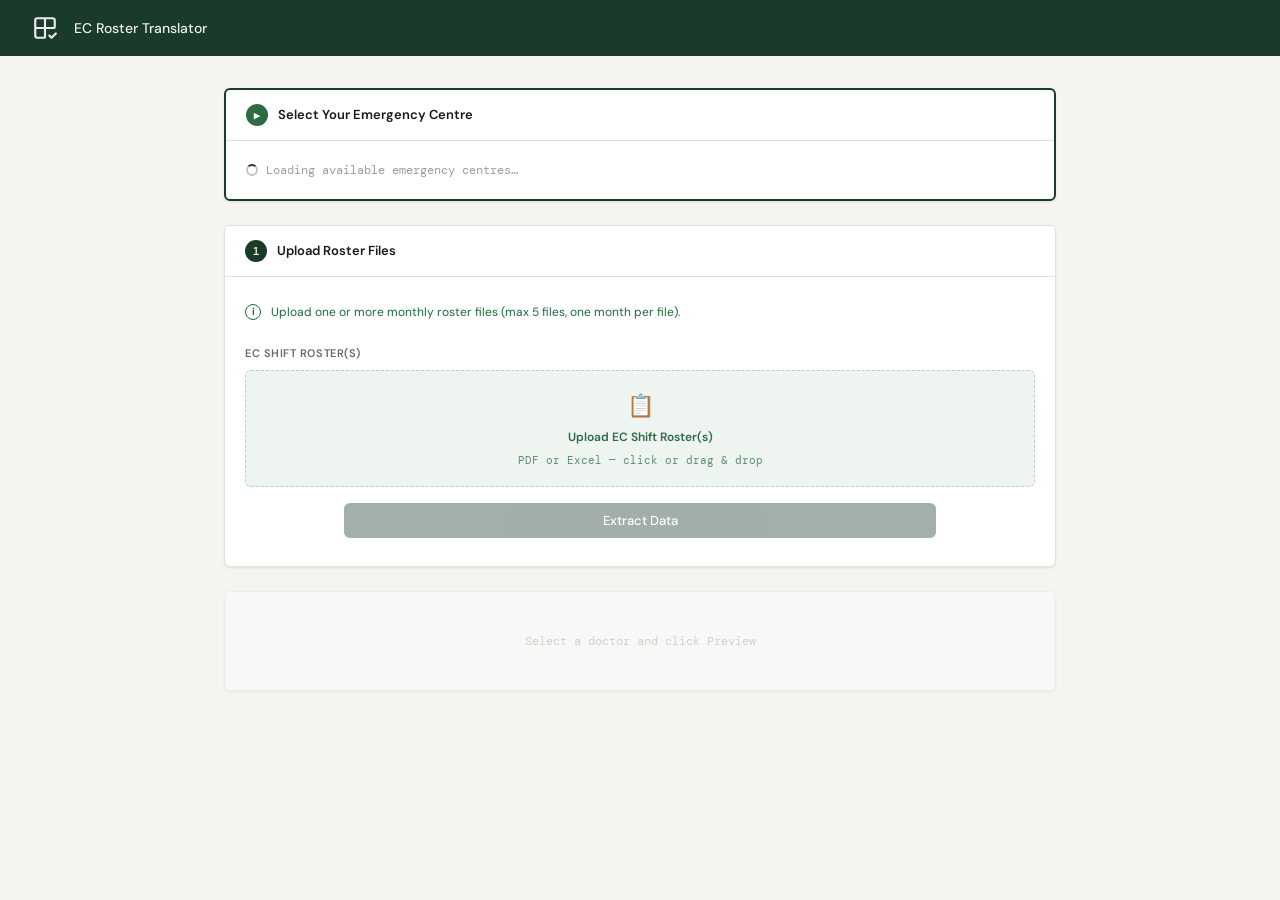
==== index (1).html @ fef82824 "Add files via upload" ====
<!DOCTYPE html>
<!-- v20260429-fixes -->
<html lang="en">
<head>
<meta charset="UTF-8">
<meta name="viewport" content="width=device-width, initial-scale=1.0">
<title>EC Roster Translator</title>
<script src="js/pdf.min.js"></script>
<script src="js/xlsx.full.min.js"></script>
<script src="js/jszip.min.js"></script>
<!-- docx.js embedded for local file:// compatibility -->
<script>
!function(e,t){"object"==typeof exports&&"undefined"!=typeof module?t(exports):"function"==typeof define&&define.amd?define(["exports"],t):t((e="undefined"!=typeof globalThis?globalThis:e||self).docx={})}(this,function(e){"use strict";var t=Object.defineProperty,r=Object.defineProperties,n=Object.getOwnPropertyDescriptors,i=Object.getOwnPropertySymbols,o=Object.prototype.hasOwnProperty,s=Object.prototype.propertyIsEnumerable,a=(e,r,n)=>r in e?t(e,r,{enumerable:!0,configurable:!0,writable:!0,value:n}):e[r]=n,u=(e,t)=>{for(var r in t||(t={}))o.call(t,r)&&a(e,r,t[r]);if(i)for(var r of i(t))s.call(t,r)&&a(e,r,t[r]);return e},c=(e,t)=>r(e,n(t)),l=(e,t,r)=>a(e,"symbol"!=typeof t?t+"":t,r),h=(e,t,r)=>new Promise((n,i)=>{var o=e=>{try{a(r.next(e))}catch(e){i(e)}},s=e=>{try{a(r.throw(e))}catch(e){i(e)}},a=e=>e.done?n(e.value):Promise.resolve(e.value).then(o,s);a((r=r.apply(e,t)).next())});class p{constructor(e){l(this,"rootKey"),this.rootKey=e}}const f=Object.seal({});class d extends p{constructor(e){super(e),l(this,"root"),this.root=new Array}prepForXml(e){var t;e.stack.push(this);const r=this.root.map(t=>t instanceof p?t.prepForXml(e):t).filter(e=>void 0!==e);return e.stack.pop(),{[this.rootKey]:r.length?1===r.length&&(null==(t=r[0])?void 0:t._attr)?r[0]:r:f}}addChildElement(e){return this.root.push(e),this}}class m extends d{prepForXml(e){const t=super.prepForXml(e);if(t&&("object"!=typeof t[this.rootKey]||Object.keys(t[this.rootKey]).length))return t}}class w extends p{constructor(e){super("_attr"),l(this,"xmlKeys"),this.root=e}prepForXml(e){const t={};return Object.entries(this.root).forEach(([e,r])=>{if(void 0!==r){const n=this.xmlKeys&&this.xmlKeys[e]||e;t[n]=r}}),{_attr:t}}}class g extends p{constructor(e){super("_attr"),this.root=e}prepForXml(e){return{_attr:Object.values(this.root).filter(({value:e})=>void 0!==e).reduce((e,{key:t,value:r})=>c(u({},e),{[t]:r}),{})}}}class y extends w{constructor(){super(...arguments),l(this,"xmlKeys",{val:"w:val",color:"w:color",fill:"w:fill",space:"w:space",sz:"w:sz",type:"w:type",rsidR:"w:rsidR",rsidRPr:"w:rsidRPr",rsidSect:"w:rsidSect",w:"w:w",h:"w:h",top:"w:top",right:"w:right",bottom:"w:bottom",left:"w:left",header:"w:header",footer:"w:footer",gutter:"w:gutter",linePitch:"w:linePitch",pos:"w:pos"})}}var b="undefined"!=typeof globalThis?globalThis:"undefined"!=typeof window?window:"undefined"!=typeof global?global:"undefined"!=typeof self?self:{};function v(e){return e&&e.__esModule&&Object.prototype.hasOwnProperty.call(e,"default")?e.default:e}var x,_={},E={exports:{}};function T(){if(x)return E.exports;x=1;var e,t="object"==typeof Reflect?Reflect:null,r=t&&"function"==typeof t.apply?t.apply:function(e,t,r){return Function.prototype.apply.call(e,t,r)};e=t&&"function"==typeof t.ownKeys?t.ownKeys:Object.getOwnPropertySymbols?function(e){return Object.getOwnPropertyNames(e).concat(Object.getOwnPropertySymbols(e))}:function(e){return Object.getOwnPropertyNames(e)};var n=Number.isNaN||function(e){return e!=e};function i(){i.init.call(this)}E.exports=i,E.exports.once=function(e,t){return new Promise(function(r,n){function i(r){e.removeListener(t,o),n(r)}function o(){"function"==typeof e.removeListener&&e.removeListener("error",i),r([].slice.call(arguments))}d(e,t,o,{once:!0}),"error"!==t&&function(e,t,r){"function"==typeof e.on&&d(e,"error",t,r)}(e,i,{once:!0})})},i.EventEmitter=i,i.prototype._events=void 0,i.prototype._eventsCount=0,i.prototype._maxListeners=void 0;var o=10;function s(e){if("function"!=typeof e)throw new TypeError('The "listener" argument must be of type Function. Received type '+typeof e)}function a(e){return void 0===e._maxListeners?i.defaultMaxListeners:e._maxListeners}function u(e,t,r,n){var i,o,u,c;if(s(r),void 0===(o=e._events)?(o=e._events=Object.create(null),e._eventsCount=0):(void 0!==o.newListener&&(e.emit("newListener",t,r.listener?r.listener:r),o=e._events),u=o[t]),void 0===u)u=o[t]=r,++e._eventsCount;else if("function"==typeof u?u=o[t]=n?[r,u]:[u,r]:n?u.unshift(r):u.push(r),(i=a(e))>0&&u.length>i&&!u.warned){u.warned=!0;var l=new Error("Possible EventEmitter memory leak detected. "+u.length+" "+String(t)+" listeners added. Use emitter.setMaxListeners() to increase limit");l.name="MaxListenersExceededWarning",l.emitter=e,l.type=t,l.count=u.length,c=l,console&&console.warn&&console.warn(c)}return e}function c(){if(!this.fired)return this.target.removeListener(this.type,this.wrapFn),this.fired=!0,0===arguments.length?this.listener.call(this.target):this.listener.apply(this.target,arguments)}function l(e,t,r){var n={fired:!1,wrapFn:void 0,target:e,type:t,listener:r},i=c.bind(n);return i.listener=r,n.wrapFn=i,i}function h(e,t,r){var n=e._events;if(void 0===n)return[];var i=n[t];return void 0===i?[]:"function"==typeof i?r?[i.listener||i]:[i]:r?function(e){for(var t=new Array(e.length),r=0;r<t.length;++r)t[r]=e[r].listener||e[r];return t}(i):f(i,i.length)}function p(e){var t=this._events;if(void 0!==t){var r=t[e];if("function"==typeof r)return 1;if(void 0!==r)return r.length}return 0}function f(e,t){for(var r=new Array(t),n=0;n<t;++n)r[n]=e[n];return r}function d(e,t,r,n){if("function"==typeof e.on)n.once?e.once(t,r):e.on(t,r);else{if("function"!=typeof e.addEventListener)throw new TypeError('The "emitter" argument must be of type EventEmitter. Received type '+typeof e);e.addEventListener(t,function i(o){n.once&&e.removeEventListener(t,i),r(o)})}}return Object.defineProperty(i,"defaultMaxListeners",{enumerable:!0,get:function(){return o},set:function(e){if("number"!=typeof e||e<0||n(e))throw new RangeError('The value of "defaultMaxListeners" is out of range. It must be a non-negative number. Received '+e+".");o=e}}),i.init=function(){void 0!==this._events&&this._events!==Object.getPrototypeOf(this)._events||(this._events=Object.create(null),this._eventsCount=0),this._maxListeners=this._maxListeners||void 0},i.prototype.setMaxListeners=function(e){if("number"!=typeof e||e<0||n(e))throw new RangeError('The value of "n" is out of range. It must be a non-negative number. Received '+e+".");return this._maxListeners=e,this},i.prototype.getMaxListeners=function(){return a(this)},i.prototype.emit=function(e){for(var t=[],n=1;n<arguments.length;n++)t.push(arguments[n]);var i="error"===e,o=this._events;if(void 0!==o)i=i&&void 0===o.error;else if(!i)return!1;if(i){var s;if(t.length>0&&(s=t[0]),s instanceof Error)throw s;var a=new Error("Unhandled error."+(s?" ("+s.message+")":""));throw a.context=s,a}var u=o[e];if(void 0===u)return!1;if("function"==typeof u)r(u,this,t);else{var c=u.length,l=f(u,c);for(n=0;n<c;++n)r(l[n],this,t)}return!0},i.prototype.addListener=function(e,t){return u(this,e,t,!1)},i.prototype.on=i.prototype.addListener,i.prototype.prependListener=function(e,t){return u(this,e,t,!0)},i.prototype.once=function(e,t){return s(t),this.on(e,l(this,e,t)),this},i.prototype.prependOnceListener=function(e,t){return s(t),this.prependListener(e,l(this,e,t)),this},i.prototype.removeListener=function(e,t){var r,n,i,o,a;if(s(t),void 0===(n=this._events))return this;if(void 0===(r=n[e]))return this;if(r===t||r.listener===t)0===--this._eventsCount?this._events=Object.create(null):(delete n[e],n.removeListener&&this.emit("removeListener",e,r.listener||t));else if("function"!=typeof r){for(i=-1,o=r.length-1;o>=0;o--)if(r[o]===t||r[o].listener===t){a=r[o].listener,i=o;break}if(i<0)return this;0===i?r.shift():function(e,t){for(;t+1<e.length;t++)e[t]=e[t+1];e.pop()}(r,i),1===r.length&&(n[e]=r[0]),void 0!==n.removeListener&&this.emit("removeListener",e,a||t)}return this},i.prototype.off=i.prototype.removeListener,i.prototype.removeAllListeners=function(e){var t,r,n;if(void 0===(r=this._events))return this;if(void 0===r.removeListener)return 0===arguments.length?(this._events=Object.create(null),this._eventsCount=0):void 0!==r[e]&&(0===--this._eventsCount?this._events=Object.create(null):delete r[e]),this;if(0===arguments.length){var i,o=Object.keys(r);for(n=0;n<o.length;++n)"removeListener"!==(i=o[n])&&this.removeAllListeners(i);return this.removeAllListeners("removeListener"),this._events=Object.create(null),this._eventsCount=0,this}if("function"==typeof(t=r[e]))this.removeListener(e,t);else if(void 0!==t)for(n=t.length-1;n>=0;n--)this.removeListener(e,t[n]);return this},i.prototype.listeners=function(e){return h(this,e,!0)},i.prototype.rawListeners=function(e){return h(this,e,!1)},i.listenerCount=function(e,t){return"function"==typeof e.listenerCount?e.listenerCount(t):p.call(e,t)},i.prototype.listenerCount=p,i.prototype.eventNames=function(){return this._eventsCount>0?e(this._events):[]},E.exports}var S,A={exports:{}};function k(){return S||(S=1,"function"==typeof Object.create?A.exports=function(e,t){t&&(e.super_=t,e.prototype=Object.create(t.prototype,{constructor:{value:e,enumerable:!1,writable:!0,configurable:!0}}))}:A.exports=function(e,t){if(t){e.super_=t;var r=function(){};r.prototype=t.prototype,e.prototype=new r,e.prototype.constructor=e}}),A.exports}function I(e){return e&&e.__esModule&&Object.prototype.hasOwnProperty.call(e,"default")?e.default:e}var R,N,C={exports:{}},O=C.exports={};function D(){throw new Error("setTimeout has not been defined")}function P(){throw new Error("clearTimeout has not been defined")}function L(e){if(R===setTimeout)return setTimeout(e,0);if((R===D||!R)&&setTimeout)return R=setTimeout,setTimeout(e,0);try{return R(e,0)}catch(t){try{return R.call(null,e,0)}catch(t){return R.call(this,e,0)}}}!function(){try{R="function"==typeof setTimeout?setTimeout:D}catch(e){R=D}try{N="function"==typeof clearTimeout?clearTimeout:P}catch(e){N=P}}();var F,B=[],M=!1,U=-1;function H(){M&&F&&(M=!1,F.length?B=F.concat(B):U=-1,B.length&&j())}function j(){if(!M){var e=L(H);M=!0;for(var t=B.length;t;){for(F=B,B=[];++U<t;)F&&F[U].run();U=-1,t=B.length}F=null,M=!1,function(e){if(N===clearTimeout)return clearTimeout(e);if((N===P||!N)&&clearTimeout)return N=clearTimeout,clearTimeout(e);try{return N(e)}catch(t){try{return N.call(null,e)}catch(t){return N.call(this,e)}}}(e)}}function z(e,t){this.fun=e,this.array=t}function W(){}O.nextTick=function(e){var t=new Array(arguments.length-1);if(arguments.length>1)for(var r=1;r<arguments.length;r++)t[r-1]=arguments[r];B.push(new z(e,t)),1!==B.length||M||L(j)},z.prototype.run=function(){this.fun.apply(null,this.array)},O.title="browser",O.browser=!0,O.env={},O.argv=[],O.version="",O.versions={},O.on=W,O.addListener=W,O.once=W,O.off=W,O.removeListener=W,O.removeAllListeners=W,O.emit=W,O.prependListener=W,O.prependOnceListener=W,O.listeners=function(e){return[]},O.binding=function(e){throw new Error("process.binding is not supported")},O.cwd=function(){return"/"},O.chdir=function(e){throw new Error("process.chdir is not supported")},O.umask=function(){return 0};const G=I(C.exports);var K,V;function $(){return V?K:(V=1,K=T().EventEmitter)}var X,q={},Z={};var Y,J,Q={};function ee(){return J||(J=1,function(e){var t=function(){if(X)return Z;X=1,Z.byteLength=function(e){var t=o(e),r=t[0],n=t[1];return 3*(r+n)/4-n},Z.toByteArray=function(e){var n,i,s=o(e),a=s[0],u=s[1],c=new r(function(e,t,r){return 3*(t+r)/4-r}(0,a,u)),l=0,h=u>0?a-4:a;for(i=0;i<h;i+=4)n=t[e.charCodeAt(i)]<<18|t[e.charCodeAt(i+1)]<<12|t[e.charCodeAt(i+2)]<<6|t[e.charCodeAt(i+3)],c[l++]=n>>16&255,c[l++]=n>>8&255,c[l++]=255&n;return 2===u&&(n=t[e.charCodeAt(i)]<<2|t[e.charCodeAt(i+1)]>>4,c[l++]=255&n),1===u&&(n=t[e.charCodeAt(i)]<<10|t[e.charCodeAt(i+1)]<<4|t[e.charCodeAt(i+2)]>>2,c[l++]=n>>8&255,c[l++]=255&n),c},Z.fromByteArray=function(t){for(var r,n=t.length,i=n%3,o=[],s=16383,u=0,c=n-i;u<c;u+=s)o.push(a(t,u,u+s>c?c:u+s));return 1===i?(r=t[n-1],o.push(e[r>>2]+e[r<<4&63]+"==")):2===i&&(r=(t[n-2]<<8)+t[n-1],o.push(e[r>>10]+e[r>>4&63]+e[r<<2&63]+"=")),o.join("")};for(var e=[],t=[],r="undefined"!=typeof Uint8Array?Uint8Array:Array,n="ABCDEFGHIJKLMNOPQRSTUVWXYZabcdefghijklmnopqrstuvwxyz0123456789+/",i=0;i<64;++i)e[i]=n[i],t[n.charCodeAt(i)]=i;function o(e){var t=e.length;if(t%4>0)throw new Error("Invalid string. Length must be a multiple of 4");var r=e.indexOf("=");return-1===r&&(r=t),[r,r===t?0:4-r%4]}function s(t){return e[t>>18&63]+e[t>>12&63]+e[t>>6&63]+e[63&t]}function a(e,t,r){for(var n,i=[],o=t;o<r;o+=3)n=(e[o]<<16&16711680)+(e[o+1]<<8&65280)+(255&e[o+2]),i.push(s(n));return i.join("")}return t["-".charCodeAt(0)]=62,t["_".charCodeAt(0)]=63,Z}(),r=(Y||(Y=1,Q.read=function(e,t,r,n,i){var o,s,a=8*i-n-1,u=(1<<a)-1,c=u>>1,l=-7,h=r?i-1:0,p=r?-1:1,f=e[t+h];for(h+=p,o=f&(1<<-l)-1,f>>=-l,l+=a;l>0;o=256*o+e[t+h],h+=p,l-=8);for(s=o&(1<<-l)-1,o>>=-l,l+=n;l>0;s=256*s+e[t+h],h+=p,l-=8);if(0===o)o=1-c;else{if(o===u)return s?NaN:1/0*(f?-1:1);s+=Math.pow(2,n),o-=c}return(f?-1:1)*s*Math.pow(2,o-n)},Q.write=function(e,t,r,n,i,o){var s,a,u,c=8*o-i-1,l=(1<<c)-1,h=l>>1,p=23===i?Math.pow(2,-24)-Math.pow(2,-77):0,f=n?0:o-1,d=n?1:-1,m=t<0||0===t&&1/t<0?1:0;for(t=Math.abs(t),isNaN(t)||t===1/0?(a=isNaN(t)?1:0,s=l):(s=Math.floor(Math.log(t)/Math.LN2),t*(u=Math.pow(2,-s))<1&&(s--,u*=2),(t+=s+h>=1?p/u:p*Math.pow(2,1-h))*u>=2&&(s++,u/=2),s+h>=l?(a=0,s=l):s+h>=1?(a=(t*u-1)*Math.pow(2,i),s+=h):(a=t*Math.pow(2,h-1)*Math.pow(2,i),s=0));i>=8;e[r+f]=255&a,f+=d,a/=256,i-=8);for(s=s<<i|a,c+=i;c>0;e[r+f]=255&s,f+=d,s/=256,c-=8);e[r+f-d]|=128*m}),Q),n="function"==typeof Symbol&&"function"==typeof Symbol.for?Symbol.for("nodejs.util.inspect.custom"):null;e.Buffer=s,e.SlowBuffer=function(e){+e!=e&&(e=0);return s.alloc(+e)},e.INSPECT_MAX_BYTES=50;var i=2147483647;function o(e){if(e>i)throw new RangeError('The value "'+e+'" is invalid for option "size"');var t=new Uint8Array(e);return Object.setPrototypeOf(t,s.prototype),t}function s(e,t,r){if("number"==typeof e){if("string"==typeof t)throw new TypeError('The "string" argument must be of type string. Received type number');return c(e)}return a(e,t,r)}function a(e,t,r){if("string"==typeof e)return function(e,t){"string"==typeof t&&""!==t||(t="utf8");if(!s.isEncoding(t))throw new TypeError("Unknown encoding: "+t);var r=0|f(e,t),n=o(r),i=n.write(e,t);i!==r&&(n=n.slice(0,i));return n}(e,t);if(ArrayBuffer.isView(e))return function(e){if(U(e,Uint8Array)){var t=new Uint8Array(e);return h(t.buffer,t.byteOffset,t.byteLength)}return l(e)}(e);if(null==e)throw new TypeError("The first argument must be one of type string, Buffer, ArrayBuffer, Array, or Array-like Object. Received type "+typeof e);if(U(e,ArrayBuffer)||e&&U(e.buffer,ArrayBuffer))return h(e,t,r);if("undefined"!=typeof SharedArrayBuffer&&(U(e,SharedArrayBuffer)||e&&U(e.buffer,SharedArrayBuffer)))return h(e,t,r);if("number"==typeof e)throw new TypeError('The "value" argument must not be of type number. Received type number');var n=e.valueOf&&e.valueOf();if(null!=n&&n!==e)return s.from(n,t,r);var i=function(e){if(s.isBuffer(e)){var t=0|p(e.length),r=o(t);return 0===r.length||e.copy(r,0,0,t),r}if(void 0!==e.length)return"number"!=typeof e.length||H(e.length)?o(0):l(e);if("Buffer"===e.type&&Array.isArray(e.data))return l(e.data)}(e);if(i)return i;if("undefined"!=typeof Symbol&&null!=Symbol.toPrimitive&&"function"==typeof e[Symbol.toPrimitive])return s.from(e[Symbol.toPrimitive]("string"),t,r);throw new TypeError("The first argument must be one of type string, Buffer, ArrayBuffer, Array, or Array-like Object. Received type "+typeof e)}function u(e){if("number"!=typeof e)throw new TypeError('"size" argument must be of type number');if(e<0)throw new RangeError('The value "'+e+'" is invalid for option "size"')}function c(e){return u(e),o(e<0?0:0|p(e))}function l(e){for(var t=e.length<0?0:0|p(e.length),r=o(t),n=0;n<t;n+=1)r[n]=255&e[n];return r}function h(e,t,r){if(t<0||e.byteLength<t)throw new RangeError('"offset" is outside of buffer bounds');if(e.byteLength<t+(r||0))throw new RangeError('"length" is outside of buffer bounds');var n;return n=void 0===t&&void 0===r?new Uint8Array(e):void 0===r?new Uint8Array(e,t):new Uint8Array(e,t,r),Object.setPrototypeOf(n,s.prototype),n}function p(e){if(e>=i)throw new RangeError("Attempt to allocate Buffer larger than maximum size: 0x"+i.toString(16)+" bytes");return 0|e}function f(e,t){if(s.isBuffer(e))return e.length;if(ArrayBuffer.isView(e)||U(e,ArrayBuffer))return e.byteLength;if("string"!=typeof e)throw new TypeError('The "string" argument must be one of type string, Buffer, or ArrayBuffer. Received type '+typeof e);var r=e.length,n=arguments.length>2&&!0===arguments[2];if(!n&&0===r)return 0;for(var i=!1;;)switch(t){case"ascii":case"latin1":case"binary":return r;case"utf8":case"utf-8":return F(e).length;case"ucs2":case"ucs-2":case"utf16le":case"utf-16le":return 2*r;case"hex":return r>>>1;case"base64":return B(e).length;default:if(i)return n?-1:F(e).length;t=(""+t).toLowerCase(),i=!0}}function d(e,t,r){var n=!1;if((void 0===t||t<0)&&(t=0),t>this.length)return"";if((void 0===r||r>this.length)&&(r=this.length),r<=0)return"";if((r>>>=0)<=(t>>>=0))return"";for(e||(e="utf8");;)switch(e){case"hex":return I(this,t,r);case"utf8":case"utf-8":return T(this,t,r);case"ascii":return A(this,t,r);case"latin1":case"binary":return k(this,t,r);case"base64":return E(this,t,r);case"ucs2":case"ucs-2":case"utf16le":case"utf-16le":return R(this,t,r);default:if(n)throw new TypeError("Unknown encoding: "+e);e=(e+"").toLowerCase(),n=!0}}function m(e,t,r){var n=e[t];e[t]=e[r],e[r]=n}function w(e,t,r,n,i){if(0===e.length)return-1;if("string"==typeof r?(n=r,r=0):r>2147483647?r=2147483647:r<-2147483648&&(r=-2147483648),H(r=+r)&&(r=i?0:e.length-1),r<0&&(r=e.length+r),r>=e.length){if(i)return-1;r=e.length-1}else if(r<0){if(!i)return-1;r=0}if("string"==typeof t&&(t=s.from(t,n)),s.isBuffer(t))return 0===t.length?-1:g(e,t,r,n,i);if("number"==typeof t)return t&=255,"function"==typeof Uint8Array.prototype.indexOf?i?Uint8Array.prototype.indexOf.call(e,t,r):Uint8Array.prototype.lastIndexOf.call(e,t,r):g(e,[t],r,n,i);throw new TypeError("val must be string, number or Buffer")}function g(e,t,r,n,i){var o,s=1,a=e.length,u=t.length;if(void 0!==n&&("ucs2"===(n=String(n).toLowerCase())||"ucs-2"===n||"utf16le"===n||"utf-16le"===n)){if(e.length<2||t.length<2)return-1;s=2,a/=2,u/=2,r/=2}function c(e,t){return 1===s?e[t]:e.readUInt16BE(t*s)}if(i){var l=-1;for(o=r;o<a;o++)if(c(e,o)===c(t,-1===l?0:o-l)){if(-1===l&&(l=o),o-l+1===u)return l*s}else-1!==l&&(o-=o-l),l=-1}else for(r+u>a&&(r=a-u),o=r;o>=0;o--){for(var h=!0,p=0;p<u;p++)if(c(e,o+p)!==c(t,p)){h=!1;break}if(h)return o}return-1}function y(e,t,r,n){r=Number(r)||0;var i=e.length-r;n?(n=Number(n))>i&&(n=i):n=i;var o=t.length;n>o/2&&(n=o/2);for(var s=0;s<n;++s){var a=parseInt(t.substr(2*s,2),16);if(H(a))return s;e[r+s]=a}return s}function b(e,t,r,n){return M(F(t,e.length-r),e,r,n)}function v(e,t,r,n){return M(function(e){for(var t=[],r=0;r<e.length;++r)t.push(255&e.charCodeAt(r));return t}(t),e,r,n)}function x(e,t,r,n){return M(B(t),e,r,n)}function _(e,t,r,n){return M(function(e,t){for(var r,n,i,o=[],s=0;s<e.length&&!((t-=2)<0);++s)n=(r=e.charCodeAt(s))>>8,i=r%256,o.push(i),o.push(n);return o}(t,e.length-r),e,r,n)}function E(e,r,n){return 0===r&&n===e.length?t.fromByteArray(e):t.fromByteArray(e.slice(r,n))}function T(e,t,r){r=Math.min(e.length,r);for(var n=[],i=t;i<r;){var o,s,a,u,c=e[i],l=null,h=c>239?4:c>223?3:c>191?2:1;if(i+h<=r)switch(h){case 1:c<128&&(l=c);break;case 2:128==(192&(o=e[i+1]))&&(u=(31&c)<<6|63&o)>127&&(l=u);break;case 3:o=e[i+1],s=e[i+2],128==(192&o)&&128==(192&s)&&(u=(15&c)<<12|(63&o)<<6|63&s)>2047&&(u<55296||u>57343)&&(l=u);break;case 4:o=e[i+1],s=e[i+2],a=e[i+3],128==(192&o)&&128==(192&s)&&128==(192&a)&&(u=(15&c)<<18|(63&o)<<12|(63&s)<<6|63&a)>65535&&u<1114112&&(l=u)}null===l?(l=65533,h=1):l>65535&&(l-=65536,n.push(l>>>10&1023|55296),l=56320|1023&l),n.push(l),i+=h}return function(e){var t=e.length;if(t<=S)return String.fromCharCode.apply(String,e);var r="",n=0;for(;n<t;)r+=String.fromCharCode.apply(String,e.slice(n,n+=S));return r}(n)}e.kMaxLength=i,s.TYPED_ARRAY_SUPPORT=function(){try{var e=new Uint8Array(1),t={foo:function(){return 42}};return Object.setPrototypeOf(t,Uint8Array.prototype),Object.setPrototypeOf(e,t),42===e.foo()}catch(e){return!1}}(),s.TYPED_ARRAY_SUPPORT||"undefined"==typeof console||"function"!=typeof console.error||console.error("This browser lacks typed array (Uint8Array) support which is required by `buffer` v5.x. Use `buffer` v4.x if you require old browser support."),Object.defineProperty(s.prototype,"parent",{enumerable:!0,get:function(){if(s.isBuffer(this))return this.buffer}}),Object.defineProperty(s.prototype,"offset",{enumerable:!0,get:function(){if(s.isBuffer(this))return this.byteOffset}}),s.poolSize=8192,s.from=function(e,t,r){return a(e,t,r)},Object.setPrototypeOf(s.prototype,Uint8Array.prototype),Object.setPrototypeOf(s,Uint8Array),s.alloc=function(e,t,r){return function(e,t,r){return u(e),e<=0?o(e):void 0!==t?"string"==typeof r?o(e).fill(t,r):o(e).fill(t):o(e)}(e,t,r)},s.allocUnsafe=function(e){return c(e)},s.allocUnsafeSlow=function(e){return c(e)},s.isBuffer=function(e){return null!=e&&!0===e._isBuffer&&e!==s.prototype},s.compare=function(e,t){if(U(e,Uint8Array)&&(e=s.from(e,e.offset,e.byteLength)),U(t,Uint8Array)&&(t=s.from(t,t.offset,t.byteLength)),!s.isBuffer(e)||!s.isBuffer(t))throw new TypeError('The "buf1", "buf2" arguments must be one of type Buffer or Uint8Array');if(e===t)return 0;for(var r=e.length,n=t.length,i=0,o=Math.min(r,n);i<o;++i)if(e[i]!==t[i]){r=e[i],n=t[i];break}return r<n?-1:n<r?1:0},s.isEncoding=function(e){switch(String(e).toLowerCase()){case"hex":case"utf8":case"utf-8":case"ascii":case"latin1":case"binary":case"base64":case"ucs2":case"ucs-2":case"utf16le":case"utf-16le":return!0;default:return!1}},s.concat=function(e,t){if(!Array.isArray(e))throw new TypeError('"list" argument must be an Array of Buffers');if(0===e.length)return s.alloc(0);var r;if(void 0===t)for(t=0,r=0;r<e.length;++r)t+=e[r].length;var n=s.allocUnsafe(t),i=0;for(r=0;r<e.length;++r){var o=e[r];if(U(o,Uint8Array))i+o.length>n.length?s.from(o).copy(n,i):Uint8Array.prototype.set.call(n,o,i);else{if(!s.isBuffer(o))throw new TypeError('"list" argument must be an Array of Buffers');o.copy(n,i)}i+=o.length}return n},s.byteLength=f,s.prototype._isBuffer=!0,s.prototype.swap16=function(){var e=this.length;if(e%2!=0)throw new RangeError("Buffer size must be a multiple of 16-bits");for(var t=0;t<e;t+=2)m(this,t,t+1);return this},s.prototype.swap32=function(){var e=this.length;if(e%4!=0)throw new RangeError("Buffer size must be a multiple of 32-bits");for(var t=0;t<e;t+=4)m(this,t,t+3),m(this,t+1,t+2);return this},s.prototype.swap64=function(){var e=this.length;if(e%8!=0)throw new RangeError("Buffer size must be a multiple of 64-bits");for(var t=0;t<e;t+=8)m(this,t,t+7),m(this,t+1,t+6),m(this,t+2,t+5),m(this,t+3,t+4);return this},s.prototype.toString=function(){var e=this.length;return 0===e?"":0===arguments.length?T(this,0,e):d.apply(this,arguments)},s.prototype.toLocaleString=s.prototype.toString,s.prototype.equals=function(e){if(!s.isBuffer(e))throw new TypeError("Argument must be a Buffer");return this===e||0===s.compare(this,e)},s.prototype.inspect=function(){var t="",r=e.INSPECT_MAX_BYTES;return t=this.toString("hex",0,r).replace(/(.{2})/g,"$1 ").trim(),this.length>r&&(t+=" ... "),"<Buffer "+t+">"},n&&(s.prototype[n]=s.prototype.inspect),s.prototype.compare=function(e,t,r,n,i){if(U(e,Uint8Array)&&(e=s.from(e,e.offset,e.byteLength)),!s.isBuffer(e))throw new TypeError('The "target" argument must be one of type Buffer or Uint8Array. Received type '+typeof e);if(void 0===t&&(t=0),void 0===r&&(r=e?e.length:0),void 0===n&&(n=0),void 0===i&&(i=this.length),t<0||r>e.length||n<0||i>this.length)throw new RangeError("out of range index");if(n>=i&&t>=r)return 0;if(n>=i)return-1;if(t>=r)return 1;if(this===e)return 0;for(var o=(i>>>=0)-(n>>>=0),a=(r>>>=0)-(t>>>=0),u=Math.min(o,a),c=this.slice(n,i),l=e.slice(t,r),h=0;h<u;++h)if(c[h]!==l[h]){o=c[h],a=l[h];break}return o<a?-1:a<o?1:0},s.prototype.includes=function(e,t,r){return-1!==this.indexOf(e,t,r)},s.prototype.indexOf=function(e,t,r){return w(this,e,t,r,!0)},s.prototype.lastIndexOf=function(e,t,r){return w(this,e,t,r,!1)},s.prototype.write=function(e,t,r,n){if(void 0===t)n="utf8",r=this.length,t=0;else if(void 0===r&&"string"==typeof t)n=t,r=this.length,t=0;else{if(!isFinite(t))throw new Error("Buffer.write(string, encoding, offset[, length]) is no longer supported");t>>>=0,isFinite(r)?(r>>>=0,void 0===n&&(n="utf8")):(n=r,r=void 0)}var i=this.length-t;if((void 0===r||r>i)&&(r=i),e.length>0&&(r<0||t<0)||t>this.length)throw new RangeError("Attempt to write outside buffer bounds");n||(n="utf8");for(var o=!1;;)switch(n){case"hex":return y(this,e,t,r);case"utf8":case"utf-8":return b(this,e,t,r);case"ascii":case"latin1":case"binary":return v(this,e,t,r);case"base64":return x(this,e,t,r);case"ucs2":case"ucs-2":case"utf16le":case"utf-16le":return _(this,e,t,r);default:if(o)throw new TypeError("Unknown encoding: "+n);n=(""+n).toLowerCase(),o=!0}},s.prototype.toJSON=function(){return{type:"Buffer",data:Array.prototype.slice.call(this._arr||this,0)}};var S=4096;function A(e,t,r){var n="";r=Math.min(e.length,r);for(var i=t;i<r;++i)n+=String.fromCharCode(127&e[i]);return n}function k(e,t,r){var n="";r=Math.min(e.length,r);for(var i=t;i<r;++i)n+=String.fromCharCode(e[i]);return n}function I(e,t,r){var n=e.length;(!t||t<0)&&(t=0),(!r||r<0||r>n)&&(r=n);for(var i="",o=t;o<r;++o)i+=j[e[o]];return i}function R(e,t,r){for(var n=e.slice(t,r),i="",o=0;o<n.length-1;o+=2)i+=String.fromCharCode(n[o]+256*n[o+1]);return i}function N(e,t,r){if(e%1!=0||e<0)throw new RangeError("offset is not uint");if(e+t>r)throw new RangeError("Trying to access beyond buffer length")}function C(e,t,r,n,i,o){if(!s.isBuffer(e))throw new TypeError('"buffer" argument must be a Buffer instance');if(t>i||t<o)throw new RangeError('"value" argument is out of bounds');if(r+n>e.length)throw new RangeError("Index out of range")}function O(e,t,r,n,i,o){if(r+n>e.length)throw new RangeError("Index out of range");if(r<0)throw new RangeError("Index out of range")}function D(e,t,n,i,o){return t=+t,n>>>=0,o||O(e,0,n,4),r.write(e,t,n,i,23,4),n+4}function P(e,t,n,i,o){return t=+t,n>>>=0,o||O(e,0,n,8),r.write(e,t,n,i,52,8),n+8}s.prototype.slice=function(e,t){var r=this.length;(e=~~e)<0?(e+=r)<0&&(e=0):e>r&&(e=r),(t=void 0===t?r:~~t)<0?(t+=r)<0&&(t=0):t>r&&(t=r),t<e&&(t=e);var n=this.subarray(e,t);return Object.setPrototypeOf(n,s.prototype),n},s.prototype.readUintLE=s.prototype.readUIntLE=function(e,t,r){e>>>=0,t>>>=0,r||N(e,t,this.length);for(var n=this[e],i=1,o=0;++o<t&&(i*=256);)n+=this[e+o]*i;return n},s.prototype.readUintBE=s.prototype.readUIntBE=function(e,t,r){e>>>=0,t>>>=0,r||N(e,t,this.length);for(var n=this[e+--t],i=1;t>0&&(i*=256);)n+=this[e+--t]*i;return n},s.prototype.readUint8=s.prototype.readUInt8=function(e,t){return e>>>=0,t||N(e,1,this.length),this[e]},s.prototype.readUint16LE=s.prototype.readUInt16LE=function(e,t){return e>>>=0,t||N(e,2,this.length),this[e]|this[e+1]<<8},s.prototype.readUint16BE=s.prototype.readUInt16BE=function(e,t){return e>>>=0,t||N(e,2,this.length),this[e]<<8|this[e+1]},s.prototype.readUint32LE=s.prototype.readUInt32LE=function(e,t){return e>>>=0,t||N(e,4,this.length),(this[e]|this[e+1]<<8|this[e+2]<<16)+16777216*this[e+3]},s.prototype.readUint32BE=s.prototype.readUInt32BE=function(e,t){return e>>>=0,t||N(e,4,this.length),16777216*this[e]+(this[e+1]<<16|this[e+2]<<8|this[e+3])},s.prototype.readIntLE=function(e,t,r){e>>>=0,t>>>=0,r||N(e,t,this.length);for(var n=this[e],i=1,o=0;++o<t&&(i*=256);)n+=this[e+o]*i;return n>=(i*=128)&&(n-=Math.pow(2,8*t)),n},s.prototype.readIntBE=function(e,t,r){e>>>=0,t>>>=0,r||N(e,t,this.length);for(var n=t,i=1,o=this[e+--n];n>0&&(i*=256);)o+=this[e+--n]*i;return o>=(i*=128)&&(o-=Math.pow(2,8*t)),o},s.prototype.readInt8=function(e,t){return e>>>=0,t||N(e,1,this.length),128&this[e]?-1*(255-this[e]+1):this[e]},s.prototype.readInt16LE=function(e,t){e>>>=0,t||N(e,2,this.length);var r=this[e]|this[e+1]<<8;return 32768&r?4294901760|r:r},s.prototype.readInt16BE=function(e,t){e>>>=0,t||N(e,2,this.length);var r=this[e+1]|this[e]<<8;return 32768&r?4294901760|r:r},s.prototype.readInt32LE=function(e,t){return e>>>=0,t||N(e,4,this.length),this[e]|this[e+1]<<8|this[e+2]<<16|this[e+3]<<24},s.prototype.readInt32BE=function(e,t){return e>>>=0,t||N(e,4,this.length),this[e]<<24|this[e+1]<<16|this[e+2]<<8|this[e+3]},s.prototype.readFloatLE=function(e,t){return e>>>=0,t||N(e,4,this.length),r.read(this,e,!0,23,4)},s.prototype.readFloatBE=function(e,t){return e>>>=0,t||N(e,4,this.length),r.read(this,e,!1,23,4)},s.prototype.readDoubleLE=function(e,t){return e>>>=0,t||N(e,8,this.length),r.read(this,e,!0,52,8)},s.prototype.readDoubleBE=function(e,t){return e>>>=0,t||N(e,8,this.length),r.read(this,e,!1,52,8)},s.prototype.writeUintLE=s.prototype.writeUIntLE=function(e,t,r,n){(e=+e,t>>>=0,r>>>=0,n)||C(this,e,t,r,Math.pow(2,8*r)-1,0);var i=1,o=0;for(this[t]=255&e;++o<r&&(i*=256);)this[t+o]=e/i&255;return t+r},s.prototype.writeUintBE=s.prototype.writeUIntBE=function(e,t,r,n){(e=+e,t>>>=0,r>>>=0,n)||C(this,e,t,r,Math.pow(2,8*r)-1,0);var i=r-1,o=1;for(this[t+i]=255&e;--i>=0&&(o*=256);)this[t+i]=e/o&255;return t+r},s.prototype.writeUint8=s.prototype.writeUInt8=function(e,t,r){return e=+e,t>>>=0,r||C(this,e,t,1,255,0),this[t]=255&e,t+1},s.prototype.writeUint16LE=s.prototype.writeUInt16LE=function(e,t,r){return e=+e,t>>>=0,r||C(this,e,t,2,65535,0),this[t]=255&e,this[t+1]=e>>>8,t+2},s.prototype.writeUint16BE=s.prototype.writeUInt16BE=function(e,t,r){return e=+e,t>>>=0,r||C(this,e,t,2,65535,0),this[t]=e>>>8,this[t+1]=255&e,t+2},s.prototype.writeUint32LE=s.prototype.writeUInt32LE=function(e,t,r){return e=+e,t>>>=0,r||C(this,e,t,4,4294967295,0),this[t+3]=e>>>24,this[t+2]=e>>>16,this[t+1]=e>>>8,this[t]=255&e,t+4},s.prototype.writeUint32BE=s.prototype.writeUInt32BE=function(e,t,r){return e=+e,t>>>=0,r||C(this,e,t,4,4294967295,0),this[t]=e>>>24,this[t+1]=e>>>16,this[t+2]=e>>>8,this[t+3]=255&e,t+4},s.prototype.writeIntLE=function(e,t,r,n){if(e=+e,t>>>=0,!n){var i=Math.pow(2,8*r-1);C(this,e,t,r,i-1,-i)}var o=0,s=1,a=0;for(this[t]=255&e;++o<r&&(s*=256);)e<0&&0===a&&0!==this[t+o-1]&&(a=1),this[t+o]=(e/s|0)-a&255;return t+r},s.prototype.writeIntBE=function(e,t,r,n){if(e=+e,t>>>=0,!n){var i=Math.pow(2,8*r-1);C(this,e,t,r,i-1,-i)}var o=r-1,s=1,a=0;for(this[t+o]=255&e;--o>=0&&(s*=256);)e<0&&0===a&&0!==this[t+o+1]&&(a=1),this[t+o]=(e/s|0)-a&255;return t+r},s.prototype.writeInt8=function(e,t,r){return e=+e,t>>>=0,r||C(this,e,t,1,127,-128),e<0&&(e=255+e+1),this[t]=255&e,t+1},s.prototype.writeInt16LE=function(e,t,r){return e=+e,t>>>=0,r||C(this,e,t,2,32767,-32768),this[t]=255&e,this[t+1]=e>>>8,t+2},s.prototype.writeInt16BE=function(e,t,r){return e=+e,t>>>=0,r||C(this,e,t,2,32767,-32768),this[t]=e>>>8,this[t+1]=255&e,t+2},s.prototype.writeInt32LE=function(e,t,r){return e=+e,t>>>=0,r||C(this,e,t,4,2147483647,-2147483648),this[t]=255&e,this[t+1]=e>>>8,this[t+2]=e>>>16,this[t+3]=e>>>24,t+4},s.prototype.writeInt32BE=function(e,t,r){return e=+e,t>>>=0,r||C(this,e,t,4,2147483647,-2147483648),e<0&&(e=4294967295+e+1),this[t]=e>>>24,this[t+1]=e>>>16,this[t+2]=e>>>8,this[t+3]=255&e,t+4},s.prototype.writeFloatLE=function(e,t,r){return D(this,e,t,!0,r)},s.prototype.writeFloatBE=function(e,t,r){return D(this,e,t,!1,r)},s.prototype.writeDoubleLE=function(e,t,r){return P(this,e,t,!0,r)},s.prototype.writeDoubleBE=function(e,t,r){return P(this,e,t,!1,r)},s.prototype.copy=function(e,t,r,n){if(!s.isBuffer(e))throw new TypeError("argument should be a Buffer");if(r||(r=0),n||0===n||(n=this.length),t>=e.length&&(t=e.length),t||(t=0),n>0&&n<r&&(n=r),n===r)return 0;if(0===e.length||0===this.length)return 0;if(t<0)throw new RangeError("targetStart out of bounds");if(r<0||r>=this.length)throw new RangeError("Index out of range");if(n<0)throw new RangeError("sourceEnd out of bounds");n>this.length&&(n=this.length),e.length-t<n-r&&(n=e.length-t+r);var i=n-r;return this===e&&"function"==typeof Uint8Array.prototype.copyWithin?this.copyWithin(t,r,n):Uint8Array.prototype.set.call(e,this.subarray(r,n),t),i},s.prototype.fill=function(e,t,r,n){if("string"==typeof e){if("string"==typeof t?(n=t,t=0,r=this.length):"string"==typeof r&&(n=r,r=this.length),void 0!==n&&"string"!=typeof n)throw new TypeError("encoding must be a string");if("string"==typeof n&&!s.isEncoding(n))throw new TypeError("Unknown encoding: "+n);if(1===e.length){var i=e.charCodeAt(0);("utf8"===n&&i<128||"latin1"===n)&&(e=i)}}else"number"==typeof e?e&=255:"boolean"==typeof e&&(e=Number(e));if(t<0||this.length<t||this.length<r)throw new RangeError("Out of range index");if(r<=t)return this;var o;if(t>>>=0,r=void 0===r?this.length:r>>>0,e||(e=0),"number"==typeof e)for(o=t;o<r;++o)this[o]=e;else{var a=s.isBuffer(e)?e:s.from(e,n),u=a.length;if(0===u)throw new TypeError('The value "'+e+'" is invalid for argument "value"');for(o=0;o<r-t;++o)this[o+t]=a[o%u]}return this};var L=/[^+/0-9A-Za-z-_]/g;function F(e,t){var r;t=t||1/0;for(var n=e.length,i=null,o=[],s=0;s<n;++s){if((r=e.charCodeAt(s))>55295&&r<57344){if(!i){if(r>56319){(t-=3)>-1&&o.push(239,191,189);continue}if(s+1===n){(t-=3)>-1&&o.push(239,191,189);continue}i=r;continue}if(r<56320){(t-=3)>-1&&o.push(239,191,189),i=r;continue}r=65536+(i-55296<<10|r-56320)}else i&&(t-=3)>-1&&o.push(239,191,189);if(i=null,r<128){if((t-=1)<0)break;o.push(r)}else if(r<2048){if((t-=2)<0)break;o.push(r>>6|192,63&r|128)}else if(r<65536){if((t-=3)<0)break;o.push(r>>12|224,r>>6&63|128,63&r|128)}else{if(!(r<1114112))throw new Error("Invalid code point");if((t-=4)<0)break;o.push(r>>18|240,r>>12&63|128,r>>6&63|128,63&r|128)}}return o}function B(e){return t.toByteArray(function(e){if((e=(e=e.split("=")[0]).trim().replace(L,"")).length<2)return"";for(;e.length%4!=0;)e+="=";return e}(e))}function M(e,t,r,n){for(var i=0;i<n&&!(i+r>=t.length||i>=e.length);++i)t[i+r]=e[i];return i}function U(e,t){return e instanceof t||null!=e&&null!=e.constructor&&null!=e.constructor.name&&e.constructor.name===t.name}function H(e){return e!=e}var j=function(){for(var e="0123456789abcdef",t=new Array(256),r=0;r<16;++r)for(var n=16*r,i=0;i<16;++i)t[n+i]=e[r]+e[i];return t}()}(q)),q}var te,re,ne,ie,oe,se,ae,ue,ce,le,he,pe,fe,de,me,we,ge,ye,be,ve,xe,_e,Ee,Te,Se,Ae,ke,Ie,Re,Ne,Ce,Oe,De,Pe,Le,Fe,Be,Me,Ue,He,je,ze,We,Ge,Ke,Ve,$e,Xe,qe,Ze,Ye,Je,Qe,et,tt,rt,nt,it,ot,st,at,ut,ct,lt,ht,pt,ft,dt,mt,wt,gt,yt,bt,vt,xt,_t,Et,Tt,St,At,kt,It,Rt,Nt,Ct={},Ot={};function Dt(){return re?te:(re=1,te=function(){if("function"!=typeof Symbol||"function"!=typeof Object.getOwnPropertySymbols)return!1;if("symbol"==typeof Symbol.iterator)return!0;var e={},t=Symbol("test"),r=Object(t);if("string"==typeof t)return!1;if("[object Symbol]"!==Object.prototype.toString.call(t))return!1;if("[object Symbol]"!==Object.prototype.toString.call(r))return!1;for(var n in e[t]=42,e)return!1;if("function"==typeof Object.keys&&0!==Object.keys(e).length)return!1;if("function"==typeof Object.getOwnPropertyNames&&0!==Object.getOwnPropertyNames(e).length)return!1;var i=Object.getOwnPropertySymbols(e);if(1!==i.length||i[0]!==t)return!1;if(!Object.prototype.propertyIsEnumerable.call(e,t))return!1;if("function"==typeof Object.getOwnPropertyDescriptor){var o=Object.getOwnPropertyDescriptor(e,t);if(42!==o.value||!0!==o.enumerable)return!1}return!0})}function Pt(){if(ie)return ne;ie=1;var e=Dt();return ne=function(){return e()&&!!Symbol.toStringTag}}function Lt(){return se?oe:(se=1,oe=Object)}function Ft(){return ue?ae:(ue=1,ae=Error)}function Bt(){return le?ce:(le=1,ce=EvalError)}function Mt(){return pe?he:(pe=1,he=RangeError)}function Ut(){return de?fe:(de=1,fe=ReferenceError)}function Ht(){return we?me:(we=1,me=SyntaxError)}function jt(){return ye?ge:(ye=1,ge=TypeError)}function zt(){return ve?be:(ve=1,be=URIError)}function Wt(){return _e?xe:(_e=1,xe=Math.abs)}function Gt(){return Te?Ee:(Te=1,Ee=Math.floor)}function Kt(){return Ae?Se:(Ae=1,Se=Math.max)}function Vt(){return Ie?ke:(Ie=1,ke=Math.min)}function $t(){return Ne?Re:(Ne=1,Re=Math.pow)}function Xt(){return Oe?Ce:(Oe=1,Ce=Math.round)}function qt(){return Pe?De:(Pe=1,De=Number.isNaN||function(e){return e!=e})}function Zt(){if(Fe)return Le;Fe=1;var e=qt();return Le=function(t){return e(t)||0===t?t:t<0?-1:1}}function Yt(){return Me?Be:(Me=1,Be=Object.getOwnPropertyDescriptor)}function Jt(){if(He)return Ue;He=1;var e=Yt();if(e)try{e([],"length")}catch(t){e=null}return Ue=e}function Qt(){if(ze)return je;ze=1;var e=Object.defineProperty||!1;if(e)try{e({},"a",{value:1})}catch(t){e=!1}return je=e}function er(){return Ve?Ke:(Ve=1,Ke="undefined"!=typeof Reflect&&Reflect.getPrototypeOf||null)}function tr(){return Xe?$e:(Xe=1,$e=Lt().getPrototypeOf||null)}function rr(){if(Je)return Ye;Je=1;var e=function(){if(Ze)return qe;Ze=1;var e=Object.prototype.toString,t=Math.max,r=function(e,t){for(var r=[],n=0;n<e.length;n+=1)r[n]=e[n];for(var i=0;i<t.length;i+=1)r[i+e.length]=t[i];return r};return qe=function(n){var i=this;if("function"!=typeof i||"[object Function]"!==e.apply(i))throw new TypeError("Function.prototype.bind called on incompatible "+i);for(var o,s=function(e){for(var t=[],r=1,n=0;r<e.length;r+=1,n+=1)t[n]=e[r];return t}(arguments),a=t(0,i.length-s.length),u=[],c=0;c<a;c++)u[c]="$"+c;if(o=Function("binder","return function ("+function(e,t){for(var r="",n=0;n<e.length;n+=1)r+=e[n],n+1<e.length&&(r+=t);return r}(u,",")+"){ return binder.apply(this,arguments); }")(function(){if(this instanceof o){var e=i.apply(this,r(s,arguments));return Object(e)===e?e:this}return i.apply(n,r(s,arguments))}),i.prototype){var l=function(){};l.prototype=i.prototype,o.prototype=new l,l.prototype=null}return o},qe}();return Ye=Function.prototype.bind||e}function nr(){return et?Qe:(et=1,Qe=Function.prototype.call)}function ir(){return rt?tt:(rt=1,tt=Function.prototype.apply)}function or(){if(st)return ot;st=1;var e=rr(),t=ir(),r=nr(),n=it?nt:(it=1,nt="undefined"!=typeof Reflect&&Reflect&&Reflect.apply);return ot=n||e.call(r,t)}function sr(){if(ut)return at;ut=1;var e=rr(),t=jt(),r=nr(),n=or();return at=function(i){if(i.length<1||"function"!=typeof i[0])throw new t("a function is required");return n(e,r,i)}}function ar(){if(lt)return ct;lt=1;var e,t=sr(),r=Jt();try{e=[].__proto__===Array.prototype}catch(e){if(!e||"object"!=typeof e||!("code"in e)||"ERR_PROTO_ACCESS"!==e.code)throw e}var n=!!e&&r&&r(Object.prototype,"__proto__"),i=Object,o=i.getPrototypeOf;return ct=n&&"function"==typeof n.get?t([n.get]):"function"==typeof o&&function(e){return o(null==e?e:i(e))}}function ur(){if(pt)return ht;pt=1;var e=er(),t=tr(),r=ar();return ht=e?function(t){return e(t)}:t?function(e){if(!e||"object"!=typeof e&&"function"!=typeof e)throw new TypeError("getProto: not an object");return t(e)}:r?function(e){return r(e)}:null}function cr(){if(dt)return ft;dt=1;var e=Function.prototype.call,t=Object.prototype.hasOwnProperty,r=rr();return ft=r.call(e,t)}function lr(){if(wt)return mt;var e;wt=1;var t=Lt(),r=Ft(),n=Bt(),i=Mt(),o=Ut(),s=Ht(),a=jt(),u=zt(),c=Wt(),l=Gt(),h=Kt(),p=Vt(),f=$t(),d=Xt(),m=Zt(),w=Function,g=function(e){try{return w('"use strict"; return ('+e+").constructor;")()}catch(e){}},y=Jt(),b=Qt(),v=function(){throw new a},x=y?function(){try{return v}catch(e){try{return y(arguments,"callee").get}catch(e){return v}}}():v,_=function(){if(Ge)return We;Ge=1;var e="undefined"!=typeof Symbol&&Symbol,t=Dt();return We=function(){return"function"==typeof e&&"function"==typeof Symbol&&"symbol"==typeof e("foo")&&"symbol"==typeof Symbol("bar")&&t()}}()(),E=ur(),T=tr(),S=er(),A=ir(),k=nr(),I={},R="undefined"!=typeof Uint8Array&&E?E(Uint8Array):e,N={__proto__:null,"%AggregateError%":"undefined"==typeof AggregateError?e:AggregateError,"%Array%":Array,"%ArrayBuffer%":"undefined"==typeof ArrayBuffer?e:ArrayBuffer,"%ArrayIteratorPrototype%":_&&E?E([][Symbol.iterator]()):e,"%AsyncFromSyncIteratorPrototype%":e,"%AsyncFunction%":I,"%AsyncGenerator%":I,"%AsyncGeneratorFunction%":I,"%AsyncIteratorPrototype%":I,"%Atomics%":"undefined"==typeof Atomics?e:Atomics,"%BigInt%":"undefined"==typeof BigInt?e:BigInt,"%BigInt64Array%":"undefined"==typeof BigInt64Array?e:BigInt64Array,"%BigUint64Array%":"undefined"==typeof BigUint64Array?e:BigUint64Array,"%Boolean%":Boolean,"%DataView%":"undefined"==typeof DataView?e:DataView,"%Date%":Date,"%decodeURI%":decodeURI,"%decodeURIComponent%":decodeURIComponent,"%encodeURI%":encodeURI,"%encodeURIComponent%":encodeURIComponent,"%Error%":r,"%eval%":eval,"%EvalError%":n,"%Float16Array%":"undefined"==typeof Float16Array?e:Float16Array,"%Float32Array%":"undefined"==typeof Float32Array?e:Float32Array,"%Float64Array%":"undefined"==typeof Float64Array?e:Float64Array,"%FinalizationRegistry%":"undefined"==typeof FinalizationRegistry?e:FinalizationRegistry,"%Function%":w,"%GeneratorFunction%":I,"%Int8Array%":"undefined"==typeof Int8Array?e:Int8Array,"%Int16Array%":"undefined"==typeof Int16Array?e:Int16Array,"%Int32Array%":"undefined"==typeof Int32Array?e:Int32Array,"%isFinite%":isFinite,"%isNaN%":isNaN,"%IteratorPrototype%":_&&E?E(E([][Symbol.iterator]())):e,"%JSON%":"object"==typeof JSON?JSON:e,"%Map%":"undefined"==typeof Map?e:Map,"%MapIteratorPrototype%":"undefined"!=typeof Map&&_&&E?E((new Map)[Symbol.iterator]()):e,"%Math%":Math,"%Number%":Number,"%Object%":t,"%Object.getOwnPropertyDescriptor%":y,"%parseFloat%":parseFloat,"%parseInt%":parseInt,"%Promise%":"undefined"==typeof Promise?e:Promise,"%Proxy%":"undefined"==typeof Proxy?e:Proxy,"%RangeError%":i,"%ReferenceError%":o,"%Reflect%":"undefined"==typeof Reflect?e:Reflect,"%RegExp%":RegExp,"%Set%":"undefined"==typeof Set?e:Set,"%SetIteratorPrototype%":"undefined"!=typeof Set&&_&&E?E((new Set)[Symbol.iterator]()):e,"%SharedArrayBuffer%":"undefined"==typeof SharedArrayBuffer?e:SharedArrayBuffer,"%String%":String,"%StringIteratorPrototype%":_&&E?E(""[Symbol.iterator]()):e,"%Symbol%":_?Symbol:e,"%SyntaxError%":s,"%ThrowTypeError%":x,"%TypedArray%":R,"%TypeError%":a,"%Uint8Array%":"undefined"==typeof Uint8Array?e:Uint8Array,"%Uint8ClampedArray%":"undefined"==typeof Uint8ClampedArray?e:Uint8ClampedArray,"%Uint16Array%":"undefined"==typeof Uint16Array?e:Uint16Array,"%Uint32Array%":"undefined"==typeof Uint32Array?e:Uint32Array,"%URIError%":u,"%WeakMap%":"undefined"==typeof WeakMap?e:WeakMap,"%WeakRef%":"undefined"==typeof WeakRef?e:WeakRef,"%WeakSet%":"undefined"==typeof WeakSet?e:WeakSet,"%Function.prototype.call%":k,"%Function.prototype.apply%":A,"%Object.defineProperty%":b,"%Object.getPrototypeOf%":T,"%Math.abs%":c,"%Math.floor%":l,"%Math.max%":h,"%Math.min%":p,"%Math.pow%":f,"%Math.round%":d,"%Math.sign%":m,"%Reflect.getPrototypeOf%":S};if(E)try{null.error}catch(e){var C=E(E(e));N["%Error.prototype%"]=C}var O=function e(t){var r;if("%AsyncFunction%"===t)r=g("async function () {}");else if("%GeneratorFunction%"===t)r=g("function* () {}");else if("%AsyncGeneratorFunction%"===t)r=g("async function* () {}");else if("%AsyncGenerator%"===t){var n=e("%AsyncGeneratorFunction%");n&&(r=n.prototype)}else if("%AsyncIteratorPrototype%"===t){var i=e("%AsyncGenerator%");i&&E&&(r=E(i.prototype))}return N[t]=r,r},D={__proto__:null,"%ArrayBufferPrototype%":["ArrayBuffer","prototype"],"%ArrayPrototype%":["Array","prototype"],"%ArrayProto_entries%":["Array","prototype","entries"],"%ArrayProto_forEach%":["Array","prototype","forEach"],"%ArrayProto_keys%":["Array","prototype","keys"],"%ArrayProto_values%":["Array","prototype","values"],"%AsyncFunctionPrototype%":["AsyncFunction","prototype"],"%AsyncGenerator%":["AsyncGeneratorFunction","prototype"],"%AsyncGeneratorPrototype%":["AsyncGeneratorFunction","prototype","prototype"],"%BooleanPrototype%":["Boolean","prototype"],"%DataViewPrototype%":["DataView","prototype"],"%DatePrototype%":["Date","prototype"],"%ErrorPrototype%":["Error","prototype"],"%EvalErrorPrototype%":["EvalError","prototype"],"%Float32ArrayPrototype%":["Float32Array","prototype"],"%Float64ArrayPrototype%":["Float64Array","prototype"],"%FunctionPrototype%":["Function","prototype"],"%Generator%":["GeneratorFunction","prototype"],"%GeneratorPrototype%":["GeneratorFunction","prototype","prototype"],"%Int8ArrayPrototype%":["Int8Array","prototype"],"%Int16ArrayPrototype%":["Int16Array","prototype"],"%Int32ArrayPrototype%":["Int32Array","prototype"],"%JSONParse%":["JSON","parse"],"%JSONStringify%":["JSON","stringify"],"%MapPrototype%":["Map","prototype"],"%NumberPrototype%":["Number","prototype"],"%ObjectPrototype%":["Object","prototype"],"%ObjProto_toString%":["Object","prototype","toString"],"%ObjProto_valueOf%":["Object","prototype","valueOf"],"%PromisePrototype%":["Promise","prototype"],"%PromiseProto_then%":["Promise","prototype","then"],"%Promise_all%":["Promise","all"],"%Promise_reject%":["Promise","reject"],"%Promise_resolve%":["Promise","resolve"],"%RangeErrorPrototype%":["RangeError","prototype"],"%ReferenceErrorPrototype%":["ReferenceError","prototype"],"%RegExpPrototype%":["RegExp","prototype"],"%SetPrototype%":["Set","prototype"],"%SharedArrayBufferPrototype%":["SharedArrayBuffer","prototype"],"%StringPrototype%":["String","prototype"],"%SymbolPrototype%":["Symbol","prototype"],"%SyntaxErrorPrototype%":["SyntaxError","prototype"],"%TypedArrayPrototype%":["TypedArray","prototype"],"%TypeErrorPrototype%":["TypeError","prototype"],"%Uint8ArrayPrototype%":["Uint8Array","prototype"],"%Uint8ClampedArrayPrototype%":["Uint8ClampedArray","prototype"],"%Uint16ArrayPrototype%":["Uint16Array","prototype"],"%Uint32ArrayPrototype%":["Uint32Array","prototype"],"%URIErrorPrototype%":["URIError","prototype"],"%WeakMapPrototype%":["WeakMap","prototype"],"%WeakSetPrototype%":["WeakSet","prototype"]},P=rr(),L=cr(),F=P.call(k,Array.prototype.concat),B=P.call(A,Array.prototype.splice),M=P.call(k,String.prototype.replace),U=P.call(k,String.prototype.slice),H=P.call(k,RegExp.prototype.exec),j=/[^%.[\]]+|\[(?:(-?\d+(?:\.\d+)?)|(["'])((?:(?!\2)[^\\]|\\.)*?)\2)\]|(?=(?:\.|\[\])(?:\.|\[\]|%$))/g,z=/\\(\\)?/g,W=function(e,t){var r,n=e;if(L(D,n)&&(n="%"+(r=D[n])[0]+"%"),L(N,n)){var i=N[n];if(i===I&&(i=O(n)),void 0===i&&!t)throw new a("intrinsic "+e+" exists, but is not available. Please file an issue!");return{alias:r,name:n,value:i}}throw new s("intrinsic "+e+" does not exist!")};return mt=function(e,t){if("string"!=typeof e||0===e.length)throw new a("intrinsic name must be a non-empty string");if(arguments.length>1&&"boolean"!=typeof t)throw new a('"allowMissing" argument must be a boolean');if(null===H(/^%?[^%]*%?$/,e))throw new s("`%` may not be present anywhere but at the beginning and end of the intrinsic name");var r=function(e){var t=U(e,0,1),r=U(e,-1);if("%"===t&&"%"!==r)throw new s("invalid intrinsic syntax, expected closing `%`");if("%"===r&&"%"!==t)throw new s("invalid intrinsic syntax, expected opening `%`");var n=[];return M(e,j,function(e,t,r,i){n[n.length]=r?M(i,z,"$1"):t||e}),n}(e),n=r.length>0?r[0]:"",i=W("%"+n+"%",t),o=i.name,u=i.value,c=!1,l=i.alias;l&&(n=l[0],B(r,F([0,1],l)));for(var h=1,p=!0;h<r.length;h+=1){var f=r[h],d=U(f,0,1),m=U(f,-1);if(('"'===d||"'"===d||"`"===d||'"'===m||"'"===m||"`"===m)&&d!==m)throw new s("property names with quotes must have matching quotes");if("constructor"!==f&&p||(c=!0),L(N,o="%"+(n+="."+f)+"%"))u=N[o];else if(null!=u){if(!(f in u)){if(!t)throw new a("base intrinsic for "+e+" exists, but the property is not available.");return}if(y&&h+1>=r.length){var w=y(u,f);u=(p=!!w)&&"get"in w&&!("originalValue"in w.get)?w.get:u[f]}else p=L(u,f),u=u[f];p&&!c&&(N[o]=u)}}return u},mt}function hr(){if(yt)return gt;yt=1;var e=lr(),t=sr(),r=t([e("%String.prototype.indexOf%")]);return gt=function(n,i){var o=e(n,!!i);return"function"==typeof o&&r(n,".prototype.")>-1?t([o]):o}}function pr(){if(vt)return bt;vt=1;var e=Pt()(),t=hr()("Object.prototype.toString"),r=function(r){return!(e&&r&&"object"==typeof r&&Symbol.toStringTag in r)&&"[object Arguments]"===t(r)},n=function(e){return!!r(e)||null!==e&&"object"==typeof e&&"length"in e&&"number"==typeof e.length&&e.length>=0&&"[object Array]"!==t(e)&&"callee"in e&&"[object Function]"===t(e.callee)},i=function(){return r(arguments)}();return r.isLegacyArguments=n,bt=i?r:n}function fr(){if(_t)return xt;_t=1;var e,t=Object.prototype.toString,r=Function.prototype.toString,n=/^\s*(?:function)?\*/,i=Pt()(),o=Object.getPrototypeOf;return xt=function(s){if("function"!=typeof s)return!1;if(n.test(r.call(s)))return!0;if(!i)return"[object GeneratorFunction]"===t.call(s);if(!o)return!1;if(void 0===e){var a=function(){if(!i)return!1;try{return Function("return function*() {}")()}catch(e){}}();e=!!a&&o(a)}return o(s)===e}}function dr(){if(At)return St;At=1;var e=function(){if(Tt)return Et;Tt=1;var e,t,r=Function.prototype.toString,n="object"==typeof Reflect&&null!==Reflect&&Reflect.apply;if("function"==typeof n&&"function"==typeof Object.defineProperty)try{e=Object.defineProperty({},"length",{get:function(){throw t}}),t={},n(function(){throw 42},null,e)}catch(e){e!==t&&(n=null)}else n=null;var i=/^\s*class\b/,o=function(e){try{var t=r.call(e);return i.test(t)}catch(e){return!1}},s=function(e){try{return!o(e)&&(r.call(e),!0)}catch(e){return!1}},a=Object.prototype.toString,u="function"==typeof Symbol&&!!Symbol.toStringTag,c=!(0 in[,]),l=function(){return!1};if("object"==typeof document){var h=document.all;a.call(h)===a.call(document.all)&&(l=function(e){if((c||!e)&&(void 0===e||"object"==typeof e))try{var t=a.call(e);return("[object HTMLAllCollection]"===t||"[object HTML document.all class]"===t||"[object HTMLCollection]"===t||"[object Object]"===t)&&null==e("")}catch(e){}return!1})}return Et=n?function(r){if(l(r))return!0;if(!r)return!1;if("function"!=typeof r&&"object"!=typeof r)return!1;try{n(r,null,e)}catch(e){if(e!==t)return!1}return!o(r)&&s(r)}:function(e){if(l(e))return!0;if(!e)return!1;if("function"!=typeof e&&"object"!=typeof e)return!1;if(u)return s(e);if(o(e))return!1;var t=a.call(e);return!("[object Function]"!==t&&"[object GeneratorFunction]"!==t&&!/^\[object HTML/.test(t))&&s(e)}}(),t=Object.prototype.toString,r=Object.prototype.hasOwnProperty;return St=function(n,i,o){if(!e(i))throw new TypeError("iterator must be a function");var s,a;arguments.length>=3&&(s=o),a=n,"[object Array]"===t.call(a)?function(e,t,n){for(var i=0,o=e.length;i<o;i++)r.call(e,i)&&(null==n?t(e[i],i,e):t.call(n,e[i],i,e))}(n,i,s):"string"==typeof n?function(e,t,r){for(var n=0,i=e.length;n<i;n++)null==r?t(e.charAt(n),n,e):t.call(r,e.charAt(n),n,e)}(n,i,s):function(e,t,n){for(var i in e)r.call(e,i)&&(null==n?t(e[i],i,e):t.call(n,e[i],i,e))}(n,i,s)},St}function mr(){return It?kt:(It=1,kt=["Float32Array","Float64Array","Int8Array","Int16Array","Int32Array","Uint8Array","Uint8ClampedArray","Uint16Array","Uint32Array","BigInt64Array","BigUint64Array"])}function wr(){if(Nt)return Rt;Nt=1;var e=mr(),t="undefined"==typeof globalThis?b:globalThis;return Rt=function(){for(var r=[],n=0;n<e.length;n++)"function"==typeof t[e[n]]&&(r[r.length]=e[n]);return r}}var gr,yr,br,vr,xr,_r,Er,Tr,Sr,Ar,kr,Ir,Rr,Nr,Cr,Or,Dr,Pr,Lr,Fr,Br,Mr={exports:{}};function Ur(){if(yr)return gr;yr=1;var e=Qt(),t=Ht(),r=jt(),n=Jt();return gr=function(i,o,s){if(!i||"object"!=typeof i&&"function"!=typeof i)throw new r("`obj` must be an object or a function`");if("string"!=typeof o&&"symbol"!=typeof o)throw new r("`property` must be a string or a symbol`");if(arguments.length>3&&"boolean"!=typeof arguments[3]&&null!==arguments[3])throw new r("`nonEnumerable`, if provided, must be a boolean or null");if(arguments.length>4&&"boolean"!=typeof arguments[4]&&null!==arguments[4])throw new r("`nonWritable`, if provided, must be a boolean or null");if(arguments.length>5&&"boolean"!=typeof arguments[5]&&null!==arguments[5])throw new r("`nonConfigurable`, if provided, must be a boolean or null");if(arguments.length>6&&"boolean"!=typeof arguments[6])throw new r("`loose`, if provided, must be a boolean");var a=arguments.length>3?arguments[3]:null,u=arguments.length>4?arguments[4]:null,c=arguments.length>5?arguments[5]:null,l=arguments.length>6&&arguments[6],h=!!n&&n(i,o);if(e)e(i,o,{configurable:null===c&&h?h.configurable:!c,enumerable:null===a&&h?h.enumerable:!a,value:s,writable:null===u&&h?h.writable:!u});else{if(!l&&(a||u||c))throw new t("This environment does not support defining a property as non-configurable, non-writable, or non-enumerable.");i[o]=s}},gr}function Hr(){if(vr)return br;vr=1;var e=Qt(),t=function(){return!!e};return t.hasArrayLengthDefineBug=function(){if(!e)return null;try{return 1!==e([],"length",{value:1}).length}catch(e){return!0}},br=t}function jr(){if(_r)return xr;_r=1;var e=lr(),t=Ur(),r=Hr()(),n=Jt(),i=jt(),o=e("%Math.floor%");return xr=function(e,s){if("function"!=typeof e)throw new i("`fn` is not a function");if("number"!=typeof s||s<0||s>4294967295||o(s)!==s)throw new i("`length` must be a positive 32-bit integer");var a=arguments.length>2&&!!arguments[2],u=!0,c=!0;if("length"in e&&n){var l=n(e,"length");l&&!l.configurable&&(u=!1),l&&!l.writable&&(c=!1)}return(u||c||!a)&&(r?t(e,"length",s,!0,!0):t(e,"length",s)),e},xr}function zr(){return Sr||(Sr=1,e=Mr,t=jr(),r=Qt(),n=sr(),i=function(){if(Tr)return Er;Tr=1;var e=rr(),t=ir(),r=or();return Er=function(){return r(e,t,arguments)},Er}(),e.exports=function(e){var r=n(arguments),i=e.length-(arguments.length-1);return t(r,1+(i>0?i:0),!0)},r?r(e.exports,"apply",{value:i}):e.exports.apply=i),Mr.exports;var e,t,r,n,i}function Wr(){if(kr)return Ar;kr=1;var e=dr(),t=wr(),r=zr(),n=hr(),i=Jt(),o=ur(),s=n("Object.prototype.toString"),a=Pt()(),u="undefined"==typeof globalThis?b:globalThis,c=t(),l=n("String.prototype.slice"),h=n("Array.prototype.indexOf",!0)||function(e,t){for(var r=0;r<e.length;r+=1)if(e[r]===t)return r;return-1},p={__proto__:null};e(c,a&&i&&o?function(e){var t=new u[e];if(Symbol.toStringTag in t&&o){var n=o(t),s=i(n,Symbol.toStringTag);if(!s&&n){var a=o(n);s=i(a,Symbol.toStringTag)}p["$"+e]=r(s.get)}}:function(e){var t=new u[e],n=t.slice||t.set;n&&(p["$"+e]=r(n))});return Ar=function(t){if(!t||"object"!=typeof t)return!1;if(!a){var r=l(s(t),8,-1);return h(c,r)>-1?r:"Object"===r&&function(t){var r=!1;return e(p,function(e,n){if(!r)try{e(t),r=l(n,1)}catch(e){}}),r}(t)}return i?function(t){var r=!1;return e(p,function(e,n){if(!r)try{"$"+e(t)===n&&(r=l(n,1))}catch(e){}}),r}(t):null}}function Gr(){if(Rr)return Ir;Rr=1;var e=Wr();return Ir=function(t){return!!e(t)}}function Kr(){return Dr||(Dr=1,function(e){var t=Object.getOwnPropertyDescriptors||function(e){for(var t=Object.keys(e),r={},n=0;n<t.length;n++)r[t[n]]=Object.getOwnPropertyDescriptor(e,t[n]);return r},r=/%[sdj%]/g;e.format=function(e){if(!w(e)){for(var t=[],n=0;n<arguments.length;n++)t.push(s(arguments[n]));return t.join(" ")}n=1;for(var i=arguments,o=i.length,a=String(e).replace(r,function(e){if("%%"===e)return"%";if(n>=o)return e;switch(e){case"%s":return String(i[n++]);case"%d":return Number(i[n++]);case"%j":try{return JSON.stringify(i[n++])}catch(e){return"[Circular]"}default:return e}}),u=i[n];n<o;u=i[++n])d(u)||!b(u)?a+=" "+u:a+=" "+s(u);return a},e.deprecate=function(t,r){if(void 0!==G&&!0===G.noDeprecation)return t;if(void 0===G)return function(){return e.deprecate(t,r).apply(this,arguments)};var n=!1;return function(){if(!n){if(G.throwDeprecation)throw new Error(r);G.traceDeprecation?console.trace(r):console.error(r),n=!0}return t.apply(this,arguments)}};var n={},i=/^$/;if(G.env.NODE_DEBUG){var o=G.env.NODE_DEBUG;o=o.replace(/[|\\{}()[\]^$+?.]/g,"\\$&").replace(/\*/g,".*").replace(/,/g,"$|^").toUpperCase(),i=new RegExp("^"+o+"$","i")}function s(t,r){var n={seen:[],stylize:u};return arguments.length>=3&&(n.depth=arguments[2]),arguments.length>=4&&(n.colors=arguments[3]),f(r)?n.showHidden=r:r&&e._extend(n,r),g(n.showHidden)&&(n.showHidden=!1),g(n.depth)&&(n.depth=2),g(n.colors)&&(n.colors=!1),g(n.customInspect)&&(n.customInspect=!0),n.colors&&(n.stylize=a),c(n,t,n.depth)}function a(e,t){var r=s.styles[t];return r?"["+s.colors[r][0]+"m"+e+"["+s.colors[r][1]+"m":e}function u(e,t){return e}function c(t,r,n){if(t.customInspect&&r&&_(r.inspect)&&r.inspect!==e.inspect&&(!r.constructor||r.constructor.prototype!==r)){var i=r.inspect(n,t);return w(i)||(i=c(t,i,n)),i}var o=function(e,t){if(g(t))return e.stylize("undefined","undefined");if(w(t)){var r="'"+JSON.stringify(t).replace(/^"|"$/g,"").replace(/'/g,"\\'").replace(/\\"/g,'"')+"'";return e.stylize(r,"string")}if(m(t))return e.stylize(""+t,"number");if(f(t))return e.stylize(""+t,"boolean");if(d(t))return e.stylize("null","null")}(t,r);if(o)return o;var s=Object.keys(r),a=function(e){var t={};return e.forEach(function(e,r){t[e]=!0}),t}(s);if(t.showHidden&&(s=Object.getOwnPropertyNames(r)),x(r)&&(s.indexOf("message")>=0||s.indexOf("description")>=0))return l(r);if(0===s.length){if(_(r)){var u=r.name?": "+r.name:"";return t.stylize("[Function"+u+"]","special")}if(y(r))return t.stylize(RegExp.prototype.toString.call(r),"regexp");if(v(r))return t.stylize(Date.prototype.toString.call(r),"date");if(x(r))return l(r)}var b,E="",T=!1,S=["{","}"];(p(r)&&(T=!0,S=["[","]"]),_(r))&&(E=" [Function"+(r.name?": "+r.name:"")+"]");return y(r)&&(E=" "+RegExp.prototype.toString.call(r)),v(r)&&(E=" "+Date.prototype.toUTCString.call(r)),x(r)&&(E=" "+l(r)),0!==s.length||T&&0!=r.length?n<0?y(r)?t.stylize(RegExp.prototype.toString.call(r),"regexp"):t.stylize("[Object]","special"):(t.seen.push(r),b=T?function(e,t,r,n,i){for(var o=[],s=0,a=t.length;s<a;++s)A(t,String(s))?o.push(h(e,t,r,n,String(s),!0)):o.push("");return i.forEach(function(i){i.match(/^\d+$/)||o.push(h(e,t,r,n,i,!0))}),o}(t,r,n,a,s):s.map(function(e){return h(t,r,n,a,e,T)}),t.seen.pop(),function(e,t,r){var n=e.reduce(function(e,t){return t.indexOf("\n"),e+t.replace(/\u001b\[\d\d?m/g,"").length+1},0);if(n>60)return r[0]+(""===t?"":t+"\n ")+" "+e.join(",\n  ")+" "+r[1];return r[0]+t+" "+e.join(", ")+" "+r[1]}(b,E,S)):S[0]+E+S[1]}function l(e){return"["+Error.prototype.toString.call(e)+"]"}function h(e,t,r,n,i,o){var s,a,u;if((u=Object.getOwnPropertyDescriptor(t,i)||{value:t[i]}).get?a=u.set?e.stylize("[Getter/Setter]","special"):e.stylize("[Getter]","special"):u.set&&(a=e.stylize("[Setter]","special")),A(n,i)||(s="["+i+"]"),a||(e.seen.indexOf(u.value)<0?(a=d(r)?c(e,u.value,null):c(e,u.value,r-1)).indexOf("\n")>-1&&(a=o?a.split("\n").map(function(e){return"  "+e}).join("\n").slice(2):"\n"+a.split("\n").map(function(e){return"   "+e}).join("\n")):a=e.stylize("[Circular]","special")),g(s)){if(o&&i.match(/^\d+$/))return a;(s=JSON.stringify(""+i)).match(/^"([a-zA-Z_][a-zA-Z_0-9]*)"$/)?(s=s.slice(1,-1),s=e.stylize(s,"name")):(s=s.replace(/'/g,"\\'").replace(/\\"/g,'"').replace(/(^"|"$)/g,"'"),s=e.stylize(s,"string"))}return s+": "+a}function p(e){return Array.isArray(e)}function f(e){return"boolean"==typeof e}function d(e){return null===e}function m(e){return"number"==typeof e}function w(e){return"string"==typeof e}function g(e){return void 0===e}function y(e){return b(e)&&"[object RegExp]"===E(e)}function b(e){return"object"==typeof e&&null!==e}function v(e){return b(e)&&"[object Date]"===E(e)}function x(e){return b(e)&&("[object Error]"===E(e)||e instanceof Error)}function _(e){return"function"==typeof e}function E(e){return Object.prototype.toString.call(e)}function T(e){return e<10?"0"+e.toString(10):e.toString(10)}e.debuglog=function(t){if(t=t.toUpperCase(),!n[t])if(i.test(t)){var r=G.pid;n[t]=function(){var n=e.format.apply(e,arguments);console.error("%s %d: %s",t,r,n)}}else n[t]=function(){};return n[t]},e.inspect=s,s.colors={bold:[1,22],italic:[3,23],underline:[4,24],inverse:[7,27],white:[37,39],grey:[90,39],black:[30,39],blue:[34,39],cyan:[36,39],green:[32,39],magenta:[35,39],red:[31,39],yellow:[33,39]},s.styles={special:"cyan",number:"yellow",boolean:"yellow",undefined:"grey",null:"bold",string:"green",date:"magenta",regexp:"red"},e.types=(Nr||(Nr=1,function(e){var t=pr(),r=fr(),n=Wr(),i=Gr();function o(e){return e.call.bind(e)}var s="undefined"!=typeof BigInt,a="undefined"!=typeof Symbol,u=o(Object.prototype.toString),c=o(Number.prototype.valueOf),l=o(String.prototype.valueOf),h=o(Boolean.prototype.valueOf);if(s)var p=o(BigInt.prototype.valueOf);if(a)var f=o(Symbol.prototype.valueOf);function d(e,t){if("object"!=typeof e)return!1;try{return t(e),!0}catch(e){return!1}}function m(e){return"[object Map]"===u(e)}function w(e){return"[object Set]"===u(e)}function g(e){return"[object WeakMap]"===u(e)}function y(e){return"[object WeakSet]"===u(e)}function b(e){return"[object ArrayBuffer]"===u(e)}function v(e){return"undefined"!=typeof ArrayBuffer&&(b.working?b(e):e instanceof ArrayBuffer)}function x(e){return"[object DataView]"===u(e)}function _(e){return"undefined"!=typeof DataView&&(x.working?x(e):e instanceof DataView)}e.isArgumentsObject=t,e.isGeneratorFunction=r,e.isTypedArray=i,e.isPromise=function(e){return"undefined"!=typeof Promise&&e instanceof Promise||null!==e&&"object"==typeof e&&"function"==typeof e.then&&"function"==typeof e.catch},e.isArrayBufferView=function(e){return"undefined"!=typeof ArrayBuffer&&ArrayBuffer.isView?ArrayBuffer.isView(e):i(e)||_(e)},e.isUint8Array=function(e){return"Uint8Array"===n(e)},e.isUint8ClampedArray=function(e){return"Uint8ClampedArray"===n(e)},e.isUint16Array=function(e){return"Uint16Array"===n(e)},e.isUint32Array=function(e){return"Uint32Array"===n(e)},e.isInt8Array=function(e){return"Int8Array"===n(e)},e.isInt16Array=function(e){return"Int16Array"===n(e)},e.isInt32Array=function(e){return"Int32Array"===n(e)},e.isFloat32Array=function(e){return"Float32Array"===n(e)},e.isFloat64Array=function(e){return"Float64Array"===n(e)},e.isBigInt64Array=function(e){return"BigInt64Array"===n(e)},e.isBigUint64Array=function(e){return"BigUint64Array"===n(e)},m.working="undefined"!=typeof Map&&m(new Map),e.isMap=function(e){return"undefined"!=typeof Map&&(m.working?m(e):e instanceof Map)},w.working="undefined"!=typeof Set&&w(new Set),e.isSet=function(e){return"undefined"!=typeof Set&&(w.working?w(e):e instanceof Set)},g.working="undefined"!=typeof WeakMap&&g(new WeakMap),e.isWeakMap=function(e){return"undefined"!=typeof WeakMap&&(g.working?g(e):e instanceof WeakMap)},y.working="undefined"!=typeof WeakSet&&y(new WeakSet),e.isWeakSet=function(e){return y(e)},b.working="undefined"!=typeof ArrayBuffer&&b(new ArrayBuffer),e.isArrayBuffer=v,x.working="undefined"!=typeof ArrayBuffer&&"undefined"!=typeof DataView&&x(new DataView(new ArrayBuffer(1),0,1)),e.isDataView=_;var E="undefined"!=typeof SharedArrayBuffer?SharedArrayBuffer:void 0;function T(e){return"[object SharedArrayBuffer]"===u(e)}function S(e){return void 0!==E&&(void 0===T.working&&(T.working=T(new E)),T.working?T(e):e instanceof E)}function A(e){return d(e,c)}function k(e){return d(e,l)}function I(e){return d(e,h)}function R(e){return s&&d(e,p)}function N(e){return a&&d(e,f)}e.isSharedArrayBuffer=S,e.isAsyncFunction=function(e){return"[object AsyncFunction]"===u(e)},e.isMapIterator=function(e){return"[object Map Iterator]"===u(e)},e.isSetIterator=function(e){return"[object Set Iterator]"===u(e)},e.isGeneratorObject=function(e){return"[object Generator]"===u(e)},e.isWebAssemblyCompiledModule=function(e){return"[object WebAssembly.Module]"===u(e)},e.isNumberObject=A,e.isStringObject=k,e.isBooleanObject=I,e.isBigIntObject=R,e.isSymbolObject=N,e.isBoxedPrimitive=function(e){return A(e)||k(e)||I(e)||R(e)||N(e)},e.isAnyArrayBuffer=function(e){return"undefined"!=typeof Uint8Array&&(v(e)||S(e))},["isProxy","isExternal","isModuleNamespaceObject"].forEach(function(t){Object.defineProperty(e,t,{enumerable:!1,value:function(){throw new Error(t+" is not supported in userland")}})})}(Ot)),Ot),e.isArray=p,e.isBoolean=f,e.isNull=d,e.isNullOrUndefined=function(e){return null==e},e.isNumber=m,e.isString=w,e.isSymbol=function(e){return"symbol"==typeof e},e.isUndefined=g,e.isRegExp=y,e.types.isRegExp=y,e.isObject=b,e.isDate=v,e.types.isDate=v,e.isError=x,e.types.isNativeError=x,e.isFunction=_,e.isPrimitive=function(e){return null===e||"boolean"==typeof e||"number"==typeof e||"string"==typeof e||"symbol"==typeof e||void 0===e},e.isBuffer=Or?Cr:(Or=1,Cr=function(e){return e&&"object"==typeof e&&"function"==typeof e.copy&&"function"==typeof e.fill&&"function"==typeof e.readUInt8});var S=["Jan","Feb","Mar","Apr","May","Jun","Jul","Aug","Sep","Oct","Nov","Dec"];function A(e,t){return Object.prototype.hasOwnProperty.call(e,t)}e.log=function(){var t,r;console.log("%s - %s",(r=[T((t=new Date).getHours()),T(t.getMinutes()),T(t.getSeconds())].join(":"),[t.getDate(),S[t.getMonth()],r].join(" ")),e.format.apply(e,arguments))},e.inherits=k(),e._extend=function(e,t){if(!t||!b(t))return e;for(var r=Object.keys(t),n=r.length;n--;)e[r[n]]=t[r[n]];return e};var I="undefined"!=typeof Symbol?Symbol("util.promisify.custom"):void 0;function R(e,t){if(!e){var r=new Error("Promise was rejected with a falsy value");r.reason=e,e=r}return t(e)}e.promisify=function(e){if("function"!=typeof e)throw new TypeError('The "original" argument must be of type Function');if(I&&e[I]){var r;if("function"!=typeof(r=e[I]))throw new TypeError('The "util.promisify.custom" argument must be of type Function');return Object.defineProperty(r,I,{value:r,enumerable:!1,writable:!1,configurable:!0}),r}function r(){for(var t,r,n=new Promise(function(e,n){t=e,r=n}),i=[],o=0;o<arguments.length;o++)i.push(arguments[o]);i.push(function(e,n){e?r(e):t(n)});try{e.apply(this,i)}catch(e){r(e)}return n}return Object.setPrototypeOf(r,Object.getPrototypeOf(e)),I&&Object.defineProperty(r,I,{value:r,enumerable:!1,writable:!1,configurable:!0}),Object.defineProperties(r,t(e))},e.promisify.custom=I,e.callbackify=function(e){if("function"!=typeof e)throw new TypeError('The "original" argument must be of type Function');function r(){for(var t=[],r=0;r<arguments.length;r++)t.push(arguments[r]);var n=t.pop();if("function"!=typeof n)throw new TypeError("The last argument must be of type Function");var i=this,o=function(){return n.apply(i,arguments)};e.apply(this,t).then(function(e){G.nextTick(o.bind(null,null,e))},function(e){G.nextTick(R.bind(null,e,o))})}return Object.setPrototypeOf(r,Object.getPrototypeOf(e)),Object.defineProperties(r,t(e)),r}}(Ct)),Ct}function Vr(){if(Lr)return Pr;function e(e,t){var r=Object.keys(e);if(Object.getOwnPropertySymbols){var n=Object.getOwnPropertySymbols(e);t&&(n=n.filter(function(t){return Object.getOwnPropertyDescriptor(e,t).enumerable})),r.push.apply(r,n)}return r}function t(t){for(var n=1;n<arguments.length;n++){var i=null!=arguments[n]?arguments[n]:{};n%2?e(Object(i),!0).forEach(function(e){r(t,e,i[e])}):Object.getOwnPropertyDescriptors?Object.defineProperties(t,Object.getOwnPropertyDescriptors(i)):e(Object(i)).forEach(function(e){Object.defineProperty(t,e,Object.getOwnPropertyDescriptor(i,e))})}return t}function r(e,t,r){return(t=i(t))in e?Object.defineProperty(e,t,{value:r,enumerable:!0,configurable:!0,writable:!0}):e[t]=r,e}function n(e,t,r){return t&&function(e,t){for(var r=0;r<t.length;r++){var n=t[r];n.enumerable=n.enumerable||!1,n.configurable=!0,"value"in n&&(n.writable=!0),Object.defineProperty(e,i(n.key),n)}}(e.prototype,t),Object.defineProperty(e,"prototype",{writable:!1}),e}function i(e){var t=function(e,t){if("object"!=typeof e||null===e)return e;var r=e[Symbol.toPrimitive];if(void 0!==r){var n=r.call(e,t);if("object"!=typeof n)return n;throw new TypeError("@@toPrimitive must return a primitive value.")}return String(e)}(e,"string");return"symbol"==typeof t?t:String(t)}Lr=1;var o=ee().Buffer,s=Kr().inspect,a=s&&s.custom||"inspect";function u(e,t,r){o.prototype.copy.call(e,t,r)}return Pr=function(){function e(){!function(e,t){if(!(e instanceof t))throw new TypeError("Cannot call a class as a function")}(this,e),this.head=null,this.tail=null,this.length=0}return n(e,[{key:"push",value:function(e){var t={data:e,next:null};this.length>0?this.tail.next=t:this.head=t,this.tail=t,++this.length}},{key:"unshift",value:function(e){var t={data:e,next:this.head};0===this.length&&(this.tail=t),this.head=t,++this.length}},{key:"shift",value:function(){if(0!==this.length){var e=this.head.data;return 1===this.length?this.head=this.tail=null:this.head=this.head.next,--this.length,e}}},{key:"clear",value:function(){this.head=this.tail=null,this.length=0}},{key:"join",value:function(e){if(0===this.length)return"";for(var t=this.head,r=""+t.data;t=t.next;)r+=e+t.data;return r}},{key:"concat",value:function(e){if(0===this.length)return o.alloc(0);for(var t=o.allocUnsafe(e>>>0),r=this.head,n=0;r;)u(r.data,t,n),n+=r.data.length,r=r.next;return t}},{key:"consume",value:function(e,t){var r;return e<this.head.data.length?(r=this.head.data.slice(0,e),this.head.data=this.head.data.slice(e)):r=e===this.head.data.length?this.shift():t?this._getString(e):this._getBuffer(e),r}},{key:"first",value:function(){return this.head.data}},{key:"_getString",value:function(e){var t=this.head,r=1,n=t.data;for(e-=n.length;t=t.next;){var i=t.data,o=e>i.length?i.length:e;if(o===i.length?n+=i:n+=i.slice(0,e),0===(e-=o)){o===i.length?(++r,t.next?this.head=t.next:this.head=this.tail=null):(this.head=t,t.data=i.slice(o));break}++r}return this.length-=r,n}},{key:"_getBuffer",value:function(e){var t=o.allocUnsafe(e),r=this.head,n=1;for(r.data.copy(t),e-=r.data.length;r=r.next;){var i=r.data,s=e>i.length?i.length:e;if(i.copy(t,t.length-e,0,s),0===(e-=s)){s===i.length?(++n,r.next?this.head=r.next:this.head=this.tail=null):(this.head=r,r.data=i.slice(s));break}++n}return this.length-=n,t}},{key:a,value:function(e,r){return s(this,t(t({},r),{},{depth:0,customInspect:!1}))}}]),e}()}function $r(){if(Br)return Fr;function e(e,n){r(e,n),t(e)}function t(e){e._writableState&&!e._writableState.emitClose||e._readableState&&!e._readableState.emitClose||e.emit("close")}function r(e,t){e.emit("error",t)}return Br=1,Fr={destroy:function(n,i){var o=this,s=this._readableState&&this._readableState.destroyed,a=this._writableState&&this._writableState.destroyed;return s||a?(i?i(n):n&&(this._writableState?this._writableState.errorEmitted||(this._writableState.errorEmitted=!0,G.nextTick(r,this,n)):G.nextTick(r,this,n)),this):(this._readableState&&(this._readableState.destroyed=!0),this._writableState&&(this._writableState.destroyed=!0),this._destroy(n||null,function(r){!i&&r?o._writableState?o._writableState.errorEmitted?G.nextTick(t,o):(o._writableState.errorEmitted=!0,G.nextTick(e,o,r)):G.nextTick(e,o,r):i?(G.nextTick(t,o),i(r)):G.nextTick(t,o)}),this)},undestroy:function(){this._readableState&&(this._readableState.destroyed=!1,this._readableState.reading=!1,this._readableState.ended=!1,this._readableState.endEmitted=!1),this._writableState&&(this._writableState.destroyed=!1,this._writableState.ended=!1,this._writableState.ending=!1,this._writableState.finalCalled=!1,this._writableState.prefinished=!1,this._writableState.finished=!1,this._writableState.errorEmitted=!1)},errorOrDestroy:function(e,t){var r=e._readableState,n=e._writableState;r&&r.autoDestroy||n&&n.autoDestroy?e.destroy(t):e.emit("error",t)}}}var Xr,qr,Zr,Yr,Jr,Qr,en,tn,rn,nn={};function on(){if(Xr)return nn;Xr=1;var e={};function t(t,r,n){n||(n=Error);var i=function(e){var t,n;function i(t,n,i){return e.call(this,function(e,t,n){return"string"==typeof r?r:r(e,t,n)}(t,n,i))||this}return n=e,(t=i).prototype=Object.create(n.prototype),t.prototype.constructor=t,t.__proto__=n,i}(n);i.prototype.name=n.name,i.prototype.code=t,e[t]=i}function r(e,t){if(Array.isArray(e)){var r=e.length;return e=e.map(function(e){return String(e)}),r>2?"one of ".concat(t," ").concat(e.slice(0,r-1).join(", "),", or ")+e[r-1]:2===r?"one of ".concat(t," ").concat(e[0]," or ").concat(e[1]):"of ".concat(t," ").concat(e[0])}return"of ".concat(t," ").concat(String(e))}return t("ERR_INVALID_OPT_VALUE",function(e,t){return'The value "'+t+'" is invalid for option "'+e+'"'},TypeError),t("ERR_INVALID_ARG_TYPE",function(e,t,n){var i,o,s;if("string"==typeof t&&(o="not ",t.substr(0,o.length)===o)?(i="must not be",t=t.replace(/^not /,"")):i="must be",function(e,t,r){return(void 0===r||r>e.length)&&(r=e.length),e.substring(r-t.length,r)===t}(e," argument"))s="The ".concat(e," ").concat(i," ").concat(r(t,"type"));else{var a=function(e,t,r){return"number"!=typeof r&&(r=0),!(r+t.length>e.length)&&-1!==e.indexOf(t,r)}(e,".")?"property":"argument";s='The "'.concat(e,'" ').concat(a," ").concat(i," ").concat(r(t,"type"))}return s+=". Received type ".concat(typeof n)},TypeError),t("ERR_STREAM_PUSH_AFTER_EOF","stream.push() after EOF"),t("ERR_METHOD_NOT_IMPLEMENTED",function(e){return"The "+e+" method is not implemented"}),t("ERR_STREAM_PREMATURE_CLOSE","Premature close"),t("ERR_STREAM_DESTROYED",function(e){return"Cannot call "+e+" after a stream was destroyed"}),t("ERR_MULTIPLE_CALLBACK","Callback called multiple times"),t("ERR_STREAM_CANNOT_PIPE","Cannot pipe, not readable"),t("ERR_STREAM_WRITE_AFTER_END","write after end"),t("ERR_STREAM_NULL_VALUES","May not write null values to stream",TypeError),t("ERR_UNKNOWN_ENCODING",function(e){return"Unknown encoding: "+e},TypeError),t("ERR_STREAM_UNSHIFT_AFTER_END_EVENT","stream.unshift() after end event"),nn.codes=e,nn}function sn(){if(Zr)return qr;Zr=1;var e=on().codes.ERR_INVALID_OPT_VALUE;return qr={getHighWaterMark:function(t,r,n,i){var o=function(e,t,r){return null!=e.highWaterMark?e.highWaterMark:t?e[r]:null}(r,i,n);if(null!=o){if(!isFinite(o)||Math.floor(o)!==o||o<0)throw new e(i?n:"highWaterMark",o);return Math.floor(o)}return t.objectMode?16:16384}}}function an(){if(Jr)return Yr;function e(e){try{if(!b.localStorage)return!1}catch(e){return!1}var t=b.localStorage[e];return null!=t&&"true"===String(t).toLowerCase()}return Jr=1,Yr=function(t,r){if(e("noDeprecation"))return t;var n=!1;return function(){if(!n){if(e("throwDeprecation"))throw new Error(r);e("traceDeprecation")?console.trace(r):console.warn(r),n=!0}return t.apply(this,arguments)}},Yr}function un(){if(en)return Qr;function e(e){var t=this;this.next=null,this.entry=null,this.finish=function(){!function(e,t,r){var n=e.entry;e.entry=null;for(;n;){var i=n.callback;t.pendingcb--,i(r),n=n.next}t.corkedRequestsFree.next=e}(t,e)}}var t;en=1,Qr=_,_.WritableState=x;var r={deprecate:an()},n=$(),i=ee().Buffer,o=(void 0!==b?b:"undefined"!=typeof window?window:"undefined"!=typeof self?self:{}).Uint8Array||function(){};var s,a=$r(),u=sn().getHighWaterMark,c=on().codes,l=c.ERR_INVALID_ARG_TYPE,h=c.ERR_METHOD_NOT_IMPLEMENTED,p=c.ERR_MULTIPLE_CALLBACK,f=c.ERR_STREAM_CANNOT_PIPE,d=c.ERR_STREAM_DESTROYED,m=c.ERR_STREAM_NULL_VALUES,w=c.ERR_STREAM_WRITE_AFTER_END,g=c.ERR_UNKNOWN_ENCODING,y=a.errorOrDestroy;function v(){}function x(r,n,i){t=t||cn(),r=r||{},"boolean"!=typeof i&&(i=n instanceof t),this.objectMode=!!r.objectMode,i&&(this.objectMode=this.objectMode||!!r.writableObjectMode),this.highWaterMark=u(this,r,"writableHighWaterMark",i),this.finalCalled=!1,this.needDrain=!1,this.ending=!1,this.ended=!1,this.finished=!1,this.destroyed=!1;var o=!1===r.decodeStrings;this.decodeStrings=!o,this.defaultEncoding=r.defaultEncoding||"utf8",this.length=0,this.writing=!1,this.corked=0,this.sync=!0,this.bufferProcessing=!1,this.onwrite=function(e){!function(e,t){var r=e._writableState,n=r.sync,i=r.writecb;if("function"!=typeof i)throw new p;if(function(e){e.writing=!1,e.writecb=null,e.length-=e.writelen,e.writelen=0}(r),t)!function(e,t,r,n,i){--t.pendingcb,r?(G.nextTick(i,n),G.nextTick(R,e,t),e._writableState.errorEmitted=!0,y(e,n)):(i(n),e._writableState.errorEmitted=!0,y(e,n),R(e,t))}(e,r,n,t,i);else{var o=A(r)||e.destroyed;o||r.corked||r.bufferProcessing||!r.bufferedRequest||S(e,r),n?G.nextTick(T,e,r,o,i):T(e,r,o,i)}}(n,e)},this.writecb=null,this.writelen=0,this.bufferedRequest=null,this.lastBufferedRequest=null,this.pendingcb=0,this.prefinished=!1,this.errorEmitted=!1,this.emitClose=!1!==r.emitClose,this.autoDestroy=!!r.autoDestroy,this.bufferedRequestCount=0,this.corkedRequestsFree=new e(this)}function _(e){var r=this instanceof(t=t||cn());if(!r&&!s.call(_,this))return new _(e);this._writableState=new x(e,this,r),this.writable=!0,e&&("function"==typeof e.write&&(this._write=e.write),"function"==typeof e.writev&&(this._writev=e.writev),"function"==typeof e.destroy&&(this._destroy=e.destroy),"function"==typeof e.final&&(this._final=e.final)),n.call(this)}function E(e,t,r,n,i,o,s){t.writelen=n,t.writecb=s,t.writing=!0,t.sync=!0,t.destroyed?t.onwrite(new d("write")):r?e._writev(i,t.onwrite):e._write(i,o,t.onwrite),t.sync=!1}function T(e,t,r,n){r||function(e,t){0===t.length&&t.needDrain&&(t.needDrain=!1,e.emit("drain"))}(e,t),t.pendingcb--,n(),R(e,t)}function S(t,r){r.bufferProcessing=!0;var n=r.bufferedRequest;if(t._writev&&n&&n.next){var i=r.bufferedRequestCount,o=new Array(i),s=r.corkedRequestsFree;s.entry=n;for(var a=0,u=!0;n;)o[a]=n,n.isBuf||(u=!1),n=n.next,a+=1;o.allBuffers=u,E(t,r,!0,r.length,o,"",s.finish),r.pendingcb++,r.lastBufferedRequest=null,s.next?(r.corkedRequestsFree=s.next,s.next=null):r.corkedRequestsFree=new e(r),r.bufferedRequestCount=0}else{for(;n;){var c=n.chunk,l=n.encoding,h=n.callback;if(E(t,r,!1,r.objectMode?1:c.length,c,l,h),n=n.next,r.bufferedRequestCount--,r.writing)break}null===n&&(r.lastBufferedRequest=null)}r.bufferedRequest=n,r.bufferProcessing=!1}function A(e){return e.ending&&0===e.length&&null===e.bufferedRequest&&!e.finished&&!e.writing}function I(e,t){e._final(function(r){t.pendingcb--,r&&y(e,r),t.prefinished=!0,e.emit("prefinish"),R(e,t)})}function R(e,t){var r=A(t);if(r&&(function(e,t){t.prefinished||t.finalCalled||("function"!=typeof e._final||t.destroyed?(t.prefinished=!0,e.emit("prefinish")):(t.pendingcb++,t.finalCalled=!0,G.nextTick(I,e,t)))}(e,t),0===t.pendingcb&&(t.finished=!0,e.emit("finish"),t.autoDestroy))){var n=e._readableState;(!n||n.autoDestroy&&n.endEmitted)&&e.destroy()}return r}return k()(_,n),x.prototype.getBuffer=function(){for(var e=this.bufferedRequest,t=[];e;)t.push(e),e=e.next;return t},function(){try{Object.defineProperty(x.prototype,"buffer",{get:r.deprecate(function(){return this.getBuffer()},"_writableState.buffer is deprecated. Use _writableState.getBuffer instead.","DEP0003")})}catch(e){}}(),"function"==typeof Symbol&&Symbol.hasInstance&&"function"==typeof Function.prototype[Symbol.hasInstance]?(s=Function.prototype[Symbol.hasInstance],Object.defineProperty(_,Symbol.hasInstance,{value:function(e){return!!s.call(this,e)||this===_&&(e&&e._writableState instanceof x)}})):s=function(e){return e instanceof this},_.prototype.pipe=function(){y(this,new f)},_.prototype.write=function(e,t,r){var n,s=this._writableState,a=!1,u=!s.objectMode&&(n=e,i.isBuffer(n)||n instanceof o);return u&&!i.isBuffer(e)&&(e=function(e){return i.from(e)}(e)),"function"==typeof t&&(r=t,t=null),u?t="buffer":t||(t=s.defaultEncoding),"function"!=typeof r&&(r=v),s.ending?function(e,t){var r=new w;y(e,r),G.nextTick(t,r)}(this,r):(u||function(e,t,r,n){var i;return null===r?i=new m:"string"==typeof r||t.objectMode||(i=new l("chunk",["string","Buffer"],r)),!i||(y(e,i),G.nextTick(n,i),!1)}(this,s,e,r))&&(s.pendingcb++,a=function(e,t,r,n,o,s){if(!r){var a=function(e,t,r){e.objectMode||!1===e.decodeStrings||"string"!=typeof t||(t=i.from(t,r));return t}(t,n,o);n!==a&&(r=!0,o="buffer",n=a)}var u=t.objectMode?1:n.length;t.length+=u;var c=t.length<t.highWaterMark;c||(t.needDrain=!0);if(t.writing||t.corked){var l=t.lastBufferedRequest;t.lastBufferedRequest={chunk:n,encoding:o,isBuf:r,callback:s,next:null},l?l.next=t.lastBufferedRequest:t.bufferedRequest=t.lastBufferedRequest,t.bufferedRequestCount+=1}else E(e,t,!1,u,n,o,s);return c}(this,s,u,e,t,r)),a},_.prototype.cork=function(){this._writableState.corked++},_.prototype.uncork=function(){var e=this._writableState;e.corked&&(e.corked--,e.writing||e.corked||e.bufferProcessing||!e.bufferedRequest||S(this,e))},_.prototype.setDefaultEncoding=function(e){if("string"==typeof e&&(e=e.toLowerCase()),!(["hex","utf8","utf-8","ascii","binary","base64","ucs2","ucs-2","utf16le","utf-16le","raw"].indexOf((e+"").toLowerCase())>-1))throw new g(e);return this._writableState.defaultEncoding=e,this},Object.defineProperty(_.prototype,"writableBuffer",{enumerable:!1,get:function(){return this._writableState&&this._writableState.getBuffer()}}),Object.defineProperty(_.prototype,"writableHighWaterMark",{enumerable:!1,get:function(){return this._writableState.highWaterMark}}),_.prototype._write=function(e,t,r){r(new h("_write()"))},_.prototype._writev=null,_.prototype.end=function(e,t,r){var n=this._writableState;return"function"==typeof e?(r=e,e=null,t=null):"function"==typeof t&&(r=t,t=null),null!=e&&this.write(e,t),n.corked&&(n.corked=1,this.uncork()),n.ending||function(e,t,r){t.ending=!0,R(e,t),r&&(t.finished?G.nextTick(r):e.once("finish",r));t.ended=!0,e.writable=!1}(this,n,r),this},Object.defineProperty(_.prototype,"writableLength",{enumerable:!1,get:function(){return this._writableState.length}}),Object.defineProperty(_.prototype,"destroyed",{enumerable:!1,get:function(){return void 0!==this._writableState&&this._writableState.destroyed},set:function(e){this._writableState&&(this._writableState.destroyed=e)}}),_.prototype.destroy=a.destroy,_.prototype._undestroy=a.undestroy,_.prototype._destroy=function(e,t){t(e)},Qr}function cn(){if(rn)return tn;rn=1;var e=Object.keys||function(e){var t=[];for(var r in e)t.push(r);return t};tn=s;var t=Xn(),r=un();k()(s,t);for(var n=e(r.prototype),i=0;i<n.length;i++){var o=n[i];s.prototype[o]||(s.prototype[o]=r.prototype[o])}function s(e){if(!(this instanceof s))return new s(e);t.call(this,e),r.call(this,e),this.allowHalfOpen=!0,e&&(!1===e.readable&&(this.readable=!1),!1===e.writable&&(this.writable=!1),!1===e.allowHalfOpen&&(this.allowHalfOpen=!1,this.once("end",a)))}function a(){this._writableState.ended||G.nextTick(u,this)}function u(e){e.end()}return Object.defineProperty(s.prototype,"writableHighWaterMark",{enumerable:!1,get:function(){return this._writableState.highWaterMark}}),Object.defineProperty(s.prototype,"writableBuffer",{enumerable:!1,get:function(){return this._writableState&&this._writableState.getBuffer()}}),Object.defineProperty(s.prototype,"writableLength",{enumerable:!1,get:function(){return this._writableState.length}}),Object.defineProperty(s.prototype,"destroyed",{enumerable:!1,get:function(){return void 0!==this._readableState&&void 0!==this._writableState&&(this._readableState.destroyed&&this._writableState.destroyed)},set:function(e){void 0!==this._readableState&&void 0!==this._writableState&&(this._readableState.destroyed=e,this._writableState.destroyed=e)}}),tn}var ln,hn,pn,fn,dn,mn,wn,gn,yn,bn,vn,xn,_n,En,Tn,Sn,An,kn,In,Rn,Nn,Cn,On,Dn,Pn,Ln,Fn,Bn,Mn,Un,Hn,jn,zn,Wn={},Gn={exports:{}};function Kn(){if(hn)return Wn;hn=1;var e=(ln||(ln=1,function(e,t){var r=ee(),n=r.Buffer;function i(e,t){for(var r in e)t[r]=e[r]}function o(e,t,r){return n(e,t,r)}n.from&&n.alloc&&n.allocUnsafe&&n.allocUnsafeSlow?e.exports=r:(i(r,t),t.Buffer=o),i(n,o),o.from=function(e,t,r){if("number"==typeof e)throw new TypeError("Argument must not be a number");return n(e,t,r)},o.alloc=function(e,t,r){if("number"!=typeof e)throw new TypeError("Argument must be a number");var i=n(e);return void 0!==t?"string"==typeof r?i.fill(t,r):i.fill(t):i.fill(0),i},o.allocUnsafe=function(e){if("number"!=typeof e)throw new TypeError("Argument must be a number");return n(e)},o.allocUnsafeSlow=function(e){if("number"!=typeof e)throw new TypeError("Argument must be a number");return r.SlowBuffer(e)}}(Gn,Gn.exports)),Gn.exports).Buffer,t=e.isEncoding||function(e){switch((e=""+e)&&e.toLowerCase()){case"hex":case"utf8":case"utf-8":case"ascii":case"binary":case"base64":case"ucs2":case"ucs-2":case"utf16le":case"utf-16le":case"raw":return!0;default:return!1}};function r(r){var n;switch(this.encoding=function(r){var n=function(e){if(!e)return"utf8";for(var t;;)switch(e){case"utf8":case"utf-8":return"utf8";case"ucs2":case"ucs-2":case"utf16le":case"utf-16le":return"utf16le";case"latin1":case"binary":return"latin1";case"base64":case"ascii":case"hex":return e;default:if(t)return;e=(""+e).toLowerCase(),t=!0}}(r);if("string"!=typeof n&&(e.isEncoding===t||!t(r)))throw new Error("Unknown encoding: "+r);return n||r}(r),this.encoding){case"utf16le":this.text=o,this.end=s,n=4;break;case"utf8":this.fillLast=i,n=4;break;case"base64":this.text=a,this.end=u,n=3;break;default:return this.write=c,void(this.end=l)}this.lastNeed=0,this.lastTotal=0,this.lastChar=e.allocUnsafe(n)}function n(e){return e<=127?0:e>>5==6?2:e>>4==14?3:e>>3==30?4:e>>6==2?-1:-2}function i(e){var t=this.lastTotal-this.lastNeed,r=function(e,t){if(128!=(192&t[0]))return e.lastNeed=0,"�";if(e.lastNeed>1&&t.length>1){if(128!=(192&t[1]))return e.lastNeed=1,"�";if(e.lastNeed>2&&t.length>2&&128!=(192&t[2]))return e.lastNeed=2,"�"}}(this,e);return void 0!==r?r:this.lastNeed<=e.length?(e.copy(this.lastChar,t,0,this.lastNeed),this.lastChar.toString(this.encoding,0,this.lastTotal)):(e.copy(this.lastChar,t,0,e.length),void(this.lastNeed-=e.length))}function o(e,t){if((e.length-t)%2==0){var r=e.toString("utf16le",t);if(r){var n=r.charCodeAt(r.length-1);if(n>=55296&&n<=56319)return this.lastNeed=2,this.lastTotal=4,this.lastChar[0]=e[e.length-2],this.lastChar[1]=e[e.length-1],r.slice(0,-1)}return r}return this.lastNeed=1,this.lastTotal=2,this.lastChar[0]=e[e.length-1],e.toString("utf16le",t,e.length-1)}function s(e){var t=e&&e.length?this.write(e):"";if(this.lastNeed){var r=this.lastTotal-this.lastNeed;return t+this.lastChar.toString("utf16le",0,r)}return t}function a(e,t){var r=(e.length-t)%3;return 0===r?e.toString("base64",t):(this.lastNeed=3-r,this.lastTotal=3,1===r?this.lastChar[0]=e[e.length-1]:(this.lastChar[0]=e[e.length-2],this.lastChar[1]=e[e.length-1]),e.toString("base64",t,e.length-r))}function u(e){var t=e&&e.length?this.write(e):"";return this.lastNeed?t+this.lastChar.toString("base64",0,3-this.lastNeed):t}function c(e){return e.toString(this.encoding)}function l(e){return e&&e.length?this.write(e):""}return Wn.StringDecoder=r,r.prototype.write=function(e){if(0===e.length)return"";var t,r;if(this.lastNeed){if(void 0===(t=this.fillLast(e)))return"";r=this.lastNeed,this.lastNeed=0}else r=0;return r<e.length?t?t+this.text(e,r):this.text(e,r):t||""},r.prototype.end=function(e){var t=e&&e.length?this.write(e):"";return this.lastNeed?t+"�":t},r.prototype.text=function(e,t){var r=function(e,t,r){var i=t.length-1;if(i<r)return 0;var o=n(t[i]);if(o>=0)return o>0&&(e.lastNeed=o-1),o;if(--i<r||-2===o)return 0;if(o=n(t[i]),o>=0)return o>0&&(e.lastNeed=o-2),o;if(--i<r||-2===o)return 0;if(o=n(t[i]),o>=0)return o>0&&(2===o?o=0:e.lastNeed=o-3),o;return 0}(this,e,t);if(!this.lastNeed)return e.toString("utf8",t);this.lastTotal=r;var i=e.length-(r-this.lastNeed);return e.copy(this.lastChar,0,i),e.toString("utf8",t,i)},r.prototype.fillLast=function(e){if(this.lastNeed<=e.length)return e.copy(this.lastChar,this.lastTotal-this.lastNeed,0,this.lastNeed),this.lastChar.toString(this.encoding,0,this.lastTotal);e.copy(this.lastChar,this.lastTotal-this.lastNeed,0,e.length),this.lastNeed-=e.length},Wn}function Vn(){if(fn)return pn;fn=1;var e=on().codes.ERR_STREAM_PREMATURE_CLOSE;function t(){}return pn=function r(n,i,o){if("function"==typeof i)return r(n,null,i);i||(i={}),o=function(e){var t=!1;return function(){if(!t){t=!0;for(var r=arguments.length,n=new Array(r),i=0;i<r;i++)n[i]=arguments[i];e.apply(this,n)}}}(o||t);var s=i.readable||!1!==i.readable&&n.readable,a=i.writable||!1!==i.writable&&n.writable,u=function(){n.writable||l()},c=n._writableState&&n._writableState.finished,l=function(){a=!1,c=!0,s||o.call(n)},h=n._readableState&&n._readableState.endEmitted,p=function(){s=!1,h=!0,a||o.call(n)},f=function(e){o.call(n,e)},d=function(){var t;return s&&!h?(n._readableState&&n._readableState.ended||(t=new e),o.call(n,t)):a&&!c?(n._writableState&&n._writableState.ended||(t=new e),o.call(n,t)):void 0},m=function(){n.req.on("finish",l)};return!function(e){return e.setHeader&&"function"==typeof e.abort}(n)?a&&!n._writableState&&(n.on("end",u),n.on("close",u)):(n.on("complete",l),n.on("abort",d),n.req?m():n.on("request",m)),n.on("end",p),n.on("finish",l),!1!==i.error&&n.on("error",f),n.on("close",d),function(){n.removeListener("complete",l),n.removeListener("abort",d),n.removeListener("request",m),n.req&&n.req.removeListener("finish",l),n.removeListener("end",u),n.removeListener("close",u),n.removeListener("finish",l),n.removeListener("end",p),n.removeListener("error",f),n.removeListener("close",d)}},pn}function $n(){if(mn)return dn;var e;function t(e,t,r){return(t=function(e){var t=function(e,t){if("object"!=typeof e||null===e)return e;var r=e[Symbol.toPrimitive];if(void 0!==r){var n=r.call(e,t);if("object"!=typeof n)return n;throw new TypeError("@@toPrimitive must return a primitive value.")}return("string"===t?String:Number)(e)}(e,"string");return"symbol"==typeof t?t:String(t)}(t))in e?Object.defineProperty(e,t,{value:r,enumerable:!0,configurable:!0,writable:!0}):e[t]=r,e}mn=1;var r=Vn(),n=Symbol("lastResolve"),i=Symbol("lastReject"),o=Symbol("error"),s=Symbol("ended"),a=Symbol("lastPromise"),u=Symbol("handlePromise"),c=Symbol("stream");function l(e,t){return{value:e,done:t}}function h(e){var t=e[n];if(null!==t){var r=e[c].read();null!==r&&(e[a]=null,e[n]=null,e[i]=null,t(l(r,!1)))}}function p(e){G.nextTick(h,e)}var f=Object.getPrototypeOf(function(){}),d=Object.setPrototypeOf((t(e={get stream(){return this[c]},next:function(){var e=this,t=this[o];if(null!==t)return Promise.reject(t);if(this[s])return Promise.resolve(l(void 0,!0));if(this[c].destroyed)return new Promise(function(t,r){G.nextTick(function(){e[o]?r(e[o]):t(l(void 0,!0))})});var r,n=this[a];if(n)r=new Promise(function(e,t){return function(r,n){e.then(function(){t[s]?r(l(void 0,!0)):t[u](r,n)},n)}}(n,this));else{var i=this[c].read();if(null!==i)return Promise.resolve(l(i,!1));r=new Promise(this[u])}return this[a]=r,r}},Symbol.asyncIterator,function(){return this}),t(e,"return",function(){var e=this;return new Promise(function(t,r){e[c].destroy(null,function(e){e?r(e):t(l(void 0,!0))})})}),e),f);return dn=function(e){var h,f=Object.create(d,(t(h={},c,{value:e,writable:!0}),t(h,n,{value:null,writable:!0}),t(h,i,{value:null,writable:!0}),t(h,o,{value:null,writable:!0}),t(h,s,{value:e._readableState.endEmitted,writable:!0}),t(h,u,{value:function(e,t){var r=f[c].read();r?(f[a]=null,f[n]=null,f[i]=null,e(l(r,!1))):(f[n]=e,f[i]=t)},writable:!0}),h));return f[a]=null,r(e,function(e){if(e&&"ERR_STREAM_PREMATURE_CLOSE"!==e.code){var t=f[i];return null!==t&&(f[a]=null,f[n]=null,f[i]=null,t(e)),void(f[o]=e)}var r=f[n];null!==r&&(f[a]=null,f[n]=null,f[i]=null,r(l(void 0,!0))),f[s]=!0}),e.on("readable",p.bind(null,f)),f}}function Xn(){if(bn)return yn;var e;bn=1,yn=_,_.ReadableState=x,T().EventEmitter;var t=function(e,t){return e.listeners(t).length},r=$(),n=ee().Buffer,i=(void 0!==b?b:"undefined"!=typeof window?window:"undefined"!=typeof self?self:{}).Uint8Array||function(){};var o,s=Kr();o=s&&s.debuglog?s.debuglog("stream"):function(){};var a,u,c,l=Vr(),h=$r(),p=sn().getHighWaterMark,f=on().codes,d=f.ERR_INVALID_ARG_TYPE,m=f.ERR_STREAM_PUSH_AFTER_EOF,w=f.ERR_METHOD_NOT_IMPLEMENTED,g=f.ERR_STREAM_UNSHIFT_AFTER_END_EVENT;k()(_,r);var y=h.errorOrDestroy,v=["error","close","destroy","pause","resume"];function x(t,r,n){e=e||cn(),t=t||{},"boolean"!=typeof n&&(n=r instanceof e),this.objectMode=!!t.objectMode,n&&(this.objectMode=this.objectMode||!!t.readableObjectMode),this.highWaterMark=p(this,t,"readableHighWaterMark",n),this.buffer=new l,this.length=0,this.pipes=null,this.pipesCount=0,this.flowing=null,this.ended=!1,this.endEmitted=!1,this.reading=!1,this.sync=!0,this.needReadable=!1,this.emittedReadable=!1,this.readableListening=!1,this.resumeScheduled=!1,this.paused=!0,this.emitClose=!1!==t.emitClose,this.autoDestroy=!!t.autoDestroy,this.destroyed=!1,this.defaultEncoding=t.defaultEncoding||"utf8",this.awaitDrain=0,this.readingMore=!1,this.decoder=null,this.encoding=null,t.encoding&&(a||(a=Kn().StringDecoder),this.decoder=new a(t.encoding),this.encoding=t.encoding)}function _(t){if(e=e||cn(),!(this instanceof _))return new _(t);var n=this instanceof e;this._readableState=new x(t,this,n),this.readable=!0,t&&("function"==typeof t.read&&(this._read=t.read),"function"==typeof t.destroy&&(this._destroy=t.destroy)),r.call(this)}function E(e,t,r,s,a){o("readableAddChunk",t);var u,c=e._readableState;if(null===t)c.reading=!1,function(e,t){if(o("onEofChunk"),t.ended)return;if(t.decoder){var r=t.decoder.end();r&&r.length&&(t.buffer.push(r),t.length+=t.objectMode?1:r.length)}t.ended=!0,t.sync?R(e):(t.needReadable=!1,t.emittedReadable||(t.emittedReadable=!0,N(e)))}(e,c);else if(a||(u=function(e,t){var r;o=t,n.isBuffer(o)||o instanceof i||"string"==typeof t||void 0===t||e.objectMode||(r=new d("chunk",["string","Buffer","Uint8Array"],t));var o;return r}(c,t)),u)y(e,u);else if(c.objectMode||t&&t.length>0)if("string"==typeof t||c.objectMode||Object.getPrototypeOf(t)===n.prototype||(t=function(e){return n.from(e)}(t)),s)c.endEmitted?y(e,new g):S(e,c,t,!0);else if(c.ended)y(e,new m);else{if(c.destroyed)return!1;c.reading=!1,c.decoder&&!r?(t=c.decoder.write(t),c.objectMode||0!==t.length?S(e,c,t,!1):C(e,c)):S(e,c,t,!1)}else s||(c.reading=!1,C(e,c));return!c.ended&&(c.length<c.highWaterMark||0===c.length)}function S(e,t,r,n){t.flowing&&0===t.length&&!t.sync?(t.awaitDrain=0,e.emit("data",r)):(t.length+=t.objectMode?1:r.length,n?t.buffer.unshift(r):t.buffer.push(r),t.needReadable&&R(e)),C(e,t)}Object.defineProperty(_.prototype,"destroyed",{enumerable:!1,get:function(){return void 0!==this._readableState&&this._readableState.destroyed},set:function(e){this._readableState&&(this._readableState.destroyed=e)}}),_.prototype.destroy=h.destroy,_.prototype._undestroy=h.undestroy,_.prototype._destroy=function(e,t){t(e)},_.prototype.push=function(e,t){var r,i=this._readableState;return i.objectMode?r=!0:"string"==typeof e&&((t=t||i.defaultEncoding)!==i.encoding&&(e=n.from(e,t),t=""),r=!0),E(this,e,t,!1,r)},_.prototype.unshift=function(e){return E(this,e,null,!0,!1)},_.prototype.isPaused=function(){return!1===this._readableState.flowing},_.prototype.setEncoding=function(e){a||(a=Kn().StringDecoder);var t=new a(e);this._readableState.decoder=t,this._readableState.encoding=this._readableState.decoder.encoding;for(var r=this._readableState.buffer.head,n="";null!==r;)n+=t.write(r.data),r=r.next;return this._readableState.buffer.clear(),""!==n&&this._readableState.buffer.push(n),this._readableState.length=n.length,this};var A=1073741824;function I(e,t){return e<=0||0===t.length&&t.ended?0:t.objectMode?1:e!=e?t.flowing&&t.length?t.buffer.head.data.length:t.length:(e>t.highWaterMark&&(t.highWaterMark=function(e){return e>=A?e=A:(e--,e|=e>>>1,e|=e>>>2,e|=e>>>4,e|=e>>>8,e|=e>>>16,e++),e}(e)),e<=t.length?e:t.ended?t.length:(t.needReadable=!0,0))}function R(e){var t=e._readableState;o("emitReadable",t.needReadable,t.emittedReadable),t.needReadable=!1,t.emittedReadable||(o("emitReadable",t.flowing),t.emittedReadable=!0,G.nextTick(N,e))}function N(e){var t=e._readableState;o("emitReadable_",t.destroyed,t.length,t.ended),t.destroyed||!t.length&&!t.ended||(e.emit("readable"),t.emittedReadable=!1),t.needReadable=!t.flowing&&!t.ended&&t.length<=t.highWaterMark,F(e)}function C(e,t){t.readingMore||(t.readingMore=!0,G.nextTick(O,e,t))}function O(e,t){for(;!t.reading&&!t.ended&&(t.length<t.highWaterMark||t.flowing&&0===t.length);){var r=t.length;if(o("maybeReadMore read 0"),e.read(0),r===t.length)break}t.readingMore=!1}function D(e){var t=e._readableState;t.readableListening=e.listenerCount("readable")>0,t.resumeScheduled&&!t.paused?t.flowing=!0:e.listenerCount("data")>0&&e.resume()}function P(e){o("readable nexttick read 0"),e.read(0)}function L(e,t){o("resume",t.reading),t.reading||e.read(0),t.resumeScheduled=!1,e.emit("resume"),F(e),t.flowing&&!t.reading&&e.read(0)}function F(e){var t=e._readableState;for(o("flow",t.flowing);t.flowing&&null!==e.read(););}function B(e,t){return 0===t.length?null:(t.objectMode?r=t.buffer.shift():!e||e>=t.length?(r=t.decoder?t.buffer.join(""):1===t.buffer.length?t.buffer.first():t.buffer.concat(t.length),t.buffer.clear()):r=t.buffer.consume(e,t.decoder),r);var r}function M(e){var t=e._readableState;o("endReadable",t.endEmitted),t.endEmitted||(t.ended=!0,G.nextTick(U,t,e))}function U(e,t){if(o("endReadableNT",e.endEmitted,e.length),!e.endEmitted&&0===e.length&&(e.endEmitted=!0,t.readable=!1,t.emit("end"),e.autoDestroy)){var r=t._writableState;(!r||r.autoDestroy&&r.finished)&&t.destroy()}}function H(e,t){for(var r=0,n=e.length;r<n;r++)if(e[r]===t)return r;return-1}return _.prototype.read=function(e){o("read",e),e=parseInt(e,10);var t=this._readableState,r=e;if(0!==e&&(t.emittedReadable=!1),0===e&&t.needReadable&&((0!==t.highWaterMark?t.length>=t.highWaterMark:t.length>0)||t.ended))return o("read: emitReadable",t.length,t.ended),0===t.length&&t.ended?M(this):R(this),null;if(0===(e=I(e,t))&&t.ended)return 0===t.length&&M(this),null;var n,i=t.needReadable;return o("need readable",i),(0===t.length||t.length-e<t.highWaterMark)&&o("length less than watermark",i=!0),t.ended||t.reading?o("reading or ended",i=!1):i&&(o("do read"),t.reading=!0,t.sync=!0,0===t.length&&(t.needReadable=!0),this._read(t.highWaterMark),t.sync=!1,t.reading||(e=I(r,t))),null===(n=e>0?B(e,t):null)?(t.needReadable=t.length<=t.highWaterMark,e=0):(t.length-=e,t.awaitDrain=0),0===t.length&&(t.ended||(t.needReadable=!0),r!==e&&t.ended&&M(this)),null!==n&&this.emit("data",n),n},_.prototype._read=function(e){y(this,new w("_read()"))},_.prototype.pipe=function(e,r){var n=this,i=this._readableState;switch(i.pipesCount){case 0:i.pipes=e;break;case 1:i.pipes=[i.pipes,e];break;default:i.pipes.push(e)}i.pipesCount+=1,o("pipe count=%d opts=%j",i.pipesCount,r);var s=(!r||!1!==r.end)&&e!==G.stdout&&e!==G.stderr?u:m;function a(t,r){o("onunpipe"),t===n&&r&&!1===r.hasUnpiped&&(r.hasUnpiped=!0,o("cleanup"),e.removeListener("close",f),e.removeListener("finish",d),e.removeListener("drain",c),e.removeListener("error",p),e.removeListener("unpipe",a),n.removeListener("end",u),n.removeListener("end",m),n.removeListener("data",h),l=!0,!i.awaitDrain||e._writableState&&!e._writableState.needDrain||c())}function u(){o("onend"),e.end()}i.endEmitted?G.nextTick(s):n.once("end",s),e.on("unpipe",a);var c=function(e){return function(){var r=e._readableState;o("pipeOnDrain",r.awaitDrain),r.awaitDrain&&r.awaitDrain--,0===r.awaitDrain&&t(e,"data")&&(r.flowing=!0,F(e))}}(n);e.on("drain",c);var l=!1;function h(t){o("ondata");var r=e.write(t);o("dest.write",r),!1===r&&((1===i.pipesCount&&i.pipes===e||i.pipesCount>1&&-1!==H(i.pipes,e))&&!l&&(o("false write response, pause",i.awaitDrain),i.awaitDrain++),n.pause())}function p(r){o("onerror",r),m(),e.removeListener("error",p),0===t(e,"error")&&y(e,r)}function f(){e.removeListener("finish",d),m()}function d(){o("onfinish"),e.removeListener("close",f),m()}function m(){o("unpipe"),n.unpipe(e)}return n.on("data",h),function(e,t,r){if("function"==typeof e.prependListener)return e.prependListener(t,r);e._events&&e._events[t]?Array.isArray(e._events[t])?e._events[t].unshift(r):e._events[t]=[r,e._events[t]]:e.on(t,r)}(e,"error",p),e.once("close",f),e.once("finish",d),e.emit("pipe",n),i.flowing||(o("pipe resume"),n.resume()),e},_.prototype.unpipe=function(e){var t=this._readableState,r={hasUnpiped:!1};if(0===t.pipesCount)return this;if(1===t.pipesCount)return e&&e!==t.pipes||(e||(e=t.pipes),t.pipes=null,t.pipesCount=0,t.flowing=!1,e&&e.emit("unpipe",this,r)),this;if(!e){var n=t.pipes,i=t.pipesCount;t.pipes=null,t.pipesCount=0,t.flowing=!1;for(var o=0;o<i;o++)n[o].emit("unpipe",this,{hasUnpiped:!1});return this}var s=H(t.pipes,e);return-1===s||(t.pipes.splice(s,1),t.pipesCount-=1,1===t.pipesCount&&(t.pipes=t.pipes[0]),e.emit("unpipe",this,r)),this},_.prototype.on=function(e,t){var n=r.prototype.on.call(this,e,t),i=this._readableState;return"data"===e?(i.readableListening=this.listenerCount("readable")>0,!1!==i.flowing&&this.resume()):"readable"===e&&(i.endEmitted||i.readableListening||(i.readableListening=i.needReadable=!0,i.flowing=!1,i.emittedReadable=!1,o("on readable",i.length,i.reading),i.length?R(this):i.reading||G.nextTick(P,this))),n},_.prototype.addListener=_.prototype.on,_.prototype.removeListener=function(e,t){var n=r.prototype.removeListener.call(this,e,t);return"readable"===e&&G.nextTick(D,this),n},_.prototype.removeAllListeners=function(e){var t=r.prototype.removeAllListeners.apply(this,arguments);return"readable"!==e&&void 0!==e||G.nextTick(D,this),t},_.prototype.resume=function(){var e=this._readableState;return e.flowing||(o("resume"),e.flowing=!e.readableListening,function(e,t){t.resumeScheduled||(t.resumeScheduled=!0,G.nextTick(L,e,t))}(this,e)),e.paused=!1,this},_.prototype.pause=function(){return o("call pause flowing=%j",this._readableState.flowing),!1!==this._readableState.flowing&&(o("pause"),this._readableState.flowing=!1,this.emit("pause")),this._readableState.paused=!0,this},_.prototype.wrap=function(e){var t=this,r=this._readableState,n=!1;for(var i in e.on("end",function(){if(o("wrapped end"),r.decoder&&!r.ended){var e=r.decoder.end();e&&e.length&&t.push(e)}t.push(null)}),e.on("data",function(i){(o("wrapped data"),r.decoder&&(i=r.decoder.write(i)),r.objectMode&&null==i)||(r.objectMode||i&&i.length)&&(t.push(i)||(n=!0,e.pause()))}),e)void 0===this[i]&&"function"==typeof e[i]&&(this[i]=function(t){return function(){return e[t].apply(e,arguments)}}(i));for(var s=0;s<v.length;s++)e.on(v[s],this.emit.bind(this,v[s]));return this._read=function(t){o("wrapped _read",t),n&&(n=!1,e.resume())},this},"function"==typeof Symbol&&(_.prototype[Symbol.asyncIterator]=function(){return void 0===u&&(u=$n()),u(this)}),Object.defineProperty(_.prototype,"readableHighWaterMark",{enumerable:!1,get:function(){return this._readableState.highWaterMark}}),Object.defineProperty(_.prototype,"readableBuffer",{enumerable:!1,get:function(){return this._readableState&&this._readableState.buffer}}),Object.defineProperty(_.prototype,"readableFlowing",{enumerable:!1,get:function(){return this._readableState.flowing},set:function(e){this._readableState&&(this._readableState.flowing=e)}}),_._fromList=B,Object.defineProperty(_.prototype,"readableLength",{enumerable:!1,get:function(){return this._readableState.length}}),"function"==typeof Symbol&&(_.from=function(e,t){return void 0===c&&(c=gn?wn:(gn=1,wn=function(){throw new Error("Readable.from is not available in the browser")})),c(_,e,t)}),yn}function qn(){if(xn)return vn;xn=1,vn=a;var e=on().codes,t=e.ERR_METHOD_NOT_IMPLEMENTED,r=e.ERR_MULTIPLE_CALLBACK,n=e.ERR_TRANSFORM_ALREADY_TRANSFORMING,i=e.ERR_TRANSFORM_WITH_LENGTH_0,o=cn();function s(e,t){var n=this._transformState;n.transforming=!1;var i=n.writecb;if(null===i)return this.emit("error",new r);n.writechunk=null,n.writecb=null,null!=t&&this.push(t),i(e);var o=this._readableState;o.reading=!1,(o.needReadable||o.length<o.highWaterMark)&&this._read(o.highWaterMark)}function a(e){if(!(this instanceof a))return new a(e);o.call(this,e),this._transformState={afterTransform:s.bind(this),needTransform:!1,transforming:!1,writecb:null,writechunk:null,writeencoding:null},this._readableState.needReadable=!0,this._readableState.sync=!1,e&&("function"==typeof e.transform&&(this._transform=e.transform),"function"==typeof e.flush&&(this._flush=e.flush)),this.on("prefinish",u)}function u(){var e=this;"function"!=typeof this._flush||this._readableState.destroyed?c(this,null,null):this._flush(function(t,r){c(e,t,r)})}function c(e,t,r){if(t)return e.emit("error",t);if(null!=r&&e.push(r),e._writableState.length)throw new i;if(e._transformState.transforming)throw new n;return e.push(null)}return k()(a,o),a.prototype.push=function(e,t){return this._transformState.needTransform=!1,o.prototype.push.call(this,e,t)},a.prototype._transform=function(e,r,n){n(new t("_transform()"))},a.prototype._write=function(e,t,r){var n=this._transformState;if(n.writecb=r,n.writechunk=e,n.writeencoding=t,!n.transforming){var i=this._readableState;(n.needTransform||i.needReadable||i.length<i.highWaterMark)&&this._read(i.highWaterMark)}},a.prototype._read=function(e){var t=this._transformState;null===t.writechunk||t.transforming?t.needTransform=!0:(t.transforming=!0,this._transform(t.writechunk,t.writeencoding,t.afterTransform))},a.prototype._destroy=function(e,t){o.prototype._destroy.call(this,e,function(e){t(e)})},vn}function Zn(){if(Sn)return Tn;var e;Sn=1;var t=on().codes,r=t.ERR_MISSING_ARGS,n=t.ERR_STREAM_DESTROYED;function i(e){if(e)throw e}function o(e){e()}function s(e,t){return e.pipe(t)}return Tn=function(){for(var t=arguments.length,a=new Array(t),u=0;u<t;u++)a[u]=arguments[u];var c,l=function(e){return e.length?"function"!=typeof e[e.length-1]?i:e.pop():i}(a);if(Array.isArray(a[0])&&(a=a[0]),a.length<2)throw new r("streams");var h=a.map(function(t,r){var i=r<a.length-1;return function(t,r,i,o){o=function(e){var t=!1;return function(){t||(t=!0,e.apply(void 0,arguments))}}(o);var s=!1;t.on("close",function(){s=!0}),void 0===e&&(e=Vn()),e(t,{readable:r,writable:i},function(e){if(e)return o(e);s=!0,o()});var a=!1;return function(e){if(!s&&!a)return a=!0,function(e){return e.setHeader&&"function"==typeof e.abort}(t)?t.abort():"function"==typeof t.destroy?t.destroy():void o(e||new n("pipe"))}}(t,i,r>0,function(e){c||(c=e),e&&h.forEach(o),i||(h.forEach(o),l(c))})});return a.reduce(s)},Tn}function Yn(){if(kn)return An;kn=1,An=t;var e=T().EventEmitter;function t(){e.call(this)}return k()(t,e),t.Readable=Xn(),t.Writable=un(),t.Duplex=cn(),t.Transform=qn(),t.PassThrough=function(){if(En)return _n;En=1,_n=t;var e=qn();function t(r){if(!(this instanceof t))return new t(r);e.call(this,r)}return k()(t,e),t.prototype._transform=function(e,t,r){r(null,e)},_n}(),t.finished=Vn(),t.pipeline=Zn(),t.Stream=t,t.prototype.pipe=function(t,r){var n=this;function i(e){t.writable&&!1===t.write(e)&&n.pause&&n.pause()}function o(){n.readable&&n.resume&&n.resume()}n.on("data",i),t.on("drain",o),t._isStdio||r&&!1===r.end||(n.on("end",a),n.on("close",u));var s=!1;function a(){s||(s=!0,t.end())}function u(){s||(s=!0,"function"==typeof t.destroy&&t.destroy())}function c(t){if(l(),0===e.listenerCount(this,"error"))throw t}function l(){n.removeListener("data",i),t.removeListener("drain",o),n.removeListener("end",a),n.removeListener("close",u),n.removeListener("error",c),t.removeListener("error",c),n.removeListener("end",l),n.removeListener("close",l),t.removeListener("close",l)}return n.on("error",c),t.on("error",c),n.on("end",l),n.on("close",l),t.on("close",l),t.emit("pipe",n),t},An}function Jn(){return In||(In=1,function(e){e.parser=function(e,t){return new n(e,t)},e.SAXParser=n,e.SAXStream=o,e.createStream=function(e,t){return new o(e,t)},e.MAX_BUFFER_LENGTH=65536;var t,r=["comment","sgmlDecl","textNode","tagName","doctype","procInstName","procInstBody","entity","attribName","attribValue","cdata","script"];function n(t,i){if(!(this instanceof n))return new n(t,i);var o=this;!function(e){for(var t=0,n=r.length;t<n;t++)e[r[t]]=""}(o),o.q=o.c="",o.bufferCheckPosition=e.MAX_BUFFER_LENGTH,o.opt=i||{},o.opt.lowercase=o.opt.lowercase||o.opt.lowercasetags,o.looseCase=o.opt.lowercase?"toLowerCase":"toUpperCase",o.tags=[],o.closed=o.closedRoot=o.sawRoot=!1,o.tag=o.error=null,o.strict=!!t,o.noscript=!(!t&&!o.opt.noscript),o.state=E.BEGIN,o.strictEntities=o.opt.strictEntities,o.ENTITIES=o.strictEntities?Object.create(e.XML_ENTITIES):Object.create(e.ENTITIES),o.attribList=[],o.opt.xmlns&&(o.ns=Object.create(l)),o.trackPosition=!1!==o.opt.position,o.trackPosition&&(o.position=o.line=o.column=0),S(o,"onready")}e.EVENTS=["text","processinginstruction","sgmldeclaration","doctype","comment","opentagstart","attribute","opentag","closetag","opencdata","cdata","closecdata","error","end","ready","script","opennamespace","closenamespace"],Object.create||(Object.create=function(e){function t(){}return t.prototype=e,new t}),Object.keys||(Object.keys=function(e){var t=[];for(var r in e)e.hasOwnProperty(r)&&t.push(r);return t}),n.prototype={end:function(){N(this)},write:function(t){var n=this;if(this.error)throw this.error;if(n.closed)return R(n,"Cannot write after close. Assign an onready handler.");if(null===t)return N(n);"object"==typeof t&&(t=t.toString());for(var i=0,o="";o=U(t,i++),n.c=o,o;)switch(n.trackPosition&&(n.position++,"\n"===o?(n.line++,n.column=0):n.column++),n.state){case E.BEGIN:if(n.state=E.BEGIN_WHITESPACE,"\ufeff"===o)continue;M(n,o);continue;case E.BEGIN_WHITESPACE:M(n,o);continue;case E.TEXT:if(n.sawRoot&&!n.closedRoot){for(var u=i-1;o&&"<"!==o&&"&"!==o;)(o=U(t,i++))&&n.trackPosition&&(n.position++,"\n"===o?(n.line++,n.column=0):n.column++);n.textNode+=t.substring(u,i-1)}"<"!==o||n.sawRoot&&n.closedRoot&&!n.strict?(m(o)||n.sawRoot&&!n.closedRoot||C(n,"Text data outside of root node."),"&"===o?n.state=E.TEXT_ENTITY:n.textNode+=o):(n.state=E.OPEN_WAKA,n.startTagPosition=n.position);continue;case E.SCRIPT:"<"===o?n.state=E.SCRIPT_ENDING:n.script+=o;continue;case E.SCRIPT_ENDING:"/"===o?n.state=E.CLOSE_TAG:(n.script+="<"+o,n.state=E.SCRIPT);continue;case E.OPEN_WAKA:if("!"===o)n.state=E.SGML_DECL,n.sgmlDecl="";else if(m(o));else if(y(h,o))n.state=E.OPEN_TAG,n.tagName=o;else if("/"===o)n.state=E.CLOSE_TAG,n.tagName="";else if("?"===o)n.state=E.PROC_INST,n.procInstName=n.procInstBody="";else{if(C(n,"Unencoded <"),n.startTagPosition+1<n.position){var c=n.position-n.startTagPosition;o=new Array(c).join(" ")+o}n.textNode+="<"+o,n.state=E.TEXT}continue;case E.SGML_DECL:(n.sgmlDecl+o).toUpperCase()===s?(A(n,"onopencdata"),n.state=E.CDATA,n.sgmlDecl="",n.cdata=""):n.sgmlDecl+o==="--"?(n.state=E.COMMENT,n.comment="",n.sgmlDecl=""):(n.sgmlDecl+o).toUpperCase()===a?(n.state=E.DOCTYPE,(n.doctype||n.sawRoot)&&C(n,"Inappropriately located doctype declaration"),n.doctype="",n.sgmlDecl=""):">"===o?(A(n,"onsgmldeclaration",n.sgmlDecl),n.sgmlDecl="",n.state=E.TEXT):w(o)?(n.state=E.SGML_DECL_QUOTED,n.sgmlDecl+=o):n.sgmlDecl+=o;continue;case E.SGML_DECL_QUOTED:o===n.q&&(n.state=E.SGML_DECL,n.q=""),n.sgmlDecl+=o;continue;case E.DOCTYPE:">"===o?(n.state=E.TEXT,A(n,"ondoctype",n.doctype),n.doctype=!0):(n.doctype+=o,"["===o?n.state=E.DOCTYPE_DTD:w(o)&&(n.state=E.DOCTYPE_QUOTED,n.q=o));continue;case E.DOCTYPE_QUOTED:n.doctype+=o,o===n.q&&(n.q="",n.state=E.DOCTYPE);continue;case E.DOCTYPE_DTD:n.doctype+=o,"]"===o?n.state=E.DOCTYPE:w(o)&&(n.state=E.DOCTYPE_DTD_QUOTED,n.q=o);continue;case E.DOCTYPE_DTD_QUOTED:n.doctype+=o,o===n.q&&(n.state=E.DOCTYPE_DTD,n.q="");continue;case E.COMMENT:"-"===o?n.state=E.COMMENT_ENDING:n.comment+=o;continue;case E.COMMENT_ENDING:"-"===o?(n.state=E.COMMENT_ENDED,n.comment=I(n.opt,n.comment),n.comment&&A(n,"oncomment",n.comment),n.comment=""):(n.comment+="-"+o,n.state=E.COMMENT);continue;case E.COMMENT_ENDED:">"!==o?(C(n,"Malformed comment"),n.comment+="--"+o,n.state=E.COMMENT):n.state=E.TEXT;continue;case E.CDATA:"]"===o?n.state=E.CDATA_ENDING:n.cdata+=o;continue;case E.CDATA_ENDING:"]"===o?n.state=E.CDATA_ENDING_2:(n.cdata+="]"+o,n.state=E.CDATA);continue;case E.CDATA_ENDING_2:">"===o?(n.cdata&&A(n,"oncdata",n.cdata),A(n,"onclosecdata"),n.cdata="",n.state=E.TEXT):"]"===o?n.cdata+="]":(n.cdata+="]]"+o,n.state=E.CDATA);continue;case E.PROC_INST:"?"===o?n.state=E.PROC_INST_ENDING:m(o)?n.state=E.PROC_INST_BODY:n.procInstName+=o;continue;case E.PROC_INST_BODY:if(!n.procInstBody&&m(o))continue;"?"===o?n.state=E.PROC_INST_ENDING:n.procInstBody+=o;continue;case E.PROC_INST_ENDING:">"===o?(A(n,"onprocessinginstruction",{name:n.procInstName,body:n.procInstBody}),n.procInstName=n.procInstBody="",n.state=E.TEXT):(n.procInstBody+="?"+o,n.state=E.PROC_INST_BODY);continue;case E.OPEN_TAG:y(p,o)?n.tagName+=o:(O(n),">"===o?L(n):"/"===o?n.state=E.OPEN_TAG_SLASH:(m(o)||C(n,"Invalid character in tag name"),n.state=E.ATTRIB));continue;case E.OPEN_TAG_SLASH:">"===o?(L(n,!0),F(n)):(C(n,"Forward-slash in opening tag not followed by >"),n.state=E.ATTRIB);continue;case E.ATTRIB:if(m(o))continue;">"===o?L(n):"/"===o?n.state=E.OPEN_TAG_SLASH:y(h,o)?(n.attribName=o,n.attribValue="",n.state=E.ATTRIB_NAME):C(n,"Invalid attribute name");continue;case E.ATTRIB_NAME:"="===o?n.state=E.ATTRIB_VALUE:">"===o?(C(n,"Attribute without value"),n.attribValue=n.attribName,P(n),L(n)):m(o)?n.state=E.ATTRIB_NAME_SAW_WHITE:y(p,o)?n.attribName+=o:C(n,"Invalid attribute name");continue;case E.ATTRIB_NAME_SAW_WHITE:if("="===o)n.state=E.ATTRIB_VALUE;else{if(m(o))continue;C(n,"Attribute without value"),n.tag.attributes[n.attribName]="",n.attribValue="",A(n,"onattribute",{name:n.attribName,value:""}),n.attribName="",">"===o?L(n):y(h,o)?(n.attribName=o,n.state=E.ATTRIB_NAME):(C(n,"Invalid attribute name"),n.state=E.ATTRIB)}continue;case E.ATTRIB_VALUE:if(m(o))continue;w(o)?(n.q=o,n.state=E.ATTRIB_VALUE_QUOTED):(C(n,"Unquoted attribute value"),n.state=E.ATTRIB_VALUE_UNQUOTED,n.attribValue=o);continue;case E.ATTRIB_VALUE_QUOTED:if(o!==n.q){"&"===o?n.state=E.ATTRIB_VALUE_ENTITY_Q:n.attribValue+=o;continue}P(n),n.q="",n.state=E.ATTRIB_VALUE_CLOSED;continue;case E.ATTRIB_VALUE_CLOSED:m(o)?n.state=E.ATTRIB:">"===o?L(n):"/"===o?n.state=E.OPEN_TAG_SLASH:y(h,o)?(C(n,"No whitespace between attributes"),n.attribName=o,n.attribValue="",n.state=E.ATTRIB_NAME):C(n,"Invalid attribute name");continue;case E.ATTRIB_VALUE_UNQUOTED:if(!g(o)){"&"===o?n.state=E.ATTRIB_VALUE_ENTITY_U:n.attribValue+=o;continue}P(n),">"===o?L(n):n.state=E.ATTRIB;continue;case E.CLOSE_TAG:if(n.tagName)">"===o?F(n):y(p,o)?n.tagName+=o:n.script?(n.script+="</"+n.tagName,n.tagName="",n.state=E.SCRIPT):(m(o)||C(n,"Invalid tagname in closing tag"),n.state=E.CLOSE_TAG_SAW_WHITE);else{if(m(o))continue;b(h,o)?n.script?(n.script+="</"+o,n.state=E.SCRIPT):C(n,"Invalid tagname in closing tag."):n.tagName=o}continue;case E.CLOSE_TAG_SAW_WHITE:if(m(o))continue;">"===o?F(n):C(n,"Invalid characters in closing tag");continue;case E.TEXT_ENTITY:case E.ATTRIB_VALUE_ENTITY_Q:case E.ATTRIB_VALUE_ENTITY_U:var l,v;switch(n.state){case E.TEXT_ENTITY:l=E.TEXT,v="textNode";break;case E.ATTRIB_VALUE_ENTITY_Q:l=E.ATTRIB_VALUE_QUOTED,v="attribValue";break;case E.ATTRIB_VALUE_ENTITY_U:l=E.ATTRIB_VALUE_UNQUOTED,v="attribValue"}";"===o?(n[v]+=B(n),n.entity="",n.state=l):y(n.entity.length?d:f,o)?n.entity+=o:(C(n,"Invalid character in entity name"),n[v]+="&"+n.entity+o,n.entity="",n.state=l);continue;default:throw new Error(n,"Unknown state: "+n.state)}return n.position>=n.bufferCheckPosition&&function(t){for(var n=Math.max(e.MAX_BUFFER_LENGTH,10),i=0,o=0,s=r.length;o<s;o++){var a=t[r[o]].length;if(a>n)switch(r[o]){case"textNode":k(t);break;case"cdata":A(t,"oncdata",t.cdata),t.cdata="";break;case"script":A(t,"onscript",t.script),t.script="";break;default:R(t,"Max buffer length exceeded: "+r[o])}i=Math.max(i,a)}var u=e.MAX_BUFFER_LENGTH-i;t.bufferCheckPosition=u+t.position}(n),n},resume:function(){return this.error=null,this},close:function(){return this.write(null)},flush:function(){var e;k(e=this),""!==e.cdata&&(A(e,"oncdata",e.cdata),e.cdata=""),""!==e.script&&(A(e,"onscript",e.script),e.script="")}};try{t=Yn().Stream}catch(e){t=function(){}}var i=e.EVENTS.filter(function(e){return"error"!==e&&"end"!==e});function o(e,r){if(!(this instanceof o))return new o(e,r);t.apply(this),this._parser=new n(e,r),this.writable=!0,this.readable=!0;var s=this;this._parser.onend=function(){s.emit("end")},this._parser.onerror=function(e){s.emit("error",e),s._parser.error=null},this._decoder=null,i.forEach(function(e){Object.defineProperty(s,"on"+e,{get:function(){return s._parser["on"+e]},set:function(t){if(!t)return s.removeAllListeners(e),s._parser["on"+e]=t,t;s.on(e,t)},enumerable:!0,configurable:!1})})}o.prototype=Object.create(t.prototype,{constructor:{value:o}}),o.prototype.write=function(e){if("function"==typeof Buffer&&"function"==typeof Buffer.isBuffer&&Buffer.isBuffer(e)){if(!this._decoder){var t=Kn().StringDecoder;this._decoder=new t("utf8")}e=this._decoder.write(e)}return this._parser.write(e.toString()),this.emit("data",e),!0},o.prototype.end=function(e){return e&&e.length&&this.write(e),this._parser.end(),!0},o.prototype.on=function(e,r){var n=this;return n._parser["on"+e]||-1===i.indexOf(e)||(n._parser["on"+e]=function(){var t=1===arguments.length?[arguments[0]]:Array.apply(null,arguments);t.splice(0,0,e),n.emit.apply(n,t)}),t.prototype.on.call(n,e,r)};var s="[CDATA[",a="DOCTYPE",u="http://www.w3.org/XML/1998/namespace",c="http://www.w3.org/2000/xmlns/",l={xml:u,xmlns:c},h=/[:_A-Za-z\u00C0-\u00D6\u00D8-\u00F6\u00F8-\u02FF\u0370-\u037D\u037F-\u1FFF\u200C-\u200D\u2070-\u218F\u2C00-\u2FEF\u3001-\uD7FF\uF900-\uFDCF\uFDF0-\uFFFD]/,p=/[:_A-Za-z\u00C0-\u00D6\u00D8-\u00F6\u00F8-\u02FF\u0370-\u037D\u037F-\u1FFF\u200C-\u200D\u2070-\u218F\u2C00-\u2FEF\u3001-\uD7FF\uF900-\uFDCF\uFDF0-\uFFFD\u00B7\u0300-\u036F\u203F-\u2040.\d-]/,f=/[#:_A-Za-z\u00C0-\u00D6\u00D8-\u00F6\u00F8-\u02FF\u0370-\u037D\u037F-\u1FFF\u200C-\u200D\u2070-\u218F\u2C00-\u2FEF\u3001-\uD7FF\uF900-\uFDCF\uFDF0-\uFFFD]/,d=/[#:_A-Za-z\u00C0-\u00D6\u00D8-\u00F6\u00F8-\u02FF\u0370-\u037D\u037F-\u1FFF\u200C-\u200D\u2070-\u218F\u2C00-\u2FEF\u3001-\uD7FF\uF900-\uFDCF\uFDF0-\uFFFD\u00B7\u0300-\u036F\u203F-\u2040.\d-]/;function m(e){return" "===e||"\n"===e||"\r"===e||"\t"===e}function w(e){return'"'===e||"'"===e}function g(e){return">"===e||m(e)}function y(e,t){return e.test(t)}function b(e,t){return!y(e,t)}var v,x,_,E=0;for(var T in e.STATE={BEGIN:E++,BEGIN_WHITESPACE:E++,TEXT:E++,TEXT_ENTITY:E++,OPEN_WAKA:E++,SGML_DECL:E++,SGML_DECL_QUOTED:E++,DOCTYPE:E++,DOCTYPE_QUOTED:E++,DOCTYPE_DTD:E++,DOCTYPE_DTD_QUOTED:E++,COMMENT_STARTING:E++,COMMENT:E++,COMMENT_ENDING:E++,COMMENT_ENDED:E++,CDATA:E++,CDATA_ENDING:E++,CDATA_ENDING_2:E++,PROC_INST:E++,PROC_INST_BODY:E++,PROC_INST_ENDING:E++,OPEN_TAG:E++,OPEN_TAG_SLASH:E++,ATTRIB:E++,ATTRIB_NAME:E++,ATTRIB_NAME_SAW_WHITE:E++,ATTRIB_VALUE:E++,ATTRIB_VALUE_QUOTED:E++,ATTRIB_VALUE_CLOSED:E++,ATTRIB_VALUE_UNQUOTED:E++,ATTRIB_VALUE_ENTITY_Q:E++,ATTRIB_VALUE_ENTITY_U:E++,CLOSE_TAG:E++,CLOSE_TAG_SAW_WHITE:E++,SCRIPT:E++,SCRIPT_ENDING:E++},e.XML_ENTITIES={amp:"&",gt:">",lt:"<",quot:'"',apos:"'"},e.ENTITIES={amp:"&",gt:">",lt:"<",quot:'"',apos:"'",AElig:198,Aacute:193,Acirc:194,Agrave:192,Aring:197,Atilde:195,Auml:196,Ccedil:199,ETH:208,Eacute:201,Ecirc:202,Egrave:200,Euml:203,Iacute:205,Icirc:206,Igrave:204,Iuml:207,Ntilde:209,Oacute:211,Ocirc:212,Ograve:210,Oslash:216,Otilde:213,Ouml:214,THORN:222,Uacute:218,Ucirc:219,Ugrave:217,Uuml:220,Yacute:221,aacute:225,acirc:226,aelig:230,agrave:224,aring:229,atilde:227,auml:228,ccedil:231,eacute:233,ecirc:234,egrave:232,eth:240,euml:235,iacute:237,icirc:238,igrave:236,iuml:239,ntilde:241,oacute:243,ocirc:244,ograve:242,oslash:248,otilde:245,ouml:246,szlig:223,thorn:254,uacute:250,ucirc:251,ugrave:249,uuml:252,yacute:253,yuml:255,copy:169,reg:174,nbsp:160,iexcl:161,cent:162,pound:163,curren:164,yen:165,brvbar:166,sect:167,uml:168,ordf:170,laquo:171,not:172,shy:173,macr:175,deg:176,plusmn:177,sup1:185,sup2:178,sup3:179,acute:180,micro:181,para:182,middot:183,cedil:184,ordm:186,raquo:187,frac14:188,frac12:189,frac34:190,iquest:191,times:215,divide:247,OElig:338,oelig:339,Scaron:352,scaron:353,Yuml:376,fnof:402,circ:710,tilde:732,Alpha:913,Beta:914,Gamma:915,Delta:916,Epsilon:917,Zeta:918,Eta:919,Theta:920,Iota:921,Kappa:922,Lambda:923,Mu:924,Nu:925,Xi:926,Omicron:927,Pi:928,Rho:929,Sigma:931,Tau:932,Upsilon:933,Phi:934,Chi:935,Psi:936,Omega:937,alpha:945,beta:946,gamma:947,delta:948,epsilon:949,zeta:950,eta:951,theta:952,iota:953,kappa:954,lambda:955,mu:956,nu:957,xi:958,omicron:959,pi:960,rho:961,sigmaf:962,sigma:963,tau:964,upsilon:965,phi:966,chi:967,psi:968,omega:969,thetasym:977,upsih:978,piv:982,ensp:8194,emsp:8195,thinsp:8201,zwnj:8204,zwj:8205,lrm:8206,rlm:8207,ndash:8211,mdash:8212,lsquo:8216,rsquo:8217,sbquo:8218,ldquo:8220,rdquo:8221,bdquo:8222,dagger:8224,Dagger:8225,bull:8226,hellip:8230,permil:8240,prime:8242,Prime:8243,lsaquo:8249,rsaquo:8250,oline:8254,frasl:8260,euro:8364,image:8465,weierp:8472,real:8476,trade:8482,alefsym:8501,larr:8592,uarr:8593,rarr:8594,darr:8595,harr:8596,crarr:8629,lArr:8656,uArr:8657,rArr:8658,dArr:8659,hArr:8660,forall:8704,part:8706,exist:8707,empty:8709,nabla:8711,isin:8712,notin:8713,ni:8715,prod:8719,sum:8721,minus:8722,lowast:8727,radic:8730,prop:8733,infin:8734,ang:8736,and:8743,or:8744,cap:8745,cup:8746,int:8747,there4:8756,sim:8764,cong:8773,asymp:8776,ne:8800,equiv:8801,le:8804,ge:8805,sub:8834,sup:8835,nsub:8836,sube:8838,supe:8839,oplus:8853,otimes:8855,perp:8869,sdot:8901,lceil:8968,rceil:8969,lfloor:8970,rfloor:8971,lang:9001,rang:9002,loz:9674,spades:9824,clubs:9827,hearts:9829,diams:9830},Object.keys(e.ENTITIES).forEach(function(t){var r=e.ENTITIES[t],n="number"==typeof r?String.fromCharCode(r):r;e.ENTITIES[t]=n}),e.STATE)e.STATE[e.STATE[T]]=T;function S(e,t,r){e[t]&&e[t](r)}function A(e,t,r){e.textNode&&k(e),S(e,t,r)}function k(e){e.textNode=I(e.opt,e.textNode),e.textNode&&S(e,"ontext",e.textNode),e.textNode=""}function I(e,t){return e.trim&&(t=t.trim()),e.normalize&&(t=t.replace(/\s+/g," ")),t}function R(e,t){return k(e),e.trackPosition&&(t+="\nLine: "+e.line+"\nColumn: "+e.column+"\nChar: "+e.c),t=new Error(t),e.error=t,S(e,"onerror",t),e}function N(e){return e.sawRoot&&!e.closedRoot&&C(e,"Unclosed root tag"),e.state!==E.BEGIN&&e.state!==E.BEGIN_WHITESPACE&&e.state!==E.TEXT&&R(e,"Unexpected end"),k(e),e.c="",e.closed=!0,S(e,"onend"),n.call(e,e.strict,e.opt),e}function C(e,t){if("object"!=typeof e||!(e instanceof n))throw new Error("bad call to strictFail");e.strict&&R(e,t)}function O(e){e.strict||(e.tagName=e.tagName[e.looseCase]());var t=e.tags[e.tags.length-1]||e,r=e.tag={name:e.tagName,attributes:{}};e.opt.xmlns&&(r.ns=t.ns),e.attribList.length=0,A(e,"onopentagstart",r)}function D(e,t){var r=e.indexOf(":")<0?["",e]:e.split(":"),n=r[0],i=r[1];return t&&"xmlns"===e&&(n="xmlns",i=""),{prefix:n,local:i}}function P(e){if(e.strict||(e.attribName=e.attribName[e.looseCase]()),-1!==e.attribList.indexOf(e.attribName)||e.tag.attributes.hasOwnProperty(e.attribName))e.attribName=e.attribValue="";else{if(e.opt.xmlns){var t=D(e.attribName,!0),r=t.prefix,n=t.local;if("xmlns"===r)if("xml"===n&&e.attribValue!==u)C(e,"xml: prefix must be bound to "+u+"\nActual: "+e.attribValue);else if("xmlns"===n&&e.attribValue!==c)C(e,"xmlns: prefix must be bound to "+c+"\nActual: "+e.attribValue);else{var i=e.tag,o=e.tags[e.tags.length-1]||e;i.ns===o.ns&&(i.ns=Object.create(o.ns)),i.ns[n]=e.attribValue}e.attribList.push([e.attribName,e.attribValue])}else e.tag.attributes[e.attribName]=e.attribValue,A(e,"onattribute",{name:e.attribName,value:e.attribValue});e.attribName=e.attribValue=""}}function L(e,t){if(e.opt.xmlns){var r=e.tag,n=D(e.tagName);r.prefix=n.prefix,r.local=n.local,r.uri=r.ns[n.prefix]||"",r.prefix&&!r.uri&&(C(e,"Unbound namespace prefix: "+JSON.stringify(e.tagName)),r.uri=n.prefix);var i=e.tags[e.tags.length-1]||e;r.ns&&i.ns!==r.ns&&Object.keys(r.ns).forEach(function(t){A(e,"onopennamespace",{prefix:t,uri:r.ns[t]})});for(var o=0,s=e.attribList.length;o<s;o++){var a=e.attribList[o],u=a[0],c=a[1],l=D(u,!0),h=l.prefix,p=l.local,f=""===h?"":r.ns[h]||"",d={name:u,value:c,prefix:h,local:p,uri:f};h&&"xmlns"!==h&&!f&&(C(e,"Unbound namespace prefix: "+JSON.stringify(h)),d.uri=h),e.tag.attributes[u]=d,A(e,"onattribute",d)}e.attribList.length=0}e.tag.isSelfClosing=!!t,e.sawRoot=!0,e.tags.push(e.tag),A(e,"onopentag",e.tag),t||(e.noscript||"script"!==e.tagName.toLowerCase()?e.state=E.TEXT:e.state=E.SCRIPT,e.tag=null,e.tagName=""),e.attribName=e.attribValue="",e.attribList.length=0}function F(e){if(!e.tagName)return C(e,"Weird empty close tag."),e.textNode+="</>",void(e.state=E.TEXT);if(e.script){if("script"!==e.tagName)return e.script+="</"+e.tagName+">",e.tagName="",void(e.state=E.SCRIPT);A(e,"onscript",e.script),e.script=""}var t=e.tags.length,r=e.tagName;e.strict||(r=r[e.looseCase]());for(var n=r;t--&&e.tags[t].name!==n;)C(e,"Unexpected close tag");if(t<0)return C(e,"Unmatched closing tag: "+e.tagName),e.textNode+="</"+e.tagName+">",void(e.state=E.TEXT);e.tagName=r;for(var i=e.tags.length;i-- >t;){var o=e.tag=e.tags.pop();e.tagName=e.tag.name,A(e,"onclosetag",e.tagName);var s={};for(var a in o.ns)s[a]=o.ns[a];var u=e.tags[e.tags.length-1]||e;e.opt.xmlns&&o.ns!==u.ns&&Object.keys(o.ns).forEach(function(t){var r=o.ns[t];A(e,"onclosenamespace",{prefix:t,uri:r})})}0===t&&(e.closedRoot=!0),e.tagName=e.attribValue=e.attribName="",e.attribList.length=0,e.state=E.TEXT}function B(e){var t,r=e.entity,n=r.toLowerCase(),i="";return e.ENTITIES[r]?e.ENTITIES[r]:e.ENTITIES[n]?e.ENTITIES[n]:("#"===(r=n).charAt(0)&&("x"===r.charAt(1)?(r=r.slice(2),i=(t=parseInt(r,16)).toString(16)):(r=r.slice(1),i=(t=parseInt(r,10)).toString(10))),r=r.replace(/^0+/,""),isNaN(t)||i.toLowerCase()!==r?(C(e,"Invalid character entity"),"&"+e.entity+";"):String.fromCodePoint(t))}function M(e,t){"<"===t?(e.state=E.OPEN_WAKA,e.startTagPosition=e.position):m(t)||(C(e,"Non-whitespace before first tag."),e.textNode=t,e.state=E.TEXT)}function U(e,t){var r="";return t<e.length&&(r=e.charAt(t)),r}E=e.STATE,String.fromCodePoint||(v=String.fromCharCode,x=Math.floor,_=function(){var e,t,r=[],n=-1,i=arguments.length;if(!i)return"";for(var o="";++n<i;){var s=Number(arguments[n]);if(!isFinite(s)||s<0||s>1114111||x(s)!==s)throw RangeError("Invalid code point: "+s);s<=65535?r.push(s):(e=55296+((s-=65536)>>10),t=s%1024+56320,r.push(e,t)),(n+1===i||r.length>16384)&&(o+=v.apply(null,r),r.length=0)}return o},Object.defineProperty?Object.defineProperty(String,"fromCodePoint",{value:_,configurable:!0,writable:!0}):String.fromCodePoint=_)}(_)),_}function Qn(){return Nn?Rn:(Nn=1,Rn={isArray:function(e){return Array.isArray?Array.isArray(e):"[object Array]"===Object.prototype.toString.call(e)}})}function ei(){if(On)return Cn;On=1;var e=Qn().isArray;return Cn={copyOptions:function(e){var t,r={};for(t in e)e.hasOwnProperty(t)&&(r[t]=e[t]);return r},ensureFlagExists:function(e,t){e in t&&"boolean"==typeof t[e]||(t[e]=!1)},ensureSpacesExists:function(e){(!("spaces"in e)||"number"!=typeof e.spaces&&"string"!=typeof e.spaces)&&(e.spaces=0)},ensureAlwaysArrayExists:function(t){"alwaysArray"in t&&("boolean"==typeof t.alwaysArray||e(t.alwaysArray))||(t.alwaysArray=!1)},ensureKeyExists:function(e,t){e+"Key"in t&&"string"==typeof t[e+"Key"]||(t[e+"Key"]=t.compact?"_"+e:e)},checkFnExists:function(e,t){return e+"Fn"in t}}}function ti(){if(Pn)return Dn;Pn=1;var e,t,r=Jn(),n=ei(),i=Qn().isArray;function o(e){var t=Number(e);if(!isNaN(t))return t;var r=e.toLowerCase();return"true"===r||"false"!==r&&e}function s(r,n){var o;if(e.compact){if(!t[e[r+"Key"]]&&(i(e.alwaysArray)?-1!==e.alwaysArray.indexOf(e[r+"Key"]):e.alwaysArray)&&(t[e[r+"Key"]]=[]),t[e[r+"Key"]]&&!i(t[e[r+"Key"]])&&(t[e[r+"Key"]]=[t[e[r+"Key"]]]),r+"Fn"in e&&"string"==typeof n&&(n=e[r+"Fn"](n,t)),"instruction"===r&&("instructionFn"in e||"instructionNameFn"in e))for(o in n)if(n.hasOwnProperty(o))if("instructionFn"in e)n[o]=e.instructionFn(n[o],o,t);else{var s=n[o];delete n[o],n[e.instructionNameFn(o,s,t)]=s}i(t[e[r+"Key"]])?t[e[r+"Key"]].push(n):t[e[r+"Key"]]=n}else{t[e.elementsKey]||(t[e.elementsKey]=[]);var a={};if(a[e.typeKey]=r,"instruction"===r){for(o in n)if(n.hasOwnProperty(o))break;a[e.nameKey]="instructionNameFn"in e?e.instructionNameFn(o,n,t):o,e.instructionHasAttributes?(a[e.attributesKey]=n[o][e.attributesKey],"instructionFn"in e&&(a[e.attributesKey]=e.instructionFn(a[e.attributesKey],o,t))):("instructionFn"in e&&(n[o]=e.instructionFn(n[o],o,t)),a[e.instructionKey]=n[o])}else r+"Fn"in e&&(n=e[r+"Fn"](n,t)),a[e[r+"Key"]]=n;e.addParent&&(a[e.parentKey]=t),t[e.elementsKey].push(a)}}function a(r){var n;if("attributesFn"in e&&r&&(r=e.attributesFn(r,t)),(e.trim||"attributeValueFn"in e||"attributeNameFn"in e||e.nativeTypeAttributes)&&r)for(n in r)if(r.hasOwnProperty(n)&&(e.trim&&(r[n]=r[n].trim()),e.nativeTypeAttributes&&(r[n]=o(r[n])),"attributeValueFn"in e&&(r[n]=e.attributeValueFn(r[n],n,t)),"attributeNameFn"in e)){var i=r[n];delete r[n],r[e.attributeNameFn(n,r[n],t)]=i}return r}function u(r){var n={};if(r.body&&("xml"===r.name.toLowerCase()||e.instructionHasAttributes)){for(var i,o=/([\w:-]+)\s*=\s*(?:"([^"]*)"|'([^']*)'|(\w+))\s*/g;null!==(i=o.exec(r.body));)n[i[1]]=i[2]||i[3]||i[4];n=a(n)}if("xml"===r.name.toLowerCase()){if(e.ignoreDeclaration)return;t[e.declarationKey]={},Object.keys(n).length&&(t[e.declarationKey][e.attributesKey]=n),e.addParent&&(t[e.declarationKey][e.parentKey]=t)}else{if(e.ignoreInstruction)return;e.trim&&(r.body=r.body.trim());var u={};e.instructionHasAttributes&&Object.keys(n).length?(u[r.name]={},u[r.name][e.attributesKey]=n):u[r.name]=r.body,s("instruction",u)}}function c(r,n){var o;if("object"==typeof r&&(n=r.attributes,r=r.name),n=a(n),"elementNameFn"in e&&(r=e.elementNameFn(r,t)),e.compact){var s;if(o={},!e.ignoreAttributes&&n&&Object.keys(n).length)for(s in o[e.attributesKey]={},n)n.hasOwnProperty(s)&&(o[e.attributesKey][s]=n[s]);!(r in t)&&(i(e.alwaysArray)?-1!==e.alwaysArray.indexOf(r):e.alwaysArray)&&(t[r]=[]),t[r]&&!i(t[r])&&(t[r]=[t[r]]),i(t[r])?t[r].push(o):t[r]=o}else t[e.elementsKey]||(t[e.elementsKey]=[]),(o={})[e.typeKey]="element",o[e.nameKey]=r,!e.ignoreAttributes&&n&&Object.keys(n).length&&(o[e.attributesKey]=n),e.alwaysChildren&&(o[e.elementsKey]=[]),t[e.elementsKey].push(o);o[e.parentKey]=t,t=o}function l(t){e.ignoreText||(t.trim()||e.captureSpacesBetweenElements)&&(e.trim&&(t=t.trim()),e.nativeType&&(t=o(t)),e.sanitize&&(t=t.replace(/&/g,"&amp;").replace(/</g,"&lt;").replace(/>/g,"&gt;")),s("text",t))}function h(t){e.ignoreComment||(e.trim&&(t=t.trim()),s("comment",t))}function p(r){var n=t[e.parentKey];e.addParent||delete t[e.parentKey],t=n}function f(t){e.ignoreCdata||(e.trim&&(t=t.trim()),s("cdata",t))}function d(t){e.ignoreDoctype||(t=t.replace(/^ /,""),e.trim&&(t=t.trim()),s("doctype",t))}function m(e){e.note=e}return Dn=function(i,o){var s=r.parser(!0,{}),a={};if(t=a,e=function(t){return e=n.copyOptions(t),n.ensureFlagExists("ignoreDeclaration",e),n.ensureFlagExists("ignoreInstruction",e),n.ensureFlagExists("ignoreAttributes",e),n.ensureFlagExists("ignoreText",e),n.ensureFlagExists("ignoreComment",e),n.ensureFlagExists("ignoreCdata",e),n.ensureFlagExists("ignoreDoctype",e),n.ensureFlagExists("compact",e),n.ensureFlagExists("alwaysChildren",e),n.ensureFlagExists("addParent",e),n.ensureFlagExists("trim",e),n.ensureFlagExists("nativeType",e),n.ensureFlagExists("nativeTypeAttributes",e),n.ensureFlagExists("sanitize",e),n.ensureFlagExists("instructionHasAttributes",e),n.ensureFlagExists("captureSpacesBetweenElements",e),n.ensureAlwaysArrayExists(e),n.ensureKeyExists("declaration",e),n.ensureKeyExists("instruction",e),n.ensureKeyExists("attributes",e),n.ensureKeyExists("text",e),n.ensureKeyExists("comment",e),n.ensureKeyExists("cdata",e),n.ensureKeyExists("doctype",e),n.ensureKeyExists("type",e),n.ensureKeyExists("name",e),n.ensureKeyExists("elements",e),n.ensureKeyExists("parent",e),n.checkFnExists("doctype",e),n.checkFnExists("instruction",e),n.checkFnExists("cdata",e),n.checkFnExists("comment",e),n.checkFnExists("text",e),n.checkFnExists("instructionName",e),n.checkFnExists("elementName",e),n.checkFnExists("attributeName",e),n.checkFnExists("attributeValue",e),n.checkFnExists("attributes",e),e}(o),s.opt={strictEntities:!0},s.onopentag=c,s.ontext=l,s.oncomment=h,s.onclosetag=p,s.onerror=m,s.oncdata=f,s.ondoctype=d,s.onprocessinginstruction=u,s.write(i).close(),a[e.elementsKey]){var w=a[e.elementsKey];delete a[e.elementsKey],a[e.elementsKey]=w,delete a.text}return a}}function ri(){if(Fn)return Ln;Fn=1;var e=ei(),t=ti();return Ln=function(r,n){var i,o,s;return i=function(t){var r=e.copyOptions(t);return e.ensureSpacesExists(r),r}(n),o=t(r,i),s="compact"in i&&i.compact?"_parent":"parent",("addParent"in i&&i.addParent?JSON.stringify(o,function(e,t){return e===s?"_":t},i.spaces):JSON.stringify(o,null,i.spaces)).replace(/\u2028/g,"\\u2028").replace(/\u2029/g,"\\u2029")}}function ni(){if(Mn)return Bn;Mn=1;var e,t,r=ei(),n=Qn().isArray;function i(e,t,r){return(!r&&e.spaces?"\n":"")+Array(t+1).join(e.spaces)}function o(r,n,o){if(n.ignoreAttributes)return"";"attributesFn"in n&&(r=n.attributesFn(r,t,e));var s,a,u,c,l=[];for(s in r)r.hasOwnProperty(s)&&null!==r[s]&&void 0!==r[s]&&(c=n.noQuotesForNativeAttributes&&"string"!=typeof r[s]?"":'"',a=(a=""+r[s]).replace(/"/g,"&quot;"),u="attributeNameFn"in n?n.attributeNameFn(s,a,t,e):s,l.push(n.spaces&&n.indentAttributes?i(n,o+1,!1):" "),l.push(u+"="+c+("attributeValueFn"in n?n.attributeValueFn(a,s,t,e):a)+c));return r&&Object.keys(r).length&&n.spaces&&n.indentAttributes&&l.push(i(n,o,!1)),l.join("")}function s(r,n,i){return e=r,t="xml",n.ignoreDeclaration?"":"<?xml"+o(r[n.attributesKey],n,i)+"?>"}function a(r,n,i){if(n.ignoreInstruction)return"";var s;for(s in r)if(r.hasOwnProperty(s))break;var a="instructionNameFn"in n?n.instructionNameFn(s,r[s],t,e):s;if("object"==typeof r[s])return e=r,t=a,"<?"+a+o(r[s][n.attributesKey],n,i)+"?>";var u=r[s]?r[s]:"";return"instructionFn"in n&&(u=n.instructionFn(u,s,t,e)),"<?"+a+(u?" "+u:"")+"?>"}function u(r,n){return n.ignoreComment?"":"\x3c!--"+("commentFn"in n?n.commentFn(r,t,e):r)+"--\x3e"}function c(r,n){return n.ignoreCdata?"":"<![CDATA["+("cdataFn"in n?n.cdataFn(r,t,e):r.replace("]]>","]]]]><![CDATA[>"))+"]]>"}function l(r,n){return n.ignoreDoctype?"":"<!DOCTYPE "+("doctypeFn"in n?n.doctypeFn(r,t,e):r)+">"}function h(r,n){return n.ignoreText?"":(r=(r=(r=""+r).replace(/&amp;/g,"&")).replace(/&/g,"&amp;").replace(/</g,"&lt;").replace(/>/g,"&gt;"),"textFn"in n?n.textFn(r,t,e):r)}function p(r,n,s,f){return r.reduce(function(r,d){var m=i(n,s,f&&!r);switch(d.type){case"element":return r+m+function(r,n,i){e=r,t=r.name;var s=[],a="elementNameFn"in n?n.elementNameFn(r.name,r):r.name;s.push("<"+a),r[n.attributesKey]&&s.push(o(r[n.attributesKey],n,i));var u=r[n.elementsKey]&&r[n.elementsKey].length||r[n.attributesKey]&&"preserve"===r[n.attributesKey]["xml:space"];return u||(u="fullTagEmptyElementFn"in n?n.fullTagEmptyElementFn(r.name,r):n.fullTagEmptyElement),u?(s.push(">"),r[n.elementsKey]&&r[n.elementsKey].length&&(s.push(p(r[n.elementsKey],n,i+1)),e=r,t=r.name),s.push(n.spaces&&function(e,t){var r;if(e.elements&&e.elements.length)for(r=0;r<e.elements.length;++r)switch(e.elements[r][t.typeKey]){case"text":if(t.indentText)return!0;break;case"cdata":if(t.indentCdata)return!0;break;case"instruction":if(t.indentInstruction)return!0;break;default:return!0}return!1}(r,n)?"\n"+Array(i+1).join(n.spaces):""),s.push("</"+a+">")):s.push("/>"),s.join("")}(d,n,s);case"comment":return r+m+u(d[n.commentKey],n);case"doctype":return r+m+l(d[n.doctypeKey],n);case"cdata":return r+(n.indentCdata?m:"")+c(d[n.cdataKey],n);case"text":return r+(n.indentText?m:"")+h(d[n.textKey],n);case"instruction":var w={};return w[d[n.nameKey]]=d[n.attributesKey]?d:d[n.instructionKey],r+(n.indentInstruction?m:"")+a(w,n,s)}},"")}function f(e,t,r){var n;for(n in e)if(e.hasOwnProperty(n))switch(n){case t.parentKey:case t.attributesKey:break;case t.textKey:if(t.indentText||r)return!0;break;case t.cdataKey:if(t.indentCdata||r)return!0;break;case t.instructionKey:if(t.indentInstruction||r)return!0;break;case t.doctypeKey:case t.commentKey:default:return!0}return!1}function d(r,n,s,a,u){e=r,t=n;var c="elementNameFn"in s?s.elementNameFn(n,r):n;if(null==r||""===r)return"fullTagEmptyElementFn"in s&&s.fullTagEmptyElementFn(n,r)||s.fullTagEmptyElement?"<"+c+"></"+c+">":"<"+c+"/>";var l=[];if(n){if(l.push("<"+c),"object"!=typeof r)return l.push(">"+h(r,s)+"</"+c+">"),l.join("");r[s.attributesKey]&&l.push(o(r[s.attributesKey],s,a));var p=f(r,s,!0)||r[s.attributesKey]&&"preserve"===r[s.attributesKey]["xml:space"];if(p||(p="fullTagEmptyElementFn"in s?s.fullTagEmptyElementFn(n,r):s.fullTagEmptyElement),!p)return l.push("/>"),l.join("");l.push(">")}return l.push(m(r,s,a+1,!1)),e=r,t=n,n&&l.push((u?i(s,a,!1):"")+"</"+c+">"),l.join("")}function m(e,t,r,o){var p,m,w,g=[];for(m in e)if(e.hasOwnProperty(m))for(w=n(e[m])?e[m]:[e[m]],p=0;p<w.length;++p){switch(m){case t.declarationKey:g.push(s(w[p],t,r));break;case t.instructionKey:g.push((t.indentInstruction?i(t,r,o):"")+a(w[p],t,r));break;case t.attributesKey:case t.parentKey:break;case t.textKey:g.push((t.indentText?i(t,r,o):"")+h(w[p],t));break;case t.cdataKey:g.push((t.indentCdata?i(t,r,o):"")+c(w[p],t));break;case t.doctypeKey:g.push(i(t,r,o)+l(w[p],t));break;case t.commentKey:g.push(i(t,r,o)+u(w[p],t));break;default:g.push(i(t,r,o)+d(w[p],m,t,r,f(w[p],t)))}o=o&&!g.length}return g.join("")}return Bn=function(n,i){i=function(e){var t=r.copyOptions(e);return r.ensureFlagExists("ignoreDeclaration",t),r.ensureFlagExists("ignoreInstruction",t),r.ensureFlagExists("ignoreAttributes",t),r.ensureFlagExists("ignoreText",t),r.ensureFlagExists("ignoreComment",t),r.ensureFlagExists("ignoreCdata",t),r.ensureFlagExists("ignoreDoctype",t),r.ensureFlagExists("compact",t),r.ensureFlagExists("indentText",t),r.ensureFlagExists("indentCdata",t),r.ensureFlagExists("indentAttributes",t),r.ensureFlagExists("indentInstruction",t),r.ensureFlagExists("fullTagEmptyElement",t),r.ensureFlagExists("noQuotesForNativeAttributes",t),r.ensureSpacesExists(t),"number"==typeof t.spaces&&(t.spaces=Array(t.spaces+1).join(" ")),r.ensureKeyExists("declaration",t),r.ensureKeyExists("instruction",t),r.ensureKeyExists("attributes",t),r.ensureKeyExists("text",t),r.ensureKeyExists("comment",t),r.ensureKeyExists("cdata",t),r.ensureKeyExists("doctype",t),r.ensureKeyExists("type",t),r.ensureKeyExists("name",t),r.ensureKeyExists("elements",t),r.checkFnExists("doctype",t),r.checkFnExists("instruction",t),r.checkFnExists("cdata",t),r.checkFnExists("comment",t),r.checkFnExists("text",t),r.checkFnExists("instructionName",t),r.checkFnExists("elementName",t),r.checkFnExists("attributeName",t),r.checkFnExists("attributeValue",t),r.checkFnExists("attributes",t),r.checkFnExists("fullTagEmptyElement",t),t}(i);var o=[];return e=n,t="_root_",i.compact?o.push(m(n,i,0,!0)):(n[i.declarationKey]&&o.push(s(n[i.declarationKey],i,0)),n[i.elementsKey]&&n[i.elementsKey].length&&o.push(p(n[i.elementsKey],i,0,!o.length))),o.join("")}}var ii=function(){if(zn)return jn;zn=1;var e=ti(),t=ri(),r=ni(),n=function(){if(Hn)return Un;Hn=1;var e=ni();return Un=function(t,r){t instanceof Buffer&&(t=t.toString());var n=null;if("string"==typeof t)try{n=JSON.parse(t)}catch(e){throw new Error("The JSON structure is invalid")}else n=t;return e(n,r)}}();return jn={xml2js:e,xml2json:t,js2xml:r,json2xml:n}}();const oi=e=>{switch(e.type){case void 0:case"element":const t=new ai(e.name,e.attributes),r=e.elements||[];for(const e of r){const r=oi(e);void 0!==r&&t.push(r)}return t;case"text":return e.text;default:return}};class si extends w{}class ai extends d{static fromXmlString(e){const t=ii.xml2js(e,{compact:!1});return oi(t)}constructor(e,t){super(e),t&&this.root.push(new si(t))}push(e){this.root.push(e)}}class ui extends d{constructor(e){super(""),this._attr=e}prepForXml(e){return{_attr:this._attr}}}class ci extends d{constructor(e,t){super(e),t&&(this.root=t.root)}}const li=e=>{if(isNaN(e))throw new Error(`Invalid value '${e}' specified. Must be an integer.`);return Math.floor(e)},hi=e=>{const t=li(e);if(t<0)throw new Error(`Invalid value '${e}' specified. Must be a positive integer.`);return t},pi=(e,t)=>{const r=2*t;if(e.length!==r||isNaN(Number(`0x${e}`)))throw new Error(`Invalid hex value '${e}'. Expected ${r} digit hex value`);return e},fi=e=>pi(e,2),di=e=>pi(e,1),mi=e=>{const t=e.slice(-2),r=e.substring(0,e.length-2);return`${Number(r)}${t}`},wi=e=>{const t=mi(e);if(parseFloat(t)<0)throw new Error(`Invalid value '${t}' specified. Expected a positive number.`);return t},gi=e=>{if("auto"===e)return e;const t="#"===e.charAt(0)?e.substring(1):e;return pi(t,3)},yi=e=>"string"==typeof e?mi(e):li(e),bi=e=>"string"==typeof e?wi(e):hi(e),vi=e=>"string"==typeof e?wi(e):hi(e),xi=e=>{const t=e.substring(0,e.length-1);return`${Number(t)}%`},_i=e=>"number"==typeof e?li(e):"%"===e.slice(-1)?xi(e):mi(e),Ei=hi,Ti=hi,Si=e=>e.toISOString();class Ai extends d{constructor(e,t=!0){super(e),!0!==t&&this.root.push(new y({val:t}))}}class ki extends d{constructor(e,t){super(e),this.root.push(new y({val:bi(t)}))}}class Ii extends d{}class Ri extends d{constructor(e,t){super(e),this.root.push(new y({val:t}))}}const Ni=(e,t)=>new Pi({name:e,attributes:{value:{key:"w:val",value:t}}});class Ci extends d{constructor(e,t){super(e),this.root.push(new y({val:t}))}}class Oi extends d{constructor(e,t){super(e),this.root.push(new y({val:t}))}}class Di extends d{constructor(e,t){super(e),this.root.push(t)}}class Pi extends d{constructor({name:e,attributes:t,children:r}){super(e),t&&this.root.push(new g(t)),r&&this.root.push(...r)}}const Li={START:"start",CENTER:"center",END:"end",BOTH:"both",MEDIUM_KASHIDA:"mediumKashida",DISTRIBUTE:"distribute",NUM_TAB:"numTab",HIGH_KASHIDA:"highKashida",LOW_KASHIDA:"lowKashida",THAI_DISTRIBUTE:"thaiDistribute",LEFT:"left",RIGHT:"right",JUSTIFIED:"both"};class Fi extends w{constructor(){super(...arguments),l(this,"xmlKeys",{val:"w:val"})}}class Bi extends d{constructor(e){super("w:jc"),this.root.push(new Fi({val:e}))}}class Mi extends d{constructor(e,{color:t,size:r,space:n,style:i}){super(e),this.root.push(new Ui({style:i,color:void 0===t?void 0:gi(t),size:void 0===r?void 0:Ei(r),space:void 0===n?void 0:Ti(n)}))}}class Ui extends w{constructor(){super(...arguments),l(this,"xmlKeys",{style:"w:val",color:"w:color",size:"w:sz",space:"w:space"})}}const Hi={SINGLE:"single",DASH_DOT_STROKED:"dashDotStroked",DASHED:"dashed",DASH_SMALL_GAP:"dashSmallGap",DOT_DASH:"dotDash",DOT_DOT_DASH:"dotDotDash",DOTTED:"dotted",DOUBLE:"double",DOUBLE_WAVE:"doubleWave",INSET:"inset",NIL:"nil",NONE:"none",OUTSET:"outset",THICK:"thick",THICK_THIN_LARGE_GAP:"thickThinLargeGap",THICK_THIN_MEDIUM_GAP:"thickThinMediumGap",THICK_THIN_SMALL_GAP:"thickThinSmallGap",THIN_THICK_LARGE_GAP:"thinThickLargeGap",THIN_THICK_MEDIUM_GAP:"thinThickMediumGap",THIN_THICK_SMALL_GAP:"thinThickSmallGap",THIN_THICK_THIN_LARGE_GAP:"thinThickThinLargeGap",THIN_THICK_THIN_MEDIUM_GAP:"thinThickThinMediumGap",THIN_THICK_THIN_SMALL_GAP:"thinThickThinSmallGap",THREE_D_EMBOSS:"threeDEmboss",THREE_D_ENGRAVE:"threeDEngrave",TRIPLE:"triple",WAVE:"wave"};class ji extends m{constructor(e){super("w:pBdr"),e.top&&this.root.push(new Mi("w:top",e.top)),e.bottom&&this.root.push(new Mi("w:bottom",e.bottom)),e.left&&this.root.push(new Mi("w:left",e.left)),e.right&&this.root.push(new Mi("w:right",e.right)),e.between&&this.root.push(new Mi("w:between",e.between))}}class zi extends d{constructor(){super("w:pBdr");const e=new Mi("w:bottom",{color:"auto",space:1,style:Hi.SINGLE,size:6});this.root.push(e)}}class Wi extends d{constructor({start:e,end:t,left:r,right:n,hanging:i,firstLine:o}){super("w:ind"),this.root.push(new g({start:{key:"w:start",value:void 0===e?void 0:yi(e)},end:{key:"w:end",value:void 0===t?void 0:yi(t)},left:{key:"w:left",value:void 0===r?void 0:yi(r)},right:{key:"w:right",value:void 0===n?void 0:yi(n)},hanging:{key:"w:hanging",value:void 0===i?void 0:vi(i)},firstLine:{key:"w:firstLine",value:void 0===o?void 0:vi(o)}}))}}let Gi=class extends d{constructor(){super("w:br")}};const Ki="begin",Vi="end",$i="separate";class Xi extends w{constructor(){super(...arguments),l(this,"xmlKeys",{type:"w:fldCharType",dirty:"w:dirty"})}}class qi extends d{constructor(e){super("w:fldChar"),this.root.push(new Xi({type:Ki,dirty:e}))}}class Zi extends d{constructor(e){super("w:fldChar"),this.root.push(new Xi({type:$i,dirty:e}))}}class Yi extends d{constructor(e){super("w:fldChar"),this.root.push(new Xi({type:Vi,dirty:e}))}}const Ji={DEFAULT:"default",PRESERVE:"preserve"};class Qi extends w{constructor(){super(...arguments),l(this,"xmlKeys",{space:"xml:space"})}}class eo extends d{constructor(){super("w:instrText"),this.root.push(new Qi({space:Ji.PRESERVE})),this.root.push("PAGE")}}class to extends d{constructor(){super("w:instrText"),this.root.push(new Qi({space:Ji.PRESERVE})),this.root.push("NUMPAGES")}}class ro extends d{constructor(){super("w:instrText"),this.root.push(new Qi({space:Ji.PRESERVE})),this.root.push("SECTIONPAGES")}}class no extends d{constructor(){super("w:instrText"),this.root.push(new Qi({space:Ji.PRESERVE})),this.root.push("SECTION")}}class io extends w{constructor(){super(...arguments),l(this,"xmlKeys",{fill:"w:fill",color:"w:color",type:"w:val"})}}class oo extends d{constructor({fill:e,color:t,type:r}){super("w:shd"),this.root.push(new io({fill:void 0===e?void 0:gi(e),color:void 0===t?void 0:gi(t),type:r}))}}class so extends w{constructor(){super(...arguments),l(this,"xmlKeys",{id:"w:id",author:"w:author",date:"w:date"})}}const ao={DOT:"dot"};class uo extends d{constructor(e){super("w:em"),this.root.push(new y({val:e}))}}class co extends uo{constructor(e=ao.DOT){super(e)}}class lo extends d{constructor(e){super("w:spacing"),this.root.push(new y({val:yi(e)}))}}class ho extends d{constructor(e){super("w:color"),this.root.push(new y({val:gi(e)}))}}class po extends d{constructor(e){super("w:highlight"),this.root.push(new y({val:e}))}}class fo extends d{constructor(e){super("w:highlightCs"),this.root.push(new y({val:e}))}}class mo extends w{constructor(){super(...arguments),l(this,"xmlKeys",{ascii:"w:ascii",cs:"w:cs",eastAsia:"w:eastAsia",hAnsi:"w:hAnsi",hint:"w:hint"})}}class wo extends d{constructor(e,t){if(super("w:rFonts"),"string"==typeof e){const r=e;this.root.push(new mo({ascii:r,cs:r,eastAsia:r,hAnsi:r,hint:t}))}else{const t=e;this.root.push(new mo(t))}}}let go=class extends d{constructor(e){super("w:vertAlign"),this.root.push(new y({val:e}))}};class yo extends go{constructor(){super("superscript")}}class bo extends go{constructor(){super("subscript")}}const vo={SINGLE:"single",WORDS:"words",DOUBLE:"double",THICK:"thick",DOTTED:"dotted",DOTTEDHEAVY:"dottedHeavy",DASH:"dash",DASHEDHEAVY:"dashedHeavy",DASHLONG:"dashLong",DASHLONGHEAVY:"dashLongHeavy",DOTDASH:"dotDash",DASHDOTHEAVY:"dashDotHeavy",DOTDOTDASH:"dotDotDash",DASHDOTDOTHEAVY:"dashDotDotHeavy",WAVE:"wave",WAVYHEAVY:"wavyHeavy",WAVYDOUBLE:"wavyDouble",NONE:"none"};class xo extends d{constructor(e=vo.SINGLE,t){super("w:u"),this.root.push(new y({val:e,color:void 0===t?void 0:gi(t)}))}}class _o extends m{constructor(e){var t,r;if(super("w:rPr"),!e)return;e.style&&this.push(new Ri("w:rStyle",e.style)),e.font&&("string"==typeof e.font?this.push(new wo(e.font)):"name"in e.font?this.push(new wo(e.font.name,e.font.hint)):this.push(new wo(e.font))),void 0!==e.bold&&this.push(new Ai("w:b",e.bold)),(void 0===e.boldComplexScript&&void 0!==e.bold||e.boldComplexScript)&&this.push(new Ai("w:bCs",null!=(t=e.boldComplexScript)?t:e.bold)),void 0!==e.italics&&this.push(new Ai("w:i",e.italics)),(void 0===e.italicsComplexScript&&void 0!==e.italics||e.italicsComplexScript)&&this.push(new Ai("w:iCs",null!=(r=e.italicsComplexScript)?r:e.italics)),void 0!==e.smallCaps?this.push(new Ai("w:smallCaps",e.smallCaps)):void 0!==e.allCaps&&this.push(new Ai("w:caps",e.allCaps)),void 0!==e.strike&&this.push(new Ai("w:strike",e.strike)),void 0!==e.doubleStrike&&this.push(new Ai("w:dstrike",e.doubleStrike)),void 0!==e.emboss&&this.push(new Ai("w:emboss",e.emboss)),void 0!==e.imprint&&this.push(new Ai("w:imprint",e.imprint)),void 0!==e.noProof&&this.push(new Ai("w:noProof",e.noProof)),void 0!==e.snapToGrid&&this.push(new Ai("w:snapToGrid",e.snapToGrid)),e.vanish&&this.push(new Ai("w:vanish",e.vanish)),e.color&&this.push(new ho(e.color)),e.characterSpacing&&this.push(new lo(e.characterSpacing)),void 0!==e.scale&&this.push(new Ci("w:w",e.scale)),e.kern&&this.push(new ki("w:kern",e.kern)),e.position&&this.push(new Ri("w:position",e.position)),void 0!==e.size&&this.push(new ki("w:sz",e.size));const n=void 0===e.sizeComplexScript||!0===e.sizeComplexScript?e.size:e.sizeComplexScript;n&&this.push(new ki("w:szCs",n)),e.highlight&&this.push(new po(e.highlight));const i=void 0===e.highlightComplexScript||!0===e.highlightComplexScript?e.highlight:e.highlightComplexScript;i&&this.push(new fo(i)),e.underline&&this.push(new xo(e.underline.type,e.underline.color)),e.effect&&this.push(new Ri("w:effect",e.effect)),e.border&&this.push(new Mi("w:bdr",e.border)),e.shading&&this.push(new oo(e.shading)),e.subScript&&this.push(new bo),e.superScript&&this.push(new yo),void 0!==e.rightToLeft&&this.push(new Ai("w:rtl",e.rightToLeft)),e.emphasisMark&&this.push(new co(e.emphasisMark.type)),e.language&&this.push((e=>new Pi({name:"w:lang",attributes:{value:{key:"w:val",value:e.value},eastAsia:{key:"w:eastAsia",value:e.eastAsia},bidirectional:{key:"w:bidi",value:e.bidirectional}}}))(e.language)),e.specVanish&&this.push(new Ai("w:specVanish",e.vanish)),e.math&&this.push(new Ai("w:oMath",e.math)),e.revision&&this.push(new Eo(e.revision))}push(e){this.root.push(e)}}class Eo extends d{constructor(e){super("w:rPrChange"),this.root.push(new so({id:e.id,author:e.author,date:e.date})),this.addChildElement(new _o(e))}}class To extends d{constructor(e){var t;super("w:t"),"string"==typeof e?(this.root.push(new Qi({space:Ji.PRESERVE})),this.root.push(e)):(this.root.push(new Qi({space:null!=(t=e.space)?t:Ji.DEFAULT})),this.root.push(e.text))}}const So={CURRENT:"CURRENT",TOTAL_PAGES:"TOTAL_PAGES",TOTAL_PAGES_IN_SECTION:"TOTAL_PAGES_IN_SECTION",CURRENT_SECTION:"SECTION"};class Ao extends d{constructor(e){if(super("w:r"),l(this,"properties"),this.properties=new _o(e),this.root.push(this.properties),e.break)for(let t=0;t<e.break;t++)this.root.push(new Gi);if(e.children)for(const t of e.children)if("string"!=typeof t)this.root.push(t);else switch(t){case So.CURRENT:this.root.push(new qi),this.root.push(new eo),this.root.push(new Zi),this.root.push(new Yi);break;case So.TOTAL_PAGES:this.root.push(new qi),this.root.push(new to),this.root.push(new Zi),this.root.push(new Yi);break;case So.TOTAL_PAGES_IN_SECTION:this.root.push(new qi),this.root.push(new ro),this.root.push(new Zi),this.root.push(new Yi);break;case So.CURRENT_SECTION:this.root.push(new qi),this.root.push(new no),this.root.push(new Zi),this.root.push(new Yi);break;default:this.root.push(new To(t))}else void 0!==e.text&&this.root.push(new To(e.text))}}class ko extends Ao{constructor(e){super("string"==typeof e?{text:e}:e)}}class Io extends w{constructor(){super(...arguments),l(this,"xmlKeys",{char:"w:char",symbolfont:"w:font"})}}let Ro=class extends d{constructor(e="",t="Wingdings"){super("w:sym"),this.root.push(new Io({char:e,symbolfont:t}))}};class No extends Ao{constructor(e){if("string"==typeof e)return super({}),this.root.push(new Ro(e)),this;super(e),this.root.push(new Ro(e.char,e.symbolfont))}}var Co,Oo,Do,Po={},Lo={};function Fo(){if(Oo)return Co;function e(e,t){if(!e)throw new Error(t||"Assertion failed")}return Oo=1,Co=e,e.equal=function(e,t,r){if(e!=t)throw new Error(r||"Assertion failed: "+e+" != "+t)},Co}function Bo(){if(Do)return Lo;Do=1;var e=Fo(),t=k();function r(e,t){return 55296==(64512&e.charCodeAt(t))&&(!(t<0||t+1>=e.length)&&56320==(64512&e.charCodeAt(t+1)))}function n(e){return(e>>>24|e>>>8&65280|e<<8&16711680|(255&e)<<24)>>>0}function i(e){return 1===e.length?"0"+e:e}function o(e){return 7===e.length?"0"+e:6===e.length?"00"+e:5===e.length?"000"+e:4===e.length?"0000"+e:3===e.length?"00000"+e:2===e.length?"000000"+e:1===e.length?"0000000"+e:e}return Lo.inherits=t,Lo.toArray=function(e,t){if(Array.isArray(e))return e.slice();if(!e)return[];var n=[];if("string"==typeof e)if(t){if("hex"===t)for((e=e.replace(/[^a-z0-9]+/gi,"")).length%2!=0&&(e="0"+e),o=0;o<e.length;o+=2)n.push(parseInt(e[o]+e[o+1],16))}else for(var i=0,o=0;o<e.length;o++){var s=e.charCodeAt(o);s<128?n[i++]=s:s<2048?(n[i++]=s>>6|192,n[i++]=63&s|128):r(e,o)?(s=65536+((1023&s)<<10)+(1023&e.charCodeAt(++o)),n[i++]=s>>18|240,n[i++]=s>>12&63|128,n[i++]=s>>6&63|128,n[i++]=63&s|128):(n[i++]=s>>12|224,n[i++]=s>>6&63|128,n[i++]=63&s|128)}else for(o=0;o<e.length;o++)n[o]=0|e[o];return n},Lo.toHex=function(e){for(var t="",r=0;r<e.length;r++)t+=i(e[r].toString(16));return t},Lo.htonl=n,Lo.toHex32=function(e,t){for(var r="",i=0;i<e.length;i++){var s=e[i];"little"===t&&(s=n(s)),r+=o(s.toString(16))}return r},Lo.zero2=i,Lo.zero8=o,Lo.join32=function(t,r,n,i){var o=n-r;e(o%4==0);for(var s=new Array(o/4),a=0,u=r;a<s.length;a++,u+=4){var c;c="big"===i?t[u]<<24|t[u+1]<<16|t[u+2]<<8|t[u+3]:t[u+3]<<24|t[u+2]<<16|t[u+1]<<8|t[u],s[a]=c>>>0}return s},Lo.split32=function(e,t){for(var r=new Array(4*e.length),n=0,i=0;n<e.length;n++,i+=4){var o=e[n];"big"===t?(r[i]=o>>>24,r[i+1]=o>>>16&255,r[i+2]=o>>>8&255,r[i+3]=255&o):(r[i+3]=o>>>24,r[i+2]=o>>>16&255,r[i+1]=o>>>8&255,r[i]=255&o)}return r},Lo.rotr32=function(e,t){return e>>>t|e<<32-t},Lo.rotl32=function(e,t){return e<<t|e>>>32-t},Lo.sum32=function(e,t){return e+t>>>0},Lo.sum32_3=function(e,t,r){return e+t+r>>>0},Lo.sum32_4=function(e,t,r,n){return e+t+r+n>>>0},Lo.sum32_5=function(e,t,r,n,i){return e+t+r+n+i>>>0},Lo.sum64=function(e,t,r,n){var i=e[t],o=n+e[t+1]>>>0,s=(o<n?1:0)+r+i;e[t]=s>>>0,e[t+1]=o},Lo.sum64_hi=function(e,t,r,n){return(t+n>>>0<t?1:0)+e+r>>>0},Lo.sum64_lo=function(e,t,r,n){return t+n>>>0},Lo.sum64_4_hi=function(e,t,r,n,i,o,s,a){var u=0,c=t;return u+=(c=c+n>>>0)<t?1:0,u+=(c=c+o>>>0)<o?1:0,e+r+i+s+(u+=(c=c+a>>>0)<a?1:0)>>>0},Lo.sum64_4_lo=function(e,t,r,n,i,o,s,a){return t+n+o+a>>>0},Lo.sum64_5_hi=function(e,t,r,n,i,o,s,a,u,c){var l=0,h=t;return l+=(h=h+n>>>0)<t?1:0,l+=(h=h+o>>>0)<o?1:0,l+=(h=h+a>>>0)<a?1:0,e+r+i+s+u+(l+=(h=h+c>>>0)<c?1:0)>>>0},Lo.sum64_5_lo=function(e,t,r,n,i,o,s,a,u,c){return t+n+o+a+c>>>0},Lo.rotr64_hi=function(e,t,r){return(t<<32-r|e>>>r)>>>0},Lo.rotr64_lo=function(e,t,r){return(e<<32-r|t>>>r)>>>0},Lo.shr64_hi=function(e,t,r){return e>>>r},Lo.shr64_lo=function(e,t,r){return(e<<32-r|t>>>r)>>>0},Lo}var Mo,Uo={};function Ho(){if(Mo)return Uo;Mo=1;var e=Bo(),t=Fo();function r(){this.pending=null,this.pendingTotal=0,this.blockSize=this.constructor.blockSize,this.outSize=this.constructor.outSize,this.hmacStrength=this.constructor.hmacStrength,this.padLength=this.constructor.padLength/8,this.endian="big",this._delta8=this.blockSize/8,this._delta32=this.blockSize/32}return Uo.BlockHash=r,r.prototype.update=function(t,r){if(t=e.toArray(t,r),this.pending?this.pending=this.pending.concat(t):this.pending=t,this.pendingTotal+=t.length,this.pending.length>=this._delta8){var n=(t=this.pending).length%this._delta8;this.pending=t.slice(t.length-n,t.length),0===this.pending.length&&(this.pending=null),t=e.join32(t,0,t.length-n,this.endian);for(var i=0;i<t.length;i+=this._delta32)this._update(t,i,i+this._delta32)}return this},r.prototype.digest=function(e){return this.update(this._pad()),t(null===this.pending),this._digest(e)},r.prototype._pad=function(){var e=this.pendingTotal,t=this._delta8,r=t-(e+this.padLength)%t,n=new Array(r+this.padLength);n[0]=128;for(var i=1;i<r;i++)n[i]=0;if(e<<=3,"big"===this.endian){for(var o=8;o<this.padLength;o++)n[i++]=0;n[i++]=0,n[i++]=0,n[i++]=0,n[i++]=0,n[i++]=e>>>24&255,n[i++]=e>>>16&255,n[i++]=e>>>8&255,n[i++]=255&e}else for(n[i++]=255&e,n[i++]=e>>>8&255,n[i++]=e>>>16&255,n[i++]=e>>>24&255,n[i++]=0,n[i++]=0,n[i++]=0,n[i++]=0,o=8;o<this.padLength;o++)n[i++]=0;return n},Uo}var jo,zo,Wo,Go,Ko,Vo,$o,Xo,qo,Zo,Yo,Jo,Qo={},es={};function ts(){if(jo)return es;jo=1;var e=Bo().rotr32;function t(e,t,r){return e&t^~e&r}function r(e,t,r){return e&t^e&r^t&r}function n(e,t,r){return e^t^r}return es.ft_1=function(e,i,o,s){return 0===e?t(i,o,s):1===e||3===e?n(i,o,s):2===e?r(i,o,s):void 0},es.ch32=t,es.maj32=r,es.p32=n,es.s0_256=function(t){return e(t,2)^e(t,13)^e(t,22)},es.s1_256=function(t){return e(t,6)^e(t,11)^e(t,25)},es.g0_256=function(t){return e(t,7)^e(t,18)^t>>>3},es.g1_256=function(t){return e(t,17)^e(t,19)^t>>>10},es}function rs(){if(Ko)return Go;Ko=1;var e=Bo(),t=Ho(),r=ts(),n=Fo(),i=e.sum32,o=e.sum32_4,s=e.sum32_5,a=r.ch32,u=r.maj32,c=r.s0_256,l=r.s1_256,h=r.g0_256,p=r.g1_256,f=t.BlockHash,d=[1116352408,1899447441,3049323471,3921009573,961987163,1508970993,2453635748,2870763221,3624381080,310598401,607225278,1426881987,1925078388,2162078206,2614888103,3248222580,3835390401,4022224774,264347078,604807628,770255983,1249150122,1555081692,1996064986,2554220882,2821834349,2952996808,3210313671,3336571891,3584528711,113926993,338241895,666307205,773529912,1294757372,1396182291,1695183700,1986661051,2177026350,2456956037,2730485921,2820302411,3259730800,3345764771,3516065817,3600352804,4094571909,275423344,430227734,506948616,659060556,883997877,958139571,1322822218,1537002063,1747873779,1955562222,2024104815,2227730452,2361852424,2428436474,2756734187,3204031479,3329325298];function m(){if(!(this instanceof m))return new m;f.call(this),this.h=[1779033703,3144134277,1013904242,2773480762,1359893119,2600822924,528734635,1541459225],this.k=d,this.W=new Array(64)}return e.inherits(m,f),Go=m,m.blockSize=512,m.outSize=256,m.hmacStrength=192,m.padLength=64,m.prototype._update=function(e,t){for(var r=this.W,f=0;f<16;f++)r[f]=e[t+f];for(;f<r.length;f++)r[f]=o(p(r[f-2]),r[f-7],h(r[f-15]),r[f-16]);var d=this.h[0],m=this.h[1],w=this.h[2],g=this.h[3],y=this.h[4],b=this.h[5],v=this.h[6],x=this.h[7];for(n(this.k.length===r.length),f=0;f<r.length;f++){var _=s(x,l(y),a(y,b,v),this.k[f],r[f]),E=i(c(d),u(d,m,w));x=v,v=b,b=y,y=i(g,_),g=w,w=m,m=d,d=i(_,E)}this.h[0]=i(this.h[0],d),this.h[1]=i(this.h[1],m),this.h[2]=i(this.h[2],w),this.h[3]=i(this.h[3],g),this.h[4]=i(this.h[4],y),this.h[5]=i(this.h[5],b),this.h[6]=i(this.h[6],v),this.h[7]=i(this.h[7],x)},m.prototype._digest=function(t){return"hex"===t?e.toHex32(this.h,"big"):e.split32(this.h,"big")},Go}function ns(){if(qo)return Xo;qo=1;var e=Bo(),t=Ho(),r=Fo(),n=e.rotr64_hi,i=e.rotr64_lo,o=e.shr64_hi,s=e.shr64_lo,a=e.sum64,u=e.sum64_hi,c=e.sum64_lo,l=e.sum64_4_hi,h=e.sum64_4_lo,p=e.sum64_5_hi,f=e.sum64_5_lo,d=t.BlockHash,m=[1116352408,3609767458,1899447441,602891725,3049323471,3964484399,3921009573,2173295548,961987163,4081628472,1508970993,3053834265,2453635748,2937671579,2870763221,3664609560,3624381080,2734883394,310598401,1164996542,607225278,1323610764,1426881987,3590304994,1925078388,4068182383,2162078206,991336113,2614888103,633803317,3248222580,3479774868,3835390401,2666613458,4022224774,944711139,264347078,2341262773,604807628,2007800933,770255983,1495990901,1249150122,1856431235,1555081692,3175218132,1996064986,2198950837,2554220882,3999719339,2821834349,766784016,2952996808,2566594879,3210313671,3203337956,3336571891,1034457026,3584528711,2466948901,113926993,3758326383,338241895,168717936,666307205,1188179964,773529912,1546045734,1294757372,1522805485,1396182291,2643833823,1695183700,2343527390,1986661051,1014477480,2177026350,1206759142,2456956037,344077627,2730485921,1290863460,2820302411,3158454273,3259730800,3505952657,3345764771,106217008,3516065817,3606008344,3600352804,1432725776,4094571909,1467031594,275423344,851169720,430227734,3100823752,506948616,1363258195,659060556,3750685593,883997877,3785050280,958139571,3318307427,1322822218,3812723403,1537002063,2003034995,1747873779,3602036899,1955562222,1575990012,2024104815,1125592928,2227730452,2716904306,2361852424,442776044,2428436474,593698344,2756734187,3733110249,3204031479,2999351573,3329325298,3815920427,3391569614,3928383900,3515267271,566280711,3940187606,3454069534,4118630271,4000239992,116418474,1914138554,174292421,2731055270,289380356,3203993006,460393269,320620315,685471733,587496836,852142971,1086792851,1017036298,365543100,1126000580,2618297676,1288033470,3409855158,1501505948,4234509866,1607167915,987167468,1816402316,1246189591];function w(){if(!(this instanceof w))return new w;d.call(this),this.h=[1779033703,4089235720,3144134277,2227873595,1013904242,4271175723,2773480762,1595750129,1359893119,2917565137,2600822924,725511199,528734635,4215389547,1541459225,327033209],this.k=m,this.W=new Array(160)}function g(e,t,r,n,i){var o=e&r^~e&i;return o<0&&(o+=4294967296),o}function y(e,t,r,n,i,o){var s=t&n^~t&o;return s<0&&(s+=4294967296),s}function b(e,t,r,n,i){var o=e&r^e&i^r&i;return o<0&&(o+=4294967296),o}function v(e,t,r,n,i,o){var s=t&n^t&o^n&o;return s<0&&(s+=4294967296),s}function x(e,t){var r=n(e,t,28)^n(t,e,2)^n(t,e,7);return r<0&&(r+=4294967296),r}function _(e,t){var r=i(e,t,28)^i(t,e,2)^i(t,e,7);return r<0&&(r+=4294967296),r}function E(e,t){var r=n(e,t,14)^n(e,t,18)^n(t,e,9);return r<0&&(r+=4294967296),r}function T(e,t){var r=i(e,t,14)^i(e,t,18)^i(t,e,9);return r<0&&(r+=4294967296),r}function S(e,t){var r=n(e,t,1)^n(e,t,8)^o(e,t,7);return r<0&&(r+=4294967296),r}function A(e,t){var r=i(e,t,1)^i(e,t,8)^s(e,t,7);return r<0&&(r+=4294967296),r}function k(e,t){var r=n(e,t,19)^n(t,e,29)^o(e,t,6);return r<0&&(r+=4294967296),r}function I(e,t){var r=i(e,t,19)^i(t,e,29)^s(e,t,6);return r<0&&(r+=4294967296),r}return e.inherits(w,d),Xo=w,w.blockSize=1024,w.outSize=512,w.hmacStrength=192,w.padLength=128,w.prototype._prepareBlock=function(e,t){for(var r=this.W,n=0;n<32;n++)r[n]=e[t+n];for(;n<r.length;n+=2){var i=k(r[n-4],r[n-3]),o=I(r[n-4],r[n-3]),s=r[n-14],a=r[n-13],u=S(r[n-30],r[n-29]),c=A(r[n-30],r[n-29]),p=r[n-32],f=r[n-31];r[n]=l(i,o,s,a,u,c,p,f),r[n+1]=h(i,o,s,a,u,c,p,f)}},w.prototype._update=function(e,t){this._prepareBlock(e,t);var n=this.W,i=this.h[0],o=this.h[1],s=this.h[2],l=this.h[3],h=this.h[4],d=this.h[5],m=this.h[6],w=this.h[7],S=this.h[8],A=this.h[9],k=this.h[10],I=this.h[11],R=this.h[12],N=this.h[13],C=this.h[14],O=this.h[15];r(this.k.length===n.length);for(var D=0;D<n.length;D+=2){var P=C,L=O,F=E(S,A),B=T(S,A),M=g(S,A,k,I,R),U=y(S,A,k,I,R,N),H=this.k[D],j=this.k[D+1],z=n[D],W=n[D+1],G=p(P,L,F,B,M,U,H,j,z,W),K=f(P,L,F,B,M,U,H,j,z,W);P=x(i,o),L=_(i,o),F=b(i,o,s,l,h),B=v(i,o,s,l,h,d);var V=u(P,L,F,B),$=c(P,L,F,B);C=R,O=N,R=k,N=I,k=S,I=A,S=u(m,w,G,K),A=c(w,w,G,K),m=h,w=d,h=s,d=l,s=i,l=o,i=u(G,K,V,$),o=c(G,K,V,$)}a(this.h,0,i,o),a(this.h,2,s,l),a(this.h,4,h,d),a(this.h,6,m,w),a(this.h,8,S,A),a(this.h,10,k,I),a(this.h,12,R,N),a(this.h,14,C,O)},w.prototype._digest=function(t){return"hex"===t?e.toHex32(this.h,"big"):e.split32(this.h,"big")},Xo}function is(){return Jo||(Jo=1,Qo.sha1=function(){if(Wo)return zo;Wo=1;var e=Bo(),t=Ho(),r=ts(),n=e.rotl32,i=e.sum32,o=e.sum32_5,s=r.ft_1,a=t.BlockHash,u=[1518500249,1859775393,2400959708,3395469782];function c(){if(!(this instanceof c))return new c;a.call(this),this.h=[1732584193,4023233417,2562383102,271733878,3285377520],this.W=new Array(80)}return e.inherits(c,a),zo=c,c.blockSize=512,c.outSize=160,c.hmacStrength=80,c.padLength=64,c.prototype._update=function(e,t){for(var r=this.W,a=0;a<16;a++)r[a]=e[t+a];for(;a<r.length;a++)r[a]=n(r[a-3]^r[a-8]^r[a-14]^r[a-16],1);var c=this.h[0],l=this.h[1],h=this.h[2],p=this.h[3],f=this.h[4];for(a=0;a<r.length;a++){var d=~~(a/20),m=o(n(c,5),s(d,l,h,p),f,r[a],u[d]);f=p,p=h,h=n(l,30),l=c,c=m}this.h[0]=i(this.h[0],c),this.h[1]=i(this.h[1],l),this.h[2]=i(this.h[2],h),this.h[3]=i(this.h[3],p),this.h[4]=i(this.h[4],f)},c.prototype._digest=function(t){return"hex"===t?e.toHex32(this.h,"big"):e.split32(this.h,"big")},zo}(),Qo.sha224=function(){if($o)return Vo;$o=1;var e=Bo(),t=rs();function r(){if(!(this instanceof r))return new r;t.call(this),this.h=[3238371032,914150663,812702999,4144912697,4290775857,1750603025,1694076839,3204075428]}return e.inherits(r,t),Vo=r,r.blockSize=512,r.outSize=224,r.hmacStrength=192,r.padLength=64,r.prototype._digest=function(t){return"hex"===t?e.toHex32(this.h.slice(0,7),"big"):e.split32(this.h.slice(0,7),"big")},Vo}(),Qo.sha256=rs(),Qo.sha384=function(){if(Yo)return Zo;Yo=1;var e=Bo(),t=ns();function r(){if(!(this instanceof r))return new r;t.call(this),this.h=[3418070365,3238371032,1654270250,914150663,2438529370,812702999,355462360,4144912697,1731405415,4290775857,2394180231,1750603025,3675008525,1694076839,1203062813,3204075428]}return e.inherits(r,t),Zo=r,r.blockSize=1024,r.outSize=384,r.hmacStrength=192,r.padLength=128,r.prototype._digest=function(t){return"hex"===t?e.toHex32(this.h.slice(0,12),"big"):e.split32(this.h.slice(0,12),"big")},Zo}(),Qo.sha512=ns()),Qo}var os,ss,as,us,cs,ls={};const hs=v((us||(us=1,(cs=Po).utils=Bo(),cs.common=Ho(),cs.sha=is(),cs.ripemd=function(){if(os)return ls;os=1;var e=Bo(),t=Ho(),r=e.rotl32,n=e.sum32,i=e.sum32_3,o=e.sum32_4,s=t.BlockHash;function a(){if(!(this instanceof a))return new a;s.call(this),this.h=[1732584193,4023233417,2562383102,271733878,3285377520],this.endian="little"}function u(e,t,r,n){return e<=15?t^r^n:e<=31?t&r|~t&n:e<=47?(t|~r)^n:e<=63?t&n|r&~n:t^(r|~n)}function c(e){return e<=15?0:e<=31?1518500249:e<=47?1859775393:e<=63?2400959708:2840853838}function l(e){return e<=15?1352829926:e<=31?1548603684:e<=47?1836072691:e<=63?2053994217:0}e.inherits(a,s),ls.ripemd160=a,a.blockSize=512,a.outSize=160,a.hmacStrength=192,a.padLength=64,a.prototype._update=function(e,t){for(var s=this.h[0],a=this.h[1],m=this.h[2],w=this.h[3],g=this.h[4],y=s,b=a,v=m,x=w,_=g,E=0;E<80;E++){var T=n(r(o(s,u(E,a,m,w),e[h[E]+t],c(E)),f[E]),g);s=g,g=w,w=r(m,10),m=a,a=T,T=n(r(o(y,u(79-E,b,v,x),e[p[E]+t],l(E)),d[E]),_),y=_,_=x,x=r(v,10),v=b,b=T}T=i(this.h[1],m,x),this.h[1]=i(this.h[2],w,_),this.h[2]=i(this.h[3],g,y),this.h[3]=i(this.h[4],s,b),this.h[4]=i(this.h[0],a,v),this.h[0]=T},a.prototype._digest=function(t){return"hex"===t?e.toHex32(this.h,"little"):e.split32(this.h,"little")};var h=[0,1,2,3,4,5,6,7,8,9,10,11,12,13,14,15,7,4,13,1,10,6,15,3,12,0,9,5,2,14,11,8,3,10,14,4,9,15,8,1,2,7,0,6,13,11,5,12,1,9,11,10,0,8,12,4,13,3,7,15,14,5,6,2,4,0,5,9,7,12,2,10,14,1,3,8,11,6,15,13],p=[5,14,7,0,9,2,11,4,13,6,15,8,1,10,3,12,6,11,3,7,0,13,5,10,14,15,8,12,4,9,1,2,15,5,1,3,7,14,6,9,11,8,12,2,10,0,4,13,8,6,4,1,3,11,15,0,5,12,2,13,9,7,10,14,12,15,10,4,1,5,8,7,6,2,13,14,0,3,9,11],f=[11,14,15,12,5,8,7,9,11,13,14,15,6,7,9,8,7,6,8,13,11,9,7,15,7,12,15,9,11,7,13,12,11,13,6,7,14,9,13,15,14,8,13,6,5,12,7,5,11,12,14,15,14,15,9,8,9,14,5,6,8,6,5,12,9,15,5,11,6,8,13,12,5,12,13,14,11,8,5,6],d=[8,9,9,11,13,15,15,5,7,7,8,11,14,14,12,6,9,13,15,7,12,8,9,11,7,7,12,7,6,15,13,11,9,7,15,11,8,6,6,14,12,13,5,14,13,13,7,5,15,5,8,11,14,14,6,14,6,9,12,9,12,5,15,8,8,5,12,9,12,5,14,6,8,13,6,5,15,13,11,11];return ls}(),cs.hmac=function(){if(as)return ss;as=1;var e=Bo(),t=Fo();function r(t,n,i){if(!(this instanceof r))return new r(t,n,i);this.Hash=t,this.blockSize=t.blockSize/8,this.outSize=t.outSize/8,this.inner=null,this.outer=null,this._init(e.toArray(n,i))}return ss=r,r.prototype._init=function(e){e.length>this.blockSize&&(e=(new this.Hash).update(e).digest()),t(e.length<=this.blockSize);for(var r=e.length;r<this.blockSize;r++)e.push(0);for(r=0;r<e.length;r++)e[r]^=54;for(this.inner=(new this.Hash).update(e),r=0;r<e.length;r++)e[r]^=106;this.outer=(new this.Hash).update(e)},r.prototype.update=function(e,t){return this.inner.update(e,t),this},r.prototype.digest=function(e){return this.outer.update(this.inner.digest()),this.outer.digest(e)},ss}(),cs.sha1=cs.sha.sha1,cs.sha256=cs.sha.sha256,cs.sha224=cs.sha.sha224,cs.sha384=cs.sha.sha384,cs.sha512=cs.sha.sha512,cs.ripemd160=cs.ripemd.ripemd160),Po));const ps=e=>Math.floor(72*e*20),fs=(e=0)=>{let t=e;return()=>++t},ds=()=>fs(),ms=()=>fs(1),ws=()=>fs(),gs=()=>fs(),ys=()=>((e=21)=>{let t="",r=0|e;for(;r--;)t+="useandom-26T198340PX75pxJACKVERYMINDBUSHWOLF_GQZbfghjklqvwyzrict"[64*Math.random()|0];return t})().toLowerCase(),bs=e=>hs.sha1().update(e instanceof ArrayBuffer?new Uint8Array(e):e).digest("hex"),vs=e=>((e,t=21)=>(r=t)=>{let n="",i=0|r;for(;i--;)n+=e[Math.random()*e.length|0];return n})("1234567890abcdef",e)(),xs=()=>`${vs(8)}-${vs(4)}-${vs(4)}-${vs(4)}-${vs(12)}`,_s={CHARACTER:"character",COLUMN:"column",INSIDE_MARGIN:"insideMargin",LEFT_MARGIN:"leftMargin",MARGIN:"margin",OUTSIDE_MARGIN:"outsideMargin",PAGE:"page",RIGHT_MARGIN:"rightMargin"},Es={BOTTOM_MARGIN:"bottomMargin",INSIDE_MARGIN:"insideMargin",LINE:"line",MARGIN:"margin",OUTSIDE_MARGIN:"outsideMargin",PAGE:"page",PARAGRAPH:"paragraph",TOP_MARGIN:"topMargin"},Ts=()=>new Pi({name:"wp:simplePos",attributes:{x:{key:"x",value:0},y:{key:"y",value:0}}}),Ss=e=>new Pi({name:"wp:align",children:[e]}),As=e=>new Pi({name:"wp:posOffset",children:[e.toString()]}),ks=({relative:e,align:t,offset:r})=>new Pi({name:"wp:positionH",attributes:{relativeFrom:{key:"relativeFrom",value:null!=e?e:_s.PAGE}},children:[(()=>{if(t)return Ss(t);if(void 0!==r)return As(r);throw new Error("There is no configuration provided for floating position (Align or offset)")})()]}),Is=({relative:e,align:t,offset:r})=>new Pi({name:"wp:positionV",attributes:{relativeFrom:{key:"relativeFrom",value:null!=e?e:Es.PAGE}},children:[(()=>{if(t)return Ss(t);if(void 0!==r)return As(r);throw new Error("There is no configuration provided for floating position (Align or offset)")})()]});class Rs extends w{constructor(){super(...arguments),l(this,"xmlKeys",{uri:"uri"})}}const Ns=e=>new Pi({name:"asvg:svgBlip",attributes:{asvg:{key:"xmlns:asvg",value:"http://schemas.microsoft.com/office/drawing/2016/SVG/main"},embed:{key:"r:embed",value:`rId{${e.fileName}}`}}}),Cs=e=>new Pi({name:"a:ext",attributes:{uri:{key:"uri",value:"{96DAC541-7B7A-43D3-8B79-37D633B846F1}"}},children:[Ns(e)]}),Os=e=>new Pi({name:"a:extLst",children:[Cs(e)]});class Ds extends d{constructor(){super("a:srcRect")}}class Ps extends d{constructor(){super("a:fillRect")}}class Ls extends d{constructor(){super("a:stretch"),this.root.push(new Ps)}}class Fs extends d{constructor(e){super("pic:blipFill"),this.root.push((e=>new Pi({name:"a:blip",attributes:{embed:{key:"r:embed",value:`rId{${"svg"===e.type?e.fallback.fileName:e.fileName}}`},cstate:{key:"cstate",value:"none"}},children:"svg"===e.type?[Os(e)]:[]}))(e)),this.root.push(new Ds),this.root.push(new Ls)}}class Bs extends w{constructor(){super(...arguments),l(this,"xmlKeys",{noChangeAspect:"noChangeAspect",noChangeArrowheads:"noChangeArrowheads"})}}class Ms extends d{constructor(){super("a:picLocks"),this.root.push(new Bs({noChangeAspect:1,noChangeArrowheads:1}))}}class Us extends d{constructor(){super("pic:cNvPicPr"),this.root.push(new Ms)}}const Hs=(e,t)=>new Pi({name:"a:hlinkClick",attributes:c(u({},t?{xmlns:{key:"xmlns:a",value:"http://schemas.openxmlformats.org/drawingml/2006/main"}}:{}),{id:{key:"r:id",value:`rId${e}`}})});class js extends w{constructor(){super(...arguments),l(this,"xmlKeys",{id:"id",name:"name",descr:"descr"})}}class zs extends d{constructor(){super("pic:cNvPr"),this.root.push(new js({id:0,name:"",descr:""}))}prepForXml(e){for(let t=e.stack.length-1;t>=0;t--){const r=e.stack[t];if(r instanceof su){this.root.push(Hs(r.linkId,!1));break}}return super.prepForXml(e)}}class Ws extends d{constructor(){super("pic:nvPicPr"),this.root.push(new zs),this.root.push(new Us)}}class Gs extends w{constructor(){super(...arguments),l(this,"xmlKeys",{xmlns:"xmlns:pic"})}}class Ks extends w{constructor(){super(...arguments),l(this,"xmlKeys",{cx:"cx",cy:"cy"})}}class Vs extends d{constructor(e,t){super("a:ext"),l(this,"attributes"),this.attributes=new Ks({cx:e,cy:t}),this.root.push(this.attributes)}}class $s extends w{constructor(){super(...arguments),l(this,"xmlKeys",{x:"x",y:"y"})}}class Xs extends d{constructor(){super("a:off"),this.root.push(new $s({x:0,y:0}))}}class qs extends w{constructor(){super(...arguments),l(this,"xmlKeys",{flipVertical:"flipV",flipHorizontal:"flipH",rotation:"rot"})}}class Zs extends d{constructor(e){var t,r;super("a:xfrm"),l(this,"extents"),this.root.push(new qs({flipVertical:null==(t=e.flip)?void 0:t.vertical,flipHorizontal:null==(r=e.flip)?void 0:r.horizontal,rotation:e.rotation})),this.extents=new Vs(e.emus.x,e.emus.y),this.root.push(new Xs),this.root.push(this.extents)}}const Ys=()=>new Pi({name:"a:noFill"}),Js=e=>new Pi({name:"a:srgbClr",attributes:{value:{key:"val",value:e.value}}}),Qs=e=>new Pi({name:"a:schemeClr",attributes:{value:{key:"val",value:e.value}}}),ea=e=>new Pi({name:"a:solidFill",children:["rgb"===e.type?Js(e):Qs(e)]});class ta extends d{constructor(){super("a:avLst")}}class ra extends w{constructor(){super(...arguments),l(this,"xmlKeys",{prst:"prst"})}}class na extends d{constructor(){super("a:prstGeom"),this.root.push(new ra({prst:"rect"})),this.root.push(new ta)}}class ia extends w{constructor(){super(...arguments),l(this,"xmlKeys",{bwMode:"bwMode"})}}class oa extends d{constructor({outline:e,transform:t}){var r;super("pic:spPr"),l(this,"form"),this.root.push(new ia({bwMode:"auto"})),this.form=new Zs(t),this.root.push(this.form),this.root.push(new na),e&&(this.root.push(Ys()),this.root.push(new Pi({name:"a:ln",attributes:{width:{key:"w",value:(r=e).width},cap:{key:"cap",value:r.cap},compoundLine:{key:"cmpd",value:r.compoundLine},align:{key:"algn",value:r.align}},children:["noFill"===r.type?Ys():"rgb"===r.solidFillType?ea({type:"rgb",value:r.value}):ea({type:"scheme",value:r.value})]})))}}class sa extends d{constructor({mediaData:e,transform:t,outline:r}){super("pic:pic"),this.root.push(new Gs({xmlns:"http://schemas.openxmlformats.org/drawingml/2006/picture"})),this.root.push(new Ws),this.root.push(new Fs(e)),this.root.push(new oa({transform:t,outline:r}))}}class aa extends d{constructor({mediaData:e,transform:t,outline:r}){super("a:graphicData"),l(this,"pic"),this.root.push(new Rs({uri:"http://schemas.openxmlformats.org/drawingml/2006/picture"})),this.pic=new sa({mediaData:e,transform:t,outline:r}),this.root.push(this.pic)}}class ua extends w{constructor(){super(...arguments),l(this,"xmlKeys",{a:"xmlns:a"})}}class ca extends d{constructor({mediaData:e,transform:t,outline:r}){super("a:graphic"),l(this,"data"),this.root.push(new ua({a:"http://schemas.openxmlformats.org/drawingml/2006/main"})),this.data=new aa({mediaData:e,transform:t,outline:r}),this.root.push(this.data)}}const la={NONE:0,SQUARE:1,TIGHT:2,TOP_AND_BOTTOM:3},ha={BOTH_SIDES:"bothSides",LEFT:"left",RIGHT:"right",LARGEST:"largest"};class pa extends d{constructor(){super("wp:wrapNone")}}class fa extends w{constructor(){super(...arguments),l(this,"xmlKeys",{distT:"distT",distB:"distB",distL:"distL",distR:"distR",wrapText:"wrapText"})}}class da extends d{constructor(e,t={top:0,bottom:0,left:0,right:0}){super("wp:wrapSquare"),this.root.push(new fa({wrapText:e.side||ha.BOTH_SIDES,distT:t.top,distB:t.bottom,distL:t.left,distR:t.right}))}}class ma extends w{constructor(){super(...arguments),l(this,"xmlKeys",{distT:"distT",distB:"distB"})}}class wa extends d{constructor(e={top:0,bottom:0}){super("wp:wrapTight"),this.root.push(new ma({distT:e.top,distB:e.bottom}))}}class ga extends w{constructor(){super(...arguments),l(this,"xmlKeys",{distT:"distT",distB:"distB"})}}class ya extends d{constructor(e={top:0,bottom:0}){super("wp:wrapTopAndBottom"),this.root.push(new ga({distT:e.top,distB:e.bottom}))}}class ba extends d{constructor({name:e,description:t,title:r}={name:"",description:"",title:""}){super("wp:docPr"),l(this,"docPropertiesUniqueNumericId",ws());const n={id:{key:"id",value:this.docPropertiesUniqueNumericId()},name:{key:"name",value:e}};null!=t&&(n.description={key:"descr",value:t}),null!=r&&(n.title={key:"title",value:r}),this.root.push(new g(n))}prepForXml(e){for(let t=e.stack.length-1;t>=0;t--){const r=e.stack[t];if(r instanceof su){this.root.push(Hs(r.linkId,!0));break}}return super.prepForXml(e)}}const va=({top:e,right:t,bottom:r,left:n})=>new Pi({name:"wp:effectExtent",attributes:{top:{key:"t",value:e},right:{key:"r",value:t},bottom:{key:"b",value:r},left:{key:"l",value:n}}}),xa=({x:e,y:t})=>new Pi({name:"wp:extent",attributes:{x:{key:"cx",value:e},y:{key:"cy",value:t}}});class _a extends w{constructor(){super(...arguments),l(this,"xmlKeys",{xmlns:"xmlns:a",noChangeAspect:"noChangeAspect"})}}class Ea extends d{constructor(){super("a:graphicFrameLocks"),this.root.push(new _a({xmlns:"http://schemas.openxmlformats.org/drawingml/2006/main",noChangeAspect:1}))}}const Ta=()=>new Pi({name:"wp:cNvGraphicFramePr",children:[new Ea]});class Sa extends w{constructor(){super(...arguments),l(this,"xmlKeys",{distT:"distT",distB:"distB",distL:"distL",distR:"distR",allowOverlap:"allowOverlap",behindDoc:"behindDoc",layoutInCell:"layoutInCell",locked:"locked",relativeHeight:"relativeHeight",simplePos:"simplePos"})}}class Aa extends d{constructor({mediaData:e,transform:t,drawingOptions:r}){super("wp:anchor");const n=u({allowOverlap:!0,behindDocument:!1,lockAnchor:!1,layoutInCell:!0,verticalPosition:{},horizontalPosition:{}},r.floating);if(this.root.push(new Sa({distT:n.margins&&n.margins.top||0,distB:n.margins&&n.margins.bottom||0,distL:n.margins&&n.margins.left||0,distR:n.margins&&n.margins.right||0,simplePos:"0",allowOverlap:!0===n.allowOverlap?"1":"0",behindDoc:!0===n.behindDocument?"1":"0",locked:!0===n.lockAnchor?"1":"0",layoutInCell:!0===n.layoutInCell?"1":"0",relativeHeight:n.zIndex?n.zIndex:t.emus.y})),this.root.push(Ts()),this.root.push(ks(n.horizontalPosition)),this.root.push(Is(n.verticalPosition)),this.root.push(xa({x:t.emus.x,y:t.emus.y})),this.root.push(va({top:0,right:0,bottom:0,left:0})),void 0!==r.floating&&void 0!==r.floating.wrap)switch(r.floating.wrap.type){case la.SQUARE:this.root.push(new da(r.floating.wrap,r.floating.margins));break;case la.TIGHT:this.root.push(new wa(r.floating.margins));break;case la.TOP_AND_BOTTOM:this.root.push(new ya(r.floating.margins));break;default:this.root.push(new pa)}else this.root.push(new pa);this.root.push(new ba(r.docProperties)),this.root.push(Ta()),this.root.push(new ca({mediaData:e,transform:t,outline:r.outline}))}}class ka extends d{constructor(e,t={}){super("w:drawing"),t.floating?this.root.push(new Aa({mediaData:e,transform:e.transformation,drawingOptions:t})):this.root.push((({mediaData:e,transform:t,docProperties:r,outline:n})=>{var i,o,s,a;return new Pi({name:"wp:inline",attributes:{distanceTop:{key:"distT",value:0},distanceBottom:{key:"distB",value:0},distanceLeft:{key:"distL",value:0},distanceRight:{key:"distR",value:0}},children:[xa({x:t.emus.x,y:t.emus.y}),va(n?{top:2*(null!=(i=n.width)?i:9525),right:2*(null!=(o=n.width)?o:9525),bottom:2*(null!=(s=n.width)?s:9525),left:2*(null!=(a=n.width)?a:9525)}:{top:0,right:0,bottom:0,left:0}),new ba(r),Ta(),new ca({mediaData:e,transform:t,outline:n})]})})({mediaData:e,transform:e.transformation,docProperties:t.docProperties,outline:t.outline}))}}const Ia=e=>"string"==typeof e?(e=>{const t=";base64,",r=e.indexOf(t),n=-1===r?0:r+8;return new Uint8Array(atob(e.substring(n)).split("").map(e=>e.charCodeAt(0)))})(e):e,Ra=(e,t)=>({data:Ia(e.data),fileName:t,transformation:{pixels:{x:Math.round(e.transformation.width),y:Math.round(e.transformation.height)},emus:{x:Math.round(9525*e.transformation.width),y:Math.round(9525*e.transformation.height)},flip:e.transformation.flip,rotation:e.transformation.rotation?6e4*e.transformation.rotation:void 0}});class Na extends d{constructor(e){super("w:instrText"),this.root.push(new Qi({space:Ji.PRESERVE})),this.root.push(`SEQ ${e}`)}}class Ca extends w{constructor(){super(...arguments),l(this,"xmlKeys",{instr:"w:instr"})}}class Oa extends d{constructor(e,t){super("w:fldSimple"),this.root.push(new Ca({instr:e})),void 0!==t&&this.root.push(new ko(t))}}class Da extends w{constructor(){super(...arguments),l(this,"xmlKeys",{xmlns:"xmlns"})}}class Pa extends w{constructor(){super(...arguments),l(this,"xmlKeys",{id:"Id",type:"Type",target:"Target",targetMode:"TargetMode"})}}const La="External";class Fa extends d{constructor(e,t,r,n){super("Relationship"),this.root.push(new Pa({id:e,type:t,target:r,targetMode:n}))}}class Ba extends d{constructor(){super("Relationships"),this.root.push(new Da({xmlns:"http://schemas.openxmlformats.org/package/2006/relationships"}))}createRelationship(e,t,r,n){const i=new Fa(`rId${e}`,t,r,n);return this.root.push(i),i}get RelationshipCount(){return this.root.length-1}}class Ma extends w{constructor(){super(...arguments),l(this,"xmlKeys",{id:"w:id",initials:"w:initials",author:"w:author",date:"w:date"})}}class Ua extends w{constructor(){super(...arguments),l(this,"xmlKeys",{id:"w:id"})}}class Ha extends w{constructor(){super(...arguments),l(this,"xmlKeys",{"xmlns:cx":"xmlns:cx","xmlns:cx1":"xmlns:cx1","xmlns:cx2":"xmlns:cx2","xmlns:cx3":"xmlns:cx3","xmlns:cx4":"xmlns:cx4","xmlns:cx5":"xmlns:cx5","xmlns:cx6":"xmlns:cx6","xmlns:cx7":"xmlns:cx7","xmlns:cx8":"xmlns:cx8","xmlns:mc":"xmlns:mc","xmlns:aink":"xmlns:aink","xmlns:am3d":"xmlns:am3d","xmlns:o":"xmlns:o","xmlns:r":"xmlns:r","xmlns:m":"xmlns:m","xmlns:v":"xmlns:v","xmlns:wp14":"xmlns:wp14","xmlns:wp":"xmlns:wp","xmlns:w10":"xmlns:w10","xmlns:w":"xmlns:w","xmlns:w14":"xmlns:w14","xmlns:w15":"xmlns:w15","xmlns:w16cex":"xmlns:w16cex","xmlns:w16cid":"xmlns:w16cid","xmlns:w16":"xmlns:w16","xmlns:w16sdtdh":"xmlns:w16sdtdh","xmlns:w16se":"xmlns:w16se","xmlns:wpg":"xmlns:wpg","xmlns:wpi":"xmlns:wpi","xmlns:wne":"xmlns:wne","xmlns:wps":"xmlns:wps"})}}class ja extends d{constructor({id:e,initials:t,author:r,date:n=new Date,children:i}){super("w:comment"),this.root.push(new Ma({id:e,initials:t,author:r,date:n.toISOString()}));for(const e of i)this.root.push(e)}}class za extends d{constructor({children:e}){super("w:comments"),l(this,"relationships"),this.root.push(new Ha({"xmlns:cx":"http://schemas.microsoft.com/office/drawing/2014/chartex","xmlns:cx1":"http://schemas.microsoft.com/office/drawing/2015/9/8/chartex","xmlns:cx2":"http://schemas.microsoft.com/office/drawing/2015/10/21/chartex","xmlns:cx3":"http://schemas.microsoft.com/office/drawing/2016/5/9/chartex","xmlns:cx4":"http://schemas.microsoft.com/office/drawing/2016/5/10/chartex","xmlns:cx5":"http://schemas.microsoft.com/office/drawing/2016/5/11/chartex","xmlns:cx6":"http://schemas.microsoft.com/office/drawing/2016/5/12/chartex","xmlns:cx7":"http://schemas.microsoft.com/office/drawing/2016/5/13/chartex","xmlns:cx8":"http://schemas.microsoft.com/office/drawing/2016/5/14/chartex","xmlns:mc":"http://schemas.openxmlformats.org/markup-compatibility/2006","xmlns:aink":"http://schemas.microsoft.com/office/drawing/2016/ink","xmlns:am3d":"http://schemas.microsoft.com/office/drawing/2017/model3d","xmlns:o":"urn:schemas-microsoft-com:office:office","xmlns:r":"http://schemas.openxmlformats.org/officeDocument/2006/relationships","xmlns:m":"http://schemas.openxmlformats.org/officeDocument/2006/math","xmlns:v":"urn:schemas-microsoft-com:vml","xmlns:wp14":"http://schemas.microsoft.com/office/word/2010/wordprocessingDrawing","xmlns:wp":"http://schemas.openxmlformats.org/drawingml/2006/wordprocessingDrawing","xmlns:w10":"urn:schemas-microsoft-com:office:word","xmlns:w":"http://schemas.openxmlformats.org/wordprocessingml/2006/main","xmlns:w14":"http://schemas.microsoft.com/office/word/2010/wordml","xmlns:w15":"http://schemas.microsoft.com/office/word/2012/wordml","xmlns:w16cex":"http://schemas.microsoft.com/office/word/2018/wordml/cex","xmlns:w16cid":"http://schemas.microsoft.com/office/word/2016/wordml/cid","xmlns:w16":"http://schemas.microsoft.com/office/word/2018/wordml","xmlns:w16sdtdh":"http://schemas.microsoft.com/office/word/2020/wordml/sdtdatahash","xmlns:w16se":"http://schemas.microsoft.com/office/word/2015/wordml/symex","xmlns:wpg":"http://schemas.microsoft.com/office/word/2010/wordprocessingGroup","xmlns:wpi":"http://schemas.microsoft.com/office/word/2010/wordprocessingInk","xmlns:wne":"http://schemas.microsoft.com/office/word/2006/wordml","xmlns:wps":"http://schemas.microsoft.com/office/word/2010/wordprocessingShape"}));for(const t of e)this.root.push(new ja(t));this.relationships=new Ba}get Relationships(){return this.relationships}}const Wa="column",Ga="page";class Ka extends d{constructor(e){super("w:br"),this.root.push(new y({type:e}))}}class Va extends d{constructor(){super("w:pageBreakBefore")}}const $a={AT_LEAST:"atLeast",EXACTLY:"exactly",EXACT:"exact",AUTO:"auto"};class Xa extends w{constructor(){super(...arguments),l(this,"xmlKeys",{after:"w:after",before:"w:before",line:"w:line",lineRule:"w:lineRule",beforeAutoSpacing:"w:beforeAutospacing",afterAutoSpacing:"w:afterAutospacing"})}}class qa extends d{constructor(e){super("w:spacing"),this.root.push(new Xa(e))}}let Za=class extends d{constructor(e){super("w:pStyle"),this.root.push(new y({val:e}))}};class Ya extends d{constructor(e){super("w:tabs");for(const t of e)this.root.push(new eu(t))}}const Ja={LEFT:"left",RIGHT:"right",CENTER:"center",BAR:"bar",CLEAR:"clear",DECIMAL:"decimal",END:"end",NUM:"num",START:"start"};class Qa extends w{constructor(){super(...arguments),l(this,"xmlKeys",{val:"w:val",pos:"w:pos",leader:"w:leader"})}}class eu extends d{constructor({type:e,position:t,leader:r}){super("w:tab"),this.root.push(new Qa({val:e,pos:t,leader:r}))}}class tu extends d{constructor(e,t){super("w:numPr"),this.root.push(new ru(t)),this.root.push(new nu(e))}}class ru extends d{constructor(e){if(super("w:ilvl"),e>9)throw new Error("Level cannot be greater than 9. Read more here: https://answers.microsoft.com/en-us/msoffice/forum/all/does-word-support-more-than-9-list-levels/d130fdcd-1781-446d-8c84-c6c79124e4d7");this.root.push(new y({val:e}))}}class nu extends d{constructor(e){super("w:numId"),this.root.push(new y({val:"string"==typeof e?`{${e}}`:e}))}}class iu extends d{constructor(){super(...arguments),l(this,"fileChild",Symbol())}}class ou extends w{constructor(){super(...arguments),l(this,"xmlKeys",{id:"r:id",history:"w:history",anchor:"w:anchor"})}}class su extends d{constructor(e,t,r){super("w:hyperlink"),l(this,"linkId"),this.linkId=t;const n={history:1,anchor:r||void 0,id:r?void 0:`rId${this.linkId}`},i=new ou(n);this.root.push(i),e.forEach(e=>{this.root.push(e)})}}class au extends d{constructor(e){super("w:externalHyperlink"),this.options=e}}class uu extends w{constructor(){super(...arguments),l(this,"xmlKeys",{id:"w:id",name:"w:name"})}}class cu extends w{constructor(){super(...arguments),l(this,"xmlKeys",{id:"w:id"})}}class lu{constructor(e){l(this,"bookmarkUniqueNumericId",gs()),l(this,"start"),l(this,"children"),l(this,"end");const t=this.bookmarkUniqueNumericId();this.start=new hu(e.id,t),this.children=e.children,this.end=new pu(t)}}class hu extends d{constructor(e,t){super("w:bookmarkStart");const r=new uu({name:e,id:t});this.root.push(r)}}class pu extends d{constructor(e){super("w:bookmarkEnd");const t=new cu({id:e});this.root.push(t)}}var fu=(e=>(e.NONE="none",e.RELATIVE="relative",e.NO_CONTEXT="no_context",e.FULL_CONTEXT="full_context",e))(fu||{});const du={relative:"\\r",no_context:"\\n",full_context:"\\w",none:void 0};class mu extends d{constructor(e){super("w:outlineLvl"),this.level=e,this.root.push(new y({val:e}))}}class wu extends d{constructor(e,t={}){super("w:instrText"),this.root.push(new Qi({space:Ji.PRESERVE}));let r=`PAGEREF ${e}`;t.hyperlink&&(r=`${r} \\h`),t.useRelativePosition&&(r=`${r} \\p`),this.root.push(r)}}const gu={TOP:"top",CENTER:"center",BOTTOM:"bottom"},yu=c(u({},gu),{BOTH:"both"}),bu=yu;class vu extends w{constructor(){super(...arguments),l(this,"xmlKeys",{verticalAlign:"w:val"})}}class xu extends d{constructor(e){super("w:vAlign"),this.root.push(new vu({verticalAlign:e}))}}class _u extends d{constructor({space:e,count:t,separate:r,equalWidth:n,children:i}){super("w:cols"),this.root.push(new g({space:{key:"w:space",value:void 0===e?void 0:vi(e)},count:{key:"w:num",value:void 0===t?void 0:li(t)},separate:{key:"w:sep",value:r},equalWidth:{key:"w:equalWidth",value:n}})),!n&&i&&i.forEach(e=>this.addChildElement(e))}}const Eu=({type:e,linePitch:t,charSpace:r})=>new Pi({name:"w:docGrid",attributes:{type:{key:"w:type",value:e},linePitch:{key:"w:linePitch",value:li(t)},charSpace:{key:"w:charSpace",value:r?li(r):void 0}}}),Tu={DEFAULT:"default",FIRST:"first",EVEN:"even"};class Su extends w{constructor(){super(...arguments),l(this,"xmlKeys",{type:"w:type",id:"r:id"})}}const Au={HEADER:"w:headerReference",FOOTER:"w:footerReference"};class ku extends d{constructor(e,t){super(e),this.root.push(new Su({type:t.type||Tu.DEFAULT,id:`rId${t.id}`}))}}const Iu=({countBy:e,start:t,restart:r,distance:n})=>new Pi({name:"w:lnNumType",attributes:{countBy:{key:"w:countBy",value:void 0===e?void 0:li(e)},start:{key:"w:start",value:void 0===t?void 0:li(t)},restart:{key:"w:restart",value:r},distance:{key:"w:distance",value:void 0===n?void 0:vi(n)}}});class Ru extends w{constructor(){super(...arguments),l(this,"xmlKeys",{display:"w:display",offsetFrom:"w:offsetFrom",zOrder:"w:zOrder"})}}class Nu extends m{constructor(e){if(super("w:pgBorders"),!e)return this;e.pageBorders?this.root.push(new Ru({display:e.pageBorders.display,offsetFrom:e.pageBorders.offsetFrom,zOrder:e.pageBorders.zOrder})):this.root.push(new Ru({})),e.pageBorderTop&&this.root.push(new Mi("w:top",e.pageBorderTop)),e.pageBorderLeft&&this.root.push(new Mi("w:left",e.pageBorderLeft)),e.pageBorderBottom&&this.root.push(new Mi("w:bottom",e.pageBorderBottom)),e.pageBorderRight&&this.root.push(new Mi("w:right",e.pageBorderRight))}}class Cu extends d{constructor(e,t,r,n,i,o,s){super("w:pgMar"),this.root.push(new g({top:{key:"w:top",value:yi(e)},right:{key:"w:right",value:vi(t)},bottom:{key:"w:bottom",value:yi(r)},left:{key:"w:left",value:vi(n)},header:{key:"w:header",value:vi(i)},footer:{key:"w:footer",value:vi(o)},gutter:{key:"w:gutter",value:vi(s)}}))}}class Ou extends w{constructor(){super(...arguments),l(this,"xmlKeys",{start:"w:start",formatType:"w:fmt",separator:"w:chapSep"})}}class Du extends d{constructor({start:e,formatType:t,separator:r}){super("w:pgNumType"),this.root.push(new Ou({start:void 0===e?void 0:li(e),formatType:t,separator:r}))}}const Pu={PORTRAIT:"portrait",LANDSCAPE:"landscape"},Lu=({width:e,height:t,orientation:r,code:n})=>{const i=vi(e),o=vi(t);return new Pi({name:"w:pgSz",attributes:{width:{key:"w:w",value:r===Pu.LANDSCAPE?o:i},height:{key:"w:h",value:r===Pu.LANDSCAPE?i:o},orientation:{key:"w:orient",value:r},code:{key:"w:code",value:n}}})};class Fu extends w{constructor(){super(...arguments),l(this,"xmlKeys",{val:"w:val"})}}class Bu extends d{constructor(e){super("w:textDirection"),this.root.push(new Fu({val:e}))}}class Mu extends w{constructor(){super(...arguments),l(this,"xmlKeys",{val:"w:val"})}}class Uu extends d{constructor(e){super("w:type"),this.root.push(new Mu({val:e}))}}const Hu={TOP:1440,RIGHT:1440,BOTTOM:1440,LEFT:1440,HEADER:708,FOOTER:708,GUTTER:0},ju={WIDTH:11906,HEIGHT:16838,ORIENTATION:Pu.PORTRAIT};class zu extends d{constructor({page:{size:{width:e=ju.WIDTH,height:t=ju.HEIGHT,orientation:r=ju.ORIENTATION}={},margin:{top:n=Hu.TOP,right:i=Hu.RIGHT,bottom:o=Hu.BOTTOM,left:s=Hu.LEFT,header:a=Hu.HEADER,footer:u=Hu.FOOTER,gutter:c=Hu.GUTTER}={},pageNumbers:l={},borders:h,textDirection:p}={},grid:{linePitch:f=360,charSpace:d,type:m}={},headerWrapperGroup:w={},footerWrapperGroup:g={},lineNumbers:y,titlePage:b,verticalAlign:v,column:x,type:_}={}){super("w:sectPr"),this.addHeaderFooterGroup(Au.HEADER,w),this.addHeaderFooterGroup(Au.FOOTER,g),_&&this.root.push(new Uu(_)),this.root.push(Lu({width:e,height:t,orientation:r})),this.root.push(new Cu(n,i,o,s,a,u,c)),h&&this.root.push(new Nu(h)),y&&this.root.push(Iu(y)),this.root.push(new Du(l)),x&&this.root.push(new _u(x)),v&&this.root.push(new xu(v)),void 0!==b&&this.root.push(new Ai("w:titlePg",b)),p&&this.root.push(new Bu(p)),this.root.push(Eu({linePitch:f,charSpace:d,type:m}))}addHeaderFooterGroup(e,t){t.default&&this.root.push(new ku(e,{type:Tu.DEFAULT,id:t.default.View.ReferenceId})),t.first&&this.root.push(new ku(e,{type:Tu.FIRST,id:t.first.View.ReferenceId})),t.even&&this.root.push(new ku(e,{type:Tu.EVEN,id:t.even.View.ReferenceId}))}}class Wu extends d{constructor(){super("w:body"),l(this,"sections",[])}addSection(e){const t=this.sections.pop();this.root.push(this.createSectionParagraph(t)),this.sections.push(new zu(e))}prepForXml(e){return 1===this.sections.length&&(this.root.splice(0,1),this.root.push(this.sections.pop())),super.prepForXml(e)}push(e){this.root.push(e)}createSectionParagraph(e){const t=new ec({}),r=new Qu({});return r.push(e),t.addChildElement(r),t}}const Gu={wpc:"http://schemas.microsoft.com/office/word/2010/wordprocessingCanvas",mc:"http://schemas.openxmlformats.org/markup-compatibility/2006",o:"urn:schemas-microsoft-com:office:office",r:"http://schemas.openxmlformats.org/officeDocument/2006/relationships",m:"http://schemas.openxmlformats.org/officeDocument/2006/math",v:"urn:schemas-microsoft-com:vml",wp14:"http://schemas.microsoft.com/office/word/2010/wordprocessingDrawing",wp:"http://schemas.openxmlformats.org/drawingml/2006/wordprocessingDrawing",w10:"urn:schemas-microsoft-com:office:word",w:"http://schemas.openxmlformats.org/wordprocessingml/2006/main",w14:"http://schemas.microsoft.com/office/word/2010/wordml",w15:"http://schemas.microsoft.com/office/word/2012/wordml",wpg:"http://schemas.microsoft.com/office/word/2010/wordprocessingGroup",wpi:"http://schemas.microsoft.com/office/word/2010/wordprocessingInk",wne:"http://schemas.microsoft.com/office/word/2006/wordml",wps:"http://schemas.microsoft.com/office/word/2010/wordprocessingShape",cp:"http://schemas.openxmlformats.org/package/2006/metadata/core-properties",dc:"http://purl.org/dc/elements/1.1/",dcterms:"http://purl.org/dc/terms/",dcmitype:"http://purl.org/dc/dcmitype/",xsi:"http://www.w3.org/2001/XMLSchema-instance",cx:"http://schemas.microsoft.com/office/drawing/2014/chartex",cx1:"http://schemas.microsoft.com/office/drawing/2015/9/8/chartex",cx2:"http://schemas.microsoft.com/office/drawing/2015/10/21/chartex",cx3:"http://schemas.microsoft.com/office/drawing/2016/5/9/chartex",cx4:"http://schemas.microsoft.com/office/drawing/2016/5/10/chartex",cx5:"http://schemas.microsoft.com/office/drawing/2016/5/11/chartex",cx6:"http://schemas.microsoft.com/office/drawing/2016/5/12/chartex",cx7:"http://schemas.microsoft.com/office/drawing/2016/5/13/chartex",cx8:"http://schemas.microsoft.com/office/drawing/2016/5/14/chartex",aink:"http://schemas.microsoft.com/office/drawing/2016/ink",am3d:"http://schemas.microsoft.com/office/drawing/2017/model3d",w16cex:"http://schemas.microsoft.com/office/word/2018/wordml/cex",w16cid:"http://schemas.microsoft.com/office/word/2016/wordml/cid",w16:"http://schemas.microsoft.com/office/word/2018/wordml",w16sdtdh:"http://schemas.microsoft.com/office/word/2020/wordml/sdtdatahash",w16se:"http://schemas.microsoft.com/office/word/2015/wordml/symex"};class Ku extends w{constructor(e,t){super(u({Ignorable:t},Object.fromEntries(e.map(e=>[e,Gu[e]])))),l(this,"xmlKeys",u({Ignorable:"mc:Ignorable"},Object.fromEntries(Object.keys(Gu).map(e=>[e,`xmlns:${e}`]))))}}class Vu extends w{constructor(){super(...arguments),l(this,"xmlKeys",{color:"w:color",themeColor:"w:themeColor",themeShade:"w:themeShade",themeTint:"w:themeTint"})}}class $u extends d{constructor(e){super("w:background"),this.root.push(new Vu({color:void 0===e.color?void 0:gi(e.color),themeColor:e.themeColor,themeShade:void 0===e.themeShade?void 0:di(e.themeShade),themeTint:void 0===e.themeTint?void 0:di(e.themeTint)}))}}class Xu extends d{constructor(e){super("w:document"),l(this,"body"),this.root.push(new Ku(["wpc","mc","o","r","m","v","wp14","wp","w10","w","w14","w15","wpg","wpi","wne","wps","cx","cx1","cx2","cx3","cx4","cx5","cx6","cx7","cx8","aink","am3d","w16cex","w16cid","w16","w16sdtdh","w16se"],"w14 w15 wp14")),this.body=new Wu,e.background&&this.root.push(new $u(e.background)),this.root.push(this.body)}add(e){return this.body.push(e),this}get Body(){return this.body}}class qu{constructor(e){l(this,"document"),l(this,"relationships"),this.document=new Xu(e),this.relationships=new Ba}get View(){return this.document}get Relationships(){return this.relationships}}class Zu extends w{constructor(){super(...arguments),l(this,"xmlKeys",{val:"w:val"})}}class Yu extends d{constructor(){super("w:wordWrap"),this.root.push(new Zu({val:0}))}}const Ju=e=>{var t,r;return new Pi({name:"w:framePr",attributes:{anchorLock:{key:"w:anchorLock",value:e.anchorLock},dropCap:{key:"w:dropCap",value:e.dropCap},width:{key:"w:w",value:e.width},height:{key:"w:h",value:e.height},x:{key:"w:x",value:e.position?e.position.x:void 0},y:{key:"w:y",value:e.position?e.position.y:void 0},anchorHorizontal:{key:"w:hAnchor",value:e.anchor.horizontal},anchorVertical:{key:"w:vAnchor",value:e.anchor.vertical},spaceHorizontal:{key:"w:hSpace",value:null==(t=e.space)?void 0:t.horizontal},spaceVertical:{key:"w:vSpace",value:null==(r=e.space)?void 0:r.vertical},rule:{key:"w:hRule",value:e.rule},alignmentX:{key:"w:xAlign",value:e.alignment?e.alignment.x:void 0},alignmentY:{key:"w:yAlign",value:e.alignment?e.alignment.y:void 0},lines:{key:"w:lines",value:e.lines},wrap:{key:"w:wrap",value:e.wrap}}})};class Qu extends m{constructor(e){var t,r;if(super("w:pPr"),l(this,"numberingReferences",[]),!e)return this;e.heading&&this.push(new Za(e.heading)),e.bullet&&this.push(new Za("ListParagraph")),e.numbering&&(e.style||e.heading||e.numbering.custom||this.push(new Za("ListParagraph"))),e.style&&this.push(new Za(e.style)),void 0!==e.keepNext&&this.push(new Ai("w:keepNext",e.keepNext)),void 0!==e.keepLines&&this.push(new Ai("w:keepLines",e.keepLines)),e.pageBreakBefore&&this.push(new Va),e.frame&&this.push(Ju(e.frame)),void 0!==e.widowControl&&this.push(new Ai("w:widowControl",e.widowControl)),e.bullet&&this.push(new tu(1,e.bullet.level)),e.numbering?(this.numberingReferences.push({reference:e.numbering.reference,instance:null!=(t=e.numbering.instance)?t:0}),this.push(new tu(`${e.numbering.reference}-${null!=(r=e.numbering.instance)?r:0}`,e.numbering.level))):!1===e.numbering&&this.push(new tu(0,0)),e.border&&this.push(new ji(e.border)),e.thematicBreak&&this.push(new zi),e.shading&&this.push(new oo(e.shading)),e.wordWrap&&this.push(new Yu),e.overflowPunctuation&&this.push(new Ai("w:overflowPunct",e.overflowPunctuation));const n=[...void 0!==e.rightTabStop?[{type:Ja.RIGHT,position:e.rightTabStop}]:[],...e.tabStops?e.tabStops:[],...void 0!==e.leftTabStop?[{type:Ja.LEFT,position:e.leftTabStop}]:[]];n.length>0&&this.push(new Ya(n)),void 0!==e.bidirectional&&this.push(new Ai("w:bidi",e.bidirectional)),e.spacing&&this.push(new qa(e.spacing)),e.indent&&this.push(new Wi(e.indent)),void 0!==e.contextualSpacing&&this.push(new Ai("w:contextualSpacing",e.contextualSpacing)),e.alignment&&this.push(new Bi(e.alignment)),void 0!==e.outlineLevel&&this.push(new mu(e.outlineLevel)),void 0!==e.suppressLineNumbers&&this.push(new Ai("w:suppressLineNumbers",e.suppressLineNumbers)),void 0!==e.autoSpaceEastAsianText&&this.push(new Ai("w:autoSpaceDN",e.autoSpaceEastAsianText)),e.run&&this.push(new _o(e.run))}push(e){this.root.push(e)}prepForXml(e){if(e.viewWrapper instanceof qu)for(const t of this.numberingReferences)e.file.Numbering.createConcreteNumberingInstance(t.reference,t.instance);return super.prepForXml(e)}}class ec extends iu{constructor(e){if(super("w:p"),l(this,"properties"),"string"==typeof e)return this.properties=new Qu({}),this.root.push(this.properties),this.root.push(new ko(e)),this;if(this.properties=new Qu(e),this.root.push(this.properties),e.text&&this.root.push(new ko(e.text)),e.children)for(const t of e.children)if(t instanceof lu){this.root.push(t.start);for(const e of t.children)this.root.push(e);this.root.push(t.end)}else this.root.push(t)}prepForXml(e){for(const t of this.root)if(t instanceof au){const r=this.root.indexOf(t),n=new su(t.options.children,ys());e.viewWrapper.Relationships.createRelationship(n.linkId,"http://schemas.openxmlformats.org/officeDocument/2006/relationships/hyperlink",t.options.link,La),this.root[r]=n}return super.prepForXml(e)}addRunToFront(e){return this.root.splice(1,0,e),this}}class tc extends d{constructor(e){super("m:t"),this.root.push(e)}}class rc extends d{constructor(e){super("m:den");for(const t of e)this.root.push(t)}}class nc extends d{constructor(e){super("m:num");for(const t of e)this.root.push(t)}}const ic=({accent:e})=>new Pi({name:"m:chr",attributes:{accent:{key:"m:val",value:e}}}),oc=({children:e})=>new Pi({name:"m:e",children:e}),sc=({value:e})=>new Pi({name:"m:limLoc",attributes:{value:{key:"m:val",value:e||"undOvr"}}}),ac=({accent:e,hasSuperScript:t,hasSubScript:r,limitLocationVal:n})=>new Pi({name:"m:naryPr",children:[...e?[ic({accent:e})]:[],sc({value:n}),...t?[]:[new Pi({name:"m:supHide",attributes:{hide:{key:"m:val",value:1}}})],...r?[]:[new Pi({name:"m:subHide",attributes:{hide:{key:"m:val",value:1}}})]]}),uc=({children:e})=>new Pi({name:"m:sub",children:e}),cc=({children:e})=>new Pi({name:"m:sup",children:e});class lc extends d{constructor(e){super("m:lim");for(const t of e)this.root.push(t)}}const hc=()=>new Pi({name:"m:sSupPr"});const pc=()=>new Pi({name:"m:sSubPr"});const fc=()=>new Pi({name:"m:sSubSupPr"});const dc=()=>new Pi({name:"m:sPrePr"});class mc extends d{constructor(e){if(super("m:deg"),e)for(const t of e)this.root.push(t)}}class wc extends w{constructor(){super(...arguments),l(this,"xmlKeys",{hide:"m:val"})}}class gc extends d{constructor(){super("m:degHide"),this.root.push(new wc({hide:1}))}}class yc extends d{constructor(e){super("m:radPr"),e||this.root.push(new gc)}}class bc extends d{constructor(e){super("m:fName");for(const t of e)this.root.push(t)}}class vc extends d{constructor(){super("m:funcPr")}}const xc=({character:e})=>new Pi({name:"m:begChr",attributes:{character:{key:"m:val",value:e}}}),_c=({character:e})=>new Pi({name:"m:endChr",attributes:{character:{key:"m:val",value:e}}}),Ec=({characters:e})=>new Pi({name:"m:dPr",children:e?[xc({character:e.beginningCharacter}),_c({character:e.endingCharacter})]:[]});class Tc extends d{constructor(e){super("w:tblGrid");for(const t of e)this.root.push(new Sc(t))}}class Sc extends d{constructor(e){super("w:gridCol"),void 0!==e&&this.root.push(new g({width:{key:"w:w",value:vi(e)}}))}}const Ac="w:tblCellMar",kc="w:tcMar";class Ic extends m{constructor(e,{marginUnitType:t=Rc.DXA,top:r,left:n,bottom:i,right:o}){super(e),void 0!==r&&this.root.push(new Nc("w:top",{type:t,size:r})),void 0!==n&&this.root.push(new Nc("w:left",{type:t,size:n})),void 0!==i&&this.root.push(new Nc("w:bottom",{type:t,size:i})),void 0!==o&&this.root.push(new Nc("w:right",{type:t,size:o}))}}const Rc={AUTO:"auto",DXA:"dxa",NIL:"nil",PERCENTAGE:"pct"};class Nc extends d{constructor(e,{type:t=Rc.AUTO,size:r}){super(e);let n=r;t===Rc.PERCENTAGE&&"number"==typeof r&&(n=`${r}%`),this.root.push(new g({type:{key:"w:type",value:t},size:{key:"w:w",value:_i(n)}}))}}class Cc extends m{constructor(e){super("w:tcBorders"),e.top&&this.root.push(new Mi("w:top",e.top)),e.start&&this.root.push(new Mi("w:start",e.start)),e.left&&this.root.push(new Mi("w:left",e.left)),e.bottom&&this.root.push(new Mi("w:bottom",e.bottom)),e.end&&this.root.push(new Mi("w:end",e.end)),e.right&&this.root.push(new Mi("w:right",e.right))}}class Oc extends w{constructor(){super(...arguments),l(this,"xmlKeys",{val:"w:val"})}}class Dc extends d{constructor(e){super("w:gridSpan"),this.root.push(new Oc({val:li(e)}))}}const Pc={CONTINUE:"continue",RESTART:"restart"};class Lc extends w{constructor(){super(...arguments),l(this,"xmlKeys",{val:"w:val"})}}class Fc extends d{constructor(e){super("w:vMerge"),this.root.push(new Lc({val:e}))}}class Bc extends w{constructor(){super(...arguments),l(this,"xmlKeys",{val:"w:val"})}}class Mc extends d{constructor(e){super("w:textDirection"),this.root.push(new Bc({val:e}))}}class Uc extends m{constructor(e){super("w:tcPr"),e.width&&this.root.push(new Nc("w:tcW",e.width)),e.columnSpan&&this.root.push(new Dc(e.columnSpan)),e.verticalMerge?this.root.push(new Fc(e.verticalMerge)):e.rowSpan&&e.rowSpan>1&&this.root.push(new Fc(Pc.RESTART)),e.borders&&this.root.push(new Cc(e.borders)),e.shading&&this.root.push(new oo(e.shading)),e.margins&&this.root.push(new Ic(kc,e.margins)),e.textDirection&&this.root.push(new Mc(e.textDirection)),e.verticalAlign&&this.root.push(new xu(e.verticalAlign))}}class Hc extends d{constructor(e){super("w:tc"),this.options=e,this.root.push(new Uc(e));for(const t of e.children)this.root.push(t)}prepForXml(e){return this.root[this.root.length-1]instanceof ec||this.root.push(new ec({})),super.prepForXml(e)}}const jc={style:Hi.NONE,size:0,color:"auto"},zc={style:Hi.SINGLE,size:4,color:"auto"};class Wc extends d{constructor(e){super("w:tblBorders"),e.top?this.root.push(new Mi("w:top",e.top)):this.root.push(new Mi("w:top",zc)),e.left?this.root.push(new Mi("w:left",e.left)):this.root.push(new Mi("w:left",zc)),e.bottom?this.root.push(new Mi("w:bottom",e.bottom)):this.root.push(new Mi("w:bottom",zc)),e.right?this.root.push(new Mi("w:right",e.right)):this.root.push(new Mi("w:right",zc)),e.insideHorizontal?this.root.push(new Mi("w:insideH",e.insideHorizontal)):this.root.push(new Mi("w:insideH",zc)),e.insideVertical?this.root.push(new Mi("w:insideV",e.insideVertical)):this.root.push(new Mi("w:insideV",zc))}}l(Wc,"NONE",{top:jc,bottom:jc,left:jc,right:jc,insideHorizontal:jc,insideVertical:jc});class Gc extends d{constructor({horizontalAnchor:e,verticalAnchor:t,absoluteHorizontalPosition:r,relativeHorizontalPosition:n,absoluteVerticalPosition:i,relativeVerticalPosition:o,bottomFromText:s,topFromText:a,leftFromText:u,rightFromText:c,overlap:l}){super("w:tblpPr"),this.root.push(new g({leftFromText:{key:"w:leftFromText",value:void 0===u?void 0:vi(u)},rightFromText:{key:"w:rightFromText",value:void 0===c?void 0:vi(c)},topFromText:{key:"w:topFromText",value:void 0===a?void 0:vi(a)},bottomFromText:{key:"w:bottomFromText",value:void 0===s?void 0:vi(s)},absoluteHorizontalPosition:{key:"w:tblpX",value:void 0===r?void 0:yi(r)},absoluteVerticalPosition:{key:"w:tblpY",value:void 0===i?void 0:yi(i)},horizontalAnchor:{key:"w:horzAnchor",value:void 0===e?void 0:e},relativeHorizontalPosition:{key:"w:tblpXSpec",value:n},relativeVerticalPosition:{key:"w:tblpYSpec",value:o},verticalAnchor:{key:"w:vertAnchor",value:t}})),l&&this.root.push(new Oi("w:tblOverlap",l))}}class Kc extends w{constructor(){super(...arguments),l(this,"xmlKeys",{type:"w:type"})}}class Vc extends d{constructor(e){super("w:tblLayout"),this.root.push(new Kc({type:e}))}}const $c="dxa";class Xc extends d{constructor({type:e=$c,value:t}){super("w:tblCellSpacing"),this.root.push(new g({type:{key:"w:type",value:e},value:{key:"w:w",value:_i(t)}}))}}class qc extends m{constructor(e){super("w:tblPr"),e.style&&this.root.push(new Ri("w:tblStyle",e.style)),e.float&&this.root.push(new Gc(e.float)),void 0!==e.visuallyRightToLeft&&this.root.push(new Ai("w:bidiVisual",e.visuallyRightToLeft)),e.width&&this.root.push(new Nc("w:tblW",e.width)),e.alignment&&this.root.push(new Bi(e.alignment)),e.indent&&this.root.push(new Nc("w:tblInd",e.indent)),e.borders&&this.root.push(new Wc(e.borders)),e.shading&&this.root.push(new oo(e.shading)),e.layout&&this.root.push(new Vc(e.layout)),e.cellMargin&&this.root.push(new Ic(Ac,e.cellMargin)),e.cellSpacing&&this.root.push(new Xc(e.cellSpacing))}}class Zc extends w{constructor(){super(...arguments),l(this,"xmlKeys",{value:"w:val",rule:"w:hRule"})}}class Yc extends d{constructor(e,t){super("w:trHeight"),this.root.push(new Zc({value:vi(e),rule:t}))}}class Jc extends m{constructor(e){super("w:trPr"),void 0!==e.cantSplit&&this.root.push(new Ai("w:cantSplit",e.cantSplit)),void 0!==e.tableHeader&&this.root.push(new Ai("w:tblHeader",e.tableHeader)),e.height&&this.root.push(new Yc(e.height.value,e.height.rule)),e.cellSpacing&&this.root.push(new Xc(e.cellSpacing))}}class Qc extends w{constructor(){super(...arguments),l(this,"xmlKeys",{xmlns:"xmlns",vt:"xmlns:vt"})}}class el extends d{constructor(){super("Properties"),this.root.push(new Qc({xmlns:"http://schemas.openxmlformats.org/officeDocument/2006/extended-properties",vt:"http://schemas.openxmlformats.org/officeDocument/2006/docPropsVTypes"}))}}class tl extends w{constructor(){super(...arguments),l(this,"xmlKeys",{xmlns:"xmlns"})}}class rl extends w{constructor(){super(...arguments),l(this,"xmlKeys",{contentType:"ContentType",extension:"Extension"})}}class nl extends d{constructor(e,t){super("Default"),this.root.push(new rl({contentType:e,extension:t}))}}class il extends w{constructor(){super(...arguments),l(this,"xmlKeys",{contentType:"ContentType",partName:"PartName"})}}class ol extends d{constructor(e,t){super("Override"),this.root.push(new il({contentType:e,partName:t}))}}class sl extends d{constructor(){super("Types"),this.root.push(new tl({xmlns:"http://schemas.openxmlformats.org/package/2006/content-types"})),this.root.push(new nl("image/png","png")),this.root.push(new nl("image/jpeg","jpeg")),this.root.push(new nl("image/jpeg","jpg")),this.root.push(new nl("image/bmp","bmp")),this.root.push(new nl("image/gif","gif")),this.root.push(new nl("image/svg+xml","svg")),this.root.push(new nl("application/vnd.openxmlformats-package.relationships+xml","rels")),this.root.push(new nl("application/xml","xml")),this.root.push(new nl("application/vnd.openxmlformats-officedocument.obfuscatedFont","odttf")),this.root.push(new ol("application/vnd.openxmlformats-officedocument.wordprocessingml.document.main+xml","/word/document.xml")),this.root.push(new ol("application/vnd.openxmlformats-officedocument.wordprocessingml.styles+xml","/word/styles.xml")),this.root.push(new ol("application/vnd.openxmlformats-package.core-properties+xml","/docProps/core.xml")),this.root.push(new ol("application/vnd.openxmlformats-officedocument.custom-properties+xml","/docProps/custom.xml")),this.root.push(new ol("application/vnd.openxmlformats-officedocument.extended-properties+xml","/docProps/app.xml")),this.root.push(new ol("application/vnd.openxmlformats-officedocument.wordprocessingml.numbering+xml","/word/numbering.xml")),this.root.push(new ol("application/vnd.openxmlformats-officedocument.wordprocessingml.footnotes+xml","/word/footnotes.xml")),this.root.push(new ol("application/vnd.openxmlformats-officedocument.wordprocessingml.settings+xml","/word/settings.xml")),this.root.push(new ol("application/vnd.openxmlformats-officedocument.wordprocessingml.comments+xml","/word/comments.xml")),this.root.push(new ol("application/vnd.openxmlformats-officedocument.wordprocessingml.fontTable+xml","/word/fontTable.xml"))}addFooter(e){this.root.push(new ol("application/vnd.openxmlformats-officedocument.wordprocessingml.footer+xml",`/word/footer${e}.xml`))}addHeader(e){this.root.push(new ol("application/vnd.openxmlformats-officedocument.wordprocessingml.header+xml",`/word/header${e}.xml`))}}class al extends d{constructor(e){super("cp:coreProperties"),this.root.push(new Ku(["cp","dc","dcterms","dcmitype","xsi"])),e.title&&this.root.push(new Di("dc:title",e.title)),e.subject&&this.root.push(new Di("dc:subject",e.subject)),e.creator&&this.root.push(new Di("dc:creator",e.creator)),e.keywords&&this.root.push(new Di("cp:keywords",e.keywords)),e.description&&this.root.push(new Di("dc:description",e.description)),e.lastModifiedBy&&this.root.push(new Di("cp:lastModifiedBy",e.lastModifiedBy)),e.revision&&this.root.push(new Di("cp:revision",String(e.revision))),this.root.push(new cl("dcterms:created")),this.root.push(new cl("dcterms:modified"))}}class ul extends w{constructor(){super(...arguments),l(this,"xmlKeys",{type:"xsi:type"})}}class cl extends d{constructor(e){super(e),this.root.push(new ul({type:"dcterms:W3CDTF"})),this.root.push(Si(new Date))}}class ll extends w{constructor(){super(...arguments),l(this,"xmlKeys",{xmlns:"xmlns",vt:"xmlns:vt"})}}class hl extends w{constructor(){super(...arguments),l(this,"xmlKeys",{formatId:"fmtid",pid:"pid",name:"name"})}}class pl extends d{constructor(e,t){super("property"),this.root.push(new hl({formatId:"{D5CDD505-2E9C-101B-9397-08002B2CF9AE}",pid:e.toString(),name:t.name})),this.root.push(new fl(t.value))}}class fl extends d{constructor(e){super("vt:lpwstr"),this.root.push(e)}}class dl extends d{constructor(e){super("Properties"),l(this,"nextId"),l(this,"properties",[]),this.root.push(new ll({xmlns:"http://schemas.openxmlformats.org/officeDocument/2006/custom-properties",vt:"http://schemas.openxmlformats.org/officeDocument/2006/docPropsVTypes"})),this.nextId=2;for(const t of e)this.addCustomProperty(t)}prepForXml(e){return this.properties.forEach(e=>this.root.push(e)),super.prepForXml(e)}addCustomProperty(e){this.properties.push(new pl(this.nextId++,e))}}const ml=({id:e,fontKey:t,subsetted:r},n)=>new Pi({name:n,attributes:u({id:{key:"r:id",value:e}},t?{fontKey:{key:"w:fontKey",value:`{${t}}`}}:{}),children:[...r?[new Ai("w:subsetted",r)]:[]]}),wl=({name:e,index:t,fontKey:r,characterSet:n})=>(({name:e,altName:t,panose1:r,charset:n,family:i,notTrueType:o,pitch:s,sig:a,embedRegular:u,embedBold:c,embedItalic:l,embedBoldItalic:h})=>new Pi({name:"w:font",attributes:{name:{key:"w:name",value:e}},children:[...t?[Ni("w:altName",t)]:[],...r?[Ni("w:panose1",r)]:[],...n?[Ni("w:charset",n)]:[],Ni("w:family",i),...o?[new Ai("w:notTrueType",o)]:[],Ni("w:pitch",s),...a?[new Pi({name:"w:sig",attributes:{usb0:{key:"w:usb0",value:a.usb0},usb1:{key:"w:usb1",value:a.usb1},usb2:{key:"w:usb2",value:a.usb2},usb3:{key:"w:usb3",value:a.usb3},csb0:{key:"w:csb0",value:a.csb0},csb1:{key:"w:csb1",value:a.csb1}}})]:[],...u?[ml(u,"w:embedRegular")]:[],...c?[ml(c,"w:embedBold")]:[],...l?[ml(l,"w:embedItalic")]:[],...h?[ml(h,"w:embedBoldItalic")]:[]]}))({name:e,sig:{usb0:"E0002AFF",usb1:"C000247B",usb2:"00000009",usb3:"00000000",csb0:"000001FF",csb1:"00000000"},charset:n,family:"auto",pitch:"variable",embedRegular:{fontKey:r,id:`rId${t}`}});class gl{constructor(e){var t;l(this,"fontTable"),l(this,"relationships"),l(this,"fontOptionsWithKey",[]),this.options=e,this.fontOptionsWithKey=e.map(e=>c(u({},e),{fontKey:xs()})),this.fontTable=(t=this.fontOptionsWithKey,new Pi({name:"w:fonts",attributes:{mc:{key:"xmlns:mc",value:"http://schemas.openxmlformats.org/markup-compatibility/2006"},r:{key:"xmlns:r",value:"http://schemas.openxmlformats.org/officeDocument/2006/relationships"},w:{key:"xmlns:w",value:"http://schemas.openxmlformats.org/wordprocessingml/2006/main"},w14:{key:"xmlns:w14",value:"http://schemas.microsoft.com/office/word/2010/wordml"},w15:{key:"xmlns:w15",value:"http://schemas.microsoft.com/office/word/2012/wordml"},w16cex:{key:"xmlns:w16cex",value:"http://schemas.microsoft.com/office/word/2018/wordml/cex"},w16cid:{key:"xmlns:w16cid",value:"http://schemas.microsoft.com/office/word/2016/wordml/cid"},w16:{key:"xmlns:w16",value:"http://schemas.microsoft.com/office/word/2018/wordml"},w16sdtdh:{key:"xmlns:w16sdtdh",value:"http://schemas.microsoft.com/office/word/2020/wordml/sdtdatahash"},w16se:{key:"xmlns:w16se",value:"http://schemas.microsoft.com/office/word/2015/wordml/symex"},Ignorable:{key:"mc:Ignorable",value:"w14 w15 w16se w16cid w16 w16cex w16sdtdh"}},children:t.map((e,t)=>wl({name:e.name,index:t+1,fontKey:e.fontKey}))})),this.relationships=new Ba;for(let t=0;t<e.length;t++)this.relationships.createRelationship(t+1,"http://schemas.openxmlformats.org/officeDocument/2006/relationships/font",`fonts/${e[t].name}.odttf`)}get View(){return this.fontTable}get Relationships(){return this.relationships}}class yl extends w{constructor(){super(...arguments),l(this,"xmlKeys",{wpc:"xmlns:wpc",mc:"xmlns:mc",o:"xmlns:o",r:"xmlns:r",m:"xmlns:m",v:"xmlns:v",wp14:"xmlns:wp14",wp:"xmlns:wp",w10:"xmlns:w10",w:"xmlns:w",w14:"xmlns:w14",w15:"xmlns:w15",wpg:"xmlns:wpg",wpi:"xmlns:wpi",wne:"xmlns:wne",wps:"xmlns:wps",cp:"xmlns:cp",dc:"xmlns:dc",dcterms:"xmlns:dcterms",dcmitype:"xmlns:dcmitype",xsi:"xmlns:xsi",type:"xsi:type"})}}let bl=class extends ci{constructor(e,t){super("w:ftr",t),l(this,"refId"),this.refId=e,t||this.root.push(new yl({wpc:"http://schemas.microsoft.com/office/word/2010/wordprocessingCanvas",mc:"http://schemas.openxmlformats.org/markup-compatibility/2006",o:"urn:schemas-microsoft-com:office:office",r:"http://schemas.openxmlformats.org/officeDocument/2006/relationships",m:"http://schemas.openxmlformats.org/officeDocument/2006/math",v:"urn:schemas-microsoft-com:vml",wp14:"http://schemas.microsoft.com/office/word/2010/wordprocessingDrawing",wp:"http://schemas.openxmlformats.org/drawingml/2006/wordprocessingDrawing",w10:"urn:schemas-microsoft-com:office:word",w:"http://schemas.openxmlformats.org/wordprocessingml/2006/main",w14:"http://schemas.microsoft.com/office/word/2010/wordml",w15:"http://schemas.microsoft.com/office/word/2012/wordml",wpg:"http://schemas.microsoft.com/office/word/2010/wordprocessingGroup",wpi:"http://schemas.microsoft.com/office/word/2010/wordprocessingInk",wne:"http://schemas.microsoft.com/office/word/2006/wordml",wps:"http://schemas.microsoft.com/office/word/2010/wordprocessingShape"}))}get ReferenceId(){return this.refId}add(e){this.root.push(e)}};class vl{constructor(e,t,r){l(this,"footer"),l(this,"relationships"),this.media=e,this.footer=new bl(t,r),this.relationships=new Ba}add(e){this.footer.add(e)}addChildElement(e){this.footer.addChildElement(e)}get View(){return this.footer}get Relationships(){return this.relationships}get Media(){return this.media}}class xl extends w{constructor(){super(...arguments),l(this,"xmlKeys",{type:"w:type",id:"w:id"})}}class _l extends d{constructor(){super("w:footnoteRef")}}class El extends Ao{constructor(){super({style:"FootnoteReference"}),this.root.push(new _l)}}const Tl="separator",Sl="continuationSeparator";class Al extends d{constructor(e){super("w:footnote"),this.root.push(new xl({type:e.type,id:e.id}));for(let t=0;t<e.children.length;t++){const r=e.children[t];0===t&&r.addRunToFront(new El),this.root.push(r)}}}class kl extends d{constructor(){super("w:continuationSeparator")}}class Il extends Ao{constructor(){super({}),this.root.push(new kl)}}class Rl extends d{constructor(){super("w:separator")}}class Nl extends Ao{constructor(){super({}),this.root.push(new Rl)}}class Cl extends w{constructor(){super(...arguments),l(this,"xmlKeys",{wpc:"xmlns:wpc",mc:"xmlns:mc",o:"xmlns:o",r:"xmlns:r",m:"xmlns:m",v:"xmlns:v",wp14:"xmlns:wp14",wp:"xmlns:wp",w10:"xmlns:w10",w:"xmlns:w",w14:"xmlns:w14",w15:"xmlns:w15",wpg:"xmlns:wpg",wpi:"xmlns:wpi",wne:"xmlns:wne",wps:"xmlns:wps",Ignorable:"mc:Ignorable"})}}class Ol extends d{constructor(){super("w:footnotes"),this.root.push(new Cl({wpc:"http://schemas.microsoft.com/office/word/2010/wordprocessingCanvas",mc:"http://schemas.openxmlformats.org/markup-compatibility/2006",o:"urn:schemas-microsoft-com:office:office",r:"http://schemas.openxmlformats.org/officeDocument/2006/relationships",m:"http://schemas.openxmlformats.org/officeDocument/2006/math",v:"urn:schemas-microsoft-com:vml",wp14:"http://schemas.microsoft.com/office/word/2010/wordprocessingDrawing",wp:"http://schemas.openxmlformats.org/drawingml/2006/wordprocessingDrawing",w10:"urn:schemas-microsoft-com:office:word",w:"http://schemas.openxmlformats.org/wordprocessingml/2006/main",w14:"http://schemas.microsoft.com/office/word/2010/wordml",w15:"http://schemas.microsoft.com/office/word/2012/wordml",wpg:"http://schemas.microsoft.com/office/word/2010/wordprocessingGroup",wpi:"http://schemas.microsoft.com/office/word/2010/wordprocessingInk",wne:"http://schemas.microsoft.com/office/word/2006/wordml",wps:"http://schemas.microsoft.com/office/word/2010/wordprocessingShape",Ignorable:"w14 w15 wp14"}));const e=new Al({id:-1,type:Tl,children:[new ec({spacing:{after:0,line:240,lineRule:$a.AUTO},children:[new Nl]})]});this.root.push(e);const t=new Al({id:0,type:Sl,children:[new ec({spacing:{after:0,line:240,lineRule:$a.AUTO},children:[new Il]})]});this.root.push(t)}createFootNote(e,t){const r=new Al({id:e,children:t});this.root.push(r)}}class Dl{constructor(){l(this,"footnotess"),l(this,"relationships"),this.footnotess=new Ol,this.relationships=new Ba}get View(){return this.footnotess}get Relationships(){return this.relationships}}class Pl extends w{constructor(){super(...arguments),l(this,"xmlKeys",{wpc:"xmlns:wpc",mc:"xmlns:mc",o:"xmlns:o",r:"xmlns:r",m:"xmlns:m",v:"xmlns:v",wp14:"xmlns:wp14",wp:"xmlns:wp",w10:"xmlns:w10",w:"xmlns:w",w14:"xmlns:w14",w15:"xmlns:w15",wpg:"xmlns:wpg",wpi:"xmlns:wpi",wne:"xmlns:wne",wps:"xmlns:wps",cp:"xmlns:cp",dc:"xmlns:dc",dcterms:"xmlns:dcterms",dcmitype:"xmlns:dcmitype",xsi:"xmlns:xsi",type:"xsi:type",cx:"xmlns:cx",cx1:"xmlns:cx1",cx2:"xmlns:cx2",cx3:"xmlns:cx3",cx4:"xmlns:cx4",cx5:"xmlns:cx5",cx6:"xmlns:cx6",cx7:"xmlns:cx7",cx8:"xmlns:cx8",w16cid:"xmlns:w16cid",w16se:"xmlns:w16se"})}}let Ll=class extends ci{constructor(e,t){super("w:hdr",t),l(this,"refId"),this.refId=e,t||this.root.push(new Pl({wpc:"http://schemas.microsoft.com/office/word/2010/wordprocessingCanvas",mc:"http://schemas.openxmlformats.org/markup-compatibility/2006",o:"urn:schemas-microsoft-com:office:office",r:"http://schemas.openxmlformats.org/officeDocument/2006/relationships",m:"http://schemas.openxmlformats.org/officeDocument/2006/math",v:"urn:schemas-microsoft-com:vml",wp14:"http://schemas.microsoft.com/office/word/2010/wordprocessingDrawing",wp:"http://schemas.openxmlformats.org/drawingml/2006/wordprocessingDrawing",w10:"urn:schemas-microsoft-com:office:word",w:"http://schemas.openxmlformats.org/wordprocessingml/2006/main",w14:"http://schemas.microsoft.com/office/word/2010/wordml",w15:"http://schemas.microsoft.com/office/word/2012/wordml",wpg:"http://schemas.microsoft.com/office/word/2010/wordprocessingGroup",wpi:"http://schemas.microsoft.com/office/word/2010/wordprocessingInk",wne:"http://schemas.microsoft.com/office/word/2006/wordml",wps:"http://schemas.microsoft.com/office/word/2010/wordprocessingShape",cx:"http://schemas.microsoft.com/office/drawing/2014/chartex",cx1:"http://schemas.microsoft.com/office/drawing/2015/9/8/chartex",cx2:"http://schemas.microsoft.com/office/drawing/2015/10/21/chartex",cx3:"http://schemas.microsoft.com/office/drawing/2016/5/9/chartex",cx4:"http://schemas.microsoft.com/office/drawing/2016/5/10/chartex",cx5:"http://schemas.microsoft.com/office/drawing/2016/5/11/chartex",cx6:"http://schemas.microsoft.com/office/drawing/2016/5/12/chartex",cx7:"http://schemas.microsoft.com/office/drawing/2016/5/13/chartex",cx8:"http://schemas.microsoft.com/office/drawing/2016/5/14/chartex",w16cid:"http://schemas.microsoft.com/office/word/2016/wordml/cid",w16se:"http://schemas.microsoft.com/office/word/2015/wordml/symex"}))}get ReferenceId(){return this.refId}add(e){this.root.push(e)}};class Fl{constructor(e,t,r){l(this,"header"),l(this,"relationships"),this.media=e,this.header=new Ll(t,r),this.relationships=new Ba}add(e){return this.header.add(e),this}addChildElement(e){this.header.addChildElement(e)}get View(){return this.header}get Relationships(){return this.relationships}get Media(){return this.media}}class Bl{constructor(){l(this,"map"),this.map=new Map}addImage(e,t){this.map.set(e,t)}get Array(){return Array.from(this.map.values())}}const Ml={DECIMAL:"decimal",UPPER_ROMAN:"upperRoman",LOWER_ROMAN:"lowerRoman",UPPER_LETTER:"upperLetter",LOWER_LETTER:"lowerLetter",ORDINAL:"ordinal",CARDINAL_TEXT:"cardinalText",ORDINAL_TEXT:"ordinalText",HEX:"hex",CHICAGO:"chicago",IDEOGRAPH__DIGITAL:"ideographDigital",JAPANESE_COUNTING:"japaneseCounting",AIUEO:"aiueo",IROHA:"iroha",DECIMAL_FULL_WIDTH:"decimalFullWidth",DECIMAL_HALF_WIDTH:"decimalHalfWidth",JAPANESE_LEGAL:"japaneseLegal",JAPANESE_DIGITAL_TEN_THOUSAND:"japaneseDigitalTenThousand",DECIMAL_ENCLOSED_CIRCLE:"decimalEnclosedCircle",DECIMAL_FULL_WIDTH2:"decimalFullWidth2",AIUEO_FULL_WIDTH:"aiueoFullWidth",IROHA_FULL_WIDTH:"irohaFullWidth",DECIMAL_ZERO:"decimalZero",BULLET:"bullet",GANADA:"ganada",CHOSUNG:"chosung",DECIMAL_ENCLOSED_FULLSTOP:"decimalEnclosedFullstop",DECIMAL_ENCLOSED_PARENTHESES:"decimalEnclosedParen",DECIMAL_ENCLOSED_CIRCLE_CHINESE:"decimalEnclosedCircleChinese",IDEOGRAPH_ENCLOSED_CIRCLE:"ideographEnclosedCircle",IDEOGRAPH_TRADITIONAL:"ideographTraditional",IDEOGRAPH_ZODIAC:"ideographZodiac",IDEOGRAPH_ZODIAC_TRADITIONAL:"ideographZodiacTraditional",TAIWANESE_COUNTING:"taiwaneseCounting",IDEOGRAPH_LEGAL_TRADITIONAL:"ideographLegalTraditional",TAIWANESE_COUNTING_THOUSAND:"taiwaneseCountingThousand",TAIWANESE_DIGITAL:"taiwaneseDigital",CHINESE_COUNTING:"chineseCounting",CHINESE_LEGAL_SIMPLIFIED:"chineseLegalSimplified",CHINESE_COUNTING_THOUSAND:"chineseCountingThousand",KOREAN_DIGITAL:"koreanDigital",KOREAN_COUNTING:"koreanCounting",KOREAN_LEGAL:"koreanLegal",KOREAN_DIGITAL2:"koreanDigital2",VIETNAMESE_COUNTING:"vietnameseCounting",RUSSIAN_LOWER:"russianLower",RUSSIAN_UPPER:"russianUpper",NONE:"none",NUMBER_IN_DASH:"numberInDash",HEBREW1:"hebrew1",HEBREW2:"hebrew2",ARABIC_ALPHA:"arabicAlpha",ARABIC_ABJAD:"arabicAbjad",HINDI_VOWELS:"hindiVowels",HINDI_CONSONANTS:"hindiConsonants",HINDI_NUMBERS:"hindiNumbers",HINDI_COUNTING:"hindiCounting",THAI_LETTERS:"thaiLetters",THAI_NUMBERS:"thaiNumbers",THAI_COUNTING:"thaiCounting",BAHT_TEXT:"bahtText",DOLLAR_TEXT:"dollarText",CUSTOM:"custom"};class Ul extends w{constructor(){super(...arguments),l(this,"xmlKeys",{ilvl:"w:ilvl",tentative:"w15:tentative"})}}class Hl extends d{constructor(e){super("w:numFmt"),this.root.push(new y({val:e}))}}class jl extends d{constructor(e){super("w:lvlText"),this.root.push(new y({val:e}))}}class zl extends d{constructor(e){super("w:lvlJc"),this.root.push(new y({val:e}))}}class Wl extends d{constructor(e){super("w:suff"),this.root.push(new y({val:e}))}}class Gl extends d{constructor(){super("w:isLgl")}}class Kl extends d{constructor({level:e,format:t,text:r,alignment:n=Li.START,start:i=1,style:o,suffix:s,isLegalNumberingStyle:a}){if(super("w:lvl"),l(this,"paragraphProperties"),l(this,"runProperties"),this.root.push(new Ci("w:start",li(i))),t&&this.root.push(new Hl(t)),s&&this.root.push(new Wl(s)),a&&this.root.push(new Gl),r&&this.root.push(new jl(r)),this.root.push(new zl(n)),this.paragraphProperties=new Qu(o&&o.paragraph),this.runProperties=new _o(o&&o.run),this.root.push(this.paragraphProperties),this.root.push(this.runProperties),e>9)throw new Error("Level cannot be greater than 9. Read more here: https://answers.microsoft.com/en-us/msoffice/forum/all/does-word-support-more-than-9-list-levels/d130fdcd-1781-446d-8c84-c6c79124e4d7");this.root.push(new Ul({ilvl:li(e),tentative:1}))}}class Vl extends Kl{}class $l extends d{constructor(e){super("w:multiLevelType"),this.root.push(new y({val:e}))}}class Xl extends w{constructor(){super(...arguments),l(this,"xmlKeys",{abstractNumId:"w:abstractNumId",restartNumberingAfterBreak:"w15:restartNumberingAfterBreak"})}}class ql extends d{constructor(e,t){super("w:abstractNum"),l(this,"id"),this.root.push(new Xl({abstractNumId:li(e),restartNumberingAfterBreak:0})),this.root.push(new $l("hybridMultilevel")),this.id=e;for(const e of t)this.root.push(new Vl(e))}}class Zl extends d{constructor(e){super("w:abstractNumId"),this.root.push(new y({val:e}))}}class Yl extends w{constructor(){super(...arguments),l(this,"xmlKeys",{numId:"w:numId"})}}class Jl extends d{constructor(e){if(super("w:num"),l(this,"numId"),l(this,"reference"),l(this,"instance"),this.numId=e.numId,this.reference=e.reference,this.instance=e.instance,this.root.push(new Yl({numId:li(e.numId)})),this.root.push(new Zl(li(e.abstractNumId))),e.overrideLevels&&e.overrideLevels.length)for(const t of e.overrideLevels)this.root.push(new eh(t.num,t.start))}}class Ql extends w{constructor(){super(...arguments),l(this,"xmlKeys",{ilvl:"w:ilvl"})}}class eh extends d{constructor(e,t){super("w:lvlOverride"),this.root.push(new Ql({ilvl:e})),void 0!==t&&this.root.push(new rh(t))}}class th extends w{constructor(){super(...arguments),l(this,"xmlKeys",{val:"w:val"})}}class rh extends d{constructor(e){super("w:startOverride"),this.root.push(new th({val:e}))}}class nh extends d{constructor(e){super("w:numbering"),l(this,"abstractNumberingMap",new Map),l(this,"concreteNumberingMap",new Map),l(this,"referenceConfigMap",new Map),l(this,"abstractNumUniqueNumericId",ds()),l(this,"concreteNumUniqueNumericId",ms()),this.root.push(new Ku(["wpc","mc","o","r","m","v","wp14","wp","w10","w","w14","w15","wpg","wpi","wne","wps"],"w14 w15 wp14"));const t=new ql(this.abstractNumUniqueNumericId(),[{level:0,format:Ml.BULLET,text:"●",alignment:Li.LEFT,style:{paragraph:{indent:{left:ps(.5),hanging:ps(.25)}}}},{level:1,format:Ml.BULLET,text:"○",alignment:Li.LEFT,style:{paragraph:{indent:{left:ps(1),hanging:ps(.25)}}}},{level:2,format:Ml.BULLET,text:"■",alignment:Li.LEFT,style:{paragraph:{indent:{left:2160,hanging:ps(.25)}}}},{level:3,format:Ml.BULLET,text:"●",alignment:Li.LEFT,style:{paragraph:{indent:{left:2880,hanging:ps(.25)}}}},{level:4,format:Ml.BULLET,text:"○",alignment:Li.LEFT,style:{paragraph:{indent:{left:3600,hanging:ps(.25)}}}},{level:5,format:Ml.BULLET,text:"■",alignment:Li.LEFT,style:{paragraph:{indent:{left:4320,hanging:ps(.25)}}}},{level:6,format:Ml.BULLET,text:"●",alignment:Li.LEFT,style:{paragraph:{indent:{left:5040,hanging:ps(.25)}}}},{level:7,format:Ml.BULLET,text:"●",alignment:Li.LEFT,style:{paragraph:{indent:{left:5760,hanging:ps(.25)}}}},{level:8,format:Ml.BULLET,text:"●",alignment:Li.LEFT,style:{paragraph:{indent:{left:6480,hanging:ps(.25)}}}}]);this.concreteNumberingMap.set("default-bullet-numbering",new Jl({numId:1,abstractNumId:t.id,reference:"default-bullet-numbering",instance:0,overrideLevels:[{num:0,start:1}]})),this.abstractNumberingMap.set("default-bullet-numbering",t);for(const t of e.config)this.abstractNumberingMap.set(t.reference,new ql(this.abstractNumUniqueNumericId(),t.levels)),this.referenceConfigMap.set(t.reference,t.levels)}prepForXml(e){for(const e of this.abstractNumberingMap.values())this.root.push(e);for(const e of this.concreteNumberingMap.values())this.root.push(e);return super.prepForXml(e)}createConcreteNumberingInstance(e,t){const r=this.abstractNumberingMap.get(e);if(!r)return;const n=`${e}-${t}`;if(this.concreteNumberingMap.has(n))return;const i=this.referenceConfigMap.get(e),o=i&&i[0].start,s={numId:this.concreteNumUniqueNumericId(),abstractNumId:r.id,reference:e,instance:t,overrideLevels:[o&&Number.isInteger(o)?{num:0,start:o}:{num:0,start:1}]};this.concreteNumberingMap.set(n,new Jl(s))}get ConcreteNumbering(){return Array.from(this.concreteNumberingMap.values())}get ReferenceConfig(){return Array.from(this.referenceConfigMap.values())}}class ih extends w{constructor(){super(...arguments),l(this,"xmlKeys",{version:"w:val",name:"w:name",uri:"w:uri"})}}class oh extends d{constructor(e){super("w:compatSetting"),this.root.push(new ih({version:e,uri:"http://schemas.microsoft.com/office/word",name:"compatibilityMode"}))}}class sh extends d{constructor(e){super("w:compat"),e.version&&this.root.push(new oh(e.version)),e.useSingleBorderforContiguousCells&&this.root.push(new Ai("w:useSingleBorderforContiguousCells",e.useSingleBorderforContiguousCells)),e.wordPerfectJustification&&this.root.push(new Ai("w:wpJustification",e.wordPerfectJustification)),e.noTabStopForHangingIndent&&this.root.push(new Ai("w:noTabHangInd",e.noTabStopForHangingIndent)),e.noLeading&&this.root.push(new Ai("w:noLeading",e.noLeading)),e.spaceForUnderline&&this.root.push(new Ai("w:spaceForUL",e.spaceForUnderline)),e.noColumnBalance&&this.root.push(new Ai("w:noColumnBalance",e.noColumnBalance)),e.balanceSingleByteDoubleByteWidth&&this.root.push(new Ai("w:balanceSingleByteDoubleByteWidth",e.balanceSingleByteDoubleByteWidth)),e.noExtraLineSpacing&&this.root.push(new Ai("w:noExtraLineSpacing",e.noExtraLineSpacing)),e.doNotLeaveBackslashAlone&&this.root.push(new Ai("w:doNotLeaveBackslashAlone",e.doNotLeaveBackslashAlone)),e.underlineTrailingSpaces&&this.root.push(new Ai("w:ulTrailSpace",e.underlineTrailingSpaces)),e.doNotExpandShiftReturn&&this.root.push(new Ai("w:doNotExpandShiftReturn",e.doNotExpandShiftReturn)),e.spacingInWholePoints&&this.root.push(new Ai("w:spacingInWholePoints",e.spacingInWholePoints)),e.lineWrapLikeWord6&&this.root.push(new Ai("w:lineWrapLikeWord6",e.lineWrapLikeWord6)),e.printBodyTextBeforeHeader&&this.root.push(new Ai("w:printBodyTextBeforeHeader",e.printBodyTextBeforeHeader)),e.printColorsBlack&&this.root.push(new Ai("w:printColBlack",e.printColorsBlack)),e.spaceWidth&&this.root.push(new Ai("w:wpSpaceWidth",e.spaceWidth)),e.showBreaksInFrames&&this.root.push(new Ai("w:showBreaksInFrames",e.showBreaksInFrames)),e.subFontBySize&&this.root.push(new Ai("w:subFontBySize",e.subFontBySize)),e.suppressBottomSpacing&&this.root.push(new Ai("w:suppressBottomSpacing",e.suppressBottomSpacing)),e.suppressTopSpacing&&this.root.push(new Ai("w:suppressTopSpacing",e.suppressTopSpacing)),e.suppressSpacingAtTopOfPage&&this.root.push(new Ai("w:suppressSpacingAtTopOfPage",e.suppressSpacingAtTopOfPage)),e.suppressTopSpacingWP&&this.root.push(new Ai("w:suppressTopSpacingWP",e.suppressTopSpacingWP)),e.suppressSpBfAfterPgBrk&&this.root.push(new Ai("w:suppressSpBfAfterPgBrk",e.suppressSpBfAfterPgBrk)),e.swapBordersFacingPages&&this.root.push(new Ai("w:swapBordersFacingPages",e.swapBordersFacingPages)),e.convertMailMergeEsc&&this.root.push(new Ai("w:convMailMergeEsc",e.convertMailMergeEsc)),e.truncateFontHeightsLikeWP6&&this.root.push(new Ai("w:truncateFontHeightsLikeWP6",e.truncateFontHeightsLikeWP6)),e.macWordSmallCaps&&this.root.push(new Ai("w:mwSmallCaps",e.macWordSmallCaps)),e.usePrinterMetrics&&this.root.push(new Ai("w:usePrinterMetrics",e.usePrinterMetrics)),e.doNotSuppressParagraphBorders&&this.root.push(new Ai("w:doNotSuppressParagraphBorders",e.doNotSuppressParagraphBorders)),e.wrapTrailSpaces&&this.root.push(new Ai("w:wrapTrailSpaces",e.wrapTrailSpaces)),e.footnoteLayoutLikeWW8&&this.root.push(new Ai("w:footnoteLayoutLikeWW8",e.footnoteLayoutLikeWW8)),e.shapeLayoutLikeWW8&&this.root.push(new Ai("w:shapeLayoutLikeWW8",e.shapeLayoutLikeWW8)),e.alignTablesRowByRow&&this.root.push(new Ai("w:alignTablesRowByRow",e.alignTablesRowByRow)),e.forgetLastTabAlignment&&this.root.push(new Ai("w:forgetLastTabAlignment",e.forgetLastTabAlignment)),e.adjustLineHeightInTable&&this.root.push(new Ai("w:adjustLineHeightInTable",e.adjustLineHeightInTable)),e.autoSpaceLikeWord95&&this.root.push(new Ai("w:autoSpaceLikeWord95",e.autoSpaceLikeWord95)),e.noSpaceRaiseLower&&this.root.push(new Ai("w:noSpaceRaiseLower",e.noSpaceRaiseLower)),e.doNotUseHTMLParagraphAutoSpacing&&this.root.push(new Ai("w:doNotUseHTMLParagraphAutoSpacing",e.doNotUseHTMLParagraphAutoSpacing)),e.layoutRawTableWidth&&this.root.push(new Ai("w:layoutRawTableWidth",e.layoutRawTableWidth)),e.layoutTableRowsApart&&this.root.push(new Ai("w:layoutTableRowsApart",e.layoutTableRowsApart)),e.useWord97LineBreakRules&&this.root.push(new Ai("w:useWord97LineBreakRules",e.useWord97LineBreakRules)),e.doNotBreakWrappedTables&&this.root.push(new Ai("w:doNotBreakWrappedTables",e.doNotBreakWrappedTables)),e.doNotSnapToGridInCell&&this.root.push(new Ai("w:doNotSnapToGridInCell",e.doNotSnapToGridInCell)),e.selectFieldWithFirstOrLastCharacter&&this.root.push(new Ai("w:selectFldWithFirstOrLastChar",e.selectFieldWithFirstOrLastCharacter)),e.applyBreakingRules&&this.root.push(new Ai("w:applyBreakingRules",e.applyBreakingRules)),e.doNotWrapTextWithPunctuation&&this.root.push(new Ai("w:doNotWrapTextWithPunct",e.doNotWrapTextWithPunctuation)),e.doNotUseEastAsianBreakRules&&this.root.push(new Ai("w:doNotUseEastAsianBreakRules",e.doNotUseEastAsianBreakRules)),e.useWord2002TableStyleRules&&this.root.push(new Ai("w:useWord2002TableStyleRules",e.useWord2002TableStyleRules)),e.growAutofit&&this.root.push(new Ai("w:growAutofit",e.growAutofit)),e.useFELayout&&this.root.push(new Ai("w:useFELayout",e.useFELayout)),e.useNormalStyleForList&&this.root.push(new Ai("w:useNormalStyleForList",e.useNormalStyleForList)),e.doNotUseIndentAsNumberingTabStop&&this.root.push(new Ai("w:doNotUseIndentAsNumberingTabStop",e.doNotUseIndentAsNumberingTabStop)),e.useAlternateEastAsianLineBreakRules&&this.root.push(new Ai("w:useAltKinsokuLineBreakRules",e.useAlternateEastAsianLineBreakRules)),e.allowSpaceOfSameStyleInTable&&this.root.push(new Ai("w:allowSpaceOfSameStyleInTable",e.allowSpaceOfSameStyleInTable)),e.doNotSuppressIndentation&&this.root.push(new Ai("w:doNotSuppressIndentation",e.doNotSuppressIndentation)),e.doNotAutofitConstrainedTables&&this.root.push(new Ai("w:doNotAutofitConstrainedTables",e.doNotAutofitConstrainedTables)),e.autofitToFirstFixedWidthCell&&this.root.push(new Ai("w:autofitToFirstFixedWidthCell",e.autofitToFirstFixedWidthCell)),e.underlineTabInNumberingList&&this.root.push(new Ai("w:underlineTabInNumList",e.underlineTabInNumberingList)),e.displayHangulFixedWidth&&this.root.push(new Ai("w:displayHangulFixedWidth",e.displayHangulFixedWidth)),e.splitPgBreakAndParaMark&&this.root.push(new Ai("w:splitPgBreakAndParaMark",e.splitPgBreakAndParaMark)),e.doNotVerticallyAlignCellWithSp&&this.root.push(new Ai("w:doNotVertAlignCellWithSp",e.doNotVerticallyAlignCellWithSp)),e.doNotBreakConstrainedForcedTable&&this.root.push(new Ai("w:doNotBreakConstrainedForcedTable",e.doNotBreakConstrainedForcedTable)),e.ignoreVerticalAlignmentInTextboxes&&this.root.push(new Ai("w:doNotVertAlignInTxbx",e.ignoreVerticalAlignmentInTextboxes)),e.useAnsiKerningPairs&&this.root.push(new Ai("w:useAnsiKerningPairs",e.useAnsiKerningPairs)),e.cachedColumnBalance&&this.root.push(new Ai("w:cachedColBalance",e.cachedColumnBalance))}}class ah extends w{constructor(){super(...arguments),l(this,"xmlKeys",{wpc:"xmlns:wpc",mc:"xmlns:mc",o:"xmlns:o",r:"xmlns:r",m:"xmlns:m",v:"xmlns:v",wp14:"xmlns:wp14",wp:"xmlns:wp",w10:"xmlns:w10",w:"xmlns:w",w14:"xmlns:w14",w15:"xmlns:w15",wpg:"xmlns:wpg",wpi:"xmlns:wpi",wne:"xmlns:wne",wps:"xmlns:wps",Ignorable:"mc:Ignorable"})}}class uh extends d{constructor(e){var t,r,n,i,o,s,a,l;super("w:settings"),this.root.push(new ah({wpc:"http://schemas.microsoft.com/office/word/2010/wordprocessingCanvas",mc:"http://schemas.openxmlformats.org/markup-compatibility/2006",o:"urn:schemas-microsoft-com:office:office",r:"http://schemas.openxmlformats.org/officeDocument/2006/relationships",m:"http://schemas.openxmlformats.org/officeDocument/2006/math",v:"urn:schemas-microsoft-com:vml",wp14:"http://schemas.microsoft.com/office/word/2010/wordprocessingDrawing",wp:"http://schemas.openxmlformats.org/drawingml/2006/wordprocessingDrawing",w10:"urn:schemas-microsoft-com:office:word",w:"http://schemas.openxmlformats.org/wordprocessingml/2006/main",w14:"http://schemas.microsoft.com/office/word/2010/wordml",w15:"http://schemas.microsoft.com/office/word/2012/wordml",wpg:"http://schemas.microsoft.com/office/word/2010/wordprocessingGroup",wpi:"http://schemas.microsoft.com/office/word/2010/wordprocessingInk",wne:"http://schemas.microsoft.com/office/word/2006/wordml",wps:"http://schemas.microsoft.com/office/word/2010/wordprocessingShape",Ignorable:"w14 w15 wp14"})),this.root.push(new Ai("w:displayBackgroundShape",!0)),void 0!==e.trackRevisions&&this.root.push(new Ai("w:trackRevisions",e.trackRevisions)),void 0!==e.evenAndOddHeaders&&this.root.push(new Ai("w:evenAndOddHeaders",e.evenAndOddHeaders)),void 0!==e.updateFields&&this.root.push(new Ai("w:updateFields",e.updateFields)),void 0!==e.defaultTabStop&&this.root.push(new Ci("w:defaultTabStop",e.defaultTabStop)),void 0!==(null==(t=e.hyphenation)?void 0:t.autoHyphenation)&&this.root.push(new Ai("w:autoHyphenation",e.hyphenation.autoHyphenation)),void 0!==(null==(r=e.hyphenation)?void 0:r.hyphenationZone)&&this.root.push(new Ci("w:hyphenationZone",e.hyphenation.hyphenationZone)),void 0!==(null==(n=e.hyphenation)?void 0:n.consecutiveHyphenLimit)&&this.root.push(new Ci("w:consecutiveHyphenLimit",e.hyphenation.consecutiveHyphenLimit)),void 0!==(null==(i=e.hyphenation)?void 0:i.doNotHyphenateCaps)&&this.root.push(new Ai("w:doNotHyphenateCaps",e.hyphenation.doNotHyphenateCaps)),this.root.push(new sh(c(u({},null!=(o=e.compatibility)?o:{}),{version:null!=(l=null!=(a=null==(s=e.compatibility)?void 0:s.version)?a:e.compatibilityModeVersion)?l:15})))}}class ch extends w{constructor(){super(...arguments),l(this,"xmlKeys",{val:"w:val"})}}class lh extends d{constructor(e){super("w:name"),this.root.push(new ch({val:e}))}}class hh extends d{constructor(e){super("w:uiPriority"),this.root.push(new ch({val:li(e)}))}}class ph extends w{constructor(){super(...arguments),l(this,"xmlKeys",{type:"w:type",styleId:"w:styleId",default:"w:default",customStyle:"w:customStyle"})}}class fh extends d{constructor(e,t){super("w:style"),this.root.push(new ph(e)),t.name&&this.root.push(new lh(t.name)),t.basedOn&&this.root.push(new Ri("w:basedOn",t.basedOn)),t.next&&this.root.push(new Ri("w:next",t.next)),t.link&&this.root.push(new Ri("w:link",t.link)),void 0!==t.uiPriority&&this.root.push(new hh(t.uiPriority)),void 0!==t.semiHidden&&this.root.push(new Ai("w:semiHidden",t.semiHidden)),void 0!==t.unhideWhenUsed&&this.root.push(new Ai("w:unhideWhenUsed",t.unhideWhenUsed)),void 0!==t.quickFormat&&this.root.push(new Ai("w:qFormat",t.quickFormat))}}class dh extends fh{constructor(e){super({type:"paragraph",styleId:e.id},e),l(this,"paragraphProperties"),l(this,"runProperties"),this.paragraphProperties=new Qu(e.paragraph),this.runProperties=new _o(e.run),this.root.push(this.paragraphProperties),this.root.push(this.runProperties)}}class mh extends fh{constructor(e){super({type:"character",styleId:e.id},u({uiPriority:99,unhideWhenUsed:!0},e)),l(this,"runProperties"),this.runProperties=new _o(e.run),this.root.push(this.runProperties)}}class wh extends dh{constructor(e){super(u({basedOn:"Normal",next:"Normal",quickFormat:!0},e))}}class gh extends wh{constructor(e){super(u({id:"Title",name:"Title"},e))}}class yh extends wh{constructor(e){super(u({id:"Heading1",name:"Heading 1"},e))}}class bh extends wh{constructor(e){super(u({id:"Heading2",name:"Heading 2"},e))}}class vh extends wh{constructor(e){super(u({id:"Heading3",name:"Heading 3"},e))}}class xh extends wh{constructor(e){super(u({id:"Heading4",name:"Heading 4"},e))}}class _h extends wh{constructor(e){super(u({id:"Heading5",name:"Heading 5"},e))}}class Eh extends wh{constructor(e){super(u({id:"Heading6",name:"Heading 6"},e))}}class Th extends wh{constructor(e){super(u({id:"Strong",name:"Strong"},e))}}class Sh extends dh{constructor(e){super(u({id:"ListParagraph",name:"List Paragraph",basedOn:"Normal",quickFormat:!0},e))}}class Ah extends dh{constructor(e){super(u({id:"FootnoteText",name:"footnote text",link:"FootnoteTextChar",basedOn:"Normal",uiPriority:99,semiHidden:!0,unhideWhenUsed:!0,paragraph:{spacing:{after:0,line:240,lineRule:$a.AUTO}},run:{size:20}},e))}}class kh extends mh{constructor(e){super(u({id:"FootnoteReference",name:"footnote reference",basedOn:"DefaultParagraphFont",semiHidden:!0,run:{superScript:!0}},e))}}class Ih extends mh{constructor(e){super(u({id:"FootnoteTextChar",name:"Footnote Text Char",basedOn:"DefaultParagraphFont",link:"FootnoteText",semiHidden:!0,run:{size:20}},e))}}class Rh extends mh{constructor(e){super(u({id:"Hyperlink",name:"Hyperlink",basedOn:"DefaultParagraphFont",run:{color:"0563C1",underline:{type:vo.SINGLE}}},e))}}class Nh extends d{constructor(e){if(super("w:styles"),e.initialStyles&&this.root.push(e.initialStyles),e.importedStyles)for(const t of e.importedStyles)this.root.push(t);if(e.paragraphStyles)for(const t of e.paragraphStyles)this.root.push(new dh(t));if(e.characterStyles)for(const t of e.characterStyles)this.root.push(new mh(t))}}class Ch extends d{constructor(e){super("w:pPrDefault"),this.root.push(new Qu(e))}}class Oh extends d{constructor(e){super("w:rPrDefault"),this.root.push(new _o(e))}}class Dh extends d{constructor(e){super("w:docDefaults"),l(this,"runPropertiesDefaults"),l(this,"paragraphPropertiesDefaults"),this.runPropertiesDefaults=new Oh(e.run),this.paragraphPropertiesDefaults=new Ch(e.paragraph),this.root.push(this.runPropertiesDefaults),this.root.push(this.paragraphPropertiesDefaults)}}class Ph{newInstance(e){const t=ii.xml2js(e,{compact:!1});let r;for(const e of t.elements||[])"w:styles"===e.name&&(r=e);if(void 0===r)throw new Error("can not find styles element");const n=r.elements||[];return{initialStyles:new ui(r.attributes),importedStyles:n.map(e=>oi(e))}}}class Lh{newInstance(e={}){var t;return{initialStyles:new Ku(["mc","r","w","w14","w15"],"w14 w15"),importedStyles:[new Dh(null!=(t=e.document)?t:{}),new gh(u({run:{size:56}},e.title)),new yh(u({run:{color:"2E74B5",size:32}},e.heading1)),new bh(u({run:{color:"2E74B5",size:26}},e.heading2)),new vh(u({run:{color:"1F4D78",size:24}},e.heading3)),new xh(u({run:{color:"2E74B5",italics:!0}},e.heading4)),new _h(u({run:{color:"2E74B5"}},e.heading5)),new Eh(u({run:{color:"1F4D78"}},e.heading6)),new Th(u({run:{bold:!0}},e.strong)),new Sh(e.listParagraph||{}),new Rh(e.hyperlink||{}),new kh(e.footnoteReference||{}),new Ah(e.footnoteText||{}),new Ih(e.footnoteTextChar||{})]}}}class Fh{constructor(e){var t,r,n,i,o,s,a,h,p,f,d,m,w;if(l(this,"currentRelationshipId",1),l(this,"documentWrapper"),l(this,"headers",[]),l(this,"footers",[]),l(this,"coreProperties"),l(this,"numbering"),l(this,"media"),l(this,"fileRelationships"),l(this,"footnotesWrapper"),l(this,"settings"),l(this,"contentTypes"),l(this,"customProperties"),l(this,"appProperties"),l(this,"styles"),l(this,"comments"),l(this,"fontWrapper"),this.coreProperties=new al(c(u({},e),{creator:null!=(t=e.creator)?t:"Un-named",revision:null!=(r=e.revision)?r:1,lastModifiedBy:null!=(n=e.lastModifiedBy)?n:"Un-named"})),this.numbering=new nh(e.numbering?e.numbering:{config:[]}),this.comments=new za(null!=(i=e.comments)?i:{children:[]}),this.fileRelationships=new Ba,this.customProperties=new dl(null!=(o=e.customProperties)?o:[]),this.appProperties=new el,this.footnotesWrapper=new Dl,this.contentTypes=new sl,this.documentWrapper=new qu({background:e.background}),this.settings=new uh({compatibilityModeVersion:e.compatabilityModeVersion,compatibility:e.compatibility,evenAndOddHeaders:!!e.evenAndOddHeaderAndFooters,trackRevisions:null==(s=e.features)?void 0:s.trackRevisions,updateFields:null==(a=e.features)?void 0:a.updateFields,defaultTabStop:e.defaultTabStop,hyphenation:{autoHyphenation:null==(h=e.hyphenation)?void 0:h.autoHyphenation,hyphenationZone:null==(p=e.hyphenation)?void 0:p.hyphenationZone,consecutiveHyphenLimit:null==(f=e.hyphenation)?void 0:f.consecutiveHyphenLimit,doNotHyphenateCaps:null==(d=e.hyphenation)?void 0:d.doNotHyphenateCaps}}),this.media=new Bl,void 0!==e.externalStyles){const t=(new Lh).newInstance(null==(m=e.styles)?void 0:m.default),r=(new Ph).newInstance(e.externalStyles);this.styles=new Nh(c(u({},r),{importedStyles:[...t.importedStyles,...r.importedStyles]}))}else if(e.styles){const t=(new Lh).newInstance(e.styles.default);this.styles=new Nh(u(u({},t),e.styles))}else{const e=new Lh;this.styles=new Nh(e.newInstance())}this.addDefaultRelationships();for(const t of e.sections)this.addSection(t);if(e.footnotes)for(const t in e.footnotes)this.footnotesWrapper.View.createFootNote(parseFloat(t),e.footnotes[t].children);this.fontWrapper=new gl(null!=(w=e.fonts)?w:[])}addSection({headers:e={},footers:t={},children:r,properties:n}){this.documentWrapper.View.Body.addSection(c(u({},n),{headerWrapperGroup:{default:e.default?this.createHeader(e.default):void 0,first:e.first?this.createHeader(e.first):void 0,even:e.even?this.createHeader(e.even):void 0},footerWrapperGroup:{default:t.default?this.createFooter(t.default):void 0,first:t.first?this.createFooter(t.first):void 0,even:t.even?this.createFooter(t.even):void 0}}));for(const e of r)this.documentWrapper.View.add(e)}createHeader(e){const t=new Fl(this.media,this.currentRelationshipId++);for(const r of e.options.children)t.add(r);return this.addHeaderToDocument(t),t}createFooter(e){const t=new vl(this.media,this.currentRelationshipId++);for(const r of e.options.children)t.add(r);return this.addFooterToDocument(t),t}addHeaderToDocument(e,t=Tu.DEFAULT){this.headers.push({header:e,type:t}),this.documentWrapper.Relationships.createRelationship(e.View.ReferenceId,"http://schemas.openxmlformats.org/officeDocument/2006/relationships/header",`header${this.headers.length}.xml`),this.contentTypes.addHeader(this.headers.length)}addFooterToDocument(e,t=Tu.DEFAULT){this.footers.push({footer:e,type:t}),this.documentWrapper.Relationships.createRelationship(e.View.ReferenceId,"http://schemas.openxmlformats.org/officeDocument/2006/relationships/footer",`footer${this.footers.length}.xml`),this.contentTypes.addFooter(this.footers.length)}addDefaultRelationships(){this.fileRelationships.createRelationship(1,"http://schemas.openxmlformats.org/officeDocument/2006/relationships/officeDocument","word/document.xml"),this.fileRelationships.createRelationship(2,"http://schemas.openxmlformats.org/package/2006/relationships/metadata/core-properties","docProps/core.xml"),this.fileRelationships.createRelationship(3,"http://schemas.openxmlformats.org/officeDocument/2006/relationships/extended-properties","docProps/app.xml"),this.fileRelationships.createRelationship(4,"http://schemas.openxmlformats.org/officeDocument/2006/relationships/custom-properties","docProps/custom.xml"),this.documentWrapper.Relationships.createRelationship(this.currentRelationshipId++,"http://schemas.openxmlformats.org/officeDocument/2006/relationships/styles","styles.xml"),this.documentWrapper.Relationships.createRelationship(this.currentRelationshipId++,"http://schemas.openxmlformats.org/officeDocument/2006/relationships/numbering","numbering.xml"),this.documentWrapper.Relationships.createRelationship(this.currentRelationshipId++,"http://schemas.openxmlformats.org/officeDocument/2006/relationships/footnotes","footnotes.xml"),this.documentWrapper.Relationships.createRelationship(this.currentRelationshipId++,"http://schemas.openxmlformats.org/officeDocument/2006/relationships/settings","settings.xml"),this.documentWrapper.Relationships.createRelationship(this.currentRelationshipId++,"http://schemas.openxmlformats.org/officeDocument/2006/relationships/comments","comments.xml")}get Document(){return this.documentWrapper}get Styles(){return this.styles}get CoreProperties(){return this.coreProperties}get Numbering(){return this.numbering}get Media(){return this.media}get FileRelationships(){return this.fileRelationships}get Headers(){return this.headers.map(e=>e.header)}get Footers(){return this.footers.map(e=>e.footer)}get ContentTypes(){return this.contentTypes}get CustomProperties(){return this.customProperties}get AppProperties(){return this.appProperties}get FootNotes(){return this.footnotesWrapper}get Settings(){return this.settings}get Comments(){return this.comments}get FontTable(){return this.fontWrapper}}class Bh extends d{constructor(e={}){super("w:instrText"),l(this,"properties"),this.properties=e,this.root.push(new Qi({space:Ji.PRESERVE}));let t="TOC";if(this.properties.captionLabel&&(t=`${t} \\a "${this.properties.captionLabel}"`),this.properties.entriesFromBookmark&&(t=`${t} \\b "${this.properties.entriesFromBookmark}"`),this.properties.captionLabelIncludingNumbers&&(t=`${t} \\c "${this.properties.captionLabelIncludingNumbers}"`),this.properties.sequenceAndPageNumbersSeparator&&(t=`${t} \\d "${this.properties.sequenceAndPageNumbersSeparator}"`),this.properties.tcFieldIdentifier&&(t=`${t} \\f "${this.properties.tcFieldIdentifier}"`),this.properties.hyperlink&&(t=`${t} \\h`),this.properties.tcFieldLevelRange&&(t=`${t} \\l "${this.properties.tcFieldLevelRange}"`),this.properties.pageNumbersEntryLevelsRange&&(t=`${t} \\n "${this.properties.pageNumbersEntryLevelsRange}"`),this.properties.headingStyleRange&&(t=`${t} \\o "${this.properties.headingStyleRange}"`),this.properties.entryAndPageNumberSeparator&&(t=`${t} \\p "${this.properties.entryAndPageNumberSeparator}"`),this.properties.seqFieldIdentifierForPrefix&&(t=`${t} \\s "${this.properties.seqFieldIdentifierForPrefix}"`),this.properties.stylesWithLevels&&this.properties.stylesWithLevels.length){t=`${t} \\t "${this.properties.stylesWithLevels.map(e=>`${e.styleName},${e.level}`).join(",")}"`}this.properties.useAppliedParagraphOutlineLevel&&(t=`${t} \\u`),this.properties.preserveTabInEntries&&(t=`${t} \\w`),this.properties.preserveNewLineInEntries&&(t=`${t} \\x`),this.properties.hideTabAndPageNumbersInWebView&&(t=`${t} \\z`),this.root.push(t)}}class Mh extends d{constructor(){super("w:sdtContent")}}class Uh extends d{constructor(e){super("w:sdtPr"),e&&this.root.push(new Ri("w:alias",e))}}class Hh extends w{constructor(){super(...arguments),l(this,"xmlKeys",{id:"w:id"})}}class jh extends d{constructor(e){super("w:footnoteReference"),this.root.push(new Hh({id:e}))}}class zh extends d{constructor(){super("w:delInstrText"),this.root.push(new Qi({space:Ji.PRESERVE})),this.root.push("PAGE")}}class Wh extends d{constructor(){super("w:delInstrText"),this.root.push(new Qi({space:Ji.PRESERVE})),this.root.push("NUMPAGES")}}class Gh extends d{constructor(){super("w:delInstrText"),this.root.push(new Qi({space:Ji.PRESERVE})),this.root.push("SECTIONPAGES")}}class Kh extends d{constructor(e){super("w:delText"),this.root.push(new Qi({space:Ji.PRESERVE})),this.root.push(e)}}class Vh extends d{constructor(e){if(super("w:r"),this.root.push(new _o(e)),e.children)for(const t of e.children)if("string"!=typeof t)this.root.push(t);else switch(t){case So.CURRENT:this.root.push(new qi),this.root.push(new zh),this.root.push(new Zi),this.root.push(new Yi);break;case So.TOTAL_PAGES:this.root.push(new qi),this.root.push(new Wh),this.root.push(new Zi),this.root.push(new Yi);break;case So.TOTAL_PAGES_IN_SECTION:this.root.push(new qi),this.root.push(new Gh),this.root.push(new Zi),this.root.push(new Yi);break;default:this.root.push(new Kh(t))}else e.text&&this.root.push(new Kh(e.text));if(e.break)for(let t=0;t<e.break;t++)this.root.splice(1,0,new Gi)}}class $h extends w{constructor(){super(...arguments),l(this,"xmlKeys",{val:"w14:val",symbolfont:"w14:font"})}}class Xh extends d{constructor(e,t,r){super(e),r?this.root.push(new $h({val:fi(t),symbolfont:r})):this.root.push(new $h({val:t}))}}class qh extends d{constructor(e){var t,r,n,i,o,s,a,u;super("w14:checkbox"),l(this,"DEFAULT_UNCHECKED_SYMBOL","2610"),l(this,"DEFAULT_CHECKED_SYMBOL","2612"),l(this,"DEFAULT_FONT","MS Gothic");const c=(null==e?void 0:e.checked)?"1":"0";let h,p;this.root.push(new Xh("w14:checked",c)),h=(null==(t=null==e?void 0:e.checkedState)?void 0:t.value)?null==(r=null==e?void 0:e.checkedState)?void 0:r.value:this.DEFAULT_CHECKED_SYMBOL,p=(null==(n=null==e?void 0:e.checkedState)?void 0:n.font)?null==(i=null==e?void 0:e.checkedState)?void 0:i.font:this.DEFAULT_FONT,this.root.push(new Xh("w14:checkedState",h,p)),h=(null==(o=null==e?void 0:e.uncheckedState)?void 0:o.value)?null==(s=null==e?void 0:e.uncheckedState)?void 0:s.value:this.DEFAULT_UNCHECKED_SYMBOL,p=(null==(a=null==e?void 0:e.uncheckedState)?void 0:a.font)?null==(u=null==e?void 0:e.uncheckedState)?void 0:u.font:this.DEFAULT_FONT,this.root.push(new Xh("w14:uncheckedState",h,p))}}const Zh=({children:e=[]})=>new Pi({name:"w:txbxContent",children:e}),Yh=({style:e,children:t,inset:r})=>new Pi({name:"v:textbox",attributes:{style:{key:"style",value:e},insetMode:{key:"insetmode",value:r?"custom":"auto"},inset:{key:"inset",value:r?`${r.left}, ${r.top}, ${r.right}, ${r.bottom}`:void 0}},children:[Zh({children:t})]}),Jh={flip:"flip",height:"height",left:"left",marginBottom:"margin-bottom",marginLeft:"margin-left",marginRight:"margin-right",marginTop:"margin-top",positionHorizontal:"mso-position-horizontal",positionHorizontalRelative:"mso-position-horizontal-relative",positionVertical:"mso-position-vertical",positionVerticalRelative:"mso-position-vertical-relative",wrapDistanceBottom:"mso-wrap-distance-bottom",wrapDistanceLeft:"mso-wrap-distance-left",wrapDistanceRight:"mso-wrap-distance-right",wrapDistanceTop:"mso-wrap-distance-top",wrapEdited:"mso-wrap-edited",wrapStyle:"mso-wrap-style",position:"position",rotation:"rotation",top:"top",visibility:"visibility",width:"width",zIndex:"z-index"},Qh=e=>e?Object.entries(e).map(([e,t])=>`${Jh[e]}:${t}`).join(";"):void 0,ep=({id:e,children:t,type:r="#_x0000_t202",style:n})=>new Pi({name:"v:shape",attributes:{id:{key:"id",value:e},type:{key:"type",value:r},style:{key:"style",value:Qh(n)}},children:[Yh({style:"mso-fit-shape-to-text:t;",children:t})]});var tp=Yn();function rp(e){throw new Error('Could not dynamically require "'+e+'". Please configure the dynamicRequireTargets or/and ignoreDynamicRequires option of @rollup/plugin-commonjs appropriately for this require call to work.')}var np,ip={exports:{}};var op=(np||(np=1,ip.exports=function e(t,r,n){function i(s,a){if(!r[s]){if(!t[s]){if(!a&&rp)return rp(s);if(o)return o(s,!0);var u=new Error("Cannot find module '"+s+"'");throw u.code="MODULE_NOT_FOUND",u}var c=r[s]={exports:{}};t[s][0].call(c.exports,function(e){return i(t[s][1][e]||e)},c,c.exports,e,t,r,n)}return r[s].exports}for(var o=rp,s=0;s<n.length;s++)i(n[s]);return i}({1:[function(e,t,r){var n=e("./utils"),i=e("./support"),o="ABCDEFGHIJKLMNOPQRSTUVWXYZabcdefghijklmnopqrstuvwxyz0123456789+/=";r.encode=function(e){for(var t,r,i,s,a,u,c,l=[],h=0,p=e.length,f=p,d="string"!==n.getTypeOf(e);h<e.length;)f=p-h,i=d?(t=e[h++],r=h<p?e[h++]:0,h<p?e[h++]:0):(t=e.charCodeAt(h++),r=h<p?e.charCodeAt(h++):0,h<p?e.charCodeAt(h++):0),s=t>>2,a=(3&t)<<4|r>>4,u=1<f?(15&r)<<2|i>>6:64,c=2<f?63&i:64,l.push(o.charAt(s)+o.charAt(a)+o.charAt(u)+o.charAt(c));return l.join("")},r.decode=function(e){var t,r,n,s,a,u,c=0,l=0,h="data:";if(e.substr(0,h.length)===h)throw new Error("Invalid base64 input, it looks like a data url.");var p,f=3*(e=e.replace(/[^A-Za-z0-9+/=]/g,"")).length/4;if(e.charAt(e.length-1)===o.charAt(64)&&f--,e.charAt(e.length-2)===o.charAt(64)&&f--,f%1!=0)throw new Error("Invalid base64 input, bad content length.");for(p=i.uint8array?new Uint8Array(0|f):new Array(0|f);c<e.length;)t=o.indexOf(e.charAt(c++))<<2|(s=o.indexOf(e.charAt(c++)))>>4,r=(15&s)<<4|(a=o.indexOf(e.charAt(c++)))>>2,n=(3&a)<<6|(u=o.indexOf(e.charAt(c++))),p[l++]=t,64!==a&&(p[l++]=r),64!==u&&(p[l++]=n);return p}},{"./support":30,"./utils":32}],2:[function(e,t,r){var n=e("./external"),i=e("./stream/DataWorker"),o=e("./stream/Crc32Probe"),s=e("./stream/DataLengthProbe");function a(e,t,r,n,i){this.compressedSize=e,this.uncompressedSize=t,this.crc32=r,this.compression=n,this.compressedContent=i}a.prototype={getContentWorker:function(){var e=new i(n.Promise.resolve(this.compressedContent)).pipe(this.compression.uncompressWorker()).pipe(new s("data_length")),t=this;return e.on("end",function(){if(this.streamInfo.data_length!==t.uncompressedSize)throw new Error("Bug : uncompressed data size mismatch")}),e},getCompressedWorker:function(){return new i(n.Promise.resolve(this.compressedContent)).withStreamInfo("compressedSize",this.compressedSize).withStreamInfo("uncompressedSize",this.uncompressedSize).withStreamInfo("crc32",this.crc32).withStreamInfo("compression",this.compression)}},a.createWorkerFrom=function(e,t,r){return e.pipe(new o).pipe(new s("uncompressedSize")).pipe(t.compressWorker(r)).pipe(new s("compressedSize")).withStreamInfo("compression",t)},t.exports=a},{"./external":6,"./stream/Crc32Probe":25,"./stream/DataLengthProbe":26,"./stream/DataWorker":27}],3:[function(e,t,r){var n=e("./stream/GenericWorker");r.STORE={magic:"\0\0",compressWorker:function(){return new n("STORE compression")},uncompressWorker:function(){return new n("STORE decompression")}},r.DEFLATE=e("./flate")},{"./flate":7,"./stream/GenericWorker":28}],4:[function(e,t,r){var n=e("./utils"),i=function(){for(var e,t=[],r=0;r<256;r++){e=r;for(var n=0;n<8;n++)e=1&e?3988292384^e>>>1:e>>>1;t[r]=e}return t}();t.exports=function(e,t){return void 0!==e&&e.length?"string"!==n.getTypeOf(e)?function(e,t,r,n){var o=i,s=n+r;e^=-1;for(var a=n;a<s;a++)e=e>>>8^o[255&(e^t[a])];return-1^e}(0|t,e,e.length,0):function(e,t,r,n){var o=i,s=n+r;e^=-1;for(var a=n;a<s;a++)e=e>>>8^o[255&(e^t.charCodeAt(a))];return-1^e}(0|t,e,e.length,0):0}},{"./utils":32}],5:[function(e,t,r){r.base64=!1,r.binary=!1,r.dir=!1,r.createFolders=!0,r.date=null,r.compression=null,r.compressionOptions=null,r.comment=null,r.unixPermissions=null,r.dosPermissions=null},{}],6:[function(e,t,r){var n=null;n="undefined"!=typeof Promise?Promise:e("lie"),t.exports={Promise:n}},{lie:37}],7:[function(e,t,r){var n="undefined"!=typeof Uint8Array&&"undefined"!=typeof Uint16Array&&"undefined"!=typeof Uint32Array,i=e("pako"),o=e("./utils"),s=e("./stream/GenericWorker"),a=n?"uint8array":"array";function u(e,t){s.call(this,"FlateWorker/"+e),this._pako=null,this._pakoAction=e,this._pakoOptions=t,this.meta={}}r.magic="\b\0",o.inherits(u,s),u.prototype.processChunk=function(e){this.meta=e.meta,null===this._pako&&this._createPako(),this._pako.push(o.transformTo(a,e.data),!1)},u.prototype.flush=function(){s.prototype.flush.call(this),null===this._pako&&this._createPako(),this._pako.push([],!0)},u.prototype.cleanUp=function(){s.prototype.cleanUp.call(this),this._pako=null},u.prototype._createPako=function(){this._pako=new i[this._pakoAction]({raw:!0,level:this._pakoOptions.level||-1});var e=this;this._pako.onData=function(t){e.push({data:t,meta:e.meta})}},r.compressWorker=function(e){return new u("Deflate",e)},r.uncompressWorker=function(){return new u("Inflate",{})}},{"./stream/GenericWorker":28,"./utils":32,pako:38}],8:[function(e,t,r){function n(e,t){var r,n="";for(r=0;r<t;r++)n+=String.fromCharCode(255&e),e>>>=8;return n}function i(e,t,r,i,s,l){var h,p,f=e.file,d=e.compression,m=l!==a.utf8encode,w=o.transformTo("string",l(f.name)),g=o.transformTo("string",a.utf8encode(f.name)),y=f.comment,b=o.transformTo("string",l(y)),v=o.transformTo("string",a.utf8encode(y)),x=g.length!==f.name.length,_=v.length!==y.length,E="",T="",S="",A=f.dir,k=f.date,I={crc32:0,compressedSize:0,uncompressedSize:0};t&&!r||(I.crc32=e.crc32,I.compressedSize=e.compressedSize,I.uncompressedSize=e.uncompressedSize);var R=0;t&&(R|=8),m||!x&&!_||(R|=2048);var N,C,O,D=0,P=0;A&&(D|=16),"UNIX"===s?(P=798,D|=(N=f.unixPermissions,C=A,O=N,N||(O=C?16893:33204),(65535&O)<<16)):(P=20,D|=function(e){return 63&(e||0)}(f.dosPermissions)),h=k.getUTCHours(),h<<=6,h|=k.getUTCMinutes(),h<<=5,h|=k.getUTCSeconds()/2,p=k.getUTCFullYear()-1980,p<<=4,p|=k.getUTCMonth()+1,p<<=5,p|=k.getUTCDate(),x&&(T=n(1,1)+n(u(w),4)+g,E+="up"+n(T.length,2)+T),_&&(S=n(1,1)+n(u(b),4)+v,E+="uc"+n(S.length,2)+S);var L="";return L+="\n\0",L+=n(R,2),L+=d.magic,L+=n(h,2),L+=n(p,2),L+=n(I.crc32,4),L+=n(I.compressedSize,4),L+=n(I.uncompressedSize,4),L+=n(w.length,2),L+=n(E.length,2),{fileRecord:c.LOCAL_FILE_HEADER+L+w+E,dirRecord:c.CENTRAL_FILE_HEADER+n(P,2)+L+n(b.length,2)+"\0\0\0\0"+n(D,4)+n(i,4)+w+E+b}}var o=e("../utils"),s=e("../stream/GenericWorker"),a=e("../utf8"),u=e("../crc32"),c=e("../signature");function l(e,t,r,n){s.call(this,"ZipFileWorker"),this.bytesWritten=0,this.zipComment=t,this.zipPlatform=r,this.encodeFileName=n,this.streamFiles=e,this.accumulate=!1,this.contentBuffer=[],this.dirRecords=[],this.currentSourceOffset=0,this.entriesCount=0,this.currentFile=null,this._sources=[]}o.inherits(l,s),l.prototype.push=function(e){var t=e.meta.percent||0,r=this.entriesCount,n=this._sources.length;this.accumulate?this.contentBuffer.push(e):(this.bytesWritten+=e.data.length,s.prototype.push.call(this,{data:e.data,meta:{currentFile:this.currentFile,percent:r?(t+100*(r-n-1))/r:100}}))},l.prototype.openedSource=function(e){this.currentSourceOffset=this.bytesWritten,this.currentFile=e.file.name;var t=this.streamFiles&&!e.file.dir;if(t){var r=i(e,t,!1,this.currentSourceOffset,this.zipPlatform,this.encodeFileName);this.push({data:r.fileRecord,meta:{percent:0}})}else this.accumulate=!0},l.prototype.closedSource=function(e){this.accumulate=!1;var t,r=this.streamFiles&&!e.file.dir,o=i(e,r,!0,this.currentSourceOffset,this.zipPlatform,this.encodeFileName);if(this.dirRecords.push(o.dirRecord),r)this.push({data:(t=e,c.DATA_DESCRIPTOR+n(t.crc32,4)+n(t.compressedSize,4)+n(t.uncompressedSize,4)),meta:{percent:100}});else for(this.push({data:o.fileRecord,meta:{percent:0}});this.contentBuffer.length;)this.push(this.contentBuffer.shift());this.currentFile=null},l.prototype.flush=function(){for(var e=this.bytesWritten,t=0;t<this.dirRecords.length;t++)this.push({data:this.dirRecords[t],meta:{percent:100}});var r,i,s,a,u,l,h=this.bytesWritten-e,p=(r=this.dirRecords.length,i=h,s=e,a=this.zipComment,u=this.encodeFileName,l=o.transformTo("string",u(a)),c.CENTRAL_DIRECTORY_END+"\0\0\0\0"+n(r,2)+n(r,2)+n(i,4)+n(s,4)+n(l.length,2)+l);this.push({data:p,meta:{percent:100}})},l.prototype.prepareNextSource=function(){this.previous=this._sources.shift(),this.openedSource(this.previous.streamInfo),this.isPaused?this.previous.pause():this.previous.resume()},l.prototype.registerPrevious=function(e){this._sources.push(e);var t=this;return e.on("data",function(e){t.processChunk(e)}),e.on("end",function(){t.closedSource(t.previous.streamInfo),t._sources.length?t.prepareNextSource():t.end()}),e.on("error",function(e){t.error(e)}),this},l.prototype.resume=function(){return!!s.prototype.resume.call(this)&&(!this.previous&&this._sources.length?(this.prepareNextSource(),!0):this.previous||this._sources.length||this.generatedError?void 0:(this.end(),!0))},l.prototype.error=function(e){var t=this._sources;if(!s.prototype.error.call(this,e))return!1;for(var r=0;r<t.length;r++)try{t[r].error(e)}catch(e){}return!0},l.prototype.lock=function(){s.prototype.lock.call(this);for(var e=this._sources,t=0;t<e.length;t++)e[t].lock()},t.exports=l},{"../crc32":4,"../signature":23,"../stream/GenericWorker":28,"../utf8":31,"../utils":32}],9:[function(e,t,r){var n=e("../compressions"),i=e("./ZipFileWorker");r.generateWorker=function(e,t,r){var o=new i(t.streamFiles,r,t.platform,t.encodeFileName),s=0;try{e.forEach(function(e,r){s++;var i=function(e,t){var r=e||t,i=n[r];if(!i)throw new Error(r+" is not a valid compression method !");return i}(r.options.compression,t.compression),a=r.options.compressionOptions||t.compressionOptions||{},u=r.dir,c=r.date;r._compressWorker(i,a).withStreamInfo("file",{name:e,dir:u,date:c,comment:r.comment||"",unixPermissions:r.unixPermissions,dosPermissions:r.dosPermissions}).pipe(o)}),o.entriesCount=s}catch(e){o.error(e)}return o}},{"../compressions":3,"./ZipFileWorker":8}],10:[function(e,t,r){function n(){if(!(this instanceof n))return new n;if(arguments.length)throw new Error("The constructor with parameters has been removed in JSZip 3.0, please check the upgrade guide.");this.files=Object.create(null),this.comment=null,this.root="",this.clone=function(){var e=new n;for(var t in this)"function"!=typeof this[t]&&(e[t]=this[t]);return e}}(n.prototype=e("./object")).loadAsync=e("./load"),n.support=e("./support"),n.defaults=e("./defaults"),n.version="3.10.1",n.loadAsync=function(e,t){return(new n).loadAsync(e,t)},n.external=e("./external"),t.exports=n},{"./defaults":5,"./external":6,"./load":11,"./object":15,"./support":30}],11:[function(e,t,r){var n=e("./utils"),i=e("./external"),o=e("./utf8"),s=e("./zipEntries"),a=e("./stream/Crc32Probe"),u=e("./nodejsUtils");function c(e){return new i.Promise(function(t,r){var n=e.decompressed.getContentWorker().pipe(new a);n.on("error",function(e){r(e)}).on("end",function(){n.streamInfo.crc32!==e.decompressed.crc32?r(new Error("Corrupted zip : CRC32 mismatch")):t()}).resume()})}t.exports=function(e,t){var r=this;return t=n.extend(t||{},{base64:!1,checkCRC32:!1,optimizedBinaryString:!1,createFolders:!1,decodeFileName:o.utf8decode}),u.isNode&&u.isStream(e)?i.Promise.reject(new Error("JSZip can't accept a stream when loading a zip file.")):n.prepareContent("the loaded zip file",e,!0,t.optimizedBinaryString,t.base64).then(function(e){var r=new s(t);return r.load(e),r}).then(function(e){var r=[i.Promise.resolve(e)],n=e.files;if(t.checkCRC32)for(var o=0;o<n.length;o++)r.push(c(n[o]));return i.Promise.all(r)}).then(function(e){for(var i=e.shift(),o=i.files,s=0;s<o.length;s++){var a=o[s],u=a.fileNameStr,c=n.resolve(a.fileNameStr);r.file(c,a.decompressed,{binary:!0,optimizedBinaryString:!0,date:a.date,dir:a.dir,comment:a.fileCommentStr.length?a.fileCommentStr:null,unixPermissions:a.unixPermissions,dosPermissions:a.dosPermissions,createFolders:t.createFolders}),a.dir||(r.file(c).unsafeOriginalName=u)}return i.zipComment.length&&(r.comment=i.zipComment),r})}},{"./external":6,"./nodejsUtils":14,"./stream/Crc32Probe":25,"./utf8":31,"./utils":32,"./zipEntries":33}],12:[function(e,t,r){var n=e("../utils"),i=e("../stream/GenericWorker");function o(e,t){i.call(this,"Nodejs stream input adapter for "+e),this._upstreamEnded=!1,this._bindStream(t)}n.inherits(o,i),o.prototype._bindStream=function(e){var t=this;(this._stream=e).pause(),e.on("data",function(e){t.push({data:e,meta:{percent:0}})}).on("error",function(e){t.isPaused?this.generatedError=e:t.error(e)}).on("end",function(){t.isPaused?t._upstreamEnded=!0:t.end()})},o.prototype.pause=function(){return!!i.prototype.pause.call(this)&&(this._stream.pause(),!0)},o.prototype.resume=function(){return!!i.prototype.resume.call(this)&&(this._upstreamEnded?this.end():this._stream.resume(),!0)},t.exports=o},{"../stream/GenericWorker":28,"../utils":32}],13:[function(e,t,r){var n=e("readable-stream").Readable;function i(e,t,r){n.call(this,t),this._helper=e;var i=this;e.on("data",function(e,t){i.push(e)||i._helper.pause(),r&&r(t)}).on("error",function(e){i.emit("error",e)}).on("end",function(){i.push(null)})}e("../utils").inherits(i,n),i.prototype._read=function(){this._helper.resume()},t.exports=i},{"../utils":32,"readable-stream":16}],14:[function(e,t,r){t.exports={isNode:"undefined"!=typeof Buffer,newBufferFrom:function(e,t){if(Buffer.from&&Buffer.from!==Uint8Array.from)return Buffer.from(e,t);if("number"==typeof e)throw new Error('The "data" argument must not be a number');return new Buffer(e,t)},allocBuffer:function(e){if(Buffer.alloc)return Buffer.alloc(e);var t=new Buffer(e);return t.fill(0),t},isBuffer:function(e){return Buffer.isBuffer(e)},isStream:function(e){return e&&"function"==typeof e.on&&"function"==typeof e.pause&&"function"==typeof e.resume}}},{}],15:[function(e,t,r){function n(e,t,r){var n,i=o.getTypeOf(t),a=o.extend(r||{},u);a.date=a.date||new Date,null!==a.compression&&(a.compression=a.compression.toUpperCase()),"string"==typeof a.unixPermissions&&(a.unixPermissions=parseInt(a.unixPermissions,8)),a.unixPermissions&&16384&a.unixPermissions&&(a.dir=!0),a.dosPermissions&&16&a.dosPermissions&&(a.dir=!0),a.dir&&(e=m(e)),a.createFolders&&(n=d(e))&&w.call(this,n,!0);var h="string"===i&&!1===a.binary&&!1===a.base64;r&&void 0!==r.binary||(a.binary=!h),(t instanceof c&&0===t.uncompressedSize||a.dir||!t||0===t.length)&&(a.base64=!1,a.binary=!0,t="",a.compression="STORE",i="string");var g=null;g=t instanceof c||t instanceof s?t:p.isNode&&p.isStream(t)?new f(e,t):o.prepareContent(e,t,a.binary,a.optimizedBinaryString,a.base64);var y=new l(e,g,a);this.files[e]=y}var i=e("./utf8"),o=e("./utils"),s=e("./stream/GenericWorker"),a=e("./stream/StreamHelper"),u=e("./defaults"),c=e("./compressedObject"),l=e("./zipObject"),h=e("./generate"),p=e("./nodejsUtils"),f=e("./nodejs/NodejsStreamInputAdapter"),d=function(e){"/"===e.slice(-1)&&(e=e.substring(0,e.length-1));var t=e.lastIndexOf("/");return 0<t?e.substring(0,t):""},m=function(e){return"/"!==e.slice(-1)&&(e+="/"),e},w=function(e,t){return t=void 0!==t?t:u.createFolders,e=m(e),this.files[e]||n.call(this,e,null,{dir:!0,createFolders:t}),this.files[e]};function g(e){return"[object RegExp]"===Object.prototype.toString.call(e)}var y={load:function(){throw new Error("This method has been removed in JSZip 3.0, please check the upgrade guide.")},forEach:function(e){var t,r,n;for(t in this.files)n=this.files[t],(r=t.slice(this.root.length,t.length))&&t.slice(0,this.root.length)===this.root&&e(r,n)},filter:function(e){var t=[];return this.forEach(function(r,n){e(r,n)&&t.push(n)}),t},file:function(e,t,r){if(1!==arguments.length)return e=this.root+e,n.call(this,e,t,r),this;if(g(e)){var i=e;return this.filter(function(e,t){return!t.dir&&i.test(e)})}var o=this.files[this.root+e];return o&&!o.dir?o:null},folder:function(e){if(!e)return this;if(g(e))return this.filter(function(t,r){return r.dir&&e.test(t)});var t=this.root+e,r=w.call(this,t),n=this.clone();return n.root=r.name,n},remove:function(e){e=this.root+e;var t=this.files[e];if(t||("/"!==e.slice(-1)&&(e+="/"),t=this.files[e]),t&&!t.dir)delete this.files[e];else for(var r=this.filter(function(t,r){return r.name.slice(0,e.length)===e}),n=0;n<r.length;n++)delete this.files[r[n].name];return this},generate:function(){throw new Error("This method has been removed in JSZip 3.0, please check the upgrade guide.")},generateInternalStream:function(e){var t,r={};try{if((r=o.extend(e||{},{streamFiles:!1,compression:"STORE",compressionOptions:null,type:"",platform:"DOS",comment:null,mimeType:"application/zip",encodeFileName:i.utf8encode})).type=r.type.toLowerCase(),r.compression=r.compression.toUpperCase(),"binarystring"===r.type&&(r.type="string"),!r.type)throw new Error("No output type specified.");o.checkSupport(r.type),"darwin"!==r.platform&&"freebsd"!==r.platform&&"linux"!==r.platform&&"sunos"!==r.platform||(r.platform="UNIX"),"win32"===r.platform&&(r.platform="DOS");var n=r.comment||this.comment||"";t=h.generateWorker(this,r,n)}catch(e){(t=new s("error")).error(e)}return new a(t,r.type||"string",r.mimeType)},generateAsync:function(e,t){return this.generateInternalStream(e).accumulate(t)},generateNodeStream:function(e,t){return(e=e||{}).type||(e.type="nodebuffer"),this.generateInternalStream(e).toNodejsStream(t)}};t.exports=y},{"./compressedObject":2,"./defaults":5,"./generate":9,"./nodejs/NodejsStreamInputAdapter":12,"./nodejsUtils":14,"./stream/GenericWorker":28,"./stream/StreamHelper":29,"./utf8":31,"./utils":32,"./zipObject":35}],16:[function(e,t,r){t.exports=e("stream")},{stream:void 0}],17:[function(e,t,r){var n=e("./DataReader");function i(e){n.call(this,e);for(var t=0;t<this.data.length;t++)e[t]=255&e[t]}e("../utils").inherits(i,n),i.prototype.byteAt=function(e){return this.data[this.zero+e]},i.prototype.lastIndexOfSignature=function(e){for(var t=e.charCodeAt(0),r=e.charCodeAt(1),n=e.charCodeAt(2),i=e.charCodeAt(3),o=this.length-4;0<=o;--o)if(this.data[o]===t&&this.data[o+1]===r&&this.data[o+2]===n&&this.data[o+3]===i)return o-this.zero;return-1},i.prototype.readAndCheckSignature=function(e){var t=e.charCodeAt(0),r=e.charCodeAt(1),n=e.charCodeAt(2),i=e.charCodeAt(3),o=this.readData(4);return t===o[0]&&r===o[1]&&n===o[2]&&i===o[3]},i.prototype.readData=function(e){if(this.checkOffset(e),0===e)return[];var t=this.data.slice(this.zero+this.index,this.zero+this.index+e);return this.index+=e,t},t.exports=i},{"../utils":32,"./DataReader":18}],18:[function(e,t,r){var n=e("../utils");function i(e){this.data=e,this.length=e.length,this.index=0,this.zero=0}i.prototype={checkOffset:function(e){this.checkIndex(this.index+e)},checkIndex:function(e){if(this.length<this.zero+e||e<0)throw new Error("End of data reached (data length = "+this.length+", asked index = "+e+"). Corrupted zip ?")},setIndex:function(e){this.checkIndex(e),this.index=e},skip:function(e){this.setIndex(this.index+e)},byteAt:function(){},readInt:function(e){var t,r=0;for(this.checkOffset(e),t=this.index+e-1;t>=this.index;t--)r=(r<<8)+this.byteAt(t);return this.index+=e,r},readString:function(e){return n.transformTo("string",this.readData(e))},readData:function(){},lastIndexOfSignature:function(){},readAndCheckSignature:function(){},readDate:function(){var e=this.readInt(4);return new Date(Date.UTC(1980+(e>>25&127),(e>>21&15)-1,e>>16&31,e>>11&31,e>>5&63,(31&e)<<1))}},t.exports=i},{"../utils":32}],19:[function(e,t,r){var n=e("./Uint8ArrayReader");function i(e){n.call(this,e)}e("../utils").inherits(i,n),i.prototype.readData=function(e){this.checkOffset(e);var t=this.data.slice(this.zero+this.index,this.zero+this.index+e);return this.index+=e,t},t.exports=i},{"../utils":32,"./Uint8ArrayReader":21}],20:[function(e,t,r){var n=e("./DataReader");function i(e){n.call(this,e)}e("../utils").inherits(i,n),i.prototype.byteAt=function(e){return this.data.charCodeAt(this.zero+e)},i.prototype.lastIndexOfSignature=function(e){return this.data.lastIndexOf(e)-this.zero},i.prototype.readAndCheckSignature=function(e){return e===this.readData(4)},i.prototype.readData=function(e){this.checkOffset(e);var t=this.data.slice(this.zero+this.index,this.zero+this.index+e);return this.index+=e,t},t.exports=i},{"../utils":32,"./DataReader":18}],21:[function(e,t,r){var n=e("./ArrayReader");function i(e){n.call(this,e)}e("../utils").inherits(i,n),i.prototype.readData=function(e){if(this.checkOffset(e),0===e)return new Uint8Array(0);var t=this.data.subarray(this.zero+this.index,this.zero+this.index+e);return this.index+=e,t},t.exports=i},{"../utils":32,"./ArrayReader":17}],22:[function(e,t,r){var n=e("../utils"),i=e("../support"),o=e("./ArrayReader"),s=e("./StringReader"),a=e("./NodeBufferReader"),u=e("./Uint8ArrayReader");t.exports=function(e){var t=n.getTypeOf(e);return n.checkSupport(t),"string"!==t||i.uint8array?"nodebuffer"===t?new a(e):i.uint8array?new u(n.transformTo("uint8array",e)):new o(n.transformTo("array",e)):new s(e)}},{"../support":30,"../utils":32,"./ArrayReader":17,"./NodeBufferReader":19,"./StringReader":20,"./Uint8ArrayReader":21}],23:[function(e,t,r){r.LOCAL_FILE_HEADER="PK",r.CENTRAL_FILE_HEADER="PK",r.CENTRAL_DIRECTORY_END="PK",r.ZIP64_CENTRAL_DIRECTORY_LOCATOR="PK",r.ZIP64_CENTRAL_DIRECTORY_END="PK",r.DATA_DESCRIPTOR="PK\b"},{}],24:[function(e,t,r){var n=e("./GenericWorker"),i=e("../utils");function o(e){n.call(this,"ConvertWorker to "+e),this.destType=e}i.inherits(o,n),o.prototype.processChunk=function(e){this.push({data:i.transformTo(this.destType,e.data),meta:e.meta})},t.exports=o},{"../utils":32,"./GenericWorker":28}],25:[function(e,t,r){var n=e("./GenericWorker"),i=e("../crc32");function o(){n.call(this,"Crc32Probe"),this.withStreamInfo("crc32",0)}e("../utils").inherits(o,n),o.prototype.processChunk=function(e){this.streamInfo.crc32=i(e.data,this.streamInfo.crc32||0),this.push(e)},t.exports=o},{"../crc32":4,"../utils":32,"./GenericWorker":28}],26:[function(e,t,r){var n=e("../utils"),i=e("./GenericWorker");function o(e){i.call(this,"DataLengthProbe for "+e),this.propName=e,this.withStreamInfo(e,0)}n.inherits(o,i),o.prototype.processChunk=function(e){if(e){var t=this.streamInfo[this.propName]||0;this.streamInfo[this.propName]=t+e.data.length}i.prototype.processChunk.call(this,e)},t.exports=o},{"../utils":32,"./GenericWorker":28}],27:[function(e,t,r){var n=e("../utils"),i=e("./GenericWorker");function o(e){i.call(this,"DataWorker");var t=this;this.dataIsReady=!1,this.index=0,this.max=0,this.data=null,this.type="",this._tickScheduled=!1,e.then(function(e){t.dataIsReady=!0,t.data=e,t.max=e&&e.length||0,t.type=n.getTypeOf(e),t.isPaused||t._tickAndRepeat()},function(e){t.error(e)})}n.inherits(o,i),o.prototype.cleanUp=function(){i.prototype.cleanUp.call(this),this.data=null},o.prototype.resume=function(){return!!i.prototype.resume.call(this)&&(!this._tickScheduled&&this.dataIsReady&&(this._tickScheduled=!0,n.delay(this._tickAndRepeat,[],this)),!0)},o.prototype._tickAndRepeat=function(){this._tickScheduled=!1,this.isPaused||this.isFinished||(this._tick(),this.isFinished||(n.delay(this._tickAndRepeat,[],this),this._tickScheduled=!0))},o.prototype._tick=function(){if(this.isPaused||this.isFinished)return!1;var e=null,t=Math.min(this.max,this.index+16384);if(this.index>=this.max)return this.end();switch(this.type){case"string":e=this.data.substring(this.index,t);break;case"uint8array":e=this.data.subarray(this.index,t);break;case"array":case"nodebuffer":e=this.data.slice(this.index,t)}return this.index=t,this.push({data:e,meta:{percent:this.max?this.index/this.max*100:0}})},t.exports=o},{"../utils":32,"./GenericWorker":28}],28:[function(e,t,r){function n(e){this.name=e||"default",this.streamInfo={},this.generatedError=null,this.extraStreamInfo={},this.isPaused=!0,this.isFinished=!1,this.isLocked=!1,this._listeners={data:[],end:[],error:[]},this.previous=null}n.prototype={push:function(e){this.emit("data",e)},end:function(){if(this.isFinished)return!1;this.flush();try{this.emit("end"),this.cleanUp(),this.isFinished=!0}catch(e){this.emit("error",e)}return!0},error:function(e){return!this.isFinished&&(this.isPaused?this.generatedError=e:(this.isFinished=!0,this.emit("error",e),this.previous&&this.previous.error(e),this.cleanUp()),!0)},on:function(e,t){return this._listeners[e].push(t),this},cleanUp:function(){this.streamInfo=this.generatedError=this.extraStreamInfo=null,this._listeners=[]},emit:function(e,t){if(this._listeners[e])for(var r=0;r<this._listeners[e].length;r++)this._listeners[e][r].call(this,t)},pipe:function(e){return e.registerPrevious(this)},registerPrevious:function(e){if(this.isLocked)throw new Error("The stream '"+this+"' has already been used.");this.streamInfo=e.streamInfo,this.mergeStreamInfo(),this.previous=e;var t=this;return e.on("data",function(e){t.processChunk(e)}),e.on("end",function(){t.end()}),e.on("error",function(e){t.error(e)}),this},pause:function(){return!this.isPaused&&!this.isFinished&&(this.isPaused=!0,this.previous&&this.previous.pause(),!0)},resume:function(){if(!this.isPaused||this.isFinished)return!1;var e=this.isPaused=!1;return this.generatedError&&(this.error(this.generatedError),e=!0),this.previous&&this.previous.resume(),!e},flush:function(){},processChunk:function(e){this.push(e)},withStreamInfo:function(e,t){return this.extraStreamInfo[e]=t,this.mergeStreamInfo(),this},mergeStreamInfo:function(){for(var e in this.extraStreamInfo)Object.prototype.hasOwnProperty.call(this.extraStreamInfo,e)&&(this.streamInfo[e]=this.extraStreamInfo[e])},lock:function(){if(this.isLocked)throw new Error("The stream '"+this+"' has already been used.");this.isLocked=!0,this.previous&&this.previous.lock()},toString:function(){var e="Worker "+this.name;return this.previous?this.previous+" -> "+e:e}},t.exports=n},{}],29:[function(e,t,r){var n=e("../utils"),i=e("./ConvertWorker"),o=e("./GenericWorker"),s=e("../base64"),a=e("../support"),u=e("../external"),c=null;if(a.nodestream)try{c=e("../nodejs/NodejsStreamOutputAdapter")}catch(e){}function l(e,t){return new u.Promise(function(r,i){var o=[],a=e._internalType,u=e._outputType,c=e._mimeType;e.on("data",function(e,r){o.push(e),t&&t(r)}).on("error",function(e){o=[],i(e)}).on("end",function(){try{var e=function(e,t,r){switch(e){case"blob":return n.newBlob(n.transformTo("arraybuffer",t),r);case"base64":return s.encode(t);default:return n.transformTo(e,t)}}(u,function(e,t){var r,n=0,i=null,o=0;for(r=0;r<t.length;r++)o+=t[r].length;switch(e){case"string":return t.join("");case"array":return Array.prototype.concat.apply([],t);case"uint8array":for(i=new Uint8Array(o),r=0;r<t.length;r++)i.set(t[r],n),n+=t[r].length;return i;case"nodebuffer":return Buffer.concat(t);default:throw new Error("concat : unsupported type '"+e+"'")}}(a,o),c);r(e)}catch(e){i(e)}o=[]}).resume()})}function h(e,t,r){var s=t;switch(t){case"blob":case"arraybuffer":s="uint8array";break;case"base64":s="string"}try{this._internalType=s,this._outputType=t,this._mimeType=r,n.checkSupport(s),this._worker=e.pipe(new i(s)),e.lock()}catch(e){this._worker=new o("error"),this._worker.error(e)}}h.prototype={accumulate:function(e){return l(this,e)},on:function(e,t){var r=this;return"data"===e?this._worker.on(e,function(e){t.call(r,e.data,e.meta)}):this._worker.on(e,function(){n.delay(t,arguments,r)}),this},resume:function(){return n.delay(this._worker.resume,[],this._worker),this},pause:function(){return this._worker.pause(),this},toNodejsStream:function(e){if(n.checkSupport("nodestream"),"nodebuffer"!==this._outputType)throw new Error(this._outputType+" is not supported by this method");return new c(this,{objectMode:"nodebuffer"!==this._outputType},e)}},t.exports=h},{"../base64":1,"../external":6,"../nodejs/NodejsStreamOutputAdapter":13,"../support":30,"../utils":32,"./ConvertWorker":24,"./GenericWorker":28}],30:[function(e,t,r){if(r.base64=!0,r.array=!0,r.string=!0,r.arraybuffer="undefined"!=typeof ArrayBuffer&&"undefined"!=typeof Uint8Array,r.nodebuffer="undefined"!=typeof Buffer,r.uint8array="undefined"!=typeof Uint8Array,"undefined"==typeof ArrayBuffer)r.blob=!1;else{var n=new ArrayBuffer(0);try{r.blob=0===new Blob([n],{type:"application/zip"}).size}catch(e){try{var i=new(self.BlobBuilder||self.WebKitBlobBuilder||self.MozBlobBuilder||self.MSBlobBuilder);i.append(n),r.blob=0===i.getBlob("application/zip").size}catch(e){r.blob=!1}}}try{r.nodestream=!!e("readable-stream").Readable}catch(e){r.nodestream=!1}},{"readable-stream":16}],31:[function(e,t,r){for(var n=e("./utils"),i=e("./support"),o=e("./nodejsUtils"),s=e("./stream/GenericWorker"),a=new Array(256),u=0;u<256;u++)a[u]=252<=u?6:248<=u?5:240<=u?4:224<=u?3:192<=u?2:1;function c(){s.call(this,"utf-8 decode"),this.leftOver=null}function l(){s.call(this,"utf-8 encode")}a[254]=a[254]=1,r.utf8encode=function(e){return i.nodebuffer?o.newBufferFrom(e,"utf-8"):function(e){var t,r,n,o,s,a=e.length,u=0;for(o=0;o<a;o++)55296==(64512&(r=e.charCodeAt(o)))&&o+1<a&&56320==(64512&(n=e.charCodeAt(o+1)))&&(r=65536+(r-55296<<10)+(n-56320),o++),u+=r<128?1:r<2048?2:r<65536?3:4;for(t=i.uint8array?new Uint8Array(u):new Array(u),o=s=0;s<u;o++)55296==(64512&(r=e.charCodeAt(o)))&&o+1<a&&56320==(64512&(n=e.charCodeAt(o+1)))&&(r=65536+(r-55296<<10)+(n-56320),o++),r<128?t[s++]=r:(r<2048?t[s++]=192|r>>>6:(r<65536?t[s++]=224|r>>>12:(t[s++]=240|r>>>18,t[s++]=128|r>>>12&63),t[s++]=128|r>>>6&63),t[s++]=128|63&r);return t}(e)},r.utf8decode=function(e){return i.nodebuffer?n.transformTo("nodebuffer",e).toString("utf-8"):function(e){var t,r,i,o,s=e.length,u=new Array(2*s);for(t=r=0;t<s;)if((i=e[t++])<128)u[r++]=i;else if(4<(o=a[i]))u[r++]=65533,t+=o-1;else{for(i&=2===o?31:3===o?15:7;1<o&&t<s;)i=i<<6|63&e[t++],o--;1<o?u[r++]=65533:i<65536?u[r++]=i:(i-=65536,u[r++]=55296|i>>10&1023,u[r++]=56320|1023&i)}return u.length!==r&&(u.subarray?u=u.subarray(0,r):u.length=r),n.applyFromCharCode(u)}(e=n.transformTo(i.uint8array?"uint8array":"array",e))},n.inherits(c,s),c.prototype.processChunk=function(e){var t=n.transformTo(i.uint8array?"uint8array":"array",e.data);if(this.leftOver&&this.leftOver.length){if(i.uint8array){var o=t;(t=new Uint8Array(o.length+this.leftOver.length)).set(this.leftOver,0),t.set(o,this.leftOver.length)}else t=this.leftOver.concat(t);this.leftOver=null}var s=function(e,t){var r;for((t=t||e.length)>e.length&&(t=e.length),r=t-1;0<=r&&128==(192&e[r]);)r--;return r<0||0===r?t:r+a[e[r]]>t?r:t}(t),u=t;s!==t.length&&(i.uint8array?(u=t.subarray(0,s),this.leftOver=t.subarray(s,t.length)):(u=t.slice(0,s),this.leftOver=t.slice(s,t.length))),this.push({data:r.utf8decode(u),meta:e.meta})},c.prototype.flush=function(){this.leftOver&&this.leftOver.length&&(this.push({data:r.utf8decode(this.leftOver),meta:{}}),this.leftOver=null)},r.Utf8DecodeWorker=c,n.inherits(l,s),l.prototype.processChunk=function(e){this.push({data:r.utf8encode(e.data),meta:e.meta})},r.Utf8EncodeWorker=l},{"./nodejsUtils":14,"./stream/GenericWorker":28,"./support":30,"./utils":32}],32:[function(e,t,r){var n=e("./support"),i=e("./base64"),o=e("./nodejsUtils"),s=e("./external");function a(e){return e}function u(e,t){for(var r=0;r<e.length;++r)t[r]=255&e.charCodeAt(r);return t}e("setimmediate"),r.newBlob=function(e,t){r.checkSupport("blob");try{return new Blob([e],{type:t})}catch(r){try{var n=new(self.BlobBuilder||self.WebKitBlobBuilder||self.MozBlobBuilder||self.MSBlobBuilder);return n.append(e),n.getBlob(t)}catch(e){throw new Error("Bug : can't construct the Blob.")}}};var c={stringifyByChunk:function(e,t,r){var n=[],i=0,o=e.length;if(o<=r)return String.fromCharCode.apply(null,e);for(;i<o;)"array"===t||"nodebuffer"===t?n.push(String.fromCharCode.apply(null,e.slice(i,Math.min(i+r,o)))):n.push(String.fromCharCode.apply(null,e.subarray(i,Math.min(i+r,o)))),i+=r;return n.join("")},stringifyByChar:function(e){for(var t="",r=0;r<e.length;r++)t+=String.fromCharCode(e[r]);return t},applyCanBeUsed:{uint8array:function(){try{return n.uint8array&&1===String.fromCharCode.apply(null,new Uint8Array(1)).length}catch(e){return!1}}(),nodebuffer:function(){try{return n.nodebuffer&&1===String.fromCharCode.apply(null,o.allocBuffer(1)).length}catch(e){return!1}}()}};function l(e){var t=65536,n=r.getTypeOf(e),i=!0;if("uint8array"===n?i=c.applyCanBeUsed.uint8array:"nodebuffer"===n&&(i=c.applyCanBeUsed.nodebuffer),i)for(;1<t;)try{return c.stringifyByChunk(e,n,t)}catch(e){t=Math.floor(t/2)}return c.stringifyByChar(e)}function h(e,t){for(var r=0;r<e.length;r++)t[r]=e[r];return t}r.applyFromCharCode=l;var p={};p.string={string:a,array:function(e){return u(e,new Array(e.length))},arraybuffer:function(e){return p.string.uint8array(e).buffer},uint8array:function(e){return u(e,new Uint8Array(e.length))},nodebuffer:function(e){return u(e,o.allocBuffer(e.length))}},p.array={string:l,array:a,arraybuffer:function(e){return new Uint8Array(e).buffer},uint8array:function(e){return new Uint8Array(e)},nodebuffer:function(e){return o.newBufferFrom(e)}},p.arraybuffer={string:function(e){return l(new Uint8Array(e))},array:function(e){return h(new Uint8Array(e),new Array(e.byteLength))},arraybuffer:a,uint8array:function(e){return new Uint8Array(e)},nodebuffer:function(e){return o.newBufferFrom(new Uint8Array(e))}},p.uint8array={string:l,array:function(e){return h(e,new Array(e.length))},arraybuffer:function(e){return e.buffer},uint8array:a,nodebuffer:function(e){return o.newBufferFrom(e)}},p.nodebuffer={string:l,array:function(e){return h(e,new Array(e.length))},arraybuffer:function(e){return p.nodebuffer.uint8array(e).buffer},uint8array:function(e){return h(e,new Uint8Array(e.length))},nodebuffer:a},r.transformTo=function(e,t){if(t=t||"",!e)return t;r.checkSupport(e);var n=r.getTypeOf(t);return p[n][e](t)},r.resolve=function(e){for(var t=e.split("/"),r=[],n=0;n<t.length;n++){var i=t[n];"."===i||""===i&&0!==n&&n!==t.length-1||(".."===i?r.pop():r.push(i))}return r.join("/")},r.getTypeOf=function(e){return"string"==typeof e?"string":"[object Array]"===Object.prototype.toString.call(e)?"array":n.nodebuffer&&o.isBuffer(e)?"nodebuffer":n.uint8array&&e instanceof Uint8Array?"uint8array":n.arraybuffer&&e instanceof ArrayBuffer?"arraybuffer":void 0},r.checkSupport=function(e){if(!n[e.toLowerCase()])throw new Error(e+" is not supported by this platform")},r.MAX_VALUE_16BITS=65535,r.MAX_VALUE_32BITS=-1,r.pretty=function(e){var t,r,n="";for(r=0;r<(e||"").length;r++)n+="\\x"+((t=e.charCodeAt(r))<16?"0":"")+t.toString(16).toUpperCase();return n},r.delay=function(e,t,r){setImmediate(function(){e.apply(r||null,t||[])})},r.inherits=function(e,t){function r(){}r.prototype=t.prototype,e.prototype=new r},r.extend=function(){var e,t,r={};for(e=0;e<arguments.length;e++)for(t in arguments[e])Object.prototype.hasOwnProperty.call(arguments[e],t)&&void 0===r[t]&&(r[t]=arguments[e][t]);return r},r.prepareContent=function(e,t,o,a,c){return s.Promise.resolve(t).then(function(e){return n.blob&&(e instanceof Blob||-1!==["[object File]","[object Blob]"].indexOf(Object.prototype.toString.call(e)))&&"undefined"!=typeof FileReader?new s.Promise(function(t,r){var n=new FileReader;n.onload=function(e){t(e.target.result)},n.onerror=function(e){r(e.target.error)},n.readAsArrayBuffer(e)}):e}).then(function(t){var l,h=r.getTypeOf(t);return h?("arraybuffer"===h?t=r.transformTo("uint8array",t):"string"===h&&(c?t=i.decode(t):o&&!0!==a&&(t=u(l=t,n.uint8array?new Uint8Array(l.length):new Array(l.length)))),t):s.Promise.reject(new Error("Can't read the data of '"+e+"'. Is it in a supported JavaScript type (String, Blob, ArrayBuffer, etc) ?"))})}},{"./base64":1,"./external":6,"./nodejsUtils":14,"./support":30,setimmediate:54}],33:[function(e,t,r){var n=e("./reader/readerFor"),i=e("./utils"),o=e("./signature"),s=e("./zipEntry"),a=e("./support");function u(e){this.files=[],this.loadOptions=e}u.prototype={checkSignature:function(e){if(!this.reader.readAndCheckSignature(e)){this.reader.index-=4;var t=this.reader.readString(4);throw new Error("Corrupted zip or bug: unexpected signature ("+i.pretty(t)+", expected "+i.pretty(e)+")")}},isSignature:function(e,t){var r=this.reader.index;this.reader.setIndex(e);var n=this.reader.readString(4)===t;return this.reader.setIndex(r),n},readBlockEndOfCentral:function(){this.diskNumber=this.reader.readInt(2),this.diskWithCentralDirStart=this.reader.readInt(2),this.centralDirRecordsOnThisDisk=this.reader.readInt(2),this.centralDirRecords=this.reader.readInt(2),this.centralDirSize=this.reader.readInt(4),this.centralDirOffset=this.reader.readInt(4),this.zipCommentLength=this.reader.readInt(2);var e=this.reader.readData(this.zipCommentLength),t=a.uint8array?"uint8array":"array",r=i.transformTo(t,e);this.zipComment=this.loadOptions.decodeFileName(r)},readBlockZip64EndOfCentral:function(){this.zip64EndOfCentralSize=this.reader.readInt(8),this.reader.skip(4),this.diskNumber=this.reader.readInt(4),this.diskWithCentralDirStart=this.reader.readInt(4),this.centralDirRecordsOnThisDisk=this.reader.readInt(8),this.centralDirRecords=this.reader.readInt(8),this.centralDirSize=this.reader.readInt(8),this.centralDirOffset=this.reader.readInt(8),this.zip64ExtensibleData={};for(var e,t,r,n=this.zip64EndOfCentralSize-44;0<n;)e=this.reader.readInt(2),t=this.reader.readInt(4),r=this.reader.readData(t),this.zip64ExtensibleData[e]={id:e,length:t,value:r}},readBlockZip64EndOfCentralLocator:function(){if(this.diskWithZip64CentralDirStart=this.reader.readInt(4),this.relativeOffsetEndOfZip64CentralDir=this.reader.readInt(8),this.disksCount=this.reader.readInt(4),1<this.disksCount)throw new Error("Multi-volumes zip are not supported")},readLocalFiles:function(){var e,t;for(e=0;e<this.files.length;e++)t=this.files[e],this.reader.setIndex(t.localHeaderOffset),this.checkSignature(o.LOCAL_FILE_HEADER),t.readLocalPart(this.reader),t.handleUTF8(),t.processAttributes()},readCentralDir:function(){var e;for(this.reader.setIndex(this.centralDirOffset);this.reader.readAndCheckSignature(o.CENTRAL_FILE_HEADER);)(e=new s({zip64:this.zip64},this.loadOptions)).readCentralPart(this.reader),this.files.push(e);if(this.centralDirRecords!==this.files.length&&0!==this.centralDirRecords&&0===this.files.length)throw new Error("Corrupted zip or bug: expected "+this.centralDirRecords+" records in central dir, got "+this.files.length)},readEndOfCentral:function(){var e=this.reader.lastIndexOfSignature(o.CENTRAL_DIRECTORY_END);if(e<0)throw this.isSignature(0,o.LOCAL_FILE_HEADER)?new Error("Corrupted zip: can't find end of central directory"):new Error("Can't find end of central directory : is this a zip file ? If it is, see https://stuk.github.io/jszip/documentation/howto/read_zip.html");this.reader.setIndex(e);var t=e;if(this.checkSignature(o.CENTRAL_DIRECTORY_END),this.readBlockEndOfCentral(),this.diskNumber===i.MAX_VALUE_16BITS||this.diskWithCentralDirStart===i.MAX_VALUE_16BITS||this.centralDirRecordsOnThisDisk===i.MAX_VALUE_16BITS||this.centralDirRecords===i.MAX_VALUE_16BITS||this.centralDirSize===i.MAX_VALUE_32BITS||this.centralDirOffset===i.MAX_VALUE_32BITS){if(this.zip64=!0,(e=this.reader.lastIndexOfSignature(o.ZIP64_CENTRAL_DIRECTORY_LOCATOR))<0)throw new Error("Corrupted zip: can't find the ZIP64 end of central directory locator");if(this.reader.setIndex(e),this.checkSignature(o.ZIP64_CENTRAL_DIRECTORY_LOCATOR),this.readBlockZip64EndOfCentralLocator(),!this.isSignature(this.relativeOffsetEndOfZip64CentralDir,o.ZIP64_CENTRAL_DIRECTORY_END)&&(this.relativeOffsetEndOfZip64CentralDir=this.reader.lastIndexOfSignature(o.ZIP64_CENTRAL_DIRECTORY_END),this.relativeOffsetEndOfZip64CentralDir<0))throw new Error("Corrupted zip: can't find the ZIP64 end of central directory");this.reader.setIndex(this.relativeOffsetEndOfZip64CentralDir),this.checkSignature(o.ZIP64_CENTRAL_DIRECTORY_END),this.readBlockZip64EndOfCentral()}var r=this.centralDirOffset+this.centralDirSize;this.zip64&&(r+=20,r+=12+this.zip64EndOfCentralSize);var n=t-r;if(0<n)this.isSignature(t,o.CENTRAL_FILE_HEADER)||(this.reader.zero=n);else if(n<0)throw new Error("Corrupted zip: missing "+Math.abs(n)+" bytes.")},prepareReader:function(e){this.reader=n(e)},load:function(e){this.prepareReader(e),this.readEndOfCentral(),this.readCentralDir(),this.readLocalFiles()}},t.exports=u},{"./reader/readerFor":22,"./signature":23,"./support":30,"./utils":32,"./zipEntry":34}],34:[function(e,t,r){var n=e("./reader/readerFor"),i=e("./utils"),o=e("./compressedObject"),s=e("./crc32"),a=e("./utf8"),u=e("./compressions"),c=e("./support");function l(e,t){this.options=e,this.loadOptions=t}l.prototype={isEncrypted:function(){return!(1&~this.bitFlag)},useUTF8:function(){return!(2048&~this.bitFlag)},readLocalPart:function(e){var t,r;if(e.skip(22),this.fileNameLength=e.readInt(2),r=e.readInt(2),this.fileName=e.readData(this.fileNameLength),e.skip(r),-1===this.compressedSize||-1===this.uncompressedSize)throw new Error("Bug or corrupted zip : didn't get enough information from the central directory (compressedSize === -1 || uncompressedSize === -1)");if(null===(t=function(e){for(var t in u)if(Object.prototype.hasOwnProperty.call(u,t)&&u[t].magic===e)return u[t];return null}(this.compressionMethod)))throw new Error("Corrupted zip : compression "+i.pretty(this.compressionMethod)+" unknown (inner file : "+i.transformTo("string",this.fileName)+")");this.decompressed=new o(this.compressedSize,this.uncompressedSize,this.crc32,t,e.readData(this.compressedSize))},readCentralPart:function(e){this.versionMadeBy=e.readInt(2),e.skip(2),this.bitFlag=e.readInt(2),this.compressionMethod=e.readString(2),this.date=e.readDate(),this.crc32=e.readInt(4),this.compressedSize=e.readInt(4),this.uncompressedSize=e.readInt(4);var t=e.readInt(2);if(this.extraFieldsLength=e.readInt(2),this.fileCommentLength=e.readInt(2),this.diskNumberStart=e.readInt(2),this.internalFileAttributes=e.readInt(2),this.externalFileAttributes=e.readInt(4),this.localHeaderOffset=e.readInt(4),this.isEncrypted())throw new Error("Encrypted zip are not supported");e.skip(t),this.readExtraFields(e),this.parseZIP64ExtraField(e),this.fileComment=e.readData(this.fileCommentLength)},processAttributes:function(){this.unixPermissions=null,this.dosPermissions=null;var e=this.versionMadeBy>>8;this.dir=!!(16&this.externalFileAttributes),0==e&&(this.dosPermissions=63&this.externalFileAttributes),3==e&&(this.unixPermissions=this.externalFileAttributes>>16&65535),this.dir||"/"!==this.fileNameStr.slice(-1)||(this.dir=!0)},parseZIP64ExtraField:function(){if(this.extraFields[1]){var e=n(this.extraFields[1].value);this.uncompressedSize===i.MAX_VALUE_32BITS&&(this.uncompressedSize=e.readInt(8)),this.compressedSize===i.MAX_VALUE_32BITS&&(this.compressedSize=e.readInt(8)),this.localHeaderOffset===i.MAX_VALUE_32BITS&&(this.localHeaderOffset=e.readInt(8)),this.diskNumberStart===i.MAX_VALUE_32BITS&&(this.diskNumberStart=e.readInt(4))}},readExtraFields:function(e){var t,r,n,i=e.index+this.extraFieldsLength;for(this.extraFields||(this.extraFields={});e.index+4<i;)t=e.readInt(2),r=e.readInt(2),n=e.readData(r),this.extraFields[t]={id:t,length:r,value:n};e.setIndex(i)},handleUTF8:function(){var e=c.uint8array?"uint8array":"array";if(this.useUTF8())this.fileNameStr=a.utf8decode(this.fileName),this.fileCommentStr=a.utf8decode(this.fileComment);else{var t=this.findExtraFieldUnicodePath();if(null!==t)this.fileNameStr=t;else{var r=i.transformTo(e,this.fileName);this.fileNameStr=this.loadOptions.decodeFileName(r)}var n=this.findExtraFieldUnicodeComment();if(null!==n)this.fileCommentStr=n;else{var o=i.transformTo(e,this.fileComment);this.fileCommentStr=this.loadOptions.decodeFileName(o)}}},findExtraFieldUnicodePath:function(){var e=this.extraFields[28789];if(e){var t=n(e.value);return 1!==t.readInt(1)||s(this.fileName)!==t.readInt(4)?null:a.utf8decode(t.readData(e.length-5))}return null},findExtraFieldUnicodeComment:function(){var e=this.extraFields[25461];if(e){var t=n(e.value);return 1!==t.readInt(1)||s(this.fileComment)!==t.readInt(4)?null:a.utf8decode(t.readData(e.length-5))}return null}},t.exports=l},{"./compressedObject":2,"./compressions":3,"./crc32":4,"./reader/readerFor":22,"./support":30,"./utf8":31,"./utils":32}],35:[function(e,t,r){function n(e,t,r){this.name=e,this.dir=r.dir,this.date=r.date,this.comment=r.comment,this.unixPermissions=r.unixPermissions,this.dosPermissions=r.dosPermissions,this._data=t,this._dataBinary=r.binary,this.options={compression:r.compression,compressionOptions:r.compressionOptions}}var i=e("./stream/StreamHelper"),o=e("./stream/DataWorker"),s=e("./utf8"),a=e("./compressedObject"),u=e("./stream/GenericWorker");n.prototype={internalStream:function(e){var t=null,r="string";try{if(!e)throw new Error("No output type specified.");var n="string"===(r=e.toLowerCase())||"text"===r;"binarystring"!==r&&"text"!==r||(r="string"),t=this._decompressWorker();var o=!this._dataBinary;o&&!n&&(t=t.pipe(new s.Utf8EncodeWorker)),!o&&n&&(t=t.pipe(new s.Utf8DecodeWorker))}catch(e){(t=new u("error")).error(e)}return new i(t,r,"")},async:function(e,t){return this.internalStream(e).accumulate(t)},nodeStream:function(e,t){return this.internalStream(e||"nodebuffer").toNodejsStream(t)},_compressWorker:function(e,t){if(this._data instanceof a&&this._data.compression.magic===e.magic)return this._data.getCompressedWorker();var r=this._decompressWorker();return this._dataBinary||(r=r.pipe(new s.Utf8EncodeWorker)),a.createWorkerFrom(r,e,t)},_decompressWorker:function(){return this._data instanceof a?this._data.getContentWorker():this._data instanceof u?this._data:new o(this._data)}};for(var c=["asText","asBinary","asNodeBuffer","asUint8Array","asArrayBuffer"],l=function(){throw new Error("This method has been removed in JSZip 3.0, please check the upgrade guide.")},h=0;h<c.length;h++)n.prototype[c[h]]=l;t.exports=n},{"./compressedObject":2,"./stream/DataWorker":27,"./stream/GenericWorker":28,"./stream/StreamHelper":29,"./utf8":31}],36:[function(e,t,r){(function(e){var r,n,i=e.MutationObserver||e.WebKitMutationObserver;if(i){var o=0,s=new i(l),a=e.document.createTextNode("");s.observe(a,{characterData:!0}),r=function(){a.data=o=++o%2}}else if(e.setImmediate||void 0===e.MessageChannel)r="document"in e&&"onreadystatechange"in e.document.createElement("script")?function(){var t=e.document.createElement("script");t.onreadystatechange=function(){l(),t.onreadystatechange=null,t.parentNode.removeChild(t),t=null},e.document.documentElement.appendChild(t)}:function(){setTimeout(l,0)};else{var u=new e.MessageChannel;u.port1.onmessage=l,r=function(){u.port2.postMessage(0)}}var c=[];function l(){var e,t;n=!0;for(var r=c.length;r;){for(t=c,c=[],e=-1;++e<r;)t[e]();r=c.length}n=!1}t.exports=function(e){1!==c.push(e)||n||r()}}).call(this,void 0!==b?b:"undefined"!=typeof self?self:"undefined"!=typeof window?window:{})},{}],37:[function(e,t,r){var n=e("immediate");function i(){}var o={},s=["REJECTED"],a=["FULFILLED"],u=["PENDING"];function c(e){if("function"!=typeof e)throw new TypeError("resolver must be a function");this.state=u,this.queue=[],this.outcome=void 0,e!==i&&f(this,e)}function l(e,t,r){this.promise=e,"function"==typeof t&&(this.onFulfilled=t,this.callFulfilled=this.otherCallFulfilled),"function"==typeof r&&(this.onRejected=r,this.callRejected=this.otherCallRejected)}function h(e,t,r){n(function(){var n;try{n=t(r)}catch(t){return o.reject(e,t)}n===e?o.reject(e,new TypeError("Cannot resolve promise with itself")):o.resolve(e,n)})}function p(e){var t=e&&e.then;if(e&&("object"==typeof e||"function"==typeof e)&&"function"==typeof t)return function(){t.apply(e,arguments)}}function f(e,t){var r=!1;function n(t){r||(r=!0,o.reject(e,t))}function i(t){r||(r=!0,o.resolve(e,t))}var s=d(function(){t(i,n)});"error"===s.status&&n(s.value)}function d(e,t){var r={};try{r.value=e(t),r.status="success"}catch(e){r.status="error",r.value=e}return r}(t.exports=c).prototype.finally=function(e){if("function"!=typeof e)return this;var t=this.constructor;return this.then(function(r){return t.resolve(e()).then(function(){return r})},function(r){return t.resolve(e()).then(function(){throw r})})},c.prototype.catch=function(e){return this.then(null,e)},c.prototype.then=function(e,t){if("function"!=typeof e&&this.state===a||"function"!=typeof t&&this.state===s)return this;var r=new this.constructor(i);return this.state!==u?h(r,this.state===a?e:t,this.outcome):this.queue.push(new l(r,e,t)),r},l.prototype.callFulfilled=function(e){o.resolve(this.promise,e)},l.prototype.otherCallFulfilled=function(e){h(this.promise,this.onFulfilled,e)},l.prototype.callRejected=function(e){o.reject(this.promise,e)},l.prototype.otherCallRejected=function(e){h(this.promise,this.onRejected,e)},o.resolve=function(e,t){var r=d(p,t);if("error"===r.status)return o.reject(e,r.value);var n=r.value;if(n)f(e,n);else{e.state=a,e.outcome=t;for(var i=-1,s=e.queue.length;++i<s;)e.queue[i].callFulfilled(t)}return e},o.reject=function(e,t){e.state=s,e.outcome=t;for(var r=-1,n=e.queue.length;++r<n;)e.queue[r].callRejected(t);return e},c.resolve=function(e){return e instanceof this?e:o.resolve(new this(i),e)},c.reject=function(e){var t=new this(i);return o.reject(t,e)},c.all=function(e){var t=this;if("[object Array]"!==Object.prototype.toString.call(e))return this.reject(new TypeError("must be an array"));var r=e.length,n=!1;if(!r)return this.resolve([]);for(var s=new Array(r),a=0,u=-1,c=new this(i);++u<r;)l(e[u],u);return c;function l(e,i){t.resolve(e).then(function(e){s[i]=e,++a!==r||n||(n=!0,o.resolve(c,s))},function(e){n||(n=!0,o.reject(c,e))})}},c.race=function(e){var t=this;if("[object Array]"!==Object.prototype.toString.call(e))return this.reject(new TypeError("must be an array"));var r=e.length,n=!1;if(!r)return this.resolve([]);for(var s,a=-1,u=new this(i);++a<r;)s=e[a],t.resolve(s).then(function(e){n||(n=!0,o.resolve(u,e))},function(e){n||(n=!0,o.reject(u,e))});return u}},{immediate:36}],38:[function(e,t,r){var n={};(0,e("./lib/utils/common").assign)(n,e("./lib/deflate"),e("./lib/inflate"),e("./lib/zlib/constants")),t.exports=n},{"./lib/deflate":39,"./lib/inflate":40,"./lib/utils/common":41,"./lib/zlib/constants":44}],39:[function(e,t,r){var n=e("./zlib/deflate"),i=e("./utils/common"),o=e("./utils/strings"),s=e("./zlib/messages"),a=e("./zlib/zstream"),u=Object.prototype.toString,c=0,l=-1,h=0,p=8;function f(e){if(!(this instanceof f))return new f(e);this.options=i.assign({level:l,method:p,chunkSize:16384,windowBits:15,memLevel:8,strategy:h,to:""},e||{});var t=this.options;t.raw&&0<t.windowBits?t.windowBits=-t.windowBits:t.gzip&&0<t.windowBits&&t.windowBits<16&&(t.windowBits+=16),this.err=0,this.msg="",this.ended=!1,this.chunks=[],this.strm=new a,this.strm.avail_out=0;var r=n.deflateInit2(this.strm,t.level,t.method,t.windowBits,t.memLevel,t.strategy);if(r!==c)throw new Error(s[r]);if(t.header&&n.deflateSetHeader(this.strm,t.header),t.dictionary){var d;if(d="string"==typeof t.dictionary?o.string2buf(t.dictionary):"[object ArrayBuffer]"===u.call(t.dictionary)?new Uint8Array(t.dictionary):t.dictionary,(r=n.deflateSetDictionary(this.strm,d))!==c)throw new Error(s[r]);this._dict_set=!0}}function d(e,t){var r=new f(t);if(r.push(e,!0),r.err)throw r.msg||s[r.err];return r.result}f.prototype.push=function(e,t){var r,s,a=this.strm,l=this.options.chunkSize;if(this.ended)return!1;s=t===~~t?t:!0===t?4:0,"string"==typeof e?a.input=o.string2buf(e):"[object ArrayBuffer]"===u.call(e)?a.input=new Uint8Array(e):a.input=e,a.next_in=0,a.avail_in=a.input.length;do{if(0===a.avail_out&&(a.output=new i.Buf8(l),a.next_out=0,a.avail_out=l),1!==(r=n.deflate(a,s))&&r!==c)return this.onEnd(r),!(this.ended=!0);0!==a.avail_out&&(0!==a.avail_in||4!==s&&2!==s)||("string"===this.options.to?this.onData(o.buf2binstring(i.shrinkBuf(a.output,a.next_out))):this.onData(i.shrinkBuf(a.output,a.next_out)))}while((0<a.avail_in||0===a.avail_out)&&1!==r);return 4===s?(r=n.deflateEnd(this.strm),this.onEnd(r),this.ended=!0,r===c):2!==s||(this.onEnd(c),!(a.avail_out=0))},f.prototype.onData=function(e){this.chunks.push(e)},f.prototype.onEnd=function(e){e===c&&("string"===this.options.to?this.result=this.chunks.join(""):this.result=i.flattenChunks(this.chunks)),this.chunks=[],this.err=e,this.msg=this.strm.msg},r.Deflate=f,r.deflate=d,r.deflateRaw=function(e,t){return(t=t||{}).raw=!0,d(e,t)},r.gzip=function(e,t){return(t=t||{}).gzip=!0,d(e,t)}},{"./utils/common":41,"./utils/strings":42,"./zlib/deflate":46,"./zlib/messages":51,"./zlib/zstream":53}],40:[function(e,t,r){var n=e("./zlib/inflate"),i=e("./utils/common"),o=e("./utils/strings"),s=e("./zlib/constants"),a=e("./zlib/messages"),u=e("./zlib/zstream"),c=e("./zlib/gzheader"),l=Object.prototype.toString;function h(e){if(!(this instanceof h))return new h(e);this.options=i.assign({chunkSize:16384,windowBits:0,to:""},e||{});var t=this.options;t.raw&&0<=t.windowBits&&t.windowBits<16&&(t.windowBits=-t.windowBits,0===t.windowBits&&(t.windowBits=-15)),!(0<=t.windowBits&&t.windowBits<16)||e&&e.windowBits||(t.windowBits+=32),15<t.windowBits&&t.windowBits<48&&!(15&t.windowBits)&&(t.windowBits|=15),this.err=0,this.msg="",this.ended=!1,this.chunks=[],this.strm=new u,this.strm.avail_out=0;var r=n.inflateInit2(this.strm,t.windowBits);if(r!==s.Z_OK)throw new Error(a[r]);this.header=new c,n.inflateGetHeader(this.strm,this.header)}function p(e,t){var r=new h(t);if(r.push(e,!0),r.err)throw r.msg||a[r.err];return r.result}h.prototype.push=function(e,t){var r,a,u,c,h,p,f=this.strm,d=this.options.chunkSize,m=this.options.dictionary,w=!1;if(this.ended)return!1;a=t===~~t?t:!0===t?s.Z_FINISH:s.Z_NO_FLUSH,"string"==typeof e?f.input=o.binstring2buf(e):"[object ArrayBuffer]"===l.call(e)?f.input=new Uint8Array(e):f.input=e,f.next_in=0,f.avail_in=f.input.length;do{if(0===f.avail_out&&(f.output=new i.Buf8(d),f.next_out=0,f.avail_out=d),(r=n.inflate(f,s.Z_NO_FLUSH))===s.Z_NEED_DICT&&m&&(p="string"==typeof m?o.string2buf(m):"[object ArrayBuffer]"===l.call(m)?new Uint8Array(m):m,r=n.inflateSetDictionary(this.strm,p)),r===s.Z_BUF_ERROR&&!0===w&&(r=s.Z_OK,w=!1),r!==s.Z_STREAM_END&&r!==s.Z_OK)return this.onEnd(r),!(this.ended=!0);f.next_out&&(0!==f.avail_out&&r!==s.Z_STREAM_END&&(0!==f.avail_in||a!==s.Z_FINISH&&a!==s.Z_SYNC_FLUSH)||("string"===this.options.to?(u=o.utf8border(f.output,f.next_out),c=f.next_out-u,h=o.buf2string(f.output,u),f.next_out=c,f.avail_out=d-c,c&&i.arraySet(f.output,f.output,u,c,0),this.onData(h)):this.onData(i.shrinkBuf(f.output,f.next_out)))),0===f.avail_in&&0===f.avail_out&&(w=!0)}while((0<f.avail_in||0===f.avail_out)&&r!==s.Z_STREAM_END);return r===s.Z_STREAM_END&&(a=s.Z_FINISH),a===s.Z_FINISH?(r=n.inflateEnd(this.strm),this.onEnd(r),this.ended=!0,r===s.Z_OK):a!==s.Z_SYNC_FLUSH||(this.onEnd(s.Z_OK),!(f.avail_out=0))},h.prototype.onData=function(e){this.chunks.push(e)},h.prototype.onEnd=function(e){e===s.Z_OK&&("string"===this.options.to?this.result=this.chunks.join(""):this.result=i.flattenChunks(this.chunks)),this.chunks=[],this.err=e,this.msg=this.strm.msg},r.Inflate=h,r.inflate=p,r.inflateRaw=function(e,t){return(t=t||{}).raw=!0,p(e,t)},r.ungzip=p},{"./utils/common":41,"./utils/strings":42,"./zlib/constants":44,"./zlib/gzheader":47,"./zlib/inflate":49,"./zlib/messages":51,"./zlib/zstream":53}],41:[function(e,t,r){var n="undefined"!=typeof Uint8Array&&"undefined"!=typeof Uint16Array&&"undefined"!=typeof Int32Array;r.assign=function(e){for(var t=Array.prototype.slice.call(arguments,1);t.length;){var r=t.shift();if(r){if("object"!=typeof r)throw new TypeError(r+"must be non-object");for(var n in r)r.hasOwnProperty(n)&&(e[n]=r[n])}}return e},r.shrinkBuf=function(e,t){return e.length===t?e:e.subarray?e.subarray(0,t):(e.length=t,e)};var i={arraySet:function(e,t,r,n,i){if(t.subarray&&e.subarray)e.set(t.subarray(r,r+n),i);else for(var o=0;o<n;o++)e[i+o]=t[r+o]},flattenChunks:function(e){var t,r,n,i,o,s;for(t=n=0,r=e.length;t<r;t++)n+=e[t].length;for(s=new Uint8Array(n),t=i=0,r=e.length;t<r;t++)o=e[t],s.set(o,i),i+=o.length;return s}},o={arraySet:function(e,t,r,n,i){for(var o=0;o<n;o++)e[i+o]=t[r+o]},flattenChunks:function(e){return[].concat.apply([],e)}};r.setTyped=function(e){e?(r.Buf8=Uint8Array,r.Buf16=Uint16Array,r.Buf32=Int32Array,r.assign(r,i)):(r.Buf8=Array,r.Buf16=Array,r.Buf32=Array,r.assign(r,o))},r.setTyped(n)},{}],42:[function(e,t,r){var n=e("./common"),i=!0,o=!0;try{String.fromCharCode.apply(null,[0])}catch(e){i=!1}try{String.fromCharCode.apply(null,new Uint8Array(1))}catch(e){o=!1}for(var s=new n.Buf8(256),a=0;a<256;a++)s[a]=252<=a?6:248<=a?5:240<=a?4:224<=a?3:192<=a?2:1;function u(e,t){if(t<65537&&(e.subarray&&o||!e.subarray&&i))return String.fromCharCode.apply(null,n.shrinkBuf(e,t));for(var r="",s=0;s<t;s++)r+=String.fromCharCode(e[s]);return r}s[254]=s[254]=1,r.string2buf=function(e){var t,r,i,o,s,a=e.length,u=0;for(o=0;o<a;o++)55296==(64512&(r=e.charCodeAt(o)))&&o+1<a&&56320==(64512&(i=e.charCodeAt(o+1)))&&(r=65536+(r-55296<<10)+(i-56320),o++),u+=r<128?1:r<2048?2:r<65536?3:4;for(t=new n.Buf8(u),o=s=0;s<u;o++)55296==(64512&(r=e.charCodeAt(o)))&&o+1<a&&56320==(64512&(i=e.charCodeAt(o+1)))&&(r=65536+(r-55296<<10)+(i-56320),o++),r<128?t[s++]=r:(r<2048?t[s++]=192|r>>>6:(r<65536?t[s++]=224|r>>>12:(t[s++]=240|r>>>18,t[s++]=128|r>>>12&63),t[s++]=128|r>>>6&63),t[s++]=128|63&r);return t},r.buf2binstring=function(e){return u(e,e.length)},r.binstring2buf=function(e){for(var t=new n.Buf8(e.length),r=0,i=t.length;r<i;r++)t[r]=e.charCodeAt(r);return t},r.buf2string=function(e,t){var r,n,i,o,a=t||e.length,c=new Array(2*a);for(r=n=0;r<a;)if((i=e[r++])<128)c[n++]=i;else if(4<(o=s[i]))c[n++]=65533,r+=o-1;else{for(i&=2===o?31:3===o?15:7;1<o&&r<a;)i=i<<6|63&e[r++],o--;1<o?c[n++]=65533:i<65536?c[n++]=i:(i-=65536,c[n++]=55296|i>>10&1023,c[n++]=56320|1023&i)}return u(c,n)},r.utf8border=function(e,t){var r;for((t=t||e.length)>e.length&&(t=e.length),r=t-1;0<=r&&128==(192&e[r]);)r--;return r<0||0===r?t:r+s[e[r]]>t?r:t}},{"./common":41}],43:[function(e,t,r){t.exports=function(e,t,r,n){for(var i=65535&e,o=e>>>16&65535,s=0;0!==r;){for(r-=s=2e3<r?2e3:r;o=o+(i=i+t[n++]|0)|0,--s;);i%=65521,o%=65521}return i|o<<16}},{}],44:[function(e,t,r){t.exports={Z_NO_FLUSH:0,Z_PARTIAL_FLUSH:1,Z_SYNC_FLUSH:2,Z_FULL_FLUSH:3,Z_FINISH:4,Z_BLOCK:5,Z_TREES:6,Z_OK:0,Z_STREAM_END:1,Z_NEED_DICT:2,Z_ERRNO:-1,Z_STREAM_ERROR:-2,Z_DATA_ERROR:-3,Z_BUF_ERROR:-5,Z_NO_COMPRESSION:0,Z_BEST_SPEED:1,Z_BEST_COMPRESSION:9,Z_DEFAULT_COMPRESSION:-1,Z_FILTERED:1,Z_HUFFMAN_ONLY:2,Z_RLE:3,Z_FIXED:4,Z_DEFAULT_STRATEGY:0,Z_BINARY:0,Z_TEXT:1,Z_UNKNOWN:2,Z_DEFLATED:8}},{}],45:[function(e,t,r){var n=function(){for(var e,t=[],r=0;r<256;r++){e=r;for(var n=0;n<8;n++)e=1&e?3988292384^e>>>1:e>>>1;t[r]=e}return t}();t.exports=function(e,t,r,i){var o=n,s=i+r;e^=-1;for(var a=i;a<s;a++)e=e>>>8^o[255&(e^t[a])];return-1^e}},{}],46:[function(e,t,r){var n,i=e("../utils/common"),o=e("./trees"),s=e("./adler32"),a=e("./crc32"),u=e("./messages"),c=0,l=4,h=0,p=-2,f=-1,d=4,m=2,w=8,g=9,y=286,b=30,v=19,x=2*y+1,_=15,E=3,T=258,S=T+E+1,A=42,k=113,I=1,R=2,N=3,C=4;function O(e,t){return e.msg=u[t],t}function D(e){return(e<<1)-(4<e?9:0)}function P(e){for(var t=e.length;0<=--t;)e[t]=0}function L(e){var t=e.state,r=t.pending;r>e.avail_out&&(r=e.avail_out),0!==r&&(i.arraySet(e.output,t.pending_buf,t.pending_out,r,e.next_out),e.next_out+=r,t.pending_out+=r,e.total_out+=r,e.avail_out-=r,t.pending-=r,0===t.pending&&(t.pending_out=0))}function F(e,t){o._tr_flush_block(e,0<=e.block_start?e.block_start:-1,e.strstart-e.block_start,t),e.block_start=e.strstart,L(e.strm)}function B(e,t){e.pending_buf[e.pending++]=t}function M(e,t){e.pending_buf[e.pending++]=t>>>8&255,e.pending_buf[e.pending++]=255&t}function U(e,t){var r,n,i=e.max_chain_length,o=e.strstart,s=e.prev_length,a=e.nice_match,u=e.strstart>e.w_size-S?e.strstart-(e.w_size-S):0,c=e.window,l=e.w_mask,h=e.prev,p=e.strstart+T,f=c[o+s-1],d=c[o+s];e.prev_length>=e.good_match&&(i>>=2),a>e.lookahead&&(a=e.lookahead);do{if(c[(r=t)+s]===d&&c[r+s-1]===f&&c[r]===c[o]&&c[++r]===c[o+1]){o+=2,r++;do{}while(c[++o]===c[++r]&&c[++o]===c[++r]&&c[++o]===c[++r]&&c[++o]===c[++r]&&c[++o]===c[++r]&&c[++o]===c[++r]&&c[++o]===c[++r]&&c[++o]===c[++r]&&o<p);if(n=T-(p-o),o=p-T,s<n){if(e.match_start=t,a<=(s=n))break;f=c[o+s-1],d=c[o+s]}}}while((t=h[t&l])>u&&0!=--i);return s<=e.lookahead?s:e.lookahead}function H(e){var t,r,n,o,u,c,l,h,p,f,d=e.w_size;do{if(o=e.window_size-e.lookahead-e.strstart,e.strstart>=d+(d-S)){for(i.arraySet(e.window,e.window,d,d,0),e.match_start-=d,e.strstart-=d,e.block_start-=d,t=r=e.hash_size;n=e.head[--t],e.head[t]=d<=n?n-d:0,--r;);for(t=r=d;n=e.prev[--t],e.prev[t]=d<=n?n-d:0,--r;);o+=d}if(0===e.strm.avail_in)break;if(c=e.strm,l=e.window,h=e.strstart+e.lookahead,f=void 0,(p=o)<(f=c.avail_in)&&(f=p),r=0===f?0:(c.avail_in-=f,i.arraySet(l,c.input,c.next_in,f,h),1===c.state.wrap?c.adler=s(c.adler,l,f,h):2===c.state.wrap&&(c.adler=a(c.adler,l,f,h)),c.next_in+=f,c.total_in+=f,f),e.lookahead+=r,e.lookahead+e.insert>=E)for(u=e.strstart-e.insert,e.ins_h=e.window[u],e.ins_h=(e.ins_h<<e.hash_shift^e.window[u+1])&e.hash_mask;e.insert&&(e.ins_h=(e.ins_h<<e.hash_shift^e.window[u+E-1])&e.hash_mask,e.prev[u&e.w_mask]=e.head[e.ins_h],e.head[e.ins_h]=u,u++,e.insert--,!(e.lookahead+e.insert<E)););}while(e.lookahead<S&&0!==e.strm.avail_in)}function j(e,t){for(var r,n;;){if(e.lookahead<S){if(H(e),e.lookahead<S&&t===c)return I;if(0===e.lookahead)break}if(r=0,e.lookahead>=E&&(e.ins_h=(e.ins_h<<e.hash_shift^e.window[e.strstart+E-1])&e.hash_mask,r=e.prev[e.strstart&e.w_mask]=e.head[e.ins_h],e.head[e.ins_h]=e.strstart),0!==r&&e.strstart-r<=e.w_size-S&&(e.match_length=U(e,r)),e.match_length>=E)if(n=o._tr_tally(e,e.strstart-e.match_start,e.match_length-E),e.lookahead-=e.match_length,e.match_length<=e.max_lazy_match&&e.lookahead>=E){for(e.match_length--;e.strstart++,e.ins_h=(e.ins_h<<e.hash_shift^e.window[e.strstart+E-1])&e.hash_mask,r=e.prev[e.strstart&e.w_mask]=e.head[e.ins_h],e.head[e.ins_h]=e.strstart,0!=--e.match_length;);e.strstart++}else e.strstart+=e.match_length,e.match_length=0,e.ins_h=e.window[e.strstart],e.ins_h=(e.ins_h<<e.hash_shift^e.window[e.strstart+1])&e.hash_mask;else n=o._tr_tally(e,0,e.window[e.strstart]),e.lookahead--,e.strstart++;if(n&&(F(e,!1),0===e.strm.avail_out))return I}return e.insert=e.strstart<E-1?e.strstart:E-1,t===l?(F(e,!0),0===e.strm.avail_out?N:C):e.last_lit&&(F(e,!1),0===e.strm.avail_out)?I:R}function z(e,t){for(var r,n,i;;){if(e.lookahead<S){if(H(e),e.lookahead<S&&t===c)return I;if(0===e.lookahead)break}if(r=0,e.lookahead>=E&&(e.ins_h=(e.ins_h<<e.hash_shift^e.window[e.strstart+E-1])&e.hash_mask,r=e.prev[e.strstart&e.w_mask]=e.head[e.ins_h],e.head[e.ins_h]=e.strstart),e.prev_length=e.match_length,e.prev_match=e.match_start,e.match_length=E-1,0!==r&&e.prev_length<e.max_lazy_match&&e.strstart-r<=e.w_size-S&&(e.match_length=U(e,r),e.match_length<=5&&(1===e.strategy||e.match_length===E&&4096<e.strstart-e.match_start)&&(e.match_length=E-1)),e.prev_length>=E&&e.match_length<=e.prev_length){for(i=e.strstart+e.lookahead-E,n=o._tr_tally(e,e.strstart-1-e.prev_match,e.prev_length-E),e.lookahead-=e.prev_length-1,e.prev_length-=2;++e.strstart<=i&&(e.ins_h=(e.ins_h<<e.hash_shift^e.window[e.strstart+E-1])&e.hash_mask,r=e.prev[e.strstart&e.w_mask]=e.head[e.ins_h],e.head[e.ins_h]=e.strstart),0!=--e.prev_length;);if(e.match_available=0,e.match_length=E-1,e.strstart++,n&&(F(e,!1),0===e.strm.avail_out))return I}else if(e.match_available){if((n=o._tr_tally(e,0,e.window[e.strstart-1]))&&F(e,!1),e.strstart++,e.lookahead--,0===e.strm.avail_out)return I}else e.match_available=1,e.strstart++,e.lookahead--}return e.match_available&&(n=o._tr_tally(e,0,e.window[e.strstart-1]),e.match_available=0),e.insert=e.strstart<E-1?e.strstart:E-1,t===l?(F(e,!0),0===e.strm.avail_out?N:C):e.last_lit&&(F(e,!1),0===e.strm.avail_out)?I:R}function W(e,t,r,n,i){this.good_length=e,this.max_lazy=t,this.nice_length=r,this.max_chain=n,this.func=i}function G(){this.strm=null,this.status=0,this.pending_buf=null,this.pending_buf_size=0,this.pending_out=0,this.pending=0,this.wrap=0,this.gzhead=null,this.gzindex=0,this.method=w,this.last_flush=-1,this.w_size=0,this.w_bits=0,this.w_mask=0,this.window=null,this.window_size=0,this.prev=null,this.head=null,this.ins_h=0,this.hash_size=0,this.hash_bits=0,this.hash_mask=0,this.hash_shift=0,this.block_start=0,this.match_length=0,this.prev_match=0,this.match_available=0,this.strstart=0,this.match_start=0,this.lookahead=0,this.prev_length=0,this.max_chain_length=0,this.max_lazy_match=0,this.level=0,this.strategy=0,this.good_match=0,this.nice_match=0,this.dyn_ltree=new i.Buf16(2*x),this.dyn_dtree=new i.Buf16(2*(2*b+1)),this.bl_tree=new i.Buf16(2*(2*v+1)),P(this.dyn_ltree),P(this.dyn_dtree),P(this.bl_tree),this.l_desc=null,this.d_desc=null,this.bl_desc=null,this.bl_count=new i.Buf16(_+1),this.heap=new i.Buf16(2*y+1),P(this.heap),this.heap_len=0,this.heap_max=0,this.depth=new i.Buf16(2*y+1),P(this.depth),this.l_buf=0,this.lit_bufsize=0,this.last_lit=0,this.d_buf=0,this.opt_len=0,this.static_len=0,this.matches=0,this.insert=0,this.bi_buf=0,this.bi_valid=0}function K(e){var t;return e&&e.state?(e.total_in=e.total_out=0,e.data_type=m,(t=e.state).pending=0,t.pending_out=0,t.wrap<0&&(t.wrap=-t.wrap),t.status=t.wrap?A:k,e.adler=2===t.wrap?0:1,t.last_flush=c,o._tr_init(t),h):O(e,p)}function V(e){var t,r=K(e);return r===h&&((t=e.state).window_size=2*t.w_size,P(t.head),t.max_lazy_match=n[t.level].max_lazy,t.good_match=n[t.level].good_length,t.nice_match=n[t.level].nice_length,t.max_chain_length=n[t.level].max_chain,t.strstart=0,t.block_start=0,t.lookahead=0,t.insert=0,t.match_length=t.prev_length=E-1,t.match_available=0,t.ins_h=0),r}function $(e,t,r,n,o,s){if(!e)return p;var a=1;if(t===f&&(t=6),n<0?(a=0,n=-n):15<n&&(a=2,n-=16),o<1||g<o||r!==w||n<8||15<n||t<0||9<t||s<0||d<s)return O(e,p);8===n&&(n=9);var u=new G;return(e.state=u).strm=e,u.wrap=a,u.gzhead=null,u.w_bits=n,u.w_size=1<<u.w_bits,u.w_mask=u.w_size-1,u.hash_bits=o+7,u.hash_size=1<<u.hash_bits,u.hash_mask=u.hash_size-1,u.hash_shift=~~((u.hash_bits+E-1)/E),u.window=new i.Buf8(2*u.w_size),u.head=new i.Buf16(u.hash_size),u.prev=new i.Buf16(u.w_size),u.lit_bufsize=1<<o+6,u.pending_buf_size=4*u.lit_bufsize,u.pending_buf=new i.Buf8(u.pending_buf_size),u.d_buf=1*u.lit_bufsize,u.l_buf=3*u.lit_bufsize,u.level=t,u.strategy=s,u.method=r,V(e)}n=[new W(0,0,0,0,function(e,t){var r=65535;for(r>e.pending_buf_size-5&&(r=e.pending_buf_size-5);;){if(e.lookahead<=1){if(H(e),0===e.lookahead&&t===c)return I;if(0===e.lookahead)break}e.strstart+=e.lookahead,e.lookahead=0;var n=e.block_start+r;if((0===e.strstart||e.strstart>=n)&&(e.lookahead=e.strstart-n,e.strstart=n,F(e,!1),0===e.strm.avail_out))return I;if(e.strstart-e.block_start>=e.w_size-S&&(F(e,!1),0===e.strm.avail_out))return I}return e.insert=0,t===l?(F(e,!0),0===e.strm.avail_out?N:C):(e.strstart>e.block_start&&(F(e,!1),e.strm.avail_out),I)}),new W(4,4,8,4,j),new W(4,5,16,8,j),new W(4,6,32,32,j),new W(4,4,16,16,z),new W(8,16,32,32,z),new W(8,16,128,128,z),new W(8,32,128,256,z),new W(32,128,258,1024,z),new W(32,258,258,4096,z)],r.deflateInit=function(e,t){return $(e,t,w,15,8,0)},r.deflateInit2=$,r.deflateReset=V,r.deflateResetKeep=K,r.deflateSetHeader=function(e,t){return e&&e.state?2!==e.state.wrap?p:(e.state.gzhead=t,h):p},r.deflate=function(e,t){var r,i,s,u;if(!e||!e.state||5<t||t<0)return e?O(e,p):p;if(i=e.state,!e.output||!e.input&&0!==e.avail_in||666===i.status&&t!==l)return O(e,0===e.avail_out?-5:p);if(i.strm=e,r=i.last_flush,i.last_flush=t,i.status===A)if(2===i.wrap)e.adler=0,B(i,31),B(i,139),B(i,8),i.gzhead?(B(i,(i.gzhead.text?1:0)+(i.gzhead.hcrc?2:0)+(i.gzhead.extra?4:0)+(i.gzhead.name?8:0)+(i.gzhead.comment?16:0)),B(i,255&i.gzhead.time),B(i,i.gzhead.time>>8&255),B(i,i.gzhead.time>>16&255),B(i,i.gzhead.time>>24&255),B(i,9===i.level?2:2<=i.strategy||i.level<2?4:0),B(i,255&i.gzhead.os),i.gzhead.extra&&i.gzhead.extra.length&&(B(i,255&i.gzhead.extra.length),B(i,i.gzhead.extra.length>>8&255)),i.gzhead.hcrc&&(e.adler=a(e.adler,i.pending_buf,i.pending,0)),i.gzindex=0,i.status=69):(B(i,0),B(i,0),B(i,0),B(i,0),B(i,0),B(i,9===i.level?2:2<=i.strategy||i.level<2?4:0),B(i,3),i.status=k);else{var f=w+(i.w_bits-8<<4)<<8;f|=(2<=i.strategy||i.level<2?0:i.level<6?1:6===i.level?2:3)<<6,0!==i.strstart&&(f|=32),f+=31-f%31,i.status=k,M(i,f),0!==i.strstart&&(M(i,e.adler>>>16),M(i,65535&e.adler)),e.adler=1}if(69===i.status)if(i.gzhead.extra){for(s=i.pending;i.gzindex<(65535&i.gzhead.extra.length)&&(i.pending!==i.pending_buf_size||(i.gzhead.hcrc&&i.pending>s&&(e.adler=a(e.adler,i.pending_buf,i.pending-s,s)),L(e),s=i.pending,i.pending!==i.pending_buf_size));)B(i,255&i.gzhead.extra[i.gzindex]),i.gzindex++;i.gzhead.hcrc&&i.pending>s&&(e.adler=a(e.adler,i.pending_buf,i.pending-s,s)),i.gzindex===i.gzhead.extra.length&&(i.gzindex=0,i.status=73)}else i.status=73;if(73===i.status)if(i.gzhead.name){s=i.pending;do{if(i.pending===i.pending_buf_size&&(i.gzhead.hcrc&&i.pending>s&&(e.adler=a(e.adler,i.pending_buf,i.pending-s,s)),L(e),s=i.pending,i.pending===i.pending_buf_size)){u=1;break}u=i.gzindex<i.gzhead.name.length?255&i.gzhead.name.charCodeAt(i.gzindex++):0,B(i,u)}while(0!==u);i.gzhead.hcrc&&i.pending>s&&(e.adler=a(e.adler,i.pending_buf,i.pending-s,s)),0===u&&(i.gzindex=0,i.status=91)}else i.status=91;if(91===i.status)if(i.gzhead.comment){s=i.pending;do{if(i.pending===i.pending_buf_size&&(i.gzhead.hcrc&&i.pending>s&&(e.adler=a(e.adler,i.pending_buf,i.pending-s,s)),L(e),s=i.pending,i.pending===i.pending_buf_size)){u=1;break}u=i.gzindex<i.gzhead.comment.length?255&i.gzhead.comment.charCodeAt(i.gzindex++):0,B(i,u)}while(0!==u);i.gzhead.hcrc&&i.pending>s&&(e.adler=a(e.adler,i.pending_buf,i.pending-s,s)),0===u&&(i.status=103)}else i.status=103;if(103===i.status&&(i.gzhead.hcrc?(i.pending+2>i.pending_buf_size&&L(e),i.pending+2<=i.pending_buf_size&&(B(i,255&e.adler),B(i,e.adler>>8&255),e.adler=0,i.status=k)):i.status=k),0!==i.pending){if(L(e),0===e.avail_out)return i.last_flush=-1,h}else if(0===e.avail_in&&D(t)<=D(r)&&t!==l)return O(e,-5);if(666===i.status&&0!==e.avail_in)return O(e,-5);if(0!==e.avail_in||0!==i.lookahead||t!==c&&666!==i.status){var d=2===i.strategy?function(e,t){for(var r;;){if(0===e.lookahead&&(H(e),0===e.lookahead)){if(t===c)return I;break}if(e.match_length=0,r=o._tr_tally(e,0,e.window[e.strstart]),e.lookahead--,e.strstart++,r&&(F(e,!1),0===e.strm.avail_out))return I}return e.insert=0,t===l?(F(e,!0),0===e.strm.avail_out?N:C):e.last_lit&&(F(e,!1),0===e.strm.avail_out)?I:R}(i,t):3===i.strategy?function(e,t){for(var r,n,i,s,a=e.window;;){if(e.lookahead<=T){if(H(e),e.lookahead<=T&&t===c)return I;if(0===e.lookahead)break}if(e.match_length=0,e.lookahead>=E&&0<e.strstart&&(n=a[i=e.strstart-1])===a[++i]&&n===a[++i]&&n===a[++i]){s=e.strstart+T;do{}while(n===a[++i]&&n===a[++i]&&n===a[++i]&&n===a[++i]&&n===a[++i]&&n===a[++i]&&n===a[++i]&&n===a[++i]&&i<s);e.match_length=T-(s-i),e.match_length>e.lookahead&&(e.match_length=e.lookahead)}if(e.match_length>=E?(r=o._tr_tally(e,1,e.match_length-E),e.lookahead-=e.match_length,e.strstart+=e.match_length,e.match_length=0):(r=o._tr_tally(e,0,e.window[e.strstart]),e.lookahead--,e.strstart++),r&&(F(e,!1),0===e.strm.avail_out))return I}return e.insert=0,t===l?(F(e,!0),0===e.strm.avail_out?N:C):e.last_lit&&(F(e,!1),0===e.strm.avail_out)?I:R}(i,t):n[i.level].func(i,t);if(d!==N&&d!==C||(i.status=666),d===I||d===N)return 0===e.avail_out&&(i.last_flush=-1),h;if(d===R&&(1===t?o._tr_align(i):5!==t&&(o._tr_stored_block(i,0,0,!1),3===t&&(P(i.head),0===i.lookahead&&(i.strstart=0,i.block_start=0,i.insert=0))),L(e),0===e.avail_out))return i.last_flush=-1,h}return t!==l?h:i.wrap<=0?1:(2===i.wrap?(B(i,255&e.adler),B(i,e.adler>>8&255),B(i,e.adler>>16&255),B(i,e.adler>>24&255),B(i,255&e.total_in),B(i,e.total_in>>8&255),B(i,e.total_in>>16&255),B(i,e.total_in>>24&255)):(M(i,e.adler>>>16),M(i,65535&e.adler)),L(e),0<i.wrap&&(i.wrap=-i.wrap),0!==i.pending?h:1)},r.deflateEnd=function(e){var t;return e&&e.state?(t=e.state.status)!==A&&69!==t&&73!==t&&91!==t&&103!==t&&t!==k&&666!==t?O(e,p):(e.state=null,t===k?O(e,-3):h):p},r.deflateSetDictionary=function(e,t){var r,n,o,a,u,c,l,f,d=t.length;if(!e||!e.state)return p;if(2===(a=(r=e.state).wrap)||1===a&&r.status!==A||r.lookahead)return p;for(1===a&&(e.adler=s(e.adler,t,d,0)),r.wrap=0,d>=r.w_size&&(0===a&&(P(r.head),r.strstart=0,r.block_start=0,r.insert=0),f=new i.Buf8(r.w_size),i.arraySet(f,t,d-r.w_size,r.w_size,0),t=f,d=r.w_size),u=e.avail_in,c=e.next_in,l=e.input,e.avail_in=d,e.next_in=0,e.input=t,H(r);r.lookahead>=E;){for(n=r.strstart,o=r.lookahead-(E-1);r.ins_h=(r.ins_h<<r.hash_shift^r.window[n+E-1])&r.hash_mask,r.prev[n&r.w_mask]=r.head[r.ins_h],r.head[r.ins_h]=n,n++,--o;);r.strstart=n,r.lookahead=E-1,H(r)}return r.strstart+=r.lookahead,r.block_start=r.strstart,r.insert=r.lookahead,r.lookahead=0,r.match_length=r.prev_length=E-1,r.match_available=0,e.next_in=c,e.input=l,e.avail_in=u,r.wrap=a,h},r.deflateInfo="pako deflate (from Nodeca project)"},{"../utils/common":41,"./adler32":43,"./crc32":45,"./messages":51,"./trees":52}],47:[function(e,t,r){t.exports=function(){this.text=0,this.time=0,this.xflags=0,this.os=0,this.extra=null,this.extra_len=0,this.name="",this.comment="",this.hcrc=0,this.done=!1}},{}],48:[function(e,t,r){t.exports=function(e,t){var r,n,i,o,s,a,u,c,l,h,p,f,d,m,w,g,y,b,v,x,_,E,T,S,A;r=e.state,n=e.next_in,S=e.input,i=n+(e.avail_in-5),o=e.next_out,A=e.output,s=o-(t-e.avail_out),a=o+(e.avail_out-257),u=r.dmax,c=r.wsize,l=r.whave,h=r.wnext,p=r.window,f=r.hold,d=r.bits,m=r.lencode,w=r.distcode,g=(1<<r.lenbits)-1,y=(1<<r.distbits)-1;e:do{d<15&&(f+=S[n++]<<d,d+=8,f+=S[n++]<<d,d+=8),b=m[f&g];t:for(;;){if(f>>>=v=b>>>24,d-=v,0==(v=b>>>16&255))A[o++]=65535&b;else{if(!(16&v)){if(!(64&v)){b=m[(65535&b)+(f&(1<<v)-1)];continue t}if(32&v){r.mode=12;break e}e.msg="invalid literal/length code",r.mode=30;break e}x=65535&b,(v&=15)&&(d<v&&(f+=S[n++]<<d,d+=8),x+=f&(1<<v)-1,f>>>=v,d-=v),d<15&&(f+=S[n++]<<d,d+=8,f+=S[n++]<<d,d+=8),b=w[f&y];r:for(;;){if(f>>>=v=b>>>24,d-=v,!(16&(v=b>>>16&255))){if(!(64&v)){b=w[(65535&b)+(f&(1<<v)-1)];continue r}e.msg="invalid distance code",r.mode=30;break e}if(_=65535&b,d<(v&=15)&&(f+=S[n++]<<d,(d+=8)<v&&(f+=S[n++]<<d,d+=8)),u<(_+=f&(1<<v)-1)){e.msg="invalid distance too far back",r.mode=30;break e}if(f>>>=v,d-=v,(v=o-s)<_){if(l<(v=_-v)&&r.sane){e.msg="invalid distance too far back",r.mode=30;break e}if(T=p,(E=0)===h){if(E+=c-v,v<x){for(x-=v;A[o++]=p[E++],--v;);E=o-_,T=A}}else if(h<v){if(E+=c+h-v,(v-=h)<x){for(x-=v;A[o++]=p[E++],--v;);if(E=0,h<x){for(x-=v=h;A[o++]=p[E++],--v;);E=o-_,T=A}}}else if(E+=h-v,v<x){for(x-=v;A[o++]=p[E++],--v;);E=o-_,T=A}for(;2<x;)A[o++]=T[E++],A[o++]=T[E++],A[o++]=T[E++],x-=3;x&&(A[o++]=T[E++],1<x&&(A[o++]=T[E++]))}else{for(E=o-_;A[o++]=A[E++],A[o++]=A[E++],A[o++]=A[E++],2<(x-=3););x&&(A[o++]=A[E++],1<x&&(A[o++]=A[E++]))}break}}break}}while(n<i&&o<a);n-=x=d>>3,f&=(1<<(d-=x<<3))-1,e.next_in=n,e.next_out=o,e.avail_in=n<i?i-n+5:5-(n-i),e.avail_out=o<a?a-o+257:257-(o-a),r.hold=f,r.bits=d}},{}],49:[function(e,t,r){var n=e("../utils/common"),i=e("./adler32"),o=e("./crc32"),s=e("./inffast"),a=e("./inftrees"),u=1,c=2,l=0,h=-2,p=1,f=852,d=592;function m(e){return(e>>>24&255)+(e>>>8&65280)+((65280&e)<<8)+((255&e)<<24)}function w(){this.mode=0,this.last=!1,this.wrap=0,this.havedict=!1,this.flags=0,this.dmax=0,this.check=0,this.total=0,this.head=null,this.wbits=0,this.wsize=0,this.whave=0,this.wnext=0,this.window=null,this.hold=0,this.bits=0,this.length=0,this.offset=0,this.extra=0,this.lencode=null,this.distcode=null,this.lenbits=0,this.distbits=0,this.ncode=0,this.nlen=0,this.ndist=0,this.have=0,this.next=null,this.lens=new n.Buf16(320),this.work=new n.Buf16(288),this.lendyn=null,this.distdyn=null,this.sane=0,this.back=0,this.was=0}function g(e){var t;return e&&e.state?(t=e.state,e.total_in=e.total_out=t.total=0,e.msg="",t.wrap&&(e.adler=1&t.wrap),t.mode=p,t.last=0,t.havedict=0,t.dmax=32768,t.head=null,t.hold=0,t.bits=0,t.lencode=t.lendyn=new n.Buf32(f),t.distcode=t.distdyn=new n.Buf32(d),t.sane=1,t.back=-1,l):h}function y(e){var t;return e&&e.state?((t=e.state).wsize=0,t.whave=0,t.wnext=0,g(e)):h}function b(e,t){var r,n;return e&&e.state?(n=e.state,t<0?(r=0,t=-t):(r=1+(t>>4),t<48&&(t&=15)),t&&(t<8||15<t)?h:(null!==n.window&&n.wbits!==t&&(n.window=null),n.wrap=r,n.wbits=t,y(e))):h}function v(e,t){var r,n;return e?(n=new w,(e.state=n).window=null,(r=b(e,t))!==l&&(e.state=null),r):h}var x,_,E=!0;function T(e){if(E){var t;for(x=new n.Buf32(512),_=new n.Buf32(32),t=0;t<144;)e.lens[t++]=8;for(;t<256;)e.lens[t++]=9;for(;t<280;)e.lens[t++]=7;for(;t<288;)e.lens[t++]=8;for(a(u,e.lens,0,288,x,0,e.work,{bits:9}),t=0;t<32;)e.lens[t++]=5;a(c,e.lens,0,32,_,0,e.work,{bits:5}),E=!1}e.lencode=x,e.lenbits=9,e.distcode=_,e.distbits=5}function S(e,t,r,i){var o,s=e.state;return null===s.window&&(s.wsize=1<<s.wbits,s.wnext=0,s.whave=0,s.window=new n.Buf8(s.wsize)),i>=s.wsize?(n.arraySet(s.window,t,r-s.wsize,s.wsize,0),s.wnext=0,s.whave=s.wsize):(i<(o=s.wsize-s.wnext)&&(o=i),n.arraySet(s.window,t,r-i,o,s.wnext),(i-=o)?(n.arraySet(s.window,t,r-i,i,0),s.wnext=i,s.whave=s.wsize):(s.wnext+=o,s.wnext===s.wsize&&(s.wnext=0),s.whave<s.wsize&&(s.whave+=o))),0}r.inflateReset=y,r.inflateReset2=b,r.inflateResetKeep=g,r.inflateInit=function(e){return v(e,15)},r.inflateInit2=v,r.inflate=function(e,t){var r,f,d,w,g,y,b,v,x,_,E,A,k,I,R,N,C,O,D,P,L,F,B,M,U=0,H=new n.Buf8(4),j=[16,17,18,0,8,7,9,6,10,5,11,4,12,3,13,2,14,1,15];if(!e||!e.state||!e.output||!e.input&&0!==e.avail_in)return h;12===(r=e.state).mode&&(r.mode=13),g=e.next_out,d=e.output,b=e.avail_out,w=e.next_in,f=e.input,y=e.avail_in,v=r.hold,x=r.bits,_=y,E=b,F=l;e:for(;;)switch(r.mode){case p:if(0===r.wrap){r.mode=13;break}for(;x<16;){if(0===y)break e;y--,v+=f[w++]<<x,x+=8}if(2&r.wrap&&35615===v){H[r.check=0]=255&v,H[1]=v>>>8&255,r.check=o(r.check,H,2,0),x=v=0,r.mode=2;break}if(r.flags=0,r.head&&(r.head.done=!1),!(1&r.wrap)||(((255&v)<<8)+(v>>8))%31){e.msg="incorrect header check",r.mode=30;break}if(8!=(15&v)){e.msg="unknown compression method",r.mode=30;break}if(x-=4,L=8+(15&(v>>>=4)),0===r.wbits)r.wbits=L;else if(L>r.wbits){e.msg="invalid window size",r.mode=30;break}r.dmax=1<<L,e.adler=r.check=1,r.mode=512&v?10:12,x=v=0;break;case 2:for(;x<16;){if(0===y)break e;y--,v+=f[w++]<<x,x+=8}if(r.flags=v,8!=(255&r.flags)){e.msg="unknown compression method",r.mode=30;break}if(57344&r.flags){e.msg="unknown header flags set",r.mode=30;break}r.head&&(r.head.text=v>>8&1),512&r.flags&&(H[0]=255&v,H[1]=v>>>8&255,r.check=o(r.check,H,2,0)),x=v=0,r.mode=3;case 3:for(;x<32;){if(0===y)break e;y--,v+=f[w++]<<x,x+=8}r.head&&(r.head.time=v),512&r.flags&&(H[0]=255&v,H[1]=v>>>8&255,H[2]=v>>>16&255,H[3]=v>>>24&255,r.check=o(r.check,H,4,0)),x=v=0,r.mode=4;case 4:for(;x<16;){if(0===y)break e;y--,v+=f[w++]<<x,x+=8}r.head&&(r.head.xflags=255&v,r.head.os=v>>8),512&r.flags&&(H[0]=255&v,H[1]=v>>>8&255,r.check=o(r.check,H,2,0)),x=v=0,r.mode=5;case 5:if(1024&r.flags){for(;x<16;){if(0===y)break e;y--,v+=f[w++]<<x,x+=8}r.length=v,r.head&&(r.head.extra_len=v),512&r.flags&&(H[0]=255&v,H[1]=v>>>8&255,r.check=o(r.check,H,2,0)),x=v=0}else r.head&&(r.head.extra=null);r.mode=6;case 6:if(1024&r.flags&&(y<(A=r.length)&&(A=y),A&&(r.head&&(L=r.head.extra_len-r.length,r.head.extra||(r.head.extra=new Array(r.head.extra_len)),n.arraySet(r.head.extra,f,w,A,L)),512&r.flags&&(r.check=o(r.check,f,A,w)),y-=A,w+=A,r.length-=A),r.length))break e;r.length=0,r.mode=7;case 7:if(2048&r.flags){if(0===y)break e;for(A=0;L=f[w+A++],r.head&&L&&r.length<65536&&(r.head.name+=String.fromCharCode(L)),L&&A<y;);if(512&r.flags&&(r.check=o(r.check,f,A,w)),y-=A,w+=A,L)break e}else r.head&&(r.head.name=null);r.length=0,r.mode=8;case 8:if(4096&r.flags){if(0===y)break e;for(A=0;L=f[w+A++],r.head&&L&&r.length<65536&&(r.head.comment+=String.fromCharCode(L)),L&&A<y;);if(512&r.flags&&(r.check=o(r.check,f,A,w)),y-=A,w+=A,L)break e}else r.head&&(r.head.comment=null);r.mode=9;case 9:if(512&r.flags){for(;x<16;){if(0===y)break e;y--,v+=f[w++]<<x,x+=8}if(v!==(65535&r.check)){e.msg="header crc mismatch",r.mode=30;break}x=v=0}r.head&&(r.head.hcrc=r.flags>>9&1,r.head.done=!0),e.adler=r.check=0,r.mode=12;break;case 10:for(;x<32;){if(0===y)break e;y--,v+=f[w++]<<x,x+=8}e.adler=r.check=m(v),x=v=0,r.mode=11;case 11:if(0===r.havedict)return e.next_out=g,e.avail_out=b,e.next_in=w,e.avail_in=y,r.hold=v,r.bits=x,2;e.adler=r.check=1,r.mode=12;case 12:if(5===t||6===t)break e;case 13:if(r.last){v>>>=7&x,x-=7&x,r.mode=27;break}for(;x<3;){if(0===y)break e;y--,v+=f[w++]<<x,x+=8}switch(r.last=1&v,x-=1,3&(v>>>=1)){case 0:r.mode=14;break;case 1:if(T(r),r.mode=20,6!==t)break;v>>>=2,x-=2;break e;case 2:r.mode=17;break;case 3:e.msg="invalid block type",r.mode=30}v>>>=2,x-=2;break;case 14:for(v>>>=7&x,x-=7&x;x<32;){if(0===y)break e;y--,v+=f[w++]<<x,x+=8}if((65535&v)!=(v>>>16^65535)){e.msg="invalid stored block lengths",r.mode=30;break}if(r.length=65535&v,x=v=0,r.mode=15,6===t)break e;case 15:r.mode=16;case 16:if(A=r.length){if(y<A&&(A=y),b<A&&(A=b),0===A)break e;n.arraySet(d,f,w,A,g),y-=A,w+=A,b-=A,g+=A,r.length-=A;break}r.mode=12;break;case 17:for(;x<14;){if(0===y)break e;y--,v+=f[w++]<<x,x+=8}if(r.nlen=257+(31&v),v>>>=5,x-=5,r.ndist=1+(31&v),v>>>=5,x-=5,r.ncode=4+(15&v),v>>>=4,x-=4,286<r.nlen||30<r.ndist){e.msg="too many length or distance symbols",r.mode=30;break}r.have=0,r.mode=18;case 18:for(;r.have<r.ncode;){for(;x<3;){if(0===y)break e;y--,v+=f[w++]<<x,x+=8}r.lens[j[r.have++]]=7&v,v>>>=3,x-=3}for(;r.have<19;)r.lens[j[r.have++]]=0;if(r.lencode=r.lendyn,r.lenbits=7,B={bits:r.lenbits},F=a(0,r.lens,0,19,r.lencode,0,r.work,B),r.lenbits=B.bits,F){e.msg="invalid code lengths set",r.mode=30;break}r.have=0,r.mode=19;case 19:for(;r.have<r.nlen+r.ndist;){for(;N=(U=r.lencode[v&(1<<r.lenbits)-1])>>>16&255,C=65535&U,!((R=U>>>24)<=x);){if(0===y)break e;y--,v+=f[w++]<<x,x+=8}if(C<16)v>>>=R,x-=R,r.lens[r.have++]=C;else{if(16===C){for(M=R+2;x<M;){if(0===y)break e;y--,v+=f[w++]<<x,x+=8}if(v>>>=R,x-=R,0===r.have){e.msg="invalid bit length repeat",r.mode=30;break}L=r.lens[r.have-1],A=3+(3&v),v>>>=2,x-=2}else if(17===C){for(M=R+3;x<M;){if(0===y)break e;y--,v+=f[w++]<<x,x+=8}x-=R,L=0,A=3+(7&(v>>>=R)),v>>>=3,x-=3}else{for(M=R+7;x<M;){if(0===y)break e;y--,v+=f[w++]<<x,x+=8}x-=R,L=0,A=11+(127&(v>>>=R)),v>>>=7,x-=7}if(r.have+A>r.nlen+r.ndist){e.msg="invalid bit length repeat",r.mode=30;break}for(;A--;)r.lens[r.have++]=L}}if(30===r.mode)break;if(0===r.lens[256]){e.msg="invalid code -- missing end-of-block",r.mode=30;break}if(r.lenbits=9,B={bits:r.lenbits},F=a(u,r.lens,0,r.nlen,r.lencode,0,r.work,B),r.lenbits=B.bits,F){e.msg="invalid literal/lengths set",r.mode=30;break}if(r.distbits=6,r.distcode=r.distdyn,B={bits:r.distbits},F=a(c,r.lens,r.nlen,r.ndist,r.distcode,0,r.work,B),r.distbits=B.bits,F){e.msg="invalid distances set",r.mode=30;break}if(r.mode=20,6===t)break e;case 20:r.mode=21;case 21:if(6<=y&&258<=b){e.next_out=g,e.avail_out=b,e.next_in=w,e.avail_in=y,r.hold=v,r.bits=x,s(e,E),g=e.next_out,d=e.output,b=e.avail_out,w=e.next_in,f=e.input,y=e.avail_in,v=r.hold,x=r.bits,12===r.mode&&(r.back=-1);break}for(r.back=0;N=(U=r.lencode[v&(1<<r.lenbits)-1])>>>16&255,C=65535&U,!((R=U>>>24)<=x);){if(0===y)break e;y--,v+=f[w++]<<x,x+=8}if(N&&!(240&N)){for(O=R,D=N,P=C;N=(U=r.lencode[P+((v&(1<<O+D)-1)>>O)])>>>16&255,C=65535&U,!(O+(R=U>>>24)<=x);){if(0===y)break e;y--,v+=f[w++]<<x,x+=8}v>>>=O,x-=O,r.back+=O}if(v>>>=R,x-=R,r.back+=R,r.length=C,0===N){r.mode=26;break}if(32&N){r.back=-1,r.mode=12;break}if(64&N){e.msg="invalid literal/length code",r.mode=30;break}r.extra=15&N,r.mode=22;case 22:if(r.extra){for(M=r.extra;x<M;){if(0===y)break e;y--,v+=f[w++]<<x,x+=8}r.length+=v&(1<<r.extra)-1,v>>>=r.extra,x-=r.extra,r.back+=r.extra}r.was=r.length,r.mode=23;case 23:for(;N=(U=r.distcode[v&(1<<r.distbits)-1])>>>16&255,C=65535&U,!((R=U>>>24)<=x);){if(0===y)break e;y--,v+=f[w++]<<x,x+=8}if(!(240&N)){for(O=R,D=N,P=C;N=(U=r.distcode[P+((v&(1<<O+D)-1)>>O)])>>>16&255,C=65535&U,!(O+(R=U>>>24)<=x);){if(0===y)break e;y--,v+=f[w++]<<x,x+=8}v>>>=O,x-=O,r.back+=O}if(v>>>=R,x-=R,r.back+=R,64&N){e.msg="invalid distance code",r.mode=30;break}r.offset=C,r.extra=15&N,r.mode=24;case 24:if(r.extra){for(M=r.extra;x<M;){if(0===y)break e;y--,v+=f[w++]<<x,x+=8}r.offset+=v&(1<<r.extra)-1,v>>>=r.extra,x-=r.extra,r.back+=r.extra}if(r.offset>r.dmax){e.msg="invalid distance too far back",r.mode=30;break}r.mode=25;case 25:if(0===b)break e;if(A=E-b,r.offset>A){if((A=r.offset-A)>r.whave&&r.sane){e.msg="invalid distance too far back",r.mode=30;break}k=A>r.wnext?(A-=r.wnext,r.wsize-A):r.wnext-A,A>r.length&&(A=r.length),I=r.window}else I=d,k=g-r.offset,A=r.length;for(b<A&&(A=b),b-=A,r.length-=A;d[g++]=I[k++],--A;);0===r.length&&(r.mode=21);break;case 26:if(0===b)break e;d[g++]=r.length,b--,r.mode=21;break;case 27:if(r.wrap){for(;x<32;){if(0===y)break e;y--,v|=f[w++]<<x,x+=8}if(E-=b,e.total_out+=E,r.total+=E,E&&(e.adler=r.check=r.flags?o(r.check,d,E,g-E):i(r.check,d,E,g-E)),E=b,(r.flags?v:m(v))!==r.check){e.msg="incorrect data check",r.mode=30;break}x=v=0}r.mode=28;case 28:if(r.wrap&&r.flags){for(;x<32;){if(0===y)break e;y--,v+=f[w++]<<x,x+=8}if(v!==(4294967295&r.total)){e.msg="incorrect length check",r.mode=30;break}x=v=0}r.mode=29;case 29:F=1;break e;case 30:F=-3;break e;case 31:return-4;default:return h}return e.next_out=g,e.avail_out=b,e.next_in=w,e.avail_in=y,r.hold=v,r.bits=x,(r.wsize||E!==e.avail_out&&r.mode<30&&(r.mode<27||4!==t))&&S(e,e.output,e.next_out,E-e.avail_out)?(r.mode=31,-4):(_-=e.avail_in,E-=e.avail_out,e.total_in+=_,e.total_out+=E,r.total+=E,r.wrap&&E&&(e.adler=r.check=r.flags?o(r.check,d,E,e.next_out-E):i(r.check,d,E,e.next_out-E)),e.data_type=r.bits+(r.last?64:0)+(12===r.mode?128:0)+(20===r.mode||15===r.mode?256:0),(0==_&&0===E||4===t)&&F===l&&(F=-5),F)},r.inflateEnd=function(e){if(!e||!e.state)return h;var t=e.state;return t.window&&(t.window=null),e.state=null,l},r.inflateGetHeader=function(e,t){var r;return e&&e.state&&2&(r=e.state).wrap?((r.head=t).done=!1,l):h},r.inflateSetDictionary=function(e,t){var r,n=t.length;return e&&e.state?0!==(r=e.state).wrap&&11!==r.mode?h:11===r.mode&&i(1,t,n,0)!==r.check?-3:S(e,t,n,n)?(r.mode=31,-4):(r.havedict=1,l):h},r.inflateInfo="pako inflate (from Nodeca project)"},{"../utils/common":41,"./adler32":43,"./crc32":45,"./inffast":48,"./inftrees":50}],50:[function(e,t,r){var n=e("../utils/common"),i=[3,4,5,6,7,8,9,10,11,13,15,17,19,23,27,31,35,43,51,59,67,83,99,115,131,163,195,227,258,0,0],o=[16,16,16,16,16,16,16,16,17,17,17,17,18,18,18,18,19,19,19,19,20,20,20,20,21,21,21,21,16,72,78],s=[1,2,3,4,5,7,9,13,17,25,33,49,65,97,129,193,257,385,513,769,1025,1537,2049,3073,4097,6145,8193,12289,16385,24577,0,0],a=[16,16,16,16,17,17,18,18,19,19,20,20,21,21,22,22,23,23,24,24,25,25,26,26,27,27,28,28,29,29,64,64];t.exports=function(e,t,r,u,c,l,h,p){var f,d,m,w,g,y,b,v,x,_=p.bits,E=0,T=0,S=0,A=0,k=0,I=0,R=0,N=0,C=0,O=0,D=null,P=0,L=new n.Buf16(16),F=new n.Buf16(16),B=null,M=0;for(E=0;E<=15;E++)L[E]=0;for(T=0;T<u;T++)L[t[r+T]]++;for(k=_,A=15;1<=A&&0===L[A];A--);if(A<k&&(k=A),0===A)return c[l++]=20971520,c[l++]=20971520,p.bits=1,0;for(S=1;S<A&&0===L[S];S++);for(k<S&&(k=S),E=N=1;E<=15;E++)if(N<<=1,(N-=L[E])<0)return-1;if(0<N&&(0===e||1!==A))return-1;for(F[1]=0,E=1;E<15;E++)F[E+1]=F[E]+L[E];for(T=0;T<u;T++)0!==t[r+T]&&(h[F[t[r+T]]++]=T);if(y=0===e?(D=B=h,19):1===e?(D=i,P-=257,B=o,M-=257,256):(D=s,B=a,-1),E=S,g=l,R=T=O=0,m=-1,w=(C=1<<(I=k))-1,1===e&&852<C||2===e&&592<C)return 1;for(;;){for(b=E-R,x=h[T]<y?(v=0,h[T]):h[T]>y?(v=B[M+h[T]],D[P+h[T]]):(v=96,0),f=1<<E-R,S=d=1<<I;c[g+(O>>R)+(d-=f)]=b<<24|v<<16|x,0!==d;);for(f=1<<E-1;O&f;)f>>=1;if(0!==f?(O&=f-1,O+=f):O=0,T++,0==--L[E]){if(E===A)break;E=t[r+h[T]]}if(k<E&&(O&w)!==m){for(0===R&&(R=k),g+=S,N=1<<(I=E-R);I+R<A&&!((N-=L[I+R])<=0);)I++,N<<=1;if(C+=1<<I,1===e&&852<C||2===e&&592<C)return 1;c[m=O&w]=k<<24|I<<16|g-l}}return 0!==O&&(c[g+O]=E-R<<24|64<<16),p.bits=k,0}},{"../utils/common":41}],51:[function(e,t,r){t.exports={2:"need dictionary",1:"stream end",0:"","-1":"file error","-2":"stream error","-3":"data error","-4":"insufficient memory","-5":"buffer error","-6":"incompatible version"}},{}],52:[function(e,t,r){var n=e("../utils/common"),i=0,o=1;function s(e){for(var t=e.length;0<=--t;)e[t]=0}var a=0,u=29,c=256,l=c+1+u,h=30,p=19,f=2*l+1,d=15,m=16,w=7,g=256,y=16,b=17,v=18,x=[0,0,0,0,0,0,0,0,1,1,1,1,2,2,2,2,3,3,3,3,4,4,4,4,5,5,5,5,0],_=[0,0,0,0,1,1,2,2,3,3,4,4,5,5,6,6,7,7,8,8,9,9,10,10,11,11,12,12,13,13],E=[0,0,0,0,0,0,0,0,0,0,0,0,0,0,0,0,2,3,7],T=[16,17,18,0,8,7,9,6,10,5,11,4,12,3,13,2,14,1,15],S=new Array(2*(l+2));s(S);var A=new Array(2*h);s(A);var k=new Array(512);s(k);var I=new Array(256);s(I);var R=new Array(u);s(R);var N,C,O,D=new Array(h);function P(e,t,r,n,i){this.static_tree=e,this.extra_bits=t,this.extra_base=r,this.elems=n,this.max_length=i,this.has_stree=e&&e.length}function L(e,t){this.dyn_tree=e,this.max_code=0,this.stat_desc=t}function F(e){return e<256?k[e]:k[256+(e>>>7)]}function B(e,t){e.pending_buf[e.pending++]=255&t,e.pending_buf[e.pending++]=t>>>8&255}function M(e,t,r){e.bi_valid>m-r?(e.bi_buf|=t<<e.bi_valid&65535,B(e,e.bi_buf),e.bi_buf=t>>m-e.bi_valid,e.bi_valid+=r-m):(e.bi_buf|=t<<e.bi_valid&65535,e.bi_valid+=r)}function U(e,t,r){M(e,r[2*t],r[2*t+1])}function H(e,t){for(var r=0;r|=1&e,e>>>=1,r<<=1,0<--t;);return r>>>1}function j(e,t,r){var n,i,o=new Array(d+1),s=0;for(n=1;n<=d;n++)o[n]=s=s+r[n-1]<<1;for(i=0;i<=t;i++){var a=e[2*i+1];0!==a&&(e[2*i]=H(o[a]++,a))}}function z(e){var t;for(t=0;t<l;t++)e.dyn_ltree[2*t]=0;for(t=0;t<h;t++)e.dyn_dtree[2*t]=0;for(t=0;t<p;t++)e.bl_tree[2*t]=0;e.dyn_ltree[2*g]=1,e.opt_len=e.static_len=0,e.last_lit=e.matches=0}function W(e){8<e.bi_valid?B(e,e.bi_buf):0<e.bi_valid&&(e.pending_buf[e.pending++]=e.bi_buf),e.bi_buf=0,e.bi_valid=0}function G(e,t,r,n){var i=2*t,o=2*r;return e[i]<e[o]||e[i]===e[o]&&n[t]<=n[r]}function K(e,t,r){for(var n=e.heap[r],i=r<<1;i<=e.heap_len&&(i<e.heap_len&&G(t,e.heap[i+1],e.heap[i],e.depth)&&i++,!G(t,n,e.heap[i],e.depth));)e.heap[r]=e.heap[i],r=i,i<<=1;e.heap[r]=n}function V(e,t,r){var n,i,o,s,a=0;if(0!==e.last_lit)for(;n=e.pending_buf[e.d_buf+2*a]<<8|e.pending_buf[e.d_buf+2*a+1],i=e.pending_buf[e.l_buf+a],a++,0===n?U(e,i,t):(U(e,(o=I[i])+c+1,t),0!==(s=x[o])&&M(e,i-=R[o],s),U(e,o=F(--n),r),0!==(s=_[o])&&M(e,n-=D[o],s)),a<e.last_lit;);U(e,g,t)}function $(e,t){var r,n,i,o=t.dyn_tree,s=t.stat_desc.static_tree,a=t.stat_desc.has_stree,u=t.stat_desc.elems,c=-1;for(e.heap_len=0,e.heap_max=f,r=0;r<u;r++)0!==o[2*r]?(e.heap[++e.heap_len]=c=r,e.depth[r]=0):o[2*r+1]=0;for(;e.heap_len<2;)o[2*(i=e.heap[++e.heap_len]=c<2?++c:0)]=1,e.depth[i]=0,e.opt_len--,a&&(e.static_len-=s[2*i+1]);for(t.max_code=c,r=e.heap_len>>1;1<=r;r--)K(e,o,r);for(i=u;r=e.heap[1],e.heap[1]=e.heap[e.heap_len--],K(e,o,1),n=e.heap[1],e.heap[--e.heap_max]=r,e.heap[--e.heap_max]=n,o[2*i]=o[2*r]+o[2*n],e.depth[i]=(e.depth[r]>=e.depth[n]?e.depth[r]:e.depth[n])+1,o[2*r+1]=o[2*n+1]=i,e.heap[1]=i++,K(e,o,1),2<=e.heap_len;);e.heap[--e.heap_max]=e.heap[1],function(e,t){var r,n,i,o,s,a,u=t.dyn_tree,c=t.max_code,l=t.stat_desc.static_tree,h=t.stat_desc.has_stree,p=t.stat_desc.extra_bits,m=t.stat_desc.extra_base,w=t.stat_desc.max_length,g=0;for(o=0;o<=d;o++)e.bl_count[o]=0;for(u[2*e.heap[e.heap_max]+1]=0,r=e.heap_max+1;r<f;r++)w<(o=u[2*u[2*(n=e.heap[r])+1]+1]+1)&&(o=w,g++),u[2*n+1]=o,c<n||(e.bl_count[o]++,s=0,m<=n&&(s=p[n-m]),a=u[2*n],e.opt_len+=a*(o+s),h&&(e.static_len+=a*(l[2*n+1]+s)));if(0!==g){do{for(o=w-1;0===e.bl_count[o];)o--;e.bl_count[o]--,e.bl_count[o+1]+=2,e.bl_count[w]--,g-=2}while(0<g);for(o=w;0!==o;o--)for(n=e.bl_count[o];0!==n;)c<(i=e.heap[--r])||(u[2*i+1]!==o&&(e.opt_len+=(o-u[2*i+1])*u[2*i],u[2*i+1]=o),n--)}}(e,t),j(o,c,e.bl_count)}function X(e,t,r){var n,i,o=-1,s=t[1],a=0,u=7,c=4;for(0===s&&(u=138,c=3),t[2*(r+1)+1]=65535,n=0;n<=r;n++)i=s,s=t[2*(n+1)+1],++a<u&&i===s||(a<c?e.bl_tree[2*i]+=a:0!==i?(i!==o&&e.bl_tree[2*i]++,e.bl_tree[2*y]++):a<=10?e.bl_tree[2*b]++:e.bl_tree[2*v]++,o=i,c=(a=0)===s?(u=138,3):i===s?(u=6,3):(u=7,4))}function q(e,t,r){var n,i,o=-1,s=t[1],a=0,u=7,c=4;for(0===s&&(u=138,c=3),n=0;n<=r;n++)if(i=s,s=t[2*(n+1)+1],!(++a<u&&i===s)){if(a<c)for(;U(e,i,e.bl_tree),0!=--a;);else 0!==i?(i!==o&&(U(e,i,e.bl_tree),a--),U(e,y,e.bl_tree),M(e,a-3,2)):a<=10?(U(e,b,e.bl_tree),M(e,a-3,3)):(U(e,v,e.bl_tree),M(e,a-11,7));o=i,c=(a=0)===s?(u=138,3):i===s?(u=6,3):(u=7,4)}}s(D);var Z=!1;function Y(e,t,r,i){var o,s,u;M(e,(a<<1)+(i?1:0),3),s=t,u=r,W(o=e),B(o,u),B(o,~u),n.arraySet(o.pending_buf,o.window,s,u,o.pending),o.pending+=u}r._tr_init=function(e){Z||(function(){var e,t,r,n,i,o=new Array(d+1);for(n=r=0;n<u-1;n++)for(R[n]=r,e=0;e<1<<x[n];e++)I[r++]=n;for(I[r-1]=n,n=i=0;n<16;n++)for(D[n]=i,e=0;e<1<<_[n];e++)k[i++]=n;for(i>>=7;n<h;n++)for(D[n]=i<<7,e=0;e<1<<_[n]-7;e++)k[256+i++]=n;for(t=0;t<=d;t++)o[t]=0;for(e=0;e<=143;)S[2*e+1]=8,e++,o[8]++;for(;e<=255;)S[2*e+1]=9,e++,o[9]++;for(;e<=279;)S[2*e+1]=7,e++,o[7]++;for(;e<=287;)S[2*e+1]=8,e++,o[8]++;for(j(S,l+1,o),e=0;e<h;e++)A[2*e+1]=5,A[2*e]=H(e,5);N=new P(S,x,c+1,l,d),C=new P(A,_,0,h,d),O=new P(new Array(0),E,0,p,w)}(),Z=!0),e.l_desc=new L(e.dyn_ltree,N),e.d_desc=new L(e.dyn_dtree,C),e.bl_desc=new L(e.bl_tree,O),e.bi_buf=0,e.bi_valid=0,z(e)},r._tr_stored_block=Y,r._tr_flush_block=function(e,t,r,n){var s,a,u=0;0<e.level?(2===e.strm.data_type&&(e.strm.data_type=function(e){var t,r=4093624447;for(t=0;t<=31;t++,r>>>=1)if(1&r&&0!==e.dyn_ltree[2*t])return i;if(0!==e.dyn_ltree[18]||0!==e.dyn_ltree[20]||0!==e.dyn_ltree[26])return o;for(t=32;t<c;t++)if(0!==e.dyn_ltree[2*t])return o;return i}(e)),$(e,e.l_desc),$(e,e.d_desc),u=function(e){var t;for(X(e,e.dyn_ltree,e.l_desc.max_code),X(e,e.dyn_dtree,e.d_desc.max_code),$(e,e.bl_desc),t=p-1;3<=t&&0===e.bl_tree[2*T[t]+1];t--);return e.opt_len+=3*(t+1)+5+5+4,t}(e),s=e.opt_len+3+7>>>3,(a=e.static_len+3+7>>>3)<=s&&(s=a)):s=a=r+5,r+4<=s&&-1!==t?Y(e,t,r,n):4===e.strategy||a===s?(M(e,2+(n?1:0),3),V(e,S,A)):(M(e,4+(n?1:0),3),function(e,t,r,n){var i;for(M(e,t-257,5),M(e,r-1,5),M(e,n-4,4),i=0;i<n;i++)M(e,e.bl_tree[2*T[i]+1],3);q(e,e.dyn_ltree,t-1),q(e,e.dyn_dtree,r-1)}(e,e.l_desc.max_code+1,e.d_desc.max_code+1,u+1),V(e,e.dyn_ltree,e.dyn_dtree)),z(e),n&&W(e)},r._tr_tally=function(e,t,r){return e.pending_buf[e.d_buf+2*e.last_lit]=t>>>8&255,e.pending_buf[e.d_buf+2*e.last_lit+1]=255&t,e.pending_buf[e.l_buf+e.last_lit]=255&r,e.last_lit++,0===t?e.dyn_ltree[2*r]++:(e.matches++,t--,e.dyn_ltree[2*(I[r]+c+1)]++,e.dyn_dtree[2*F(t)]++),e.last_lit===e.lit_bufsize-1},r._tr_align=function(e){var t;M(e,2,3),U(e,g,S),16===(t=e).bi_valid?(B(t,t.bi_buf),t.bi_buf=0,t.bi_valid=0):8<=t.bi_valid&&(t.pending_buf[t.pending++]=255&t.bi_buf,t.bi_buf>>=8,t.bi_valid-=8)}},{"../utils/common":41}],53:[function(e,t,r){t.exports=function(){this.input=null,this.next_in=0,this.avail_in=0,this.total_in=0,this.output=null,this.next_out=0,this.avail_out=0,this.total_out=0,this.msg="",this.state=null,this.data_type=2,this.adler=0}},{}],54:[function(e,t,r){(function(e){!function(e,t){if(!e.setImmediate){var r,n,i,o,s=1,a={},u=!1,c=e.document,l=Object.getPrototypeOf&&Object.getPrototypeOf(e);l=l&&l.setTimeout?l:e,r="[object process]"==={}.toString.call(e.process)?function(e){G.nextTick(function(){p(e)})}:function(){if(e.postMessage&&!e.importScripts){var t=!0,r=e.onmessage;return e.onmessage=function(){t=!1},e.postMessage("","*"),e.onmessage=r,t}}()?(o="setImmediate$"+Math.random()+"$",e.addEventListener?e.addEventListener("message",f,!1):e.attachEvent("onmessage",f),function(t){e.postMessage(o+t,"*")}):e.MessageChannel?((i=new MessageChannel).port1.onmessage=function(e){p(e.data)},function(e){i.port2.postMessage(e)}):c&&"onreadystatechange"in c.createElement("script")?(n=c.documentElement,function(e){var t=c.createElement("script");t.onreadystatechange=function(){p(e),t.onreadystatechange=null,n.removeChild(t),t=null},n.appendChild(t)}):function(e){setTimeout(p,0,e)},l.setImmediate=function(e){"function"!=typeof e&&(e=new Function(""+e));for(var t=new Array(arguments.length-1),n=0;n<t.length;n++)t[n]=arguments[n+1];var i={callback:e,args:t};return a[s]=i,r(s),s++},l.clearImmediate=h}function h(e){delete a[e]}function p(e){if(u)setTimeout(p,0,e);else{var r=a[e];if(r){u=!0;try{!function(e){var r=e.callback,n=e.args;switch(n.length){case 0:r();break;case 1:r(n[0]);break;case 2:r(n[0],n[1]);break;case 3:r(n[0],n[1],n[2]);break;default:r.apply(t,n)}}(r)}finally{h(e),u=!1}}}}function f(t){t.source===e&&"string"==typeof t.data&&0===t.data.indexOf(o)&&p(+t.data.slice(o.length))}}("undefined"==typeof self?void 0===e?this:e:self)}).call(this,void 0!==b?b:"undefined"!=typeof self?self:"undefined"!=typeof window?window:{})},{}]},{},[10])(10)),ip.exports);const sp=v(op);var ap,up,cp,lp={exports:{}};var hp=function(){if(cp)return lp.exports;cp=1;var e=function(){if(up)return ap;up=1;var e={"&":"&amp;",'"':"&quot;","'":"&apos;","<":"&lt;",">":"&gt;"};return ap=function(t){return t&&t.replace?t.replace(/([&"<>'])/g,function(t,r){return e[r]}):t}}(),t=Yn().Stream;function r(t,n,i){i=i||0;var o,s,a=(o=n,new Array(i||0).join(o||"")),u=t;if("object"==typeof t&&((u=t[s=Object.keys(t)[0]])&&u._elem))return u._elem.name=s,u._elem.icount=i,u._elem.indent=n,u._elem.indents=a,u._elem.interrupt=u,u._elem;var c,l=[],h=[];function p(t){Object.keys(t).forEach(function(r){l.push(function(t,r){return t+'="'+e(r)+'"'}(r,t[r]))})}switch(typeof u){case"object":if(null===u)break;u._attr&&p(u._attr),u._cdata&&h.push(("<![CDATA["+u._cdata).replace(/\]\]>/g,"]]]]><![CDATA[>")+"]]>"),u.forEach&&(c=!1,h.push(""),u.forEach(function(t){"object"==typeof t?"_attr"==Object.keys(t)[0]?p(t._attr):h.push(r(t,n,i+1)):(h.pop(),c=!0,h.push(e(t)))}),c||h.push(""));break;default:h.push(e(u))}return{name:s,interrupt:!1,attributes:l,content:h,icount:i,indents:a,indent:n}}function n(e,t,r){if("object"!=typeof t)return e(!1,t);var i=t.interrupt?1:t.content.length;function o(){for(;t.content.length;){var o=t.content.shift();if(void 0!==o){if(s(o))return;n(e,o)}}e(!1,(i>1?t.indents:"")+(t.name?"</"+t.name+">":"")+(t.indent&&!r?"\n":"")),r&&r()}function s(t){return!!t.interrupt&&(t.interrupt.append=e,t.interrupt.end=o,t.interrupt=!1,e(!0),!0)}if(e(!1,t.indents+(t.name?"<"+t.name:"")+(t.attributes.length?" "+t.attributes.join(" "):"")+(i?t.name?">":"":t.name?"/>":"")+(t.indent&&i>1?"\n":"")),!i)return e(!1,t.indent?"\n":"");s(t)||o()}return lp.exports=function(e,i){"object"!=typeof i&&(i={indent:i});var o,s,a=i.stream?new t:null,u="",c=!1,l=i.indent?!0===i.indent?"    ":i.indent:"",h=!0;function p(e){h?G.nextTick(e):e()}function f(e,r){if(void 0!==r&&(u+=r),e&&!c&&(a=a||new t,c=!0),e&&c){var n=u;p(function(){a.emit("data",n)}),u=""}}function d(e,t){n(f,r(e,l,l?1:0),t)}function m(){if(a){var e=u;p(function(){a.emit("data",e),a.emit("end"),a.readable=!1,a.emit("close")})}}return p(function(){h=!1}),i.declaration&&(o=i.declaration,s={version:"1.0",encoding:o.encoding||"UTF-8"},o.standalone&&(s.standalone=o.standalone),d({"?xml":{_attr:s}}),u=u.replace("/>","?>")),e&&e.forEach?e.forEach(function(t,r){var n;r+1===e.length&&(n=m),d(t,n)}):d(e,m),a?(a.readable=!0,a):u},lp.exports.element=lp.exports.Element=function(){var e={_elem:r(Array.prototype.slice.call(arguments)),push:function(e){if(!this.append)throw new Error("not assigned to a parent!");var t=this,i=this._elem.indent;n(this.append,r(e,i,this._elem.icount+(i?1:0)),function(){t.append(!0)})},close:function(e){void 0!==e&&this.push(e),this.end&&this.end()}};return e},lp.exports}();const pp=v(hp),fp=(e,t)=>{const r=t.replace(/-/g,"");if(32!==r.length)throw new Error(`Error: Cannot extract GUID from font filename: ${t}`);const n=r.replace(/(..)/g,"$1 ").trim().split(" ").map(e=>parseInt(e,16));n.reverse();const i=e.slice(0,32).map((e,t)=>e^n[t%n.length]),o=new Uint8Array(0+i.length+Math.max(0,e.length-32));return o.set(e.slice(0,0)),o.set(i,0),o.set(e.slice(32),0+i.length),o};class dp{format(e,t={stack:[]}){const r=e.prepForXml(t);if(r)return r;throw Error("XMLComponent did not format correctly")}}class mp{replace(e,t,r){let n=e;return t.forEach((e,t)=>{n=n.replace(new RegExp(`{${e.fileName}}`,"g"),(r+t).toString())}),n}getMediaData(e,t){return t.Array.filter(t=>e.search(`{${t.fileName}}`)>0)}}class wp{replace(e,t){let r=e;for(const e of t)r=r.replace(new RegExp(`{${e.reference}-${e.instance}}`,"g"),e.numId.toString());return r}}const gp={NONE:"",WITH_2_BLANKS:"  ",WITH_4_BLANKS:"    ",WITH_TAB:"\t"},yp=e=>!0===e?gp.WITH_2_BLANKS:!1===e?void 0:e,bp=class e{static pack(e,t,r){return h(this,arguments,function*(e,t,r,n=[]){return this.compiler.compile(e,yp(r),n).generateAsync({type:t,mimeType:"application/vnd.openxmlformats-officedocument.wordprocessingml.document",compression:"DEFLATE"})})}static toString(t,r,n=[]){return e.pack(t,"string",r,n)}static toBuffer(t,r,n=[]){return e.pack(t,"nodebuffer",r,n)}static toBase64String(t,r,n=[]){return e.pack(t,"base64",r,n)}static toBlob(t,r,n=[]){return e.pack(t,"blob",r,n)}static toArrayBuffer(t,r,n=[]){return e.pack(t,"arraybuffer",r,n)}static toStream(e,t,r=[]){const n=new tp.Stream;return this.compiler.compile(e,yp(t),r).generateAsync({type:"nodebuffer",mimeType:"application/vnd.openxmlformats-officedocument.wordprocessingml.document",compression:"DEFLATE"}).then(e=>{n.emit("data",e),n.emit("end")}),n}};l(bp,"compiler",new class{constructor(){l(this,"formatter"),l(this,"imageReplacer"),l(this,"numberingReplacer"),this.formatter=new dp,this.imageReplacer=new mp,this.numberingReplacer=new wp}compile(e,t,r=[]){const n=new sp,i=this.xmlifyFile(e,t),o=new Map(Object.entries(i));for(const[,e]of o)if(Array.isArray(e))for(const t of e)n.file(t.path,t.data);else n.file(e.path,e.data);for(const e of r)n.file(e.path,e.data);for(const t of e.Media.Array)"svg"!==t.type?n.file(`word/media/${t.fileName}`,t.data):(n.file(`word/media/${t.fileName}`,t.data),n.file(`word/media/${t.fallback.fileName}`,t.fallback.data));for(const{data:t,name:r,fontKey:i}of e.FontTable.fontOptionsWithKey){const[e]=r.split(".");n.file(`word/fonts/${e}.odttf`,fp(t,i))}return n}xmlifyFile(e,t){const r=e.Document.Relationships.RelationshipCount+1,n=pp(this.formatter.format(e.Document.View,{viewWrapper:e.Document,file:e,stack:[]}),{indent:t,declaration:{standalone:"yes",encoding:"UTF-8"}}),i=e.Comments.Relationships.RelationshipCount+1,o=pp(this.formatter.format(e.Comments,{viewWrapper:{View:e.Comments,Relationships:e.Comments.Relationships},file:e,stack:[]}),{indent:t,declaration:{standalone:"yes",encoding:"UTF-8"}}),s=this.imageReplacer.getMediaData(n,e.Media),a=this.imageReplacer.getMediaData(o,e.Media);return{Relationships:{data:(()=>(s.forEach((t,n)=>{e.Document.Relationships.createRelationship(r+n,"http://schemas.openxmlformats.org/officeDocument/2006/relationships/image",`media/${t.fileName}`)}),e.Document.Relationships.createRelationship(e.Document.Relationships.RelationshipCount+1,"http://schemas.openxmlformats.org/officeDocument/2006/relationships/fontTable","fontTable.xml"),pp(this.formatter.format(e.Document.Relationships,{viewWrapper:e.Document,file:e,stack:[]}),{indent:t,declaration:{encoding:"UTF-8"}})))(),path:"word/_rels/document.xml.rels"},Document:{data:(()=>{const t=this.imageReplacer.replace(n,s,r);return this.numberingReplacer.replace(t,e.Numbering.ConcreteNumbering)})(),path:"word/document.xml"},Styles:{data:(()=>{const r=pp(this.formatter.format(e.Styles,{viewWrapper:e.Document,file:e,stack:[]}),{indent:t,declaration:{standalone:"yes",encoding:"UTF-8"}});return this.numberingReplacer.replace(r,e.Numbering.ConcreteNumbering)})(),path:"word/styles.xml"},Properties:{data:pp(this.formatter.format(e.CoreProperties,{viewWrapper:e.Document,file:e,stack:[]}),{indent:t,declaration:{standalone:"yes",encoding:"UTF-8"}}),path:"docProps/core.xml"},Numbering:{data:pp(this.formatter.format(e.Numbering,{viewWrapper:e.Document,file:e,stack:[]}),{indent:t,declaration:{standalone:"yes",encoding:"UTF-8"}}),path:"word/numbering.xml"},FileRelationships:{data:pp(this.formatter.format(e.FileRelationships,{viewWrapper:e.Document,file:e,stack:[]}),{indent:t,declaration:{encoding:"UTF-8"}}),path:"_rels/.rels"},HeaderRelationships:e.Headers.map((r,n)=>{const i=pp(this.formatter.format(r.View,{viewWrapper:r,file:e,stack:[]}),{indent:t,declaration:{encoding:"UTF-8"}});return this.imageReplacer.getMediaData(i,e.Media).forEach((e,t)=>{r.Relationships.createRelationship(t,"http://schemas.openxmlformats.org/officeDocument/2006/relationships/image",`media/${e.fileName}`)}),{data:pp(this.formatter.format(r.Relationships,{viewWrapper:r,file:e,stack:[]}),{indent:t,declaration:{encoding:"UTF-8"}}),path:`word/_rels/header${n+1}.xml.rels`}}),FooterRelationships:e.Footers.map((r,n)=>{const i=pp(this.formatter.format(r.View,{viewWrapper:r,file:e,stack:[]}),{indent:t,declaration:{encoding:"UTF-8"}});return this.imageReplacer.getMediaData(i,e.Media).forEach((e,t)=>{r.Relationships.createRelationship(t,"http://schemas.openxmlformats.org/officeDocument/2006/relationships/image",`media/${e.fileName}`)}),{data:pp(this.formatter.format(r.Relationships,{viewWrapper:r,file:e,stack:[]}),{indent:t,declaration:{encoding:"UTF-8"}}),path:`word/_rels/footer${n+1}.xml.rels`}}),Headers:e.Headers.map((r,n)=>{const i=pp(this.formatter.format(r.View,{viewWrapper:r,file:e,stack:[]}),{indent:t,declaration:{encoding:"UTF-8"}}),o=this.imageReplacer.getMediaData(i,e.Media),s=this.imageReplacer.replace(i,o,0);return{data:this.numberingReplacer.replace(s,e.Numbering.ConcreteNumbering),path:`word/header${n+1}.xml`}}),Footers:e.Footers.map((r,n)=>{const i=pp(this.formatter.format(r.View,{viewWrapper:r,file:e,stack:[]}),{indent:t,declaration:{encoding:"UTF-8"}}),o=this.imageReplacer.getMediaData(i,e.Media),s=this.imageReplacer.replace(i,o,0);return{data:this.numberingReplacer.replace(s,e.Numbering.ConcreteNumbering),path:`word/footer${n+1}.xml`}}),ContentTypes:{data:pp(this.formatter.format(e.ContentTypes,{viewWrapper:e.Document,file:e,stack:[]}),{indent:t,declaration:{encoding:"UTF-8"}}),path:"[Content_Types].xml"},CustomProperties:{data:pp(this.formatter.format(e.CustomProperties,{viewWrapper:e.Document,file:e,stack:[]}),{indent:t,declaration:{standalone:"yes",encoding:"UTF-8"}}),path:"docProps/custom.xml"},AppProperties:{data:pp(this.formatter.format(e.AppProperties,{viewWrapper:e.Document,file:e,stack:[]}),{indent:t,declaration:{standalone:"yes",encoding:"UTF-8"}}),path:"docProps/app.xml"},FootNotes:{data:pp(this.formatter.format(e.FootNotes.View,{viewWrapper:e.FootNotes,file:e,stack:[]}),{indent:t,declaration:{encoding:"UTF-8"}}),path:"word/footnotes.xml"},FootNotesRelationships:{data:pp(this.formatter.format(e.FootNotes.Relationships,{viewWrapper:e.FootNotes,file:e,stack:[]}),{indent:t,declaration:{encoding:"UTF-8"}}),path:"word/_rels/footnotes.xml.rels"},Settings:{data:pp(this.formatter.format(e.Settings,{viewWrapper:e.Document,file:e,stack:[]}),{indent:t,declaration:{standalone:"yes",encoding:"UTF-8"}}),path:"word/settings.xml"},Comments:{data:(()=>{const t=this.imageReplacer.replace(o,a,i);return this.numberingReplacer.replace(t,e.Numbering.ConcreteNumbering)})(),path:"word/comments.xml"},CommentsRelationships:{data:(()=>(a.forEach((t,r)=>{e.Comments.Relationships.createRelationship(i+r,"http://schemas.openxmlformats.org/officeDocument/2006/relationships/image",`media/${t.fileName}`)}),pp(this.formatter.format(e.Comments.Relationships,{viewWrapper:{View:e.Comments,Relationships:e.Comments.Relationships},file:e,stack:[]}),{indent:t,declaration:{encoding:"UTF-8"}})))(),path:"word/_rels/comments.xml.rels"},FontTable:{data:pp(this.formatter.format(e.FontTable.View,{viewWrapper:e.Document,file:e,stack:[]}),{indent:t,declaration:{standalone:"yes",encoding:"UTF-8"}}),path:"word/fontTable.xml"},FontTableRelationships:{data:(()=>pp(this.formatter.format(e.FontTable.Relationships,{viewWrapper:e.Document,file:e,stack:[]}),{indent:t,declaration:{encoding:"UTF-8"}}))(),path:"word/_rels/fontTable.xml.rels"}}}});let vp=bp;const xp=new dp,_p=e=>ii.xml2js(e,{compact:!1,captureSpacesBetweenElements:!0}),Ep=e=>{var t;return null!=(t=_p(pp(xp.format(new To({text:e})))).elements[0].elements)?t:[]},Tp=e=>c(u({},e),{attributes:{"xml:space":"preserve"}}),Sp=(e,t)=>{var r,n;return null!=(n=null==(r=e.elements)?void 0:r.filter(e=>e.name===t)[0].elements)?n:[]},Ap=(e,t,r)=>{const n=Sp(e,"Types");n.some(e=>{var n,i;return"element"===e.type&&"Default"===e.name&&(null==(n=null==e?void 0:e.attributes)?void 0:n.ContentType)===t&&(null==(i=null==e?void 0:e.attributes)?void 0:i.Extension)===r})||n.push({attributes:{ContentType:t,Extension:r},name:"Default",type:"element"})},kp=e=>Sp(e,"Relationships").map(e=>{var t,r,n;return(e=>{const t=parseInt(e.substring(3),10);return isNaN(t)?0:t})(null!=(n=null==(r=null==(t=e.attributes)?void 0:t.Id)?void 0:r.toString())?n:"")}).reduce((e,t)=>Math.max(e,t),0)+1,Ip=(e,t,r,n,i)=>{const o=Sp(e,"Relationships");return o.push({attributes:{Id:`rId${t}`,Type:r,Target:n,TargetMode:i},name:"Relationship",type:"element"}),o};class Rp extends Error{constructor(e){super(`Token ${e} not found`),this.name="TokenNotFoundError"}}const Np=(e,t)=>{var r,n,i,o;for(let s=0;s<(null!=(r=e.elements)?r:[]).length;s++){const r=e.elements[s];if("element"===r.type&&"w:r"===r.name){const e=(null!=(n=r.elements)?n:[]).filter(e=>"element"===e.type&&"w:t"===e.name);for(const r of e)if((null==(i=r.elements)?void 0:i[0])&&(null==(o=r.elements[0].text)?void 0:o.includes(t)))return s}}throw new Rp(t)},Cp=(e,t)=>{var r,n;let i=0;const o=null!=(n=null==(r=e.elements)?void 0:r.map((e,r)=>{var n,o,s;if("element"===e.type&&"w:t"===e.name){const a=(null!=(s=null==(o=null==(n=e.elements)?void 0:n[0])?void 0:o.text)?s:"").split(t).map(t=>c(u(u({},e),Tp(e)),{elements:Ep(t)}));return i=r,a}return e}).flat())?n:[];return{left:c(u({},JSON.parse(JSON.stringify(e))),{elements:o.slice(0,i+1)}),right:c(u({},JSON.parse(JSON.stringify(e))),{elements:o.slice(i+1)})}},Op=0,Dp=1,Pp=2,Lp=({paragraphElement:e,renderedParagraph:t,originalText:r,replacementText:n})=>{const i=t.text.indexOf(r),o=i+r.length-1;let s=Op;for(const r of t.runs)for(const{text:t,index:a,start:u,end:c}of r.parts)switch(s){case Op:if(i>=u){const l=i-u,h=Math.min(o,c)-u,p=r.text.substring(l,h+1);if(""===p)continue;const f=t.replace(p,n);Fp(e.elements[r.index].elements[a],f),s=Dp;continue}break;case Dp:if(o<=c){const n=t.substring(o-u+1);Fp(e.elements[r.index].elements[a],n);const i=e.elements[r.index].elements[a];e.elements[r.index].elements[a]=Tp(i),s=Pp}else Fp(e.elements[r.index].elements[a],"")}return e},Fp=(e,t)=>(e.elements=Ep(t),e),Bp=e=>{if("w:p"!==e.element.name)throw new Error(`Invalid node type: ${e.element.name}`);if(!e.element.elements)return{text:"",runs:[],index:-1,pathToParagraph:[]};let t=0;const r=e.element.elements.map((e,t)=>({element:e,i:t})).filter(({element:e})=>"w:r"===e.name).map(({element:e,i:r})=>{const n=Mp(e,r,t);return t+=n.text.length,n}).filter(e=>!!e);return{text:r.reduce((e,t)=>e+t.text,""),runs:r,index:e.index,pathToParagraph:Up(e)}},Mp=(e,t,r)=>{if(!e.elements)return{text:"",parts:[],index:-1,start:r,end:r};let n=r;const i=e.elements.map((e,t)=>{var r,i,o,s;return"w:t"===e.name&&e.elements&&e.elements.length>0?{text:null!=(i=null==(r=e.elements[0].text)?void 0:r.toString())?i:"",index:t,start:n,end:(n+=(null!=(s=null==(o=e.elements[0].text)?void 0:o.toString())?s:"").length-1,n)}:void 0}).filter(e=>!!e).map(e=>e);return{text:i.reduce((e,t)=>e+t.text,""),parts:i,index:t,start:r,end:n}},Up=e=>e.parent?[...Up(e.parent),e.index]:[e.index],Hp=e=>{var t,r;return null!=(r=null==(t=e.element.elements)?void 0:t.map((t,r)=>({element:t,index:r,parent:e})))?r:[]},jp=e=>{let t=[];const r=[...Hp({element:e,index:0,parent:void 0})];let n;for(;r.length>0;)n=r.shift(),"w:p"===n.element.name&&(t=[...t,Bp(n)]),r.push(...Hp(n));return t},zp=new dp,Wp=({json:e,patch:t,patchText:r,context:n,keepOriginalStyles:i=!0})=>{const o=(s=r,jp(e).filter(e=>e.text.includes(s)));var s;if(0===o.length)return{element:e,didFindOccurrence:!1};for(const s of o){const o=t.children.map(e=>_p(pp(zp.format(e,n)))).map(e=>e.elements[0]);switch(t.type){case $p.DOCUMENT:{const t=Kp(e,s.pathToParagraph),r=Vp(s.pathToParagraph);t.elements.splice(r,1,...o);break}case $p.PARAGRAPH:default:{const t=Gp(e,s.pathToParagraph);Lp({paragraphElement:t,renderedParagraph:s,originalText:r,replacementText:"ɵ"});const n=Np(t,"ɵ"),a=t.elements[n],{left:l,right:h}=Cp(a,"ɵ");let p=o,f=h;if(i){const e=a.elements.filter(e=>"element"===e.type&&"w:rPr"===e.name);p=o.map(t=>{var r;return c(u({},t),{elements:[...e,...null!=(r=t.elements)?r:[]]})}),f=c(u({},h),{elements:[...e,...h.elements]})}t.elements.splice(n,1,l,...p,f);break}}}return{element:e,didFindOccurrence:!0}},Gp=(e,t)=>{let r=e;for(let e=1;e<t.length;e++){const n=t[e];r=r.elements[n]}return r},Kp=(e,t)=>Gp(e,t.slice(0,t.length-1)),Vp=e=>e[e.length-1],$p={DOCUMENT:"file",PARAGRAPH:"paragraph"},Xp=new mp,qp=new Uint8Array([255,254]),Zp=new Uint8Array([254,255]),Yp=(e,t)=>{if(e.length!==t.length)return!1;for(let r=0;r<e.length;r++)if(e[r]!==t[r])return!1;return!0},Jp=e=>ii.js2xml(e,{attributeValueFn:e=>String(e).replace(/&(?!amp;|lt;|gt;|quot;|apos;)/g,"&amp;").replace(/</g,"&lt;").replace(/>/g,"&gt;").replace(/"/g,"&quot;").replace(/'/g,"&apos;")}),Qp=()=>({declaration:{attributes:{version:"1.0",encoding:"UTF-8",standalone:"yes"}},elements:[{type:"element",name:"Relationships",attributes:{xmlns:"http://schemas.openxmlformats.org/package/2006/relationships"},elements:[]}]}),ef=e=>{var t;const r=new RegExp("(?<=\\{\\{).+?(?=\\}\\})","gs");return null!=(t=e.match(r))?t:[]};e.AbstractNumbering=ql,e.Alignment=Bi,e.AlignmentAttributes=Fi,e.AlignmentType=Li,e.AnnotationReference=class extends Ii{constructor(){super("w:annotationRef")}},e.Attributes=y,e.BaseEmphasisMark=uo,e.BaseXmlComponent=p,e.Body=Wu,e.Bookmark=lu,e.BookmarkEnd=pu,e.BookmarkStart=hu,e.Border=ji,e.BorderElement=Mi,e.BorderStyle=Hi,e.BuilderElement=Pi,e.CarriageReturn=class extends Ii{constructor(){super("w:cr")}},e.CharacterSet={ANSI:"00",DEFAULT:"01",SYMBOL:"02",MAC:"4D",JIS:"80",HANGUL:"81",JOHAB:"82",GB_2312:"86",CHINESEBIG5:"88",GREEK:"A1",TURKISH:"A2",VIETNAMESE:"A3",HEBREW:"B1",ARABIC:"B2",BALTIC:"BA",RUSSIAN:"CC",THAI:"DE",EASTEUROPE:"EE",OEM:"FF"},e.CheckBox=class extends d{constructor(e){var t,r,n,i;super("w:sdt"),l(this,"DEFAULT_UNCHECKED_SYMBOL","2610"),l(this,"DEFAULT_CHECKED_SYMBOL","2612"),l(this,"DEFAULT_FONT","MS Gothic");const o=new Uh(null==e?void 0:e.alias);o.addChildElement(new qh(e)),this.root.push(o);const s=new Mh,a=null==(t=null==e?void 0:e.checkedState)?void 0:t.font,u=null==(r=null==e?void 0:e.checkedState)?void 0:r.value,c=null==(n=null==e?void 0:e.uncheckedState)?void 0:n.font,h=null==(i=null==e?void 0:e.uncheckedState)?void 0:i.value;let p,f;(null==e?void 0:e.checked)?(p=a||this.DEFAULT_FONT,f=u||this.DEFAULT_CHECKED_SYMBOL):(p=c||this.DEFAULT_FONT,f=h||this.DEFAULT_UNCHECKED_SYMBOL);const d=new No({char:f,symbolfont:p});s.addChildElement(d),this.root.push(s)}},e.CheckBoxSymbolElement=Xh,e.CheckBoxUtil=qh,e.Column=class extends d{constructor({width:e,space:t}){super("w:col"),this.root.push(new g({width:{key:"w:w",value:vi(e)},space:{key:"w:space",value:void 0===t?void 0:vi(t)}}))}},e.ColumnBreak=class extends Ao{constructor(){super({}),this.root.push(new Ka(Wa))}},e.Columns=_u,e.Comment=ja,e.CommentRangeEnd=class extends d{constructor(e){super("w:commentRangeEnd"),this.root.push(new Ua({id:e}))}},e.CommentRangeStart=class extends d{constructor(e){super("w:commentRangeStart"),this.root.push(new Ua({id:e}))}},e.CommentReference=class extends d{constructor(e){super("w:commentReference"),this.root.push(new Ua({id:e}))}},e.Comments=za,e.ConcreteHyperlink=su,e.ConcreteNumbering=Jl,e.ContinuationSeparator=class extends Ii{constructor(){super("w:continuationSeparator")}},e.DayLong=class extends Ii{constructor(){super("w:dayLong")}},e.DayShort=class extends Ii{constructor(){super("w:dayShort")}},e.DeletedTextRun=class extends d{constructor(e){super("w:del"),l(this,"deletedTextRunWrapper"),this.root.push(new so({id:e.id,author:e.author,date:e.date})),this.deletedTextRunWrapper=new Vh(e),this.addChildElement(this.deletedTextRunWrapper)}},e.Document=Fh,e.DocumentAttributeNamespaces=Gu,e.DocumentAttributes=Ku,e.DocumentBackground=$u,e.DocumentBackgroundAttributes=Vu,e.DocumentDefaults=Dh,e.DocumentGridType={DEFAULT:"default",LINES:"lines",LINES_AND_CHARS:"linesAndChars",SNAP_TO_CHARS:"snapToChars"},e.DotEmphasisMark=class extends uo{constructor(){super(ao.DOT)}},e.Drawing=ka,e.DropCapType={NONE:"none",DROP:"drop",MARGIN:"margin"},e.EMPTY_OBJECT=f,e.EmphasisMark=co,e.EmphasisMarkType=ao,e.EmptyElement=Ii,e.EndnoteReference=class extends Ii{constructor(){super("w:endnoteRef")}},e.ExternalHyperlink=au,e.File=Fh,e.FileChild=iu,e.FootNoteReferenceRunAttributes=Hh,e.FootNotes=Ol,e.Footer=class{constructor(e={children:[]}){l(this,"options"),this.options=e}},e.FooterWrapper=vl,e.FootnoteReference=jh,e.FootnoteReferenceElement=class extends Ii{constructor(){super("w:footnoteRef")}},e.FootnoteReferenceRun=class extends Ao{constructor(e){super({style:"FootnoteReference"}),this.root.push(new jh(e))}},e.FrameAnchorType={MARGIN:"margin",PAGE:"page",TEXT:"text"},e.FrameWrap={AROUND:"around",AUTO:"auto",NONE:"none",NOT_BESIDE:"notBeside",THROUGH:"through",TIGHT:"tight"},e.GridSpan=Dc,e.Header=class{constructor(e={children:[]}){l(this,"options"),this.options=e}},e.HeaderFooterReference=ku,e.HeaderFooterReferenceType=Tu,e.HeaderFooterType=Au,e.HeaderWrapper=Fl,e.HeadingLevel={HEADING_1:"Heading1",HEADING_2:"Heading2",HEADING_3:"Heading3",HEADING_4:"Heading4",HEADING_5:"Heading5",HEADING_6:"Heading6",TITLE:"Title"},e.HeightRule={AUTO:"auto",ATLEAST:"atLeast",EXACT:"exact"},e.HighlightColor={BLACK:"black",BLUE:"blue",CYAN:"cyan",DARK_BLUE:"darkBlue",DARK_CYAN:"darkCyan",DARK_GRAY:"darkGray",DARK_GREEN:"darkGreen",DARK_MAGENTA:"darkMagenta",DARK_RED:"darkRed",DARK_YELLOW:"darkYellow",GREEN:"green",LIGHT_GRAY:"lightGray",MAGENTA:"magenta",NONE:"none",RED:"red",WHITE:"white",YELLOW:"yellow"},e.HorizontalPositionAlign={CENTER:"center",INSIDE:"inside",LEFT:"left",OUTSIDE:"outside",RIGHT:"right"},e.HorizontalPositionRelativeFrom=_s,e.HpsMeasureElement=ki,e.HyperlinkType={INTERNAL:"INTERNAL",EXTERNAL:"EXTERNAL"},e.IgnoreIfEmptyXmlComponent=m,e.ImageRun=class extends Ao{constructor(e){super({}),l(this,"imageData");const t=`${bs(e.data)}.${e.type}`;this.imageData="svg"===e.type?c(u({type:e.type},Ra(e,t)),{fallback:u({type:e.fallback.type},Ra(c(u({},e.fallback),{transformation:e.transformation}),`${bs(e.fallback.data)}.${e.fallback.type}`))}):u({type:e.type},Ra(e,t));const r=new ka(this.imageData,{floating:e.floating,docProperties:e.altText,outline:e.outline});this.root.push(r)}prepForXml(e){return e.file.Media.addImage(this.imageData.fileName,this.imageData),"svg"===this.imageData.type&&e.file.Media.addImage(this.imageData.fallback.fileName,this.imageData.fallback),super.prepForXml(e)}},e.ImportedRootElementAttributes=ui,e.ImportedXmlComponent=ai,e.Indent=Wi,e.InitializableXmlComponent=ci,e.InsertedTextRun=class extends d{constructor(e){super("w:ins"),this.root.push(new so({id:e.id,author:e.author,date:e.date})),this.addChildElement(new ko(e))}},e.InternalHyperlink=class extends su{constructor(e){super(e.children,ys(),e.anchor)}},e.LastRenderedPageBreak=class extends Ii{constructor(){super("w:lastRenderedPageBreak")}},e.LeaderType={DOT:"dot",HYPHEN:"hyphen",MIDDLE_DOT:"middleDot",NONE:"none",UNDERSCORE:"underscore"},e.Level=Vl,e.LevelBase=Kl,e.LevelForOverride=class extends Kl{},e.LevelFormat=Ml,e.LevelOverride=eh,e.LevelSuffix={NOTHING:"nothing",SPACE:"space",TAB:"tab"},e.LineNumberRestartFormat={NEW_PAGE:"newPage",NEW_SECTION:"newSection",CONTINUOUS:"continuous"},e.LineRuleType=$a,e.Math=class extends d{constructor(e){super("m:oMath");for(const t of e.children)this.root.push(t)}},e.MathAngledBrackets=class extends d{constructor(e){super("m:d"),this.root.push(Ec({characters:{beginningCharacter:"〈",endingCharacter:"〉"}})),this.root.push(oc({children:e.children}))}},e.MathCurlyBrackets=class extends d{constructor(e){super("m:d"),this.root.push(Ec({characters:{beginningCharacter:"{",endingCharacter:"}"}})),this.root.push(oc({children:e.children}))}},e.MathDegree=mc,e.MathDenominator=rc,e.MathFraction=class extends d{constructor(e){super("m:f"),this.root.push(new nc(e.numerator)),this.root.push(new rc(e.denominator))}},e.MathFunction=class extends d{constructor(e){super("m:func"),this.root.push(new vc),this.root.push(new bc(e.name)),this.root.push(oc({children:e.children}))}},e.MathFunctionName=bc,e.MathFunctionProperties=vc,e.MathIntegral=class extends d{constructor(e){super("m:nary"),this.root.push(ac({accent:"",hasSuperScript:!!e.superScript,hasSubScript:!!e.subScript,limitLocationVal:"subSup"})),e.subScript&&this.root.push(uc({children:e.subScript})),e.superScript&&this.root.push(cc({children:e.superScript})),this.root.push(oc({children:e.children}))}},e.MathLimit=lc,e.MathLimitLower=class extends d{constructor(e){super("m:limLow"),this.root.push(oc({children:e.children})),this.root.push(new lc(e.limit))}},e.MathLimitUpper=class extends d{constructor(e){super("m:limUpp"),this.root.push(oc({children:e.children})),this.root.push(new lc(e.limit))}},e.MathNumerator=nc,e.MathPreSubSuperScript=class extends Pi{constructor({children:e,subScript:t,superScript:r}){super({name:"m:sPre",children:[dc(),oc({children:e}),uc({children:t}),cc({children:r})]})}},e.MathRadical=class extends d{constructor(e){super("m:rad"),this.root.push(new yc(!!e.degree)),this.root.push(new mc(e.degree)),this.root.push(oc({children:e.children}))}},e.MathRadicalProperties=yc,e.MathRoundBrackets=class extends d{constructor(e){super("m:d"),this.root.push(Ec({})),this.root.push(oc({children:e.children}))}},e.MathRun=class extends d{constructor(e){super("m:r"),this.root.push(new tc(e))}},e.MathSquareBrackets=class extends d{constructor(e){super("m:d"),this.root.push(Ec({characters:{beginningCharacter:"[",endingCharacter:"]"}})),this.root.push(oc({children:e.children}))}},e.MathSubScript=class extends d{constructor(e){super("m:sSub"),this.root.push(pc()),this.root.push(oc({children:e.children})),this.root.push(uc({children:e.subScript}))}},e.MathSubSuperScript=class extends d{constructor(e){super("m:sSubSup"),this.root.push(fc()),this.root.push(oc({children:e.children})),this.root.push(uc({children:e.subScript})),this.root.push(cc({children:e.superScript}))}},e.MathSum=class extends d{constructor(e){super("m:nary"),this.root.push(ac({accent:"∑",hasSuperScript:!!e.superScript,hasSubScript:!!e.subScript})),e.subScript&&this.root.push(uc({children:e.subScript})),e.superScript&&this.root.push(cc({children:e.superScript})),this.root.push(oc({children:e.children}))}},e.MathSuperScript=class extends d{constructor(e){super("m:sSup"),this.root.push(hc()),this.root.push(oc({children:e.children})),this.root.push(cc({children:e.superScript}))}},e.Media=Bl,e.MonthLong=class extends Ii{constructor(){super("w:monthLong")}},e.MonthShort=class extends Ii{constructor(){super("w:monthShort")}},e.NextAttributeComponent=g,e.NoBreakHyphen=class extends Ii{constructor(){super("w:noBreakHyphen")}},e.NumberFormat={DECIMAL:"decimal",UPPER_ROMAN:"upperRoman",LOWER_ROMAN:"lowerRoman",UPPER_LETTER:"upperLetter",LOWER_LETTER:"lowerLetter",ORDINAL:"ordinal",CARDINAL_TEXT:"cardinalText",ORDINAL_TEXT:"ordinalText",HEX:"hex",CHICAGO:"chicago",IDEOGRAPH_DIGITAL:"ideographDigital",JAPANESE_COUNTING:"japaneseCounting",AIUEO:"aiueo",IROHA:"iroha",DECIMAL_FULL_WIDTH:"decimalFullWidth",DECIMAL_HALF_WIDTH:"decimalHalfWidth",JAPANESE_LEGAL:"japaneseLegal",JAPANESE_DIGITAL_TEN_THOUSAND:"japaneseDigitalTenThousand",DECIMAL_ENCLOSED_CIRCLE:"decimalEnclosedCircle",DECIMAL_FULL_WIDTH_2:"decimalFullWidth2",AIUEO_FULL_WIDTH:"aiueoFullWidth",IROHA_FULL_WIDTH:"irohaFullWidth",DECIMAL_ZERO:"decimalZero",BULLET:"bullet",GANADA:"ganada",CHOSUNG:"chosung",DECIMAL_ENCLOSED_FULL_STOP:"decimalEnclosedFullstop",DECIMAL_ENCLOSED_PAREN:"decimalEnclosedParen",DECIMAL_ENCLOSED_CIRCLE_CHINESE:"decimalEnclosedCircleChinese",IDEOGRAPH_ENCLOSED_CIRCLE:"ideographEnclosedCircle",IDEOGRAPH_TRADITIONAL:"ideographTraditional",IDEOGRAPH_ZODIAC:"ideographZodiac",IDEOGRAPH_ZODIAC_TRADITIONAL:"ideographZodiacTraditional",TAIWANESE_COUNTING:"taiwaneseCounting",IDEOGRAPH_LEGAL_TRADITIONAL:"ideographLegalTraditional",TAIWANESE_COUNTING_THOUSAND:"taiwaneseCountingThousand",TAIWANESE_DIGITAL:"taiwaneseDigital",CHINESE_COUNTING:"chineseCounting",CHINESE_LEGAL_SIMPLIFIED:"chineseLegalSimplified",CHINESE_COUNTING_TEN_THOUSAND:"chineseCountingThousand",KOREAN_DIGITAL:"koreanDigital",KOREAN_COUNTING:"koreanCounting",KOREAN_LEGAL:"koreanLegal",KOREAN_DIGITAL_2:"koreanDigital2",VIETNAMESE_COUNTING:"vietnameseCounting",RUSSIAN_LOWER:"russianLower",RUSSIAN_UPPER:"russianUpper",NONE:"none",NUMBER_IN_DASH:"numberInDash",HEBREW_1:"hebrew1",HEBREW_2:"hebrew2",ARABIC_ALPHA:"arabicAlpha",ARABIC_ABJAD:"arabicAbjad",HINDI_VOWELS:"hindiVowels",HINDI_CONSONANTS:"hindiConsonants",HINDI_NUMBERS:"hindiNumbers",HINDI_COUNTING:"hindiCounting",THAI_LETTERS:"thaiLetters",THAI_NUMBERS:"thaiNumbers",THAI_COUNTING:"thaiCounting",BAHT_TEXT:"bahtText",DOLLAR_TEXT:"dollarText"},e.NumberProperties=tu,e.NumberValueElement=Ci,e.NumberedItemReference=class extends Oa{constructor(e,t,r={}){const{hyperlink:n=!0,referenceFormat:i="full_context"}=r;super(`${`REF ${e}`} ${[...n?["\\h"]:[],...[du[i]].filter(e=>!!e)].join(" ")}`,t)}},e.NumberedItemReferenceFormat=fu,e.Numbering=nh,e.OnOffElement=Ai,e.OutlineLevel=mu,e.OverlapType={NEVER:"never",OVERLAP:"overlap"},e.Packer=vp,e.PageBorderDisplay={ALL_PAGES:"allPages",FIRST_PAGE:"firstPage",NOT_FIRST_PAGE:"notFirstPage"},e.PageBorderOffsetFrom={PAGE:"page",TEXT:"text"},e.PageBorderZOrder={BACK:"back",FRONT:"front"},e.PageBorders=Nu,e.PageBreak=class extends Ao{constructor(){super({}),this.root.push(new Ka(Ga))}},e.PageBreakBefore=Va,e.PageMargin=Cu,e.PageNumber=So,e.PageNumberElement=class extends Ii{constructor(){super("w:pgNum")}},e.PageNumberSeparator={HYPHEN:"hyphen",PERIOD:"period",COLON:"colon",EM_DASH:"emDash",EN_DASH:"endash"},e.PageNumberType=Du,e.PageNumberTypeAttributes=Ou,e.PageOrientation=Pu,e.PageReference=class extends Ao{constructor(e,t={}){super({children:[new qi(!0),new wu(e,t),new Yi]})}},e.PageTextDirection=Bu,e.PageTextDirectionType={LEFT_TO_RIGHT_TOP_TO_BOTTOM:"lrTb",TOP_TO_BOTTOM_RIGHT_TO_LEFT:"tbRl"},e.Paragraph=ec,e.ParagraphProperties=Qu,e.ParagraphPropertiesDefaults=Ch,e.PatchType=$p,e.PositionalTab=class extends d{constructor(e){super("w:ptab"),this.root.push(new g({alignment:{key:"w:alignment",value:e.alignment},relativeTo:{key:"w:relativeTo",value:e.relativeTo},leader:{key:"w:leader",value:e.leader}}))}},e.PositionalTabAlignment={LEFT:"left",CENTER:"center",RIGHT:"right"},e.PositionalTabLeader={NONE:"none",DOT:"dot",HYPHEN:"hyphen",UNDERSCORE:"underscore",MIDDLE_DOT:"middleDot"},e.PositionalTabRelativeTo={MARGIN:"margin",INDENT:"indent"},e.PrettifyType=gp,e.RelativeHorizontalPosition={CENTER:"center",INSIDE:"inside",LEFT:"left",OUTSIDE:"outside",RIGHT:"right"},e.RelativeVerticalPosition={CENTER:"center",INSIDE:"inside",BOTTOM:"bottom",OUTSIDE:"outside",INLINE:"inline",TOP:"top"},e.Run=Ao,e.RunFonts=wo,e.RunProperties=_o,e.RunPropertiesChange=Eo,e.RunPropertiesDefaults=Oh,e.SectionProperties=zu,e.SectionType={NEXT_PAGE:"nextPage",NEXT_COLUMN:"nextColumn",CONTINUOUS:"continuous",EVEN_PAGE:"evenPage",ODD_PAGE:"oddPage"},e.SectionTypeAttributes=Mu,e.Separator=class extends Ii{constructor(){super("w:separator")}},e.SequentialIdentifier=class extends Ao{constructor(e){super({}),this.root.push(new qi(!0)),this.root.push(new Na(e)),this.root.push(new Zi),this.root.push(new Yi)}},e.Shading=oo,e.ShadingType={CLEAR:"clear",DIAGONAL_CROSS:"diagCross",DIAGONAL_STRIPE:"diagStripe",HORIZONTAL_CROSS:"horzCross",HORIZONTAL_STRIPE:"horzStripe",NIL:"nil",PERCENT_5:"pct5",PERCENT_10:"pct10",PERCENT_12:"pct12",PERCENT_15:"pct15",PERCENT_20:"pct20",PERCENT_25:"pct25",PERCENT_30:"pct30",PERCENT_35:"pct35",PERCENT_37:"pct37",PERCENT_40:"pct40",PERCENT_45:"pct45",PERCENT_50:"pct50",PERCENT_55:"pct55",PERCENT_60:"pct60",PERCENT_62:"pct62",PERCENT_65:"pct65",PERCENT_70:"pct70",PERCENT_75:"pct75",PERCENT_80:"pct80",PERCENT_85:"pct85",PERCENT_87:"pct87",PERCENT_90:"pct90",PERCENT_95:"pct95",REVERSE_DIAGONAL_STRIPE:"reverseDiagStripe",SOLID:"solid",THIN_DIAGONAL_CROSS:"thinDiagCross",THIN_DIAGONAL_STRIPE:"thinDiagStripe",THIN_HORIZONTAL_CROSS:"thinHorzCross",THIN_REVERSE_DIAGONAL_STRIPE:"thinReverseDiagStripe",THIN_VERTICAL_STRIPE:"thinVertStripe",VERTICAL_STRIPE:"vertStripe"},e.SimpleField=Oa,e.SimpleMailMergeField=class extends Oa{constructor(e){super(` MERGEFIELD ${e} `,`«${e}»`)}},e.SoftHyphen=class extends Ii{constructor(){super("w:softHyphen")}},e.SpaceType=Ji,e.Spacing=qa,e.StringContainer=Di,e.StringEnumValueElement=Oi,e.StringValueElement=Ri,e.Style=Za,e.StyleForCharacter=mh,e.StyleForParagraph=dh,e.StyleLevel=class{constructor(e,t){l(this,"styleName"),l(this,"level"),this.styleName=e,this.level=t}},e.Styles=Nh,e.SymbolRun=No,e.TDirection=Mc,e.Tab=class extends Ii{constructor(){super("w:tab")}},e.TabAttributes=Qa,e.TabStop=Ya,e.TabStopItem=eu,e.TabStopPosition={MAX:9026},e.TabStopType=Ja,e.Table=class extends iu{constructor({rows:e,width:t,columnWidths:r=Array(Math.max(...e.map(e=>e.CellCount))).fill(100),margins:n,indent:i,float:o,layout:s,style:a,borders:u,alignment:c,visuallyRightToLeft:l,cellSpacing:h}){super("w:tbl"),this.root.push(new qc({borders:null!=u?u:{},width:null!=t?t:{size:100},indent:i,float:o,layout:s,style:a,alignment:c,cellMargin:n,visuallyRightToLeft:l,cellSpacing:h})),this.root.push(new Tc(r));for(const t of e)this.root.push(t);e.forEach((t,r)=>{if(r===e.length-1)return;let n=0;t.cells.forEach(t=>{if(t.options.rowSpan&&t.options.rowSpan>1){const i=new Hc({rowSpan:t.options.rowSpan-1,columnSpan:t.options.columnSpan,borders:t.options.borders,children:[],verticalMerge:Pc.CONTINUE});e[r+1].addCellToColumnIndex(i,n)}n+=t.options.columnSpan||1})})}},e.TableAnchorType={MARGIN:"margin",PAGE:"page",TEXT:"text"},e.TableBorders=Wc,e.TableCell=Hc,e.TableCellBorders=Cc,e.TableFloatProperties=Gc,e.TableLayout=Vc,e.TableLayoutType={AUTOFIT:"autofit",FIXED:"fixed"},e.TableOfContents=class extends iu{constructor(e="Table of Contents",t){super("w:sdt"),this.root.push(new Uh(e));const r=new Mh,n=new ec({children:[new Ao({children:[new qi(!0),new Bh(t),new Zi]})]});r.addChildElement(n);const i=new ec({children:[new Ao({children:[new Yi]})]});r.addChildElement(i),this.root.push(r)}},e.TableProperties=qc,e.TableRow=class extends d{constructor(e){super("w:tr"),this.options=e,this.root.push(new Jc(e));for(const t of e.children)this.root.push(t)}get CellCount(){return this.options.children.length}get cells(){return this.root.filter(e=>e instanceof Hc)}addCellToIndex(e,t){this.root.splice(t+1,0,e)}addCellToColumnIndex(e,t){const r=this.columnIndexToRootIndex(t,!0);this.addCellToIndex(e,r-1)}rootIndexToColumnIndex(e){if(e<1||e>=this.root.length)throw new Error("cell 'rootIndex' should between 1 to "+(this.root.length-1));let t=0;for(let r=1;r<e;r++){t+=this.root[r].options.columnSpan||1}return t}columnIndexToRootIndex(e,t=!1){if(e<0)throw new Error("cell 'columnIndex' should not less than zero");let r=0,n=1;for(;r<=e;){if(n>=this.root.length){if(t)return this.root.length;throw new Error("cell 'columnIndex' should not great than "+(r-1))}const e=this.root[n];n+=1,r+=e&&e.options.columnSpan||1}return n-1}},e.TableRowHeight=Yc,e.TableRowHeightAttributes=Zc,e.TableRowProperties=Jc,e.TableWidthElement=Nc,e.TextDirection={BOTTOM_TO_TOP_LEFT_TO_RIGHT:"btLr",LEFT_TO_RIGHT_TOP_TO_BOTTOM:"lrTb",TOP_TO_BOTTOM_RIGHT_TO_LEFT:"tbRl"},e.TextEffect={BLINK_BACKGROUND:"blinkBackground",LIGHTS:"lights",ANTS_BLACK:"antsBlack",ANTS_RED:"antsRed",SHIMMER:"shimmer",SPARKLE:"sparkle",NONE:"none"},e.TextRun=ko,e.TextWrappingSide=ha,e.TextWrappingType=la,e.Textbox=class extends iu{constructor(e){var t=e,{style:r,children:n}=t,a=((e,t)=>{var r={};for(var n in e)o.call(e,n)&&t.indexOf(n)<0&&(r[n]=e[n]);if(null!=e&&i)for(var n of i(e))t.indexOf(n)<0&&s.call(e,n)&&(r[n]=e[n]);return r})(t,["style","children"]);super("w:p"),this.root.push(new Qu(a)),this.root.push((({shape:e})=>new Pi({name:"w:pict",children:[e]}))({shape:ep({children:n,id:ys(),style:r})}))}},e.ThematicBreak=zi,e.Type=Uu,e.Underline=xo,e.UnderlineType=vo,e.VerticalAlign=bu,e.VerticalAlignAttributes=vu,e.VerticalAlignElement=xu,e.VerticalAlignSection=yu,e.VerticalAlignTable=gu,e.VerticalMerge=Fc,e.VerticalMergeType=Pc,e.VerticalPositionAlign={BOTTOM:"bottom",CENTER:"center",INSIDE:"inside",OUTSIDE:"outside",TOP:"top"},e.VerticalPositionRelativeFrom=Es,e.WORKAROUND2="",e.WORKAROUND3="",e.WORKAROUND4="",e.WidthType=Rc,e.WrapNone=pa,e.WrapSquare=da,e.WrapTight=wa,e.WrapTopAndBottom=ya,e.XmlAttributeComponent=w,e.XmlComponent=d,e.YearLong=class extends Ii{constructor(){super("w:yearLong")}},e.YearShort=class extends Ii{constructor(){super("w:yearShort")}},e.abstractNumUniqueNumericIdGen=ds,e.bookmarkUniqueNumericIdGen=gs,e.concreteNumUniqueNumericIdGen=ms,e.convertInchesToTwip=ps,e.convertMillimetersToTwip=e=>Math.floor(e/25.4*72*20),e.convertToXmlComponent=oi,e.createDocumentGrid=Eu,e.createFrameProperties=Ju,e.createHorizontalPosition=ks,e.createLineNumberType=Iu,e.createMathAccentCharacter=ic,e.createMathBase=oc,e.createMathLimitLocation=sc,e.createMathNAryProperties=ac,e.createMathPreSubSuperScriptProperties=dc,e.createMathSubScriptElement=uc,e.createMathSubScriptProperties=pc,e.createMathSubSuperScriptProperties=fc,e.createMathSuperScriptElement=cc,e.createMathSuperScriptProperties=hc,e.createPageSize=Lu,e.createSimplePos=Ts,e.createStringElement=Ni,e.createVerticalPosition=Is,e.dateTimeValue=Si,e.decimalNumber=li,e.docPropertiesUniqueNumericIdGen=ws,e.eighthPointMeasureValue=Ei,e.hashedId=bs,e.hexColorValue=gi,e.hpsMeasureValue=bi,e.longHexNumber=e=>pi(e,4),e.measurementOrPercentValue=_i,e.patchDetector=e=>h(null,[e],function*({data:e}){const t=e instanceof sp?e:yield sp.loadAsync(e),r=new Set;for(const[e,n]of Object.entries(t.files))if((e.endsWith(".xml")||e.endsWith(".rels"))&&e.startsWith("word/")&&!e.endsWith(".xml.rels")){const e=_p(yield n.async("text"));jp(e).forEach(e=>ef(e.text).forEach(e=>r.add(e)))}return Array.from(r)}),e.patchDocument=e=>h(null,[e],function*({outputType:e,data:t,patches:r,keepOriginalStyles:n,placeholderDelimiters:i={start:"{{",end:"}}"},recursive:o=!0}){var s,a,l;const h=t instanceof sp?t:yield sp.loadAsync(t),p=new Map,f={Media:new Bl},d=new Map,m=[],w=[];let g=!1;const y=new Map;for(const[e,t]of Object.entries(h.files)){const a=yield t.async("uint8array"),l=a.slice(0,2);if(Yp(l,qp)||Yp(l,Zp)){y.set(e,a);continue}if(!e.endsWith(".xml")&&!e.endsWith(".rels")){y.set(e,a);continue}const h=_p(yield t.async("text"));if("word/document.xml"===e){const e=null==(s=h.elements)?void 0:s.find(e=>"w:document"===e.name);if(e&&e.attributes){for(const t of["mc","wp","r","w15","m"])e.attributes[`xmlns:${t}`]=Gu[t];e.attributes["mc:Ignorable"]=`${e.attributes["mc:Ignorable"]||""} w15`.trim()}}if(e.startsWith("word/")&&!e.endsWith(".xml.rels")){const t={file:f,viewWrapper:{Relationships:{createRelationship:(t,r,n,i)=>{w.push({key:e,hyperlink:{id:t,link:n}})}}},stack:[]};if(p.set(e,t),!(null==i?void 0:i.start.trim())||!(null==i?void 0:i.end.trim()))throw new Error("Both start and end delimiters must be non-empty strings.");const{start:s,end:a}=i;for(const[i,l]of Object.entries(r)){const r=`${s}${i}${a}`;for(;;){const{didFindOccurrence:i}=Wp({json:h,patch:c(u({},l),{children:l.children.map(t=>{if(t instanceof au){const r=new su(t.options.children,ys());return w.push({key:e,hyperlink:{id:r.linkId,link:t.options.link}}),r}return t})}),patchText:r,context:t,keepOriginalStyles:n});if(!o||!i)break}}const l=Xp.getMediaData(JSON.stringify(h),t.file.Media);l.length>0&&(g=!0,m.push({key:e,mediaDatas:l}))}d.set(e,h)}for(const{key:e,mediaDatas:t}of m){const r=`word/_rels/${e.split("/").pop()}.rels`,n=null!=(a=d.get(r))?a:Qp();d.set(r,n);const i=kp(n),o=Xp.replace(JSON.stringify(d.get(e)),t,i);d.set(e,JSON.parse(o));for(let e=0;e<t.length;e++){const{fileName:r}=t[e];Ip(n,i+e,"http://schemas.openxmlformats.org/officeDocument/2006/relationships/image",`media/${r}`)}}for(const{key:e,hyperlink:t}of w){const r=`word/_rels/${e.split("/").pop()}.rels`,n=null!=(l=d.get(r))?l:Qp();d.set(r,n),Ip(n,t.id,"http://schemas.openxmlformats.org/officeDocument/2006/relationships/hyperlink",t.link,La)}if(g){const e=d.get("[Content_Types].xml");if(!e)throw new Error("Could not find content types file");Ap(e,"image/png","png"),Ap(e,"image/jpeg","jpeg"),Ap(e,"image/jpeg","jpg"),Ap(e,"image/bmp","bmp"),Ap(e,"image/gif","gif"),Ap(e,"image/svg+xml","svg")}const b=new sp;for(const[e,t]of d){const r=Jp(t);b.file(e,r)}for(const[e,t]of y)b.file(e,t);for(const{data:e,fileName:t}of f.Media.Array)b.file(`word/media/${t}`,e);return b.generateAsync({type:e,mimeType:"application/vnd.openxmlformats-officedocument.wordprocessingml.document",compression:"DEFLATE"})}),e.percentageValue=xi,e.pointMeasureValue=Ti,e.positiveUniversalMeasureValue=wi,e.sectionMarginDefaults=Hu,e.sectionPageSizeDefaults=ju,e.shortHexNumber=fi,e.signedHpsMeasureValue=e=>"string"==typeof e?mi(e):li(e),e.signedTwipsMeasureValue=yi,e.twipsMeasureValue=vi,e.uCharHexNumber=di,e.uniqueId=ys,e.uniqueNumericIdCreator=fs,e.uniqueUuid=xs,e.universalMeasureValue=mi,e.unsignedDecimalNumber=hi,Object.defineProperty(e,Symbol.toStringTag,{value:"Module"})});
</script>
<style>
@import url('https://fonts.googleapis.com/css2?family=DM+Mono:wght@300;400;500&family=DM+Sans:wght@300;400;500;600&display=swap');

*, *::before, *::after { box-sizing: border-box; margin: 0; padding: 0; }

:root {
  --bg: #F5F4F0; --surface: #FFFFFF;
  --border: #E2E0DA; --border-strong: #C8C5BC;
  --text: #1A1917; --text-muted: #6B6860; --text-faint: #A09D96;
  --accent: #1A3A2A; --accent-light: #E8F0EB; --accent-mid: #2D6B45;
  --warn: #7A3B1E; --warn-light: #FDF0EA;
  --success: #1A6B3A; --success-light: #E8F5EE;
  --mono: 'DM Mono', monospace; --sans: 'DM Sans', sans-serif;
  --radius: 6px;
  --shadow: 0 1px 3px rgba(0,0,0,0.06), 0 1px 2px rgba(0,0,0,0.04);
}

body { font-family: var(--sans); background: var(--bg); color: var(--text); min-height: 100vh; font-size: 14px; line-height: 1.5; }

/* HEADER */
header { background: var(--accent); color: #fff; padding: 0 32px; display: flex; align-items: center; height: 56px; gap: 16px; }
header .logo { font-family: var(--mono); font-size: 11px; font-weight: 500; letter-spacing: 0.12em; text-transform: uppercase; opacity: 0.6; }
header .divider { width: 1px; height: 20px; background: rgba(255,255,255,0.2); }
header h1 { font-size: 14px; font-weight: 500; color: rgba(255,255,255,0.92); }

/* LAYOUT */
.app { max-width: 880px; margin: 0 auto; padding: 32px 24px 64px; display: flex; flex-direction: column; gap: 24px; }

/* CARDS */
.card { background: var(--surface); border: 1px solid var(--border); border-radius: var(--radius); box-shadow: var(--shadow); transition: opacity 0.2s; }
.card-header { padding: 14px 20px; border-bottom: 1px solid var(--border); display: flex; align-items: center; gap: 10px; border-radius: var(--radius) var(--radius) 0 0; overflow: hidden; }
.card-body { padding: 20px; }
.card-num { width: 22px; height: 22px; background: var(--accent); color: #fff; border-radius: 50%; font-family: var(--mono); font-size: 11px; font-weight: 500; display: flex; align-items: center; justify-content: center; flex-shrink: 0; }
.card-title { font-size: 13px; font-weight: 600; }

/* UPLOAD */
.upload-zone {
  border: 1.5px dashed var(--border-strong);
  border-radius: var(--radius);
  padding: 28px 24px;
  text-align: center;
  cursor: pointer;
  transition: border-color 0.15s, background 0.15s;
  background: var(--bg);
  min-height: 130px;
  display: flex;
  flex-direction: column;
  align-items: center;
  justify-content: center;
  gap: 4px;
  position: relative;   /* needed so input:absolute is scoped here */
  overflow: hidden;      /* clips the input to the zone boundary */
  user-select: none;
}
.upload-zone:hover { border-color: var(--accent-mid); background: var(--accent-light); }
.upload-zone.drag-over { border-color: var(--accent-mid); background: var(--accent-light); }
.upload-zone.has-file { border-color: var(--accent-mid); border-style: solid; background: var(--accent-light); }
.upload-icon { font-size: 28px; }
.upload-label { font-size: 12px; font-weight: 600; color: var(--text-muted); text-transform: uppercase; letter-spacing: 0.08em; }
.upload-hint { font-size: 11px; color: var(--text-faint); font-family: var(--mono); }
.upload-filename { font-family: var(--mono); font-size: 11px; color: var(--accent-mid); font-weight: 500; word-break: break-all; }

/* CONTROLS */
.controls-row { display: flex; flex-wrap: wrap; gap: 16px; align-items: flex-end; }
.field { display: flex; flex-direction: column; gap: 5px; flex: 1; min-width: 140px; }
.field label { font-size: 11px; font-weight: 600; color: var(--text-muted); text-transform: uppercase; letter-spacing: 0.08em; }
.field select, .field input[type=text] { font-family: var(--sans); font-size: 13px; padding: 8px 10px; border: 1px solid var(--border-strong); border-radius: var(--radius); background: var(--surface); color: var(--text); outline: none; transition: border-color 0.15s; width: 100%; }
.field select:focus, .field input[type=text]:focus { border-color: var(--accent-mid); }

/* BUTTONS */
.btn { font-family: var(--sans); font-size: 13px; font-weight: 500; padding: 9px 18px; border-radius: var(--radius); border: none; cursor: pointer; transition: opacity 0.15s, transform 0.1s; white-space: nowrap; display: inline-flex; align-items: center; gap: 7px; }
.btn:active { transform: scale(0.98); }
.btn:disabled { opacity: 0.4; cursor: not-allowed; transform: none; }
.btn-primary { background: var(--accent); color: #fff; }
.btn-primary:hover:not(:disabled) { background: #243d30; }
.btn-secondary { background: var(--surface); color: var(--text); border: 1px solid var(--border-strong); }
.btn-secondary:hover:not(:disabled) { background: var(--bg); }
.btn-clear { background: none; color: var(--text-faint); border: none; font-size:11px; font-weight:400; padding:6px 10px; box-sizing:border-box; }
.btn-clear:hover:not(:disabled) { color: var(--warn); background: none; }
.btn-success { background: var(--accent); color: #fff; }
.downloads-row .btn { justify-content:center; width:100%; max-width:340px; box-sizing:border-box; }
.btn-success:hover:not(:disabled) { background: var(--accent-mid); }

/* STATUS */
.status-bar { font-family: var(--mono); font-size: 11px; padding: 8px 12px; border-radius: var(--radius); background: var(--bg); border: 1px solid var(--border); color: var(--text-muted); min-height: 34px; align-items: center; gap: 8px; }
.status-bar.info { background: var(--accent-light); border-color: var(--accent-mid); color: var(--accent); }
.status-bar.error { background: var(--warn-light); border-color: var(--warn); color: var(--warn); }
.status-bar.success { background: var(--success-light); border-color: var(--success); color: var(--success); }

/* DOCTOR CHIPS */
.doctor-grid { display: flex; flex-wrap: wrap; gap: 8px; }
.doctor-chip { font-family: var(--sans); font-size: 12px; padding: 4px 10px; border-radius: 20px; border: 1px solid var(--border-strong); background: var(--bg); color: var(--text-muted); cursor: pointer; transition: all 0.12s; user-select: none; }
.doctor-chip:hover { border-color: var(--accent-mid); color: var(--accent-mid); }
.doctor-chip.selected { background: var(--accent); border-color: var(--accent); color: #fff; }

/* PREVIEW TABLE */
.preview-wrapper { overflow-x: auto; border: 1px solid var(--border); border-radius: var(--radius); }
.preview-table { width: 100%; border-collapse: collapse; font-size: 12px; font-family: var(--sans); }
.preview-table th { background: var(--accent); color: rgba(255,255,255,0.85); padding: 6px 10px; text-align: left; font-weight: 500; font-size: 10px; letter-spacing: 0.06em; text-transform: uppercase; white-space: nowrap; }
.preview-table td { padding: 5px 10px; border-bottom: 1px solid var(--border); white-space: nowrap; color: var(--text-muted); }
.preview-table tr:last-child td { border-bottom: none; }
.preview-table .shift-cell { color: var(--accent-mid); font-weight: 500; }
.preview-table .ph-cell { color: var(--warn); font-style: italic; font-weight: 500; }
.preview-table .we-label { color: var(--text-faint); }

/* MISC */
.sep { height: 1px; background: var(--border); margin: 4px 0; }
.actions-row { display: flex; gap: 10px; flex-wrap: wrap; align-items: center; }
.empty { padding: 20px; text-align: center; color: var(--text-faint); font-size: 12px; font-family: var(--mono); }
.info-note { display: flex; align-items: flex-start; gap: 10px; padding: 6px 0; font-size: 12px; color: var(--success); line-height: 1.5; }
.info-note .icon { font-size: 14px; flex-shrink: 0; margin-top: 1px; }

@keyframes spin { to { transform: rotate(360deg); } }
.spinner { width: 14px; height: 14px; border: 2px solid rgba(255,255,255,0.3); border-top-color: #fff; border-radius: 50%; animation: spin 0.6s linear infinite; flex-shrink: 0; }

@media (max-width: 560px) { .controls-row { flex-direction: column; } }

.upload-zone { padding: 18px 16px !important; min-height: 90px !important; flex-direction: column !important; gap: 6px !important; }
.upload-icon { font-size: 22px !important; }
.upload-label { font-size: 12px !important; font-weight: 600; letter-spacing: 0 !important; text-transform: none !important; }
.upload-hint { font-size: 11px !important; }
.roster-list { display:flex; flex-direction:column; gap:8px; margin-top:12px; }
.roster-item { display:flex; align-items:center; justify-content:space-between; padding:8px 12px; background:var(--accent-light); border:1px solid #b8d4c0; border-radius:var(--radius); font-family:var(--mono); font-size:11px; color:var(--accent-mid); }
.roster-item .ri-name { flex:1; font-weight:500; }
.roster-item .ri-days { color:var(--accent-mid); margin:0 12px; }
.roster-item .ri-remove { background:none; border:none; cursor:pointer; color:var(--text-faint); font-size:16px; line-height:1; padding:0 4px; }
.roster-item .ri-remove:hover { color:var(--warn); }
.step2-controls { display:flex; gap:12px; align-items:flex-end; flex-wrap:nowrap; }
.step2-controls .field-name { flex:0 1 25%; min-width:120px; }
.step2-controls .field-month { width:120px; flex-shrink:0; }
.step2-controls .field-year { width:80px; flex-shrink:0; }
.step2-controls .field-preview { flex:1; }
.step2-controls .btn-preview { width:100%; height:37px; }
.clear-doctor-btn { display:none; margin-left:10px; font-family:var(--sans); font-size:11px; font-weight:400; padding:4px 8px; background:none; border:none; border-radius:var(--radius); cursor:pointer; color:var(--text-faint); white-space:nowrap; box-sizing:border-box; }
.clear-doctor-btn:hover { color:var(--warn); background:none; }
.preview-table { table-layout: fixed; width: 100%; border-collapse: collapse; font-size: 12px; font-family: var(--sans); }
.preview-table th { background: var(--accent); color: rgba(255,255,255,0.85); padding: 6px 8px; text-align: left; font-weight: 500; font-size: 10px; letter-spacing: 0.06em; text-transform: uppercase; white-space: nowrap; overflow: hidden; }
.preview-table td { padding: 4px 6px; border-bottom: 1px solid var(--border); white-space: nowrap; color: var(--text-muted); overflow: hidden; }
.preview-table tr:last-child td { border-bottom: none; }
.preview-table .we-label { color: var(--text-faint); }
.type-select { font-family:var(--sans); font-size:11px; width:100%; padding:3px 4px; border:1px solid var(--border-strong); border-radius:3px; background:var(--surface); color:var(--text); cursor:pointer; }
.type-select:focus { outline:none; border-color:var(--accent-mid); }
.time-edit { font-family:var(--mono); font-size:11px; width:100%; padding:3px 4px; border:1px solid var(--border-strong); border-radius:3px; text-align:center; background:var(--surface); color:var(--accent-mid); font-weight:500; box-sizing:border-box; }
.type-select { font-family:var(--sans); font-size:12px; width:100%; padding:2px 3px; border:1px solid var(--border-strong); border-radius:3px; text-align:left; background:var(--surface); color:var(--text); box-sizing:border-box; }
.time-edit:focus { outline:none; border-color:var(--accent-mid); background:var(--accent-light); }
.time-edit::placeholder { color:var(--text-faint); font-weight:400; }
.action-cell { text-align:center; white-space:nowrap; }
.row-clear { background:none; color:#a0a09a; display:inline-flex; align-items:center; justify-content:center; width:22px; height:22px; border:none; border-radius:3px; cursor:pointer; font-size:13px; font-weight:700; line-height:1; padding:0; }
.row-clear:hover { color:#e05c5c; background:rgba(224,92,92,0.1); }
.row-add { background:none; color:#a0a09a; display:inline-flex; align-items:center; justify-content:center; width:22px; height:22px; border:none; border-radius:3px; cursor:pointer; font-size:13px; font-weight:700; line-height:1; padding:0; }
.row-add:hover { color:#5b9bd5; background:rgba(91,155,213,0.1); }
.ph-row { opacity:1 !important; }
.ph-wd-row td { background:#f0f0f0 !important; }
.we-row td { background:#f0f0f0 !important; }
.empty-row td { color: var(--text-muted); }
.preview-wrapper { overflow-x:auto; border:1px solid var(--border); border-radius:var(--radius); }
.date-picker-wrap { display:flex; gap:6px; align-items:center; }
.date-picker-wrap input[type=text] { flex:1; }
.date-picker-wrap input[type=date] { border:1px solid var(--border-strong); border-radius:var(--radius); padding:6px; font-size:13px; background:var(--surface); color:var(--text); cursor:pointer; width:36px; }
.date-picker-wrap input[type=date]::-webkit-datetime-edit { display:none; }
.date-picker-wrap input[type=date]::-webkit-calendar-picker-indicator { cursor:pointer; margin:0; padding:0; width:18px; height:18px; }
.details-section { background:var(--surface); border:1px solid var(--border); border-radius:var(--radius); box-shadow:var(--shadow); overflow:hidden; animation:slideIn 0.2s ease; }
@keyframes slideIn { from { opacity:0; transform:translateY(-8px); } to { opacity:1; transform:none; } }
.details-grid { display:grid; grid-template-columns:1fr 1fr; gap:16px; }
@media(max-width:560px){ .details-grid{grid-template-columns:1fr;} .step2-controls{flex-wrap:wrap;} }
.req-star { color:var(--warn); margin-left:2px; }
.downloads-row { display:flex; flex-direction:column; align-items:center; gap:8px; margin-top:4px; }
.downloads-row .btn, .downloads-row .btn-outline { width:75%; max-width:none; justify-content:center; }
.btn-outline { background:var(--accent); border:none; color:#fff; border-radius:var(--radius); padding:9px 18px; font-family:var(--sans); font-size:13px; font-weight:500; cursor:pointer; transition:background 0.15s; white-space:nowrap; display:inline-flex; align-items:center; justify-content:center; gap:7px; width:100%; max-width:340px; box-sizing:border-box; }
.btn-outline:hover { background:var(--accent-mid); color:#fff; }
.btn-outline:disabled { opacity:0.5; cursor:default; }
.row-undo { background:none; color:#a0a09a; display:inline-flex; align-items:center; justify-content:center; width:22px; height:22px; border:none; border-radius:3px; cursor:pointer; font-size:13px; font-weight:700; line-height:1; padding:0; }
.row-undo:hover { color:#e09a3a; background:rgba(224,154,58,0.1); }

/* ── UPLOAD ZONES SIDE-BY-SIDE ────────────────────────────── */
.upload-zones-row { display:flex; flex-direction:column; gap:12px; margin-top:16px; }
.upload-zone-col { width:100%; display:flex; flex-direction:column; gap:0; padding-top:0; }
.upload-zone-label { font-size:11px; font-weight:600; color:var(--text-muted); text-transform:uppercase; letter-spacing:0.05em; margin-bottom:8px; display:block; padding-top:2px; }

/* ── UPLOAD ZONE COLOURS ──────────────────────────────────── */
/* Shift roster: light green */
#rosterZone { background: #eef5f0 !important; border-color: #b8d4c0 !important; }
#rosterZone:hover { background: #ddeee3 !important; border-color: #2d6b45 !important; }
#rosterZone .upload-label { color: var(--accent-mid) !important; }
#rosterZone .upload-hint  { color: var(--accent-mid) !important; opacity:0.75; }
#rosterZone .upload-icon  { filter: none; }
/* Consultant roster: light blue */
.upload-zone-consultant { border-color: #5b9bd5 !important; background: #eef4fb !important; }
.upload-zone-consultant:hover { background: #d9eaf7 !important; border-color: #2a5a8a !important; }
.upload-zone-consultant .upload-icon { filter: hue-rotate(180deg); }
.upload-zone-consultant .upload-label { color: #2a5a8a; }
.upload-zone-consultant .upload-hint  { color: #5b9bd5; }
#consultantZoneWrap { display:none; }

/* ── STEP 0 — EC SELECTOR ─────────────────────────────────── */
#step0 { border: 2px solid var(--accent); }
#step0 .card-num { background: var(--accent-mid); }
.ec-select-wrap { display:flex; flex-direction:column; gap:12px; }
.ec-select-row { display:flex; gap:10px; align-items:stretch; }
.ec-select-row select { flex:1; font-family:var(--sans); font-size:14px; padding:9px 10px; border:1px solid var(--border-strong); border-radius:var(--radius); background:var(--surface); color:var(--text); cursor:pointer; }
.ec-select-row select:focus { outline:none; border-color:var(--accent-mid); }
.ec-select-row select:disabled { opacity:0.5; cursor:default; }
.ec-not-listed { font-size:12px; color:var(--text-faint); margin-top:4px; }
.ec-not-listed a { color:var(--accent-mid); cursor:pointer; text-decoration:underline; }
.ec-badge { display:inline-flex; align-items:center; gap:6px; padding:6px 12px; background:var(--success-light); border:1px solid var(--success); border-radius:var(--radius); font-size:12px; color:var(--success); font-weight:500; }
.ec-badge .ec-change { font-weight:400; color:var(--accent-mid); cursor:pointer; text-decoration:underline; margin-left:6px; font-size:11px; }
.ec-loading { color:var(--text-faint); font-size:12px; font-family:var(--mono); display:flex; align-items:center; gap:8px; }
.ec-loading .spinner-dark { width:12px; height:12px; border:2px solid var(--border-strong); border-top-color:var(--accent); border-radius:50%; animation:spin 0.6s linear infinite; flex-shrink:0; }


/* ── WIZARD MODAL ─────────────────────────────────────────────── */
.wiz-step-tab { flex:1; padding:9px 4px; text-align:center; font-family:var(--mono); font-size:10px; font-weight:500; text-transform:uppercase; letter-spacing:0.05em; color:var(--text-faint); cursor:default; border-bottom:2px solid transparent; transition:color 0.12s; white-space:nowrap; overflow:hidden; }
.wiz-step-tab.active { color:var(--accent); border-bottom-color:var(--accent-mid); }
.wiz-step-tab.done { color:var(--success); }
.wiz-body { padding:24px; }
.wiz-intro { font-size:13px; color:var(--text-muted); margin:0 0 18px; line-height:1.6; }
.wiz-field { margin-bottom:16px; }
.wiz-label { font-family:var(--sans); font-size:12px; font-weight:600; color:var(--text-muted); text-transform:uppercase; letter-spacing:0.04em; display:block; margin-bottom:6px; }
.wiz-input { font-family:var(--sans); font-size:13px; padding:9px 10px; border:1px solid var(--border-strong); border-radius:var(--radius); background:var(--surface); color:var(--text); width:100%; box-sizing:border-box; outline:none; transition:border-color 0.15s; }
.wiz-input:focus { border-color:var(--accent-mid); }
.wiz-hint { font-size:11px; color:var(--text-faint); font-family:var(--mono); margin-top:5px; }
.wiz-radio-lbl { font-family:var(--sans); font-size:13px; cursor:pointer; display:flex; align-items:center; gap:6px; }
.wiz-section-title { font-family:var(--sans); font-size:12px; font-weight:700; text-transform:uppercase; letter-spacing:0.05em; color:var(--text-muted); margin-bottom:6px; }
.wiz-col-chip { font-family:var(--mono); font-size:10px; padding:3px 8px; border-radius:3px; font-weight:600; }
.wiz-rules-table { width:100%; border-collapse:collapse; font-size:11px; font-family:var(--mono); }
.wiz-rules-table th { background:var(--accent); color:rgba(255,255,255,0.85); padding:5px 7px; text-align:left; font-weight:500; font-size:10px; letter-spacing:0.04em; }
.wiz-rules-table td { padding:4px 5px; border-bottom:1px solid var(--border); vertical-align:middle; }
.wiz-rules-table tr:last-child td { border-bottom:none; }
.wiz-rules-table td:first-child { color:var(--text-muted); white-space:nowrap; padding-right:10px; }
.wiz-time { font-family:var(--mono); font-size:11px; width:64px; padding:3px 5px; border:1px solid var(--border-strong); border-radius:3px; text-align:center; background:var(--surface); color:var(--accent-mid); box-sizing:border-box; }
.wiz-time:focus { outline:none; border-color:var(--accent-mid); background:var(--accent-light); }

</style>
</head>
<body>
<header>
  <svg xmlns="http://www.w3.org/2000/svg" width="26" height="26" viewBox="0 0 24 24" fill="none" stroke="white" stroke-width="2" stroke-linecap="round" stroke-linejoin="round" style="flex-shrink:0;opacity:0.9;"><path d="M12 3v17a1 1 0 0 1-1 1H5a2 2 0 0 1-2-2V5a2 2 0 0 1 2-2h14a2 2 0 0 1 2 2v6a1 1 0 0 1-1 1H3"/><path d="m16 19 2 2 4-4"/></svg>
  <h1 id="headerTitle">EC Roster Translator</h1>
</header>
<div class="app">

  <!-- STEP 0: EC SELECTOR -->
  <div class="card" id="step0">
    <div class="card-header">
      <div class="card-num">&#9654;</div>
      <div class="card-title">Select Your Emergency Centre</div>
    </div>
    <div class="card-body">
      <div class="ec-select-wrap">
        <div id="ecLoadingRow" class="ec-loading">
          <div class="spinner-dark"></div>
          <span>Loading available emergency centres&hellip;</span>
        </div>
        <div id="ecSelectedRow" style="display:none;">
          <div class="ec-badge">
            <span>&#10003;</span>
            <span id="ecSelectedName"></span>
            <span class="ec-change" id="ecChangeBtn">Change</span>
          </div>
        </div>
        <div id="ecPickerRow" style="display:none;">
          <div class="ec-select-row">
            <select id="ecSelect">
              <option value="">&#8212; select your EC &#8212;</option>
            </select>
            <button class="btn btn-primary" id="ecConfirmBtn" disabled>Continue</button>
          </div>
          <div class="ec-not-listed">Not listed? <a href="mailto:Paul.Xafis&#64;westerncape.gov.za?subject=EC%20Roster%20Translator%20%E2%80%94%20New%20EC%20Profile%20Request" id="ecNotListedLink">Contact us to set up your EC</a></div>
        </div>
        <div id="ecOfflineNote" style="display:none;" class="info-note">
          <span class="icon">&#x26A0;</span>
          <span>Could not reach the EC profile server. Check your internet connection and refresh the page. If the problem persists, contact us to set up your EC offline.</span>
        </div>
      </div>
    </div>
  </div>

  <div class="card" id="step1">
    <div class="card-header"><div class="card-num">1</div><div class="card-title">Upload Roster Files</div></div>
    <div class="card-body">
      <div class="info-note" style="margin-bottom:16px;"><span class="icon" style="display:inline-flex;align-items:center;justify-content:center;width:16px;height:16px;border-radius:50%;border:1.5px solid var(--success);font-size:10px;font-weight:700;line-height:1;flex-shrink:0;margin-top:1px;">i</span>
        <span>Upload one or more monthly roster files (max 5 files, one month per file).</span></div>

      <!-- Side-by-side upload zones -->
      <div class="upload-zones-row">

        <!-- Shift roster zone (always visible) -->
        <div class="upload-zone-col">
          <div class="upload-zone-label">EC Shift Roster(s)</div>
          <label class="upload-zone" id="rosterZone">
            <input type="file" id="rosterFile" accept=".pdf,.xlsx,.xls" multiple
                   style="position:absolute;inset:0;width:100%;height:100%;opacity:0;cursor:pointer;z-index:1;">
            <span class="upload-icon">&#128203;</span>
            <span class="upload-label">Upload EC Shift Roster(s)</span>
            <span class="upload-hint">PDF or Excel &mdash; click or drag &amp; drop</span>
          </label>
          <div id="rosterList" class="roster-list" style="display:none;"></div>
        </div>

        <!-- Consultant roster zone (shown when profile is consultant type) -->
        <div class="upload-zone-col" id="consultantZoneWrap">
          <div class="upload-zone-label">EC Consultant On-Call Roster(s)</div>
          <label class="upload-zone upload-zone-consultant" id="consultantZone">
            <input type="file" id="consultantFile" accept=".pdf" multiple
                   style="position:absolute;inset:0;width:100%;height:100%;opacity:0;cursor:pointer;z-index:1;">
            <span class="upload-icon">&#128196;</span>
            <span class="upload-label">Upload EC Consultant On-Call Roster(s)</span>
            <span class="upload-hint">PDF &mdash; click or drag &amp; drop</span>
          </label>
          <div id="consultantBadgeList" class="roster-list" style="display:none;"></div>
        </div>

      </div>

      <!-- Actions + inline status below both zones -->
      <div style="margin-top:16px;display:flex;flex-direction:column;gap:8px;">
        <div style="display:flex;justify-content:center;">
          <button class="btn btn-primary" id="parseBtn" disabled style="width:75%;min-width:180px;max-width:600px;justify-content:center;">Extract Data</button>
        </div>
        <span id="parseStatus" style="font-family:var(--mono);font-size:11px;color:var(--text-muted);display:none;width:100%;text-align:center;"></span>
        <div style="display:flex;justify-content:flex-end;">
          <button class="btn btn-clear" id="clearBtn" style="display:none;">&#xD7; Clear All</button>
        </div>
      </div>
    </div>
  </div>
  <div class="card" id="step2" style="display:none;">
    <div class="card-header"><div class="card-num">2</div><div class="card-title">Preview &amp; Edit Shifts</div></div>
    <div class="card-body">
      <div style="margin-bottom:16px;">
        <div style="display:flex;align-items:center;margin-bottom:8px;">
          <span style="font-family:var(--sans);font-size:12px;font-weight:600;color:var(--text-muted);text-transform:uppercase;letter-spacing:0.06em;">Detected Staff</span>
          <button class="clear-doctor-btn" id="clearDoctorBtn">&#xD7; Clear selection</button>
        </div>
        <div class="doctor-grid" id="doctorGrid"><div class="empty">No roster parsed yet</div></div>
      </div>
      <div class="sep"></div>
      <div style="margin-top:16px;" class="step2-controls">
        <div class="field field-name">
          <label>Name on Timesheet</label>
          <input type="text" id="employeeName"/>
        </div>
        <div class="field field-month">
          <label>Month</label>
          <select id="monthSelect">
            <option value="">&#8212; select &#8212;</option>
            <option value="0">January</option><option value="1">February</option><option value="2">March</option>
            <option value="3">April</option><option value="4">May</option><option value="5">June</option>
            <option value="6">July</option><option value="7">August</option><option value="8">September</option>
            <option value="9">October</option><option value="10">November</option><option value="11">December</option>
          </select>
        </div>
        <div class="field field-year">
          <label>Year</label>
          <input type="text" id="yearInput" maxlength="4"/>
        </div>
        <div class="field-preview">
          <label style="visibility:hidden">&#x200b;</label>
          <button class="btn btn-secondary btn-preview" id="previewBtn" disabled>Preview Schedule</button>
        </div>
      </div>
    </div>
  </div>
  <div class="card" id="step3" style="opacity:0.4;pointer-events:none;">
    
    <div class="card-body">
      <div id="previewArea"><div class="empty">Select a doctor and click Preview</div></div>
    </div>
  </div>
  <div class="details-section" id="detailsSection" style="display:none;">
    <div class="card-header"><div class="card-num">3</div><div class="card-title">Complete Your Details</div></div>
    <div class="card-body">
      <div class="details-grid" style="margin-bottom:16px;">
        <div class="field"><label>First Name<span class="req-star">*</span></label><input type="text" id="detailFirstName"/></div>
        <div class="field"><label>Surname<span class="req-star">*</span></label><input type="text" id="detailSurname"/></div>
        <div class="field"><label>PERSAL Number<span class="req-star">*</span></label><input type="text" id="detailPersal"/></div>
        <div class="field">
          <label>Designation<span class="req-star">*</span></label>
          <select id="detailDesignationSel" style="font-family:var(--sans);font-size:13px;padding:8px 10px;border:1px solid var(--border-strong);border-radius:var(--radius);background:var(--surface);color:var(--text);width:100%;">
            <option value="">&#8212; select &#8212;</option>
            <option value="Intern">Intern</option>
            <option value="Community Service Medical Officer">Community Service Medical Officer</option>
            <option value="Medical Officer Grade 1">Medical Officer Grade 1</option>
            <option value="Medical Officer Grade 2">Medical Officer Grade 2</option>
            <option value="Medical Officer Grade 3">Medical Officer Grade 3</option>
            <option value="Registrar">Registrar</option>
            <option value="Medical Specialist Grade 1">Medical Specialist Grade 1</option>
            <option value="Medical Specialist Grade 2">Medical Specialist Grade 2</option>
            <option value="Medical Specialist Grade 3">Medical Specialist Grade 3</option>
            <option value="other">Other&hellip;</option>
          </select>
          <input type="text" id="detailDesignationOther" placeholder="Enter designation..." style="display:none;margin-top:6px;font-family:var(--sans);font-size:13px;padding:8px 10px;border:1px solid var(--border-strong);border-radius:var(--radius);width:100%;box-sizing:border-box;"/>
        </div>
        <div class="field">
          <label>Supervisor Name</label>
          <select id="detailSupervisorSel" style="font-family:var(--sans);font-size:13px;padding:8px 10px;border:1px solid var(--border-strong);border-radius:var(--radius);background:var(--surface);color:var(--text);width:100%;">
            <option value="">&#8212; select &#8212;</option>
            <option value="Philip Cloete">Philip Cloete</option>
            <option value="Sebastian De Haan">Sebastian De Haan</option>
            <option value="Paul Xafis">Paul Xafis</option>
            <option value="other">Other&hellip;</option>
          </select>
          <input type="text" id="detailSupervisorOther" placeholder="Enter supervisor name..." style="display:none;margin-top:6px;font-family:var(--sans);font-size:13px;padding:8px 10px;border:1px solid var(--border-strong);border-radius:var(--radius);width:100%;box-sizing:border-box;"/>
        </div>
        <div class="field">
          <label>Date of Signature<span class="req-star">*</span> <span style="font-weight:400;font-size:10px;color:var(--text-faint)">DD/MM/YYYY</span></label>
          <div class="date-picker-wrap">
            <input type="text" id="detailSigDate" maxlength="10"/>
            <input type="date" id="detailSigDatePicker" style="position:absolute;opacity:0;width:0;height:0;pointer-events:none;" tabindex="-1"/>
            <button type="button" id="detailSigDateBtn" title="Open calendar" onclick="document.getElementById('detailSigDatePicker').showPicker()" style="border:1px solid var(--border-strong);border-radius:var(--radius);padding:6px 8px;background:var(--surface);color:var(--text);cursor:pointer;display:flex;align-items:center;justify-content:center;"><svg xmlns="http://www.w3.org/2000/svg" width="16" height="16" viewBox="0 0 24 24" fill="none" stroke="currentColor" stroke-width="2" stroke-linecap="round" stroke-linejoin="round"><rect x="3" y="4" width="18" height="18" rx="2" ry="2"/><line x1="16" y1="2" x2="16" y2="6"/><line x1="8" y1="2" x2="8" y2="6"/><line x1="3" y1="10" x2="21" y2="10"/><line x1="8" y1="14" x2="8" y2="14"/><line x1="12" y1="14" x2="12" y2="14"/><line x1="16" y1="14" x2="16" y2="14"/><line x1="8" y1="18" x2="8" y2="18"/><line x1="12" y1="18" x2="12" y2="18"/><line x1="16" y1="18" x2="16" y2="18"/></svg></button>
          </div>
        </div>
      </div>
      <div style="font-size:11px;color:var(--text-faint);margin-bottom:16px;"><span class="req-star">*</span> Required to enable download</div>
      <!-- Leave-specific fields — shown only when leave activities are in preview -->
      <div id="leaveFieldsSection" style="display:none;border-top:1px solid var(--border);padding-top:14px;margin-bottom:16px;">
        <div style="font-size:11px;font-weight:600;color:var(--text-muted);text-transform:uppercase;letter-spacing:0.05em;margin-bottom:12px;">Leave Form Details</div>
        <div class="details-grid">
          <div class="field" style="grid-column:1/-1;">
            <label>Address During Leave<span class="req-star">*</span></label>
            <textarea id="detailAddress" oninput="checkDetailsComplete()" rows="3" placeholder="Enter home/leave address..." style="font-family:var(--sans);font-size:13px;padding:8px 10px;border:1px solid var(--border-strong);border-radius:var(--radius);background:var(--surface);color:var(--text);width:100%;box-sizing:border-box;resize:vertical;"></textarea>
          </div>
        </div>
      </div>
      <div class="downloads-row">
        <button class="btn btn-success" id="proceedDownloadBtn" style="display:none;"><svg xmlns="http://www.w3.org/2000/svg" width="16" height="16" viewBox="0 0 24 24" fill="none" stroke="currentColor" stroke-width="2" stroke-linecap="round" stroke-linejoin="round" style="vertical-align:-3px;margin-right:5px"><path d="M12 17V3"/><path d="m6 11 6 6 6-6"/><path d="M19 21H5"/></svg>Download Duty Roster</button>
        <button class="btn-outline" id="annexureCBtn" style="display:none;"><svg xmlns="http://www.w3.org/2000/svg" width="16" height="16" viewBox="0 0 24 24" fill="none" stroke="currentColor" stroke-width="2" stroke-linecap="round" stroke-linejoin="round" style="vertical-align:-3px;margin-right:5px"><path d="M12 17V3"/><path d="m6 11 6 6 6-6"/><path d="M19 21H5"/></svg>Download Annexure C (Overtime) Form</button>
        <button class="btn-outline" id="z1aBtn" style="display:none;"><svg xmlns="http://www.w3.org/2000/svg" width="16" height="16" viewBox="0 0 24 24" fill="none" stroke="currentColor" stroke-width="2" stroke-linecap="round" stroke-linejoin="round" style="vertical-align:-3px;margin-right:5px"><path d="M12 17V3"/><path d="m6 11 6 6 6-6"/><path d="M19 21H5"/></svg>Download Z1(a) Leave Form</button>
      </div>



      <!-- ── Print Help tooltip ── -->
      <div style="margin-top:14px;">
        <details id="printHelpDetails" style="background:var(--surface-alt,#f8f8f6);border:1px solid var(--border);border-radius:8px;overflow:hidden;">
          <summary style="cursor:pointer;padding:10px 14px;font-family:var(--sans);font-size:12px;font-weight:600;color:var(--text-muted);letter-spacing:0.03em;list-style:none;display:flex;align-items:center;gap:6px;user-select:none;">
            <svg xmlns="http://www.w3.org/2000/svg" width="14" height="14" viewBox="0 0 24 24" fill="none" stroke="currentColor" stroke-width="2" stroke-linecap="round" stroke-linejoin="round" style="flex-shrink:0"><circle cx="12" cy="12" r="10"/><path d="M12 16v-4"/><path d="M12 8h.01"/></svg>
            How to print your documents
            <svg class="print-help-chevron" xmlns="http://www.w3.org/2000/svg" width="12" height="12" viewBox="0 0 24 24" fill="none" stroke="currentColor" stroke-width="2.5" stroke-linecap="round" stroke-linejoin="round" style="margin-left:auto;transition:transform 0.2s;"><path d="m6 9 6 6 6-6"/></svg>
          </summary>
          <div style="padding:14px 16px 16px;border-top:1px solid var(--border);">
            <p style="font-family:var(--sans);font-size:12px;color:var(--text-muted);margin:0 0 12px;">Follow these steps to print your Excel duty roster or Word forms correctly:</p>
            <ol style="font-family:var(--sans);font-size:12px;color:var(--text);margin:0;padding-left:18px;line-height:1.6;">

        <li style="margin-bottom:8px;">
          <span style="font-weight:600;color:var(--accent-dark);margin-right:4px;">Step 1.</span>
          <span>Download your file from the app, then open your <strong>Downloads</strong> folder and double-click the file to open it</span>
        </li>
        <li style="margin-bottom:14px;">
          <span style="font-weight:600;color:var(--accent-dark);margin-right:4px;">Step 2.</span>
          <span>In <strong>Excel</strong>, click the <strong>File</strong> menu</span>
          <div style="margin-top:8px;">
            <img src="[data-uri]" alt="Step 2 — Click on "File" menu"
                 style="max-width:100%;border-radius:6px;border:1px solid var(--border);box-shadow:0 1px 4px rgba(0,0,0,0.10);">
          </div>
        </li>
        <li style="margin-bottom:14px;">
          <span style="font-weight:600;color:var(--accent-dark);margin-right:4px;">Step 3.</span>
          <span>In the File menu, click <strong>Print</strong></span>
          <div style="margin-top:8px;">
            <img src="[data-uri]" alt="Step 3 — Click on "Print""
                 style="max-width:100%;border-radius:6px;border:1px solid var(--border);box-shadow:0 1px 4px rgba(0,0,0,0.10);">
          </div>
        </li>
        <li style="margin-bottom:14px;">
          <span style="font-weight:600;color:var(--accent-dark);margin-right:4px;">Step 4.</span>
          <span>In Print settings, click <strong>No Scaling</strong></span>
          <div style="margin-top:8px;">
            <img src="[data-uri]" alt="Step 4 — Click on "No Scaling""
                 style="max-width:100%;border-radius:6px;border:1px solid var(--border);box-shadow:0 1px 4px rgba(0,0,0,0.10);">
          </div>
        </li>
        <li style="margin-bottom:14px;">
          <span style="font-weight:600;color:var(--accent-dark);margin-right:4px;">Step 5.</span>
          <span>In the dropdown, select <strong>Fit Sheet on One Page</strong></span>
          <div style="margin-top:8px;">
            <img src="[data-uri]" alt="Step 5 — Select "Fit Sheet on One Page""
                 style="max-width:100%;border-radius:6px;border:1px solid var(--border);box-shadow:0 1px 4px rgba(0,0,0,0.10);">
          </div>
        </li>
        <li style="margin-bottom:14px;">
          <span style="font-weight:600;color:var(--accent-dark);margin-right:4px;">Step 6.</span>
          <span>Click <strong>Print</strong></span>
          <div style="margin-top:8px;">
            <img src="[data-uri]" alt="Step 6 — Click "Print""
                 style="max-width:100%;border-radius:6px;border:1px solid var(--border);box-shadow:0 1px 4px rgba(0,0,0,0.10);">
          </div>
        </li>
            </ol>
          </div>
        </details>
      </div>
      <script>
        (function(){
          var d=document.getElementById('printHelpDetails');
          if(!d) return;
          var ch=d.querySelector('.print-help-chevron');
          d.addEventListener('toggle',function(){if(ch) ch.style.transform=d.open?'rotate(180deg)':''; });
        })();
      </script>

      <div style="display:flex;justify-content:center;margin-top:20px;padding-top:16px;border-top:1px solid var(--border);">
        <button id="resetFormBtn" class="btn-clear">&#8635; Start Over</button>
      </div>
    </div>
  
<div style="text-align:center;padding:16px 0 32px;font-family:var(--sans);font-size:12px;color:var(--text-faint);">
  Have a suggestion or want to report a problem?
  <a href="mailto:Paul.Xafis&#64;westerncape.gov.za?subject=EC%20Roster%20Translator%20%E2%80%94%20Feedback" style="color:var(--accent-mid);text-decoration:underline;margin-left:4px;">Send feedback</a>
</div>

<!-- ═══════════════════════════════════════════════════════════════════
     EC PROFILE SETUP WIZARD MODAL
     ═══════════════════════════════════════════════════════════════ -->
<div id="wizardOverlay" style="display:none;position:fixed;inset:0;background:rgba(0,0,0,0.55);z-index:1000;overflow-y:auto;padding:24px 16px;">
  <div id="wizardModal" style="background:var(--surface);border-radius:10px;max-width:780px;margin:0 auto;box-shadow:0 8px 40px rgba(0,0,0,0.25);overflow:hidden;">

    <!-- Wizard header -->
    <div style="background:var(--accent);color:#fff;padding:18px 24px;display:flex;align-items:center;justify-content:space-between;">
      <div>
        <div style="font-family:var(--sans);font-size:15px;font-weight:600;">Set Up a New EC Profile</div>
        <div id="wizStepLabel" style="font-family:var(--mono);font-size:11px;opacity:0.7;margin-top:2px;">Step 1 of 4</div>
      </div>
      <button id="wizCloseBtn" style="background:none;border:none;color:rgba(255,255,255,0.7);font-size:22px;cursor:pointer;line-height:1;padding:0 4px;">&times;</button>
    </div>

    <!-- Step indicator bar -->
    <div style="display:flex;background:#f0f0ec;border-bottom:1px solid var(--border);">
      <div class="wiz-step-tab" id="wizTab1" data-step="1">1 &nbsp;EC Details</div>
      <div class="wiz-step-tab" id="wizTab2" data-step="2">2 &nbsp;Upload PDF</div>
      <div class="wiz-step-tab" id="wizTab3" data-step="3">3 &nbsp;Columns &amp; Rules</div>
      <div class="wiz-step-tab" id="wizTab4" data-step="4">4 &nbsp;Review &amp; Submit</div>
    </div>

    <!-- ── STEP 1: EC Details ──────────────────────────────────── -->
    <div id="wizStep1" class="wiz-body">
      <p class="wiz-intro">Enter the details for your Emergency Centre. Once submitted, an administrator will review and approve the profile before it appears in the EC selector.</p>
      <div class="wiz-field">
        <label class="wiz-label">EC Full Name <span class="req-star">*</span></label>
        <input id="wizEcName" type="text" class="wiz-input" placeholder="e.g. Victoria Hospital Wynberg Emergency Centre">
      </div>
      <div class="wiz-field">
        <label class="wiz-label">EC Short Name <span class="req-star">*</span></label>
        <input id="wizEcShort" type="text" class="wiz-input" placeholder="e.g. VHW EC (shown in app header)">
      </div>
      <div class="wiz-field">
        <label class="wiz-label">Roster Type <span class="req-star">*</span></label>
        <div style="display:flex;gap:16px;margin-top:6px;">
          <label class="wiz-radio-lbl"><input type="radio" name="wizRosterType" value="shift" checked> Shift Roster only</label>
          <label class="wiz-radio-lbl"><input type="radio" name="wizRosterType" value="consultant"> Consultant On-Call Roster</label>
        </div>
        <div class="wiz-hint">Choose "Consultant" if your EC uses the monthly consultant on-call PDF roster.</div>
      </div>
      <div id="wizDataYWrap" class="wiz-field" style="display:none;">
        <label class="wiz-label">Header rows end at Y ≈ <span id="wizDataYDisplay">188</span> px</label>
        <input id="wizDataY" type="range" min="80" max="400" value="188" style="width:100%;margin-top:6px;" oninput="$('wizDataYDisplay').textContent=this.value">
        <div class="wiz-hint">Fine-tune after seeing your PDF in Step 2.</div>
      </div>
    </div>

    <!-- ── STEP 2: Upload Sample PDF ──────────────────────────── -->
    <div id="wizStep2" class="wiz-body" style="display:none;">
      <p class="wiz-intro">Upload one page of your consultant on-call roster PDF. We'll render it so you can visually set column boundaries in the next step.</p>
      <label class="upload-zone upload-zone-consultant" id="wizPdfZone" style="margin-bottom:12px;cursor:pointer;position:relative;">
        <input type="file" id="wizPdfFile" accept=".pdf" style="position:absolute;inset:0;width:100%;height:100%;opacity:0;cursor:pointer;z-index:1;">
        <span class="upload-icon">&#128196;</span>
        <span class="upload-label">Upload Sample Consultant PDF</span>
        <span class="upload-hint">Click or drag &amp; drop — first page will be rendered</span>
      </label>
      <div id="wizPdfStatus" style="font-family:var(--mono);font-size:11px;color:var(--text-muted);margin-bottom:8px;"></div>

      <!-- Canvas container for rendered PDF page -->
      <div id="wizCanvasWrap" style="display:none;position:relative;border:1px solid var(--border);border-radius:var(--radius);overflow:hidden;margin-bottom:12px;cursor:crosshair;">
        <canvas id="wizCanvas"></canvas>
        <!-- Data-start Y line (red horizontal) -->
        <div id="wizYLine" style="position:absolute;left:0;right:0;height:2px;background:#c0392b;cursor:ns-resize;z-index:10;">
          <div style="position:absolute;right:4px;top:-18px;background:#c0392b;color:#fff;font-size:10px;font-family:var(--mono);padding:2px 5px;border-radius:3px;white-space:nowrap;">data starts ↓ &nbsp;y=<span id="wizYVal">188</span></div>
        </div>
      </div>
      <div id="wizCanvasHint" style="display:none;font-family:var(--mono);font-size:11px;color:var(--text-muted);">&#8679; Drag the red line to where your data rows begin (below the header).</div>
    </div>

    <!-- ── STEP 3: Column Boundaries & Time Rules ─────────────── -->
    <div id="wizStep3" class="wiz-body" style="display:none;">
      <p class="wiz-intro">Drag the blue vertical lines on the PDF preview to match the column boundaries in your roster. Then fill in the time rules below.</p>

      <!-- Canvas reused — column dividers overlaid -->
      <div id="wizCanvasWrap3" style="position:relative;border:1px solid var(--border);border-radius:var(--radius);overflow:hidden;margin-bottom:14px;cursor:crosshair;">
        <canvas id="wizCanvas3"></canvas>
        <!-- 5 draggable vertical dividers (blue) — define 6 column regions -->
        <!-- divider IDs: wizDiv0..wizDiv4 — positions set by JS -->
      </div>
      <div style="display:flex;gap:6px;flex-wrap:wrap;margin-bottom:16px;" id="wizColLabels"></div>

      <div class="wiz-section-title">Time Rules</div>
      <p class="wiz-hint" style="margin-bottom:10px;">Enter times in HH:MM format (24h). These are the shift start/end times for each situation. Pre-filled with typical VHW consultant values.</p>
      <table class="wiz-rules-table">
        <thead><tr><th>Situation</th><th>Normal From</th><th>Normal To</th><th>OT1 From</th><th>OT1 To</th><th>OT2 From</th><th>OT2 To</th></tr></thead>
        <tbody>
          <tr><td>Weekday — Slot 1 + On-call</td>  <td><input class="wiz-time" id="wr_ws1c_nf"   value="07:30"></td><td><input class="wiz-time" id="wr_ws1c_nt"   value="15:30"></td><td><input class="wiz-time" id="wr_ws1c_o1f"  value="15:30"></td><td><input class="wiz-time" id="wr_ws1c_o1t"  value="16:30"></td><td><input class="wiz-time" id="wr_ws1c_o2f"  value="16:30"></td><td><input class="wiz-time" id="wr_ws1c_o2t"  value="07:30"></td></tr>
          <tr><td>Weekday — Slot 1 only</td>       <td><input class="wiz-time" id="wr_ws1n_nf"   value="07:30"></td><td><input class="wiz-time" id="wr_ws1n_nt"   value="15:30"></td><td><input class="wiz-time" id="wr_ws1n_o1f"  value=""></td><td><input class="wiz-time" id="wr_ws1n_o1t"  value=""></td><td><input class="wiz-time" id="wr_ws1n_o2f"  value=""></td><td><input class="wiz-time" id="wr_ws1n_o2t"  value=""></td></tr>
          <tr><td>Weekday — Slot 2 or 3</td>       <td><input class="wiz-time" id="wr_ws23_nf"   value="07:30"></td><td><input class="wiz-time" id="wr_ws23_nt"   value="15:30"></td><td><input class="wiz-time" id="wr_ws23_o1f"  value=""></td><td><input class="wiz-time" id="wr_ws23_o1t"  value=""></td><td><input class="wiz-time" id="wr_ws23_o2f"  value=""></td><td><input class="wiz-time" id="wr_ws23_o2t"  value=""></td></tr>
          <tr><td>Weekday — On-call only</td>      <td><input class="wiz-time" id="wr_wco_nf"    value=""></td><td><input class="wiz-time" id="wr_wco_nt"    value=""></td><td><input class="wiz-time" id="wr_wco_o1f"   value="07:30"></td><td><input class="wiz-time" id="wr_wco_o1t"   value="11:30"></td><td><input class="wiz-time" id="wr_wco_o2f"   value="11:30"></td><td><input class="wiz-time" id="wr_wco_o2t"   value="07:30"></td></tr>
          <tr><td>Weekend / Public Holiday</td>    <td><input class="wiz-time" id="wr_wph_nf"    value=""></td><td><input class="wiz-time" id="wr_wph_nt"    value=""></td><td><input class="wiz-time" id="wr_wph_o1f"   value="07:30"></td><td><input class="wiz-time" id="wr_wph_o1t"   value="11:30"></td><td><input class="wiz-time" id="wr_wph_o2f"   value="11:30"></td><td><input class="wiz-time" id="wr_wph_o2t"   value="07:30"></td></tr>
        </tbody>
      </table>
    </div>

    <!-- ── STEP 4: Review & Submit ────────────────────────────── -->
    <div id="wizStep4" class="wiz-body" style="display:none;">
      <p class="wiz-intro">Review the profile JSON below, then submit for admin approval. Your EC will appear in the selector once approved.</p>
      <pre id="wizJsonPreview" style="background:var(--bg);border:1px solid var(--border);border-radius:var(--radius);padding:12px;font-family:var(--mono);font-size:11px;overflow-x:auto;max-height:320px;white-space:pre-wrap;word-break:break-all;"></pre>
      <div id="wizSubmitMsg" style="margin-top:12px;font-family:var(--mono);font-size:12px;display:none;"></div>
    </div>

    <!-- Wizard footer nav -->
    <div style="padding:14px 24px;border-top:1px solid var(--border);display:flex;justify-content:space-between;align-items:center;background:var(--bg);">
      <button id="wizBackBtn" class="btn btn-secondary" style="display:none;">&#8592; Back</button>
      <div style="flex:1;"></div>
      <button id="wizNextBtn" class="btn btn-primary">Next &rarr;</button>
      <button id="wizSubmitBtn" class="btn btn-primary" style="display:none;">Submit for Approval</button>
    </div>

  </div>
</div>

</div>
</div>

<script>
pdfjsLib.GlobalWorkerOptions.workerSrc='js/pdf.worker.min.js';

// === GENERIC TEMPLATE ===
const TEMPLATE_GENERIC = "UEsDBBQAAAAIAPOeelxGx01IlQAAAM0AAAAQAAAAZG9jUHJvcHMvYXBwLnhtbE3PTQvCMAwG4L9SdreZih6kDkQ9ip68zy51hbYpbYT67+0EP255ecgboi6JIia2mEXxLuRtMzLHDUDWI/o+y8qhiqHke64x3YGMsRoPpB8eA8OibdeAhTEMOMzit7Dp1C5GZ3XPlkJ3sjpRJsPiWDQ6sScfq9wcChDneiU+ixNLOZcrBf+LU8sVU57mym/8ZAW/B7oXUEsDBBQAAAAIAPOeelxap5r27wAAACsCAAARAAAAZG9jUHJvcHMvY29yZS54bWzNklFLwzAQx7+K5L29JpWhoeuLY08KggPFt5DctmCThuSk3bc3rVuH6AfwMXf//O53cI0OUvcRn2MfMJLFdDO6ziepw5odiYIESPqITqUyJ3xu7vvoFOVnPEBQ+kMdEERVrcAhKaNIwQQswkJkbWO01BEV9fGMN3rBh8/YzTCjATt06CkBLzmwdpoYTmPXwBUwwQijS98FNAtxrv6JnTvAzskx2SU1DEM51HMu78Dh7enxZV63sD6R8hrzr2QlnQKu2WXya/2w2W1ZKyqxKqq6ELc7zqW4k/z+fXL94XcVdr2xe/uPjS+CbQO/7qL9AlBLAwQUAAAACADznnpcmVycIxAGAACcJwAAEwAAAHhsL3RoZW1lL3RoZW1lMS54bWztWltz2jgUfu+v0Hhn9m0LxjaBtrQTc2l227SZhO1OH4URWI1seWSRhH+/RzYQy5YN7ZJNups8BCzp+85FR+foOHnz7i5i6IaIlPJ4YNkv29a7ty/e4FcyJBFBMBmnr/DACqVMXrVaaQDDOH3JExLD3IKLCEt4FMvWXOBbGi8j1uq0291WhGlsoRhHZGB9XixoQNBUUVpvXyC05R8z+BXLVI1lowETV0EmuYi08vlsxfza3j5lz+k6HTKBbjAbWCB/zm+n5E5aiOFUwsTAamc/VmvH0dJIgILJfZQFukn2o9MVCDINOzqdWM52fPbE7Z+Mytp0NG0a4OPxeDi2y9KLcBwE4FG7nsKd9Gy/pEEJtKNp0GTY9tqukaaqjVNP0/d93+ubaJwKjVtP02t33dOOicat0HgNvvFPh8Ouicar0HTraSYn/a5rpOkWaEJG4+t6EhW15UDTIABYcHbWzNIDll4p+nWUGtkdu91BXPBY7jmJEf7GxQTWadIZljRGcp2QBQ4AN8TRTFB8r0G2iuDCktJckNbPKbVQGgiayIH1R4Ihxdyv/fWXu8mkM3qdfTrOa5R/aasBp+27m8+T/HPo5J+nk9dNQs5wvCwJ8fsjW2GHJ247E3I6HGdCfM/29pGlJTLP7/kK6048Zx9WlrBdz8/knoxyI7vd9lh99k9HbiPXqcCzIteURiRFn8gtuuQROLVJDTITPwidhphqUBwCpAkxlqGG+LTGrBHgE323vgjI342I96tvmj1XoVhJ2oT4EEYa4pxz5nPRbPsHpUbR9lW83KOXWBUBlxjfNKo1LMXWeJXA8a2cPB0TEs2UCwZBhpckJhKpOX5NSBP+K6Xa/pzTQPCULyT6SpGPabMjp3QmzegzGsFGrxt1h2jSPHr+BfmcNQockRsdAmcbs0YhhGm78B6vJI6arcIRK0I+Yhk2GnK1FoG2camEYFoSxtF4TtK0EfxZrDWTPmDI7M2Rdc7WkQ4Rkl43Qj5izouQEb8ehjhKmu2icVgE/Z5ew0nB6ILLZv24fobVM2wsjvdH1BdK5A8mpz/pMjQHo5pZCb2EVmqfqoc0PqgeMgoF8bkePuV6eAo3lsa8UK6CewH/0do3wqv4gsA5fy59z6XvufQ9odK3NyN9Z8HTi1veRm5bxPuuMdrXNC4oY1dyzcjHVK+TKdg5n8Ds/Wg+nvHt+tkkhK+aWS0jFpBLgbNBJLj8i8rwKsQJ6GRbJQnLVNNlN4oSnkIbbulT9UqV1+WvuSi4PFvk6a+hdD4sz/k8X+e0zQszQ7dyS+q2lL61JjhK9LHMcE4eyww7ZzySHbZ3oB01+/[base64]/Kwvmo9tBVOz/5ZrcifDBFOFgsSSGOUF6ZKovMZU77nK0nEVTi/RTO2EpcYvOPmx3FOU7gSdrYPAjK5uzmpemUxZ6by3y0MCSxbiFkS4k1d7dXnm5yueiJ2+pd3wWDy/XDJRw/lO+df9F1Drn723eP6bpM7SEycecURAXRFAiOVHAYWFzLkUO6SkAYTAc2UyUTwAoJkphyAmPoLvfIMuSkVzq0+OX9FLIOGTl7SJRIUirAMBSEXcuPv75Nqd4zX+iyBbYRUMmTVF8pDicE9M3JD2FQl867aJguF2+JUzbsaviZgS8N6bp0tJ//bXtQ9tBc9RvOjmeAes4dzm3q4wkWs/1jWHvky3zlw2zreA17mEyxDpH7BfYqKgBGrYr66r0/5JZw7tHvxgSCb/NbbpPbd4Ax81KtapWQrET9LB3wfkgZjjFv0NF+PFGKtprGtxtoxDHmAWPMMoWY434dFmhoz1YusOY0Kb0HVQOU/29QNaPYNNByRBV4xmbY2o+ROCjzc/u8NsMLEjuHti78BUEsDBBQAAAAIAPOeelxxGUT5DAwAAIBIAAAYAAAAeGwvd29ya3NoZWV0cy9zaGVldDEueG1snZztU6PIFsa/71/R5aeZWztJ6IYkUmpVzIsB1FiamVvzEZOOcieBLJBx/O9vNy+OkMMjO1u1q8npPs/pp0+Anxs4e4niH8mzlCn7tduGyfnJc5ru7W43WT3LnZ90or0MVWQTxTs/VS/jp26yj6W/zibttl3e6/W7Oz8ITy7Osvfu4ouz6JBug1DexSw57HZ+/Hopt9HL+YlxUr5xHzw9p/qN7sXZ3n+SDzL9ur+L1avuW5Z1sJNhEkQhi+Xm/GRk2J410BOyEd8C+ZK8+53ppTxG0Q/9wlmfn/R0RXIrV6lO4asfP+VYbrc6k6rjnyLpyZumnvj+9zL7LFu8Wsyjn8hxtP1vsE6fz0+GJ2wtN/5hm95HL3NZLMjS+VbRNsn+y17ysYPOQGmuDkka7Yrp6vUuCPOf/q/CindTDKtjioY5vJjD63OMZh1RzBH/Yo5ZzDFrc4Ydq2GGVcywWs/oFzP69bp4w4RBMWHQWmJYzBi2nnFazDhtPcPolfvYq83hw6Ypb1ufN2HeNVnLTfzUvziLoxcWZ+Oz1hp2+mWmt3ZTPb7SY7KWzoaqd4NQf/oe0lhFA5UyvbiZTpzx6JrdTe8fFre302v2afJ1+Z3dLx6W03s2up2wxS1TI67Zw3g+nXy9nn4+66aqKD2/u1L/qmLeKuJ5RcMOt6iKKmNFPpYbjbWPRVY7b6p9Mn+w2fE/35zxcnHvjNh88XDnLEfXoGCzKEJ0TLLirI6JietY3C7ndlUkmzfN54mjeW8jrtCISqFWXqiwGqzNN9vK0pkNhd6ObqZsMWPTm7vrxffplKp5nKewQM1YRHeSaqjbBZV9jrJX1tvP12uabVppUAzmzc4MMuF+Q9HqYyWJci/zWYPGWa+Ug/mkYdMm6JPGNjspBeETe5Hyx1+fgo7ssN5w3uuxL8zoq5+ficyTPPNpljl8vydTvLzRJpUxe44OccKi8MvK327Zp1SdRT//ZSQpW4Qse+uLCrIkIK2Y5Qr6aFYXvypCTccYoM7D9Xv1zaZJft4s7+C13y6WbPFter90bqZEYrc5sVeEmj7348XNzfR2+QAOL8PiCA0+ssNcRBzrXxYh8zg0LkLWcWhShPpElxShpn6exdGO2vpiWlNHLyNi0lUx6fTfac3/RMv5s3W5f6LlkfZWNv202PTTDtj20/yU8rvtfl4YZ92f77e/GGIQ21+EOLH9RYjop2kRIvppVoSIfroqQkQ/zZu1nGYtt1nLIxNWzNUf1I/[base64]/Y6GHd6D4wug+M7gOj+8DoPjC6D4xu1nOAngv0PDpn1ehBK6MHx0af1o0eAKMHwOgBMHoAjB4AowfA6GY9B+i5QM+jc1aNHrYyekhgSq/[base64]/[base64]/I6I5aDSKcBI5Yx0mnAiGWMdBowItBzgJ4L9Dw6Z9XpVowoCEbkdUYUgBEFYEQBGFEARhSAEQVgRKDnAD0X6Hl0zqrTrRhREIzI64woACMKwIgCMKIAjCgAIwrAiEDPAXou0PPonFWnWzGiIBhR1BlRAEYUgBEFYEQBGFEARhSAEYGeA/RcoOfROatOt2JEQTCiqDOiAIwoACMKwIgCMKIAjCgAIwI9B+i5QM+jc1ZvCikYUfQ6A2C1WTBQ09eOx/52ddj62V1m0ab8AvxPGTMz+9o/28s4iNbs0/z+Bt1UY5YgZeFyClBo+jrzIty+6rvdDv62qEXfgyDXzH9URTFu9vLi0mdZK3Dlh+xRsr0fqMEJ89frQC9K5dET9Df5O6h83q58jsv/j7NRlSYyTP9mQbgOVn4qWSz9RLkbdCQ7WWw2X9b+6wmL1Bpe91J7vpX+T9lhjr6vYPXjS3fj7wLlQiyTfRQmwWOwDdLXfNTfbKcq+5365VkqJ2K2ina7Q6psKtfKXvw364IQrly0W7nAK7+XT0Gib6HIClQboUrab6WuaaPWyodMLTth+iYS9nAI1QuWRuzBTw+x/l2PyfczgV1mtivWxMWOtr+7gq22frBTDRNLlhwe/ydXumZVW95XwYr5B91K4VOHjcLXbN7ef92pPWYvgUr0qHd4pd+Wa2h0cWGlDwaNhRdXDcTdM5cgNgaxCYjNQOwKxOYg5oKYR8eqNpVXRWh/81O+6DXs70PwFOrOyj5eUvVh9CrJW6eKRLSnzbEJiM0+Ku4uDlTr3Po7qqIrkHkOYu5Hqg03j3l0zupdfb2PG9fqNTcuiI1BbAJiMxC7ArE5iLkg5tGxqk3Gx41rGXiX5tJf654dq4A6wm/ZRO79ONUHm64TJmmQHvRJjWrlIjXtcnNsAmKzj8rFrQwyz0HM/Ui1qZXpnNU9Mlu0sglauTk2BrEJiM1A7ArE5iDmgphHx6o2WS1a2cK7NH4O5IZNf8nVQT+7gKkrn2Clrg+67Eaus95+OOhTbJjKcK36m+xpC9jdHJuA2Oyjuj/o6ebMcxBzP1Jt7GkyZ3Wz+mizqkPLcyu8Gd8qbiltuityvLj7zpYLdjllo+VypO+41y+zO8yvvzN9x+nXpXqvvKGVqZ/OzBmPls7ils0W9zfUVVL33aMDdjJ+yp52kajLyEOYZgT/7u38kRrqJGDrA3r3KDIa2KMh9b5hewb1vjmw9Tn9ODK3bM8i3ldneXtOzpia9swkZ/Rtfd10HLlSqahMY1UUtQpnYLvUeAVXtmeS67MMWx/oCQ3LnlHrUw1r6+ajVEylQq1QHXVsfXSh9Afl00+OIvYlqaJyTchcY2F7gnjfUxLknptc1cupHVFrnDessW9PyL1S11m2R+67Oo7bc7JidWFhe2SfTgf2jMqlrqFtj9RXF1r2hO55UxljUs6oE6rtkbuvDuL2hHTgcmBfUm5OlZmUlyNTrdGk6lIXEfY8V+/+/lznz8258eOnIEwU227UZzz/Q0acH47yF2m0zx4L8hil6lCVP0xEXSLJWA9Q8U0UpeULJbCO/Rf9vILsaUB23OZ5QFF2WppEq0N2kZU9ECiW+R9Ekudgn6iK7GB9fhI763wRbw8duvg/UEsDBBQAAAAIAPOeelyvZCRhawEAAFcFAAAYAAAAeGwvZHJhd2luZ3MvZHJhd2luZzEueG1s5VTLTsMwEPyVyB+A00BTETmREBWoF6j4A+NsGkt+ae0++Hu8pBTBASF67Mmz2t2xZzKK2MclFgdrXGzZmFJoOI9qBCvjlQ/gcmfwaGXKJW54j3Kv3cYaXpVlzWNAkH0cAdJy6rBOeAf3YMydU6PHTgzobSeUN10pOB2En4fhWBIS6PdU0kH42D0iwScKOKRCHVo2m1c3ZVmyQr21bFFXhHkngladcLu1Vut8q3rarbHQfR5nhZMWWraycgNFLnuICluWJ9MWgXZpmvYy5CeKV6PDgzb5wbIhPLnUyH/4ZKV27LiPf9n3w6AVLL3aWnBpIkEwMmnv4qhDzOpjkinLCqhdYgU2YF8h68VVPyNNsokJIanx3HcT1ZB9eAGVyKATccZfHsVAnskmYEyP4O3ZbhFRVpMvJTV84ucfX1kZnV1ZyiSp8yNv/4zf/K/xq+t6Mf+M33U9u53/Gr/qe/yqC4hfdcnx4/RD7d4BUEsDBBQAAAAIAPOeelyAJUFGlgAAAHYBAAAjAAAAeGwvZHJhd2luZ3MvX3JlbHMvZHJhd2luZzEueG1sLnJlbHPFkDsOgzAQRK9i7QFYoEgRYao0tBEXWJnFdoI/sh2J3D5EaUBKkS7laKQ3T9NdeaFig8/GxixWt/gswZQSz4hZGXaUqxDZb80ckqOyxaQxkrqTZmzr+oRpz4C+2zPF+Iz8CzHMs1V8Cerh2JcvYLRuWwQxUtJcJOC6oOPJ0qdoqltkDWKYJKRhagD/[base64]/E/4hRa6f4GtXqOdQfMM6ZHi4YEBNlw7UH3JZ3+Vm7ZndBjHMPeZw7wEHi18fhBVBLAwQUAAAACADznnpc8B5KI4dfAACOaAAAFAAAAHhsL21lZGlhL2ltYWdlMS5qcGVnrLwJOJRh2zc+smUp2SLbVERISmQ3qWwJIfsyZA/JlsGYKbJvIYRQhBBT9n3skrLvwox9NxPGzYyZb3qe93m/5/8d7/f/3u9//C9zO8Y911z3eZ6/c/md93UfKJMUDOjcA00dTRANDQ3oN/UHRJkB3QOdoqH5+/qPQUtP+3cw0NHR0jMyMDL+PU4zsTCdPs18mpGR+QwzMwsrdTAynWU7w3r27/u/i/z9+t9vUV+spxlPs/5fD0oriP006APNAi3NZdApdhpadhpKJwgMAtHQ0/xjgP5j0JyipaNnoIrEzEKdUH2OKj4t7SmqsPR0dNRPQ6ifg+jY6Tku3VRn4DS0Z7zszSXzKunjaeG739q4jYZwIree+IQyMZ/n4b3Ad0VU7Kq4hKzcbXkFRaV79zU0tbR1Hhg/NjE1M7ewdHB0cnZxdXvq6+f/IgAWGBT2OjwiMio6JjnlbWpa+ruMzLz8TwWFRZ+LSyoqq6prauvqG9o7Oru6e773/hgeGR0bn5icmsYuLC4tr6yurW/g/+ztHxAOgaPjv3rRgGhp/jX+S73YqXqdomJAx/hXL5pTAX8nsNPRX7rJwKFuyGjvzXlZ5tVprrtJH7+1MQnfMsJxP/EZYj4vIou9gv+r2j80++8pFvr/SbP/VOx/6jUNYqWloYJHyw6CgE5IeTFXQWKgTA27O9Tfpip8T/5oBhb4nUrMSqYXv7jXdirf5bHRz8cO4y02J5UQTDn0NMRBobBy7ODTOEkz/9BS7d39w+uzr2jDV8drO+zdzTLDr+5BhDNbJFJ59x6nNhsU3wtlavv+BX0ONqONKyjONRm7JjupZVafbQ/9FcV9ZEkB1Uxsf6SA6M9mLwB6mFhkhBp7nbKxyagwxNV/YI5NFKSwVeLu1YHEee3GI2StCwvw6MXaWLh6gPisVE6u8OkELWHfc4yY6u1ryalX4E6uXQTbPRLblVVuifXwwuWVfa2ZOXkKKDSBxAb4C/eUwnVxBU1JqxK1peKLJ78n6L2ply4/ybzkU7QQES2q/NkHss+HUWGigBh2Eb9y2KP1JiIPmhFGDCujcvJJ5scvPzxpptWnridB/nlsU9IGbm9mGtP3Fdb+dbTz8Z5YQoJx+u/Xy5l9j/NaCJoQTE1updkJ1zYvmY3MFUlm8STKCqE5/YwBCGAyD/jybA3egGAfA7DVKQoIKIFg+yigSq0Tjly23La/Jzh7Gw1w9AIzTUiOdJLaDMFtkXz9WfxAJQUUTvuPxd4vLjyL7/n7tw0FFHkD8YuW7GYWeURIoYBi8skCaKIsckgCRwEtUUAkE+Wl2SKA8brnHCRalwx2I8o6QHCVfl69FFB7IhCC2hqigDTkNSmgFihJYpekiCS4UkB5JlgKqPf/IRyKjWxAAXUZ/kqmgJC4s9b/[base64]/Tv/nsGvmdFun8CMFFjPzgRTwFBKcq0TnMBkihtvqRK0Wu84c/c0l6yFtzRgfTdceGy6hDsz+oe+RLEYxkhC7VvMKx5Mui0kfsJzcooI5tpDPyWHxa/mRPjALi1CKpTfzDkNl5ZCOq2KSBQPeTMdLnPxPE0iNDCuhcBz0FBLkCIN8gO+93UUCXIYXSQAh6axAG4azyIq4YkEVTyGB34i0KaEh/CL2bAQEyyS5N1eQN8uN/rkQBRdlTzZmbTIJ854l6h17S2u+ggNiqTzIooLV/yQ7GEaFTueSY/9RuYk/1H2rk90F3UMtapHusPCRSOpasTgGxc/KQosjv0FgCFXB1DOlflzX46yQDVCdR/uskjhTQgvtRzj/1+OdSVIOw/NMgF20vP6GAksAjbH/Vd/mrfj5yngqbLBpHRE59YGWL/peBoD9309Cz0B+JUsgGdCoYz3oDuvcHGnnESLr/EPpH+Ji6TuQM+Red3b/LUfQPZ1XWIH36L6Vg/D9JgfxfUIL+PPw/CvEb8Qu8b/wfmFADpuefMvxPW2T/b6SgAhQdS76PfAjFEQ2m8skxz/4FAnUBtqqTTMha4dq/XKyFmhD9kRIq/wAY2XmjDTnQiwAvSQNR7waoyLZTUwq6UpECyvzvqwL5hyps/+6iEOfEY/GGf3dRl138fwfWS4uQf9pz5D/s6XIyRYUEgiXkVkK8oqdvUkAv/2v3Yvtf3AuJJaArIdTcyE8+oqar6Pz/vpdDFv4nriP/Flz/17DaU2GdJv+kgP4d1/+2j/8nrlpkFi+iLG0iYDEt/c8LU9UMnUH8XE3B/7/4x/8xVv6LBPRfewcYz34T+T1xPZYM9v6b8v9lQujfTDI0v/AiDoL5mzNJ/YEO/xAh8X8f8+jKO0vUUPtG3qRWlRB2XOIC4RW+D7uTtYBieXpuY1roGzjbzVfo7sOcfDlSLO+b7tYP6+vQERcSe6oWSdkKayjA/[base64]/vh5C+zw9PGE7HIFNOuPEjQOiTOExs3jHidG86DPIp2zZfbu4eBehBDdrlqJJ/RMHTK1uOtKDteCmY/FCKJUyMFwuZNMp9hOIUkzIHqxOKu/brRafaU7WcggLT7nZAD69DgFw7i1iwVPpWPHEsOb+POnXY9tksNZOEB/3vvszFokFpdvugpgwqwW9mK1Ju3SRSA8K1MRPOJNzTVSe30426iYHoMw/RptT2wMrwPv4/i7JYl36A1e9Qcy/vlwikkRZFQpdIcuE5fluRFsGKOrfqe1x1LDznfwsbHNJ2Y+rcdG3sneKfoyOc9lQq5+HVlTZLN+b1zC/jyLVOM413EpwOepB2FX51Ih1yODb7LOuRK8Rje7FZeMUhK6S0NaaF+Mt5uTMI0/nvG/POgpOGOtb3ptRFvlZZDRLh1tUpj67n6x283cl2Ccz6ILYXfkBwU0eAp8wlS6h97ZF5lYiyQJUGmK2HwRBTTJAD45U7rXdTMpbm8cXQSDkDW4vKbAAwKPKCDsA1QxGjeAdYki3wRqztC2N6gSGr/8LpV98SJpN6M9Lhm0hDEiPQIMF6Ch5OtZ6njb+M9rSqOnRYIlv8fdugrxexPYxj2B6EYKliOdUdOxbQiZ2tR8PbBx1G/fl7hK+ucGhUxyx9wUEOM1ElfNOKqFH+48tGjhAVe3a/D8vSZT1pZ8fqChEmFi/nOlkF+2IKyYu9dQWa3Whv71D3sojTEn425bKUpslDQNyBMVYZuEiAZ0WCv5/DjcQC2dN23d4+KtQOYgnlYMOGjpwFN0887YMw+UXdr4nx/GrLjvBbaijPTaqqdVnqB9kZg56Otp+a1FIvss/[base64]/d1EQb0n5WpZUJdEm1d6W61dtJ8VFxTNf0DSPvxBfpUMDhmstZPZNwVrllMa7lKWvgVaJ1st4lVQYr7mNaohWyjZGkjnPBFAwkkoVgPfpACvZERjTzcMuOySE+qCJc5LbyS1+oIqIV/VUrFoL5AOa9gquN+BTRPa8fth2UetKqZvLe6uX2WLTCqWYPCIedu/1yTNzEtYB1L5Pfe6WOsAb/fPW2OavAHD7vEZGFciC4wzIx9sD1i2wpf7MmGX70goDPEIH7PM9PgRYgrlFAYQEeOyqQEip3FcQXdSiR0fmaA94OF++zp16Q6DJPAl5ZgHFekVtJYGoxd4+d553dJJzrw/1Z0TW2uylGeOXndy1SlWZVdTMUzWNHLjbmjoT/jnWXa5lVyn4L8+I8+Pzoc9mv8c0VhD+QSJUk7CDQb9uye1evpRbU6+V9IeH+wMPiJefPmOe+oe4EMTKLHpUwf/6GR3WCo3L5eXoaTF7XTHtwlEd+u1/UGyeqtCqGegCIkZlWqdN+4HtIXJKdPNt5qi2J2HjuVLkzT9bAEqLCyjzEXwmw0r66IiYo7UF9NVd6MyJ+f+9WN44gmiC5MWjm5SX3++jrCT4lSR30lZmJ+9h30QCQf7SRwzq208JPshhsci9fBx1NB5WIX2N44GSOwXd7Q9kQ/fMV5cX4SkL9IJl9w6gP+8vBZLQ//fmfbosyEcYzSfN0ZqZs0c8VYnxLH1iq25qZugXxLsgIOPG9eZ2Pd220/[base64]/KOUGr8AsuR/RGdM2JnbxuUbAGpDvJJh1Hdxf6/1yLQl2CdN86Tuiu7qtLp4n/gtu/EigVEqKc4VDB6nw+udT0tlZCSfzLbxf5Qsre16br0LHrqOwJRkUVzCYWMsoJ/RbSquM+plImOtGTeBI/BvpK6PLJJzVhixmbqbXSW+uxvrwwTAJ3308aTA2Muybk/b3r7Q2/bOZ6r5ftC4v9WE4o2xqpmG35Dni15uJ0wYkUEAdcJbMmBdfX6WP+/eNi4Mc/TWPCl9JfyNxct4XikQQEvrZV0NVt7hauuxrbWHvhfnONa0dwqJbwOvQ5KZhqiljyDVjlgskomTH2AW4+oszFqaIaRlehy5fDGvnbDuP3ywkxBcZZ3SO6IrpLMYkcMH5dCuj19AL2fkPh4NA9vj+OsUDqwEO/Lpi5So+qv73EvkOv2NAm90pQ3ZezRsX9siUtsENLyD3MzTicuqxd2KvxlmZqznlG7RmvSiO9dpk3hS558bvOnR/ys0JV6LscrbJV3X7xntXuQLR5d1GaxB+Mcs1llT6Yj0Sfq0IJ2KwPVhX2OpweCb8gEfcpfnJNeaI0euF9Q8QlbKn+sJ5UdspesACXQvAFy8TaIv4ePDHxp2/SK81hBqbLzZWE8ycJ1ykgj/npzA5sXGYYzGdnQzktLfDydTuY1s8C2KqK2VQNEvfsdvFH2KFNLR7Z2czfocZbkXFxxJ8/1STF8FpMZ7gzCNTjZastByOLttptKJmslqFqtSbfC92L6zQmvM33D4YP/HS60NvLLG6+COLMJDqQmfmpeD/Cp29pYOTwOamlM8BE29PH1rYzolNS8n4Bhrlvc+RPacASt+4RmWETBAJQApfH8vsl8N/n2FCKw8QG8+7FVZ5d/SCo53lPrXWsQ8Va4rpG4/bmipPVla6R8q9/wlaChbtufW+T9ex/DuM+TkVSQAyLFhvTiI+FgMOi5qsyWEs7x6+Ct+qRtDs1vF8vLCqgflFA8UgGFQ2iGslgrAm8UMoku+2r+a5DRW9wMZ92VnsJ/CCuMuq5+VGd/eqLBsv5d/ij65JM3EpDQwe/l6/2qgYNaQS//4xvj7n64dTfI75ndEgDxKpj3FjMfSJHBfcCCILTMwh3THlVIE3lh0cpqmeQerk4TciRZlE7mkj/9+SfXS4eoqA0HhG5RhZENo3uqxXkxUjiaQns4S+tMe9HzczYZ9RFKio+eYf+7MTQbBpVet574w09h2x7TgF56g5MlRKeJ7YjeFOzeiDsjuTeEYcoMkEEIXRHaV9BaKXhhoLOE8nut0roxkbFm3WfsWs/vhyDbyEmkBxwHQqIPvOk7gMgiAlujDV43XK6jhNIMXwVFYMfa7HTxmBCuQL63Q94MKg21BkE1VjMVQPMwNPumQdDslbefBKg/Fd7ykJLOTpyWChOx2DyyQBB+CRtf0byXRr0PJBkZjTxbNJZR9Q7SSgIS9MzIXePzMKDJ+xhVrfqMp1eZ6Y2kWWayD/r60e6n3l8IfDUZagyf9ickdt5snFND+ZUZ+aqMRXYUpZzmyP3a77KC2ELHeiQn/bPE2r/i/nWchpQLbNen+Orzu06VFJtj380c0649rUCR0XKYcbj1VMtYSepaLdmWkItIEn16Q6oq42k6Ry7s03FJU2Je2d/h0EHdmOa7lFATOiIKs0xkdsTZI60uVXjxigP8lCVGbtsvoDCVcNEYpHcgcFWMPEOLIzMVLn4bm7RNNYKCPlSnLOpG/0g6olDvZf9AK8HLh/wnmsJk8Ey++FKJ5VHbZSp4Ks0MXL0+89X2a4uIfp/PzCamn3cWJLM+PC9H4oGV0QtV23DXSUzsIxCXP+3/B5/FYKZwvWhmZoJJ+HPvbQTos3SGEgPmgUxDD6z1WSMPWM5bzYsnb6cLMroEKAp+C6AAa2MxpSgK2qKsdIzbHr4ogi/9WfbalfcXLRGDXI4VBXzk2zdDHWWcy7W9ZiutOhKtA6X2WDxZ7qmZsb81GJvdOtnX53IKy9vWR3dhHglAhK1YWUq0p+Up4BiuLwbJBfhKRzsPoniWamJb1s2rIPnnOYtbuGl6uXsb5UYbokoCMHWXXf89pU8Oma7su7prHvr4n2ne30/zFYkJFeRseDK2gg5821hPE+nbiyseuaNf0TdW51A36cMo5Uhv8+bgCQ/fxdNaZ02aDNg1ii3emorovd0s8OoeksvqN3Ck0GlWjfnxhOToxf7u+MtXY4Ad2QcF3/y76MMZ4UBj5lk7X0FJKbMe3O++nh6zq1hDS+aUSxryt6VVKj2tkfNwbd/DUccAL2kD6nE5gLiBh2Qc66W2aTp+PEsoSxWM5DtncGsOifPYhGrb80Wr0AJknuM7bk0CD5rKBBgMkS+POAzcaUMZVdfd8YL6ci2s72I4NWMTDirvYAiQU8y5HY5f7vOnR6S9pfmdZu7zA4g9PSt3uS1/35YccdO8K5m42iCTvfTm/XXT+UnSnjrPD1hbneu+w7NHG4c2YdYI1284rfxe23plgtuPEomb5rTpgf1NYnvBhd/Ln4QU0Cp9+s/97buaZeOIECZ1C6s2fJ/vVuTKff+xWedXs8SBp0dnd5fbkBlVwMyVFY5Xte4PmG4f9JpyffV/vHE6thbG83i7RC2ynzxYNkNL8+HUCpV4/VDvoQyHexecN+LDRHrICQGPp/98ZmYP5rSejyxYrb1Nw8o4FHbpXiXrvMIjm/JggFdllHJG8fLNVOAlXbUtvrAXGqbWMLqdCmyzQviGS/[base64]/222y8+/TnsSSZJRL/jvwdQkNmgPPgmgcmd0jKhJBne73K5vx2dIG0xOHzXiUTQ1AepNMshMwc5km8QbKqSOCPDZH5w1LmGcF/QyIw3AC16zCTSNjEU0BkZieildh2MREKpHcTDJ77WYWmNTz2PcWn7GjLoOxUC+5u6aNCqU0Ne9cmQSIY8b0h9xX8+fTb9OnHe335p+1lJIXF7eKC4SSEHB7YEegy7HNduLHeMAGfPdkmL27cCCQIlSsVSGwHqyoGu9XOBU6QBNiJGm34dMJ2Bc6/CVsFodU4E1siv9NZrv4m8S4DPeIV9Vq6atxwWbz0ljuur0NNGogOwC229Xl6fJVKBkscerB84xeMhAaRLgBleAbiwnznLjss3yhppWVid6U59d1eug9S/RU0D1KRTuIewKZ3SU8FGwDKxAcwH5tg3aF87Wty5m8a3w3aszik+gs8E3SvVMBu7N94Z2GoV4LkLgtuKVbtf4hSzjfjjDKx1EeeIYwUDARRjYAgOZ1koe2oJQPWeLcKmPdeyKbt/CZI4Emq1PBYfpBmHRbfujfdQo2mUGuqDvdVwMTT5HEKiH3kUXXaLnY3/rpT7HbNev02u6PX9Yf+Vx9jjp+7NwJdxCeIHjCNGi2Q3gFlIgvWxsihuaz4A+pGH1XMLD2fc/C5/[base64]/NFmlAHTv7YrGroSvrbtoXx0nF7/caX9tMruZIYhKnKgkLLYA6McQC7jG2pbG/93Rvfn7m/osdnUNGk0OauuPHy+bXQqxFRcNe1yt6Cjm+zdq6kCDNaMB+tyJ5ZaWp3masMSeLKgtutNyMzIxcnDy/sW5/Oyjwz+uf1NjNT7j5HpF6zEllmyRcYvgXCOb1tx7p6CLcs9wvbb6ilV8syl2qX6R4RAq/f3lq9SsqB43Jy63N3UohGsN4oHiTyAiUF/nqppJdZU198mz+jYaX3Lk1j71zH+DBwJVcEndQD0EDZ1uJG1i4HTMnDjgt8LyA3eGQS/KOpDGY09xM+DDc6QQ02eo9eCuu8CPFTL/3x2xj+j3+iI6V5Pcb4ppuU/MaiJPEPKS9JBuVuYGBQ6dFT1pC2Kg/j7lj6J5B2u2bUOGzCcpvAhnqNIAkDDIuF/fc7FWTIYZl0v8Mp8WY1Grggs3nka2OxfmYDb+B6TAC40muV3mTAxZCN79Jvgz7Pb1+eLPpTfcWGw10GfpwLwaoJdifFMNv4ebJzFewuzEB07IIQVx1Wp2/2MjW2+81SckIE0HyWzufH9WpQT84jZa8D7+glpJ/w5q6U8WNCgb4faG6jYGzuX+7le/gmp54khx+4B7ggD3xejS4r+3XNSqt8b5brDHgCeiJ4jRofdeAmkGtvUS9BOBO2bNLGV+kBBoFf/bAI0VyPmUecZJZzlCzjQFh6qR0AZ8elomvejv8pFJ0RZg/3VQEv/4ddYfqcCLItrsqTES6zdxz5XCPw40cUSqdGNkavKDj6DL73m9DsqJcxyj3TDCzHzrwuulY9az1YoTXhdWc8QIDb9v+Y49Ag0iEEtDiBUicqY36hD9bMl3VIjc5wp++fKb7V7Z3pRfvOpQayW3Dt7+huyDhZhGynL8+/RZWEEhaoU3sRytXIWP4PCO37T0XFVWGPmktGJa8l95VyYUgDaxfoD5DMDVQ3CO2U+Q5hCTuymoo9BGsSdHhGg/U7XXX3i1HB1VYea9Tqn2mvcRIkWPeiJtnkXGG840cWnb9Tzu/y8tJx2DWsxnCl9HPkJjcICRJTpp0DtrZcgo3GisW5Ufkn2F4xdb/Z0fmaisZp4DqDFkEOVxxX9sFxMRIXLFduTgD6ejhjcyH90xxOyV3NxoeoqrFDEmuQYy06CBCXaVkWVx7F/bgvcin9GA/[base64]/07o7BDyiRtChuSOn6vH5tJvZD0z1hvZ4ePK9q3mexiyAmlnlCMwktjHkVOEgYXa6G0EC2ygK+ht+vlLu37xmlrJs1zyHOU7kdXwVCIfss245SxslSAUhpHvmRXaXzv2cKdvnq27VtH9xeKslsTm5uBECPEysk0f6eg1ea+HLyELR+wI2uJ78dGLnFreHy/X+ZN/OYq2v/9IwKxzBRDoYFfClzHVy+9M/65ZLz4IdJZnvMuVrdiTNj1LnNhX6SMzjdgzpFNAjKeAmNMO7D1CRV88TTCsS/tCB23ItnYkJ8keRfXBu9VlnGaNo1L7Z5iHZ/2CvW4mn49fNHW7Q3eqq4+VAqq0kSZxpC9cz8UHk1lS/BfKRH5MO6O9S2ynj2KrCUrLPsreUBPqMuoQdwpoqqgbXF0bjRAkwXHWqGDM0SW+Z5UeZQ0wW64Uh4o/[base64]/sh4NrD4qn/FnxnDewrtQ12GBYrFPl1dfb+Och+Q+6GsSOfcqb7FnUg8o87JJ7mMgzKJw22ZaPas7XqRJh+Xzx451YtInK1XAgV0FuImPe11F2/WMWs6Y7JXVen1uZeP69JQy8Mln+fu8zwEKnMLDYEFdJXhT02084V3N4gQn7rFs7w777EDboRcPUIzkzZOvqrJrSGrINu0C2w8QEA7IYd9WM4iQL3I6mSUAvJ41eq8cWehWY23b+Nxz5eHWIU/mhOpyfsjvv0D374mnBl8nTdaEHJ9vrwow1CD+zjwCGeowQX61xH5EbVeST7dSwFdHQUsqHQ1lQIajEfKuPyX5xHQhURiNgQPzof5k/eMB4/TYq6iOgYmo5afR1lEMeeLoq8geKbAgHgPiYetU0i4fjYYIx1aInVtkDTYq+Liqhbpl+FVKLmvS1gFfuZWHm6lLg6cV8m7IJt9+UX4XugVR4lcAM/9B0niT8U9BpQJ15rxv/Y9/FFR0139+SoJai+iBT7Bj2+zIOT2Lzh9tit1ENqdTSydPekZcJacWRS3D5IOJNVA1ENPv6EH0fOeauGhWncJOGVjjAWHqhipaEmHe6rcKvtaNwpPkX10kicaTfdZ8eatc2WTtJnEewtaCV/IfDA2czz90eU+jarkPx7+0zHm5NAmyTYq21KRo6YhtZNwFGrr8stJoPCHa/KFUz88XUyV5c9mhV1VOCy/Vu5/dSJCYm7DTX7jxYph+AOZjnnTKtvIRWhMyykoLBZ7vvgMuaBw3aAw8AvasSUm2OodNM31a0CJvE3RK9uPRGmS2DDaiy3szEdAeuFKMrB5Z8Toh56YxeviFLvpYoGwsAsgmhg823R6t6V0uzTz7Nqwm+VdWJloWjdZrtp89gLvx0UVgVCYoMQAid2sNYhQTDT8/TQtCPF5OqQmXW6ki9XjzM87i36egw0CNwTx0IqF4lEY05P6estx1WcIq7ufHOIT+CaMhqa2ELHUuId47EAwydBKEYQAEOrB0y10fdyxJa1f8oPU1ohrwg2rD9c4XzCKiTaCp2cIOYAN0Rrxiy87dSL6Okl+If6miztPdfS0uYthrXjPzy8Mt3atUXFwqDteugdNX/WN+elETYtExGLnRHo0sef9p1guZavculsJL5+0hJ00I8RhbIRgQAxFE4g9w9hl5DbgW9gVIKAjQjRQ1lR6z804OrEi5/QrOtxCbFt0t3Bm5lnPfPd1ris6cr3cnga/EiOgbGTBp1A2EmcekICtRp6HSZvz9T2diJWUG7dWCP8d3+id+Hb/cnPtoyrABomCrRrWTzSp5s+S9MO2LLPRU4vez2/blXh3CDX5tsrtQ0mcnIRQnPz2FZyVts3dvfbMxFivcV3U1oF2zs4cK64CpOgkqGePbNPxR5+B3zopQDr/uumXLcFZCuv8VCI1ZJLvGuNz8ztdzL7EikzOFewyQybadpocyXXjUTy9jY5c0RFYBuhrn2e6mI5tGy2Tzb6nDUA5u1zoHlXKTUoo+kc55jCt1pfm4vQnyWDSzZNPKhYLA+dh80ZKBtMMxR/Wk4/iPd1W+q5zcdyqP3dVQukZSoPq9dRk22ZFEidehDtX4uTD4Iz5QJFtBXzzXPMHg8pi0Ms66Ls3SOajXWpHEUq4HY3n3MaTJL6pCTTDjFx3r6XJjbxhexfKs/[base64]/Sr2J+iap/smZR8EyoMbDgr3QfuWfdBuuwWxXXE29bPN05vLrmQ58H8VWzTbITYMZIGdjPb3bAy4z7Ec/T73jPCmY/tiXV1Aswnkn95ZwvzU8uAyCbkYuNnx0i90aVY/UpnXk4u/uzI8rMQJdIg3mzLq4wEOUkqa7kKhF+XDZ+QUy90u32r2yENe3d5uW3Vy+MQNTcPXJaOl2XjRbbdRoD18qbVi2IlXaqboxW62hXPdh6K2J2cCYFeWBQf7M2PbCcOeaW2jKu5hz8fRmU2aQrPvlipLT4YFP4g8kp/67mC3CKkknE7FYuajuym5ic/PQaTTGhkwwRBrzNmJs3hq+BmwkwYisTQ/G41JxDVVTKcreijZ0GAWBWY3kqUFRwCaP9u3a6S+Xv0KaCvrJBjTrNVBNtH1BAboOhANugwUEV/pfZmg9No5c1jhzDIkqHuIDlkIfHowtgBV/HFN5qucTz+7em+pIuOYxQQC+wJsTtHdGQ/RGZON/ve4zpdK9e3jo3fpj8gRNGOJBbiedIpqq/dQ/w6NotXk522BEp7lCoYdHUeaVsa0fzJi8OH73TX9FcemzPy+tTrW2pKvnB66zh28/1wQ5xDU8530pPkYdgd55jH92bfvjJ05DHllSRtEsRaIThT5JQ8IWaCMRzuhEs3wNWkIompzcn9F2NzGBbCJA9Qv8AzMfPYrtpt6QUFBBd/[base64]/rR/x1vjy7mKxc53xD5eEnmZbtAu/NHMk83gaZZ+zJDbMvbqbxlcS8zdsi7F1irjtgeMPNytTbUxDk1S09ubqg1cpGv464hE8M362SErOQqPG1BrUEOv0GCQb5WoEr07do8L6E4orgAToYxHC0Cpixb3L8gxGbSmTEfXHJwF4ymK4vtz00lYugZVckXu2qf/FtUeECLS/XcvvX9VetC83yhKiThBYR8o/Mt6ZzyrjygrxrS0e3ei/[base64]/pp43PJbHwUUF2CBS+yE8KsEumETWdYD+Goa4Rb2VVHw3SrHkfwMrKRGPzen4WxR7edSJyDTx/A9n5envGJFpErcYF8PbUEII5YNuJLbg+SH3xlVuemCOWMhpyduuENamhK4NCGZtqYjgLeej4HYoWLnzgIdbhjJeVp3h87DH7ZzYxddOC9uYCN5D7+k+b9qTnWdH/P8PbRs3pniN9t8YUnAv0326neVcwZPD+cT5nEPofHzlZGhVp3UBlP/o1u+5seC+qjA2GeQmZ6HQRPhbg0h49VILzcnL7mxsY7TCzFXpEXKchtAG+75Z95hN419869cmb3FDPDtf/poJCX/u6x1g4XT4ILJI+0rpetlwuTTFBDxHhDZxoJSx+0ZWekIc3wyCM9+GxfKtfd9G6oE1LZN175S0fHP37QMmUsvnkSnqla38y7Fv+o+rVaYf4Zqp97utyPuwconyxOtT8RFNtq61FbceFVCfa4KvgQF8xGKkZhsNJ/9IAlSjGynL+tzW4gWjtVLuixFSN6s1+7x8M0c/vswK103MENUgAk26Syg6TbOZ157yuf+LjKzBnMID/kdNO6l1Lr3WSKpcUgyb84idsmX8KyvLIGHYHdS0KRLFIZDv+F7Xi/XxlqOLCZfzXSce+VofaOnzIxa2V2R5xBjaN5qL0FYwfbyhBxKesDVzMPliQQrW17MsRb5dD6RQ2zbi/jYom9B+oxOOUCrH+o4uiTGfk/8YTdvwtJ+WS4gSeUlLF1IOogrUmAzhwUntZOLq3yg7RS6rRh65Y9xIN1e/NLEmz2PBsXar24S79E8qYQD1avLdRPpEutz2YS9mtUOOG3rRb67BkZBRmHv2i60fUKVDh+Dld59QtFeOBU6hYF/8BNcv5qfypIRzmV4J/Rfu4jUg+4/9gkN/u4TDhDpUP++efjvJ/9QQFzI3+sUUNQJfwfqMDMncrTKUAMhhOiEs1GrBg/8bkobGmcgqKufcDeyMyi1JefOBqZmAYKfplqBiQLC/YGEQ755deidutr5pONONSuo2yKftWdDlw8YIJ+FNjqf5CIEp4TsG/D3+XscqE2QDSIKLlajC4lQE4oGsQhlPcsXfBnvvnbTPUU8L336be7sxz3AZSBjFPkjmfhzd5pN2+sciQPvGWMVW9Q0XH7ZPFFLih/EtgjNAuM02M6zTZoR2IDsxdyogFUD3FhL/c2K8E8/GjWZZTqV0+E0CdXHjMRnBuUz5F7kOWgHk0jmxlo6xOHxclyORffNOXTOwAyEsNoCDBAVSTcBM6eCp2qCIyo8zvqlXjLvyPPBdbny4E5G1eDMgzqza8WJBdckEFuf6nMdq0kvVOZEfgqHfv7G5s/jNFv5gwJ6OhCnR7REjAmJ419kFOq4kqVH+6YmP8xRQDcnS1+NvdvrKUO0wUEnESQX4kVyL5ll7AsJGYg1ELB2W1Csgm0bLUuLvbhy2UQlLPTjtx66idVEEnsuFhGGQgwOw1Y7k7RuZ+AWgvU07aWPP48VnnbywL/[base64]/qagj/ijyDiUBkLH9ACVUCohk3pF3KfX38r2uDDkobDpzc/5/OUDwVY+0EkOCgjLs5X1984t4IvngVbgdiP9JbPPy4Vofb/f2BDAeJWf/13twwBUOAWEaUFXLzxF17i0u8dfdnMwYJi2cncyx+a7OVqA7Cdfg8tCVIlUPth2y/8bjlN9Au2mZ+ElOx/5QlwtEbvm+Gdbtg6jTOpFoi91K25DE8A1yJ5otBsFNO3erSbzJsnrC1SHoLHGMYswnxBseaSAKsF6lORIyhRb6OamHYbITUkn7Vnfy3jcYec27L2sP9fwbKARgikFV/ZEkaTxtI+AQ/rpp0HgLroaT4llGjHdWlf2155rVjlazfAenEF70HxPLtgCkABXuXMA+Sd0d3V8snqO+4PsXg0Q1Q6OPakWyMObRlL72EtUKmYxD5fES2r5lgL6osN7YtJ8mOqm/LrWIyRGDkWd6UKd4riBrBxIaDJchAiYn64OUdrQk9bU4bwQDQt+RcZNMxKLxqus7x2wylnLhUgYv9BtWFNYmrcu1a+Wsje0OQpQySIMjJACqWuVnoSST83E9qladeWcmyh/Ego/H37efFIauhNxIll+EoG2g54H7unWAW3424LSXTlX8D/zCHumj61m4pXG3nDfvESvvpqseKrl4wm6RWgdwqumBGfBRVQ6MBQXbRzX5F8Zq/og0yTutpesGlvO5mDNtuWRy4F8gkoMOmxHclvMPZ1nem28IcSPpxv20lOavSPpfLQR2Hps1ndt3KetRfPt7O+cX4Vz0UdCWzJ1Hdy7hZgvyWuZusYYaUA6shXMZwXk38XnZH95qiYGWHqOK9ugZS1Num9gh2DWiV5PCQOAvO/iStYCeEp3ga0d5q/utdDl3vhLicHzS+818985n24r+aEqqO2F1G0KyHK0Wvq8uZUV/DYelza8qdsUx+LKfvnKM32Y1pvVP9xUbnke5mA4jMYUyPuQxNENidq4nNLgEPrvvaYjH178qFH7UwFvOviO+tRXSiVQy7faHw+NVKWsHUwdHapc62A7YP3Bm/lsIyDWxqwo6diKAmJYgsviwR3oU3CT2E4lv3O/wexyVenh0fU5rn1foi+qkIrohIi/EBmLoWd1TrVw/t2+IZki43Or07sTzwNeGmNViTTum/besZOsp2z0HMSV83IfMWjvSO60arLVoQb26n/Aih88+FXwZ5AYl8Os4MS7kYLMAGioNUJKADGnBFOt4kXui6IGzilQ4yEPjPMZHNjG2icc/7PdgP0gbEIHmwTQWKHEj0AAF/L7D1TxPpLEoTZg8PdBpii4dKIxe3Xd2L1yksPPtpmJuZa31Gbsvb/UU68Zs47btXoKg9skec5J2iSed44pv4RrYIbQHDSbim8xXAo/l7SgJ+TrWeKa7j1npTPinu+IYEyCVh5CzreAqCHsDXHRY9PHF1a6Y+aj+a5Z3U/W/vbL6zrDQkEdbHIvBgckcN/IKBDofuQTGhtb0YwaPajQ0WJPf9ym+UDGUy7A/QgsS+5EfkvcSsEXYXrC2OKaAgIcFn/5XZNXggfQaGcvSZQwKOOPJsSp8WZHVcYZUCbcP8lT44HJt5kphbUtZizWpO58mjPMcYpjB267r+WGoXH3dl9TQJUGndnCPWoywFThnJstf5Mu8DF6MerH0Fen3l6F72uSq2hA6pDERdsOqdrdlsJs38PO/p7wBmgQVgsFDmlOSTYPgl6alQXyCjwT48yAMhr5hBl5ZViIDXkEvXuvJhRxavKz5i09y/7tQ5cJJO4xcjrnkMwkTFSCqwBQXOiPgXujcrrWvxCX6JMegQZ2tqaWJm5RY5jaCoZmwBoJc/i5elzwwsY0UDFgPlJYF7oCM/N+dGOorvtmWNumDTiuej4MirNhm/LtOLdhe60S59WJOnuXhudsyZBOFaMRP39SVP9T9FYtUZX09/bcFQAJBaIX0FF8yFgVF9UsdSf6yuJL3ofs6irfaEUmYiVg/i9z+MrkD8pdyrJnWuLVegqLLBawtu8nvlY0NExPr//GJ06Ce27n4vSlgWuH8WTuk09Fr1UMPqslR20Tq6T2Wg3qxLyGP5Ns/z46oPMZ2eZXRQExWU2mYKHnbFCxAq9/PhmzgpeuH3ZDMHdbzgBTRM1NKC/Erdl3AV4hV/OtZBMyPcQtEkhvzjsKdjI8MtsFv6SAvNgiGna3HBzw5ONdHTW54aZLUlnCD/[base64]/vZ9fRL7AIWdZ7vmb9jbp2S41F+exedN4n7gfaZfNo6Xjqz2Nhvy08ibh7MArojqyTV7FG7M7fUFWcpdrPa2yJeOzhoRK8lZUg7b2WluEjNIE1VBtKO8Oe9zi4uOAj5b8IZqzLoypEl/fzBe691FA7l5TVuonbyggJ0/nxc75Kq8ofyrjrBU7OfWjz1CaNZ/3pswpn9NkYWoewz3L7ZJmAzgx0J7T1c3uBiPXvQriOmtvffGUPr51ykwsxz3JrrAihtyv/8AoPlnvSnnNH6X8uNCf4r4imbGNDZ4EdMYCdZXHBsA16SiI6xjerD3xrJulbTxuYXx3Kyqph7jeyeF4Q/gly9nUQ0grePryJsGECgud65ziyNb2rr8eWJ8CumsVzprUP8KVcBcyJSKPhUbMQVJF8SuNIh4o/vnfN4SzW7+PHXcs7Mbk8GeRz/yqHeSxHMmysDJXr+AszoU8PXPom5O6uxooJaHwUFToreqEQn1AgGUN7MjUzahcmN3yU/Xyiz+VSgPAJQMSF3EBuh2CH+kk0wGxSIZmN9F3x/FNZeeMz/KKJ9KGnlbdXJWe7GsfV6P2XGFhB838D2sTRgxGmqxK2uge1D2+MxBOO2gKIfGnLMYLYymgbXSZ7aZlak66u3TEcrRj3RvN8KbRI5/g8fStqcVfPHrURUKbdFG/n74wdB2G1T7O8OJ7dMnJGX57J7Urqq8FFddt1NE96Eewsp5hS/DHAW7jqUtFjVvB6aTzYWTmXjyEYH1S9QRn9vL61r6NslZVbVOz1yVbvQdajyZ9TwbruPe9tonEAHckIxrzDsEH9GFPlPUju8mXayuqIna0TaZ7tmllZN67fO5X4iO1UO1+CNQ+wKNJXL6dfBFJSM/PU2oZT0rlmkLvO7P/kVGV3EgExAO6pM8AseTTvrgZja/j+5vNptM213rduTaGC8c8px75dvkYCOdvPed4fJBiPR9gXHGhatba2prMvUMBtapGkk/PEr2BIjIzC1EB/gg30LlaPVHuZ+US9RN/ledcH6fjjfU37isQam0nWA2qXUSMtSjjTYud6Pdt6aTOZrH+uPAkI/slXAjDynbPEop7Jt+ZywYwdoB5063GtmRrGqvj7YkP+8BZxKL+W+NNDmQmakmkBw0jn3jNMHYOAZl3c9jx2Z1ptWYs32uQcjEPQupJknktVpZvv43eMHSzvK2L/xYu4C9RymTFtbMz4oWrP5RP/IL2nJmfTtvsPNbM/2AJ3J03gjgN6f1EGFtEtprumKM2baX+3tGDnxny5MEWdWbpuktKn3Nn9Zu1l/[base64]/2Of769ctpt787UdHp+vvAJpqLpLgwAIgg26UkH47vz2zfHV7Vv2XVodSUtP0y7I0iZlyLxO+Gh3TMszVJ4p3kml0MhjOXn7CzZKTdEvs+H6D61NSQbSumLp1tTiJhoKw+JjCRdLU9Ub7+e3mDR+A86ZzWwmEUmQ/ZpvmMLOCmFNuBVTUNuTNn6Un3cPCZeX9Q6M3pL8g2b2pFSIwJkt72xYOxNqhop8TWMu4mMQP28ttNp3/eijtZcO+BYNIpICE/tpdQnImkNAcslCCpd37RZNSTbz3xe45fAns0ecd7oDmE2i7Q5568UqHHs9jge3r6IDF89pnH3RfshhZgS+4ZRnIazK2rdKz7qCcFSrK+0ybfuPbfCnuqDS13Vz/I0HjwuOiL8w5qhJT4HfMgtNn318U1VyMLGjsGpJLkgXnZF4S/anvM1ULtf98E/P9vIzDxFxhQjNVzpYCcpWmfdukk6uFV6AfskyigcdSgQWjDF8uJdmlW2/v3tHwLZrSLvjFcQaWgMWgoawEQT3XJBbw1rmfFAHtkP5p6p/eS9SktzNhGLk6XLcYNH0s4BUDLri24ZWnETL9gVEi+tPyVxDwx+ARc9UNcJyRD7nADThb845x6kTxqTEz8cP2SRb6jv5kmvbbwxdUyhCmyrZVaAB6WIgVJirELPWFSHl/8wawdy0+V4NrCRPhDkgzN+B0D/[base64]/zjj0qUUpyaecCyod8Dbyt7YE/pma5vjzVlVDWhK95z0STbi8uxTIbFILfuSGRGfp/Rxz215jV81ki2+QbFrekEWaY743oHMPR8f9x0daUmBCy+sv8ZrSGqIpOyOZXuRuG61jrgjK3Y+BhZ2NBy2y5+fXi652AZ2TrV5KbTGa1YGl8OPFXUmRk5fb3a63OteaqnhF9cUKqjes2mOZm0RXUNWGbx8VlhlRNgrrmmofcNaviQAfvRDXai7RQw/sH3gQLVHIWCxmEgDVIvWj/ldyITSa6oLP658n8LLOCz2o/Yr95L9V39v8BYufjWk2UCXM6Yo4oQ0m+8J/fgL2dZBAdVuQVkQbFo43w6zLGp/aleKeAKXK/ioIKG9Zo3fR33/TPXU3NhbGgLRWMm0+AmJ+72hN9s2odTYaruOds5WJjP34Yu60OcQV7LifU1qxheT8bbO2ttShMAoTkGfxWeQRmjFDUQv+Ox22WK0inTR6/i7V6dhILuAfdTgZ5fRumeZre0qI3O2zYkxaXrGqlldo6kfq0LY2tgA0chtpgUkcGVgOzE/kW+q7xOA7IqqCXp/5qKdsEN4Fi0x/ths3zhv07Tl8pCn11ZRwsLwnyuZFx6FlsfJfBLCxAAGZOZoqn3KACe8AXZ7Io5HQ09tt2OcU66rqymujFUi/DCcfJnNK+jIgHz64O9/XKgGdHHDe9SMH1yaVTBkhwQ0d7VldLzjtmtUe/tP5bY3/d6JGXBFumGFd3t0UL3Z9SZmKePHEVfmpM3RgyfsPMKLPCSu8ttRGbK7r+cu+Dl3P7Z9evYDalSDOYV84IEYV5NX46of8/LK/G0OM+5IVzooqO54HfaoIe4m89IBS7W+quUXRBsFxOwvTU+61owHRwvPLMyDbVvqSxzhQxcYd7DHl+mtg1aa8snMHbgLaA8o0zr0rGz2k02d8dk5J3fTDp0menY1yHIOjTPhVIsBG59PV/f77LwvWaSp/bHmvA7952Ypjbp/IMoQLwhwFdy9O11KZlr/CPyPVr4zrKm123YJKk0JSFcgKkgxIqJUKbEBgkKkhh4R2AhIR2pIRHoTRQEpEpUmUiJNOqEK0ptUKQkoCgKJUgIJyQ26v333/u7+zj37POdHfiRZaz5jjjnmeN+51vO8004+ehxNaRu5PrVdMtJdVkwCRzvR93ga+ToZVcbRTg1OzsFi1YTfnu0jIITMtV0c7yYkT09Zyc9nzkhRXdYoszgqdyV+oQUzlmJChr567/36IuFQ5eHwOfBT632NyXJUZXUIXgZEY2Mh8dDYVkmjBqS8UKSLu8JmxHWlQNfKpGgFS6cTbOIytBFO9aVVj9ReayNZbMpQuQKyeARnRygRMtUQ7DTrTEketRzbyeuvU3LE96jIFBa5Ltte2GOWxcrWbqM6EkN9tf9cTBa+oCB2iqnZpSNOwHAyq/OZr8oNczQzXKQZcuhCGwquuPVsHaod/oTvLTSTDpCVF1ofuaCJN1KXuUMVU7Mmm+f6H1qCH2FDrDK+A8cbGAvNfRzSEBaLIxqAo8+HGbIdL2mgMJ1REQy/RAfOb2XMJ+pzumwnREjpJsO1QFsG1KVWvg9WzdmjvszCoYknXSzzCz+Z38w0OwGrIVWbgqNe3ca63YhLyi4OkEuPrbOO3WyQ+qAghSyINzKoikPvreTsRJ8zPqs7++BJnkhZmn55/mCYhmDOFxWTDJok2jDI+lKwosGJora28noOzWNa7bkX8xbPf/hcuugue3ql88GBwfKw4HMmWqpxA+0v+E6HCVdnmFDGnMuHA4x8eRW9WBslY96kFQ2bSoy7FZt+pANdxyABjovVbaZ2jxtfFhvPQax52N47P4t07wBC2vTynCsDr+ReUy1I1wGZRpjG0ZQVbFKcxNTz9Z/[base64]/Js8jUVN3z8W41cfVLDdmowGkuc3qU5Ab4DwDfUfMXzKBbVunNmFSRuyk/55RqVvuS6/dua+gJOKPy1iDLrOHJP9Xb7QuksVaqjvvb6Zm+HbK8UiEpLDfibUK84Q93DBwsvUtTRg/Uj6q0SVYrcT0azNauFJV782ERIHaYSOM/c/E5joQFCXVyq1ZlgNo3s+8Eb+u49vTQ8VQH4gDMbFk0+1/chYwPSNKjgvIHD1lWaSuPrMfYLcdd1d7SXKr/01hgO907xy2OQn9JsOl8F1VoSO3AMe3n4ZU6bY/Kc3F/+LbzA8EeVKzWMaCkguEjz8tIGNetD1zL7PQkApVx7xDnyBDlCPpJAM0ZzU8+RwopGFHT+WuGST0cJBbJYWTqZioM9QT0tkvs9/h3w32njztorRarcYfuOAhJIsxg9PNoIFFCecJ/1jIBF7xCXf6kzQgWjsi/fLUS0jjfUTnxNef/2h3ffbaJZNpsydZ5gsqMX4d5wUM2OaA5GlYWGfhxs4xpdMTeECShMys5eIx/xi2CJT5JQX3IZ6gg/mOJ9xOY8U8B0Uf2P1rlRr0asw2/7w1iqNHUyxc8GUzLSYjspoCDtPnx/[base64]/Ht34Tj/MfPhXSV5bLZw2+V2y3McioTbo/B429+qVT5qFRpNQ0J+lgQdmXtG+PWcxO2LaeBa+ozI3Njk6hicbQccdGi9F7SDn8kjvT2Pvsacseu5yPTm9e7yQGHG91mwxoPHlm6oy+CxHcasHXHnaXMqX4Vfz+kn61P+JowX6td8HVfGvCcve75GaWjW/iDVVdJgvUbI612RExVQWn/a91bDPWrCaKuz+GxuZJMexzLJrUbxAdlrREcJmBCRc8yvLyDTrE7kO2z5HtSNAr5JZZa9XWTFFcqOGggpnpbcn40P2G5xJunb+FewplpWr3Q2/jDkz4w9srpXOWRrgLzytF686DVpruTj1cAw0HQz40sNGm6ACYMSE9m2YdaRBxkhWf8Iuyk87VNf7Y7tbXnn5nLvTRmN/nvBiywWcek3wLBUW/8eI5fIOYmWCN0QjI7SvGD90UyLi/[base64]/aeQT7ktzbCVaEHAn9cY1Hqee4I+aJrecYvAlH1EoYX71ag9El/VaB16nTzCeH2lirap1tVUsXrzQJcDhRtaeuzYoOlDxYXx+l8kvOui40IaI0+MlZRMOR9hYcl5pCHmJ6aXD8ZDtojJ8ruyPrvp/cBMiKnWw1c7oTHx3gyy9cmjmIs2kfc3j67T1+RLGuOJlUefkbLhxNNAABSKudwjoTYuT1eq1R6jn2jl6rAD/GTC/Dra7riXmX778oiJJETQZqPBaO9XR8Phac+/[base64]/Uo8dwgTgo3+1l2UlPtHHHoClkpy3rPK/8Yg1dLe47sVzWGirvSKN50AOD7br7fUs33fKYoxA+bZ/S1rLBZ+brwktIQzIiU/s5GsorUHqfg6kyavlZvsWhZbZbxrPdTNZW1MGcvp77T/D6xzPLBM2PYRWfeOXZnjtzIHzlO1T0968NSz+/LrWoj/QrOXpXK2jbQW+FnZ5EU+dKzxyxubq9Pjscbg/LlqUcJuoDMQxaxkQeBvvKEGdtyXoP750O0WBdZX7hJ3I+Ryt6jyXvjn36YRCNwuX1kMUlqlhHecec+nA5cUqC+z/ybX7fQMdAVHzrQiorHj1J6YJcXLaRe4kDQW4LeD1jfYzNws3mYEmvscgsFspQpyN2atvz6yJTobJyg2w0HrSDHvDmE9plGEQ/poh/2wg+DTKvuXPliGm8R1PZxoRU/Z5Gep566RWG0hNJO1QpNGqkyrHGQvKJzqkGcquDtIK4keSflbadvpND8EzGWyf0Nmx/kY629YWmDG6zFRY6GiZonI7RZSvbjFNCzxdASgWgaB9ViCM2Yqu73d7kTEjiVU1oV+bsSKhuzf9PLWuXKOqAas91HY1ugBJPhG1tkGSfCQf7PUgrpmmYVwQpjbIWf249irbO/HwxKzeVXuFkmLNsiGy1bdhpHBIFlWmu8/IW1ltwV+t+TUymAWbtCz8L9lwO2MbMp6ZofCkcW9Ks0Gn8IaRTYCKN/wx5Ayo4oQJxoItbI46NI/VB9d64vK5UWV1baubdiqZDaXDzixZ53uhHKCglzOCanGW7kCfTLxX6ZnnDqb9J8NQkeQVwBLBN12ypvjwWVPXYZXs5PvuGeKQdf02DfeY4SpRqQ1Wf72JwyxQIUds7pDh9r0HPX9bg/dmUyU4i7LMxHaO6e/6r5NMdOeAMI9dEGTOprk+Uh28H0lAzu5SbY/bYkMlVUdzE1J7gu2h5Zqb5/X/BlTwrTV9Hjbyiy0WpGhBku83ZwCu+5mVLxmwc4eYTa6/1XY9G2OB4q73B2NXGqYiaqvKRTJ3cq/aAhF+wS9EM3QCO+bwsk3/lw0sno1ZzG0pUROhDwmeBxsCstWyVrfHEF5UseorFpE/3aNtlkI6muBMz+j9YB15MDMzPcEsWkj3HVbIrDYbM4soR7KzYcDVo9MUhT8RckB058G9P0fGWh22froa/4ws0gsiI4oIhcdUQsawklkX71kWOEu1hbw5HbUcmKnQQfwVuqXJ7XXjlPg0nwsLsi/AtWZCg6B4asKeqsWCtJfmZ5XEtEG/osqIxwx/GUUTqqJvMknip7zjO+HhQ2SWNdwtcGB15jbNNmRGTyatKW3lcFHWGTcEKcAvVuzR2LCNYMdqJIo5uO0AHHBH6kKim4oiK30g97e0gvT0TbQtQiO+rqtajIKSndee4VSFl6W6CwxNfHbTjOMuRkfENS9vvX+n3vm5lAvm4s3paKYA6kO2k45y0mj1xp/EZd9u4C7f1Q/0372NvEb6r3/Jd6bOMIwg63pWp6ISsKLfZPLby8jIdTFzR4STZ5BUhtIoNGHnxkuglx72aayXpSaHagT8q8xOQ72xGRSN+gShGXgTpvChRB9jP7cIcmhXC2geJI8zbXUQL9WScdwwXPCc1Lhsk0SYYO1gfhR6k88IvE6Qdu7grPLGQP9YRuLJ/3LbuGSr2iOecu8sMmi2i34VFBhhUvHq7vLXrtn2CJ07w343woILGNPfM4QnM1xIYfohCa9LXLrd6yflP9oyKTVV2ZKSwPlvqjvRk9doiw0nskWLXJhpesh6cpaTocsl4clN283up6eaVudGiGhcZEdpx1i9yAgr4+tCiP9PnxqMYleaV3Skdhwv6A/Qg8Ts0u1x/UAp/[base64]/PuiUJWWi2uIanBbDGuTpPjgzYySo3s0pW5WST50WfOhYFgfVM7Cm6zdNyLIOTn+0JaX+z9UpMg1SgRHXTUMUK/iCy/yv7XUQjtVO1DMxLEEqSx9KN1xFrJlH6yESloDUQ/JQ9BNl1Aiq6oGWBGzBy1dbi5DakHEIxvW6XM2FTKjbYzZ4zJqe75PXkxLXFO66sQTsN6HH4Ldn/Ak7yzxCYOa0oY8XFhnElLNOTf5bSDmFKofWrYaxXCxKA489tCJ8sB0i8uBV866Wyc+t1/44hLddFJw3jHXHzuMiIOWgSLpAMNxyae6UaLDHxFkFy1iUkMx6f3RyOWBJucc7gRihKpf4IGRiBdEiZY599A67+fUS8SZphnWL28n9KbaI9ZleEwrBZIF5KTPvJvUt1Ls5wwaPagBibNj7VVylVgepGlb64s89n7i8NJV9tGWcaPH/mBSz92ZPTQuBBJNbsH37fu6qbjh13C81vKqRLqG1ZXNO75YLNQ2ASCHNoKB2VHZOigx/dpQRex44pA5KRSbnv9apLDkGA0IGn1O1d3BUFWIkTR2O4qSf2iLb5o+BpTw8u0HWdfyfOQkb9UBkwl+2pyopwXBP/OkYc6+gfGtHO/zKhyf4rVWiotrFpHqdhQpcq0VaSbB5+DhiRljDP4jXOB8XYFscuwB2Yp5q3WhZQNUH6IsooAxacw5+XRNqioQlSLd1PS8JFk2+5sv2FuhuTuW2oKnKJxIJyhngzptZCT08kDFOVeH/MUXK3jO1dJbDTrrceuQtWJmGhuW1HKN/IjUMrcap7B6wMm0xoBsGywz/ShPc36yS9hd9MaeIb/Ahcyg2A0TsEy1sTVl+t2qdIv35Wly+pYZ+RjCx3nsqBJWKI85wz4RsrzDQ0gIowNu4PHLhGGLlHtqSvhgR3zvY9GyFzNO/AQB7uhLgvY04tEHekgNtpN5wAH4wKfU2FZpLU/PJ35q11Gc8hYeKWeD5BgT8lqfvNTLGOCffi73j66NM3YA9nTgiTPyFB14o0sHvmjhUs/9hz9kSdo7vRhywkDdecYSk//ryDn8wrcLWloH5fN7tYC1PIMLvKvfxIYLsyszxZOFhrOy4jtniRdFw+CfEpbrGSE3SJvf+EjN7hPMG+46hhNnHRnbW1YJSNT7rc48LcOzunNir7AfbilLsjBlZZ7I5NcRg2sfuWr7sIXvi8N4/HXxqYrYgbwy7WcJXV8Jt9J9E8c3NHZf5weimwzrWCh+/qbKMsU8l0hJacsNA6c/infMet0A11VTXRat8Z6PM0YboZVYKjdEh1xLSNUQQ4p+OEF2J50daOh/bK4SMbFxwTuZo7ME2goVHn1MFWbE7UAa78TW6YFCcM7uexcNcmqjjpM0k6rluln2zIAhgfM3N1WwusUm1/if3anfblupV80MPtWZy6+bqeA0aK3huFhyLJpZRX1HWh92lMmlu4EJNYrjhDphQRfz/[base64]/DWPTLdXYek1t8rEGWXsXSA5QBSZgez7C6PZQqdm+HRfjrc2HbnJvJuADSKeVgWYbF2RkhfVkjhgJowdt5jzvu64iHOu7kvg3Ek7BwmHO2IY5omp7RN9GTGZ4+9cEz2Y7dkXnlFk9C4j9u7O24iiOZFQRtTH06rncAL1PTTRCx1vUJi9F4/9A+QG4Btog9vTW407DRoSKAmUaeDYe2H10b5X7VOOr2Re9DbLRpyw5OcGezyTv+sBysfBcruIXLqiFkcot7AOUWT5jj/UeediZzfi/BBdYRHx/xd+ScG9wOZETknHOxm0xsKpYC7aqFaoBdZLP394n26O4/Qt0Hk30ATLC3Tyi7M+fGcpg8nWcY/O7CvU10ekuCxAq1o7goR5MVPHMv6epc7e31XnryvXC+08YzzcGKTVFm16tunM5xkWuE8I5ar/DqGPS1Q0vsrRgDddLUiFXdnB0Kghea02Xrb5jbl6OV1T9vDPbKZhMTQJg495uRoihmVv4qIi1pRkyZGXAPx+iePz56dcQZ5OuXKp04T28erZzewKc0PL/JmrPRy6gX86DhTbJBUSEjckin21VZpFSdMDVH78qjcFCcyRxuurC9cbR/JqDEFJSG69+xB0Y1O8kR19KRnzI1zj2qrmtpckDcYyn9q5r86N9qUIOhE44i8/Iaseftt8rY9D4/wq/gkdtjFSuYlxAkus0cXWYQUwIsbB3t6iu4u5dY+KavTPhk/Cmux+9J3D1xpgm2GTRi1T8t+UJOvGY1EiWv6ORY4aXnFbwR8bPjg2V+srb5YGYJ2cWenHiattl3D7idrBZ9jTM9ISW98rKWQW1y87QKfhpPds6mDyK2Bcw/0APubHi5+j23Tvd5+lZzUi0t2QSRBvs3MVS+Cy+jAMi9ub4Mo8mp/OszlM2kjSj7k9A7OoTVkE4Oo3R5Nvsd9YW8Guy8rS8zFx21+hs3NGRlztRU0bZHrV3Kf2HRIMao9EPrFxZvrZRz4MqP6z5lizgQfFNSIuMcu1bQmf3P7MPD7NbeB/71LtDWe/BfvXEV6/sEDTV4DTeBg/7CD+kXl/HOaEsUSUVM6ew8wW2HbZO838JPH8anlaL4vFm7VeVbS8IiVfY8Cgx5A2Ze8QIJi8lzBkXgTts5DhrFOxa0meULF5tmjqVv1pBbawU/EMv/7CC7qEVIyjthuydJ99XlqdsVUxlrvJ/[base64]/InySD2yc0lYg1Ze8GStttM5+j1YxSwcEcLP1MxUsCcf866CzAWqSPPP8oVeqMq18VZ/5UyGbSjRuawgtZAOx+Qnd/JAMv/ZFnqKGHuWjA+zfWhzNHSTvhsE+ZFR8v9P8uqwVlwhNpgPxOEGaBmoA/h02B0mIChx7+PiTjpPXccTNEI99AXlU6VUBR7HmTAlJHFV3gXlswd2CxkgUzzcYaX2+gw5M7oaGMr5GLcBK6QAOgrgWSRK5ERN+6vy1DmKBB+/rBueK9HVoIoxsRDvdJNmMkmA45/[base64]/rKctnQAimbeOs7IA0qgA9u8VD2GGTJy3T2O+S+gcUV9ZE2fXVgMPq7DqVJ0IMyIsU16Hpyys4UgZtGOP0NsfW8gMtrUG7RFIYPfg6nSDIkxGjuP4E7l6/t1VDU7mjEjrEmTd88b8aYDJIUdN3SzTA66X6OPRsWSDegAay4j6wsUWcp3HF6bqnke92OBBPr/FQnRTjVESSzQXvwRU3o3Zte/YhantG/vSwGvte2yG3MXvdBJaaEd64YurM6ixdG7AX5yh/tFnfauUH8CR/8CPrpe/TPIL2DEXWAMamFvzO1oVUVgEu8iHehL2oz8o+AMTf93Kg75VRAG+WCGpBBroJ+ip/GiW40K6IAGfBpM+leFxBgXqf+qEOy/qlA5bov4M8pPhFCSbOkC7elPDn6vObpVJZK6QwXNJ/zsGBKGfIWql0DZ93/rs9XOaCKJjr/o/WuwRpNDwjbh98wlKRpdkrtxb9T9z5DO7Gppi1i2i1TnJ7WTsLJfsHcr/ikYTwe4PoN/bBKhidBd8uZo0lAeRnFv/OfMGzDjG0j0EB9D6noQIVpfadOvjpT92/L4/7yf4cH/uT5/api/1v7vIf75/qyf5DKGCCOSEo19Yffo7u2PjI6BX/vVMeTdjuHW+8Nd/3ui/Ld2+jtVpsF3mH83Jo62/zHMvzT238BsrfuLiP4c4PbfWAmtctfUGVeBHegASuCnd/yFiV/eQWLk9Je4PxJ2xYn5szj/X/OA5CxAb5b27Xj+A0q3/iXunwavpR32RwuMrtfucprsTQtxbN+Rs9gF3sfU3MXyH7oo9m8J+Hf97xLA/5MARwYBpik/3X530PyzG//jmKBwH0bPnOb/PV1Nn7LGN2V/OEj+v/WlODqUJgs8wkN5mFTRDj9zXWNoYK/PkJsPmiwJauGw7AqKVX3qU2F+LFPxwRXVhH36rNiXfeE+dYAPRQ2zfQuHNy1yFSuPtouQj5E/YmJwKXxjG97tqSQIU8o5bJjX5eg9g6fxPTA3NBHTcCngZwzq5JalPvr4/wFQSwMEFAAAAAgA8556XOztg2aFLQAAzjMAABQAAAB4bC9tZWRpYS9pbWFnZTIuanBlZ915eTxU///vEVEULcoSpkIqyvZR9mn52FKUirJNooRsyT7mhKSQCaEkU7IkW9n3sS+RCWWyNcNg7GasY8ycuUd97/f7+X6+997Hvff3173jMZj3nHNe2/P5fL9e53B+cMjAjnP6RvoAFxcX0Ar/AJwB4OzGp//Sa+Mi/9VrcHFqgZ1bABnuBG6ug8CmnVzcO7k4jQACALg2/z4A+MeLaxM3z2Zevi1b+QXgA4p3AJu4uLk38XBv3szDA38bBH8P8OzcvOuA8mne3Zfs+A56CqsEx7zdIn3mU90esy6ajOrNeyFb+feKiIqJyx6SO3zk6B9qJ06qa2ie/VNP38DQ6NzlK1fNLa5dt7R3uHXb8Y6Ts9d9bx9fP/+A0Idhj8IfP4mIjXsen5D44mVS6ru09IzM91kfCgqLiktKy8or6hsam5pbWts+d/d8+95L/NHXPzxCGR0bp05MTtEXFpeWV1YZa8yNuLgA7n+G/j+Maycc1yYeHm4evo24uDb5bhywk2fzAWXeXacv8dl57j6oErxF+EzM2091W6VVzWh7bt7r4t8r88ewLH0jtF+R/e8FFvJ/Fdk/A/tXXP3ANm4uuHjcOwEkAEGHUyOAw6lRoV/HH/AfTo3MIwtf0gOELz0L2HHnzaaIw63LwsAlPZ7gb8HL8Mfz2EtrEZbA73Pg9zvpb5dObRb+728zhwBsx8VNXUYxU0hlfYP3rCbgmPBLqXeLwuV8b7/AV4XXKPnFwO8DN2yA4oDlhg2HgKXp2Y2r6BHBaeYd2PAv4zqCd4DUKOwlgmmAig78728HNk6ZTtG58+sXkBon/Q1zv8jGNSgQgA3kHtJXjcFa09e+/sMP4784+MvJvVfXO/i+BbMmdjvJl8TODSX+bEpNdXm848FifdrS9oNHkKeu3X7fnjvxVb6KWfOSX99Tuh10EX/bKurjf+VIG/e4dCxfQFl3FjIkeQwSPYeKddD8lrDslO3u32Q1f/v1no52Cop34Jkc3f3RgWOrf1asxIshT6264OoLMhjptM+Dhm66Bxm7uHYevHwysgq5Iyo69QwzZEa6ZuZmMTNDHgr+hGAcyuQABw16P+KXdp/lAHyXOcBo9NyzHfe0QvR140dXcVLQ5smfqJXwZuzDXl03dH4JWp8WVPqydF8VHnn9AqO1c5AireMiZdpvv+Ie2qGK+YrkubnQpiKmK++3fZs9Dl+J2hfEd7ZHe/SqAu8J87G6m2OQhI7jok80iTp+tuXGuxpV/txqurAFVXXQWeWatxwNgMoQn2v8q9h5+FtWPPoV7PQa7lqZ/QeQe1lb+lpu7LbxWpbZRtWNb/kJ/cR/Mkn01CnmALMo2qafgXbrE4QmxS2tV3bsi5PK+GwiiNG3b5u3ajjUKee4LVsl6XvgCwlr4oVBJy016uoL0xOfJ1n+CZtEOADuxaC21t30y6xi3bLprxTJ0xI42hd1+iQj2aLRF0kzU/wh1cWTiCxereXRD4poGUGGJyfUqR/Uqm944GHKzf3NAunLATaf4wAh3tfaFCxQJaha0bQIZWksw/SP8hMZJ9063Cb8JGYV/LS5YyyPIwijS62FiVSJQtGRFTfCjyEo8GXVomz0WvOVXJJSvVxP9a38tbwWkj0OBDFek6xwioHGylIrBxCaRiXtAuvsQXJiV4bVyhBjl/65m4jdF7S2Oeww1+Jz29LsE7w8UugI+/EVrDt+wP0Y3hUV2m3HvTdk/fprpXtGKmfTNOOgznua9sXeZx8yMjKKGF66sTX0tkUx2Q+md7UsbCpZ8wRdueFWtPXp2KZlVP+Lvcw73TmkfJflr+xTQ1A75tqbWD+AHeA7+8xremk1v81lnnEcydpFMCkNDF23ZKgsyWQj4jMmao7jy+9ZcVFCJLnG7jzy/eOBq8Di7pLycjy5mgPQjA9bH2GnH3glrRFa+1M7JjDah+EnNUgO8h+pGK5Fu1yylTjSGGepeytuXNKstOH0MXe29ViiuEf8Secq45jTE0lQT/3J6VyrJfdlpL2/pBXiMQcYMSjmUyfHzSmBtYiGJJZFGQcIDcGTE3w+VYVSegs9P32ULmG4UPpsT8eWPzV5/Dbxo4YkX66XeDhLwooD8JR99IvBHGXpfdNuOoa/wNChtL8Y2U+5G3W/9XN5C/e2zPfSaj2mDdG6WTQP313GPYdb/H3TqQwm6QidxKtnQzc/8y6IAxTRsHous1f7BhbXcBXSmUjqQhohD6m92vJmvqUXzw0zLTQWSX7xNSdDcS/6VoXD+hNEHWm3/i3Jz0FptcLHVdDzCus+Ocb5DA13aGsp12nXky1Ws7UJCzV7Bq3W0EvuJc4rYwuCMxkL6rnEMOjgify6ZP380hNXI8JWqsvf5Fcs1VC16LuDYytHqrAZP5iKpbc5QF41/s0g9S2CwFp9h3NvH5ieZnrOozplqSyJxXXAyljTkiG9EoWPkJPf3mHLSxvcaSP4lmKcL66nfSM5ypTHNObzYqdsC0ty5/q2N5fdadkrT5Opx/c12AqFOlNC0qturxeYDu0zxXjouQttZRl96MbyOvZzgBO77uO3lq12sSpFkbv9eAUJEQuvslGJOzsrbBeixHs+1CQuGTOvaMycYlIGfnAAXQrdOnrUES/NAXJZYaCyL0i7j5vx3Nd5TJcX8zXxXKiSmAJrt7Pj3RPCj+jaj7RjogqVxCab5WNeQYKZ7KQz2AKonSQx5rmaEORbmzBsoP3oggm5dFRHx+WDlKDfK2R46KJJktHwzd5+NYUzTsvoz+vJy9rmtJXX803qIq6KW0YOpQyohTutqb3rJSI/KL4aoMnBewaBOAXWgYQF6NJxJHlqPlheOjd/5iU9wC/kttyrZkio1OfurrONCatcfDfNLXRMemrzbnIASLCUgUmY6reYsaMEVobuN49ep/AG27sdHN17fZYl9r782XZ8hdJ+rceLvLpujxmyI1H9pVso8bP0mwsTx1wrEzT05W0GzrHPy46shnteqJGtr5RfL7t7/9XAnwmSJatdh6BZME/[base64]/Kh0CdRTTVv4b3kOvqc0/NJ8NNqyPCDA4JJ4Y2z90bsDxlty3UZXnfYoq9rFtUHKXhaj8KC4G3RctvcCtWnNaxtYniYKHWSfve9cNwzH6tTHT8klPrffV3KJT7QPVIJNuuYaPZ3f7lXNDcbyAFKbPp0s7+43LdXFGdpRIK0cg3/Fq4Xaj01krLZPSidHMLsx1F6z+Dulgkk4hwgnSXXI82CillaQ2DdN1xRz/N1kRk8TeVwPbR8HG1A6UsuzXHfs7QlOzRETJT6TMtCzguO4jzUH1vEARwYXOsqA/ULGiVO9oy32l16yc0FeNYhT70/XmEWH6eeAcdedMrfCUJomz3PWdDW0Rq4Pl4eeG6FOJivlmlboYOw9fejDI/u6XWJyK7+ptJhs2Lqf+YoB9A6tNTjPtf6Se4B6Q2VzrfWHfIT9xLx1YLmuGFbDzNkJsrChuILL3y0LpzpxuxvG/[base64]/tZUyeR1uJOpa8bTL/ugekSe626x4zbdk0TIvgArPPNrHSYYd+qe5SjcZaIjlvQgSrzICd7W+C1or1Mw6VnljzMWlcN415jP0TGITjtXJlL1bE13qTLB2HPImvoUePSQvub0G+IjV+57MYi8MOk7o4qlJHEAzcJ6hng3xJ/pLeNbRjYcTkqbGokpwvCwpwkHysI1bwn1+VdbRtGe6d7mthwgsiT2w85dev8YPB/qZHyNv+og+SBPekhnG7n+q8dLE5J4oNWtZR4mpwgiX9Y0Ybq3WIeVT5I6/3ovKLcazNOKYpz1UMLMSK6jVA3pOqZUcwLkYZ1w9fz83k6nrxgF86TKgWlq79+x0uScrm9V3HE+Gi0a7MvC+V3rdQO/uycRFBUiSIb7VkHAUtS515iLlgYdy8g0JKeOL8N49AKfOTE0+ody9n9BUYhV/ubWnSoP8Sv6GiPS9UzWSzxRyTDuGX+k82FSC7YrEps0qtIQfKa5MkFdyms14GVD6Bb/YDBq6bcM2hBCcA+yUvs662qr9nE+1ZFpzgPPPGpNvgKRT0HM7fDWTnwMoO+HJBSTa5fXHHa7rN1kmpys7hrbjw956mCIxSCH52cmFudo5jSYH+Nw6FJKcQTTb6sAuxCi/5f+wl3SxK/dZFFlVxlLb2TrknmflfinPiInwrsCnVtZ9BKH0Qs/s6CTToa7SsMiaVavjs4UpoGGeMErw8ut21hXa11kOYDr2HTcFGDtyY80MpGpg9ay4lHzPi3ET365JhfhD4RqJVO6KxA6YrgR7/hG1sJn+6pSAu8yMkmWj/ek+6QOewVGCnm5IchqilE3JSUSUIGe3zTxILWD9+f1mfazRyKFoZNUbXg8TAeBUXhl7b1lqO+7xwjWtqXiJu919LOsIJjKe5KqB6j4ZntjwbLygt+1zyd5j07kUX3fj6mPEs+zLqp0arGik7nMCjiix+DoTeyl4IKtV6oFv/sJTPLuCA7i+Pic2O88BXMD+oyP73lj6URilFPnbtxW29MnmZfPEkKm+cQd5Lz3gPUFUlpt1X7923uDV+kVMl6pwZ49cM+mJaej0ot+zKMRIi3Ug/0TmkjlhgE3de+uiqcstRnnNK8s096CrSzAZCMi0aBPcHMNFKWmxZfjNrDd+TiYB+y5gAneZfduErIpbLSy6ERCt3HI5Vl1S77Rsh9KD2+Uhx0i+HQl/8ES/2WuX7NscRIdpIuvPAZxw/Waj546Dd/KjVzd5H7x0sokDPDbLCa7ICWad8g2NkghNGS9fJz0liS8fEP2GUWFZ4ReMFprmG/PFBx9HSqE/nSipE7DncxO4YXFFN+Jl5gBFAk9IPNpIykSbXSB9kfdRxnUbKxqt6+5tLr9uhVNp6J8bWBjOJ6YG1PQie9eWg46pVl7tId5pn6suMntXvr8VkNRMypd7oq0jymu6486nOfULzNwQN13cHwwZQY9MGZ/8BcVXIxaNr542g3Cnt+OQStCi4lP0hSPPbkQhX344QQ/FvtK27y7IpDtGusWbTzelHCm/onG1jC5VqJI1cS4nMUc4pvmUVHw+61zKifZXUbRpltifoytdxQreOT8r/KURjJfaWgNh2Usc4GXU3ZUgpdLl5Skwr+inBu1WpYopRUjgFD2qtdAv1PDpc3ukSnV/AZ2wf5tXyvJTZBMubOV9gTXLmAHymKybG1XdGm6Nf4L0trxw+go+laqbGQFPV/6jsXMWZVVJgZXh3EFN33qsTYb1hf/oOdctIch7jeyhxX/zNFcCcGUn9VRgTNn5h7sJXsSQIL+REpSexZZz3uqdl++PUJ39te32jhRHJdMLi4eSCorL81ZKkHSV3cnDJhJHDmcV72tHHFHzRQQcVb91P+47ivqVA9i5OHUP77qTHn3n9tNbj669doi4lnbVL/3RnwpY4U8FFZqftqUpyV6/sGcct4nBOEJDC4YOOzaQwLXnRQ802mabNSaTu1Ct8Tcmr2Yb/0wsyNJEExJ/jsZh1cpfl+cG+uO+/fFB8/nkl/U8j6hy37HxS+jSgup8lz7b1UUdszhp9VaCtYOjVFm6jqCOvOA40dY1tefqxwe8N0dsjo0PZspeubmilLZ78aTGjIhGWjwzvaCyunhqpsQKX0tkQnmuo4JpQvlrk/PdSWJeRd5M+8UJTLJ9Ejm/CPe4OxL30a+wwSf9WyQKWZ8ocpBXGmh76oNQ5+7sGosjfOkvW8cKsALj99xgZJOz9fkUJmndTsaeISe+jBCvEj5Siq2dDsVPf8U+j0clNvBGOV5tbruUi1S/55Z7ey1dUorglreiUxnAAfwCPFsJGQagsyhYpO+3wgGQT9HznmRU/wmL+DeM2WErvRj+VANadP2lrdL7vmfSpYvCfazuPswwEq1tuheArQf7K+aEo9tXPnUXvTS3mfXkqzXltSlsivI/pDVke42Y4vt++8Cg88dvYy4Uj4/zfiMot0gB3fYlX8ub9N0RrnbKXgvnnq7YyNryz1Pda5k9+73l8jSWWY9AW7436YOqUYtLyFGEfaffNErYmIZcaYl5ghoIUBfO26S3ro5WOWCq7q1iq+og5WGionnPRZy6EsAucpP+gS+dy7zr67Z4jAPcnn94moH0XQ0juud/NlrOe3zDg0D5QtsxcP1yhwMHWDhfnX/1LUHB5whazFzThqS7SXyy+1rGCisniMwf/YIvKpq11Dq99lVUgkyVDELqxq8R3mPaESVjSz/vgzQzUNxpeuwxK1Kxr52cVG84LTevkPbMsG9Kpp4iqkFJKmdH4V3bX/xUhRXekFHK5TNoSySfrGVI6lwVWjEeDuJV0XHJ07C1kkkuizseGtg0rBrunnyP6D0xP+Fl/EdH6qyUVMehotUEeXkL/PNPWdneFTb3kaZbyYvBxP0rhHxA6sfsVKDBM8M6nQBqrGaAY9nkUv7nSPwP05UflTEOSJq5ELa3CbgkiasjhCj9qa+caDrDd/znerj2MpxRLOMQB5jFecnkkWjXUP0jB/7AShu4kk1DvsrcGvA05MHs2S5stGp/qsWZdm0574VDuSqjrPJo6GL74jgTPH5xuafCtEJftVPVL+1t/VrygPFw8yh9qgjNmK3sG0J8sl7nABQOMFzLXKlt1Y6vk9Q38ezxQaporkpHa1lQhEm08/kDUkEZpgwF1GysmGrpZxqx/oUwtTJNnMeZMRvzjSoNWCDhaZPnLTtb7XDmo1VIYPv63XbJ1oPe0QO1Po1zGu7HZnMO3lENDt1p9k6+Va1rW2j4PhO0a4JBp4bBjraJ+CL/+24VWsWpATq7m/17A929HqpudU0rPJ+CiGg+R+pGunuAFcj5GA7QBOLSFfc7eKu3zijp8AYpz3ku5dddhyeFp6ginc8fCHD1/NnlDgPJYCPhdFSgp3BMXPCDex4mJrweSnNI8mPSPjfWMNzIbnZjVziIiC1+GtmnHskd3BIHSnVqHbgopGOk1iWFGLY67qZTm7fSqrqm+5r2ERW59K3+OnXXsTJFMXmdFN/n6d0Ey064L5oDT61Nxsx/xU0ur7Im0ygProCUMmZIYCATexbVmZAOp2QH40l2zpH3cK9izgHc2h8GRzaLNJeWVF4v2PoF9/iGnDT39rJA+wjqGDwK+aPPavi8gvgj1++d70a8zqCXZEmrkDfloBqpHupzmuZfhzsFXL0YT/Tljd/Tmn0vW+VTVzCB3p8I2hwgsgedvNX83GoVI/[base64]/R+MKCBv/bgG2mrYL3nb87hGcTN1qXTLmRPKccn2UhS+tadx0HYMI1Bp4ORs+7r+55c8aUmY0P0Kmsq7bJVk4IFwzzkUQy1/+ELDWhzUj5Kiom+0nQge9k9TnxAw0vJQJwM6vEryGdpqwxEFiU/8iONlWsoDJozSPGY180e99dkRhAlQX60476m7U6enX908ruK7/MBX6KUjo5hW0LctEbEbI3Va/JO+P7z7/oi3lkwX0E0DbvgdNTnd2rIn/mQLLnil82A5o432Yeu1vdfGGGHD6snvxWTkp+oeS7aKcqd8Z3WUssRf0o48kVspYtR2NBaqMuRrmyKlriU0W3ndenLTSoOa5M46E0+TfgC6KEb+mOMLQW9TjcPNpbADRh0kiGeG87dCxCca+R/IMzdrhjCl3qv3h17oHqSf6PcDEzOpjQwneHQQPwkz/xBoaEEqdp9pyDit1pu+rsfa9qmkxDVRRAS1p2o7j1LJbOWtWBtPc9WysAalNvXppns9EDwOfHpdeXQQ851UWHW3rx857MkAlgAOIFj1Y+aex9bJbnzKJRhBaWje+fVrLFuNZnDkMe2IzKYtCBUlHb6LBmjuVj6WeAxNRAL6TtrbJlYrxUs7pDGHOU/NRC9Tk/ol1MhMDNwCrhFwiltGUmczvvTiTKLlXXvHVUeE9iDHSFxjurEj4jbE1Rt4hLwqEyiHyfgA05AQKU9Yt4YIl9LEFg0ZheQ2/gWvxoDKvdT1t+V5VmbwQXDDWaezFLoFz/[base64]//bPBKLXVkfbk6VzNKxAk5P7yppRfrjP4h7fBctj3gNLedOQwDDsSUFJwrXElTgrwjHjJwoQAn06Rna/28A+5KO3t2/qA7dOJ3tFu0TjIEFJuEQ2tY/0GOUU43yckzEYVqN4e843WPa58Ud7vvFjix5lX9BwYXdksLY3I4dza5TY4LAADbnMmwgdMGWIwcWwQttxa1DqdDePJlM1UCDmZ0iFdFyQ5N21stKo9MnEogrwWy6y8jMhK6oQlHx1TkK1vss0cKRkAMo4zrxTtByA8BgE65pB2vnDNvG6+9EXyq/yrJXg+bVP2dtHzV6Wb1yvsD/K6+H1Ndpy42afBezwnetnboVeZMxnqbR+Yqc0DO9p6JxqcYrZ3FvtIpLwxu3u5xx9pSgP+dENmc9kCYq1zLrTw2E84zZxADovlhGGJHtSIXESRRCcOUdT5AA7l1lfnCTeTYzUHD9EEevvDzLJMU8YalEYnww8lJ8a1JGZ5Lcq/57GAQQaihIO7XJxi21RY+hWFzEtTRkaDdDW+ijtasTK85eGcgGsQx+jeEcBnhSVQaP5zq9KSoY58jiGxiq0dV1YZR+SG+oi3ss6qG41DD1xPsQn7RnDMh/e2iajsqz7nQx7xx9eO4ej9ZJEDdhttrzIDL7JaE0zLEPtLPkOB3hVwmhY5gAP5WrTcF4tkpt9LtcGid+ITfFs8rb5Pjhhn9BLHKy/[base64]/udbSRG43s9oYx9DMXvE4i/jBAW7hnhJPZan4p8jSruYntgLArcSOVg2Nfl6NNo088/mN28B/PtX8gWnmAHsO6SkcG61gJJJbed6lFn069FL+bExyatELHYLrBibeszZ8++2uMqsNRU+Dle+KLh/YNcCy4wD1crUNiNgoSK1KpMtHcAEayhpq8+RTtXR3qtc5lmaeMO211XRSRNbdMa7JyQ01c783u6D084rlgH30xjOQXNbOsHWRGUfKRb9dQfkj+eGnuMtP84UP6BBkpDBpixYkmneVwSyiD/8p/ucJpSLoK6PQectz7PNB9qv6+ceLq1WxBGzF1nyLDZcwvBzgnz61MEHmJDiyBxFcJg2JD1CEkMsyfiLSk01uH9gie5e8EvMSrc+WvIIW59dWiUfOTu5dMmvfNWDk8CQ9gxhaUsGKx76+teEf2v+BKwewN+WXd3i0WKMwlV9+qrZfmhY7/[base64]/iAWufymJqumqpED0O7Pz96cayat3GUIuIWd2llSTQkMyQ05Ob94YKhNFHtHlI+6Z/UIfMXLEO/[base64]/Y52Y1PWHN54Zf8zvHt7AKlqIDzIhUUSgnbab1VcRipaXfyNYemN156ruVtphZCrxT/XIiRY+cCZAJQDtr+su272ePdl3Z3UiytkBNAyIIPV7vytOVkXzSJXUxJxbmfbNyPJGKlDhxLyEh4t3u7IVLOVmxpw7TOftGO4jJ+8snOYyo7QUZN9AZ/rM28LjLCQI9/chzzunui7QdnVd9TATCiPeky5d/THol3r9NLe29AeaSmYcKicU2n6RIYEcn4WUIF1+mjIH6AP5UYyws2RftmRLs2JDnRTPEgfwTWGH2ybzT4bvDRK7XNn60WZvskZUrJHVlSmze8QPvt+oaLWlsAAFeJxZIHikmBLbP7BMmyvxDPUGiD/Yo0cU2o9WKNr1yWEvaesf+4/Vya16rq1eTrioO/9CrMLtpte1RCTNg8Dac/Beuq4iQ+rHfm0rlizNee3h0tB4f6c6JYpraRzvwgFG9ggF45d+qRS7TZdXjPUIec70l7PqbHiru3cPHImgnaSw1Aoopu/OWxofrL1+J79B/WnR9wHB5YL+OTbzhfFDNBhX+cVzttTXbf+bONfsanlZqkMs6U+MCAqsw+DJHyyeaMrN7ky/5k8OC0SEIbf1Gt801MqFeoZfPeex5+7cfXzr5q11ErAE0WwUGUcb130xvQEVM+s1Bg2ohyc6DD4bukvXxmTb883zUrSZEBsmGQxo7nDTfhJFCAYFLxSBJFDifyuYI65/4Pcq0mRL3mPP+a7mOFuCzGcLPcVlk0oXw4zvtOr40m/11rspjZA2QRmDmt4sO5BfYk5shQLl/nEr/PLx8zWOs76ULR21OY9I9ThB1/oQpfMHSfXKW8C+Ow+8Zwwsx4qFGApIljDVzJBSxi6AFOo/qha5Zra/mYw9Mfy0wMju3YA2ZT3V19v2DT+ExW+I1hAeZhnfNBnHLcROiIMOXGLAvYeBKz30l3aAdLXvQrtqsPehbYXHunvBqdeuRV0o/iXS/WpvZRzAGLs8lPW0Q1ZSEt97RzZIyxxv5TLdYzoegWLIC7GEE8j4V+tOaJ/GiLN36dYxUTswF7P4w6TVBwFkzyYqxO8PT8Q7qqL0vNYdoa/REb4huB3F1xDgXe3zOSKZeAkuVA+VdeYtTX2ZnQspYTNDNjqexq6NXYz1j13MlFgntVmUdWZxzeKq4h4WT+r8NkFeIWN12vOUXivjLesoUwbGcTjzqUpRipz4fEXi7kOrJkyLCHxgKVgFmc/DJHsLliaka9nYQvBeVpQWp+0cbceopuwz/PyB4h7nktWwo9n/wGm3av+8AHDAa6Wj8uwe4qzdup61fotCHBpFrzxyw2ibUa9Y5CbBfR5Mi+XI397BXXwJo47hJ1dLYhlm/AMbyIlZjBI4vJvsTstLpyCCu0plJWRcXZDLJi42iql11bnVvQlD7/iGHaPMKp/TL5Tmsxw8+tK/j1hNzS8OQobH8S5gfx7TToc6q0ifGnENEzeC5P16r5/YpVLuap8cFUrKtwttvkDvoaDXG0liNQrnZW4u+ON2Vt1oSv50r8PkU+z1J3KDsUZq7Cfgb6yyhkqbEZmsA7a8LVAojlituJFtrTcbHAueJedzI9rl52ctzzYTNr9hN+m/QjnjBL6cXGAmFVdVegeOIbeird7nqn/PKiw+z0yO7e9n3yIRLqhNejGGEkdWm8pbnWrkWRfi65/lKmJZFtKH5WRuFZ9/hqlazQnESjGYdCl5vBRjfEoj+nY0KMpIuDZ60+vlzmWVPF9A/3QdEPpMfl3rF3t4vTiAmCs9PJkDdMSQbRkrK8Lh0HZThig4PlujRMWtxaK3aVJ1sFmzlg0tinx2NPPk46tYoZtXq75/ZGvX6JvWze9JS1TbqnPMMeWry62M+N6EbhJck6ZAl5oDz7ISG22ln2dukaHzFh6WwFUQAgwnm4Vs+8Y/VENvD9sdz8qumUkQynYWRKgfSCN5/HTSdlCva8lUY+f+TiI4MQspC2WGVG0L0rEYYNENQfI3ePeC5Yu00WPZ8rKVkLb4Z7lELGZX82BZf5u8FmhnvycFnoO/ZN/pgMVOgJEyNPYwogZWmk/hcb0DmY+JBBs15JOXz6x5Fhc97M125kmOK4cPVBlQVcM6m1qtNwU4CB44YZ6JK6x7NLXNMxSSCORCDbhvFO8kftb1V0+dz40bP/KrKyEt/WqpYMHMAyuhgPu59kuhtIKj7arNamCYQ9mPJrRmtt3yVM2edGahCBn7xGw1xSa80hn2Jvsh/gIHCJqemCOMGM/4DM3OrmAN3xEkNb3WzNhJA8lWVhyA9HypJRO91DY5iRpwZJ15R9OCov8hdbo1PzkAddOvvt6RLVnarMg6iN4+iR1r6caxziuGEaDbft9yEl6a2I31R1mwhFk5ijzaRoFjZW6vxl9c7fLJXWV634FktR8jqQ+Rq7NB1dV4gvCw8Nm0S9hULpIOXhHCq7GL/sWtGuUNbjn/7h5wG1Hj4UYSjhqHtBTpFqkfc2dcbVFcT7+NHMKzKpbxgQHXYHxJjugmtitFDy2el994DgdXwdSYA+xGhi9yAHEkF5MZBCLyS/ewC/5iSIkDbFhC/c8i4wBLai0bT1HM7cc4gEk1KDXVDu13f0xakq+DT+2BZawdzEbKb9h5wAZbWNTJUBoiP59IYwYuogZOss7gaKobeYS7C12419QJHzP497VlwiJ12ijoABqekt7mITNZnwsVFZne04xVc+QIL+OpA76AFuANfasnZbJ1Jt3r1hCNBDISRecA6sxRFt/05DILUzNosfIFlqtM1rZfctUEjzCmwXiC11rXf6xWK7PKmHCH8ySMhocelUG4xaMdaPwkMZ8ytJHEfSOKbH4ayPCqXwN7SFM/w+mqDCEiC+zEvNhIIRsUyoRrVQj+e6ncF39grvx9zZoD6GKKEuF6LW/U61cWb/33LLawTpF23k1csRUywff7WS2RVquPMZDSjJdwSBCSirDGPWAH6eKxxIEIqA//NyCszYGafwdHBjIRcQ6kK9WIcICvREQPdOs6NpGtucwKzEbQubX14OyaC2WyOmg1qKXVzMkJ8L9eMLhhC7MGTdfib9uilqaJ9LkcsHE7fW8beIu8NM3ODNvgXGA3KXQB+QRXi8FTIM/lNjiZPdMMdlBZ/uyrX/P9ry36d3sPplAX3/19McB+zXMpE8aXwDDI3u7JRo5ffQGXJh/VUvEJLu7JRhRzDzzX0qhhCxwgE/+9WmjEEQ6IwQGS2UoY7uVlJoQwxbis34aLC/fo8ASGvvlr2iFRP7Le/33xZzmEZjsppimGTZFo2dhJDqCS094OvQ6AdL5jGcE1B/sUZ6qkXoNFtNJJ/HyAFQ1jQFfD2TE5wFM5GJWm+ZTllRF8ifu/8+lvGVxqWaBMmkKHROo5AFOcwgQ7spU3nLfFY73tN9iF/80uggCMFlMwOwCG/DCLAzRjazE1eFTD5PwX8C6ezg9u3NRxj0Iy/mSIJ/5H3qhri8vv/pdGjv7LCBzJEvJJzjoMdae/SMXfcf4fkvQLdcgRu7+wF/EX9sKunKlCQBK/QMcsfcs6DyEILCevGZjALCSTRVxp+wtBG34RNAv8mw3i2qLxRhxQ+T/kYY4D/K3+vaUcICZlLxs5OdePEWqFDhVuWEhjIXEMCMl2k//P6n/D/Vv+9k2yyv7nIFPdMHLj30HmQoNAivGv0mPhMYo4ji8x/WfVERtVN/4P7anBE5JQ/0bRxA2KLhP/Hw5l+csvGy9B33+yJOVgsftMzq+yW4Iirki+UXD39RWYk90YuPogAvofIetvFpcg6/8TkVbbEOm/4qr9Pzz+D66TUNQviowXKAHm+G8L+Mp/iTNhJzhhEWoFdvQIdJOWVts36PFLxAw2mNgCbz/Tnv8hl2n/MvH7jgrJdKwJuWGCA0y4/FaTlr+qCYyDfD4OEK6tmMjWgXJhUQ4K4sVUgcwPhgUyD123v3qsP2/6801nEB9qitdl/cbfrz8Etgq/g7ZfYkhUeq5boe2Gux7DscrXDs7cqHV0msaaaHl90TNNk3u0O1NdgSiRftjkKKpPI9Lpc3Jq/OvjVjZT/a5u8TEXaVqNht8yj9xSNxDtTE66nrD7zudjUx8WbWQLutLW4b39PIlblQPwXyYzZHbDfwuH6c36+mjZNB/JMu0lyrSed40A7ZutIA0bhpbd3JH40c+iwRLxKHde7s/owLI/jqkQjSOm7ow0Xmq7lxCp1SL6I3omayFYD0wpe3K0LGL5RtzTc9+d9Sqbio9GG5UN6H9/jZ2LUL4/0Z0pO3/mtfq5/rw7zUf6hoZsV4LMHE31hM1vv9UTvsj1//mbj9P33wBQSwMEFAAAAAgA8556XCiOBYI9BAAAijAAAA0AAAB4bC9zdHlsZXMueG1s3Vttj9o4EP4rUX7AhSQQyAmQuqyQKt2dKnU/3NdAHLDkvDQxe9Bffx47EGg9C4Q0JAWtYns8zzwejzNklJ0W/MDI1y0h3NjHLClm5pbz7E/LKtZbEgfFH2lGEiGJ0jwOuOjmG6vIchKEBSjFzHIGA8+KA5qY82myi5cxL4x1ukv4zByY1nwapUk1YtumGhFzg5gY7wGbmYuA0VVO5eQgpuyghh0YWKcszQ0uuBChDSPFdyW2VQ9oljgxTdIcBi1l4QM7qxKjMpFvVoLwwF4O/fHrhZ1h85Be85CT5iGd2yAvYNSnDgzKTANpN8OsGRi/+fUNHoRcyg8KKS+FgKaMnY7m2FQD82kWcE7yZCk6UkcO/iQyyvbbIRNHc5MHB9sZmTcrFCmjIZjcLM6ZfxrBV8KcqT4IOlxO7JfXhkErHzcI6o9e3Ndxw6DV0daCyouIhlWahyQ/xYMzMI9j8ykjERf6Od1s4crTDMIv5TyNRSOkwSZNAhktR41zTUNmGXGDJiHdxSYa/xZMLq0cdfhWZhZMQ86VhG42IuYeud9oRE3+BYu7qvP85V3u+iMsrurcxKMl12Gh3DKNJnewNyfqST5+LD5bucdZ3eF8x6Y0zBrJQ0+/zXRoc+4+4lcUung3fzblzvu44wHUo99cz1ncFYz+7tr9C+v0nj2GUjbE89eaMPYVQP6NqnqZgNpHhqqrfQ6hpGbAw/uxKZ7cyqaCUR0wdI6msM9gXacWrpHR95S/7MQSEtn/tks5+ZKTiO5lfx+dCGDoNo4eZBk7fGJ0k8RELf5mg/NpcNQztmlOvwtrUPZYiwGSm8Y7yTldw4jaAOmifYTTdPpB0+0HzWE/aI5apQn3uRokvYqkc07SbteXxn95kL2RPS/rj7U4Oz3k7PaQ87CHnEc95Oz1kPO4h5wn3cobGE2/HzTtjqVhlGfLKa42z5bTWm2eLaey2jxbTl938HQveLacsu7gObzg2XKausZzjPFsOTXV5tmxdITy7Fh8jrFz1F1/9uW8t+HPms+vky48ZN/1KxQriNm/5vddTb/6vWBpnznT60ApyCoro2fl14vi62nUgDewZuY/8B4kqwwbqx1lnCZlb0vDkEiqFzVYAc+DFSOX+GJ+SKJgx/jbSTgzq/bfsurtn2Z9AWeUs6r2X1D6Vm8UyqKzsEWTkOxJuCi7+Wa10Jejf5RU7zT9LMF0lEwvARlmB2OA6SgtzM7vtJ4Juh4lw7hNtJIJqjNBdZSWTrKQX8yOXscXH/1Kfd91PQ/z6GKhZbDA/OZ58KdHw7iBBmYHLN3na3y38Qj5OA6wPf0oQrCV4pGIrRT3NUj0fgMN39fvNmYHNLBdwGIH7OvtQEzpdVwXdhXjhp1gXOL7mARiUR+jnod4x4Ovfn+wU+K6vq+XgEzPwHUxCZxGXIIxAA6YxHVlHvwhH1nHPGVV/30w/x9QSwMEFAAAAAgA8556XJeKuxzAAAAAEwIAAAsAAABfcmVscy8ucmVsc52SuW7DMAxAf8XQnjAH0CGIM2XxFgT5AVaiD9gSBYpFnb+v2qVxkAsZeT08EtweaUDtOKS2i6kY/RBSaVrVuAFItiWPac6RQq7ULB41h9JARNtjQ7BaLD5ALhlmt71kFqdzpFeIXNedpT3bL09Bb4CvOkxxQmlISzMO8M3SfzL38ww1ReVKI5VbGnjT5f524EnRoSJYFppFydOiHaV/[base64]/YAwsWf+hta3Jn89gxYvONVSOZmY5UsEKO0m10+lY9nkGXe3QSekUnwAsr8MZ0ajAcWhlNkd7E6HoYzr7EGf+nRqoqLGBBxclDkL5HBtcaDLHGJpokWA+Z2ay2u5dNG0hfWJZ9OFFXN1XxDHXAy7L3N5gqocIA5afqROW1oGLNSXt0OpP7h/GjFnFy7lm5VfggWw4Zh/95+gFQSwMEFAAAAAgA8556XCQem6KtAAAA+AEAABoAAAB4bC9fcmVscy93b3JrYm9vay54bWwucmVsc7WRPQ6DMAyFrxLlADVQqUMFTF1YKy4QBfMjEhLFrgq3L4UBkDp0YbKeLX/vyU6faBR3bqC28yRGawbKZMvs7wCkW7SKLs7jME9qF6ziWYYGvNK9ahCSKLpB2DNknu6Zopw8/kN0dd1pfDj9sjjwDzC8XeipRWQpShUa5EzCaLY2wVLiy0yWoqgyGYoqlnBaIOLJIG1pVn2wT06053kXN/dFrs3jCa7fDHB4dP4BUEsDBBQAAAAIAPOeelzcBVLLNAEAAHsEAAATAAAAW0NvbnRlbnRfVHlwZXNdLnhtbK2Uz1KDMBDGX4Xh6pRUDx6cthf1qj34ApEsEMm/yW5b+vZuoHTGTlvr4IUAu9/3y+ZjWHzsA2DWWeNwmTdE4UkILBuwEgsfwHGl8tFK4sdYiyDLVtYgHubzR1F6R+BoRskjXy1eoJIbQ9lrx69Re7fMIxjMs+ehMbGWuQzB6FIS18XWqRPK7EAoWNn3YKMD3nFDLs4SUuUy4LLuK0B9ItQ2jdYXWPO+hRi1gmwtI71Jyw2iMwJpbwCL69gzc/mq0iUoX24sSwoMEaTCBoCsKQbTccoLZOJUYLjeT+b3NteA3LmOPiCnHOHvuDHGpJ4FNoJI+vqIRyJbT54PUtIK1I1sPt6dj22fB4p+mX7GPzM++v+yDxXlTrsax5vp+zgY3TD/p/ftf3/aaS2s1G7ki/6fs/[base64]";

// === HOLIDAYS ===
// ── South African Public Holidays — computed for any year ──

const SA_FIXED_PH = [
  { month: 0,  day: 1,  name: "New Year's Day" },
  { month: 2,  day: 21, name: "Human Rights Day" },
  { month: 3,  day: 27, name: "Freedom Day" },
  { month: 4,  day: 1,  name: "Workers' Day" },
  { month: 5,  day: 16, name: "Youth Day" },
  { month: 7,  day: 9,  name: "National Women's Day" },
  { month: 8,  day: 24, name: "Heritage Day" },
  { month: 11, day: 16, name: "Day of Reconciliation" },
  { month: 11, day: 25, name: "Christmas Day" },
  { month: 11, day: 26, name: "Day of Goodwill" },
];

function easterDate(year) {
  const a = year % 19, b = Math.floor(year / 100), c = year % 100;
  const d = Math.floor(b / 4), e = b % 4, f = Math.floor((b + 8) / 25);
  const g = Math.floor((b - f + 1) / 3), h = (19 * a + b - d - g + 15) % 30;
  const i = Math.floor(c / 4), k = c % 4;
  const l = (32 + 2 * e + 2 * i - h - k) % 7;
  const m = Math.floor((a + 11 * h + 22 * l) / 451);
  const month = Math.floor((h + l - 7 * m + 114) / 31) - 1;
  const day = ((h + l - 7 * m + 114) % 31) + 1;
  return new Date(year, month, day);
}

function dateKey(d) {
  return `${d.getFullYear()}-${String(d.getMonth()+1).padStart(2,'0')}-${String(d.getDate()).padStart(2,'0')}`;
}

function getSAPublicHolidays(year) {
  const map = new Map(); // "YYYY-MM-DD" → name
  for (const ph of SA_FIXED_PH) {
    let d = new Date(year, ph.month, ph.day);
    if (d.getDay() === 0) d = new Date(year, ph.month, ph.day + 1); // Sunday → Monday
    map.set(dateKey(d), ph.name);
  }
  const easter = easterDate(year);
  const gf = new Date(easter); gf.setDate(easter.getDate() - 2);
  const fd = new Date(easter); fd.setDate(easter.getDate() + 1);
  map.set(dateKey(gf), 'Good Friday');
  map.set(dateKey(fd), 'Family Day');
  return map;
}

// === PARSER ===
// ── Roster PDF/Excel Parser ──
// Victoria Hospital EC shift roster → structured day/shift data.
//
// APPROACH:
//   1. Find column header time tokens per page → COLUMN ANCHORS (x-positions).
//   2. Each name token is assigned to the nearest anchor column.
//   3. Date line detection: DATE_RE for normal days; for split/PH days use
//      SA public holiday calendar to supply the missing weekday name.
//   4. Zone boundaries: midpoint-based with 25% buffer + closest-zone wins.
//
// PDF.js coordinates: x from left, y from BOTTOM (y increases upward).

const WEEKDAY_SHIFTS = [
  { label: '08:00–18:00', start: '08:00', end: '18:00' },
  { label: '12:00–22:00', start: '12:00', end: '22:00' },
  { label: '15:00–01:00', start: '15:00', end: '01:00' },
  { label: '22:00–10:00', start: '22:00', end: '10:00' },
];
const WEEKEND_SHIFTS = [
  { label: '08:00–20:00', start: '08:00', end: '20:00' },
  { label: '13:00–23:00', start: '13:00', end: '23:00' },
  { label: '20:00–10:00', start: '20:00', end: '10:00' },
];

const MONTHS_IDX = {
  january:0,february:1,march:2,april:3,may:4,june:5,
  july:6,august:7,september:8,october:9,november:10,december:11,
};
const MONTH_NAMES_LC = ['january','february','march','april','may','june',
  'july','august','september','october','november','december'];
const DAY_NAMES_FULL = ['Sunday','Monday','Tuesday','Wednesday','Thursday','Friday','Saturday'];

const DATE_RE = /^(\d{1,2})\s+(January|February|March|April|May|June|July|August|September|October|November|December)\s+(Monday|Tuesday|Wednesday|Thursday|Friday|Saturday|Sunday)(?:\s+(.+))?$/i;
const HAS_DATE = /\b\d{1,2}\s+(?:January|February|March|April|May|June|July|August|September|October|November|December)\s+(?:Monday|Tuesday|Wednesday|Thursday|Friday|Saturday|Sunday)\b/i;
const PARTIAL_DATE_RE = /^(\d{1,2})\s+(January|February|March|April|May|June|July|August|September|October|November|December)(?:\s+(?!Monday|Tuesday|Wednesday|Thursday|Friday|Saturday|Sunday)(.*))?$/i;

// ── SA Public Holiday calendar ──────────────────────────────────────────────
// Used to supply the weekday name when a PH date line has no weekday text.
const PARSER_SA_PH = [
  { month:0,  day:1,  name:"New Year's Day" },
  { month:2,  day:21, name:"Human Rights Day" },
  { month:3,  day:27, name:"Freedom Day" },
  { month:4,  day:1,  name:"Workers' Day" },
  { month:5,  day:16, name:"Youth Day" },
  { month:7,  day:9,  name:"National Women's Day" },
  { month:8,  day:24, name:"Heritage Day" },
  { month:11, day:16, name:"Day of Reconciliation" },
  { month:11, day:25, name:"Christmas Day" },
  { month:11, day:26, name:"Day of Goodwill" },
];

function parserEasterDate(year) {
  const a=year%19, b=Math.floor(year/100), c=year%100;
  const d=Math.floor(b/4), e=b%4, f=Math.floor((b+8)/25);
  const g=Math.floor((b-f+1)/3), h=(19*a+b-d-g+15)%30;
  const i=Math.floor(c/4), k=c%4, l=(32+2*e+2*i-h-k)%7;
  const m=Math.floor((a+11*h+22*l)/451);
  const month=Math.floor((h+l-7*m+114)/31)-1;
  const day=((h+l-7*m+114)%31)+1;
  return new Date(year, month, day);
}

// Returns Map<"YYYY-MM-DD", dayName> for all SA public holidays in a year.
function buildPHCalendar(year) {
  const map = new Map();
  const key = d => d.getFullYear()+'-'+String(d.getMonth()+1).padStart(2,'0')+'-'+String(d.getDate()).padStart(2,'0');
  for (const ph of PARSER_SA_PH) {
    let d = new Date(year, ph.month, ph.day);
    if (d.getDay() === 0) d = new Date(year, ph.month, ph.day+1); // Sunday → Monday
    map.set(key(d), DAY_NAMES_FULL[d.getDay()]);
  }
  const easter = parserEasterDate(year);
  const gf = new Date(easter); gf.setDate(easter.getDate()-2);
  const fd = new Date(easter); fd.setDate(easter.getDate()+1);
  map.set(key(gf), DAY_NAMES_FULL[gf.getDay()]);
  map.set(key(fd), DAY_NAMES_FULL[fd.getDay()]);
  return map;
}

// Infer roster year from page text or from already-detected dates.
function inferYear(pageText, detectedDates) {
  // 1. Look for 4-digit year in page text
  const m = pageText.match(/\b(202\d|203\d)\b/);
  if (m) return parseInt(m[1]);
  // 2. Cross-reference: find a year where a detected date's day-of-week matches
  const DAY_IDX = {Sunday:0,Monday:1,Tuesday:2,Wednesday:3,Thursday:4,Friday:5,Saturday:6};
  const ref = detectedDates.find(d => d.dayName && DAY_IDX[d.dayName] !== undefined);
  if (ref) {
    const cur = new Date().getFullYear();
    for (const y of [cur-1, cur, cur+1, cur-2, cur+2]) {
      if (new Date(y, ref.month, ref.date).getDay() === DAY_IDX[ref.dayName]) return y;
    }
  }
  return new Date().getFullYear();
}

// ── Column anchor detection ─────────────────────────────────────────────────
// Matches standalone "08:00" or "18h00" tokens
const TIME_TOK_SINGLE = /^\d{2}[h:]\d{2}$/i;
// Matches combined range tokens like "08:00 - 18h00", "13:00 - 23:00", etc.
const TIME_TOK_RANGE = /^(\d{2}[h:]\d{2})\s*[-–]\s*(\d{2}[h:]\d{2})$/i;

function findAnchors(words, minCount) {
  // Collect time tokens: both single ("08:00") and combined ("08:00 - 18h00")
  // For combined tokens, use the word's x position (= the start time column)
  const timeToks = [];
  for (const w of words) {
    if (TIME_TOK_SINGLE.test(w.text)) {
      timeToks.push(w);
    } else if (TIME_TOK_RANGE.test(w.text)) {
      // Combined range token — treat it as a single column anchor at its x position
      timeToks.push({ text: w.text.match(TIME_TOK_RANGE)[1], x: w.x, y: w.y });
    }
  }
  if (timeToks.length < minCount) return null;
  const rowGroups = [];
  for (const t of timeToks) {
    const g = rowGroups.find(g => Math.abs(g.y - t.y) <= 15);
    if (g) { g.toks.push(t); g.ySum += t.y; g.yCount++; }
    else rowGroups.push({ y:t.y, ySum:t.y, yCount:1, toks:[t] });
  }
  const candidates = rowGroups
    .filter(g => g.toks.length >= minCount)
    .map(g => {
      const xs = g.toks.map(t => t.x).sort((a,b) => a-b);
      return { y:g.ySum/g.yCount, toks:g.toks, spread:xs[xs.length-1]-xs[0] };
    })
    .filter(g => g.spread >= 50)
    .sort((a,b) => b.toks.length - a.toks.length || b.y - a.y);
  if (!candidates.length) return null;
  const best = candidates[0];
  const sorted = best.toks.sort((a,b) => a.x - b.x);
  const deduped = [];
  for (const t of sorted)
    if (!deduped.length || t.x - deduped[deduped.length-1].x > 12) deduped.push(t);
  let anchors = deduped;
  if (anchors.length >= 6) {
    const cols = [];
    let i = 0;
    while (i < anchors.length) {
      cols.push(anchors[i]);
      if (i+1 < anchors.length && anchors[i+1].x - anchors[i].x < 50) i += 2;
      else i++;
    }
    anchors = cols;
  }
  if (anchors.length < minCount) return null;
  const anchorXs = anchors.slice(0,4).map(t => t.x);
  return { xs:anchorXs, y:best.y };
}

function nearestCol(x, anchorXs, maxDist) {
  let best=-1, bestDist=maxDist;
  for (let i=0; i<anchorXs.length; i++) {
    const d = Math.abs(x - anchorXs[i]);
    if (d < bestDist) { bestDist=d; best=i; }
  }
  return best;
}

// ── Name utilities ──────────────────────────────────────────────────────────
const NAME_PREFIXES = new Set(['Van','De','Du','Von','Le']);
const NOISE_RE = /^(WEEK|CONSULTANT|REGISTRAR|COSMO|INTERN|PERSAL|MDHS|Shifts|Hours|TOTAL|NUMBER|Leave|worked|Nights|PH|Monday|Tuesday|Wednesday|Thursday|Friday|Saturday|Sunday|January|February|March|April|May|June|July|August|September|October|November|December|Good|Family|Freedom|Worker|Heritage|Youth|Reconciliation|Christmas|Goodwill|Day|Week|No|TOT|Psych)/i;

const isNoise = s => !s || s.length<2 || /^\d+$/.test(s) || /\d{2}[h:]\d{2}/i.test(s) || NOISE_RE.test(s);
const isNameTok = s => /^[A-Z][a-zA-Z\-]{1,14}$/.test(s);

function extractNamesWithAnchors(rowWords, anchorXs, maxDist) {
  const out = [];
  const sorted = [...rowWords].sort((a,b) => a.x - b.x);
  // Left boundary: names must be at or right of (first anchor - half the inter-column gap)
  // This prevents consultant names (x≈325-335) from being assigned to col 0 (x≈386)
  const leftBoundary = anchorXs.length >= 2
    ? anchorXs[0] - (anchorXs[1] - anchorXs[0]) * 0.4
    : anchorXs[0] - 25;
  let i = 0;
  while (i < sorted.length) {
    const w = sorted[i];
    const raw = w.text.replace(/\(T\)/gi,'').replace(/\(Psy\)/gi,'').replace(/\[|\]/g,'').trim();
    if (!raw) { i++; continue; }

    // Skip words too far left of the shift columns (date area, consultant area)
    if (w.x < leftBoundary) { i++; continue; }

    // Handle compound names returned as a single token: "Van Schalkwyk", "De Haan", etc.
    const COMPOUND_RE = /^(Van|De|Du|Von|Le)\s+([A-Z][a-zA-Z\-]{1,20})$/;
    const compoundMatch = raw.match(COMPOUND_RE);
    if (compoundMatch) {
      const name = compoundMatch[1] + ' ' + compoundMatch[2];
      const col = nearestCol(w.x, anchorXs, maxDist);
      if (col >= 0) out.push({ name, col });
      i++; continue;
    }

    if (isNoise(raw) || !isNameTok(raw)) { i++; continue; }
    let name = raw;
    if (NAME_PREFIXES.has(raw) && i+1 < sorted.length) {
      const nw = sorted[i+1];
      const nraw = nw.text.replace(/\(T\)/gi,'').replace(/\(Psy\)/gi,'').trim();
      // Increased gap tolerance from 80 to 120px for compound names
      if (isNameTok(nraw) && nw.x - w.x < 120) { name = raw+' '+nraw; i += 2; }
      else i++;
    } else i++;
    const col = nearestCol(w.x, anchorXs, maxDist);
    if (col >= 0) out.push({ name, col });
  }
  return out;
}

// ── Main PDF parser ─────────────────────────────────────────────────────────
async function parseRosterPDF(arrayBuffer) {
  const pdfjsLib = window.pdfjsLib;
  const pdf = await pdfjsLib.getDocument({ data: arrayBuffer }).promise;
  const doctors = new Set(), days = [];

  for (let p = 1; p <= pdf.numPages; p++) {
    const page = await pdf.getPage(p);
    const content = await page.getTextContent();
    const words = content.items
      .map(it => ({ text:it.str.trim(), x:Math.round(it.transform[4]), y:Math.round(it.transform[5]) }))
      .filter(w => w.text.length > 0);

    const pageText = words.map(w => w.text).join(' ');
    if (!HAS_DATE.test(pageText)) continue;

    // ── Column anchors ───────────────────────────────────────────────────
    const wdAnchors = findAnchors(words, 3);
    const weToken = words.find(w => /^13[h:]00$/i.test(w.text));
    const weY = weToken ? weToken.y : -1;
    let weAnchors = null;
    // Restrict to a tight band around the weekend header row itself (±20px), not
    // every row from the top of the page down to it. Without this, the weekday
    // header (which has more time-tokens: 4 bands vs the weekend's 3) wins the
    // "most tokens" tie-break inside findAnchors() and gets used for weekend rows
    // too — causing weekend-only columns (e.g. a shifted LEAVE column) to be
    // misread using weekday column positions.
    if (weY > 0) weAnchors = findAnchors(words.filter(w => Math.abs(w.y - weY) <= 20), 3);

    const wdAnchorXs = wdAnchors?.xs ?? (weAnchors?.xs ?? [285,360,437,515]);
    const weAnchorXs = weAnchors?.xs ?? (wdAnchors?.xs.slice(0,3) ?? [285,360,437]);
    const wdMaxDist = wdAnchors ? Math.round((wdAnchorXs[1]-wdAnchorXs[0])*0.75) : 60;
    const weMaxDist = weAnchors ? Math.round((weAnchorXs[1]-weAnchorXs[0])*0.75) : 60;

    // ── Group words into y-rows ──────────────────────────────────────────
    const rowMap = new Map();
    for (const w of words) {
      let hit = false;
      for (const [ky] of rowMap)
        if (Math.abs(ky - w.y) <= 6) { rowMap.get(ky).push(w); hit=true; break; }
      if (!hit) rowMap.set(w.y, [w]);
    }
    const sortedYs = [...rowMap.keys()].sort((a,b) => b-a);

    // ── PASS 1: detect date lines ────────────────────────────────────────
    const dateLinesOnPage = [];
    const seenDays = new Set();

    // Year and PH calendar are inferred lazily after first normal date is found
    let phCal = null;   // Map<"YYYY-MM-DD", dayName>
    let rosterYear = -1;

    for (let yi = 0; yi < sortedYs.length; yi++) {
      const y = sortedYs[yi];
      const row = rowMap.get(y).sort((a,b) => a.x - b.x);
      const lineText = row.map(w => w.text).join(' ').trim();
      let dm = lineText.match(DATE_RE);
      let consultantOverride = null;

      if (!dm) {
        const pm = lineText.match(PARTIAL_DATE_RE);
        if (pm) {
          // Build or refresh the PH calendar once we can infer the year
          if (rosterYear < 0) {
            rosterYear = inferYear(pageText, dateLinesOnPage);
            phCal = buildPHCalendar(rosterYear);
          }
          const dateNum = parseInt(pm[1]);
          const monthIdx = MONTHS_IDX[pm[2].toLowerCase()];

          // --- NEW: scan adjacent rows (within 15px below) for weekday + consultant ---
          // PH dates often split: "27 April" at y=506, "Monday Xafis" at y=498
          let foundWeekday = null;
          const WEEKDAY_RE = /\b(Monday|Tuesday|Wednesday|Thursday|Friday|Saturday|Sunday)\b/i;
          for (let adj = yi + 1; adj < sortedYs.length && sortedYs[adj] >= y - 15; adj++) {
            const adjRow = rowMap.get(sortedYs[adj]).sort((a,b) => a.x - b.x);
            const adjText = adjRow.map(w => w.text).join(' ').trim();
            const wdMatch = adjText.match(WEEKDAY_RE);
            if (wdMatch) {
              foundWeekday = wdMatch[1];
              // Extract consultant: text in the left half (x < 380) after the weekday
              const consultantWords = adjRow.filter(w =>
                w.x > 280 && w.x < 400 && !WEEKDAY_RE.test(w.text) && !/^(PH|Good|Family|Freedom|Worker|Heritage|Youth|Day|Reconciliation|Christmas|Goodwill)$/i.test(w.text)
              );
              if (consultantWords.length > 0) {
                consultantOverride = consultantWords.map(w => w.text).join(' ').trim();
              }
              break;
            }
          }

          // Look up weekday from SA PH calendar
          const phKey = rosterYear+'-'+String(monthIdx+1).padStart(2,'0')+'-'+String(dateNum).padStart(2,'0');
          let computedDay = foundWeekday || (phCal ? phCal.get(phKey) : null);

          // If not in PH calendar, compute from date arithmetic anyway
          if (!computedDay) {
            computedDay = DAY_NAMES_FULL[new Date(rosterYear, monthIdx, dateNum).getDay()];
          }

          const synthetic = pm[1]+' '+pm[2]+' '+computedDay;
          dm = synthetic.match(DATE_RE);
        }

        if (!dm) continue;
      }

      if (!dm) continue;
      const monthIdx = MONTHS_IDX[dm[2].toLowerCase()];
      const dayKey = `${monthIdx}-${dm[1]}`;
      if (seenDays.has(dayKey)) continue;
      seenDays.add(dayKey);

      const dn = dm[3].charAt(0).toUpperCase() + dm[3].slice(1).toLowerCase();
      const isWE = ['Saturday','Sunday'].includes(dn) || (weY > 0 && y <= weY);
      dateLinesOnPage.push({
        y, date:parseInt(dm[1]), month:monthIdx, monthName:dm[2],
        dayName:dn, isWE, consultant: consultantOverride || (dm[4]||'').trim()||null,
      });
    }

    if (dateLinesOnPage.length === 0) continue;
    dateLinesOnPage.sort((a,b) => b.y - a.y);

    // ── PASS 2: zone boundaries with generous overlap buffer ──────────────
    // Use a fixed buffer (% of inter-zone gap) so names near boundaries
    // are always captured without zones stealing from each other.
    const pageTopY = sortedYs[0] + 50;
    const pageBottomY = sortedYs[sortedYs.length-1] - 50;
    const ZONE_BUFFER = 0.25; // each zone claims 25% extra into adjacent zone

    const zones = dateLinesOnPage.map((dl, i) => {
      const prevY = i === 0 ? pageTopY : dateLinesOnPage[i-1].y;
      const nextY = i === dateLinesOnPage.length-1 ? pageBottomY : dateLinesOnPage[i+1].y;
      const mid_up = (dl.y + prevY) / 2;
      const mid_dn = (dl.y + nextY) / 2;
      const buf_up = (prevY - dl.y) * ZONE_BUFFER;
      const buf_dn = (dl.y - nextY) * ZONE_BUFFER;
      return {
        ...dl,
        upperY: mid_up + buf_up,   // extend upward into previous zone
        lowerY: mid_dn - buf_dn,   // extend downward into next zone
        shifts: [[], [], [], []],
        allNames: [],
      };
    });

    // Priority: when zones overlap, the zone whose date y is CLOSEST to the name y wins.
    for (const y of sortedYs) {
      const row = rowMap.get(y).sort((a,b) => a.x - b.x);
      const lineText = row.map(w => w.text).join(' ').trim();
      if (DATE_RE.test(lineText)) continue;

      const candidates = zones.filter(z => y <= z.upperY && y >= z.lowerY);
      if (!candidates.length) continue;
      const zone = candidates.reduce((best, z) =>
        Math.abs(z.y - y) < Math.abs(best.y - y) ? z : best
      );

      const isWERow = weY > 0 && y <= weY;
      const anchorXs = isWERow ? weAnchorXs : wdAnchorXs;
      const maxDist  = isWERow ? weMaxDist  : wdMaxDist;

      for (const { name, col } of extractNamesWithAnchors(row, anchorXs, maxDist)) {
        zone.shifts[col].push(name);
        zone.allNames.push(name);
        if (!/psy/i.test(name)) doctors.add(name);
      }
    }

    for (const zone of zones) {
      // ── Validation: check shift counts per day ───────────────────────────
      const expectedCols = zone.isWE ? 3 : 4;
      const filledCols = zone.shifts.slice(0, expectedCols).filter(s => s.length > 0).length;
      const totalNames = zone.allNames.length;
      if (filledCols < expectedCols && totalNames > 0) {
        console.warn(`[Parser] ⚠ ${zone.date} ${zone.monthName} (${zone.dayName}): only ${filledCols}/${expectedCols} shift columns have names (${totalNames} names total)`);
      }
      if (totalNames === 0) {
        console.warn(`[Parser] ⚠ ${zone.date} ${zone.monthName} (${zone.dayName}): NO names detected in any shift column`);
      }
      days.push({
        date:zone.date, month:zone.month, monthName:zone.monthName,
        dayName:zone.dayName, isWeekend:zone.isWE, shiftType:zone.isWE?'weekend':'weekday',
        shifts:zone.shifts, consultant:zone.consultant, allNames:zone.allNames,
      });
    }
  }

  return { days, doctors };
}

// ── Excel parser (unchanged) ────────────────────────────────────────────────
function parseRosterExcel(arrayBuffer) {
  const XLSX = window.XLSX;
  const wb = XLSX.read(new Uint8Array(arrayBuffer), { type:'array' });
  const doctors = new Set(), days = [];
  const MONTHS = {January:0,February:1,March:2,April:3,May:4,June:5,July:6,August:7,September:8,October:9,November:10,December:11};
  const norm = s => s.replace(/\[|\]/g,'').replace(/\(T\)/gi,'').replace(/\(Psy\)/gi,'').trim();

  for (const sn of wb.SheetNames) {
    const ws = wb.Sheets[sn];
    const lines = XLSX.utils.sheet_to_json(ws, { header:1, raw:false })
      .flat().filter(Boolean).map(String).map(s => s.trim()).filter(Boolean);
    let cur = null, st = 'weekday';
    const seenDays = new Set();
    const flush = () => { if (cur) { days.push(cur); cur = null; } };
    for (let i = 0; i < lines.length; i++) {
      const l = lines[i];
      if (/08:00\s*[-–]\s*18/i.test(l)) { st='weekday'; continue; }
      if (/08:00\s*[-–]\s*20/i.test(l)) { st='weekend'; continue; }
      const dm = l.match(DATE_RE);
      if (dm) {
        const monthIdx = MONTHS[dm[2]];
        const dayKey = `${monthIdx}-${dm[1]}`;
        if (seenDays.has(dayKey)) { flush(); continue; }
        seenDays.add(dayKey);
        flush();
        const dn = dm[3].charAt(0).toUpperCase() + dm[3].slice(1).toLowerCase();
        cur = { date:parseInt(dm[1]), month:monthIdx, monthName:dm[2], dayName:dn,
          isWeekend:['Saturday','Sunday'].includes(dn), shiftType:st,
          shifts:[[],[],[],[]], consultant:null, allNames:[] };
        if (i+1 < lines.length) { cur.consultant = norm(lines[i+1]); i++; }
        continue;
      }
      if (cur) {
        const raw = norm(l);
        if (raw && raw.length > 1 && raw.length < 30 && /^[A-Z]/.test(raw) && !/^\d/.test(raw)) {
          cur.allNames.push(raw);
          if (!/psy/i.test(raw)) doctors.add(raw);
        }
      }
    }
    flush();
  }
  return { days, doctors };
}

// ── getDoctorShifts ─────────────────────────────────────────────────────────
function getDoctorShifts(rosterData, doctorName, targetMonth) {
  if (!rosterData) return {};
  const result = {}, nl = doctorName.toLowerCase();
  for (const day of rosterData.days) {
    if (day.month !== targetMonth) continue;
    const allNames = [...(day.allNames||[]), ...(day.shifts?.flat()||[])];
    if (!allNames.some(n => n.toLowerCase() === nl)) continue;
    let shiftDef = null;
    for (let col = 0; col < 4; col++) {
      if ((day.shifts[col]||[]).some(n => n.toLowerCase() === nl)) {
        const defs = day.isWeekend ? WEEKEND_SHIFTS : WEEKDAY_SHIFTS;
        shiftDef = defs[col] || defs[defs.length-1];
        break;
      }
    }
    if (!shiftDef) shiftDef = (day.isWeekend ? WEEKEND_SHIFTS : WEEKDAY_SHIFTS)[0];
    result[day.date] = { start:shiftDef.start, end:shiftDef.end, label:shiftDef.label,
      dayName:day.dayName, isWeekend:day.isWeekend };
  }
  return result;
}


// ── Consultant Roster PDF Parser ────────────────────────────────────────────
// Profile-driven: reads column boundaries and time rules from activeProfile.
// Returns { days, doctors } in the same format as parseRosterPDF / parseRosterExcel.

async function parseConsultantRosterPDF(arrayBuffer, profile) {
  const rules = profile.time_rules;    // weekday/weekend time bands
  const knownNames = new Set((profile.known_names || []).map(n => n.toLowerCase()));

  const pdf   = await pdfjsLib.getDocument({ data: new Uint8Array(arrayBuffer) }).promise;
  const page  = await pdf.getPage(1);
  const tc    = await page.getTextContent();
  const vp    = page.getViewport({ scale: 1 });
  const H     = vp.height;

  const cols  = profile.pdf_columns;   // {slot1,slot2,slot3,meetings,leave,call}

  // ── Collect words with x/y (PDF y is bottom-up → flip to top-down) ──
  const words = [];
  for (const item of tc.items) {
    if (!item.str.trim()) continue;
    // Split fused tokens like "1Wednesday" into date+weekday
    const fused = item.str.match(/^(\d{1,2})([A-Z][a-z]+)$/);
    if (fused) {
      const x = item.transform[4];
      const y = H - item.transform[5];
      words.push({ text: fused[1], x, y });
      words.push({ text: fused[2], x: x + 8, y });
    } else {
      words.push({ text: item.str.trim(), x: item.transform[4], y: H - item.transform[5] });
    }
  }

  // ── Find data start row: first row whose y >= profile.data_start_y ──
  const DATA_Y = profile.data_start_y || 188;
  const dataWords = words.filter(w => w.y >= DATA_Y);

  // ── Group words into rows by y (±4px tolerance) ──
  const rowMap = new Map();
  for (const w of dataWords) {
    const ry = Math.round(w.y / 4) * 4;
    if (!rowMap.has(ry)) rowMap.set(ry, []);
    rowMap.get(ry).push(w);
  }
  const rows = [...rowMap.entries()]
    .sort((a, b) => a[0] - b[0])
    .map(([, ws]) => ws.sort((a, b) => a.x - b.x));

  // ── Column assignment ──
  const WEEKDAYS = new Set(['Monday','Tuesday','Wednesday','Thursday','Friday']);
  const WEEKENDS = new Set(['Saturday','Sunday']);
  const MONTHS_IDX = {January:0,February:1,March:2,April:3,May:4,June:5,
    July:6,August:7,September:8,October:9,November:10,December:11};

  function colFor(x) {
    for (const [name, {x_min, x_max}] of Object.entries(cols)) {
      if (x >= x_min && x < x_max) return name;
    }
    return null;
  }

  // Join compound surnames: "De" + "Haan" → "De Haan"
  // Also handles slash pairs: "Cloete" + "/" + "Els" → "Cloete/Els"
  function joinTokens(tokens) {
    const result = [];
    let i = 0;
    while (i < tokens.length) {
      const t = tokens[i];
      // Check if next token is "/" then a name (slash pair)
      if (i + 2 < tokens.length && tokens[i+1] === '/') {
        result.push(t + '/' + tokens[i+2]);
        i += 3;
        continue;
      }
      // Check if this looks like first part of compound surname (De, Van, etc.)
      if (i + 1 < tokens.length && NAME_PREFIXES.has(t) &&
          /^[A-Z][a-z]+$/.test(tokens[i+1])) {
        result.push(t + ' ' + tokens[i+1]);
        i += 2;
        continue;
      }
      result.push(t);
      i++;
    }
    return result;
  }

  // ── Parse each row ──
  const days = [];
  const doctors = new Set();
  let currentDate = null, currentDayName = null, currentMonth = null;

  for (const rowWords of rows) {
    // Bucket words by column
    const buckets = { slot1:[], slot2:[], slot3:[], meetings:[], leave:[], call:[] };
    let dateNum = null, weekdayName = null;

    for (const w of rowWords) {
      const c = colFor(w.x);
      // Date column (x < slot1.x_min)
      if (w.x < cols.slot1.x_min) {
        if (/^\d{1,2}$/.test(w.text)) dateNum = parseInt(w.text);
        else if (WEEKDAYS.has(w.text) || WEEKENDS.has(w.text)) weekdayName = w.text;
      } else if (c && c in buckets) {
        buckets[c].push(w.text);
      }
    }

    if (dateNum !== null && weekdayName) {
      currentDate    = dateNum;
      currentDayName = weekdayName;
    }
    if (currentDate === null) continue;

    // Parse slot names
    const slot1Names = joinTokens(buckets.slot1);
    const slot2Names = joinTokens(buckets.slot2);
    const slot3Names = joinTokens(buckets.slot3);

    // Parse leave: "De Haan Leave" → name is "De Haan", "Leave" is literal word
    const leaveRaw = joinTokens(buckets.leave.filter(t => t !== 'Leave'));
    const isLeave  = buckets.leave.includes('Leave') || leaveRaw.length > 0;
    const leaveNames = leaveRaw;

    // Parse call: names + optional trailing number
    const callRaw   = buckets.call.filter(t => !/^\d+$/.test(t));
    const callNames = joinTokens(callRaw);

    // Collect all names on this day for the doctors set
    const allSlotNames = [...slot1Names, ...slot2Names, ...slot3Names];
    for (const name of allSlotNames) {
      // Expand slash pairs
      for (const n of name.split('/')) {
        const trimmed = n.trim();
        if (trimmed.length > 1) doctors.add(trimmed);
      }
    }
    for (const name of callNames) {
      for (const n of name.split('/')) {
        const trimmed = n.trim();
        if (trimmed.length > 1) doctors.add(trimmed);
      }
    }

    const isWeekend = WEEKENDS.has(currentDayName);
    const isPublicHoliday = false; // PH detection can be added later

    days.push({
      date: currentDate,
      dayName: currentDayName,
      isWeekend,
      // Consultant-specific fields
      slot1: slot1Names,
      slot2: slot2Names,
      slot3: slot3Names,
      callNames,
      leaveNames,
      isLeave: isLeave && leaveNames.length > 0,
      // Keep month from filename/year detection — set post-parse
      month: null,
      monthName: null,
      // Standard fields for compatibility
      allNames: [...new Set([...allSlotNames.flatMap(n=>n.split('/')).map(n=>n.trim()),
                             ...callNames.flatMap(n=>n.split('/')).map(n=>n.trim())])],
      shifts: [slot1Names, slot2Names, slot3Names, callNames],
      shiftType: isWeekend ? 'weekend' : 'weekday',
      consultant: null,
      rosterType: 'consultant',
    });
  }

  return { days, doctors };
}

// ── getConsultantShifts ──────────────────────────────────────────────────────
// Converts a consultant roster day into editedShifts entries for a named doctor.
// Returns { [date]: { nf, nt, of, ot, typeLabel } }

function getConsultantShifts(consultantData, doctorName, targetMonth, profile, targetYear) {
  if (!consultantData || !profile) return {};
  const result = {};
  const rules = profile.time_rules || {};
  const nl = doctorName.toLowerCase();

  // Helper: find if a name (possibly slash-pair) matches the target doctor
  // Also handles cases where call column has extra text like "(2nd)" appended
  const nameMatches = (name) => {
    if (!name) return false;
    return name.split('/').some(n => {
      const clean = n.trim().toLowerCase().replace(/[^a-z\s]/g,'').trim();
      // Exact match, or compound-surname containment (e.g. 'de haan' within 'de haan')
      if (clean === nl) return true;
      // Allow prefix match only if nl is at least 4 chars (avoids 'els' matching 'el')
      if (nl.length >= 4 && clean.startsWith(nl)) return true;
      if (nl.length >= 4 && clean === nl) return true;
      // For short names (3 chars), require exact match
      return false;
    });
  };

  // Build SA public holiday map for the target month's year
  // (we need to know if a day is a PH so we apply weekend_ph rule)
  const phDays = new Set();
  if (typeof getSAPublicHolidays === 'function') {
    // Use targetYear for correct PH detection (2026 != current year potentially)
    const phYear = targetYear || new Date().getFullYear();
    const phMap = getSAPublicHolidays(phYear);
    for (let d = 1; d <= 31; d++) {
      const dateObj = new Date(phYear, targetMonth, d);
      const key = phYear + '-' +
        String(dateObj.getMonth()+1).padStart(2,'0') + '-' +
        String(dateObj.getDate()).padStart(2,'0');
      if (phMap.has(key)) phDays.add(d);
    }
  }

  for (const day of consultantData.days) {
    if (day.month !== targetMonth) continue;

    const inSlot1 = day.slot1.some(nameMatches);
    const inSlot2 = day.slot2.some(nameMatches);
    const inSlot3 = day.slot3.some(nameMatches);
    const inCall  = day.callNames.some(nameMatches);
    const onLeave = day.leaveNames.some(nameMatches);

    if (onLeave) {
      result[day.date] = { nf:'', nt:'', of:'', ot:'', typeLabel:'Leave - Annual' };
      continue;
    }

    if (!inSlot1 && !inSlot2 && !inSlot3 && !inCall) continue;

    const isWE = day.isWeekend;
    const isPH = phDays.has(day.date);
    const isSpecial = isWE || isPH;

    // Determine time rule key
    let rule = null;
    if (isSpecial) {
      // Weekends and public holidays: OT on-site 07h30-11h30, OT off-site 11h30-07h30
      // No normal hours — this is not a standard shift
      rule = rules.weekend_ph;
    } else if (inSlot1 && inCall) {
      // On-call day: normal day shift + OT1 (15h30-16h30) + OT2 off-site (16h30-07h30)
      rule = rules.weekday_slot1_oncall;
    } else if (inSlot1) {
      rule = rules.weekday_slot1_no_oncall;
    } else if (inSlot2 || inSlot3) {
      rule = rules.weekday_slot2_3;
    } else if (inCall) {
      rule = rules.weekday_call_only;
    }

    if (!rule) continue;

    // Build shift entry from rule
    // For weekend_ph: no normal hours, OT1 = on-site, OT2 = off-site
    // For weekday rules: normal hours present, OT1/OT2 as applicable
    const t = (v) => (v||'').replace(':','H');

    if (isSpecial) {
      // Weekend/PH: no normal hours
      // OT From = 07H30 (start of on-site), OT To = 07H30 next day (end of off-site)
      // OT1 = on-site 07H30-11H30, OT2 = off-site 11H30-07H30
      result[day.date] = {
        nf: '',
        nt: '',
        of: t(rule.ot1 ? rule.ot1[0] : (rule.ot2 ? rule.ot2[0] : '')),
        ot: t(rule.ot2 ? rule.ot2[1] : (rule.ot1 ? rule.ot1[1] : '')),
        typeLabel: isPH ? 'On Call - Public Holiday' : 'On Call - Weekend',
        ot1f: t(rule.ot1 ? rule.ot1[0] : ''),
        ot1t: t(rule.ot1 ? rule.ot1[1] : ''),
        ot2f: t(rule.ot2 ? rule.ot2[0] : ''),
        ot2t: t(rule.ot2 ? rule.ot2[1] : ''),
      };
    } else {
      // Weekday: Normal = 07H30-15H30
      // OT1 = handover 15H30-16H30 (shown as OT From start)
      // OT2 = off-site overnight 16H30-07H30 (shown as OT From/To when on-call)
      const nf  = t(rule.normal ? rule.normal[0] : '');
      const nt  = t(rule.normal ? rule.normal[1] : '');
      // If there's an OT2 (on-call overnight), show OT2 in the OT columns
      // OT1 (handover, 1hr) is informational — represented by OT From = OT2 start
      const of_ = rule.ot2 ? t(rule.ot2[0]) : t(rule.ot1 ? rule.ot1[0] : '');
      const ot_ = rule.ot2 ? t(rule.ot2[1]) : t(rule.ot1 ? rule.ot1[1] : '');
      const label = inCall
        ? 'On Call - Weekday'
        : (nf ? `Consultant Day - ${nf}` : 'Normal Hours - Weekday');
      result[day.date] = {
        nf, nt, of: of_, ot: ot_, typeLabel: label,
        // Keep OT1 for Excel generator
        ot1f: t(rule.ot1 ? rule.ot1[0] : ''),
        ot1t: t(rule.ot1 ? rule.ot1[1] : ''),
        ot2f: t(rule.ot2 ? rule.ot2[0] : ''),
        ot2t: t(rule.ot2 ? rule.ot2[1] : ''),
      };
    }
  }
  return result;
}

// === FORM GENERATORS ===
// === Form Generators (Annexure C + Z1a) ===
const {
  Document, Packer, Paragraph, TextRun, Table, TableRow, TableCell,
  AlignmentType, WidthType, BorderStyle, ShadingType, VerticalAlign,
  convertInchesToTwip, UnderlineType, TabStopType
} = docx;
const FS = 18; const FSS = 16;
const S0 = { before:0, after:0, line:240, lineRule:'exact' };
const NONE_B = { style:BorderStyle.NONE, size:0, color:'FFFFFF' };
const SNG    = { style:BorderStyle.SINGLE, size:4, color:'000000' };
const allSng = { top:SNG, bottom:SNG, left:SNG, right:SNG };
const pageWidth = 10800;

function t(txt, opts={}) { return new TextRun({text:String(txt||''),font:'Calibri',size:FS,...opts}); }
function b(txt, opts={}) { return t(txt, {bold:true,...opts}); }
function u(txt, opts={}) { return t(txt, {underline:{type:UnderlineType.SINGLE},...opts}); }
function it(txt, opts={}) { return t(txt, {italics:true,...opts}); }
function p(ch, opts={}) { return new Paragraph({children:Array.isArray(ch)?ch:[ch],spacing:S0,...opts}); }
function blank(bef=50) { return new Paragraph({children:[t('')],spacing:{before:bef,after:0,line:240,lineRule:'exact'}}); }
function botLine() { return new Paragraph({children:[t('')],border:{bottom:SNG},spacing:{before:0,after:4,line:240,lineRule:'exact'}}); }
function nb(w,ch,opts={}) {
  return new TableCell({children:Array.isArray(ch)?ch:[p(ch)],width:{size:w,type:WidthType.DXA},
    borders:{top:NONE_B,bottom:NONE_B,left:NONE_B,right:NONE_B},...opts});
}

// ── Leave table ───────────────────────────────────────────────────────────────
const COL_W = [4200, 3000, 3600];
const tblTop = { style:BorderStyle.SINGLE,size:4,color:'000000' };
const tblBot = { style:BorderStyle.SINGLE,size:4,color:'000000' };
const tblL   = { style:BorderStyle.SINGLE,size:4,color:'000000' };
const tblR   = { style:BorderStyle.SINGLE,size:4,color:'000000' };
const colD   = { style:BorderStyle.SINGLE,size:4,color:'000000' };
const hBL = {top:tblTop,bottom:SNG,left:tblL,right:colD};
const hBM = {top:tblTop,bottom:SNG,left:colD,right:colD};
const hBR = {top:tblTop,bottom:SNG,left:colD,right:tblR};
const dBL = {top:NONE_B,bottom:SNG,left:tblL,right:colD};
const dBM = {top:NONE_B,bottom:SNG,left:colD,right:colD};
const dBR = {top:NONE_B,bottom:SNG,left:colD,right:tblR};
const lBL = {top:NONE_B,bottom:tblBot,left:tblL,right:colD};
const lBM = {top:NONE_B,bottom:tblBot,left:colD,right:colD};
const lBR = {top:NONE_B,bottom:tblBot,left:colD,right:tblR};

function leaveHdrRow() {
  const m = {top:25,bottom:25,left:80,right:80};
  return new TableRow({children:[
    new TableCell({children:[p([b('Type of leave taken:')],S0)],width:{size:COL_W[0],type:WidthType.DXA},borders:hBL,margins:m}),
    new TableCell({children:[p([b('No reduction'),t(' in commuted overtime, individual did meet overtime commitment')],S0)],width:{size:COL_W[1],type:WidthType.DXA},borders:hBM,margins:m}),
    new TableCell({children:[p([b('Reduce'),t(' commuted overtime with number of days indicated as individual was not able to meet overtime commitment')],S0)],width:{size:COL_W[2],type:WidthType.DXA},borders:hBR,margins:m}),
  ]});
}

function leaveDataRow(label, col1Val, col2Val, isLast) {
  // col1Val = days for "No reduction" column; col2Val = days for "Reduce" column (0 = show grey "days")
  const v1 = col1Val > 0 ? String(col1Val) : '';
  const v2 = col2Val > 0 ? String(col2Val) : '';
  const BL = isLast?lBL:dBL, BM = isLast?lBM:dBM, BR = isLast?lBR:dBR;
  const m = {top:16,bottom:16,left:80,right:80};
  function daysCell(val, bdr, w) {
    const dm = {top:16,bottom:16,left:80,right:80};
    return new TableCell({
      children:[p(val ? [b(val+' '),t('days')] : [t('days',{color:'AAAAAA'})],
        {...S0, alignment:AlignmentType.CENTER})],
      width:{size:w,type:WidthType.DXA}, borders:bdr, margins:dm,
    });
  }
  return new TableRow({children:[
    new TableCell({children:[p([t(label)],S0)],width:{size:COL_W[0],type:WidthType.DXA},borders:BL,margins:m}),
    daysCell(v1, BM, COL_W[1]),
    daysCell(v2, BR, COL_W[2]),
  ]});
}

function reduceRow(label, days, labelChildren) {
  // 3-column table row: col1 = leave label, col2 = bottom-border line, col3 = "days (reduce...)"
  const dayStr = days > 0 ? String(days) : '';
  const botBorder = { style:BorderStyle.SINGLE, size:4, color:'000000' }; // 0.5pt
  const noBorder  = { style:BorderStyle.NONE, size:0, color:'FFFFFF' };
  const cb = { top:noBorder, bottom:noBorder, left:noBorder, right:noBorder };
  const rowS = {before:20,after:20,line:240,lineRule:'exact'};

  const col1 = new TableCell({
    children: labelChildren || [p([t(label)], {spacing:rowS})],
    width: { size:4800, type:WidthType.DXA },
    borders: cb,
    margins: { top:0, bottom:0, left:0, right:80 },
  });

  const col2 = new TableCell({
    children: [new Paragraph({
      children: [t(dayStr)],
      border: { bottom: botBorder },
      spacing: rowS,
      alignment: AlignmentType.CENTER,
    })],
    width: { size:900, type:WidthType.DXA },
    borders: cb,
    margins: { top:0, bottom:0, left:40, right:40 },
    verticalAlign: VerticalAlign.BOTTOM,
  });

  const col3 = new TableCell({
    children: [p([t('days ('), b('reduce'), t(' commuted overtime with number of days indicated)')], {spacing:rowS})],
    width: { size:5100, type:WidthType.DXA },
    borders: cb,
    margins: { top:0, bottom:0, left:40, right:0 },
  });

  return new TableRow({ children: [col1, col2, col3] });
}

// ── Document ─────────────────────────────────────────────────────────────────

// ── Annexure C Generator ─────────────────────────────────────────────────────
async function generateAnnexureCDocx(d) {
  const fullName = ((d.firstName||'') + ' ' + (d.surname||'')).trim();
  const persal = d.persal || '';
  const rank = d.designation || '';
  const month = d.month;
  const year = d.year;
  const sigDate = d.signatureDate || '';
  const lc = (function() {
    const LEAVE_MAP_ANN = {
      'Leave - Annual':'vacation','Leave - Sick':'sick',
      'Leave - Family Responsibility':'family','Leave - Study':'study',
      'Leave - Prenatal':'prenatal','Leave - Paternity':'paternity',
      'Leave - Special':'special','Leave - Maternity':'maternity',
      'Workshop':'official','Course':'official','Conference':'official',
    };
    const c = {};
    if (d.editedShifts) {
      for (const es of Object.values(d.editedShifts)) {
        const t = LEAVE_MAP_ANN[es.typeLabel];
        if (t) c[t] = (c[t]||0) + 1;
      }
    }
    return c;
  })();
  const hasLeave = Object.keys(lc).length > 0;

const annexureDoc = new Document({sections:[{properties:{
  page:{
    size:{width:convertInchesToTwip(8.27),height:convertInchesToTwip(11.69)},
    margin:{top:320,bottom:320,left:720,right:720},
  },
},children:[

  // Small top spacer so "Annexure C" header clears the margin
  new Paragraph({children:[t('')], spacing:{before:0,after:60,line:240,lineRule:'exact'}}),

  // Title + "Annexure C" on same line
  new Table({
    width:{size:pageWidth,type:WidthType.DXA},
    borders:{top:NONE_B,bottom:NONE_B,left:NONE_B,right:NONE_B,insideH:NONE_B,insideV:NONE_B},
    rows:[new TableRow({children:[
      new TableCell({
        children:[p([u('VERIFICATION OF COMMUTED OVERTIME WORKED FOR THE PERIOD',{bold:true,size:FS})],{alignment:AlignmentType.CENTER,spacing:S0})],
        width:{size:8000,type:WidthType.DXA},borders:{top:NONE_B,bottom:NONE_B,left:NONE_B,right:NONE_B},
        margins:{top:0,bottom:0,left:0,right:0},verticalAlign:VerticalAlign.CENTER,
      }),
      new TableCell({
        children:[p([b('Annexure C',{size:32})],{alignment:AlignmentType.RIGHT,spacing:{...S0,before:80}})],
        width:{size:2800,type:WidthType.DXA},borders:{top:NONE_B,bottom:NONE_B,left:NONE_B,right:NONE_B},
        margins:{top:0,bottom:0,left:0,right:0},verticalAlign:VerticalAlign.CENTER,
      }),
    ]})]
  }),

  blank(30),
  p([b('Date:  '),u(MONTH_NAMES[month].toUpperCase()+' '+String(year||''))],{alignment:AlignmentType.CENTER,spacing:{before:0,after:50,line:240,lineRule:'exact'}}),

  // PART A
  p([b('PART A',{underline:{type:UnderlineType.SINGLE}})],{spacing:{before:40,after:20,line:240,lineRule:'exact'}}),
  p([it('Particulars of participant in the commuted overtime system.')],{spacing:{before:0,after:60,line:240,lineRule:'exact'}}),

  new Table({
    width:{size:pageWidth,type:WidthType.DXA},
    borders:{top:NONE_B,bottom:NONE_B,left:NONE_B,right:NONE_B,insideH:NONE_B,insideV:NONE_B},
    rows:[
      new TableRow({children:[
        new TableCell({children:[new Paragraph({children:[b('Name: '),t(fullName||'')],border:{bottom:SNG},spacing:{before:0,after:30,line:240,lineRule:'exact'}})],
          width:{size:6800,type:WidthType.DXA},borders:{top:NONE_B,bottom:NONE_B,left:NONE_B,right:NONE_B},margins:{top:0,bottom:0,left:0,right:200}}),
        new TableCell({children:[new Paragraph({children:[b('Persal No:  '),t(persal||'')],border:{bottom:SNG},spacing:{before:0,after:30,line:240,lineRule:'exact'}})],
          width:{size:4000,type:WidthType.DXA},borders:{top:NONE_B,bottom:NONE_B,left:NONE_B,right:NONE_B},margins:{top:0,bottom:0,left:0,right:0}}),
      ]}),
      new TableRow({children:[
        new TableCell({children:[new Paragraph({children:[b('Rank: '),t(rank||'')],border:{bottom:SNG},spacing:{before:0,after:30,line:240,lineRule:'exact'}})],
          width:{size:6800,type:WidthType.DXA},borders:{top:NONE_B,bottom:NONE_B,left:NONE_B,right:NONE_B},margins:{top:0,bottom:0,left:0,right:200}}),
        new TableCell({children:[p([b('Department: '),u('HEALTH',{bold:true})])],
          width:{size:4000,type:WidthType.DXA},borders:{top:NONE_B,bottom:NONE_B,left:NONE_B,right:NONE_B},margins:{top:0,bottom:0,left:0,right:0}}),
      ]}),
      new TableRow({children:[
        new TableCell({children:[p([b('Institution: '),u('VICTORIA  HOSPITAL',{bold:true})])],
          width:{size:pageWidth,type:WidthType.DXA},columnSpan:2,
          borders:{top:NONE_B,bottom:NONE_B,left:NONE_B,right:NONE_B},margins:{top:0,bottom:0,left:0,right:0}}),
      ]}),
    ]
  }),

  // PART B
  blank(50),
  p([b('PART B',{underline:{type:UnderlineType.SINGLE}})],{spacing:{before:0,after:30,line:240,lineRule:'exact'}}),
  p([b('For completion by the Head of Clinical Department/Institutional Head: ',{italics:true})],{spacing:{before:0,after:25,line:240,lineRule:'exact'}}),

  p([t('1.\t'),t('I hereby certify that '),b('the above-named employee has performed the number of hours overtime ('),
     b('Group 3.2',{size:FS+2}),b(') as agreed to his/her commuted'),
     t(' overtime contract as well as that reflected in the '),b('duty roster'),t(' for this particular month.')],
    {spacing:{before:0,after:18,line:240,lineRule:'exact'},tabStops:[{type:TabStopType.LEFT,position:400}]}),

  p([t('2.\t'),b('the above-named employee has performed the required number of working hours in this particular month (i.e.: 40 hours per week).')],
    {spacing:{before:0,after:18,line:240,lineRule:'exact'},tabStops:[{type:TabStopType.LEFT,position:400}]}),

  p([t('3.\tDuring this particular period the following leave/no leave has been utilized by the employee in question:')],
    {spacing:{before:0,after:20,line:240,lineRule:'exact'},tabStops:[{type:TabStopType.LEFT,position:400}]}),

  // FIX 1: "No leave has been utilized" + checkbox — inline left-aligned
  // Use a single paragraph with the text, then a small inline table for the box
  new Table({
    width:{size:pageWidth,type:WidthType.DXA},
    borders:{top:NONE_B,bottom:NONE_B,left:NONE_B,right:NONE_B,insideH:NONE_B,insideV:NONE_B},
    rows:[new TableRow({children:[
      new TableCell({
        children:[p([b('No leave has been utilized')],S0)],
        width:{size:3400,type:WidthType.DXA},
        borders:{top:NONE_B,bottom:NONE_B,left:NONE_B,right:NONE_B},
        margins:{top:0,bottom:0,left:0,right:100},
        verticalAlign:VerticalAlign.CENTER,
      }),
      new TableCell({
        children:[p([t(hasLeave?'':'✓',{bold:true})],{...S0,alignment:AlignmentType.CENTER})],
        width:{size:360,type:WidthType.DXA},
        borders:allSng,
        margins:{top:30,bottom:30,left:0,right:0},
        verticalAlign:VerticalAlign.CENTER,
      }),
      new TableCell({
        children:[p([t('')],S0)],
        width:{size:7040,type:WidthType.DXA},
        borders:{top:NONE_B,bottom:NONE_B,left:NONE_B,right:NONE_B},
      }),
    ]})]
  }),

  blank(30),

  // Leave table
  new Table({
    width:{size:pageWidth,type:WidthType.DXA},
    borders:{top:NONE_B,bottom:NONE_B,left:NONE_B,right:NONE_B,insideH:NONE_B,insideV:NONE_B},
    rows:[
      leaveHdrRow(),
      leaveDataRow('Vacation leave',lc.vacation||0,0),
      leaveDataRow('Sick leave',lc.sick||0,0),
      leaveDataRow('Family responsibility leave',lc.family||0,0),
      leaveDataRow('Special leave for study purposes (Prep & exams only)',lc.study||0,0),
      leaveDataRow('Pre-natal leave',lc.prenatal||0,0,true),
    ]
  }),

  blank(30),

  // Reducible leave — 3-column table (no borders, no headers)
  new Table({
    width: { size: pageWidth, type: WidthType.DXA },
    columnWidths: [4800, 900, 5100],
    borders: { top:NONE_B, bottom:NONE_B, left:NONE_B, right:NONE_B, insideH:NONE_B, insideV:NONE_B },
    rows: [
      reduceRow('Special leave (other)', lc.special||0),
      reduceRow('Sabbatical leave', 0),
      reduceRow('Maternity leave', lc.maternity||0),
      reduceRow('Leave without pay', 0),
      reduceRow('Suspended from duty', 0),
      reduceRow('', lc.official||0,
        [p([t('Official courses/symposia/congresses (as well as act as examiners) '),
            b('in excess of 10 days per annum')],
           {spacing:{before:20,after:20,line:240,lineRule:'exact'}})]),
    ],
  }),

  blank(60),

  // HOD Signature
  new Table({
    width:{size:pageWidth,type:WidthType.DXA},
    borders:{top:NONE_B,bottom:NONE_B,left:NONE_B,right:NONE_B,insideH:NONE_B,insideV:NONE_B},
    rows:[new TableRow({children:[
      new TableCell({
        children:[
          botLine(),
          p([b('HEAD OF CLINICAL DEPARTMENT/'),new TextRun({text:'INSTITUTIONAL HEAD',font:'Calibri',size:FS,bold:true,break:1})])
        ],
        width:{size:6200,type:WidthType.DXA},borders:{top:NONE_B,bottom:NONE_B,left:NONE_B,right:NONE_B},
        margins:{top:0,bottom:0,left:0,right:400},
      }),
      new TableCell({
        children:[botLine(),p([b('DATE')])],
        width:{size:4600,type:WidthType.DXA},borders:{top:NONE_B,bottom:NONE_B,left:NONE_B,right:NONE_B},
        margins:{top:0,bottom:0,left:0,right:0},
      }),
    ]})]
  }),

  blank(25),
  p([t('This document must be signed by the Head of Clinical Department or Institutional Head and not the Employee',{bold:true,italics:true})],
    {alignment:AlignmentType.CENTER,spacing:{before:0,after:50,line:240,lineRule:'exact'}}),

  p(['='.repeat(98)],{spacing:{before:30,after:20,line:240,lineRule:'exact'}}),
  p([b('For Personnel Office Only',{underline:{type:UnderlineType.SINGLE}})],{spacing:{before:0,after:25,line:240,lineRule:'exact'}}),

  // FIX 3: PERSAL verification — "(Name and Signature)" and "Date" aligned under their lines
  // Layout: [prefix text][__Name+Sig line__][__Date line__]
  //         [            ](Name and Signature)    (Date)
  new Table({
    width:{size:pageWidth,type:WidthType.DXA},
    borders:{top:NONE_B,bottom:NONE_B,left:NONE_B,right:NONE_B,insideH:NONE_B,insideV:NONE_B},
    rows:[
      new TableRow({children:[
        nb(5200,[p([t('1.  Verification form checked and verified with PERSAL records : ',{size:FS})],S0)],{margins:{top:0,bottom:0,left:0,right:0}}),
        nb(3400,[botLine()],{margins:{top:0,bottom:0,left:0,right:160}}),
        nb(2200,[botLine()],{margins:{top:0,bottom:0,left:0,right:0}}),
      ]}),
      new TableRow({children:[
        nb(5200,[p([t('')],S0)]),
        nb(3400,[p([t('(Name and Signature)',{size:FSS})],{...S0,alignment:AlignmentType.CENTER})],{margins:{top:0,bottom:0,left:0,right:160}}),
        nb(2200,[p([t('Date',{size:FSS})],{...S0,alignment:AlignmentType.CENTER})],{margins:{top:0,bottom:0,left:0,right:0}}),
      ]}),
    ]
  }),

  blank(12),

  // FIX 4: Must COT be reduced — left-aligned YES/NO boxes
  new Table({
    width:{size:pageWidth,type:WidthType.DXA},
    borders:{top:NONE_B,bottom:NONE_B,left:NONE_B,right:NONE_B,insideH:NONE_B,insideV:NONE_B},
    rows:[new TableRow({children:[
      nb(3200,[p([t('Must COT be reduced:',{size:FS})],S0)],{margins:{top:0,bottom:0,left:0,right:80},verticalAlign:VerticalAlign.CENTER}),
      new TableCell({children:[p([b('YES')],{...S0,alignment:AlignmentType.CENTER})],
        width:{size:700,type:WidthType.DXA},borders:allSng,margins:{top:25,bottom:25,left:0,right:0},verticalAlign:VerticalAlign.CENTER}),
      nb(160,[p([t('')],S0)]),
      new TableCell({children:[p([b('NO')],{...S0,alignment:AlignmentType.CENTER})],
        width:{size:700,type:WidthType.DXA},borders:allSng,margins:{top:25,bottom:25,left:0,right:0},verticalAlign:VerticalAlign.CENTER}),
      nb(5040,[p([t('')],S0)]),
    ]})]
  }),

  blank(30),
  p([t('2.  Calculation of commuted overtime for the above leave to be deducted from salary:')],
    {spacing:{before:0,after:25,line:240,lineRule:'exact'}}),
  p([t('\u2666Formula \u2013 ((Notch x 7) \u00f7 (365 x 40) x 4 \u00f7 3) x hours x 52) \u00f7 12 x (* days worked \u00f7 Calendar days in month) '),
     b('* fraction is very important as it impacts on the calculation',{size:FSS}),
     t(' e.g. 18 days in March should be 18/31 = .58.',{size:FSS})],
    {spacing:{before:0,after:30,line:240,lineRule:'exact'}}),

  // FIX 5: Calculations table — Date: labels immediately next to their lines, all on page
  // Row 1: Received | ♦Should have received | Deduct from salary — each as underlined label+value
  new Table({
    width:{size:pageWidth,type:WidthType.DXA},
    borders:{top:NONE_B,bottom:NONE_B,left:NONE_B,right:NONE_B,insideH:NONE_B,insideV:NONE_B},
    rows:[
      // Top row: Received | Should have received | Deduct from salary (merged across Date+value cols)
      new TableRow({children:[
        nb(2200,[new Paragraph({children:[t('Received: R',{size:FS})],border:{bottom:SNG},spacing:{before:0,after:16,line:240,lineRule:'exact'}})],{margins:{top:0,bottom:0,left:0,right:120}}),
        nb(4800,[new Paragraph({children:[t('\u2666Should have received: R',{size:FS})],border:{bottom:SNG},spacing:{before:0,after:16,line:240,lineRule:'exact'}})],{margins:{top:0,bottom:0,left:0,right:120}}),
        new TableCell({
          children:[new Paragraph({children:[t('Deduct from salary: R',{size:FS})],border:{bottom:SNG},spacing:{before:0,after:16,line:240,lineRule:'exact'}})],
          width:{size:3800,type:WidthType.DXA},
          columnSpan:2,
          borders:{top:NONE_B,bottom:NONE_B,left:NONE_B,right:NONE_B},
          margins:{top:0,bottom:0,left:0,right:0},
        }),
      ]}),
      // label | ___line___ | Date: | __line_with_bottom_border__
      ...['Calculated by:','Calculation verified by:','Captured on Persal by:','Approved on Persal by:'].map(label =>
        new TableRow({children:[
          nb(2200,[p([t(label,{size:FS})],S0)],{margins:{top:0,bottom:0,left:0,right:80}}),
          nb(4800,[new Paragraph({children:[t('')],border:{bottom:SNG},spacing:{before:0,after:16,line:240,lineRule:'exact'}})],{margins:{top:0,bottom:0,left:0,right:40}}),
          nb(400,[p([t('Date:',{size:FS})],{...S0,alignment:AlignmentType.LEFT})],{margins:{top:0,bottom:0,left:0,right:4}}),
          new TableCell({
            children:[new Paragraph({children:[t('')],border:{bottom:SNG},spacing:{before:0,after:16,line:240,lineRule:'exact'}})],
            width:{size:3400,type:WidthType.DXA},
            borders:{top:NONE_B,bottom:{style:BorderStyle.SINGLE,size:4,color:'000000'},left:{style:BorderStyle.SINGLE,size:4,color:'000000'},right:NONE_B},
            margins:{top:0,bottom:0,left:0,right:0},
          }),
        ]})
      ),
    ]
  }),

  blank(30),
  p([t("Make sure that all leave, as indicated above, has been captured on PERSAL and Z1 (a)'s are on file.",{bold:true,italics:true,size:FSS})],
    {spacing:{before:0,after:0,line:240,lineRule:'exact'}}),

]}]});

  return await Packer.toBlob(annexureDoc);
}


// ── Z1(a) Leave Form Generator ───────────────────────────────────────────────
async function generateZ1ADocx(d) {
  // Z1a font/spacing — independent of Annexure C
  const FS = 16, FSS = 16;  // 8pt for all table text (half-points)
  const S0 = { before:0, after:0, line:240, lineRule:'exact' };  // 1.0 line spacing
  const firstName = d.firstName || '';
  const surname = d.surname || '';
  const persal = d.persal || '';
  const sigDate = d.signatureDate || '';
  const month = d.month;
  const year = d.year;
  const shiftWorker = d.shiftWorker || 'yes';
  const casualEmployee = d.casualEmployee || 'no';
  const addressDuringLeave = d.addressDuringLeave || '';
  const supervisorName = d.supervisorName || '';
  const leaveData = (function() {
    const LEAVE_MAP_Z1 = {
      'Leave - Annual':'Annual Leave','Leave - Sick':'Normal Sick Leave',
      'Leave - Family Responsibility':'Family Responsibility Leave',
      'Leave - Study':'Special Leave (Study purposes)',
      'Leave - Prenatal':'Pre-natal Leave','Leave - Paternity':'Paternity Leave',
      'Leave - Special':'Special Leave','Leave - Maternity':'Maternity Leave',
    };
    if (!d.editedShifts) return [];
    const days = Object.keys(d.editedShifts).map(Number).sort((a,b)=>a-b);
    const groups = {};
    for (const day of days) {
      const es = d.editedShifts[day];
      if (!es.typeLabel || es.typeLabel.startsWith('WD') || es.typeLabel.startsWith('WE') || es.typeLabel.startsWith('On Call') || es.typeLabel === 'Normal Hours - Weekday' || es.typeLabel.startsWith('Consultant')) continue;
      const lbl = LEAVE_MAP_Z1[es.typeLabel] || es.typeLabel;
      if (!groups[lbl]) groups[lbl] = { type: es.typeLabel, startDay: day, endDay: day, count: 0 };
      groups[lbl].endDay = day;
      groups[lbl].count++;
    }
    return Object.values(groups).map(g => ({
      type: g.type,
      startDate: String(g.startDay).padStart(2,'0') + '/' + String(month+1).padStart(2,'0') + '/' + year,
      endDate: String(g.endDay).padStart(2,'0') + '/' + String(month+1).padStart(2,'0') + '/' + year,
      count: g.count,
    }));
  })();

        const leaveMap = {};
  const LEAVE_LABELS_Z1 = {
    'Leave - Annual': 'Annual Leave',
    'Leave - Sick': 'Normal Sick Leave (Provide supporting evidence when applicable)',
    'Leave - Family Responsibility': 'Family Responsibility Leave (Provide supporting evidence)',
    'Leave - Study': 'Special Leave for study purposes (Prep &amp; exams only)',
    'Leave - Prenatal': 'Pre-natal Leave (Provide supporting evidence)',
    'Leave - Paternity': 'Paternity Leave (Provide supporting evidence)',
    'Leave - Special': 'Special Leave ((Provide supporting evidence)',
    'Leave - Maternity': 'Maternity Leave (Provide supporting evidence))',
  };
  for (const ld of leaveData) {
    const label = LEAVE_LABELS_Z1[ld.type];
    if (label) leaveMap[label] = ld;
  }

const fullSurname = surname || '';
const initials = firstName ? firstName.trim().split(/\s+/).map(w=>w[0]+'.').join('') : '';
const addressText = addressDuringLeave || '';

// Local overrides: Z1(a) text at 8pt Calibri, line spacing 1.15
function t(txt, opts={}) { return new TextRun({text:String(txt||''),font:'Calibri',size:FS,...opts}); }
function b(txt, opts={}) { return t(txt, {bold:true,...opts}); }
function p(ch, opts={}) { return new Paragraph({children:Array.isArray(ch)?ch:[ch],spacing:S0,...opts}); }
function cell(children, width, opts={}) {
  return new TableCell({
    children: Array.isArray(children) ? children : [p(children)],
    width: { size:width, type:WidthType.DXA },
    borders: opts.borders || allSng,
    ...(opts.gridSpan ? { columnSpan:opts.gridSpan } : {}),
    ...(opts.shading ? { shading:opts.shading } : {}),
    verticalAlign: opts.valign || VerticalAlign.CENTER,
    margins: opts.margins || { top:4, bottom:4, left:50, right:50 },
  });
}

function hdrCell(text, width, gridSpan) {
  return cell([p([b(text,{size:20})],S0)], width, {
    gridSpan, borders:allSng,
    shading:{ type:ShadingType.CLEAR, fill:'D9D9D9' },
    margins:{ top:3, bottom:3, left:40, right:40 },
  });
}

function sectionRow(text) {
  return new TableRow({ children:[
    cell([p([b(text.toUpperCase(),{size:20})],S0)], 10512, {
      gridSpan:27, borders:allSng,
      shading:{ type:ShadingType.CLEAR, fill:'D9D9D9' },
      margins:{ top:18, bottom:18, left:60, right:60 },
    })
  ]});
}

function leaveRow4(label, leaveMap) {
  const m = {top:3,bottom:3,left:40,right:40};
  const ld = leaveMap[label];
  const shade = ld ? { type:ShadingType.CLEAR, fill:'DEEAF1' } : undefined;
  return new TableRow({ children:[
    cell([p([b(label)],S0)], 4785, { gridSpan:12, borders:allSng, shading:shade, margins:m }),
    cell([p([t(ld?ld.startDate:'')],{...S0,alignment:AlignmentType.CENTER})], 1408, { gridSpan:4, borders:allSng, shading:shade }),
    cell([p([t(ld?ld.endDate:'')],{...S0,alignment:AlignmentType.CENTER})], 1610, { gridSpan:4, borders:allSng, shading:shade }),
    cell([p([t(ld?String(ld.count):'')],{...S0,alignment:AlignmentType.CENTER})], 2709, { gridSpan:7, borders:allSng, shading:shade }),
  ]});
}

function smallRow(label, fullWidth) {
  const m = {top:3,bottom:3,left:40,right:40};
  return new TableRow({ children:[
    cell([p([b(label)],S0)], fullWidth||4785, { gridSpan:fullWidth?27:12, borders:allSng, margins:m }),
    ...(fullWidth ? [] : [cell([p([t('')],S0)], 5727, { gridSpan:15, borders:allSng })]),
  ]});
}

function sigLine(value='') {
  return new Paragraph({
    children:[t(value,{size:FSS})],
    border:{ bottom:{ style:BorderStyle.SINGLE, size:4, color:'000000' } },
    spacing:{ before:120, after:60, line:276, lineRule:'exact' },
  });
}

// Helper: 2-column sig+date layout  
function sigRow2Col(sigValue, sigLabel, dateValue) {
  const FULL = 10512;
  const SIG_W = Math.round(FULL * 0.68);
  const DAT_W = FULL - SIG_W;
  const bBot = { bottom:{ style:BorderStyle.SINGLE, size:4, color:'000000' } };
  const bNone = { top:{style:BorderStyle.NONE}, bottom:{style:BorderStyle.NONE}, left:{style:BorderStyle.NONE}, right:{style:BorderStyle.NONE} };
  const mL = {top:0,bottom:0,left:0,right:80};
  const mR = {top:0,bottom:0,left:80,right:0};
  return [
    new Table({
      width:{size:FULL,type:WidthType.DXA},
      borders:{top:{style:BorderStyle.NONE},bottom:{style:BorderStyle.NONE},left:{style:BorderStyle.NONE},right:{style:BorderStyle.NONE},insideH:{style:BorderStyle.NONE},insideV:{style:BorderStyle.NONE}},
      rows:[
        new TableRow({ children:[
          new TableCell({
            children:[new Paragraph({children:[t(sigValue,{size:FSS})],border:bBot,spacing:{before:80,after:0,line:240,lineRule:'exact'}})],
            width:{size:SIG_W,type:WidthType.DXA},borders:bNone,margins:mL,
          }),
          new TableCell({
            children:[new Paragraph({children:[t(dateValue,{size:FSS})],border:bBot,spacing:{before:80,after:0,line:240,lineRule:'exact'}})],
            width:{size:DAT_W,type:WidthType.DXA},borders:bNone,margins:mR,
          }),
        ]}),
        new TableRow({ children:[
          new TableCell({
            children:[p([b(sigLabel,{size:FSS})],{spacing:{before:0,after:20,line:240,lineRule:'exact'}})],
            width:{size:SIG_W,type:WidthType.DXA},borders:bNone,margins:mL,
          }),
          new TableCell({
            children:[p([b('DATE',{size:FSS})],{spacing:{before:0,after:20,line:240,lineRule:'exact'}})],
            width:{size:DAT_W,type:WidthType.DXA},borders:bNone,margins:mR,
          }),
        ]}),
      ],
    }),
  ];
}


function calRow(label, note) {
  const m = {top:3,bottom:3,left:40,right:40};
  return new TableRow({ children:[
    cell([p([b(label)],S0)], 4785, { gridSpan:12, borders:allSng, margins:m }),
    cell([p([t('')],S0)], 1408, { gridSpan:4, borders:allSng }),
    cell([p([t('')],S0)], 1610, { gridSpan:4, borders:allSng }),
    cell([p([b(note)],{...S0,alignment:AlignmentType.CENTER})], 1958, { gridSpan:6, borders:allSng, margins:m }),
    cell([p([t('')],S0)], 751, { borders:allSng }),
  ]});
}

function secBRow(label, isFirst) {
  const m = {top:3,bottom:3,left:40,right:40};
  return new TableRow({ children:[
    cell([p([b(label)],S0)], 4378, { gridSpan:10, borders:allSng, margins:m }),
    cell([p([t('')],S0)], 1239, { gridSpan:5, borders:allSng }),
    cell([p([t('')],S0)], 1109, { gridSpan:2, borders:allSng }),
    cell([p([t('')],S0)], 1077, { gridSpan:3, borders:allSng }),
    cell([p([t(isFirst?'H':'h')],{...S0,alignment:AlignmentType.CENTER})], 1124, { gridSpan:3, borders:allSng }),
    cell([p([t(isFirst?'M':'m')],{...S0,alignment:AlignmentType.CENTER})], 1585, { gridSpan:4, borders:allSng }),
  ]});
}

// ── Right-side block: Shift Worker row with matching column layout as Casual Employee ──
// Both rows use: [label:gs6][Yes:gs2][box:gs3][No][box]
// Total right = 5090 twips: label=2381(gs6) Yes=851(gs2) box=585(gs3) No=522 box=751
// FIX 3: make Shift Worker right side identical to Casual Employee right side
// Left side: PERSAL row = 5422 twips (same as Casual Employee left)

// The PERSAL row left part needs to split differently from Surname row (which uses 1092+4330=5422)
// We use: [PERSAL label:1092][PERSAL value:4330=gs13] then right side
// The right side for both rows must be IDENTICAL:
//   [label:2381=gs6][Yes:851=gs2][box:585=gs3][No:522][box:751]
// Total right: 2381+851+585+522+751 = 5090 ✓
// Total left: 1092+4330 = 5422 ✓
// Grand total: 5422+5090 = 10512 ✓

const RIGHT_YN = (label) => [
  cell([p([b(label)],S0)], 2381, {gridSpan:6,borders:allSng,margins:{top:4,bottom:4,left:50,right:50}}),
  cell([p([b('Yes')],S0)], 851, {gridSpan:2,borders:allSng,margins:{top:4,bottom:4,left:50,right:50}}),
  cell([p([t('')],{...S0,alignment:AlignmentType.CENTER})], 585, {gridSpan:3,borders:allSng}),
  cell([p([b('No')],S0)], 522, {borders:allSng,margins:{top:4,bottom:4,left:50,right:50}}),
  cell([p([t('✓')],{...S0,alignment:AlignmentType.CENTER})], 751, {borders:allSng}),
];

const doc = new Document({ sections:[{ properties:{
  page:{
    size:{ width:convertInchesToTwip(8.27), height:convertInchesToTwip(11.69) },
    margin:{ top:240, bottom:240, left:360, right:360 },
  }
}, children:[

  new Paragraph({ children:[b('Z1 (a)',{size:20})], alignment:AlignmentType.RIGHT, spacing:{before:0,after:14,line:240,lineRule:'exact'} }),
  new Paragraph({ children:[b('APPLICATION FOR LEAVE OF ABSENCE',{size:20})], alignment:AlignmentType.CENTER, spacing:{before:0,after:0,line:240,lineRule:'exact'} }),
  new Paragraph({ children:[t('',{size:16})], spacing:{before:0,after:0,line:240,lineRule:'exact'} }),

  new Table({
    width:{ size:10512, type:WidthType.DXA },
    alignment: AlignmentType.CENTER,
    borders:{ top:NONE_B,bottom:NONE_B,left:NONE_B,right:NONE_B,insideH:NONE_B,insideV:NONE_B },
    rows:[

      // Surname | Initials
      new TableRow({ children:[
        cell([p([b('Surname')])], 1092, {borders:allSng}),
        cell([p([t(fullSurname)])], 4330, {gridSpan:13,borders:allSng}),
        cell([p([b('Initials:')])], 1411, {gridSpan:4,borders:allSng}),
        cell([p([t(initials)])], 3679, {gridSpan:9,borders:allSng}),
      ]}),

      // PERSAL + Shift Worker — FIX 3: right columns match Casual Employee exactly
      new TableRow({ children:[
        // PERSAL label + value in one merged cell (avoids label wrapping)
        cell([p([b('PERSAL Number:  '),t(persal||'')],S0)], 5422, {gridSpan:14,borders:allSng}),
        ...RIGHT_YN('Shift Worker'),
      ]}),

      // Casual Employee — same right layout as Shift Worker above
      new TableRow({ children:[
        // Left: address during leave occupies the blank block
        cell([
          p([b('Address during leave: ',{size:FSS}),t(addressText||'',{size:FSS})],{...S0,lineRule:'exact'}),
        ], 5422, {
          gridSpan:14,
          borders:{top:NONE_B,bottom:NONE_B,left:SNG,right:NONE_B},
          margins:{top:2,bottom:2,left:40,right:40},
        }),
        ...RIGHT_YN('Casual Employee'),
      ]}),

      // Department
      new TableRow({ children:[
        cell([p([t('')],S0)], 5422, {gridSpan:14,borders:{top:NONE_B,bottom:NONE_B,left:SNG,right:NONE_B}}),
        cell([p([b('Department')])], 5090, {gridSpan:13,borders:allSng}),
      ]}),
      new TableRow({ children:[
        cell([p([t('')],S0)], 5422, {gridSpan:14,borders:{top:NONE_B,bottom:NONE_B,left:SNG,right:NONE_B}}),
        cell([p([t('Western Cape Department of Health and Wellness',{size:FSS})])], 5090, {gridSpan:13,borders:allSng}),
      ]}),

      // Component
      new TableRow({ children:[
        cell([p([t('')],S0)], 5422, {gridSpan:14,borders:{top:NONE_B,bottom:NONE_B,left:SNG,right:NONE_B}}),
        cell([p([b('Component')])], 5090, {gridSpan:13,borders:allSng}),
      ]}),
      new TableRow({ children:[
        cell([p([t('')],S0)], 5422, {gridSpan:14,borders:{top:NONE_B,bottom:{style:BorderStyle.SINGLE,size:4,color:'000000'},left:SNG,right:NONE_B}}),
        cell([p([t('Emergency Medicine \u2014 Victoria Hospital',{size:FSS})])], 5090, {gridSpan:13,borders:allSng}),
      ]}),

      sectionRow('SECTION A: For Periods covering a full day'),

      new TableRow({ children:[
        hdrCell('Type of Leave Taken as Working Days',4785,12),
        hdrCell('Start Date',1408,4),
        hdrCell('End Date',1610,4),
        hdrCell('Number of Working Days',2709,7),
      ]}),

      leaveRow4('Annual Leave', leaveMap),
      leaveRow4('Normal Sick Leave (Provide supporting evidence when applicable)', leaveMap),

      new TableRow({ children:[
        cell([p([b('Temporary Incapacity Leave')],S0)], 4785, {gridSpan:12,borders:allSng,margins:{top:3,bottom:3,left:40,right:40}}),
        cell([p([t('Temporary incapacity leave must be applied for on the application form prescribed in terms of the Policy and Procedure on Incapacity Leave and Ill-health Retirement for Public Service Employees.',{size:14,italics:true})],{spacing:{before:0,after:0,line:240,lineRule:'exact'}})], 5727, {gridSpan:15,borders:allSng,margins:{top:3,bottom:3,left:40,right:40}}),
      ]}),

      leaveRow4('Leave for Occupational Injuries and Diseases', leaveMap),
      leaveRow4('Adoption Leave (Provide supporting evidence)', leaveMap),
      leaveRow4('Family Responsibility Leave (Provide supporting evidence)', leaveMap),
      leaveRow4('Pre-natal Leave (Provide supporting evidence)', leaveMap),
      leaveRow4('Paternity Leave (Provide supporting evidence)', leaveMap),
      leaveRow4('Special Leave ((Provide supporting evidence)', leaveMap),
      smallRow('Specify Type of Special Leave'),
      leaveRow4('Leave for Union Office Bearers (Provide supporting evidence)', leaveMap),
      leaveRow4('Leave for Union Shop Stewards (Provide supporting evidence)', leaveMap),
      smallRow('Specify Union Affiliation'),

      new TableRow({ children:[
        hdrCell('Type of Leave Taken as Calendar Days/Months/Weeks',4785,12),
        hdrCell('Start Date',1408,4),
        hdrCell('End Date',1610,4),
        hdrCell('Number of Calendar Days',2709,7),
      ]}),
      leaveRow4('Unpaid Leave (Provide motivation)', leaveMap),
      calRow('Maternity Leave (Provide supporting evidence))','No. of Calendar Months'),
      calRow('Surrogacy Leave: Committing Parent (Provide supporting evidence)','No. of Calendar Months'),
      calRow('Surrogacy Leave: Surrogate mother (Provide supporting evidence)','No of weeks'),

      sectionRow('SECTION B: For periods covering parts of a day or fractions'),

      new TableRow({ children:[
        hdrCell('Type of Leave Taken as Working Days',4378,10),
        hdrCell('Date',1239,5),
        hdrCell('Start Time',1109,2),
        hdrCell('End Time',1077,3),
        hdrCell('Number of Hours/ Minutes',2709,7),
      ]}),

      secBRow('Annual Leave',true),
      secBRow('Normal Sick Leave',false),
      secBRow('Family Responsibility Leave (Provide supporting evidence)',false),
      secBRow('Pre-natal Leave (Provide supporting evidence)',false),
      secBRow('Paternity Leave (Provide supporting evidence)',false),
      secBRow('Special Leave',false),
      new TableRow({ children:[
        cell([p([b('Specify Type of Special Leave')],S0)], 4378, {gridSpan:10,borders:allSng,margins:{top:3,bottom:3,left:40,right:40}}),
        cell([p([t('')],S0)], 6134, {gridSpan:17,borders:allSng}),
      ]}),
      secBRow('Leave for Union Office Bearers (Provide supporting evidence)',false),
      secBRow('Leave for Union Shop Stewards (Provide supporting evidence)',false),
      new TableRow({ children:[
        cell([p([b('Specify Union Affiliation')],S0)], 4378, {gridSpan:10,borders:allSng,margins:{top:3,bottom:3,left:40,right:40}}),
        cell([p([t('')],S0)], 6134, {gridSpan:17,borders:allSng}),
      ]}),

      // Certification + Employee Sig
      new TableRow({ children:[
        cell([
          p([t('I hereby certify that I have acquainted myself of my available leave credits and with the rules governing the leave I have applied for. Further, I am certifying that the information provided is correct. Any falsification of information in this regard may form ground for disciplinary action. Furthermore, I fully understand that if I do not have sufficient leave credits from my previous or current leave cycle to cover for my application, my capped leave as at 30 June 2000 will be automatically utilised.',{size:14,italics:true})],{spacing:{before:0,after:0,line:240,lineRule:'exact'}}),
          ...sigRow2Col((firstName||'')+' '+(surname||''), 'EMPLOYEE SIGNATURE', sigDate||''),
        ], 10512, {gridSpan:27,borders:allSng,margins:{top:3,bottom:3,left:55,right:55}}),
      ]}),

      // Recommendation
      new TableRow({ children:[
        cell([p([b('Recommendation by Supervisor/Manager (Mark with X)')],{...S0,alignment:AlignmentType.CENTER})], 10512, {gridSpan:27,shading:{type:ShadingType.CLEAR,fill:'D9D9D9'},borders:allSng,margins:{top:4,bottom:4,left:40,right:40}}),
      ]}),
      new TableRow({ children:[
        cell([p([b('Recommended')])],1742,{gridSpan:2,borders:allSng}),
        cell([p([t('')])],1277,{gridSpan:4,borders:allSng}),
        cell([p([b('Not Recommended')])],3174,{gridSpan:10,borders:allSng}),
        cell([p([t('')])],1287,{gridSpan:3,borders:allSng}),
        cell([p([b('Rescheduled')])],1562,{gridSpan:5,borders:allSng}),
        cell([p([t('')])],1470,{gridSpan:3,borders:allSng}),
      ]}),
      new TableRow({ children:[
        cell([
          p([t('REMARKS (If not recommended please state the reasons & the dates in the case of rescheduling):',{size:14,italics:true})],{spacing:{before:0,after:0,line:240,lineRule:'exact'}}),
          ...sigRow2Col(supervisorName, "MANAGER'S/SUPERVISOR'S SIGNATURE", ''),
        ], 10512, {gridSpan:27,borders:allSng,margins:{top:3,bottom:3,left:55,right:55}}),
      ]}),

      // HOD Approval
      new TableRow({ children:[
        cell([p([b('Approval by Head of Department (Mark with X)')],{...S0,alignment:AlignmentType.CENTER})], 10512, {gridSpan:27,shading:{type:ShadingType.CLEAR,fill:'D9D9D9'},borders:allSng,margins:{top:4,bottom:4,left:40,right:40}}),
      ]}),
      new TableRow({ children:[
        cell([p([b('Approved With Full Pay')])],4500,{gridSpan:11,borders:allSng}),
        cell([p([t('')])],450,{gridSpan:2,borders:allSng}),
        cell([p([b('Approved Without Pay')])],2853,{gridSpan:7,borders:allSng}),
        cell([p([t('')])],556,{borders:allSng}),
        cell([p([b('Not Approved')])],1402,{gridSpan:5,borders:allSng}),
        cell([p([t('')])],751,{borders:allSng}),
      ]}),
      new TableRow({ children:[
        cell([
          p([t('REMARKS (If approved with a change in condition of payment or not approved, please provide motivation):',{size:14,italics:true})],{spacing:{before:0,after:0,line:240,lineRule:'exact'}}),
          ...sigRow2Col('', 'SIGNATURE OF HOD OR DESIGNEE', ''),
        ], 10512, {gridSpan:27,borders:allSng,margins:{top:3,bottom:3,left:55,right:55}}),
      ]}),

      // Data Capturing
      new TableRow({ children:[
        cell([p([b('Data Capturing')],{...S0,alignment:AlignmentType.CENTER})], 10512, {gridSpan:27,shading:{type:ShadingType.CLEAR,fill:'D9D9D9'},borders:allSng,margins:{top:4,bottom:4,left:40,right:40}}),
      ]}),
      new TableRow({ children:[
        cell([
          p([b('Captured By:'),t('_________________________   '),b('Captured On '),t('______________   '),b('Signature'),t('_____________________')],{spacing:{before:0,after:0,line:240,lineRule:'exact'}}),
          p([b('Checked By:'),t('__________________________   '),b('Checked On:'),t('________________   '),b('Signature'),t('_____________________')],{spacing:{before:20,after:0,line:240,lineRule:'exact'}}),
        ], 10512, {gridSpan:27,borders:allSng,margins:{top:3,bottom:3,left:55,right:55}}),
      ]}),

    ],
  }),

]}]});

  return await Packer.toBlob(doc);
}


// === UI ===
const DAY_NAMES = ['Sunday','Monday','Tuesday','Wednesday','Thursday','Friday','Saturday'];

function patchCell(xml,ref,val) {
  const re=new RegExp(`<c r="${ref.replace(/[.*+?^${}()|[\]\\]/g,'\\$&')}"[^>]*>.*?<\\/c>`,'s');
  return re.test(xml)?xml.replace(re,`<c r="${ref}" t="inlineStr"><is><t>${escXml(val)}</t></is></c>`):xml;
}
function patchNumCell(xml,ref,num) {
  const re=new RegExp(`<c r="${ref.replace(/[.*+?^${}()|[\]\\]/g,'\\$&')}"[^>]*>.*?<\\/c>`,'s');
  return re.test(xml)?xml.replace(re,`<c r="${ref}"><v>${num}</v></c>`):xml;
}
function patchCellKeepStyle(xml,ref,val,bold=false) {
  const esc=ref.replace(/[.*+?^${}()|[\]\\]/g,'\\$&');
  const re=new RegExp('<c r="'+esc+'"([^>/]*?)\\s*(?:/>|>[\\s\\S]*?<\\/c>)');
  if(!re.test(xml)) return xml;
  return xml.replace(re,function(match,attrs){
    const cleanAttrs=attrs.replace(/\s*t="[^"]*"/g,'');
    const inner=bold
      ? '<r><rPr><b/></rPr><t>'+escXml(val)+'</t></r>'
      : '<t>'+escXml(val)+'</t>';
    return '<c r="'+ref+'"'+cleanAttrs+' t="inlineStr"><is>'+inner+'</is></c>';
  });
}
// Safe cell replacement - does NOT cross cell boundaries (no 's' flag cross-row bug)
function replaceCell(xml,ref,newCellXml) {
  const esc=ref.replace(/[.*+?^${}()|[\]\\]/g,'\\$&');
  const re=new RegExp('<c r="'+esc+'"([^>/]*?)\\s*(?:/>|>[\\s\\S]*?<\\/c>)');
  return re.test(xml) ? xml.replace(re,newCellXml) : xml;
}

function b64ToUint8(b64) {
  const bin=atob(b64),arr=new Uint8Array(bin.length);
  for(let i=0;i<bin.length;i++) arr[i]=bin.charCodeAt(i); return arr;
}
function escXml(s) {
  return String(s).replace(/&/g,'&amp;').replace(/</g,'&lt;').replace(/>/g,'&gt;')
    .replace(/"/g,'&quot;').replace(/'/g,'&apos;');
}

// === SHIFT SPLIT ===
function parseTimeMins(t) { const [h,m]=t.split(':').map(Number); return h*60+m; }
function minsToStr(mins) {
  mins=((mins%1440)+1440)%1440;
  return String(Math.floor(mins/60)).padStart(2,'0')+'H'+String(mins%60).padStart(2,'0');
}
function splitShift(startStr,endStr) {
  let s=parseTimeMins(startStr),e=parseTimeMins(endStr);
  if(e<=s)e+=1440; const ne=s+480;
  return e<=ne ? {nf:minsToStr(s),nt:minsToStr(e),of:null,ot:null}
               : {nf:minsToStr(s),nt:minsToStr(ne),of:minsToStr(ne),ot:minsToStr(e)};
}

function patchStyleOnly(xml,ref,styleIdx) {
  const re=new RegExp(`<c r="${ref.replace(/[.*+?^${}()|[\]\\]/g,'\\$&')}"([^>]*)>.*?<\/c>`,'s');
  if(!re.test(xml)) return xml;
  return xml.replace(re,`<c r="${ref}" s="${styleIdx}"></c>`);
}

// ── Generic template approach — works for any year/month ────────────────────
const TEMPLATE_GENERIC_SIG_START = 46; // always: 9 + 31 data rows + 6 = 46

// Style indices from template — verified against xl/styles.xml xf list (0-based)
// Template has 32 styles (s0-s31). We inject 4 more: s32, s33 (missing WE), s34 (leave-WD), s35 (leave-WE)
// Fills: fl3=#4F81BD(blue), fl4=#FFFFFF(white)
// WD = weekday (white fill), WE = weekend/PH (blue fill)
// s20: f6(bold),fl3(BLUE),b15  | s21: f6(bold),fl4(WHITE),b16
// s22: f7,fl4(WHITE),b17       | s23: f7,fl4(WHITE),b18
// s24: f7,fl4(WHITE),b15       | s25: f7,fl3(BLUE),b18
// s26: f7,fl3(BLUE),b15        | s27: f6(bold),fl3(BLUE),b18
// Injected: s32 = f6(bold),fl3(BLUE),b16 (WE col B)
//           s33 = f7,fl3(BLUE),b17 (WE col C)
// Style indices from template (0-31 native) + injected (32-36):
//   Template native styles used:
//     s20: bold, BLUE fill, border15(med-L) → WE col A
//     s21: bold, WHITE fill, border16(med-LR) → WD col B
//     s22: normal, WHITE fill, border17(thin-all) → WD inner cells (C)
//     s23: normal, WHITE fill, border18(thin-L,med-R) → WD group-end (D,F,H,J,K)
//     s24: normal, WHITE fill, border15(med-L) → WD group-start (E,G,I)
//     s25: normal, BLUE fill, border18(med-R) → WE group-end (D,F,H,J,K)
//     s26: normal, BLUE fill, border15(med-L) → WE group-start (E,G,I)
//     s27: bold, BLUE fill, border18, align=left → PH label
//   Injected styles:
//     s32: bold, WHITE fill, border15 → WD col A
//     s33: bold, BLUE fill, border16 → WE col B
//     s34: normal, BLUE fill, border17 → WE inner cells (C)
//     s35: normal, WHITE fill, border17, wrapText → WD leave label
//     s36: normal, BLUE fill, border17, wrapText → WE leave label
const COL_STYLES_WD = {A:'32',B:'21',C:'22',D:'23',E:'24',F:'23',G:'24',H:'23',I:'24',J:'23',K:'23'};
const COL_STYLES_WE = {A:'20',B:'33',C:'34',D:'25',E:'26',F:'25',G:'26',H:'25',I:'26',J:'25',K:'25'};

function sigRow(monthIdx) { return TEMPLATE_GENERIC_SIG_START; }

async function generateExcel(monthIdx, year, details) {
  const b64 = TEMPLATE_GENERIC;
  const zip = await JSZip.loadAsync(b64ToUint8(b64));
  const sheetFile = zip.file('xl/worksheets/sheet1.xml');
  if(!sheetFile) throw new Error('Sheet not found');
  let xml = await sheetFile.async('string');

  // Patch styles.xml: inject 5 new cellXf entries (s32-s36)
  const stylesFile = zip.file('xl/styles.xml');
  if(stylesFile) {
    let sxml = await stylesFile.async('string');
    if(!sxml.includes('PATCHED_STYLES')) {
      const xfCountM = sxml.match(/<cellXfs count="(\d+)"/);
      if(xfCountM) {
        const newCount = parseInt(xfCountM[1]) + 5;
        sxml = sxml.replace(`<cellXfs count="${xfCountM[1]}"`, `<cellXfs count="${newCount}"`);
        // s32: WD col A — bold, WHITE fill, med-L border
        const wdA  = `<xf numFmtId="0" fontId="6" fillId="4" borderId="15" xfId="0" applyFont="1" applyFill="1" applyBorder="1" applyAlignment="1"><alignment horizontal="center" vertical="bottom"/></xf>`;
        // s33: WE col B — bold, BLUE fill, med-LR border
        const weB  = `<xf numFmtId="0" fontId="6" fillId="3" borderId="16" xfId="0" applyFont="1" applyFill="1" applyBorder="1" applyAlignment="1"><alignment horizontal="center" vertical="bottom"/></xf>`;
        // s34: WE inner cells (C) — normal, BLUE fill, thin-all border
        const weC  = `<xf numFmtId="0" fontId="7" fillId="3" borderId="17" xfId="0" applyFont="1" applyFill="1" applyBorder="1" applyAlignment="1"><alignment horizontal="center" vertical="bottom"/></xf>`;
        // s35: WD leave — WHITE fill, thin-all, LEFT-aligned, no wrap
        const wdLv = `<xf numFmtId="0" fontId="7" fillId="4" borderId="17" xfId="0" applyFont="1" applyFill="1" applyBorder="1" applyAlignment="1"><alignment horizontal="left" vertical="bottom"/></xf>`;
        // s36: WE leave — BLUE fill, thin-all, LEFT-aligned, no wrap
        const weLv = `<xf numFmtId="0" fontId="7" fillId="3" borderId="17" xfId="0" applyFont="1" applyFill="1" applyBorder="1" applyAlignment="1"><alignment horizontal="left" vertical="bottom"/></xf>`;
        sxml = sxml.replace('</cellXfs>', `${wdA}${weB}${weC}${wdLv}${weLv}<!-- PATCHED_STYLES --></cellXfs>`);
      }
      zip.file('xl/styles.xml', sxml);
    }
  }

  // Patch header: month name, year, employee name, PERSAL
  xml = patchCell(xml, 'E4', MONTH_NAMES[monthIdx].toUpperCase());
  xml = patchNumCell(xml, 'G4', year);
  xml = patchCell(xml, 'C5', (details.firstName + ' ' + details.surname).trim());
  xml = patchCell(xml, 'H5', details.persal || '');

  // Compute days in month and public holidays for the actual year
  const daysInMonth = new Date(year, monthIdx + 1, 0).getDate();
  const phMap = getSAPublicHolidays(year);  // Map of dateKey → phName
  const DAY_NAMES_SHORT = ['Sunday','Monday','Tuesday','Wednesday','Thursday','Friday','Saturday'];

  // ── Patch date rows 9-39 (dates 1-31) ───────────────────────────────────
  for(let d = 1; d <= 31; d++) {
    const row = 8 + d;
    if(d > daysInMonth) {
      // Hide this row: set height to 0, keep customHeight, and add hidden
      // Template rows have: ht="19.5" customHeight="1"
      // Use word-boundary-safe match to only target the 'ht' attribute (not 'customHeight')
      xml = xml.replace(
        new RegExp('(<row r="'+row+'"[^>]*\\bht=")[^"]*(")', 'g'),
        '$10$2'
      );
      // Add hidden="1" only if not already present
      if (!new RegExp('<row r="'+row+'"[^>]*hidden=').test(xml)) {
        xml = xml.replace(
          new RegExp('(<row r="'+row+'"[^>]*)>'),
          '$1 hidden="1">'
        );
      }
      continue;
    }
    const dt = new Date(year, monthIdx, d);
    const dow = dt.getDay(); // 0=Sun, 6=Sat
    const isWE = dow === 0 || dow === 6;
    const dk = `${year}-${String(monthIdx+1).padStart(2,'0')}-${String(d).padStart(2,'0')}`;
    const phName = phMap ? phMap.get(dk) : null;
    const isSpecial = isWE || !!phName;
    const styles = isSpecial ? COL_STYLES_WE : COL_STYLES_WD;
    const dayName = DAY_NAMES_SHORT[dow];

    // Patch A: date number with correct style
    xml = replaceCell(xml, 'A'+row, '<c r="A'+row+'" s="'+styles.A+'" t="n"><v>'+d+'</v></c>');
    // Patch B: day name with correct style
    xml = replaceCell(xml, 'B'+row, '<c r="B'+row+'" s="'+styles.B+'" t="inlineStr"><is><t>'+dayName+'</t></is></c>');
    // Apply correct styles to C-K (blank fill, no value)
    for(const col of ['C','D','E','F','G','H','I','J','K']) {
      xml = replaceCell(xml, col+row, '<c r="'+col+row+'" s="'+styles[col]+'"/>');
    }
    // PH name in K
    if(phName) {
      xml = replaceCell(xml, 'K'+row, '<c r="K'+row+'" s="'+styles.K+'" t="inlineStr"><is><r><rPr><b/></rPr><t>'+escXml(phName)+'</t></r></is></c>');
    }
  }

  // ── Patch shift/leave data from editedShifts ───────────────────────────
  const es_map = details.editedShifts || {};
  for(const [dayStr, es] of Object.entries(es_map)) {
    const d = parseInt(dayStr);
    if(!d || d < 1 || d > daysInMonth) continue;
    const row = 8 + d;
    const dt = new Date(year, monthIdx, d);
    const dow = dt.getDay();
    const isWE = dow === 0 || dow === 6;
    const dk = `${year}-${String(monthIdx+1).padStart(2,'0')}-${String(d).padStart(2,'0')}`;
    const phName = phMap ? phMap.get(dk) : null;
    const isSpecial = isWE || !!phName;
    const isShift = es.typeLabel && (es.typeLabel.startsWith('WD Shift') || es.typeLabel.startsWith('WE Shift'));
    const isConsultantType = es.typeLabel && (
      es.typeLabel.startsWith('Consultant Day') || es.typeLabel.startsWith('Consultant Call') ||
      es.typeLabel.startsWith('On Call -') || es.typeLabel === 'Normal Hours - Weekday'
    );

    if(isConsultantType) {
      // Consultant mode: 6 time columns
      // C = Normal From, D = Normal To
      // E = 1st On Call From (ot1f), F = 1st On Call To (ot1t)
      // G = 2nd On Call From (ot2f), H = 2nd On Call To (ot2t)
      // Use stored times; fall back to CONSULTANT_SHIFT_TIMES defaults
      const cTimes = CONSULTANT_SHIFT_TIMES[es.typeLabel] || {};
      const nf  = es.nf  !== undefined ? es.nf  : (cTimes.nf  || '');
      const nt  = es.nt  !== undefined ? es.nt  : (cTimes.nt  || '');
      const ot1f = es.ot1f !== undefined ? es.ot1f : (cTimes.ot1f || '');
      const ot1t = es.ot1t !== undefined ? es.ot1t : (cTimes.ot1t || '');
      const ot2f = es.ot2f !== undefined ? es.ot2f : (cTimes.ot2f || '');
      const ot2t = es.ot2t !== undefined ? es.ot2t : (cTimes.ot2t || '');
      if(nf)   xml = patchCellKeepStyle(xml, `C${row}`, nf);
      if(nt)   xml = patchCellKeepStyle(xml, `D${row}`, nt);
      if(ot1f) xml = patchCellKeepStyle(xml, `E${row}`, ot1f);
      if(ot1t) xml = patchCellKeepStyle(xml, `F${row}`, ot1t);
      if(ot2f) xml = patchCellKeepStyle(xml, `G${row}`, ot2f);
      if(ot2t) xml = patchCellKeepStyle(xml, `H${row}`, ot2t);
    } else if(isShift) {
      const hasNormalTimes = es.nf && es.nf !== '00H00' && es.nt && es.nt !== '00H00';
      const hasOTTimes = es.of && es.of !== '00H00' && es.ot && es.ot !== '00H00';
      if(hasNormalTimes) {
        xml = patchCellKeepStyle(xml, `C${row}`, es.nf);
        xml = patchCellKeepStyle(xml, `D${row}`, es.nt);
      }
      if(hasOTTimes) {
        xml = patchCellKeepStyle(xml, `E${row}`, es.of);
        xml = patchCellKeepStyle(xml, `F${row}`, es.ot);
      }
    } else if(es.typeLabel) {
      // Non-shift (leave/workshop): merge C+D, bold label, white fill + wrapText
      const LEAVE_LABEL_MAP = {
        'Leave - Annual':'Annual Leave','Leave - Sick':'Sick Leave',
        'Leave - Family Responsibility':'Family Responsibility Leave',
        'Leave - Study':'Study Leave','Leave - Prenatal':'Pre-natal Leave',
        'Leave - Paternity':'Paternity Leave','Leave - Special':'Special Leave',
        'Leave - Maternity':'Maternity Leave','Workshop':'Workshop',
        'Course':'Course','Conference':'Conference / Symposium',
      };
      const leaveDisplayLabel = LEAVE_LABEL_MAP[es.typeLabel] || es.typeLabel;
      // Write label left-aligned in C only — style s35 (WD) or s36 (WE), both left-aligned
      const leaveStyleIdx = isSpecial ? '36' : '35';
      xml = replaceCell(xml, 'C'+row,
        '<c r="C'+row+'" s="'+leaveStyleIdx+'" t="inlineStr"><is><t>'+escXml(leaveDisplayLabel)+'</t></is></c>');
    }
  }

  // ── Sig row patching ────────────────────────────────────────────────────
  const sr = TEMPLATE_GENERIC_SIG_START;
  xml = patchCellKeepStyle(xml, `F${sr}`, (details.firstName+' '+details.surname).trim());
  xml = patchCellKeepStyle(xml, `J${sr}`, details.signatureDate || '');
  xml = patchCellKeepStyle(xml, `F${sr+4}`, details.supervisorName || '');
  xml = patchCellKeepStyle(xml, `J${sr+4}`, details.signatureDate || '');

  zip.file('xl/worksheets/sheet1.xml', xml);
  return await zip.generateAsync({type:'arraybuffer', compression:'DEFLATE'});
}

function dateKeyLocal(d) {
  return d.getFullYear()+'-'+String(d.getMonth()+1).padStart(2,'0')+'-'+String(d.getDate()).padStart(2,'0');
}

const MONTH_NAMES=['January','February','March','April','May','June',
  'July','August','September','October','November','December'];
const ACTIVITY_TYPES=[
  'WD Shift - 08H00','WD Shift - 12H00','WD Shift - 15H00','WD Shift - 22H00',
  'WE Shift - 08H00','WE Shift - 13H00','WE Shift - 20H00',
  'Leave - Annual','Leave - Sick','Leave - Family Responsibility',
  'Leave - Study','Leave - Special','Leave - Prenatal','Leave - Maternity',
  'Leave - Paternity','Workshop','Course','Conference'
];

// Consultant-mode activity types (replaces shift types when consultant roster active)
const CONSULTANT_ACTIVITY_TYPES=[
  'Normal Hours - Weekday',
  'On Call - Weekday',
  'On Call - Weekend',
  'On Call - Public Holiday',
  'Leave - Annual','Leave - Sick','Leave - Family Responsibility',
  'Leave - Study','Leave - Special','Leave - Prenatal','Leave - Maternity',
  'Leave - Paternity','Workshop','Course','Conference'
];

// Consultant shift type → auto-fill times (6 fields: nf,nt,ot1f,ot1t,ot2f,ot2t)
const CONSULTANT_SHIFT_TIMES = {
  'Normal Hours - Weekday':         {nf:'07H30',nt:'15H30',ot1f:'15H30',ot1t:'16H30',ot2f:'',    ot2t:''},
  'On Call - Weekday':      {nf:'07H30',nt:'15H30',ot1f:'15H30',ot1t:'16H30',ot2f:'16H30',ot2t:'07H30'},
  'On Call - Weekend':      {nf:'',     nt:'',     ot1f:'07H30',ot1t:'11H30',ot2f:'11H30',ot2t:'07H30'},
  'On Call - Public Holiday':{nf:'',    nt:'',     ot1f:'07H30',ot1t:'11H30',ot2f:'11H30',ot2t:'07H30'},
};

// Shift type → auto-fill times
const SHIFT_TIMES = {
  'WD Shift - 08H00': {nf:'08H00',nt:'16H00',of:'16H00',ot:'18H00'},
  'WD Shift - 12H00': {nf:'12H00',nt:'20H00',of:'20H00',ot:'22H00'},
  'WD Shift - 15H00': {nf:'15H00',nt:'23H00',of:'23H00',ot:'01H00'},
  'WD Shift - 22H00': {nf:'22H00',nt:'06H00',of:'06H00',ot:'10H00'},
  'WE Shift - 08H00': {nf:'08H00',nt:'16H00',of:'16H00',ot:'20H00'},
  'WE Shift - 13H00': {nf:'13H00',nt:'21H00',of:'21H00',ot:'23H00'},
  'WE Shift - 20H00': {nf:'20H00',nt:'04H00',of:'04H00',ot:'10H00'},
};

// Return filtered ACTIVITY_TYPES for a given row (WD/WE/PH-aware)
// isWE = Saturday or Sunday; isPH = public holiday (can be any day)
function typeOptsFor(isWE, isPH, selectedType) {
  const isSpecial = isWE || isPH;
  const isConsultantMode = activeProfile && activeProfile.roster_type === 'consultant' && state.consultantData;
  let filtered;
  if (isConsultantMode) {
    // Normalise selectedType: Consultant Day - HHhMM → Normal Hours - Weekday
    if (selectedType && selectedType.startsWith('Consultant Day')) selectedType = 'Normal Hours - Weekday';
    filtered = CONSULTANT_ACTIVITY_TYPES.filter(t => {
      if (t === 'Normal Hours - Weekday') return !isSpecial;
      if (t === 'On Call - Weekday')      return !isWE && !isPH;
      if (t === 'On Call - Weekend')      return isWE && !isPH;
      if (t === 'On Call - Public Holiday') return isPH;
      return true;
    });
  } else {
    filtered = ACTIVITY_TYPES.filter(t => {
      if(t.startsWith('WD Shift')) return !isSpecial;
      if(t.startsWith('WE Shift')) return isSpecial;
      return true;
    });
  }
  // If selectedType is filtered out, keep it anyway
  const opts = filtered.includes(selectedType) ? filtered : [selectedType, ...filtered];
  const blankOpt=`<option value=""${!selectedType?' selected':''}>— clear row —</option>`;
  return blankOpt+opts.map(t=>`<option value="${t}"${t===selectedType?' selected':''}>${t}</option>`).join('');
}

const state={
  pendingFiles:[],parsedFiles:[],rosterData:null,selectedDoctor:null,
  editedShifts:{},originalShifts:{},dirtyDays:new Set(),
  previewMonth:null,previewYear:null,
  availableMonths:new Set(),
  savedDetails:{firstName:'',surname:'',persal:'',supervisor:'',sigDate:'',designation:'',designationOther:'',shiftWorker:'yes',casualEmployee:'no',addressDuringLeave:''},
  phMap:null,
  // Consultant roster
  consultantFile:null, consultantFiles:[], consultantData:null,
};

const $=id=>document.getElementById(id);
const rosterZone=$('rosterZone'),rosterInput=$('rosterFile'),rosterList=$('rosterList');
const step2=$('step2'),step3=$('step3');
// Fix 3: wire clear doctor button (added in HTML)
document.addEventListener('DOMContentLoaded',()=>{
  const cdb=$('clearDoctorBtn');
  if(cdb) cdb.addEventListener('click',clearDoctorSelection);
});

function setStatus(msg,type='') {
  const el=$('parseStatus'); if(!el) return;
  el.textContent=msg;
  // Apply colour styling via inline style on the span
  if(!msg){ el.style.display='none'; return; }
  el.style.display='inline';
  if(type==='error') el.style.color='var(--warn)';
  else if(type==='success') el.style.color='var(--success)';
  else if(type==='info') el.style.color='var(--accent-mid)';
  else el.style.color='var(--text-muted)';
}
function unlock(el){el.style.opacity='1';el.style.pointerEvents='';}
function getMonthYear(){
  const m=$('monthSelect').value,y=parseInt($('yearInput').value);
  return {month:m===''?null:parseInt(m),year:isNaN(y)?null:y};
}
function hasLeaveInShifts(){
  if(!state.editedShifts) return false;
  return Object.values(state.editedShifts).some(es=>{
    const lbl=es.typeLabel||'';
    if(!lbl) return false;
    if(lbl.startsWith('WD Shift')||lbl.startsWith('WE Shift')) return false;
    if(lbl.startsWith('On Call')||lbl==='Normal Hours - Weekday') return false;
    if(lbl.startsWith('Consultant Day')||lbl.startsWith('Consultant Call')) return false;
    return true;
  });
}
function updateLeaveFields(){
  const sec=$('leaveFieldsSection');
  if(sec) sec.style.display=hasLeaveInShifts()?'':'none';
  checkDetailsComplete();
}
function checkDetailsComplete() {
  const first=$('detailFirstName').value.trim();
  const surname=$('detailSurname').value.trim();
  const persal=$('detailPersal').value.trim();
  const desSel=$('detailDesignationSel').value;
  const desOther=$('detailDesignationOther')?.value.trim();
  const designation=desSel==='other'?(desOther||''):desSel;
  const date=$('detailSigDate').value.trim();
  const dateValid=date.length===10&&/^\d{2}\/\d{2}\/\d{4}$/.test(date);
  const leaveVisible=$('leaveFieldsSection')?.style.display!=='none';
  const address=$('detailAddress')?.value.trim()||'';
  const leaveOk=!leaveVisible||(address.length>0);
  const show=!!(first&&surname&&persal&&designation&&dateValid&&leaveOk);
  $('proceedDownloadBtn').style.display=show?'':'none';
  $('annexureCBtn').style.display=show?'':'none';
  $('z1aBtn').style.display=(show&&hasLeaveInShifts())?'':'none';
}
function checkReady(){
  const {month,year}=getMonthYear();
  const nameVal=$('employeeName').value.trim();
  const ok=!!state.selectedDoctor&&month!==null&&!!year;
  const allFilled=ok&&!!nameVal;
  const btn=$('previewBtn');
  btn.disabled=!ok;
  // Fix 1: green when all filled, secondary style otherwise
  if(allFilled){
    btn.className='btn btn-success btn-preview';
  } else {
    btn.className='btn btn-secondary btn-preview';
  }
}
function normaliseTime(val) {
  if(!val) return null;
  const m=val.match(/^(\d{1,2})[H:](\d{2})$/i)||val.match(/^(\d{2})(\d{2})$/);
  if(!m) return null;
  const h=parseInt(m[1]),min=parseInt(m[2]);
  if(h>23||min>59) return null;
  return String(h).padStart(2,'0')+'H'+String(min).padStart(2,'0');
}

function rebuildMonthDropdown() {
  const sel=$('monthSelect');
  const current=sel.value;
  while(sel.options.length>1) sel.remove(1);
  const allMonthNames=['January','February','March','April','May','June',
    'July','August','September','October','November','December'];
  const sorted=[...state.availableMonths].sort((a,b)=>a-b);
  for(const m of sorted){
    const opt=document.createElement('option');
    opt.value=m; opt.textContent=allMonthNames[m];
    sel.appendChild(opt);
  }
  if(state.availableMonths.has(parseInt(current))) sel.value=current;
  else if(sorted.length===1) sel.value=sorted[0];
  checkReady();
}

function markDirty(day) {
  // Data already captured in state.editedShifts — auto-clean immediately
  markClean(day);
}
function markClean(day) {
  state.dirtyDays.delete(day);
  const row=document.querySelector(`tr[data-day="${day}"]`);
  if(!row) return;
  const ac=row.querySelector('.action-cell');
  if(ac){ac.innerHTML=`<button class="row-clear" data-day="${day}" title="Remove">&times;</button>${state.originalShifts[day]?`<button class="row-undo" data-day="${day}" title="Undo changes">&#8635;</button>`:''}`; attachEditHandlers();}
}

function saveDetailsToState() {
  state.savedDetails.firstName=$('detailFirstName').value.trim();
  state.savedDetails.surname=$('detailSurname').value.trim();
  state.savedDetails.persal=$('detailPersal').value.trim();
  // Fix 3: supervisor — use dropdown value, or 'other' text input
  const supSel=$('detailSupervisorSel').value;
  state.savedDetails.supervisor=supSel==='other'?$('detailSupervisorOther').value.trim():supSel;
  state.savedDetails.sigDate=$('detailSigDate').value.trim();
  const desSel=$('detailDesignationSel').value;
  state.savedDetails.designation=desSel==='other'?$('detailDesignationOther').value.trim():desSel;
  state.savedDetails.designationOther=desSel==='other'?$('detailDesignationOther').value.trim():'';
  state.savedDetails.address=$('detailAddress')?.value.trim()||'';
  state.savedDetails.shiftWorker=$('detailShiftWorker')?.value||'yes';
  state.savedDetails.casualEmployee=$('detailCasualEmployee')?.value||'no';
}
function restoreDetailsToForm(isNewDoctor) {
  if(isNewDoctor) {
    $('detailFirstName').value=''; $('detailSurname').value=state.selectedDoctor||'';
    $('detailPersal').value=''; $('detailSupervisorSel').value=''; $('detailSupervisorOther').value=''; $('detailSupervisorOther').style.display='none'; $('detailSigDate').value=''; $('detailDesignationSel').value=''; $('detailDesignationOther').value=''; $('detailDesignationOther').style.display='none';
    state.savedDetails={firstName:'',surname:state.selectedDoctor||'',persal:'',supervisor:'',sigDate:''};
  } else {
    $('detailFirstName').value=state.savedDetails.firstName||'';
    $('detailSurname').value=state.savedDetails.surname||state.selectedDoctor||'';
    $('detailPersal').value=state.savedDetails.persal||'';
    // Fix 3: restore supervisor dropdown + other
    const saved=state.savedDetails.supervisor||'';
    const knownSups=['Philip Cloete','Sebastian De Haan','Paul Xafis'];
    if(knownSups.includes(saved)){
      $('detailSupervisorSel').value=saved; $('detailSupervisorOther').style.display='none';
    } else if(saved){
      $('detailSupervisorSel').value='other'; $('detailSupervisorOther').style.display='';
      $('detailSupervisorOther').value=saved;
    } else {
      $('detailSupervisorSel').value=''; $('detailSupervisorOther').style.display='none';
    }
    $('detailSigDate').value=state.savedDetails.sigDate||'';
    const _sd=state.savedDetails.sigDate||'';
    const _sdm=_sd.match(/^(\d{2})\/(\d{2})\/(\d{4})$/);
    if(_sdm) $('detailSigDatePicker').value=`${_sdm[3]}-${_sdm[2]}-${_sdm[1]}`; else $('detailSigDatePicker').value='';
    // Restore designation
    const savedDes=state.savedDetails.designation||'';
    const knownDes=['Intern','Community Service Medical Officer','Medical Officer Grade 1','Medical Officer Grade 2','Medical Officer Grade 3','Registrar','Medical Specialist Grade 1','Medical Specialist Grade 2','Medical Specialist Grade 3'];
    if(knownDes.includes(savedDes)){$('detailDesignationSel').value=savedDes;$('detailDesignationOther').style.display='none';}
    else if(savedDes){$('detailDesignationSel').value='other';$('detailDesignationOther').style.display='';$('detailDesignationOther').value=savedDes;}
    else{$('detailDesignationSel').value='';$('detailDesignationOther').style.display='none';}
  }
  checkDetailsComplete();
}

// === FILE HANDLING ===
function addFiles(files) {
  for(const f of files){ if(!state.pendingFiles.some(p=>p.name===f.name)) state.pendingFiles.push(f); }
  renderFileList();
  if(state.pendingFiles.length>0){
    $('parseBtn').disabled=false;$('clearBtn').style.display='';
    setStatus(state.pendingFiles.length+' file(s) queued \u2014 click Extract Data','info');
  }
}
function removeFile(name){
  state.pendingFiles=state.pendingFiles.filter(f=>f.name!==name);
  state.parsedFiles=state.parsedFiles.filter(f=>f.name!==name);
  renderFileList();mergeAndRefresh();
  if(!state.pendingFiles.length&&!state.parsedFiles.length){
    // Only fully disable if no consultant file is also queued
    if(!state.consultantFiles?.length){
      $('parseBtn').disabled=true;$('clearBtn').style.display='none';
      setStatus('');
    } else {
      setStatus(state.consultantFiles.length+' file(s) queued — click Extract Data','info');
    }
    rosterList.style.display='none';
  }
}
function renderFileList(){
  const all=[...state.parsedFiles.map(f=>({name:f.name,days:f.days.length,parsed:true})),
             ...state.pendingFiles.map(f=>({name:f.name,days:null,parsed:false}))];
  if(!all.length){rosterList.style.display='none';return;}
  rosterList.style.display='';
  rosterList.innerHTML=all.map(f=>`
    <div class="roster-item">
      <span class="ri-name">${f.name}</span>
      ${f.parsed?`<span class="ri-days">${f.days} days</span>`:`<span class="ri-days" style="color:var(--text-faint)">queued</span>`}
      <button class="ri-remove" data-name="${f.name}">&times;</button>
    </div>`).join('');
  rosterList.querySelectorAll('.ri-remove').forEach(btn=>btn.addEventListener('click',()=>removeFile(btn.dataset.name)));
}
function mergeAndRefresh(){
  const allDays=state.parsedFiles.flatMap(f=>f.days);
  const allDocs=new Set(); state.parsedFiles.forEach(f=>f.doctors.forEach(d=>allDocs.add(d)));
  state.rosterData={days:allDays,doctors:allDocs};
  state.availableMonths=new Set(allDays.map(d=>d.month));
  if(allDays.length){buildDoctorGrid(allDocs);autoDetectMonth();rebuildMonthDropdown();step2.style.display='';unlock(step2);}
}

rosterInput.addEventListener('change',e=>{if(e.target.files.length) addFiles(Array.from(e.target.files));rosterInput.value='';});
rosterZone.addEventListener('dragover',e=>{e.preventDefault();rosterZone.classList.add('drag-over');});
rosterZone.addEventListener('dragleave',()=>rosterZone.classList.remove('drag-over'));
rosterZone.addEventListener('drop',e=>{e.preventDefault();rosterZone.classList.remove('drag-over');if(e.dataTransfer.files.length) addFiles(Array.from(e.dataTransfer.files));});

$('clearBtn').addEventListener('click',()=>{
  state.pendingFiles=[];state.parsedFiles=[];state.rosterData=null;state.selectedDoctor=null;
  state.editedShifts={};state.originalShifts={};state.dirtyDays.clear();state.availableMonths=new Set();
  state.savedDetails={firstName:'',surname:'',persal:'',supervisor:'',sigDate:'',designation:'',designationOther:'',shiftWorker:'yes',casualEmployee:'no',addressDuringLeave:''};
  state.consultantFile=null;state.consultantFiles=[];state.consultantData=null;if($('consultantZone')) setConsultantFile(null);
  renderFileList();$('parseBtn').disabled=true;$('clearBtn').style.display='none';
  rosterList.style.display='none';setStatus('');
  $('doctorGrid').innerHTML='<div class="empty">No roster parsed yet</div>';
  $('previewArea').innerHTML='<div class="empty">Select a doctor and click Preview</div>';
  $('employeeName').value='';
  $('detailsSection').style.display='none';
  const sel=$('monthSelect');while(sel.options.length>1) sel.remove(1);
  const mn=['January','February','March','April','May','June','July','August','September','October','November','December'];
  mn.forEach((n,i)=>{const o=document.createElement('option');o.value=i;o.textContent=n;sel.appendChild(o);});
  step2.style.display='none';step2.style.opacity='0.4';step2.style.pointerEvents='none';
  step3.style.opacity='0.4';step3.style.pointerEvents='none';
  $('clearDoctorBtn').style.display='none';
});

// ── Start Over: full form reset (same as clearBtn + also clears step3 details) ──
function fullReset(){
  // Trigger the clearBtn logic
  $('clearBtn').click();
  // Also clear all detail fields
  const fields=['detailFirstName','detailSurname','detailPersal','detailSigDate'];
  fields.forEach(id=>{const el=$(id);if(el)el.value='';});
  const sels=['detailDesignationSel','detailSupervisorSel','detailShiftWorker','detailCasualEmployee'];
  sels.forEach(id=>{const el=$(id);if(el)el.selectedIndex=0;});
  const others=['detailDesignationOther','detailSupervisorOther'];
  others.forEach(id=>{const el=$(id);if(el){el.value='';el.style.display='none';}});
  const addr=$('detailAddress');if(addr)addr.value='';
  $('detailsSection').style.display='none';
  $('leaveFieldsSection').style.display='none';
  ['proceedDownloadBtn','annexureCBtn','z1aBtn'].forEach(id=>{const el=$(id);if(el)el.style.display='none';});
  // Reset year to current
  const yr=$('yearInput');if(yr)yr.value=new Date().getFullYear();
}
$('resetFormBtn')?.addEventListener('click',()=>{
  if(confirm('Clear all data and start over?')) fullReset();
});

$('parseBtn').addEventListener('click',async()=>{
  if(!state.pendingFiles.length && !state.consultantFile) return;
  // Block if both shift AND consultant files queued — they use different preview tables
  if(state.pendingFiles.length && state.consultantFiles?.length){
    setStatus('Please extract the EC shift roster and consultant roster separately.','error');
    return;
  }
  const btn=$('parseBtn');btn.disabled=true;
  btn.innerHTML='<span class="spinner"></span> Extracting\u2026';
  const totalSrc=state.pendingFiles.length+(state.consultantFile?1:0);  setStatus('Extracting from '+totalSrc+' file(s)\u2026','info');
  let errors=0;
  for(const file of [...state.pendingFiles]){
    try{
      const buf=await readFile(file);
      const ext=file.name.split('.').pop().toLowerCase();
      let result;
      if(ext==='pdf') result=await parseRosterPDF(buf);
      else if(ext==='xlsx'||ext==='xls') result=parseRosterExcel(buf);
      else throw new Error('Unsupported format');
      const monthCounts={};
      for(const d of result.days) monthCounts[d.month]=(monthCounts[d.month]||0)+1;
      const dominantMonth=result.days.length>0
        ? parseInt(Object.entries(monthCounts).sort((a,b)=>b[1]-a[1])[0][0]) : -1;
      const filteredDays=result.days.filter(d=>d.month===dominantMonth);
      state.parsedFiles.push({name:file.name,days:filteredDays,doctors:result.doctors});
      state.pendingFiles=state.pendingFiles.filter(f=>f.name!==file.name);
    }catch(err){console.error('Parse error',file.name,err);errors++;state.pendingFiles=state.pendingFiles.filter(f=>f.name!==file.name);}
  }
  if(state.parsedFiles.length) { mergeAndRefresh();renderFileList(); }
  // Parse consultant roster if one is queued
  if(state.consultantFile){
    try{
      await parseAndStoreConsultantRoster();
      const cDocs=state.consultantData?.doctors?.size||0;
      const total2=state.rosterData?.days.length||0,docs2=state.rosterData?.doctors.size||0;
      const nFiles2=state.parsedFiles.length+(state.consultantFile?1:0);
      const shiftOnly2=state.parsedFiles.length>0;
      setStatus(errors
        ?`\u2713 Extracted with ${errors} error(s) \u2014 ${total2} days, ${docs2} staff`
        :shiftOnly2
          ?`\u2713 ${total2} days \u00b7 ${docs2} staff \u00b7 ${cDocs} consultant(s) across ${nFiles2} file(s)`
          :`\u2713 ${total2} days \u00b7 ${cDocs} consultant(s) across 1 file(s)`
        ,errors?'error':'success');
    }catch(cerr){
      console.error('Consultant parse error',cerr);
      const total=state.rosterData?.days.length||0,docs=state.rosterData?.doctors.size||0;
      setStatus(`\u2713 ${total} days \u00b7 ${docs} staff (consultant parse failed)`,'error');
    }
  } else {
    const total=state.rosterData?.days.length||0,docs=state.rosterData?.doctors.size||0;
    setStatus(errors
      ?`\u2713 Extracted with ${errors} error(s) \u2014 ${total} days, ${docs} staff`
      :`\u2713 ${total} days \u00b7 ${docs} staff across ${state.parsedFiles.length} file(s)`
      ,errors?'error':'success');
  }
  btn.disabled=state.pendingFiles.length>0?false:true;
  btn.textContent='Extract Data';
});

function clearDoctorSelection(){
  state.selectedDoctor=null;
  $('employeeName').value='';
  $('doctorGrid').querySelectorAll('.doctor-chip').forEach(c=>c.classList.remove('selected'));
  $('clearDoctorBtn').style.display='none';
  checkReady();
}
function buildDoctorGrid(doctors){
  const sorted=[...doctors].sort();
  if(!sorted.length){$('doctorGrid').innerHTML='<div class="empty">No names detected.</div>';return;}
  $('doctorGrid').innerHTML=sorted.map(d=>`<div class="doctor-chip" data-name="${d}">${d}</div>`).join('');
  $('doctorGrid').querySelectorAll('.doctor-chip').forEach(chip=>{
    chip.addEventListener('click',()=>{
      $('doctorGrid').querySelectorAll('.doctor-chip').forEach(c=>c.classList.remove('selected'));
      chip.classList.add('selected');
      const isNew=state.selectedDoctor!==chip.dataset.name;
      state.selectedDoctor=chip.dataset.name; $('employeeName').value=chip.dataset.name;
      $('clearDoctorBtn').style.display='inline-block';
      if($('detailsSection').style.display!=='none') restoreDetailsToForm(isNew);
      checkReady();
    });
  });
}
function autoDetectMonth(){
  if(!state.rosterData?.days.length) return;
  const counts={};
  for(const d of state.rosterData.days) counts[d.month]=(counts[d.month]||0)+1;
  const dominant=Object.entries(counts).sort((a,b)=>b[1]-a[1])[0][0];
  $('monthSelect').value=dominant;
  let detectedYear=new Date().getFullYear();
  const fyFile=(state.parsedFiles[0]?.name||'').match(/20(\d{2})/);
  if(fyFile) detectedYear='20'+fyFile[1];
  $('yearInput').value=detectedYear;
  checkReady();
}
$('monthSelect').addEventListener('change',checkReady);
$('yearInput').addEventListener('input',checkReady);
$('employeeName').addEventListener('input',checkReady);

// Step 2: Preview button (moved here)
$('previewBtn').addEventListener('click',()=>{
  const {month,year}=getMonthYear();
  if(!state.selectedDoctor||month===null||!year) return;
  if($('detailsSection').style.display!=='none') saveDetailsToState();
  state.previewMonth=month;state.previewYear=year;state.dirtyDays.clear();
  try {
    buildPreview(state.selectedDoctor,month,year);
  } catch(err) {
    console.error('buildPreview error:', err);
    $('previewArea').innerHTML='<div style="color:red;padding:16px;font-family:monospace;font-size:12px;">Preview error: '+err.message+'<br><pre>'+err.stack+'</pre></div>';
  }
  // Fix 2: reveal step 3 now
  unlock(step3);
  $('detailsSection').style.display='';
  restoreDetailsToForm(false);
});

function buildPreview(doctorName,targetMonth,targetYear){
  const holidays=getSAPublicHolidays(targetYear);
  const daysInMonth=new Date(targetYear,targetMonth+1,0).getDate();
  state.editedShifts={};

  // Consultant-type profile: use consultant parser output only
  // Skip getDoctorShifts entirely — consultant days in rosterData use different column semantics
  const isConsultantMode = activeProfile && activeProfile.roster_type === 'consultant' && state.consultantData;

  if (!isConsultantMode) {
    // Standard shift roster path
    const rawShifts=getDoctorShifts(state.rosterData,doctorName,targetMonth);
    for(const [d,shift] of Object.entries(rawShifts)){
      const {nf,nt,of:otF,ot:otT}=splitShift(shift.start,shift.end);
      let typeLabel='WD Shift - 08H00';
      if(shift.isWeekend){
        if(shift.start==='08:00') typeLabel='WE Shift - 08H00';
        else if(shift.start==='13:00') typeLabel='WE Shift - 13H00';
        else typeLabel='WE Shift - 20H00';
      } else {
        if(shift.start==='08:00') typeLabel='WD Shift - 08H00';
        else if(shift.start==='12:00') typeLabel='WD Shift - 12H00';
        else if(shift.start==='15:00') typeLabel='WD Shift - 15H00';
        else typeLabel='WD Shift - 22H00';
      }
      state.editedShifts[parseInt(d)]={nf,nt,of:otF,ot:otT,label:shift.label,typeLabel,isWE:shift.isWeekend};
    }
  }

  state.originalShifts=JSON.parse(JSON.stringify(state.editedShifts));

  // Overlay consultant shifts (fills editedShifts from consultant parser output)
  const consultantAdded = overlayConsultantShifts(doctorName, targetMonth, targetYear);
  if (consultantAdded > 0) {
    for (const [d, s] of Object.entries(state.editedShifts)) {
      if (!state.originalShifts[d]) state.originalShifts[d] = { ...s };
    }
  }
  let sc=0;
  // Build PH letter map: day number -> superscript letter (a,b,c...)
  const phLetterMap={};
  const phFootnotes=[];
  state.phLetterMap={};
  const letters='abcdefghijklmnopqrstuvwxyz';
  const isConsultantMode2 = activeProfile && activeProfile.roster_type === 'consultant' && state.consultantData;
  const cColspan=isConsultantMode2?7:5;
  for(let d=1;d<=daysInMonth;d++){
    const dateObj2=new Date(targetYear,targetMonth,d);
    const ph2=holidays.get(dateKeyLocal(dateObj2));
    if(ph2){
      const letter=letters[phFootnotes.length]||String(phFootnotes.length+1);
      phLetterMap[d]=letter;
      state.phLetterMap[d]=letter;
      phFootnotes.push({letter,name:ph2});
    }
  }
  const activeTypes = isConsultantMode2 ? CONSULTANT_ACTIVITY_TYPES : ACTIVITY_TYPES;
  const typeOpts=activeTypes.map(t=>`<option value="${t}">${t}</option>`).join('');
  let html=`
  <div style="margin-bottom:8px;font-family:var(--sans);font-size:12px;color:var(--text-muted);">
    Edit time fields or change activity type — changes save automatically. Click <strong>+</strong> to add an activity.
  </div>
  <div class="preview-wrapper"><table class="preview-table">
  ${isConsultantMode2
    ? '<thead><tr><th style="width:36px">Date</th><th style="width:70px">Day</th><th style="width:150px">Type</th><th style="width:60px">Norm From</th><th style="width:60px">Norm To</th><th style="width:60px">OT1 From</th><th style="width:60px">OT1 To</th><th style="width:60px">OT2 From</th><th style="width:60px">OT2 To</th><th style="width:46px;text-align:center">Act</th></tr></thead>'
    : '<thead><tr><th style="width:36px">Date</th><th style="width:70px">Day</th><th style="width:140px">Type</th><th style="width:70px">Normal From</th><th style="width:70px">Normal To</th><th style="width:70px">OT From</th><th style="width:70px">OT To</th><th style="width:76px;text-align:center">Actions</th></tr></thead>'
  }<tbody>`;

  for(let d=1;d<=daysInMonth;d++){
    const dateObj=new Date(targetYear,targetMonth,d);
    const dayName=DAY_NAMES[dateObj.getDay()];
    const isWE=dateObj.getDay()===0||dateObj.getDay()===6;
    const phName=holidays.get(dateKeyLocal(dateObj));
    const es=state.editedShifts[d];
    const isSpecial=isWE||!!phName;
    const defaultType = isConsultantMode2
      ? (isSpecial ? 'On Call - Weekend' : 'Normal Hours - Weekday')
      : (isSpecial ? 'WE Shift - 08H00' : 'WD Shift - 08H00');
    const selectedType=es?.typeLabel||defaultType;
    // PH styling: date cell shows "21*" in dark red, day cell also dark red
    const phStyle=phName?'color:#8B1A1A;font-weight:600;':'';
    const phLetter=(state.phLetterMap&&state.phLetterMap[d])||'';
    const dateCell=phName
      ?`<td style="${phStyle}">${d}<sup style="font-size:9px;vertical-align:super">${phLetter}</sup></td>`
      :`<td>${d}</td>`;
    const dayCell=phName
      ?`<td style="${phStyle}">${dayName}</td>`
      :`<td class="${isWE?'we-label':''}">${dayName}</td>`;

    if(es){
      sc++;
      const rowClass=`shift-row${isWE?' we-row':(phName?' ph-wd-row':'')}`;
      if(isConsultantMode2){
        html+=`<tr data-day="${d}" class="${rowClass}">
          ${dateCell}${dayCell}
          <td><select class="type-select" data-day="${d}" data-is-special="${isSpecial?1:0}">${typeOptsFor(isWE,!!phName,selectedType)}</select></td>
          <td><input class="time-edit" data-day="${d}" data-field="nf"   value="${es.nf||''}"   placeholder="\u2014" maxlength="5" inputmode="numeric"></td>
          <td><input class="time-edit" data-day="${d}" data-field="nt"   value="${es.nt||''}"   placeholder="\u2014" maxlength="5" inputmode="numeric"></td>
          <td><input class="time-edit" data-day="${d}" data-field="ot1f" value="${es.ot1f||''}" placeholder="\u2014" maxlength="5" inputmode="numeric" style="color:#2a5a8a;"></td>
          <td><input class="time-edit" data-day="${d}" data-field="ot1t" value="${es.ot1t||''}" placeholder="\u2014" maxlength="5" inputmode="numeric" style="color:#2a5a8a;"></td>
          <td><input class="time-edit" data-day="${d}" data-field="ot2f" value="${es.ot2f||''}" placeholder="\u2014" maxlength="5" inputmode="numeric" style="color:#6b4fa0;"></td>
          <td><input class="time-edit" data-day="${d}" data-field="ot2t" value="${es.ot2t||''}" placeholder="\u2014" maxlength="5" inputmode="numeric" style="color:#6b4fa0;"></td>
          <td class="action-cell"><button class="row-clear" data-day="${d}" title="Remove">&times;</button></td>
        </tr>`;
      } else {
        html+=`<tr data-day="${d}" class="${rowClass}">
          ${dateCell}${dayCell}
          <td><select class="type-select" data-day="${d}" data-is-special="${isSpecial?1:0}">${typeOptsFor(isWE,!!phName,selectedType)}</select></td>
          <td><input class="time-edit" data-day="${d}" data-field="nf" value="${es.nf||''}" maxlength="5" inputmode="numeric"></td>
          <td><input class="time-edit" data-day="${d}" data-field="nt" value="${es.nt||''}" maxlength="5" inputmode="numeric"></td>
          <td><input class="time-edit" data-day="${d}" data-field="of" value="${es.of||''}" placeholder="\u2014" maxlength="5" inputmode="numeric"></td>
          <td><input class="time-edit" data-day="${d}" data-field="ot" value="${es.ot||''}" placeholder="\u2014" maxlength="5" inputmode="numeric"></td>
          <td class="action-cell"><button class="row-clear" data-day="${d}" title="Remove">&times;</button></td>
        </tr>`;
      }
    } else if(phName){
      html+=`<tr data-day="${d}" class="ph-row${isWE?' we-row':' ph-wd-row'}">
        ${dateCell}
        ${dayCell}
        <td colspan="${cColspan}" style="font-style:italic;color:#7A3B1E">${phName}</td>
        <td class="action-cell"><button class="row-add" title="Add shift" data-day="${d}" data-is-we="1" data-is-special="1">+</button></td>
      </tr>`;
    } else {
      html+=`<tr data-day="${d}" class="empty-row${isWE?' we-row':''}">
        <td>${d}</td>
        <td class="${isWE?'we-label':''}">${dayName}</td>
        <td colspan="${cColspan}"></td>
        <td class="action-cell"><button class="row-add" title="Add shift" data-day="${d}" data-is-we="${isWE?1:0}" data-is-special="${isSpecial?1:0}">+</button></td>
      </tr>`;
    }
  }
  html+=`</tbody></table></div>
  <div style="margin-top:10px;font-family:var(--sans);font-size:12px;color:var(--text-muted);">
    ${sc} activit${sc!==1?'ies':'y'} found &middot; <strong>${doctorName}</strong> &middot; ${MONTH_NAMES[targetMonth]} ${targetYear}
  </div>`;
  if(phFootnotes.length>0){
    html+=`<div style="margin-top:8px;font-family:var(--sans);font-size:12px;color:#8B1A1A;line-height:1.8;">`+
      phFootnotes.map(f=>`<span style="margin-right:16px;"><sup style="font-size:9px;">${f.letter}</sup> ${f.name}</span>`).join('')+
    `</div>`;
  }
  $('previewArea').innerHTML=html;
  attachEditHandlers();
  updateLeaveFields();
}

function makeRowInner(d,isWE,phName,dayName,es){
  const isSpecial=isWE||!!phName;
  const isConsMode=activeProfile&&activeProfile.roster_type==='consultant'&&state.consultantData;
  const selectedType=es?.typeLabel||(isConsMode?(isSpecial?'On Call - Weekend':'Normal Hours - Weekday'):(isSpecial?'WE Shift - 08H00':'WD Shift - 08H00'));
  const phStyle=phName?'color:#8B1A1A;font-weight:600;':'';
  const phLetter=(state.phLetterMap&&state.phLetterMap[d])||'';
  const dateCell=phName
    ?`<td style="${phStyle}">${d}<sup style="font-size:9px;vertical-align:super">${phLetter}</sup></td>`
    :`<td>${d}</td>`;
  const dayCell=phName?`<td style="${phStyle}">${dayName}</td>`:`<td class="${isWE?'we-label':''}">${dayName}</td>`;
  if(isConsMode){
    return `
    ${dateCell}
    ${dayCell}
    <td><select class="type-select" data-day="${d}" data-is-special="${isSpecial?1:0}">${typeOptsFor(isWE,!!phName,selectedType)}</select></td>
    <td><input class="time-edit" data-day="${d}" data-field="nf"   value="${es?.nf||''}"   placeholder="\u2014" maxlength="5" inputmode="numeric"></td>
    <td><input class="time-edit" data-day="${d}" data-field="nt"   value="${es?.nt||''}"   placeholder="\u2014" maxlength="5" inputmode="numeric"></td>
    <td><input class="time-edit" data-day="${d}" data-field="ot1f" value="${es?.ot1f||''}" placeholder="\u2014" maxlength="5" inputmode="numeric" style="color:#2a5a8a;"></td>
    <td><input class="time-edit" data-day="${d}" data-field="ot1t" value="${es?.ot1t||''}" placeholder="\u2014" maxlength="5" inputmode="numeric" style="color:#2a5a8a;"></td>
    <td><input class="time-edit" data-day="${d}" data-field="ot2f" value="${es?.ot2f||''}" placeholder="\u2014" maxlength="5" inputmode="numeric" style="color:#6b4fa0;"></td>
    <td><input class="time-edit" data-day="${d}" data-field="ot2t" value="${es?.ot2t||''}" placeholder="\u2014" maxlength="5" inputmode="numeric" style="color:#6b4fa0;"></td>
    <td class="action-cell"><button class="row-clear" data-day="${d}" title="Remove">&times;</button>${state.originalShifts[d]?`<button class="row-undo" data-day="${d}" title="Undo">&#8635;</button>`:''}</td>`;
  }
  return `
    ${dateCell}
    ${dayCell}
    <td><select class="type-select" data-day="${d}" data-is-special="${isSpecial?1:0}">${typeOptsFor(isWE,!!phName,selectedType)}</select></td>
    <td><input class="time-edit" data-day="${d}" data-field="nf" value="${es?.nf||''}" maxlength="5" inputmode="numeric"></td>
    <td><input class="time-edit" data-day="${d}" data-field="nt" value="${es?.nt||''}" maxlength="5" inputmode="numeric"></td>
    <td><input class="time-edit" data-day="${d}" data-field="of" value="${es?.of||''}" placeholder="\u2014" maxlength="5" inputmode="numeric"></td>
    <td><input class="time-edit" data-day="${d}" data-field="ot" value="${es?.ot||''}" placeholder="\u2014" maxlength="5" inputmode="numeric"></td>
    <td class="action-cell"><button class="row-clear" data-day="${d}" title="Remove">&times;</button>${state.originalShifts[d]?`<button class="row-undo" data-day="${d}" title="Undo">&#8635;</button>`:''}</td>`;
}

function attachEditHandlers(){
  document.querySelectorAll('.type-select').forEach(sel=>{
    if(sel.dataset.bound) return; // Fix 4: skip if already has listener
    sel.dataset.bound='1';
    sel.addEventListener('change',()=>{
      const d=parseInt(sel.dataset.day);
      if(sel.value===''){
        delete state.editedShifts[d]; state.dirtyDays.delete(d);
        const row=document.querySelector(`tr[data-day="${d}"]`);
        if(row){
          const dateObj=new Date(state.previewYear,state.previewMonth,d);
          const isWE=dateObj.getDay()===0||dateObj.getDay()===6;
          const phEntry=state.phMap&&state.phMap.get(d);
          row.innerHTML=makeRowInner(d,isWE,phEntry?.name||null,DAY_NAMES[dateObj.getDay()],null,phEntry?.num||null);
          attachEditHandlers();
        }
        updateLeaveFields(); checkDetailsComplete(); return;
      }
      if(!state.editedShifts[d]) state.editedShifts[d]={nf:'',nt:'',of:null,ot:null,label:'Custom',typeLabel:'WD Shift - 08H00',isWE:false};
      state.editedShifts[d].typeLabel=sel.value;
      const row=document.querySelector(`tr[data-day="${d}"]`);
      const cTimes=CONSULTANT_SHIFT_TIMES[sel.value];
      const sTimes=SHIFT_TIMES[sel.value];
      if(cTimes){
        // Consultant type auto-fill (6 fields)
        const isC=activeProfile&&activeProfile.roster_type==='consultant';
        Object.assign(state.editedShifts[d],{nf:cTimes.nf,nt:cTimes.nt,ot1f:cTimes.ot1f,ot1t:cTimes.ot1t,ot2f:cTimes.ot2f,ot2t:cTimes.ot2t});
        if(row){
          const fields=['nf','nt','ot1f','ot1t','ot2f','ot2t'];
          row.querySelectorAll('.time-edit').forEach((inp,i)=>{if(fields[i])inp.value=cTimes[fields[i]]||'';inp.style.borderColor='';});
        }
      } else if(sTimes){
        // Standard shift roster auto-fill
        state.editedShifts[d].nf=sTimes.nf; state.editedShifts[d].nt=sTimes.nt;
        state.editedShifts[d].of=sTimes.of; state.editedShifts[d].ot=sTimes.ot;
        if(row){
          const fields=['nf','nt','of','ot'];
          row.querySelectorAll('.time-edit').forEach((inp,i)=>{inp.value=sTimes[fields[i]]||'';inp.style.borderColor='';});
        }
      } else {
        // Non-shift activity (leave/workshop etc): clear all time fields
        ['nf','nt','of','ot','ot1f','ot1t','ot2f','ot2t'].forEach(k=>state.editedShifts[d][k]='');
        if(row) row.querySelectorAll('.time-edit').forEach(inp=>{inp.value='';inp.style.borderColor='';});
      }
      markDirty(d);
      updateLeaveFields();
    });
  });

  document.querySelectorAll('.time-edit').forEach(inp=>{
    const fresh=inp.cloneNode(true);
    inp.parentNode.replaceChild(fresh,inp);
    fresh.addEventListener('keydown',e=>{
      const allowed=['Backspace','Delete','Tab','ArrowLeft','ArrowRight','ArrowUp','ArrowDown','Enter'];
      if(allowed.includes(e.key)||/^\d$/.test(e.key)||e.key==='H'||e.key==='h'||e.key===':') return;
      e.preventDefault();
    });
    fresh.addEventListener('input',()=>{
      let v=fresh.value.replace(/[^0-9H:]/gi,'').toUpperCase();
      if(/^\d{3,4}$/.test(v)) v=v.slice(0,2)+'H'+v.slice(2);
      if(v!==fresh.value) fresh.value=v;
      fresh.style.borderColor=v.length>0&&!normaliseTime(v)?'var(--warn)':'';
    });
    fresh.addEventListener('blur',()=>{
      const d=parseInt(fresh.dataset.day),field=fresh.dataset.field;
      const val=fresh.value.trim().toUpperCase(),normalised=normaliseTime(val);
      if(normalised){
        fresh.value=normalised;fresh.style.borderColor='';fresh.title='';
        if(!state.editedShifts[d]) state.editedShifts[d]={nf:'',nt:'',of:null,ot:null,label:'Custom',typeLabel:'WD Shift - 08H00',isWE:false};
        if(state.editedShifts[d][field]!==normalised){
          state.editedShifts[d][field]=normalised;
          // Auto-adjust norm-to and OT-from when norm-from changes on a non-special weekday
          if(field==='nf'){
            const _dateObj=new Date(state.previewYear,state.previewMonth,d);
            const _isWE=_dateObj.getDay()===0||_dateObj.getDay()===6;
            const _isPH=state.phMap&&state.phMap.has(d);
            if(!_isWE&&!_isPH){
              const hm=normalised.match(/^(\d{2})H(\d{2})$/);
              if(hm){
                const totalMins=parseInt(hm[1])*60+parseInt(hm[2])+480;
                const newNt=String(Math.floor(totalMins/60)%24).padStart(2,'0')+'H'+String(totalMins%60).padStart(2,'0');
                state.editedShifts[d].nt=newNt;
                const isConsMode=activeProfile&&activeProfile.roster_type==='consultant'&&state.consultantData;
                const otFromField=isConsMode?'ot1f':'of';
                state.editedShifts[d][otFromField]=newNt;
                const row=document.querySelector('[data-day="'+d+'"]');
                if(row) row.querySelectorAll('.time-edit').forEach(inp=>{
                  if(inp.dataset.field==='nt'){inp.value=newNt;inp.style.borderColor='';}
                  if(inp.dataset.field===otFromField){inp.value=newNt;inp.style.borderColor='';}
                });
              }
            }
          }
          markDirty(d);}
      } else if(val===''){
        fresh.style.borderColor='';
        if(state.editedShifts[d]&&state.editedShifts[d][field]!==null){state.editedShifts[d][field]=null;markDirty(d);}
      } else {fresh.style.borderColor='var(--warn)';fresh.title='Format: HHH00 (e.g. 08H00)';}
    });
  });

  document.querySelectorAll('.row-clear').forEach(btn=>{
    btn.addEventListener('click',()=>{
      const d=parseInt(btn.dataset.day);
      delete state.editedShifts[d];state.dirtyDays.delete(d);
      const row=document.querySelector(`tr[data-day="${d}"]`);
      if(!row) return;
      const dateObj=new Date(state.previewYear,state.previewMonth,d);
      const dayName=DAY_NAMES[dateObj.getDay()];
      const isWE=dateObj.getDay()===0||dateObj.getDay()===6;
      const phName=getSAPublicHolidays(state.previewYear).get(dateKeyLocal(dateObj));
      if(phName){
        row.className='ph-row'+(isWE?' we-row':' ph-wd-row');row.style.opacity='';
        const _phStyle='color:#8B1A1A;font-weight:600;';
        const _phLetter=(state.phLetterMap&&state.phLetterMap[d])||'';
        const _isConsCP=activeProfile&&activeProfile.roster_type==='consultant'&&state.consultantData;
        const _colspanPH=_isConsCP?7:5;
        row.innerHTML=`<td style="${_phStyle}">${d}<sup>${_phLetter}</sup></td><td style="${_phStyle}">${dayName}</td>
          <td colspan="${_colspanPH}" style="font-style:italic;color:#7A3B1E">${phName}</td>
          <td class="action-cell"><button class="row-add" title="Add shift" data-day="${d}" data-is-we="1" data-is-special="1">+</button></td>`;
      } else {
        row.className='empty-row'+(isWE?' we-row':'');row.style.opacity='';
        const _isConsC=activeProfile&&activeProfile.roster_type==='consultant'&&state.consultantData;
        const _colspan=_isConsC?7:5;
        row.innerHTML=`<td>${d}</td><td class="${isWE?'we-label':''}">${dayName}</td>
          <td colspan="${_colspan}"></td>
          <td class="action-cell"><button class="row-add" title="Add shift" data-day="${d}" data-is-we="${isWE?1:0}" data-is-special="${isWE||!!phName?1:0}">+</button></td>`;
      }
      attachEditHandlers();
    });
  });

  document.querySelectorAll('.row-undo').forEach(btn=>{
    btn.addEventListener('click',()=>{
      const d=parseInt(btn.dataset.day);
      const orig=state.originalShifts[d];
      if(!orig) return;
      state.editedShifts[d]={...orig};
      state.dirtyDays.delete(d);
      const row=document.querySelector(`tr[data-day="${d}"]`);
      if(!row) return;
      const dateObj=new Date(state.previewYear,state.previewMonth,d);
      const dayName=DAY_NAMES[dateObj.getDay()];
      const isWE=dateObj.getDay()===0||dateObj.getDay()===6;
      const phName=getSAPublicHolidays(state.previewYear).get(dateKeyLocal(dateObj));
      row.className='shift-row'+(isWE?' we-row':(phName?' ph-wd-row':''));
      row.innerHTML=makeRowInner(d,isWE,phName,dayName,state.editedShifts[d]);
      state.dirtyDays.delete(d);
      attachEditHandlers();
      updateLeaveFields();
      checkDetailsComplete();
    });
  });

  document.querySelectorAll('.row-add').forEach(btn=>{
    btn.addEventListener('click',()=>{
      try {
        const d=parseInt(btn.dataset.day),isWE=btn.dataset.isWe==='1';
        const isSpecialNew=btn.dataset.isSpecial==='1';
        const isConsMode=activeProfile&&activeProfile.roster_type==='consultant'&&state.consultantData;
        const defaultLabel=isConsMode
          ?(isSpecialNew?'On Call - Weekend':'Normal Hours - Weekday')
          :(isSpecialNew?'WE Shift - 08H00':'WD Shift - 08H00');
        const defaultTimes=isConsMode?(CONSULTANT_SHIFT_TIMES[defaultLabel]||{}):(SHIFT_TIMES[defaultLabel]||{});
        const def=isConsMode
          ?{nf:defaultTimes.nf||'',nt:defaultTimes.nt||'',ot1f:defaultTimes.ot1f||'',ot1t:defaultTimes.ot1t||'',ot2f:defaultTimes.ot2f||'',ot2t:defaultTimes.ot2t||'',label:'Custom',typeLabel:defaultLabel,isWE:isWE}
          :{...defaultTimes,label:'Custom',typeLabel:defaultLabel,isWE:isWE};
        state.editedShifts[d]=def;
        const row=document.querySelector(`tr[data-day="${d}"]`);
        const dateObj=new Date(state.previewYear,state.previewMonth,d);
        const dayName=DAY_NAMES[dateObj.getDay()];
        const phName=getSAPublicHolidays(state.previewYear).get(dateKeyLocal(dateObj));
        if(row){
          row.className='shift-row'+(isWE?' we-row':(phName?' ph-wd-row':''));
          row.style.opacity='';
          const inner=makeRowInner(d,isWE,phName,dayName,def);
          row.innerHTML=inner;
          attachEditHandlers();
          updateLeaveFields();
        } else { console.error('row-add: row not found for day',d); }
      } catch(err){ console.error('row-add error:',err.message,err.stack); }
    });
  });
}

// Designation dropdown
$('detailDesignationSel').addEventListener('change',()=>{
  const isOther=$('detailDesignationSel').value==='other';
  $('detailDesignationOther').style.display=isOther?'':'none';
  if(!isOther) $('detailDesignationOther').value='';
  saveDetailsToState(); checkDetailsComplete();
});
$('detailDesignationOther').addEventListener('input',()=>{ saveDetailsToState(); checkDetailsComplete(); });
// Date picker
// Fix 3: supervisor dropdown + other listeners
$('detailSupervisorSel').addEventListener('change',()=>{
  const isOther=$('detailSupervisorSel').value==='other';
  $('detailSupervisorOther').style.display=isOther?'':'none';
  if(!isOther) $('detailSupervisorOther').value='';
  saveDetailsToState();
});
$('detailSupervisorOther').addEventListener('input',()=>{ saveDetailsToState(); });
$('detailSigDatePicker').addEventListener('change',e=>{
  const d=e.target.value;
  if(d){const [y,m,day]=d.split('-');$('detailSigDate').value=`${day}/${m}/${y}`;}
  else $('detailSigDate').value='';
  saveDetailsToState();checkDetailsComplete();
});
$('detailSigDate').addEventListener('input',e=>{
  let v=e.target.value.replace(/\D/g,'');
  if(v.length>2) v=v.slice(0,2)+'/'+v.slice(2);
  if(v.length>5) v=v.slice(0,5)+'/'+v.slice(5);
  if(v.length>10) v=v.slice(0,10);
  e.target.value=v;
  const m=v.match(/^(\d{2})\/(\d{2})\/(\d{4})$/);
  if(m) $('detailSigDatePicker').value=`${m[3]}-${m[2]}-${m[1]}`;
  saveDetailsToState();checkDetailsComplete();
});

['detailFirstName','detailSurname','detailPersal'].forEach(id=>{
  const el=$(id); if(!el) return;
  el.addEventListener('input',()=>{saveDetailsToState();checkDetailsComplete();});
});

function getFormDetails(){
  saveDetailsToState();
  const {month,year}=getMonthYear();
  return {
    firstName:state.savedDetails.firstName, surname:state.savedDetails.surname,
    persal:state.savedDetails.persal, supervisorName:state.savedDetails.supervisor,
    designation:state.savedDetails.designation,
    signatureDate:state.savedDetails.sigDate,
    addressDuringLeave:state.savedDetails.address||'',
    shiftWorker:state.savedDetails.shiftWorker||'yes',
    casualEmployee:state.savedDetails.casualEmployee||'no',
    editedShifts:state.editedShifts,
    month, year,
  };
}

$('proceedDownloadBtn').addEventListener('click',async()=>{
  const {month,year}=getMonthYear();
  if(!state.selectedDoctor||month===null||!year) return;
  const btn=$('proceedDownloadBtn');btn.disabled=true;
  btn.innerHTML='<span class="spinner"></span> Generating\u2026';
  try{
    saveDetailsToState();
    const details=getFormDetails();
    const result=await generateExcel(month,year,details);
    const blob=new Blob([result],{type:'application/vnd.openxmlformats-officedocument.spreadsheetml.sheet'});
    const url=URL.createObjectURL(blob);
    const a=document.createElement('a');
    const safe=(details.firstName+' '+details.surname).trim().replace(/\s+/g,'_');
    a.href=url;a.download=`Duty_Roster_${safe}_${MONTH_NAMES[month]}_${year}.xlsx`;
    document.body.appendChild(a);a.click();document.body.removeChild(a);URL.revokeObjectURL(url);
  }catch(err){alert('Error: '+err.message);console.error(err);}
  btn.disabled=false;btn.innerHTML='<svg xmlns="http://www.w3.org/2000/svg" width="16" height="16" viewBox="0 0 24 24" fill="none" stroke="currentColor" stroke-width="2" stroke-linecap="round" stroke-linejoin="round" style="vertical-align:-3px;margin-right:5px"><path d="M12 17V3"/><path d="m6 11 6 6 6-6"/><path d="M19 21H5"/></svg>Download Duty Roster';
});

$('annexureCBtn').addEventListener('click',async()=>{
  const d=getFormDetails();
  const btn=$('annexureCBtn');
  btn.disabled=true; btn.textContent='Generating…';
  try{
    const blob=await generateAnnexureCDocx(d);
    const url=URL.createObjectURL(blob);
    const a=document.createElement('a');
    const safe=(d.firstName+' '+d.surname).trim().replace(/\s+/g,'_');
    a.href=url; a.download=`Annexure_C_${safe}_${MONTH_NAMES[d.month]}_${d.year}.docx`;
    document.body.appendChild(a); a.click(); document.body.removeChild(a); URL.revokeObjectURL(url);
  }catch(err){alert('Error generating Annexure C: '+err.message);console.error(err);}
  btn.disabled=false; btn.innerHTML='<svg xmlns="http://www.w3.org/2000/svg" width="16" height="16" viewBox="0 0 24 24" fill="none" stroke="currentColor" stroke-width="2" stroke-linecap="round" stroke-linejoin="round" style="vertical-align:-3px;margin-right:5px"><path d="M12 17V3"/><path d="m6 11 6 6 6-6"/><path d="M19 21H5"/></svg>Download Annexure C (Overtime) Form';
});

$('z1aBtn').addEventListener('click',async()=>{
  const d=getFormDetails();
  const btn=$('z1aBtn');
  btn.disabled=true; btn.textContent='Generating…';
  try{
    const blob=await generateZ1ADocx(d);
    const url=URL.createObjectURL(blob);
    const a=document.createElement('a');
    const safe=(d.firstName+' '+d.surname).trim().replace(/\s+/g,'_');
    a.href=url; a.download=`Z1a_Leave_${safe}_${MONTH_NAMES[d.month]}_${d.year}.docx`;
    document.body.appendChild(a); a.click(); document.body.removeChild(a); URL.revokeObjectURL(url);
  }catch(err){alert('Error generating Z1(a): '+err.message);console.error(err);}
  btn.disabled=false; btn.innerHTML='<svg xmlns="http://www.w3.org/2000/svg" width="16" height="16" viewBox="0 0 24 24" fill="none" stroke="currentColor" stroke-width="2" stroke-linecap="round" stroke-linejoin="round" style="vertical-align:-3px;margin-right:5px"><path d="M12 17V3"/><path d="m6 11 6 6 6-6"/><path d="M19 21H5"/></svg>Download Z1(a) Leave Form';
});

function readFile(file){
  return new Promise((res,rej)=>{
    const r=new FileReader();
    r.onload=e=>res(e.target.result);
    r.onerror=()=>rej(new Error('Failed to read '+file.name));
    r.readAsArrayBuffer(file);
  });
}
$('yearInput').value=new Date().getFullYear();

// ═══════════════════════════════════════════════════════════════
// STEP 0 — EC PROFILE SYSTEM
// ═══════════════════════════════════════════════════════════════

const SUPA_URL  = 'https://dspemkdjifgpaswjwoij.supabase.co';
const SUPA_ANON = 'eyJhbGciOiJIUzI1NiIsInR5cCI6IkpXVCJ9.eyJpc3MiOiJzdXBhYmFzZSIsInJlZiI6ImRzcGVta2RqaWZncGFzd2p3b2lqIiwicm9sZSI6ImFub24iLCJpYXQiOjE3NzU1MTA1OTAsImV4cCI6MjA5MTA4NjU5MH0.a5TB2QInaOJ_a1frtkjlC2GSv_d_IIaBE4QLKIt8TWw';
const LS_PROFILE_KEY  = 'ec_roster_profile';
const LS_PROFILES_KEY = 'ec_roster_profiles_list';

// Active EC profile — made available globally for future parser use
let activeProfile = null;

async function fetchProfiles() {
  const controller = new AbortController();
  const timer = setTimeout(() => controller.abort(), 8000);
  try {
    const res = await fetch(
      `${SUPA_URL}/rest/v1/ec_profiles?status=eq.approved&select=id,ec_name,ec_short,profile`,
      {
        method: 'GET',
        signal: controller.signal,
        headers: {
          'apikey': SUPA_ANON,
          'Authorization': 'Bearer ' + SUPA_ANON,
          'Content-Type': 'application/json',
          'Accept': 'application/json'
        }
      }
    );
    if (!res.ok) throw new Error('Fetch failed: ' + res.status);
    return res.json();
  } finally {
    clearTimeout(timer);
  }
}

function applyProfile(profile) {
  activeProfile = profile;
  // Update header
  const ecShort = profile.ec_short || profile.ec_name;
  $('headerTitle').textContent = `EC Roster Translator — ${ecShort}`;
  // Store in localStorage for offline use
  localStorage.setItem(LS_PROFILE_KEY, JSON.stringify(profile));
  // Show/hide consultant zone based on profile type
  // (safe to call even before DOM is fully ready — guarded inside)
  if (typeof updateConsultantZoneVisibility === 'function') updateConsultantZoneVisibility();
}

function showEcSelected(name) {
  $('ecLoadingRow').style.display  = 'none';
  $('ecPickerRow').style.display   = 'none';
  $('ecSelectedRow').style.display = '';
  $('ecSelectedName').textContent  = name;
}

function showEcPicker(profiles) {
  $('ecLoadingRow').style.display  = 'none';
  $('ecSelectedRow').style.display = 'none';
  $('ecPickerRow').style.display   = '';
  const sel = $('ecSelect');
  // Clear existing options except the placeholder
  while (sel.options.length > 1) sel.remove(1);
  profiles.forEach(p => {
    const opt = document.createElement('option');
    opt.value = p.id;
    opt.textContent = p.ec_name;
    opt.dataset.profile = JSON.stringify(p.profile);
    opt.dataset.name = p.ec_name;
    sel.appendChild(opt);
  });
}

function showEcOffline(cachedProfile) {
  $('ecOfflineNote').style.display = '';
  // Offline — always reflect this in the header and note, with or without a cached profile
  const ecShort = (cachedProfile && (cachedProfile.ec_short || cachedProfile.ec_name)) || 'VHW';
  $('headerTitle').textContent = `EC Roster Translator — Offline (default ${ecShort} profile)`;
  const noteText = $('ecOfflineNote').querySelector('span:last-child');
  if (noteText) noteText.textContent = `Could not reach the EC profile server. Check your internet connection and refresh the page. If the problem persists, contact us to set up your EC offline. App is offline. Default profile set to ${ecShort}.`;
  if (cachedProfile) {
    applyProfile(cachedProfile);
    showEcSelected(cachedProfile.ec_name || 'Saved EC');
  } else {
    // No cache and no network — hide spinner, show just the warning
    $('ecLoadingRow').style.display = 'none';
    $('ecPickerRow').style.display  = 'none';
  }
}

async function initEcSelector() {
  console.log('[EC] initEcSelector started');
  const cached = localStorage.getItem(LS_PROFILE_KEY);
  const cachedProfile = cached ? JSON.parse(cached) : null;
  console.log('[EC] cached profile:', cachedProfile ? cachedProfile.ec_name : 'none');

  // Try fetching fresh profiles
  let profiles = null;
  try {
    console.log('[EC] fetching profiles...');
    profiles = await fetchProfiles();
    console.log('[EC] fetch succeeded, count:', profiles ? profiles.length : 0);
    // Cache the list for next time
    localStorage.setItem(LS_PROFILES_KEY, JSON.stringify(profiles));
  } catch (e) {
    console.warn('[EC] fetch failed:', e.message || e);
  }

  if (!profiles || profiles.length === 0) {
    console.log('[EC] no profiles — showing offline');
    showEcOffline(cachedProfile);
    return;
  }

  // Online — check if we have a saved selection that still exists
  if (cachedProfile) {
    const still = profiles.find(p => p.ec_name === cachedProfile.ec_name);
    if (still) {
      console.log('[EC] restoring saved profile:', still.ec_name);
      const freshProfile = { ...still.profile, ec_name: still.ec_name, ec_short: still.ec_short || still.profile?.ec_short };
      applyProfile(freshProfile);
      showEcSelected(still.ec_name);
      return;
    }
  }

  // No saved selection — show picker
  console.log('[EC] showing picker with', profiles.length, 'profiles');
  showEcPicker(profiles);
}

// Wire up EC selector events
document.addEventListener('DOMContentLoaded', () => {

  // Confirm button
  $('ecConfirmBtn').addEventListener('click', () => {
    const sel = $('ecSelect');
    const opt = sel.options[sel.selectedIndex];
    if (!opt || !opt.dataset.profile) return;
    const profile = JSON.parse(opt.dataset.profile);
    const fullProfile = { ...profile, ec_name: opt.dataset.name, ec_short: profile.ec_short || opt.dataset.name, roster_type: profile.roster_type };
    applyProfile(fullProfile);
    showEcSelected(opt.dataset.name);
  });

  // Enable confirm button only when an EC is selected
  $('ecSelect').addEventListener('change', () => {
    $('ecConfirmBtn').disabled = !$('ecSelect').value;
  });

  // Change link — go back to picker
  $('ecChangeBtn').addEventListener('click', async () => {
    $('ecSelectedRow').style.display = 'none';
    $('ecLoadingRow').style.display  = '';
    $('headerTitle').textContent = 'EC Roster Translator';
    let profiles = null;
    try {
      profiles = await fetchProfiles();
      localStorage.setItem(LS_PROFILES_KEY, JSON.stringify(profiles));
    } catch(e) {
      const cached = localStorage.getItem(LS_PROFILES_KEY);
      profiles = cached ? JSON.parse(cached) : [];
    }
    showEcPicker(profiles);
  });

  // ── EC Profile Setup Wizard ──────────────────────────────────────────────────
  let wizState = {
    step: 1,
    pdfBuf: null,          // ArrayBuffer of uploaded PDF
    canvasScale: 1,        // PDF→canvas scale factor
    pageW: 0, pageH: 0,    // rendered page dimensions (px)
    divPositions: [],       // array of 5 x-positions (canvas px) for column dividers
    draggingY: false,
    draggingDiv: -1,
    yLinePx: 0,             // red line Y (canvas px)
  };
  const COL_NAMES   = ['slot1','slot2','slot3','meetings','leave','call'];
  const COL_COLOURS = ['#2D6B45','#1A6B3A','#5b9bd5','#9b59b6','#c0392b','#e67e22'];
  const WIZ_STEPS   = 4;

  function openWizard() {
    wizState = { step:1, pdfBuf:null, canvasScale:1, pageW:0, pageH:0, divPositions:[], draggingY:false, draggingDiv:-1, yLinePx:0 };
    $('wizardOverlay').style.display = '';
    wizGoto(1);
  }
  function closeWizard() { $('wizardOverlay').style.display = 'none'; }

  // ecNotListedLink is now a mailto link — no JS handler needed
  $('wizCloseBtn').addEventListener('click', closeWizard);
  $('wizardOverlay').addEventListener('click', e => { if (e.target === $('wizardOverlay')) closeWizard(); });

  function wizGoto(step) {
    wizState.step = step;
    const isConsultant = document.querySelector('input[name="wizRosterType"]:checked')?.value === 'consultant';
    // Show/hide steps
    for (let i = 1; i <= WIZ_STEPS; i++) {
      const el = $('wizStep' + i);
      if (el) el.style.display = i === step ? '' : 'none';
    }
    // Update tabs
    for (let i = 1; i <= WIZ_STEPS; i++) {
      const tab = $('wizTab' + i);
      if (!tab) continue;
      tab.className = 'wiz-step-tab' + (i === step ? ' active' : (i < step ? ' done' : ''));
    }
    $('wizStepLabel').textContent = `Step ${step} of ${WIZ_STEPS}`;
    $('wizBackBtn').style.display = step > 1 ? '' : 'none';
    $('wizNextBtn').style.display = step < WIZ_STEPS ? '' : 'none';
    $('wizSubmitBtn').style.display = step === WIZ_STEPS ? '' : 'none';
    $('wizSubmitMsg').style.display = 'none';

    // Step-specific init
    if (step === 2 && !isConsultant) { wizGoto(4); return; } // skip steps 2+3 for shift-only
    if (step === 3 && !isConsultant) { wizGoto(4); return; }
    if (step === 3) wizInitColStep();
    if (step === 4) wizBuildJson();
  }

  $('wizBackBtn').addEventListener('click', () => {
    const isConsultant = document.querySelector('input[name="wizRosterType"]:checked')?.value === 'consultant';
    if (wizState.step === 4 && !isConsultant) wizGoto(1);
    else if (wizState.step > 1) wizGoto(wizState.step - 1);
  });

  $('wizNextBtn').addEventListener('click', () => {
    if (!wizValidate(wizState.step)) return;
    wizGoto(wizState.step + 1);
  });

  // Step 1: show/hide data_start_y when consultant selected
  document.querySelectorAll('input[name="wizRosterType"]').forEach(r => {
    r.addEventListener('change', () => {
      const isCons = r.value === 'consultant';
      $('wizDataYWrap').style.display = isCons ? '' : 'none';
    });
  });

  function wizValidate(step) {
    if (step === 1) {
      if (!$('wizEcName').value.trim()) { $('wizEcName').focus(); return false; }
      if (!$('wizEcShort').value.trim()) { $('wizEcShort').focus(); return false; }
    }
    if (step === 2) {
      if (!wizState.pdfBuf) { $('wizPdfStatus').textContent = 'Please upload a PDF first.'; return false; }
    }
    return true;
  }

  // ── Step 2: PDF upload + render ──────────────────────────────────────────
  $('wizPdfFile').addEventListener('change', async e => {
    const file = e.target.files[0];
    if (!file) return;
    $('wizPdfStatus').textContent = 'Rendering PDF…';
    try {
      wizState.pdfBuf = await readFile(file);
      await wizRenderPdf(wizState.pdfBuf, 'wizCanvas', 'wizCanvasWrap', 'wizYLine');
      $('wizPdfStatus').textContent = '✓ ' + file.name;
      $('wizCanvasHint').style.display = '';
    } catch(err) {
      $('wizPdfStatus').textContent = 'Error: ' + err.message;
    }
    e.target.value = '';
  });

  async function wizRenderPdf(buf, canvasId, wrapId, yLineId) {
    const pdf  = await pdfjsLib.getDocument({ data: new Uint8Array(buf) }).promise;
    const page = await pdf.getPage(1);
    const wrap = $(wrapId);
    const maxW = wrap.clientWidth || 700;
    const vp0  = page.getViewport({ scale: 1 });
    const scale = Math.min((maxW - 2) / vp0.width, 2.5);
    const vp   = page.getViewport({ scale });
    const canvas = $(canvasId);
    canvas.width  = vp.width;
    canvas.height = vp.height;
    wizState.canvasScale = scale;
    wizState.pageW = vp.width;
    wizState.pageH = vp.height;
    await page.render({ canvasContext: canvas.getContext('2d'), viewport: vp }).promise;
    wrap.style.display = '';
    // Position red Y line
    const dataY = parseInt($('wizDataY').value) || 188;
    const yPx   = dataY * scale;
    wizState.yLinePx = yPx;
    if (yLineId) {
      const yLine = $(yLineId);
      yLine.style.top = yPx + 'px';
      $('wizYVal').textContent = dataY;
    }
    // Default col dividers: evenly spaced from 20% to 90% of canvas width
    if (wizState.divPositions.length === 0) {
      wizState.divPositions = [0.25, 0.38, 0.51, 0.64, 0.77].map(f => Math.round(f * vp.width));
    }
    // Setup Y line drag
    if (yLineId) wizSetupYDrag($(yLineId), $(wrapId));
  }

  function wizSetupYDrag(yLine, wrap) {
    const startDrag = (clientY) => {
      wizState.draggingY = true;
      const rect = wrap.getBoundingClientRect();
      const onMove = (cy) => {
        if (!wizState.draggingY) return;
        const raw   = cy - rect.top;
        const clamped = Math.max(10, Math.min(wizState.pageH - 10, raw));
        wizState.yLinePx = clamped;
        yLine.style.top  = clamped + 'px';
        const dataY = Math.round(clamped / wizState.canvasScale);
        $('wizYVal').textContent = dataY;
        $('wizDataY').value      = dataY;
        $('wizDataYDisplay').textContent = dataY;
      };
      const onUp = () => {
        wizState.draggingY = false;
        document.removeEventListener('mousemove', mMove);
        document.removeEventListener('mouseup', mUp);
        document.removeEventListener('touchmove', tMove);
        document.removeEventListener('touchend', mUp);
      };
      const mMove = e => onMove(e.clientY);
      const tMove = e => onMove(e.touches[0].clientY);
      const mUp = onUp;
      document.addEventListener('mousemove', mMove);
      document.addEventListener('mouseup',   mUp);
      document.addEventListener('touchmove', tMove, {passive:false});
      document.addEventListener('touchend',  mUp);
    };
    yLine.addEventListener('mousedown', e  => { e.preventDefault(); startDrag(e.clientY); });
    yLine.addEventListener('touchstart', e => { e.preventDefault(); startDrag(e.touches[0].clientY); }, {passive:false});
  }

  // ── Step 3: column dividers ───────────────────────────────────────────────
  function wizInitColStep() {
    const wrap3 = $('wizCanvasWrap3');
    const canvas3 = $('wizCanvas3');
    // Copy rendered image from step 2 canvas
    if (wizState.pageW && wizState.pageH) {
      canvas3.width  = wizState.pageW;
      canvas3.height = wizState.pageH;
      const ctx = canvas3.getContext('2d');
      ctx.drawImage($('wizCanvas'), 0, 0);
    }
    // Remove old dividers
    wrap3.querySelectorAll('.wiz-div').forEach(d => d.remove());
    // Build 5 dividers
    COL_NAMES.slice(0, 5).forEach((_, i) => {
      const div = document.createElement('div');
      div.className = 'wiz-div';
      div.dataset.idx = i;
      div.style.cssText = `position:absolute;top:0;bottom:0;width:3px;background:${COL_COLOURS[i]};opacity:0.8;cursor:ew-resize;z-index:10;`;
      div.style.left = wizState.divPositions[i] + 'px';
      // Label pip
      const pip = document.createElement('div');
      pip.style.cssText = `position:absolute;top:4px;left:50%;transform:translateX(-50%);background:${COL_COLOURS[i]};color:#fff;font-size:9px;font-family:monospace;padding:1px 4px;border-radius:2px;white-space:nowrap;`;
      pip.textContent = COL_NAMES[i + 1];
      div.appendChild(pip);
      wrap3.appendChild(div);
      setupDivDrag(div, wrap3);
    });
    // Render colour chips
    renderColChips();
    if (wizState.pageW && wizState.pageH) wrap3.style.display = '';
  }

  function setupDivDrag(divEl, wrap) {
    const startDrag = (clientX) => {
      const idx  = parseInt(divEl.dataset.idx);
      const rect = wrap.getBoundingClientRect();
      const onMove = (cx) => {
        const raw = cx - rect.left;
        const lo  = idx > 0 ? wizState.divPositions[idx - 1] + 8 : 8;
        const hi  = idx < 4 ? wizState.divPositions[idx + 1] - 8 : wizState.pageW - 8;
        const clamped = Math.max(lo, Math.min(hi, raw));
        wizState.divPositions[idx] = clamped;
        divEl.style.left = clamped + 'px';
        renderColChips();
      };
      const onUp = () => {
        document.removeEventListener('mousemove', mMove);
        document.removeEventListener('mouseup',   mUp);
        document.removeEventListener('touchmove', tMove);
        document.removeEventListener('touchend',  mUp);
      };
      const mMove = e => onMove(e.clientX);
      const tMove = e => { e.preventDefault(); onMove(e.touches[0].clientX); };
      const mUp = onUp;
      document.addEventListener('mousemove', mMove);
      document.addEventListener('mouseup',   mUp);
      document.addEventListener('touchmove', tMove, {passive:false});
      document.addEventListener('touchend',  mUp);
    };
    divEl.addEventListener('mousedown',  e => { e.preventDefault(); startDrag(e.clientX); });
    divEl.addEventListener('touchstart', e => { e.preventDefault(); startDrag(e.touches[0].clientX); }, {passive:false});
  }

  function renderColChips() {
    const wrap = $('wizColLabels');
    wrap.innerHTML = '';
    const positions = [0, ...wizState.divPositions, wizState.pageW];
    COL_NAMES.forEach((name, i) => {
      const x_min = Math.round(positions[i] / wizState.canvasScale);
      const x_max = Math.round(positions[i + 1] / wizState.canvasScale);
      const chip = document.createElement('span');
      chip.className = 'wiz-col-chip';
      chip.style.background = COL_COLOURS[i] + '22';
      chip.style.color = COL_COLOURS[i];
      chip.style.border = '1px solid ' + COL_COLOURS[i] + '66';
      chip.textContent = `${name}: ${x_min}–${x_max}`;
      wrap.appendChild(chip);
    });
  }

  // ── Step 4: build profile JSON ───────────────────────────────────────────
  function wizBuildJson() {
    const isConsultant = document.querySelector('input[name="wizRosterType"]:checked')?.value === 'consultant';
    const profile = {
      ec_short:    $('wizEcShort').value.trim(),
      roster_type: isConsultant ? 'consultant' : 'shift',
    };
    if (isConsultant) {
      const dataY = parseInt($('wizDataY').value) || 188;
      profile.data_start_y = dataY;
      const positions = [0, ...wizState.divPositions, wizState.pageW];
      const pdf_columns = {};
      COL_NAMES.forEach((name, i) => {
        pdf_columns[name] = {
          x_min: Math.round(positions[i] / wizState.canvasScale),
          x_max: Math.round(positions[i + 1] / wizState.canvasScale),
        };
      });
      profile.pdf_columns = pdf_columns;
      const t = id => $('wr_' + id).value.trim() || null;
      const pair = (a, b) => (t(a) && t(b)) ? [t(a), t(b)] : null;
      profile.time_rules = {
        weekday_slot1_oncall:    { normal: pair('ws1c_nf','ws1c_nt'),  ot1: pair('ws1c_o1f','ws1c_o1t'),  ot2: pair('ws1c_o2f','ws1c_o2t')  },
        weekday_slot1_no_oncall: { normal: pair('ws1n_nf','ws1n_nt'),  ot1: pair('ws1n_o1f','ws1n_o1t'),  ot2: pair('ws1n_o2f','ws1n_o2t')  },
        weekday_slot2_3:         { normal: pair('ws23_nf','ws23_nt'),  ot1: pair('ws23_o1f','ws23_o1t'),  ot2: pair('ws23_o2f','ws23_o2t')  },
        weekday_call_only:       { normal: pair('wco_nf','wco_nt'),    ot1: pair('wco_o1f','wco_o1t'),    ot2: pair('wco_o2f','wco_o2t')    },
        weekend_ph:              { normal: pair('wph_nf','wph_nt'),    ot1: pair('wph_o1f','wph_o1t'),    ot2: pair('wph_o2f','wph_o2t')    },
      };
    }
    $('wizJsonPreview').textContent = JSON.stringify(profile, null, 2);
    return { ecName: $('wizEcName').value.trim(), profile };
  }

  // ── Submit ───────────────────────────────────────────────────────────────
  $('wizSubmitBtn').addEventListener('click', async () => {
    const { ecName, profile } = wizBuildJson();
    const msg = $('wizSubmitMsg');
    $('wizSubmitBtn').disabled = true;
    $('wizSubmitBtn').textContent = 'Submitting…';
    msg.style.display = '';
    msg.style.color = 'var(--text-muted)';
    msg.textContent = 'Submitting to Supabase…';
    try {
      const res = await fetch(`${SUPA_URL}/rest/v1/ec_profiles`, {
        method: 'POST',
        headers: {
          'Content-Type': 'application/json',
          'apikey': SUPA_ANON,
          'Authorization': 'Bearer ' + SUPA_ANON,
          'Prefer': 'return=minimal',
        },
        body: JSON.stringify({
          ec_name: ecName,
          ec_short: profile.ec_short,
          status: 'pending',
          profile: profile,
        }),
      });
      if (res.ok || res.status === 201) {
        msg.style.color = 'var(--success)';
        msg.textContent = '✓ Submitted! An administrator will review and approve your profile. You\'ll be notified when it goes live.';
        $('wizSubmitBtn').style.display = 'none';
        $('wizNextBtn').style.display = 'none';
      } else {
        const txt = await res.text();
        throw new Error(`Server responded ${res.status}: ${txt}`);
      }
    } catch(err) {
      msg.style.color = 'var(--warn)';
      msg.textContent = 'Error: ' + err.message;
    }
    $('wizSubmitBtn').disabled = false;
    $('wizSubmitBtn').textContent = 'Submit for Approval';
  });

  // Run initialisation — called separately below
});

// Initialise EC selector independently so a crash above can't prevent it
console.log('[EC] boot: readyState =', document.readyState);
if (document.readyState === 'loading') {
  document.addEventListener('DOMContentLoaded', () => { console.log('[EC] DOMContentLoaded fired'); initEcSelector(); });
} else {
  console.log('[EC] DOM already ready, calling directly');
  initEcSelector();
}


// ═══════════════════════════════════════════════════════════════
// CONSULTANT ROSTER FILE HANDLING
// ═══════════════════════════════════════════════════════════════

// Show/hide the consultant upload zone based on the active profile type.
// Called whenever a profile is applied.
function updateConsultantZoneVisibility() {
  const wrap = $('consultantZoneWrap');
  if (!wrap) return;
  const isConsultant = activeProfile && activeProfile.roster_type === 'consultant';
  wrap.style.display = isConsultant ? 'block' : 'none';
}


function renderConsultantList() {
  const list = $('consultantBadgeList');
  if (!list) return;
  const files = state.consultantFiles || [];
  if (!files.length) {
    list.style.display = 'none';
    return;
  }
  list.style.display = 'block';
  list.innerHTML = files.map(f => `
    <div class="roster-item" style="border-color:#5b9bd5;background:#e8f2fc;color:#2a5a8a;">
      <span class="ri-name">&#128196; ${f.name}</span>
      <span class="ri-days" style="color:#5b9bd5;opacity:0.75;">queued</span>
      <button class="ri-remove" data-name="${f.name}" style="color:#5b9bd5;">&times;</button>
    </div>`).join('');
  list.querySelectorAll('.ri-remove').forEach(btn =>
    btn.addEventListener('click', () => removeConsultantFile(btn.dataset.name))
  );
}

function addConsultantFiles(files) {
  if (!state.consultantFiles) state.consultantFiles = [];
  for (const f of files) {
    if (!state.consultantFiles.some(x => x.name === f.name)) state.consultantFiles.push(f);
  }
  state.consultantFile = state.consultantFiles[0] || null; // backward compat
  state.consultantData = null;
  renderConsultantList();
  if (state.consultantFiles.length) {
    $('parseBtn').disabled = false;
    $('clearBtn').style.display = '';
  }
}

function removeConsultantFile(name) {
  state.consultantFiles = (state.consultantFiles || []).filter(f => f.name !== name);
  state.consultantFile = state.consultantFiles[0] || null;
  state.consultantData = null;
  renderConsultantList();
  if (!state.pendingFiles.length && !state.consultantFiles?.length) {
    $('parseBtn').disabled = true;
    $('clearBtn').style.display = 'none';
  }
}

function setConsultantFile(file) {
  // Legacy single-file reset (called from clear button)
  state.consultantFiles = [];
  state.consultantFile = null;
  state.consultantData = null;
  renderConsultantList();
  if (!state.pendingFiles.length) {
    if ($('parseBtn')) $('parseBtn').disabled = true;
    if ($('clearBtn')) $('clearBtn').style.display = 'none';
  }
}

// Parse one or more consultant PDFs and merge results
async function parseAndStoreConsultantRoster() {
  const filesToParse = (state.consultantFiles && state.consultantFiles.length)
    ? state.consultantFiles
    : (state.consultantFile ? [state.consultantFile] : []);
  if (!filesToParse.length || !activeProfile) return;

  const MONTHS_IDX = {january:0,february:1,march:2,april:3,may:4,june:5,
    july:6,august:7,september:8,october:9,november:10,december:11};

  const allDays = [], allDoctors = new Set();
  let lastDetectedMonth = new Date().getMonth();
  let lastDetectedYear  = new Date().getFullYear();

  for (const cFile of filesToParse) {
    try {
      const buf = await readFile(cFile);
      const result = await parseConsultantRosterPDF(buf, activeProfile);

      const fnYearMatch = cFile.name.match(/20\d{2}/);
      const year = fnYearMatch ? parseInt(fnYearMatch[0]) : new Date().getFullYear();
      const monthMatch = cFile.name.match(
        /January|February|March|April|May|June|July|August|September|October|November|December/i
      );
      const detectedMonth = monthMatch
        ? MONTHS_IDX[monthMatch[0].toLowerCase()]
        : new Date().getMonth();

      for (const d of result.days) {
        d.month = detectedMonth;
        d.monthName = monthMatch ? monthMatch[0] : '';
      }
      allDays.push(...result.days);
      result.doctors.forEach(d => allDoctors.add(d));
      lastDetectedMonth = detectedMonth;
      lastDetectedYear  = year;
    } catch(err) {
      console.error('[Consultant] Parse error for', cFile.name, err);
    }
  }

  state.consultantData = { days: allDays, doctors: allDoctors };

  // Merge into main rosterData
  if (state.rosterData && state.parsedFiles.length) {
    allDoctors.forEach(d => state.rosterData.doctors.add(d));
    buildDoctorGrid(state.rosterData.doctors);
  } else {
    // Consultant-only — build rosterData from consultant data
    state.rosterData = { days: allDays, doctors: allDoctors };
    state.availableMonths = new Set(allDays.map(d => d.month));
    buildDoctorGrid(allDoctors);
    $('monthSelect').value = lastDetectedMonth;
    $('yearInput').value = lastDetectedYear;
    step2.style.display = ''; unlock(step2);
    rebuildMonthDropdown();
    checkReady();
  }
}

// Override buildPreview to inject consultant shifts when available
// Consultant shift overlay — called from within buildPreview
function overlayConsultantShifts(doctorName, targetMonth, targetYear) {
  if (!state.consultantData || !activeProfile || activeProfile.roster_type !== 'consultant') return 0;
  const consultantShifts = getConsultantShifts(
    state.consultantData, doctorName, targetMonth, activeProfile, targetYear
  );
  let added = 0;
  for (const [dateStr, shift] of Object.entries(consultantShifts)) {
    const d = parseInt(dateStr);
    if (!state.editedShifts[d]) {
      state.editedShifts[d] = shift;
      state.originalShifts[d] = { ...shift };
      added++;
    }
  }
  return added;
}

document.addEventListener('DOMContentLoaded', () => {

  // Consultant zone visibility is now handled directly inside applyProfile.
  // Run once now in case profile was applied before this DOMContentLoaded fired.
  updateConsultantZoneVisibility();

  // Consultant file input
  const cFile = $('consultantFile');
  if (cFile) {
    cFile.addEventListener('change', e => {
      if (e.target.files.length) addConsultantFiles(Array.from(e.target.files));
      cFile.value = '';
    });
  }

  // Drag and drop on consultant zone
  const cZone = $('consultantZone');
  if (cZone) {
    cZone.addEventListener('dragover', e => { e.preventDefault(); cZone.classList.add('drag-over'); });
    cZone.addEventListener('dragleave', () => cZone.classList.remove('drag-over'));
    cZone.addEventListener('drop', e => {
      e.preventDefault();
      cZone.classList.remove('drag-over');
      if (e.dataTransfer.files.length) addConsultantFiles(Array.from(e.dataTransfer.files));
    });
  }

});
</script>
</body>
</html>
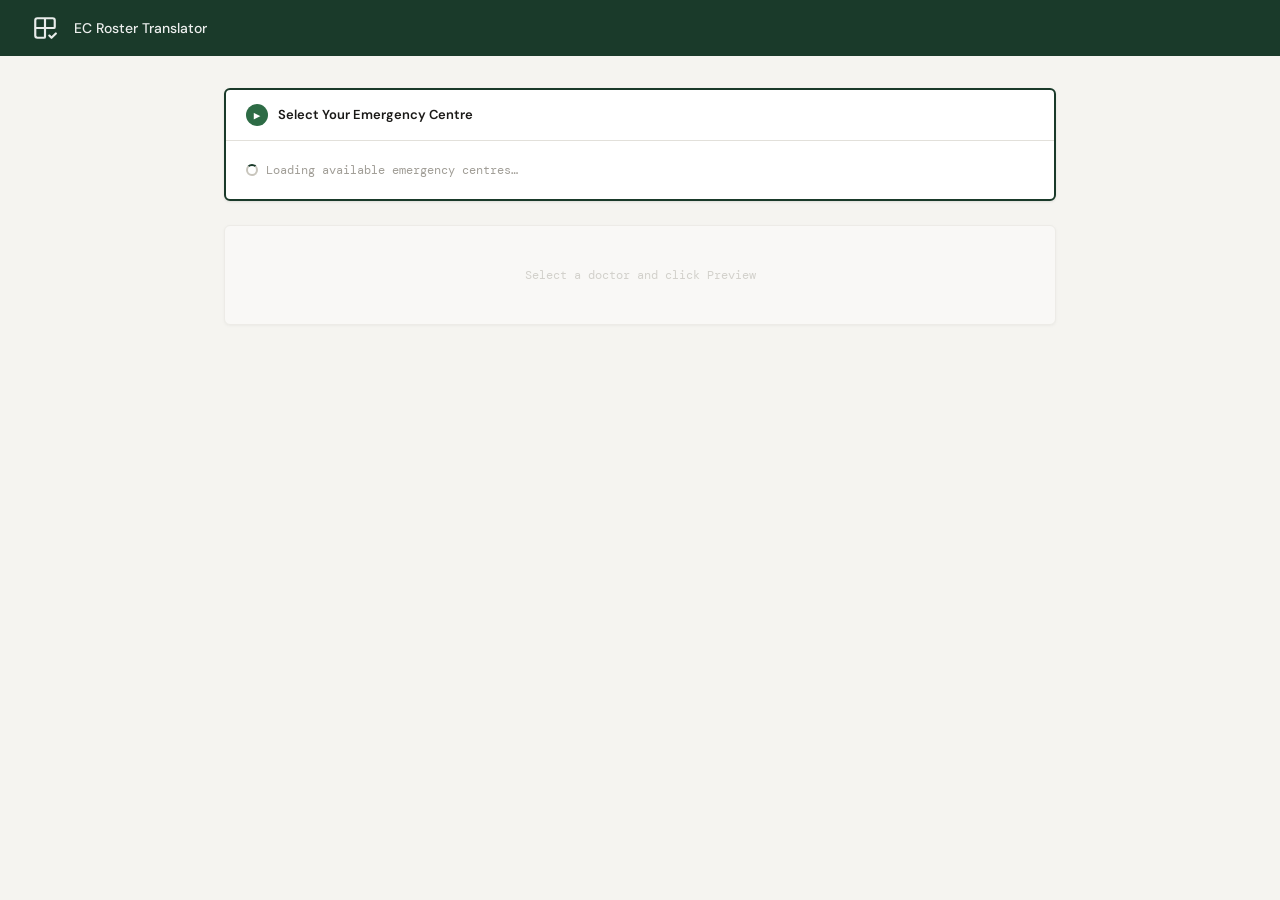
==== commit 55373c21: "Add files via upload" ====
--- a/index (1).html
+++ b/index (1).html
@@ -289,7 +289,7 @@
     </div>
   </div>
 
-  <div class="card" id="step1">
+  <div class="card" id="step1" style="display:none;">
     <div class="card-header"><div class="card-num">1</div><div class="card-title">Upload Roster Files</div></div>
     <div class="card-body">
       <div class="info-note" style="margin-bottom:16px;"><span class="icon" style="display:inline-flex;align-items:center;justify-content:center;width:16px;height:16px;border-radius:50%;border:1.5px solid var(--success);font-size:10px;font-weight:700;line-height:1;flex-shrink:0;margin-top:1px;">i</span>
@@ -856,6 +856,53 @@
 }
 
 // ── Name utilities ──────────────────────────────────────────────────────────
+// ── Built-in VHW fallback profile ──────────────────────────────────────────
+// The EC Shift Roster parser (parseRosterPDF) needs no profile at all — its
+// column positions are detected dynamically from each PDF's own time-band
+// headers. The Consultant On-Call parser, however, needs real column
+// coordinates and time rules. This hardcoded default lets BOTH upload boxes
+// work the very first time the app is ever opened, with no internet
+// connection and no prior cached profile — matching the app's original
+// purpose as a VHW-specific tool. If a real profile is later fetched from
+// Supabase (or restored from cache), it takes priority over this fallback.
+const VHW_FALLBACK_PROFILE = {
+  ec_name: 'Victoria Hospital Wynberg',
+  ec_short: 'VHW',
+  roster_type: 'consultant',
+  data_start_y: 188,
+  time_rules: {
+    weekend_ph: {
+      ot1: ['07:30', '11:30'],
+      ot2: ['11:30', '07:30'],
+    },
+    weekday_slot2_3: {
+      ot1: ['15:30', '16:30'],
+      normal: ['07:30', '15:30'],
+    },
+    weekday_call_only: {
+      ot2: ['16:30', '07:30'],
+    },
+    weekday_slot1_oncall: {
+      ot1: ['15:30', '16:30'],
+      ot2: ['16:30', '07:30'],
+      normal: ['07:30', '15:30'],
+    },
+    weekday_slot1_no_oncall: {
+      ot1: ['15:30', '16:30'],
+      normal: ['07:30', '15:30'],
+    },
+  },
+  known_names: ['Cloete', 'Xafis', 'De Haan', 'Els', 'Zaayman'],
+  pdf_columns: {
+    call:     { x_max: 792, x_min: 618 },
+    leave:    { x_max: 618, x_min: 535 },
+    slot1:    { x_max: 295, x_min: 220 },
+    slot2:    { x_max: 360, x_min: 295 },
+    slot3:    { x_max: 445, x_min: 360 },
+    meetings: { x_max: 535, x_min: 445 },
+  },
+};
+
 const NAME_PREFIXES = new Set(['Van','De','Du','Von','Le']);
 const NOISE_RE = /^(WEEK|CONSULTANT|REGISTRAR|COSMO|INTERN|PERSAL|MDHS|Shifts|Hours|TOTAL|NUMBER|Leave|worked|Nights|PH|Monday|Tuesday|Wednesday|Thursday|Friday|Saturday|Sunday|January|February|March|April|May|June|July|August|September|October|November|December|Good|Family|Freedom|Worker|Heritage|Youth|Reconciliation|Christmas|Goodwill|Day|Week|No|TOT|Psych)/i;
 
@@ -889,6 +936,17 @@
       i++; continue;
     }
 
+    // Handle initial-prefixed names returned as a single token: "J. Naidoo",
+    // "P. Naidoo", etc. — distinguishes doctors who share a surname.
+    const INITIAL_RE = /^([A-Z]\.)\s+([A-Z][a-zA-Z\-]{1,20})$/;
+    const initialMatch = raw.match(INITIAL_RE);
+    if (initialMatch) {
+      const name = initialMatch[1] + ' ' + initialMatch[2];
+      const col = nearestCol(w.x, anchorXs, maxDist);
+      if (col >= 0) out.push({ name, col });
+      i++; continue;
+    }
+
     if (isNoise(raw) || !isNameTok(raw)) { i++; continue; }
     let name = raw;
     if (NAME_PREFIXES.has(raw) && i+1 < sorted.length) {
@@ -922,7 +980,7 @@
 
     // ── Column anchors ───────────────────────────────────────────────────
     const wdAnchors = findAnchors(words, 3);
-    const weToken = words.find(w => /^13[h:]00$/i.test(w.text));
+    const weToken = words.find(w => /^13[h:]00(\s*[-–]\s*\d{2}[h:]\d{2})?$/i.test(w.text));
     const weY = weToken ? weToken.y : -1;
     let weAnchors = null;
     // Restrict to a tight band around the weekend header row itself (±20px), not
@@ -937,6 +995,17 @@
     const weAnchorXs = weAnchors?.xs ?? (wdAnchors?.xs.slice(0,3) ?? [285,360,437]);
     const wdMaxDist = wdAnchors ? Math.round((wdAnchorXs[1]-wdAnchorXs[0])*0.75) : 60;
     const weMaxDist = weAnchors ? Math.round((weAnchorXs[1]-weAnchorXs[0])*0.75) : 60;
+
+    // ── LEAVE column anchor ────────────────────────────────────────────────
+    // The LEAVE column header's x-position differs between the weekday section
+    // (4 shift bands) and weekend section (3 bands, narrower layout), so detect
+    // each independently from the literal "LEAVE" text. Names in this column
+    // sit a small, consistent distance to the left of the header label itself.
+    const wdLeaveHeader = words.find(w => w.text === 'LEAVE' && Math.abs(w.y - (wdAnchors?.y ?? -9999)) <= 20);
+    const weLeaveHeader = words.find(w => w.text === 'LEAVE' && weY > 0 && Math.abs(w.y - weY) <= 20);
+    const wdLeaveX = wdLeaveHeader ? wdLeaveHeader.x - 19 : null;
+    const weLeaveX = weLeaveHeader ? weLeaveHeader.x - 19 : null;
+    const LEAVE_MATCH_DIST = 15;
 
     // ── Group words into y-rows ──────────────────────────────────────────
     const rowMap = new Map();
@@ -1048,6 +1117,7 @@
         lowerY: mid_dn - buf_dn,   // extend downward into next zone
         shifts: [[], [], [], []],
         allNames: [],
+        leaveNames: [],
       };
     });
 
@@ -1071,6 +1141,27 @@
         zone.shifts[col].push(name);
         zone.allNames.push(name);
         if (!/psy/i.test(name)) doctors.add(name);
+      }
+
+      // ── Capture names sitting in the LEAVE column ──────────────────────
+      // These are intentionally excluded from extractNamesWithAnchors above
+      // (they're too far from any shift-column anchor), but we still want to
+      // know who's on leave so getDoctorShifts can label their day correctly.
+      const leaveX = isWERow ? weLeaveX : wdLeaveX;
+      if (leaveX != null) {
+        for (const w of row) {
+          if (Math.abs(w.x - leaveX) > LEAVE_MATCH_DIST) continue;
+          const raw = w.text.replace(/\(T\)/gi,'').replace(/\(Psy\)/gi,'').replace(/\[|\]/g,'').trim();
+          if (!raw || isNoise(raw)) continue;
+          let name = raw;
+          const compoundMatch = raw.match(/^(Van|De|Du|Von|Le)\s+([A-Z][a-zA-Z\-]{1,20})$/);
+          const initialMatch = raw.match(/^([A-Z]\.)\s+([A-Z][a-zA-Z\-]{1,20})$/);
+          if (compoundMatch) name = compoundMatch[1] + ' ' + compoundMatch[2];
+          else if (initialMatch) name = initialMatch[1] + ' ' + initialMatch[2];
+          else if (!isNameTok(raw)) continue;
+          zone.leaveNames.push(name);
+          if (!/psy/i.test(name)) doctors.add(name);
+        }
       }
     }
 
@@ -1089,6 +1180,7 @@
         date:zone.date, month:zone.month, monthName:zone.monthName,
         dayName:zone.dayName, isWeekend:zone.isWE, shiftType:zone.isWE?'weekend':'weekday',
         shifts:zone.shifts, consultant:zone.consultant, allNames:zone.allNames,
+        leaveNames:zone.leaveNames,
       });
     }
   }
@@ -1143,11 +1235,36 @@
 }
 
 // ── getDoctorShifts ─────────────────────────────────────────────────────────
-function getDoctorShifts(rosterData, doctorName, targetMonth) {
+// Doctors excluded from automatic "Leave - Annual" labelling — their leave-
+// column appearances should NOT be turned into a leave entry (e.g. because
+// they are tracked differently, or the column position overlaps with
+// something else for them specifically).
+const LEAVE_LABEL_EXCLUDED = new Set(['baerends', 'bottomley']);
+
+function getDoctorShifts(rosterData, doctorName, targetMonth, targetYear, holidays) {
   if (!rosterData) return {};
   const result = {}, nl = doctorName.toLowerCase();
+  const isExcludedFromLeave = LEAVE_LABEL_EXCLUDED.has(nl);
   for (const day of rosterData.days) {
     if (day.month !== targetMonth) continue;
+
+    // ── Leave-column check (takes priority over shift assignment) ────────
+    const onLeave = !isExcludedFromLeave &&
+      (day.leaveNames||[]).some(n => n.toLowerCase() === nl);
+    if (onLeave) {
+      const dateKeyStr = (targetYear && day.date != null)
+        ? `${targetYear}-${String(targetMonth+1).padStart(2,'0')}-${String(day.date).padStart(2,'0')}`
+        : null;
+      const isPH = holidays && dateKeyStr ? holidays.has(dateKeyStr) : false;
+      if (day.isWeekend || isPH) {
+        // Weekend/PH leave: leave the shift type blank (no entry at all)
+        continue;
+      }
+      result[day.date] = { start:null, end:null, label:'Leave - Annual',
+        dayName:day.dayName, isWeekend:day.isWeekend, isLeave:true };
+      continue;
+    }
+
     const allNames = [...(day.allNames||[]), ...(day.shifts?.flat()||[])];
     if (!allNames.some(n => n.toLowerCase() === nl)) continue;
     let shiftDef = null;
@@ -1171,6 +1288,7 @@
 // Returns { days, doctors } in the same format as parseRosterPDF / parseRosterExcel.
 
 async function parseConsultantRosterPDF(arrayBuffer, profile) {
+  const cols  = profile.pdf_columns;   // {slot1,slot2,slot3,meetings,leave,call}
   const rules = profile.time_rules;    // weekday/weekend time bands
   const knownNames = new Set((profile.known_names || []).map(n => n.toLowerCase()));
 
@@ -1179,8 +1297,6 @@
   const tc    = await page.getTextContent();
   const vp    = page.getViewport({ scale: 1 });
   const H     = vp.height;
-
-  const cols  = profile.pdf_columns;   // {slot1,slot2,slot3,meetings,leave,call}
 
   // ── Collect words with x/y (PDF y is bottom-up → flip to top-down) ──
   const words = [];
@@ -2987,8 +3103,14 @@
 
   if (!isConsultantMode) {
     // Standard shift roster path
-    const rawShifts=getDoctorShifts(state.rosterData,doctorName,targetMonth);
+    const rawShifts=getDoctorShifts(state.rosterData,doctorName,targetMonth,targetYear,holidays);
     for(const [d,shift] of Object.entries(rawShifts)){
+      if(shift.isLeave){
+        // Leave-column entry (weekday only — weekend/PH leave produces no
+        // entry at all, see getDoctorShifts): blank times, leave label.
+        state.editedShifts[parseInt(d)]={nf:'',nt:'',of:'',ot:'',label:shift.label,typeLabel:shift.label,isWE:shift.isWeekend};
+        continue;
+      }
       const {nf,nt,of:otF,ot:otT}=splitShift(shift.start,shift.end);
       let typeLabel='WD Shift - 08H00';
       if(shift.isWeekend){
@@ -3507,12 +3629,19 @@
   $('ecPickerRow').style.display   = 'none';
   $('ecSelectedRow').style.display = '';
   $('ecSelectedName').textContent  = name;
+  // An EC is now active (online selection or offline default) — reveal the
+  // upload section, which stays hidden until this point.
+  const step1 = $('step1');
+  if (step1) step1.style.display = '';
 }
 
 function showEcPicker(profiles) {
   $('ecLoadingRow').style.display  = 'none';
   $('ecSelectedRow').style.display = 'none';
   $('ecPickerRow').style.display   = '';
+  // No EC chosen yet — keep the upload section hidden until one is selected.
+  const step1 = $('step1');
+  if (step1) step1.style.display = 'none';
   const sel = $('ecSelect');
   // Clear existing options except the placeholder
   while (sel.options.length > 1) sel.remove(1);
@@ -3528,19 +3657,18 @@
 
 function showEcOffline(cachedProfile) {
   $('ecOfflineNote').style.display = '';
-  // Offline — always reflect this in the header and note, with or without a cached profile
-  const ecShort = (cachedProfile && (cachedProfile.ec_short || cachedProfile.ec_name)) || 'VHW';
+  // Use the cached profile if one exists; otherwise fall back to the
+  // built-in VHW default so the app works fully offline on a brand-new
+  // device that has never connected to Supabase.
+  const profileToUse = cachedProfile || VHW_FALLBACK_PROFILE;
+  applyProfile(profileToUse);
+  showEcSelected(profileToUse.ec_name || 'Saved EC');
+  // applyProfile() sets a plain header title — override it with the
+  // offline-specific wording afterward so it isn't clobbered.
+  const ecShort = profileToUse.ec_short || profileToUse.ec_name || 'VHW';
   $('headerTitle').textContent = `EC Roster Translator — Offline (default ${ecShort} profile)`;
   const noteText = $('ecOfflineNote').querySelector('span:last-child');
   if (noteText) noteText.textContent = `Could not reach the EC profile server. Check your internet connection and refresh the page. If the problem persists, contact us to set up your EC offline. App is offline. Default profile set to ${ecShort}.`;
-  if (cachedProfile) {
-    applyProfile(cachedProfile);
-    showEcSelected(cachedProfile.ec_name || 'Saved EC');
-  } else {
-    // No cache and no network — hide spinner, show just the warning
-    $('ecLoadingRow').style.display = 'none';
-    $('ecPickerRow').style.display  = 'none';
-  }
 }
 
 async function initEcSelector() {
